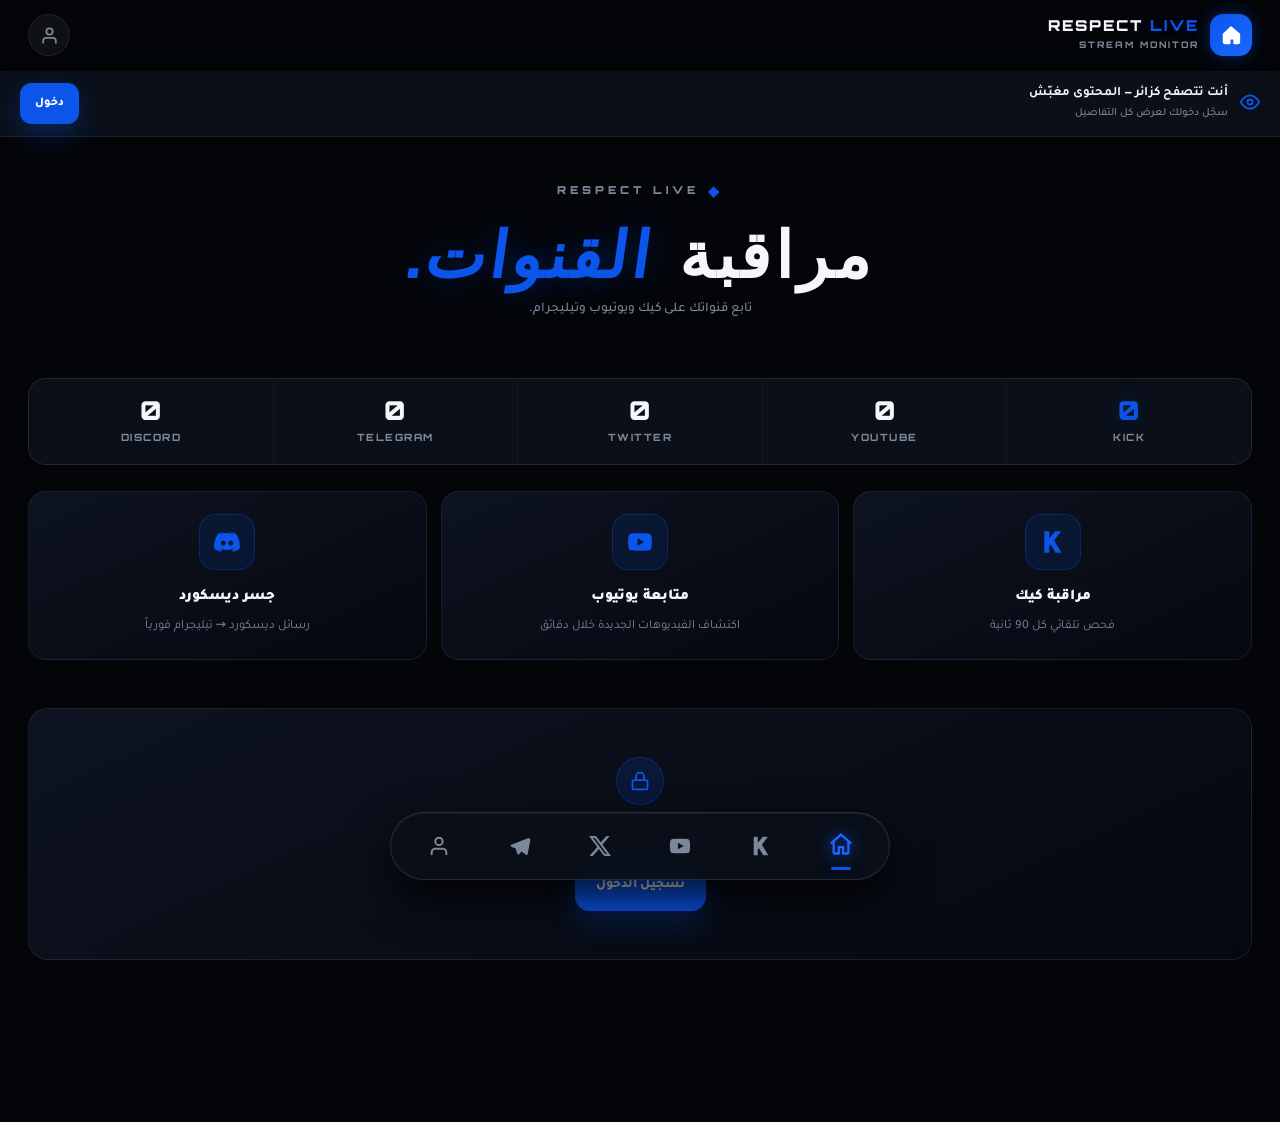
==== index.html @ 3e2d0585 "Update index.html" ====
<!DOCTYPE html>
<html lang="ar" dir="rtl">
<head>
<meta charset="UTF-8">
<meta name="viewport" content="width=device-width, initial-scale=1, maximum-scale=1, user-scalable=no, viewport-fit=cover">
<meta name="theme-color" content="#030508">
<title>Respect Live</title>
<link rel="manifest" href="/manifest.json">
<link rel="icon" href="/favicon.ico">
<link href="https://fonts.googleapis.com/css2?family=Orbitron:wght@500;700;900&family=Tajawal:wght@400;500;700;800;900&display=swap" rel="stylesheet">
<style>
:root{
  --blue:#0b55ea;--blue2:#1b67ff;--blue-rgb:11,85,234;
  --bg:#030508;--bg-2:#05070d;--panel:#0a0f18;
  --card:linear-gradient(155deg,#0d1320 0%,#050810 100%);
  --text:#f4f6fa;--text-2:#c8cfdd;--muted:#7c8799;--muted-2:#5a6473;
  --line:rgba(255,255,255,.07);--line-2:rgba(255,255,255,.12);
  --blue-line:rgba(var(--blue-rgb),.28);--blue-line-2:rgba(var(--blue-rgb),.45);
  --green:#10b981;--red:#ef4444;--gold:#f5b400;--orange:#f59e0b;--purple:#8b5cf6;
  --glow-sm:0 0 20px rgba(var(--blue-rgb),.25);
  --glow:0 0 30px rgba(var(--blue-rgb),.35);
  --shadow-sm:0 4px 16px rgba(0,0,0,.35);
  --shadow:0 12px 34px rgba(0,0,0,.4);
  --shadow-lg:0 24px 60px rgba(0,0,0,.5);
  --font-ar:'Tajawal',system-ui,sans-serif;
  --font-en:'Orbitron',sans-serif;
  --ease:cubic-bezier(.16,1,.3,1);
  --ease-soft:cubic-bezier(.22,.61,.36,1);
  --r:20px;--r-sm:14px;--r-xs:10px;
  --pad:clamp(16px,5vw,28px);
}
*{margin:0;padding:0;box-sizing:border-box;-webkit-tap-highlight-color:transparent;outline:none;touch-action:manipulation;}
html{scroll-behavior:smooth;background:var(--bg);-webkit-text-size-adjust:100%;}
/* إصلاح: زيادة المساحة السفلية لمنع تغطية الشريط للمحتوى */
body{background:var(--bg);color:var(--text);font-family:var(--font-ar);font-size:15px;line-height:1.7;min-height:100vh;overflow-x:hidden;padding-bottom:calc(140px + env(safe-area-inset-bottom));-webkit-font-smoothing:antialiased;position:relative;overscroll-behavior-y:none;}
body::before{content:"";position:fixed;inset:0;z-index:-3;pointer-events:none;background-image:linear-gradient(rgba(var(--blue-rgb),.035) 1px,transparent 1px),linear-gradient(90deg,rgba(var(--blue-rgb),.035) 1px,transparent 1px);background-size:64px 64px;-webkit-mask-image:radial-gradient(ellipse 95% 85% at 50% 35%,#000 35%,transparent 92%);mask-image:radial-gradient(ellipse 95% 85% at 50% 35%,#000 35%,transparent 92%)}
body::after{content:"";position:fixed;inset:0;z-index:-2;pointer-events:none;background:radial-gradient(circle at 10% 15%,rgba(var(--blue-rgb),.10),transparent 40%),radial-gradient(circle at 92% 68%,rgba(var(--blue-rgb),.08),transparent 42%),radial-gradient(circle at 50% 110%,rgba(var(--blue-rgb),.06),transparent 55%)}
a{color:inherit;text-decoration:none}
button{font:inherit;cursor:pointer;border:none;background:none;color:inherit}
input,textarea,select{font:inherit;color:inherit;font-size:16px!important;}
img{display:block;max-width:100%}
svg{width:20px;height:20px;flex-shrink:0;display:inline-block;vertical-align:middle}
::selection{background:rgba(var(--blue-rgb),.35);color:#fff}
#splash{position:fixed;inset:0;z-index:9000;display:grid;place-items:center;text-align:center;background:radial-gradient(circle at 50% 40%,rgba(var(--blue-rgb),.20),transparent 62%),var(--bg);transition:opacity .75s var(--ease),transform .75s var(--ease)}
#splash.out{opacity:0;transform:scale(1.06);pointer-events:none}
.sp-wrap{display:flex;flex-direction:column;align-items:center;gap:26px}
.sp-logo{width:104px;height:104px;border-radius:28px;background:linear-gradient(135deg,var(--blue),var(--blue2));display:grid;place-items:center;color:#fff;box-shadow:0 0 0 0 rgba(var(--blue-rgb),.6),0 20px 60px rgba(var(--blue-rgb),.5);animation:spGlow 2.4s ease-in-out infinite;overflow:hidden}
.sp-logo img{width:100%;height:100%;object-fit:cover}
.sp-logo svg{width:52px;height:52px}
@keyframes spGlow{0%,100%{box-shadow:0 0 0 0 rgba(var(--blue-rgb),.6),0 20px 60px rgba(var(--blue-rgb),.45)}50%{box-shadow:0 0 0 26px rgba(var(--blue-rgb),0),0 20px 60px rgba(var(--blue-rgb),.6)}}
.sp-dots{display:flex;gap:9px}
.sp-dots i{width:10px;height:10px;border-radius:50%;background:var(--blue);animation:spBounce 1.5s ease-in-out infinite;box-shadow:0 0 12px rgba(var(--blue-rgb),.6)}
.sp-dots i:nth-child(2){animation-delay:.18s}
.sp-dots i:nth-child(3){animation-delay:.36s}
@keyframes spBounce{0%,80%,100%{transform:scale(.35);opacity:.35}40%{transform:scale(1);opacity:1}}
.sp-foot{font-family:var(--font-en);font-size:11px;letter-spacing:4px;font-weight:800;color:var(--muted);opacity:0;animation:fadeIn .8s .9s forwards}
@keyframes fadeIn{to{opacity:1}}
.page{display:none}
.page.on{display:block;animation:pageIn .45s var(--ease) both}
@keyframes pageIn{from{opacity:0;transform:translateY(14px)}to{opacity:1;transform:translateY(0)}}
.top{position:sticky;top:0;z-index:50;padding:calc(14px + env(safe-area-inset-top)) var(--pad) 14px;display:flex;align-items:center;gap:12px;background:linear-gradient(rgba(3,5,8,.94) 60%,rgba(3,5,8,0));backdrop-filter:blur(18px);-webkit-backdrop-filter:blur(18px);border-bottom:1px solid transparent;transition:border-color .3s ease,background .3s ease}
.top.scrolled{border-bottom-color:var(--line);background:linear-gradient(rgba(3,5,8,.97) 90%,rgba(3,5,8,.85))}
.brand{display:flex;align-items:center;gap:11px;flex:1;min-width:0}
.brand-logo{width:42px;height:42px;border-radius:13px;background:linear-gradient(135deg,var(--blue),var(--blue2));display:grid;place-items:center;flex-shrink:0;box-shadow:0 0 16px rgba(var(--blue-rgb),.42);overflow:hidden}
.brand-logo img{width:100%;height:100%;object-fit:cover}
.brand-logo svg{width:22px;height:22px;color:#fff}
.brand-txt{min-width:0}
.brand-name{font-family:var(--font-en);font-size:15px;font-weight:900;letter-spacing:2px;line-height:1.1;white-space:nowrap;overflow:hidden;text-overflow:ellipsis}
.brand-name span{color:var(--blue);text-shadow:var(--glow-sm)}
.brand-sub{font-family:var(--font-en);font-size:9px;font-weight:800;letter-spacing:2px;color:var(--muted);margin-top:2px}
.hdr-acts{display:flex;align-items:center;gap:8px}
.hdr-btn{position:relative;width:42px;height:42px;border-radius:13px;display:grid;place-items:center;background:rgba(255,255,255,.03);border:1px solid var(--line);color:var(--text);transition:.22s var(--ease-soft)}
.hdr-btn:hover{border-color:var(--blue);transform:translateY(-1px)}
.hdr-btn:active{transform:scale(.95)}
.hdr-btn svg{width:19px;height:19px}
.hdr-btn .badge{position:absolute;top:-5px;right:-5px;min-width:18px;height:18px;padding:0 5px;border-radius:9px;background:var(--red);color:#fff;font-size:10px;font-weight:900;display:grid;place-items:center;border:2px solid var(--bg);font-family:var(--font-en);line-height:1}
.avatar-btn{width:42px;height:42px;border-radius:50%;background:linear-gradient(135deg,var(--blue),var(--blue2));display:grid;place-items:center;color:#fff;font-family:var(--font-en);font-weight:900;font-size:15px;cursor:pointer;position:relative;flex-shrink:0;box-shadow:0 0 16px rgba(var(--blue-rgb),.42);transition:.22s var(--ease-soft);overflow:hidden}
.avatar-btn img{width:100%;height:100%;object-fit:cover}
.avatar-btn:hover{transform:scale(1.06)}
.avatar-btn:active{transform:scale(.95)}
.avatar-btn .st{position:absolute;bottom:0;right:0;width:11px;height:11px;border-radius:50%;background:var(--green);border:2px solid var(--bg)}
.avatar-btn.guest{background:rgba(255,255,255,.05);border:1px solid var(--line);color:var(--muted);box-shadow:none}
.avatar-btn.guest svg{width:19px;height:19px}

/* إصلاح: الشريط السفلي */
.tabbar{position:fixed;bottom:calc(20px + env(safe-area-inset-bottom));left:50%;transform:translateX(-50%);width:min(94%,500px);height:68px;background:rgba(10,15,24,.98);backdrop-filter:blur(24px);-webkit-backdrop-filter:blur(24px);border:1px solid var(--line-2);border-radius:36px;display:flex;justify-content:space-around;align-items:center;z-index:999;padding:0 8px;box-shadow:0 20px 44px rgba(0,0,0,.8),inset 0 1px 0 rgba(255,255,255,.05)}
.tabbar button{width:48px;height:48px;border-radius:50%;display:grid;place-items:center;color:var(--muted);position:relative;transition:.28s var(--ease-soft)}
.tabbar button svg{width:22px;height:22px;color:currentColor;transition:.28s var(--ease-soft)}
.tabbar button:hover{color:var(--text);background:rgba(255,255,255,.06)}
.tabbar button:active{transform:scale(.92)}
.tabbar button.on{color:var(--blue2)}
.tabbar button.on svg{transform:translateY(-2px) scale(1.15);filter:drop-shadow(0 0 8px var(--blue))}
.tabbar button.on::after{content:"";position:absolute;bottom:0px;left:50%;transform:translateX(-50%);width:20px;height:3px;background:var(--blue);border-radius:3px;box-shadow:var(--glow-sm)}

.mnt-banner{position:fixed;top:0;left:0;right:0;z-index:2000;padding:12px 16px;background:linear-gradient(90deg,rgba(239,68,68,.96),rgba(220,38,38,.96));color:#fff;font-size:13px;font-weight:800;display:flex;align-items:center;gap:10px;box-shadow:0 8px 24px rgba(239,68,68,.4);animation:mntSlideDown .4s var(--ease)}
@keyframes mntSlideDown{from{transform:translateY(-100%)}to{transform:translateY(0)}}
.mnt-banner svg{width:18px;height:18px;flex-shrink:0}
.mnt-banner b{font-family:var(--font-en);letter-spacing:1px}
.mnt-banner small{opacity:.9;font-weight:600;font-size:11.5px}
.login-page{min-height:100vh;min-height:100dvh;display:flex;align-items:center;justify-content:center;padding:24px 20px;position:relative;animation:pageIn .6s var(--ease) both}
.login-card{position:relative;width:min(430px,100%);padding:38px 30px 32px;background:var(--card);border:1px solid var(--line-2);border-radius:26px;box-shadow:var(--shadow-lg),0 0 80px rgba(var(--blue-rgb),.10)}
.login-card::before{content:"";position:absolute;top:0;left:22%;right:22%;height:2px;background:linear-gradient(90deg,transparent,var(--blue),transparent);box-shadow:var(--glow);border-radius:2px}
.login-logo{width:92px;height:92px;border-radius:26px;margin:0 auto 20px;background:linear-gradient(135deg,var(--blue),var(--blue2));display:grid;place-items:center;color:#fff;box-shadow:0 0 0 0 rgba(var(--blue-rgb),.6),0 20px 60px rgba(var(--blue-rgb),.45);animation:spGlow 2.6s infinite;overflow:hidden}
.login-logo img{width:100%;height:100%;object-fit:cover}
.login-logo svg{width:46px;height:46px}
.login-head{text-align:center;margin-bottom:20px}
.login-head h1{font-family:var(--font-en);font-size:22px;letter-spacing:3px;font-weight:900;margin-bottom:8px}
.login-head h1 span{color:var(--blue);text-shadow:var(--glow-sm)}
.login-head p{color:var(--muted);font-size:12.5px;letter-spacing:.3px}
.auth-tabs{display:flex;gap:6px;margin-bottom:20px;padding:5px;background:rgba(255,255,255,.03);border:1px solid var(--line);border-radius:14px}
.auth-tabs button{flex:1;padding:11px;border-radius:10px;font-size:13px;font-weight:900;color:var(--muted);transition:.22s var(--ease-soft)}
.auth-tabs button.on{background:var(--blue);color:#fff;box-shadow:0 4px 14px rgba(var(--blue-rgb),.35)}
.fld{display:block;margin:14px 0}
.fld>span{display:block;font-size:12.5px;color:var(--muted);margin-bottom:9px;font-weight:800;letter-spacing:.3px}
input[type="text"],input[type="password"],input[type="number"],input[type="email"],input[type="search"],input[type="url"],textarea,select{-webkit-appearance:none;appearance:none;display:block;width:100%;font-family:inherit;font-weight:600;color:var(--text);background:rgba(5,8,16,.85);border:1.5px solid var(--line-2);border-radius:14px;padding:14px 16px;min-height:52px;line-height:1.4;transition:border-color .22s var(--ease-soft),box-shadow .22s var(--ease-soft),background .22s var(--ease-soft);outline:none}
input::placeholder,textarea::placeholder{color:var(--muted-2);font-weight:500}
input:hover,textarea:hover,select:hover{border-color:var(--line-2)}
input:focus,textarea:focus,select:focus{border-color:var(--blue);background:rgba(8,12,22,.9);box-shadow:0 0 0 4px rgba(var(--blue-rgb),.14),0 0 20px rgba(var(--blue-rgb),.20)}
textarea{resize:vertical;min-height:110px;line-height:1.7;font-family:inherit}
textarea.mono{font-family:monospace;direction:ltr;text-align:left}
select{cursor:pointer;background-image:none}
select option{background:var(--panel);color:var(--text)}
input[type="checkbox"]{-webkit-appearance:checkbox;appearance:checkbox;width:20px;height:20px;min-height:auto;padding:0;accent-color:var(--blue);cursor:pointer;display:inline-block;vertical-align:middle}
.err{color:#f87171;font-size:12.5px;text-align:center;min-height:20px;margin-top:12px;font-weight:700}
.btn{display:inline-flex;align-items:center;justify-content:center;gap:8px;padding:13px 20px;border-radius:14px;background:rgba(255,255,255,.04);border:1.5px solid var(--line-2);color:var(--text);font-size:13.5px;font-weight:800;font-family:inherit;cursor:pointer;white-space:nowrap;transition:.22s var(--ease-soft);position:relative;overflow:hidden;min-height:48px}
.btn:hover{transform:translateY(-1px);border-color:var(--blue)}
.btn:active{transform:scale(.97)}
.btn:disabled{opacity:.45;cursor:not-allowed;transform:none!important}
.btn.pri{background:var(--blue);border-color:var(--blue);color:#fff;box-shadow:0 10px 28px rgba(var(--blue-rgb),.30)}
.btn.pri:hover{background:var(--blue2);box-shadow:0 14px 38px rgba(var(--blue-rgb),.45)}
.btn.danger{background:var(--red);border-color:var(--red);color:#fff}
.btn.danger:hover{background:#dc2626}
.btn.ghost{background:transparent}
.btn.ai{background:linear-gradient(135deg,#8b5cf6,#6366f1);border-color:#8b5cf6;color:#fff}
.btn.ai:hover{box-shadow:0 14px 38px rgba(139,92,246,.5)}
.btn.sm{padding:9px 14px;font-size:12px;border-radius:11px;min-height:auto}
.btn.wide{width:100%;padding:15px}
.btn svg{width:15px;height:15px;flex-shrink:0}
.hero{padding:42px var(--pad) 32px;text-align:center;position:relative;animation:pageIn .55s var(--ease) both}
.hero-lbl{font-family:var(--font-en);font-size:11px;font-weight:900;letter-spacing:4px;color:var(--muted);display:flex;align-items:center;justify-content:center;gap:9px}
.hero-lbl span{color:var(--blue);font-size:14px;text-shadow:var(--glow-sm)}
.hero h1{font-family:var(--font-en);font-size:clamp(36px,9vw,64px);line-height:.92;letter-spacing:4px;font-weight:900;margin:22px 0 14px}
.hero h1 span{color:var(--blue);display:inline-block;transform:skewX(-8deg);text-shadow:var(--glow)}
.hero p{color:var(--muted);font-size:13.5px;max-width:560px;margin:0 auto;line-height:1.85;font-weight:500}
.features{display:grid;grid-template-columns:repeat(3,1fr);gap:14px;margin:26px var(--pad);animation:pageIn .6s var(--ease) .1s both}
@media(max-width:640px){.features{grid-template-columns:1fr}}
.feat{background:var(--card);border:1px solid var(--line);border-radius:18px;padding:22px 18px;text-align:center;transition:.28s var(--ease-soft);position:relative;overflow:hidden}
.feat:hover{transform:translateY(-3px);border-color:var(--blue-line);box-shadow:0 12px 34px rgba(var(--blue-rgb),.14)}
.feat-ico{width:56px;height:56px;border-radius:16px;background:rgba(var(--blue-rgb),.12);border:1px solid var(--blue-line);display:grid;place-items:center;color:var(--blue);margin:0 auto 14px}
.feat-ico svg{width:26px;height:26px}
.feat b{display:block;font-size:15px;font-weight:900;margin-bottom:6px}
.feat p{color:var(--muted);font-size:12.5px;line-height:1.7}
.stats{display:grid;grid-template-columns:repeat(5,1fr);gap:1px;background:var(--line);border:1px solid var(--line);border-radius:18px;overflow:hidden;margin:24px var(--pad);animation:pageIn .6s var(--ease) .15s both}
.stats .s{background:var(--panel);padding:18px 8px;text-align:center;transition:.24s var(--ease-soft)}
.stats .s:hover{background:rgba(var(--blue-rgb),.06)}
.stats .s b{display:block;font-family:var(--font-en);font-size:26px;font-weight:900;line-height:1;color:var(--text)}
.stats .s b.blue{color:var(--blue);text-shadow:var(--glow-sm)}
.stats .s small{display:block;font-family:var(--font-en);font-size:10px;font-weight:800;color:var(--muted);margin-top:6px;letter-spacing:1.5px}
@media(max-width:520px){.stats{grid-template-columns:repeat(3,1fr)}.stats .s:nth-child(4),.stats .s:nth-child(5){display:none}}
.live-strip{display:flex;gap:12px;overflow-x:auto;scroll-snap-type:x mandatory;scrollbar-width:none;margin:0 calc(-1 * var(--pad));padding:4px var(--pad) 10px}
.live-strip::-webkit-scrollbar{display:none}
.live-card{flex:0 0 260px;background:var(--card);border:1px solid var(--line);border-radius:16px;overflow:hidden;cursor:pointer;transition:.28s var(--ease-soft);position:relative}
.live-card:hover{border-color:var(--blue-line);transform:translateY(-2px)}
.live-card-cover{height:120px;background:linear-gradient(135deg,rgba(var(--blue-rgb),.3),rgba(0,0,0,.5));position:relative;overflow:hidden}
.live-card-cover img{width:100%;height:100%;object-fit:cover}
.live-card-cover::after{content:"";position:absolute;inset:0;background:linear-gradient(transparent 50%,rgba(3,5,8,.92))}
.live-card-body{padding:0 14px 14px;margin-top:-20px;position:relative;z-index:2}
.live-card-body b{display:block;font-size:14px;font-weight:900;margin-bottom:4px;white-space:nowrap;overflow:hidden;text-overflow:ellipsis}
.live-card-body small{display:block;color:var(--muted);font-size:11.5px;white-space:nowrap;overflow:hidden;text-overflow:ellipsis}
.live-card-body .v{color:#f87171;font-family:var(--font-en);font-weight:900;font-size:11px}
.sec{padding:22px var(--pad);animation:pageIn .45s var(--ease) both}
.sec-h{display:flex;justify-content:space-between;align-items:center;margin-bottom:18px;gap:12px;flex-wrap:wrap}
.sec-title{font-size:22px;font-weight:900;letter-spacing:.2px}
.sec-title span{color:var(--blue);transform:skewX(-8deg);display:inline-block}
.grid{display:grid;grid-template-columns:repeat(auto-fill,minmax(300px,1fr));gap:16px}
@media(max-width:640px){.grid{grid-template-columns:1fr}}
.ch{position:relative;overflow:hidden;background:var(--card);border:1px solid var(--line);border-radius:var(--r);transition:transform .32s var(--ease-soft),border-color .32s ease,box-shadow .32s ease;isolation:isolate}
.ch::after{content:"";position:absolute;inset:-40px;background-image:var(--ch-brand,none);background-size:cover;background-position:center;filter:blur(50px) saturate(1.8);opacity:.18;pointer-events:none;z-index:0;border-radius:var(--r)}
.ch:hover{transform:translateY(-3px);border-color:var(--blue-line);box-shadow:0 18px 44px rgba(var(--blue-rgb),.16)}
.ch>.ch-cover,.ch>.ch-head,.ch>.ch-acts{position:relative;z-index:1}
.ch-cover{height:118px;position:relative;overflow:hidden;background:linear-gradient(135deg,rgba(var(--blue-rgb),.28),rgba(0,0,0,.5))}
.ch-cover img{width:100%;height:100%;object-fit:cover;transition:transform .55s var(--ease-soft)}
.ch:hover .ch-cover img{transform:scale(1.05)}
.ch-cover::after{content:"";position:absolute;inset:0;background:linear-gradient(transparent 40%,rgba(3,5,8,.92))}
.ch-badge{position:absolute;top:12px;right:12px;z-index:3;font-size:10.5px;padding:5px 11px;border-radius:9px;font-weight:900;font-family:var(--font-en);letter-spacing:.5px;display:inline-flex;align-items:center;gap:5px}
.ch-badge.live{background:var(--red);color:#fff;animation:chPulse 1.9s infinite}
.ch-badge.live::before{content:"";width:6px;height:6px;border-radius:50%;background:#fff}
.ch-badge.off{background:rgba(255,255,255,.14);color:var(--text);backdrop-filter:blur(8px)}
.ch-badge.nosend{background:rgba(245,158,11,.9);color:#fff;backdrop-filter:blur(8px);top:auto;bottom:12px;right:12px}
.ch-badge.verified{background:rgba(16,185,129,.95);color:#fff;top:12px;left:12px;right:auto}
@keyframes chPulse{70%{box-shadow:0 0 0 12px rgba(239,68,68,0)}100%{box-shadow:0 0 0 0 rgba(239,68,68,0)}}
.ch-head{display:flex;align-items:flex-end;gap:12px;padding:0 18px;margin-top:-28px;position:relative;z-index:2}
.ch-head img{width:56px;height:56px;border-radius:15px;object-fit:cover;border:3px solid var(--bg);background:var(--panel);flex-shrink:0;box-shadow:0 0 16px rgba(var(--blue-rgb),.35)}
.ch-head .ph{width:56px;height:56px;border-radius:15px;background:linear-gradient(135deg,var(--blue),var(--blue2));display:grid;place-items:center;border:3px solid var(--bg);flex-shrink:0;color:#fff}
.ch-head .ph svg{width:26px;height:26px}
.ch-info{flex:1;min-width:0;padding-bottom:2px}
.ch-info b{display:block;font-size:15.5px;font-weight:900;white-space:nowrap;overflow:hidden;text-overflow:ellipsis;color:var(--text)}
.ch-info small{display:inline-block;font-size:10.5px;color:var(--muted);font-family:var(--font-en);letter-spacing:1px;border:1px solid var(--line);border-radius:20px;padding:3px 11px;margin-top:4px;max-width:100%;overflow:hidden;text-overflow:ellipsis;white-space:nowrap}
.ch-live{margin:12px 18px 0;padding:11px 15px;border-radius:12px;background:rgba(239,68,68,.11);border:1px solid rgba(239,68,68,.28);font-size:12.5px;display:flex;justify-content:space-between;gap:10px;font-weight:700;align-items:center;position:relative;z-index:1}
.ch-live div{flex:1;min-width:0;overflow:hidden;text-overflow:ellipsis;white-space:nowrap}
.ch-live span{color:#f87171;white-space:nowrap;font-family:var(--font-en);font-weight:900;font-size:11.5px}
.ch-acts{display:flex;gap:7px;flex-wrap:wrap;padding:14px 18px 18px}

/* إصلاح: شكل البطاقة للزوار (بدون بلور قبيح) */
.lock-cover { position: absolute; inset: 0; display: flex; flex-direction: column; align-items: center; justify-content: center; background: rgba(3,5,8,0.6); backdrop-filter: blur(2px); z-index: 10; text-align: center; padding: 20px; }
.lock-cover .lc-icon { width: 48px; height: 48px; border-radius: 50%; background: rgba(var(--blue-rgb),0.15); border: 1px solid var(--blue-line); display: grid; place-items: center; color: var(--blue); margin-bottom: 12px; }
.lock-cover h3 { font-size: 15px; font-weight: 900; color: #fff; margin-bottom: 4px; }

.empty{text-align:center;padding:60px 24px;animation:pageIn .55s var(--ease) both}
.empty .em-icon{width:100px;height:100px;margin:0 auto 20px;color:var(--blue);opacity:.32;animation:emptyFloat 4s ease-in-out infinite}
.empty .em-icon svg{width:100%;height:100%}
@keyframes emptyFloat{0%,100%{transform:translateY(0)}50%{transform:translateY(-8px)}}
.empty h3{font-size:17px;font-weight:900;color:var(--text);margin-bottom:8px}
.empty p{font-size:13px;color:var(--muted);margin-bottom:20px;max-width:320px;margin-left:auto;margin-right:auto}
.modal{position:fixed;inset:0;z-index:1200;background:rgba(3,5,8,.78);backdrop-filter:blur(14px);-webkit-backdrop-filter:blur(14px);display:flex;align-items:flex-end;justify-content:center;padding-top:46px;opacity:0;pointer-events:none;transition:opacity .30s ease}
.modal.on{opacity:1;pointer-events:auto}
.sheet{width:min(680px,100%);max-height:92vh;overflow-y:auto;background:var(--card);border:1px solid var(--line);border-bottom:0;border-radius:28px 28px 0 0;padding:18px 24px calc(28px + env(safe-area-inset-bottom));transform:translateY(70px);transition:transform .40s var(--ease-soft);position:relative;box-shadow:0 -20px 60px rgba(0,0,0,.55),0 0 60px rgba(var(--blue-rgb),.12)}
.modal.on .sheet{transform:translateY(0)}
.sheet::before{content:"";position:absolute;top:0;left:20%;right:20%;height:2px;background:linear-gradient(90deg,transparent,var(--blue),transparent);box-shadow:var(--glow);border-radius:2px}
.sheet.sm{width:min(460px,100%)}
.sheet.wide{width:min(820px,100%)}
.sheet.xwide{width:min(980px,100%)}
.grab{width:44px;height:4px;border-radius:9px;background:rgba(255,255,255,.22);margin:0 auto 20px}
@media(min-width:701px){.modal{align-items:center}.sheet{border-radius:24px;border-bottom:1px solid var(--line)}}
.sh-title{font-family:var(--font-en);font-size:16px;font-weight:900;letter-spacing:1px}
.sh-sub{color:var(--muted);font-size:12.5px;margin-bottom:18px;line-height:1.75}
.toasts{position:fixed;top:calc(14px + env(safe-area-inset-top));left:0;right:0;z-index:9000;display:flex;flex-direction:column;align-items:center;gap:8px;pointer-events:none;width:100%;padding:0 16px}
.toast{max-width:min(440px,100%);padding:14px 20px;border-radius:16px;font-size:13px;font-weight:800;background:var(--card);border:1px solid var(--line-2);backdrop-filter:blur(16px);box-shadow:0 16px 44px rgba(0,0,0,.5),0 0 30px rgba(var(--blue-rgb),.15);opacity:0;transform:translateY(-18px);transition:.32s var(--ease-soft);position:relative;overflow:hidden;text-align:center;color:var(--text);display:flex;align-items:center;gap:10px;justify-content:center}
.toast::before{content:"";position:absolute;top:0;bottom:0;right:0;width:4px;background:var(--blue)}
.toast.ok::before{background:var(--green)}
.toast.bad::before{background:var(--red)}
.toast.on{opacity:1;transform:translateY(0)}
.notif{display:flex;gap:14px;padding:16px;border-radius:18px;margin:12px 0;background:var(--panel);border:1px solid var(--line);transition:.22s var(--ease-soft);cursor:pointer}
.notif:hover{border-color:var(--blue)}
.notif.un{background:rgba(var(--blue-rgb),.08);border-color:var(--blue-line);box-shadow:0 0 22px rgba(var(--blue-rgb),.10)}
.notif img{width:54px;height:54px;border-radius:14px;object-fit:cover;flex-shrink:0;background:var(--panel);border:1px solid var(--line)}
.notif .nt-b{flex:1;min-width:0}
.notif b{display:block;font-size:14px;font-weight:900;margin-bottom:4px}
.notif p{font-size:12.5px;color:var(--muted);white-space:pre-wrap;line-height:1.7;margin-top:3px}
.notif .nt-t{font-size:11px;color:var(--muted-2);font-family:var(--font-en);letter-spacing:1px;margin-top:8px}
.admin-h{display:grid;grid-template-columns:repeat(auto-fill,minmax(100px,1fr));gap:10px;padding:16px var(--pad)}
.ad-tab{padding:14px 8px;border-radius:14px;background:rgba(255,255,255,.04);border:1px solid var(--line);color:var(--muted);font-size:12px;font-weight:800;transition:.22s var(--ease-soft);display:flex;flex-direction:column;align-items:center;justify-content:center;gap:8px;text-align:center;min-height:80px}
.ad-tab svg{width:22px;height:22px}
.ad-tab.on{background:var(--blue);color:#fff;border-color:var(--blue);box-shadow:0 6px 18px rgba(var(--blue-rgb),.35)}
.ad-user-card{padding:16px 18px;border-radius:16px;background:var(--panel);border:1px solid var(--line);margin-bottom:12px;display:flex;flex-direction:column;gap:12px;transition:.22s var(--ease-soft)}
.ad-user-card:hover{border-color:var(--blue-line)}
.ad-user-head{display:flex;align-items:center;gap:14px;flex-wrap:wrap}
.ad-user-head .av{width:44px;height:44px;border-radius:13px;flex-shrink:0;background:linear-gradient(135deg,var(--blue),var(--blue2));display:grid;place-items:center;color:#fff;font-family:var(--font-en);font-weight:900;font-size:16px;overflow:hidden}
.ad-user-head .av img{width:100%;height:100%;object-fit:cover}
.ad-user-head .if{flex:1;min-width:0}
.ad-user-head b{display:block;font-size:14.5px;font-weight:900;cursor:pointer;display:flex;align-items:center;gap:6px;flex-wrap:wrap}
.ad-user-head b svg{width:14px;height:14px}
.ad-user-head b:hover{color:var(--blue)}
.ad-user-head small{font-size:11.5px;color:var(--muted);font-family:var(--font-en);letter-spacing:.5px;display:block;margin-top:2px;overflow:hidden;text-overflow:ellipsis;white-space:nowrap}
.ad-user-acts{display:flex;gap:7px;flex-wrap:wrap}
.pill{display:inline-flex;align-items:center;gap:6px;padding:5px 12px;border-radius:16px;background:rgba(var(--blue-rgb),.12);border:1px solid var(--blue-line);color:var(--blue);font-family:var(--font-en);font-size:11px;font-weight:900;letter-spacing:.5px}
.pill svg{width:14px;height:14px}
.pill.ok{background:rgba(16,185,129,.12);border-color:rgba(16,185,129,.32);color:var(--green)}
.pill.bad{background:rgba(239,68,68,.12);border-color:rgba(239,68,68,.32);color:var(--red)}
.pill.warn{background:rgba(245,158,11,.12);border-color:rgba(245,158,11,.32);color:var(--orange)}
.pill.purple{background:rgba(139,92,246,.12);border-color:rgba(139,92,246,.32);color:var(--purple)}
.mu{color:var(--muted)}
.center{text-align:center}
.limit-bar{height:6px;border-radius:99px;background:rgba(255,255,255,.08);overflow:hidden;margin:6px 0}
.limit-bar b{display:block;height:100%;border-radius:inherit;background:linear-gradient(270deg,var(--blue),var(--blue2));transition:width .5s var(--ease-soft)}
.limit-bar.warn b{background:linear-gradient(270deg,var(--orange),var(--gold))}
.limit-bar.full b{background:linear-gradient(270deg,var(--red),#dc2626)}
.tg-pick-grid{max-height:240px;overflow-y:auto;display:grid;gap:6px;margin-top:8px;padding:8px;background:rgba(0,0,0,.25);border:1px solid var(--line);border-radius:12px}
.tg-pick-item{display:flex;align-items:center;gap:10px;padding:9px 12px;border-radius:10px;background:rgba(255,255,255,.03);cursor:pointer;transition:.15s}
.tg-pick-item:hover{background:rgba(var(--blue-rgb),.06)}
.tg-pick-item.on{background:rgba(var(--blue-rgb),.12);border:1px solid var(--blue-line)}
.tg-pick-item .av{width:30px;height:30px;border-radius:8px;background:rgba(var(--blue-rgb),.15);border:1px solid var(--blue-line);display:grid;place-items:center;color:var(--blue);flex-shrink:0;overflow:hidden;font-size:11px;font-weight:900;font-family:var(--font-en)}
.tg-pick-item .av img{width:100%;height:100%;object-fit:cover}
.tg-pick-item .if{flex:1;min-width:0}
.tg-pick-item b{display:block;font-size:12.5px;font-weight:800;white-space:nowrap;overflow:hidden;text-overflow:ellipsis}
.tg-pick-item small{display:block;font-size:10.5px;color:var(--muted);font-family:var(--font-en);margin-top:1px}
.tg-pick-item .ck{width:20px;height:20px;border-radius:6px;flex-shrink:0;border:2px solid var(--line-2);display:grid;place-items:center;color:transparent;transition:.2s}
.tg-pick-item.on .ck{background:var(--blue);border-color:var(--blue);color:#fff}
.tg-pick-item .ck svg{width:12px;height:12px}
.switch-row{display:flex;align-items:center;justify-content:space-between;gap:12px;padding:12px 14px;border:1px solid var(--line);border-radius:12px;background:rgba(255,255,255,.02);margin:10px 0}
.switch-row .sw-txt{flex:1;min-width:0}
.switch-row b{display:block;font-size:13.5px;font-weight:900;margin-bottom:3px}
.switch-row small{color:var(--muted);font-size:11.5px;line-height:1.5;display:block}
.sw{position:relative;width:48px;height:28px;flex-shrink:0}
.sw input{opacity:0;width:0;height:0;position:absolute}
.sw i{position:absolute;inset:0;border-radius:99px;background:rgba(255,255,255,.1);transition:.25s;cursor:pointer}
.sw i::after{content:"";position:absolute;top:3px;right:3px;width:22px;height:22px;border-radius:50%;background:#fff;transition:.28s cubic-bezier(.3,1.4,.5,1);box-shadow:0 2px 6px rgba(0,0,0,.3)}
.sw input:checked+i{background:var(--blue)}
.sw input:checked+i::after{transform:translateX(-20px)}
.news-card{padding:18px;border-radius:18px;background:var(--panel);border:1px solid var(--line);margin-bottom:12px;position:relative;transition:.22s var(--ease-soft)}
.news-card:hover{border-color:var(--blue-line)}
.news-card.unread{border-color:var(--blue-line);background:linear-gradient(155deg,rgba(var(--blue-rgb),.08),var(--panel))}
.news-card.kind-update{border-right:4px solid var(--blue)}
.news-card.kind-maintenance{border-right:4px solid var(--orange)}
.news-card.kind-warning{border-right:4px solid var(--red)}
.news-card.kind-news{border-right:4px solid var(--green)}
.news-card h4{font-size:16px;font-weight:900;margin-bottom:8px;display:flex;align-items:center;gap:10px;flex-wrap:wrap}
.news-card .nc-body{font-size:13.5px;line-height:1.8;color:var(--text-2);white-space:pre-wrap}
.news-card .nc-img{max-height:200px;border-radius:12px;margin:12px 0;object-fit:cover}
.news-card .nc-time{font-size:11px;color:var(--muted-2);font-family:var(--font-en);margin-top:10px;letter-spacing:1px}
.news-card .nc-kind{font-family:var(--font-en);font-size:10px;letter-spacing:1.2px;padding:3px 10px;border-radius:10px;font-weight:900}
.kind-update .nc-kind{background:rgba(var(--blue-rgb),.15);color:var(--blue)}
.kind-maintenance .nc-kind{background:rgba(245,158,11,.15);color:var(--orange)}
.kind-warning .nc-kind{background:rgba(239,68,68,.15);color:var(--red)}
.kind-news .nc-kind{background:rgba(16,185,129,.15);color:var(--green)}
.msg-log-item{padding:12px 14px;border:1px solid var(--line);border-radius:12px;background:rgba(255,255,255,.02);margin-bottom:8px}
.msg-log-item .ml-h{display:flex;justify-content:space-between;align-items:center;margin-bottom:6px;font-size:11px;color:var(--muted)}
.msg-log-item .ml-body{font-size:13px;line-height:1.6;white-space:pre-wrap;color:var(--text-2)}
::-webkit-scrollbar{width:10px;height:10px}
::-webkit-scrollbar-track{background:var(--bg-2)}
::-webkit-scrollbar-thumb{background:rgba(var(--blue-rgb),.28);border-radius:10px;border:2px solid var(--bg-2)}
::-webkit-scrollbar-thumb:hover{background:rgba(var(--blue-rgb),.48)}
@media(prefers-reduced-motion:reduce){*,*::before,*::after{animation:none!important;transition:none!important}}

.acc-page{padding:22px var(--pad);animation:pageIn .45s var(--ease) both}
.acc-card{background:var(--card);border:1px solid var(--line);border-radius:20px;padding:20px;margin-bottom:16px;display:flex;align-items:center;gap:16px;box-shadow:var(--shadow-sm)}
.acc-card .av{width:64px;height:64px;border-radius:50%;background:linear-gradient(135deg,var(--blue),var(--blue2));display:grid;place-items:center;color:#fff;font-family:var(--font-en);font-weight:900;font-size:24px;overflow:hidden;flex-shrink:0;position:relative;cursor:pointer}
.acc-card .av img{width:100%;height:100%;object-fit:cover}
.acc-card .av:hover::after{content:"تغيير";position:absolute;inset:0;background:rgba(0,0,0,.6);color:#fff;font-size:10px;display:grid;place-items:center}
.acc-card .if{flex:1;min-width:0}
.acc-card .if b{display:block;font-size:18px;font-weight:900}
.acc-card .if small{display:block;font-size:13px;color:var(--muted);font-family:var(--font-en)}
.acc-sec-title{font-size:16px;font-weight:900;margin:24px 0 12px;display:flex;align-items:center;gap:8px}
.acc-list{background:var(--card);border:1px solid var(--line);border-radius:20px;overflow:hidden}
.acc-row{display:flex;align-items:center;gap:14px;padding:16px 20px;border-bottom:1px solid var(--line);transition:.2s;cursor:pointer}
.acc-row:last-child{border-bottom:none}
.acc-row:hover{background:rgba(255,255,255,.02)}
.acc-row .ic{width:38px;height:38px;border-radius:12px;background:rgba(var(--blue-rgb),.1);color:var(--blue);display:grid;place-items:center;flex-shrink:0}
.acc-row .if{flex:1;min-width:0}
.acc-row b{display:block;font-size:14px;font-weight:800}
.acc-row small{display:block;font-size:12px;color:var(--muted);margin-top:2px}
.acc-row .st{font-size:11px;padding:4px 10px;border-radius:8px;font-weight:800}
.acc-row .st.ok{background:rgba(16,185,129,.15);color:var(--green)}
.acc-row .st.warn{background:rgba(245,158,11,.15);color:var(--orange)}
.acc-row .st.off{background:rgba(124,135,153,.15);color:var(--muted)}
.acc-row.danger{color:var(--red)}
.acc-row.danger .ic{background:rgba(239,68,68,.1);color:var(--red)}
.lim-grid{display:grid;grid-template-columns:1fr 1fr;gap:12px}
.lim-box{background:var(--card);border:1px solid var(--line);border-radius:16px;padding:16px;text-align:center}
.lim-box b{display:block;font-family:var(--font-en);font-size:20px;font-weight:900;color:var(--blue)}
.lim-box small{display:block;font-size:11px;color:var(--muted);margin-top:4px}
</style>
</head>
<body>

<div id="splash">
  <div class="sp-wrap">
    <div class="sp-logo" id="spLogo">
      <svg viewBox="0 0 24 24" width="52" height="52" fill="currentColor"><path d="M11.35 2.76a1 1 0 0 1 1.3 0l9 7.5a1 1 0 0 1 .35.74V20a2 2 0 0 1-2 2h-4.5a1 1 0 0 1-1-1v-4h-3v4a1 1 0 0 1-1 1H5a2 2 0 0 1-2-2v-8.99a1 1 0 0 1 .35-.75l8-7.5z"/></svg>
    </div>
    <div class="sp-dots"><i></i><i></i><i></i></div>
    <div class="sp-foot" id="spFoot">STREAM MONITOR</div>
  </div>
</div>

<div id="app"></div>
<div class="modal" id="modal"><div class="sheet" id="sheet"></div></div>
<div class="toasts" id="toasts"></div>

<script>
'use strict';

const IC = {
  home:'<svg viewBox="0 0 24 24" width="20" height="20" fill="none" stroke="currentColor" stroke-width="2.2" stroke-linecap="round" stroke-linejoin="round"><path d="M3 11l9-8 9 8"/><path d="M5 10v10a1 1 0 0 0 1 1h4v-6h4v6h4a1 1 0 0 0 1-1V10"/></svg>',
  kick:'<svg viewBox="0 0 24 24" width="20" height="20" fill="currentColor"><path d="M4 2h4.5v6.5L14 2h5.5L13 10.5l7 11.5h-5.6l-4.6-7.6-1.3 1.3V22H4z"/></svg>',
  yt:'<svg viewBox="0 0 24 24" width="20" height="20" fill="currentColor"><path d="M23 12s0-3.8-.5-5.6a2.9 2.9 0 0 0-2-2C18.7 4 12 4 12 4s-6.7 0-8.5.4a2.9 2.9 0 0 0-2 2C1 8.2 1 12 1 12s0 3.8.5 5.6c.3 1 1.1 1.8 2 2 1.8.4 8.5.4 8.5.4s6.7 0 8.5-.4c1-.3 1.8-1 2-2 .5-1.8.5-5.6.5-5.6zM9.75 15.5v-7l6.25 3.5-6.25 3.5z"/></svg>',
  tw:'<svg viewBox="0 0 24 24" width="20" height="20" fill="currentColor"><path d="M18.9 1.15h3.68l-8.04 9.19L24 22.85h-7.41l-5.8-7.58-6.64 7.58H.46l8.6-9.83L0 1.15h7.59l5.24 6.93 6.07-6.93zm-1.29 19.5h2.04L6.49 3.24H4.3l13.31 17.41z"/></svg>',
  tg:'<svg viewBox="0 0 24 24" width="20" height="20" fill="currentColor"><path d="M22.05 3.1 2.44 10.66c-1.03.4-1.02 1.83.01 2.21l4.76 1.76 1.83 5.85c.28.9 1.42 1.13 2.02.4l2.4-2.94 5.06 3.72c.66.48 1.6.1 1.76-.7l3.02-15.6c.18-.94-.75-1.7-1.25-1.06z"/></svg>',
  dc:'<svg viewBox="0 0 24 24" width="20" height="20" fill="currentColor"><path d="M20.3 4.4A19.7 19.7 0 0 0 15.4 3l-.2.4a18 18 0 0 1 4.3 2.2 17 17 0 0 0-15-.1A18 18 0 0 1 8.8 3.4L8.6 3a19.7 19.7 0 0 0-4.9 1.4C.6 9-.2 13.6.2 18a19.8 19.8 0 0 0 6 3l1.3-1.7a13 13 0 0 1-2-1l.5-.4a14 14 0 0 0 12 0l.5.4a13 13 0 0 1-2 1l1.3 1.7a19.8 19.8 0 0 0 6-3c.5-5.1-.8-9.7-3.5-13.6zM8.5 15.4c-1.2 0-2.2-1.1-2.2-2.4s1-2.4 2.2-2.4 2.2 1.1 2.2 2.4-1 2.4-2.2 2.4zm7 0c-1.2 0-2.2-1.1-2.2-2.4s1-2.4 2.2-2.4 2.2 1.1 2.2 2.4-1 2.4-2.2 2.4z"/></svg>',
  bell:'<svg viewBox="0 0 24 24" width="20" height="20" fill="none" stroke="currentColor" stroke-width="2.2" stroke-linecap="round" stroke-linejoin="round"><path d="M18 8a6 6 0 1 0-12 0c0 7-3 9-3 9h18s-3-2-3-9"/><path d="M13.7 21a2 2 0 0 1-3.4 0"/></svg>',
  user:'<svg viewBox="0 0 24 24" width="20" height="20" fill="none" stroke="currentColor" stroke-width="2.2" stroke-linecap="round" stroke-linejoin="round"><path d="M20 21v-2a4 4 0 0 0-4-4H8a4 4 0 0 0-4 4v2"/><circle cx="12" cy="7" r="4"/></svg>',
  logout:'<svg viewBox="0 0 24 24" width="20" height="20" fill="none" stroke="currentColor" stroke-width="2.2" stroke-linecap="round" stroke-linejoin="round"><path d="M9 21H5a2 2 0 0 1-2-2V5a2 2 0 0 1 2-2h4"/><path d="M16 17l5-5-5-5M21 12H9"/></svg>',
  plus:'<svg viewBox="0 0 24 24" width="20" height="20" fill="none" stroke="currentColor" stroke-width="2.4" stroke-linecap="round" stroke-linejoin="round"><path d="M12 5v14M5 12h14"/></svg>',
  check:'<svg viewBox="0 0 24 24" width="20" height="20" fill="none" stroke="currentColor" stroke-width="2.8" stroke-linecap="round" stroke-linejoin="round"><polyline points="20 6 9 17 4 12"/></svg>',
  trash:'<svg viewBox="0 0 24 24" width="20" height="20" fill="none" stroke="currentColor" stroke-width="2.2" stroke-linecap="round" stroke-linejoin="round"><path d="M3 6h18M8 6V4a2 2 0 0 1 2-2h4a2 2 0 0 1 2 2v2m3 0v14a2 2 0 0 1-2 2H7a2 2 0 0 1-2-2V6"/></svg>',
  eye:'<svg viewBox="0 0 24 24" width="20" height="20" fill="none" stroke="currentColor" stroke-width="2.2" stroke-linecap="round" stroke-linejoin="round"><path d="M1 12s4-8 11-8 11 8 11 8-4 8-11 8-11-8-11-8z"/><circle cx="12" cy="12" r="3"/></svg>',
  lock:'<svg viewBox="0 0 24 24" width="20" height="20" fill="none" stroke="currentColor" stroke-width="2.2" stroke-linecap="round" stroke-linejoin="round"><rect x="3" y="11" width="18" height="11" rx="2"/><path d="M7 11V7a5 5 0 0 1 10 0v4"/></svg>',
  play:'<svg viewBox="0 0 24 24" width="20" height="20" fill="currentColor"><path d="M8 5v14l11-7z"/></svg>',
  logo:'<svg viewBox="0 0 24 24" width="20" height="20" fill="currentColor"><path d="M11.35 2.76a1 1 0 0 1 1.3 0l9 7.5a1 1 0 0 1 .35.74V20a2 2 0 0 1-2 2h-4.5a1 1 0 0 1-1-1v-4h-3v4a1 1 0 0 1-1 1H5a2 2 0 0 1-2-2v-8.99a1 1 0 0 1 .35-.75l8-7.5z"/></svg>',
  x:'<svg viewBox="0 0 24 24" width="20" height="20" fill="none" stroke="currentColor" stroke-width="2.4" stroke-linecap="round"><path d="M18 6 6 18M6 6l12 12"/></svg>',
  edit:'<svg viewBox="0 0 24 24" width="20" height="20" fill="none" stroke="currentColor" stroke-width="2.2" stroke-linecap="round" stroke-linejoin="round"><path d="M3 17.25V21h3.75L17.8 9.94l-3.75-3.75L3 17.25z"/><path d="M20.7 7.04a1 1 0 0 0 0-1.41l-2.34-2.34a1 1 0 0 0-1.41 0l-1.83 1.83 3.75 3.75 1.83-1.83z"/></svg>',
  shield:'<svg viewBox="0 0 24 24" width="20" height="20" fill="none" stroke="currentColor" stroke-width="2.2" stroke-linecap="round" stroke-linejoin="round"><path d="M12 22s8-4 8-10V5l-8-3-8 3v7c0 6 8 10 8 10z"/></svg>',
  msg:'<svg viewBox="0 0 24 24" width="20" height="20" fill="none" stroke="currentColor" stroke-width="2.2" stroke-linecap="round" stroke-linejoin="round"><path d="M21 15a2 2 0 0 1-2 2H7l-4 4V5a2 2 0 0 1 2-2h14a2 2 0 0 1 2 2z"/></svg>',
  camera:'<svg viewBox="0 0 24 24" width="20" height="20" fill="none" stroke="currentColor" stroke-width="2.2" stroke-linecap="round" stroke-linejoin="round"><path d="M23 19a2 2 0 0 1-2 2H3a2 2 0 0 1-2-2V8a2 2 0 0 1 2-2h4l2-3h6l2 3h4a2 2 0 0 1 2 2z"/><circle cx="12" cy="13" r="4"/></svg>',
  refresh:'<svg viewBox="0 0 24 24" width="20" height="20" fill="none" stroke="currentColor" stroke-width="2.2" stroke-linecap="round" stroke-linejoin="round"><path d="M3 12a9 9 0 0 1 15-6.7L21 8"/><path d="M21 3v5h-5"/><path d="M21 12a9 9 0 0 1-15 6.7L3 16"/><path d="M3 21v-5h5"/></svg>',
  send:'<svg viewBox="0 0 24 24" width="20" height="20" fill="none" stroke="currentColor" stroke-width="2.2" stroke-linecap="round" stroke-linejoin="round"><line x1="22" y1="2" x2="11" y2="13"/><polygon points="22 2 15 22 11 13 2 9 22 2"/></svg>',
  palette:'<svg viewBox="0 0 24 24" width="20" height="20" fill="none" stroke="currentColor" stroke-width="2.2" stroke-linecap="round" stroke-linejoin="round"><circle cx="13.5" cy="6.5" r=".5"/><circle cx="17.5" cy="10.5" r=".5"/><circle cx="8.5" cy="7.5" r=".5"/><circle cx="6.5" cy="12.5" r=".5"/><path d="M12 2C6.5 2 2 6.5 2 12s4.5 10 10 10c.926 0 1.648-.746 1.648-1.688 0-.437-.18-.835-.437-1.125-.29-.289-.438-.652-.438-1.125a1.64 1.64 0 0 1 1.668-1.668h1.996c3.051 0 5.555-2.503 5.555-5.554C21.965 6.012 17.461 2 12 2z"/></svg>',
  upload:'<svg viewBox="0 0 24 24" width="20" height="20" fill="none" stroke="currentColor" stroke-width="2.2" stroke-linecap="round" stroke-linejoin="round"><path d="M21 15v4a2 2 0 0 1-2 2H5a2 2 0 0 1-2-2v-4"/><polyline points="17 8 12 3 7 8"/><line x1="12" y1="3" x2="12" y2="15"/></svg>',
  wrench:'<svg viewBox="0 0 24 24" width="20" height="20" fill="none" stroke="currentColor" stroke-width="2.2" stroke-linecap="round" stroke-linejoin="round"><path d="M14.7 6.3a1 1 0 0 0 0 1.4l1.6 1.6a1 1 0 0 0 1.4 0l3.77-3.77a6 6 0 0 1-7.94 7.94l-6.91 6.91a2.12 2.12 0 0 1-3-3l6.91-6.91a6 6 0 0 1 7.94-7.94l-3.76 3.76z"/></svg>',
  link:'<svg viewBox="0 0 24 24" width="20" height="20" fill="none" stroke="currentColor" stroke-width="2.2" stroke-linecap="round" stroke-linejoin="round"><path d="M10 13a5 5 0 0 0 7.54.54l3-3a5 5 0 0 0-7.07-7.07l-1.72 1.71"/><path d="M14 11a5 5 0 0 0-7.54-.54l-3 3a5 5 0 0 0 7.07 7.07l1.71-1.71"/></svg>',
  users:'<svg viewBox="0 0 24 24" width="20" height="20" fill="none" stroke="currentColor" stroke-width="2.2" stroke-linecap="round" stroke-linejoin="round"><path d="M17 21v-2a4 4 0 0 0-4-4H5a4 4 0 0 0-4 4v2"/><circle cx="9" cy="7" r="4"/><path d="M23 21v-2a4 4 0 0 0-3-3.87"/><path d="M16 3.13a4 4 0 0 1 0 7.75"/></svg>',
  bar:'<svg viewBox="0 0 24 24" width="20" height="20" fill="none" stroke="currentColor" stroke-width="2.2" stroke-linecap="round" stroke-linejoin="round"><line x1="12" y1="20" x2="12" y2="10"/><line x1="18" y1="20" x2="18" y2="4"/><line x1="6" y1="20" x2="6" y2="16"/></svg>',
  ai:'<svg viewBox="0 0 24 24" width="20" height="20" fill="none" stroke="currentColor" stroke-width="2.2" stroke-linecap="round" stroke-linejoin="round"><path d="M12 2v4M12 18v4M4.93 4.93l2.83 2.83M16.24 16.24l2.83 2.83M2 12h4M18 12h4M4.93 19.07l2.83-2.83M16.24 7.76l2.83-2.83"/><circle cx="12" cy="12" r="3"/></svg>',
  cog:'<svg viewBox="0 0 24 24" width="20" height="20" fill="none" stroke="currentColor" stroke-width="2.2" stroke-linecap="round" stroke-linejoin="round"><circle cx="12" cy="12" r="3"/><path d="M19.4 15a1.7 1.7 0 0 0 .3 1.8l.1.1a2 2 0 1 1-2.8 2.8l-.1-.1a1.7 1.7 0 0 0-1.8-.3 1.7 1.7 0 0 0-1 1.5V21a2 2 0 0 1-4 0v-.1A1.7 1.7 0 0 0 9 19.4a1.7 1.7 0 0 0-1.8.3l-.1.1a2 2 0 1 1-2.8-2.8l.1-.1a1.7 1.7 0 0 0 .3-1.8 1.7 1.7 0 0 0-1.5-1H3a2 2 0 0 1 0-4h.1A1.7 1.7 0 0 0 4.6 9a1.7 1.7 0 0 0-.3-1.8l-.1-.1a2 2 0 1 1 2.8-2.8l.1.1a1.7 1.7 0 0 0 1.8.3H9a1.7 1.7 0 0 0 1-1.5V3a2 2 0 0 1 4 0v.1A1.7 1.7 0 0 0 15 4.6a1.7 1.7 0 0 0 1.8-.3l.1-.1a2 2 0 1 1 2.8 2.8l-.1.1a1.7 1.7 0 0 0-.3 1.8V9a1.7 1.7 0 0 0 1.5 1H21a2 2 0 0 1 0 4h-.1a1.7 1.7 0 0 0-1.5 1z"/></svg>',
  sparkle:'<svg viewBox="0 0 24 24" width="20" height="20" fill="none" stroke="currentColor" stroke-width="2.2" stroke-linecap="round" stroke-linejoin="round"><path d="M12 3v3m0 12v3M3 12h3m12 0h3M5.6 5.6l2.1 2.1m8.6 8.6l2.1 2.1M5.6 18.4l2.1-2.1m8.6-8.6l2.1-2.1"/></svg>',
  warn:'<svg viewBox="0 0 24 24" width="20" height="20" fill="none" stroke="currentColor" stroke-width="2.4" stroke-linecap="round" stroke-linejoin="round"><path d="M10.29 3.86 1.82 18a2 2 0 0 0 1.71 3h16.94a2 2 0 0 0 1.71-3L13.71 3.86a2 2 0 0 0-3.42 0z"/><line x1="12" y1="9" x2="12" y2="13"/><line x1="12" y1="17" x2="12.01" y2="17"/></svg>',
  shieldCheck:'<svg viewBox="0 0 24 24" width="20" height="20" fill="none" stroke="currentColor" stroke-width="2.4" stroke-linecap="round" stroke-linejoin="round"><path d="M12 22s8-4 8-10V5l-8-3-8 3v7c0 6 8 10 8 10z"/><polyline points="9 12 11 14 15 10"/></svg>',
  mega:'<svg viewBox="0 0 24 24" width="20" height="20" fill="none" stroke="currentColor" stroke-width="2.2" stroke-linecap="round" stroke-linejoin="round"><path d="M3 11l18-8-4 18-5-6-9-4z"/></svg>',
  newsp:'<svg viewBox="0 0 24 24" width="20" height="20" fill="none" stroke="currentColor" stroke-width="2.2" stroke-linecap="round" stroke-linejoin="round"><path d="M14 2H6a2 2 0 0 0-2 2v16a2 2 0 0 0 2 2h12a2 2 0 0 0 2-2V8z"/><polyline points="14 2 14 8 20 8"/><line x1="16" y1="13" x2="8" y2="13"/><line x1="16" y1="17" x2="8" y2="17"/><polyline points="10 9 9 9 8 9"/></svg>',
  info:'<svg viewBox="0 0 24 24" width="20" height="20" fill="none" stroke="currentColor" stroke-width="2.4" stroke-linecap="round" stroke-linejoin="round"><circle cx="12" cy="12" r="10"/><path d="M12 16v-4M12 8h.01"/></svg>',
};

const $ = (s, r=document) => r.querySelector(s);
const $$ = (s, r=document) => Array.from(r.querySelectorAll(s));
const el = (tag, cls, txt) => { const e = document.createElement(tag); if (cls) e.className = cls; if (txt != null) e.textContent = txt; return e; };
const esc = s => String(s ?? '').replace(/[&<>"']/g, c => ({ '&':'&amp;','<':'&lt;','>':'&gt;','"':'&quot;',"'":'&#39;' }[c]));
const fmtTime = ts => {
  if (!ts) return '';
  const d = Math.floor(Date.now()/1000) - ts;
  if (d < 60) return 'الآن';
  if (d < 3600) return 'قبل ' + Math.floor(d/60) + ' دقيقة';
  if (d < 86400) return 'قبل ' + Math.floor(d/3600) + ' ساعة';
  if (d < 604800) return 'قبل ' + Math.floor(d/86400) + ' يوم';
  return new Date(ts*1000).toLocaleDateString('ar-EG');
};

async function api(path, opts={}) {
  const o = { credentials:'include', method: opts.method || 'GET', headers: {} };
  if (opts.body !== undefined) { o.headers['content-type'] = 'application/json'; o.body = JSON.stringify(opts.body); }
  if (opts.form) o.body = opts.form;
  try {
    const r = await fetch(path, o);
    const j = await r.json().catch(() => ({}));
    if (!r.ok) { const err = new Error(j.error || j.detail || 'خطأ في الاتصال'); err.status = r.status; throw err; }
    return j;
  } catch (e) { throw e; }
}

function toast(msg, kind) {
  const t = el('div', 'toast ' + (kind || ''));
  const icon = kind === 'ok' ? IC.check : kind === 'bad' ? IC.x : IC.info;
  t.innerHTML = icon + '<span>' + esc(msg) + '</span>';
  $('#toasts').appendChild(t);
  requestAnimationFrame(() => t.classList.add('on'));
  setTimeout(() => { t.classList.remove('on'); setTimeout(() => t.remove(), 400); }, 3600);
}

function modal(opts) {
  return new Promise(resolve => {
    const m = $('#modal'), sh = $('#sheet');
    sh.className = 'sheet' + (opts.small ? ' sm' : '') + (opts.wide ? ' wide' : '') + (opts.xwide ? ' xwide' : '');
    
    let html = '<div class="grab"></div>';
    html += `<div style="display:flex;justify-content:space-between;align-items:center;margin-bottom:18px;gap:12px">`;
    html += `<div>`;
    if (opts.title) html += '<div class="sh-title">' + esc(opts.title) + '</div>';
    if (opts.sub) html += '<div class="sh-sub" style="margin-bottom:0">' + esc(opts.sub) + '</div>';
    html += `</div>`;
    if (opts.cancel !== false) html += `<button class="btn sm ghost" id="__mc" type="button" style="flex-shrink:0">${esc(opts.cancelText || 'إلغاء')}</button>`;
    html += `</div>`;

    if (opts.html) html += opts.html;
    if (opts.input) html += '<label class="fld"><span>' + esc(opts.inputLabel||'') + '</span><input type="text" id="__mi" value="' + esc(opts.inputValue||'') + '" placeholder="' + esc(opts.placeholder||'') + '"></label>';
    html += '<div class="row" style="justify-content:flex-end;margin-top:20px">';
    html += '<button class="btn ' + (opts.danger ? 'danger' : opts.ai ? 'ai' : 'pri') + '" id="__mo" type="button" style="min-width:120px">' + esc(opts.okText || 'تأكيد') + '</button></div>';
    
    sh.innerHTML = html;
    m.classList.add('on');
    const close = v => { m.classList.remove('on'); setTimeout(() => resolve(v), 320); };
    const okBtn = $('#__mo'), cBtn = $('#__mc');
    if (okBtn) okBtn.onclick = () => close(opts.input ? ($('#__mi').value || '') : true);
    if (cBtn) cBtn.onclick = () => opts.input ? close(null) : close(false);
    m.onclick = e => { if (e.target === m) close(opts.input ? null : false); };
    if (opts.input) setTimeout(() => { const i = $('#__mi'); if (i) i.focus(); }, 200);
    if (opts.onReady) setTimeout(opts.onReady, 60);
  });
}
const dlgConfirm = (msg, title, danger) => modal({ title: title || 'تأكيد', sub: msg, danger, okText:'تأكيد' });

const S = {
  boot: {}, me: null, guest: false, view: 'home',
  channels: { kick: [], yt: [], tg: [], twitter: [] },
  limits: { kick: {used:0,limit:10,remaining:10}, yt: {used:0,limit:5,remaining:5}, tg: {used:0,limit:1,remaining:1}, twitter: {used:0,limit:1,remaining:1} },
  feeds: [], knownChannels: {}, knownGuilds: {}, watching: [], autoDiscovery: false,
  botReady: false, botInfo: {}, myTgs: [], knownBots: [], isOwnerView: false,
  notifs: [], unread: 0, settings: {},
  admin: { users: [], defaults: [], suggestions: [], stats: {}, sec: [], news: [], tab: 'stats' },
  preview: null, pushEnabled: false,
  homeStats: null, maintenance: false,
  aiStatus: { available: false, model: '', source: 'none' },
  news: [], newsUnread: 0, tgLink: null,
};

const isOwner = () => S.me && S.me.user && S.me.user.role === 'owner';
const isLogged = () => !!(S.me && S.me.user);
const canDiscord = () => isLogged() && (isOwner() || !!S.me.user.can_discord);
const canWrite = () => isOwner() || !S.maintenance;

// إصلاح: إجبار الموقع على استخدام اللون الأزرق الافتراضي وتجاهل أي ثيم قديم محفوظ
function applyTheme(theme) {
  const root = document.documentElement.style;
  // الألوان الافتراضية الصحيحة
  root.setProperty('--bg', '#030508');
  root.setProperty('--panel', '#0a0f18');
  root.setProperty('--blue', '#0b55ea');
  root.setProperty('--blue2', '#1b67ff');
  root.setProperty('--blue-rgb', '11,85,234');
  const meta = document.querySelector('meta[name="theme-color"]');
  if (meta) meta.setAttribute('content', '#030508');
}

async function boot() {
  try {
    const b = await api('/api/boot');
    S.boot = b;
    S.maintenance = !!b.maintenance;
    document.title = b.site_name || 'Respect Live';
    const sf = $('#spFoot'); if (sf) sf.textContent = (b.site_sub || 'STREAM MONITOR').toUpperCase();
    const sp = $('#spLogo');
    if (sp && b.site_logo) sp.innerHTML = '<img src="' + esc(b.site_logo) + '" alt="">';
    applyTheme(); // فرض الثيم الافتراضي
  } catch (e) {
    S.boot = { site_name:'Respect Live', site_sub:'STREAM MONITOR', guest_mode:true, guest_blur:14, has_telegram:false, has_push:false, has_groq:false, has_twitter:false };
  }
  try {
    const me = await api('/api/me');
    S.me = me;
    S.maintenance = !!me.maintenance;
    await loadAll();
    await checkPushStatus();
    renderApp();
    setTimeout(() => { if (S.newsUnread > 0) showNewsPopup(); }, 800);
  } catch (e) {
    S.guest = true;
    if (S.boot.guest_mode) { await loadPreview(); renderApp(); }
    else { renderAuth(); }
  }
  setTimeout(() => {
    const sp = $('#splash');
    if (sp) { sp.classList.add('out'); setTimeout(() => sp.remove(), 900); }
  }, 1300);
}

async function loadAll() {
  await Promise.all([loadChannels('kick'), loadChannels('yt'), loadChannels('tg'), loadChannels('twitter'), loadNotifs(), loadSettings(), loadHomeStats(), loadNews()]);
  if (canDiscord()) await loadFeeds();
  try { S.aiStatus = await api('/api/ai/status'); } catch (e) {}
}
async function loadPreview() {
  try { S.preview = await api('/api/guest-preview'); }
  catch (e) { S.preview = { counts:{ kick:0, yt:0, tg:0, tw:0 }, live:[] }; }
}
async function loadChannels(kind) {
  try {
    const r = await api('/api/channels/' + kind);
    S.channels[kind] = r.rows || [];
    if (r.limits) S.limits[kind] = r.limits;
  } catch (e) { S.channels[kind] = []; }
}
async function loadFeeds() {
  if (!canDiscord()) { S.feeds = []; return; }
  try {
    const r = await api('/api/discord/feeds');
    S.feeds = r.rows || [];
    S.knownChannels = r.known_channels || {};
    S.knownGuilds = r.guilds || {};
    S.watching = r.watching || [];
    S.autoDiscovery = !!r.auto_discovery;
    S.botReady = !!r.bot_ready;
    S.botInfo = r.bot_info || {};
    S.myTgs = r.my_tgs || [];
    S.isOwnerView = !!r.is_owner;
  } catch (e) { S.feeds = []; S.knownChannels = {}; S.knownGuilds = {}; S.isOwnerView = false; }
}
async function loadBots() {
  if (!canDiscord()) { S.knownBots = []; return; }
  try { const r = await api('/api/discord/bots'); S.knownBots = r.rows || []; }
  catch (e) { S.knownBots = []; }
}
async function loadNotifs() {
  try { const r = await api('/api/notifs'); S.notifs = r.rows || []; S.unread = r.unread || 0; updateBadge(); }
  catch (e) { S.notifs = []; S.unread = 0; }
}
async function loadSettings() {
  try { S.settings = await api('/api/settings'); } catch (e) { S.settings = {}; }
}
async function loadHomeStats() {
  try { S.homeStats = await api('/api/home-stats'); } catch (e) { S.homeStats = null; }
}
async function loadNews() {
  try { const r = await api('/api/news'); S.news = r.rows || []; S.newsUnread = r.unread_count || 0; }
  catch (e) { S.news = []; S.newsUnread = 0; }
}
function updateBadge() {
  const b = $('#notifBadge'); if (!b) return;
  if (S.unread > 0) { b.textContent = S.unread > 99 ? '99+' : S.unread; b.style.display = 'grid'; }
  else b.style.display = 'none';
}

function renderAuth(mode) {
  mode = mode || 'login';
  $('#app').style.display = '';
  const regEnabled = S.boot.registration_enabled !== false;
  const isReg = mode === 'register';
  $('#app').innerHTML = `
    <div class="login-page">
      <div class="login-card">
        <div class="login-logo">${S.boot.site_logo ? '<img src="'+esc(S.boot.site_logo)+'">' : IC.logo}</div>
        <div class="login-head">
          <h1>RESPECT <span>LIVE</span></h1>
          <p>${isReg ? 'أنشئ حساباً جديداً' : 'سجّل دخولك للوصول إلى لوحتك'}</p>
        </div>
        ${regEnabled ? `<div class="auth-tabs"><button type="button" class="${!isReg?'on':''}" data-m="login">دخول</button><button type="button" class="${isReg?'on':''}" data-m="register">حساب جديد</button></div>` : ''}
        <form id="authForm" autocomplete="on">
          <label class="fld"><span>اسم المستخدم</span>
            <input type="text" name="u" autocomplete="username" placeholder="أدخل اسم المستخدم" required></label>
          ${isReg ? `<label class="fld"><span>الاسم المعروض (اختياري)</span><input type="text" name="d" placeholder="كيف تريد أن يظهر اسمك"></label>` : ''}
          <label class="fld"><span>كلمة المرور</span>
            <input type="password" name="p" autocomplete="${isReg?'new-password':'current-password'}" placeholder="${isReg?'6 أحرف على الأقل':'أدخل كلمة المرور'}" required></label>
          <button class="btn pri wide" type="submit" id="authBtn" style="margin-top:8px">${isReg ? 'إنشاء الحساب' : 'دخول'}</button>
          <div class="err" id="authErr"></div>
        </form>
        ${isReg ? `<div style="margin-top:16px;padding:14px;border-radius:12px;background:rgba(var(--blue-rgb),.06);border:1px solid var(--blue-line);font-size:12px;line-height:1.75"><b style="color:var(--blue)">ملاحظة الصلاحيات:</b><br><span class="mu">الحساب الجديد يمنحك: كيك 10، يوتيوب 5، تليجرام 1، تويتر 1، وبدون ديسكورد. اربط تيليجرام وانضم للقناة الرسمية للحصول على صلاحيات مضاعفة.</span></div>` : ''}
        ${S.boot.guest_mode ? `<div style="margin-top:24px;padding-top:20px;border-top:1px solid var(--line);text-align:center"><button type="button" id="skipBtn" class="btn ghost wide">${IC.eye} تصفح كزائر</button></div>` : ''}
      </div>
    </div>`;
  $$('.auth-tabs button').forEach(b => { b.onclick = () => renderAuth(b.dataset.m); });
  const form = $('#authForm'), btn = $('#authBtn'), err = $('#authErr');
  form.onsubmit = async (e) => {
    e.preventDefault(); err.textContent = ''; btn.disabled = true;
    try {
      const fd = new FormData();
      fd.append('username', form.u.value.trim());
      fd.append('password', form.p.value);
      if (isReg && form.d) fd.append('display', form.d.value.trim());
      const endpoint = isReg ? '/api/register' : '/api/login';
      const body = isReg ? fd : new FormData();
      if (!isReg) { body.append('u', form.u.value.trim()); body.append('p', form.p.value); }
      const r = await fetch(endpoint, { method:'POST', body, credentials:'include' });
      const j = await r.json().catch(() => ({}));
      if (!r.ok) throw new Error(j.error || j.detail || (isReg ? 'فشل التسجيل' : 'فشل الدخول'));
      if (isReg && j.message) {
        try { sessionStorage.setItem('rl_welcome', j.message); } catch (e) {}
      }
      location.reload();
    } catch (e2) { err.textContent = e2.message; toast(e2.message, 'bad'); btn.disabled = false; }
  };
  const skip = $('#skipBtn');
  if (skip) skip.onclick = async () => { S.guest = true; await loadPreview(); renderApp(); };
}

function renderApp() {
  $('#app').style.display = '';
  const name = (S.boot.site_name || 'Respect Live').split(' ');
  const brandHTML = name.length >= 2 ? esc(name[0]).toUpperCase() + ' <span>' + esc(name.slice(1).join(' ')).toUpperCase() + '</span>' : '<span>' + esc(name[0]).toUpperCase() + '</span>';
  const logoHTML = S.boot.site_logo ? `<img src="${esc(S.boot.site_logo)}" alt="">` : IC.logo;
  const userAvatar = S.me && S.me.user && S.me.user.avatar;
  const avatarHTML = isLogged()
    ? '<div class="avatar-btn" id="accBtn" role="button">' + (userAvatar ? '<img src="'+esc(userAvatar)+'" alt="">' : esc(S.me.user.username.charAt(0).toUpperCase())) + '<div class="st"></div></div>'
    : '<div class="avatar-btn guest" id="accBtn" role="button">' + IC.user + '</div>';
  const showDcTab = canDiscord();
  const showMaintenanceBanner = S.maintenance && !isOwner();

  let welcomeMsg = '';
  try { welcomeMsg = sessionStorage.getItem('rl_welcome') || ''; sessionStorage.removeItem('rl_welcome'); } catch (e) {}
  if (welcomeMsg) setTimeout(() => toast(welcomeMsg, 'ok'), 500);

  $('#app').innerHTML = `
    ${showMaintenanceBanner ? `<div class="mnt-banner">${IC.warn}<div style="flex:1"><b>${esc(S.boot.maintenance_title || 'صيانة مؤقتة')}</b> <small>— ${esc(S.boot.maintenance_text || 'الموقع في صيانة، يمكنك التصفح لكن لا يمكن الإضافة/الإرسال')}</small></div></div>` : ''}
    <div class="top" id="top" style="${showMaintenanceBanner?'margin-top:52px':''}">
      <div class="brand">
        <div class="brand-logo">${logoHTML}</div>
        <div class="brand-txt">
          <div class="brand-name">${brandHTML}</div>
          <div class="brand-sub">${esc((S.boot.site_sub || 'STREAM MONITOR').toUpperCase())}</div>
        </div>
      </div>
      <div class="hdr-acts">
        ${isLogged() ? `<button class="hdr-btn" id="newsBtn" title="الأخبار">${IC.newsp}${S.newsUnread > 0 ? `<span class="badge">${S.newsUnread}</span>` : ''}</button>` : ''}
        ${isLogged() ? `<button class="hdr-btn" id="sendBtn" title="إرسال رسالة" ${!canWrite() ? 'disabled style="opacity:.4"' : ''}>${IC.send}</button>` : ''}
        ${isLogged() ? `<button class="hdr-btn" id="notifBtn">${IC.bell}<span class="badge" id="notifBadge" style="${S.unread > 0 ? '' : 'display:none'}">${S.unread > 99 ? '99+' : S.unread}</span></button>` : ''}
        ${avatarHTML}
      </div>
    </div>
    ${S.guest ? `<div class="guest-banner" style="background:var(--panel);border-bottom:1px solid var(--line);padding:12px 20px;display:flex;align-items:center;gap:12px"><div class="gb-ico" style="color:var(--blue)">${IC.eye}</div><div class="gb-txt" style="flex:1;font-size:13px;font-weight:700">أنت تتصفح كزائر — المحتوى مغبّش<small style="display:block;color:var(--muted);font-size:11px;font-weight:500">سجّل دخولك لعرض كل التفاصيل</small></div><button class="btn pri sm" id="loginNow">دخول</button></div>` : ''}
    ${isLogged() && !S.guest && S.me.user.is_member && S.limits.kick.limit > 10 ? `<div class="member-banner ok"><div class="mb-ico">${IC.shieldCheck}</div><div class="mb-txt">${IC.check} أنت عضو في القناة الرسمية — صلاحياتك مضاعفة!<small>كيك: ${S.limits.kick.limit} · يوتيوب: ${S.limits.yt.limit} · تيليجرام: ${S.limits.tg.limit} · تويتر: ${S.limits.twitter.limit}</small></div></div>` : ''}
    ${isLogged() && !S.guest && S.boot.required_channel_url && !S.me.user.is_member ? `<div class="member-banner warn"><div class="mb-ico">${IC.mega || IC.mega}</div><div class="mb-txt">${esc(S.boot.required_channel_msg || 'انضم إلى قناتنا الرسمية للحصول على صلاحيات مضاعفة.')}<small>اضغط الزر للانضمام ثم أعد التحقق من قائمة الحساب</small></div><a class="btn pri sm" href="${esc(S.boot.required_channel_url)}" target="_blank">${IC.link} انضم</a></div>` : ''}
    <div id="view"></div>
    <div class="tabbar">
      <button data-v="home" class="${S.view==='home'?'on':''}">${IC.home}</button>
      <button data-v="kick" class="${S.view==='kick'?'on':''}">${IC.kick}</button>
      <button data-v="yt" class="${S.view==='yt'?'on':''}">${IC.yt}</button>
      <button data-v="twitter" class="${S.view==='twitter'?'on':''}">${IC.tw}</button>
      <button data-v="tg" class="${S.view==='tg'?'on':''}">${IC.tg}</button>
      ${showDcTab ? `<button data-v="dc" class="${S.view==='dc'?'on':''}">${IC.dc}</button>` : ''}
      <button data-v="account" class="${S.view==='account'?'on':''}">${IC.user}</button>
    </div>`;
  $$('[data-v]').forEach(b => {
    b.onclick = () => {
      S.view = b.dataset.v; renderApp();
    };
  });
  const ab = $('#accBtn'); if (ab) ab.onclick = () => { S.view = 'account'; renderApp(); };
  const nb = $('#notifBtn'); if (nb) nb.onclick = () => { S.view = 'notifs'; renderApp(); };
  const sb = $('#sendBtn'); if (sb) sb.onclick = () => { if (!canWrite()) return toast('الموقع في صيانة — لا يمكن الإرسال الآن', 'bad'); openSendModal(); };
  const nws = $('#newsBtn'); if (nws) nws.onclick = () => { S.view = 'news'; renderApp(); };
  const ln = $('#loginNow'); if (ln) ln.onclick = () => { S.guest = false; renderAuth(); };
  window.addEventListener('scroll', () => { const t = $('#top'); if (t) t.classList.toggle('scrolled', window.scrollY > 8); }, { passive: true });
  renderView();
}

function renderView() {
  const v = $('#view'); if (!v) return;
  if (S.view === 'home') return viewHome(v);
  if (S.view === 'notifs') return viewNotifs(v);
  if (S.view === 'news') return viewNews(v);
  if (S.view === 'dc') { if (!canDiscord()) { S.view = 'home'; return renderView(); } return viewDiscord(v); }
  if (S.view === 'admin') return openAdmin();
  if (S.view === 'account') return viewAccount(v);
  return viewChannels(v, S.view);
}

function viewAccount(v) {
  if (!isLogged()) {
    v.innerHTML = `<div class="empty"><div class="em-icon">${IC.user}</div><h3>غير مسجل</h3><p>سجل دخولك للوصول إلى حسابك</p><button class="btn pri" id="goLogin">تسجيل الدخول</button></div>`;
    $('#goLogin').onclick = () => { S.guest = false; renderAuth(); };
    return;
  }
  const u = S.me.user;
  const lk = S.limits.kick, ly = S.limits.yt, lt = S.limits.tg, ltw = S.limits.twitter;
  const tgBadge = u.linked_tg_id ? (u.is_member ? '<span class="st ok">عضو ✓</span>' : '<span class="st warn">غير عضو</span>') : '<span class="st off">غير مربوط</span>';
  const avHTML = u.avatar ? `<img src="${esc(u.avatar)}" alt="">` : esc(u.username.charAt(0).toUpperCase());
  
  v.innerHTML = `
    <div class="acc-page">
      <div class="acc-card">
        <div class="av" id="btnAvatar">${avHTML}</div>
        <div class="if">
          <b id="btnEditName" style="cursor:pointer;display:flex;align-items:center;gap:6px">${esc(u.display || u.username)} <span style="color:var(--muted);font-size:12px">${IC.edit}</span></b>
          <small>@${esc(u.username)} · ${u.role==='owner'?'الإدارة':'مستخدم'}</small>
        </div>
      </div>

      <div class="acc-sec-title">${IC.bar} صلاحياتي</div>
      <div class="lim-grid">
        <div class="lim-box"><b>${lk.used}/${lk.limit}</b><small>كيك</small></div>
        <div class="lim-box"><b>${ly.used}/${ly.limit}</b><small>يوتيوب</small></div>
        <div class="lim-box"><b>${ltw.used}/${ltw.limit}</b><small>تويتر</small></div>
        <div class="lim-box"><b>${lt.used}/${lt.limit}</b><small>تيليجرام</small></div>
      </div>
      ${u.is_member ? `<div style="text-align:center;margin-top:10px;color:var(--green);font-weight:900;font-size:13px">${IC.shieldCheck} حسابك عضو في القناة الرسمية — الصلاحيات مضاعفة</div>` : ''}

      <div class="acc-sec-title">${IC.link} الإعدادات والربط</div>
      <div class="acc-list">
        <div class="acc-row" id="btnLinkTg">
          <div class="ic">${IC.tg}</div>
          <div class="if"><b>حساب تيليجرام</b><small>${u.linked_tg_username || 'اربط حسابك للحصول على صلاحيات'}</small></div>
          ${tgBadge}
        </div>
        <div class="acc-row" id="btnPush">
          <div class="ic">${IC.bell}</div>
          <div class="if"><b>إشعارات المتصفح</b><small>استلم التنبيهات فوراً</small></div>
          <span class="st ${S.pushEnabled?'ok':'off'}">${S.pushEnabled?'مفعّل':'معطل'}</span>
        </div>
        ${isOwner() ? `
        <div class="acc-row" id="btnAdmin">
          <div class="ic" style="background:rgba(139,92,246,.1);color:var(--purple)">${IC.shield}</div>
          <div class="if"><b>لوحة الإدارة</b><small>التحكم الكامل في الموقع</small></div>
        </div>` : ''}
      </div>

      <div class="acc-sec-title">${IC.msg} المساعدة</div>
      <div class="acc-list">
        <div class="acc-row" id="btnSuggest">
          <div class="ic">${IC.send}</div>
          <div class="if"><b>إرسال اقتراح للإدارة</b><small>رأيك يهمنا للتطوير</small></div>
        </div>
        <div class="acc-row danger" id="btnLogout">
          <div class="ic">${IC.logout}</div>
          <div class="if"><b>تسجيل الخروج</b></div>
        </div>
      </div>
    </div>
  `;

  $('#btnAvatar').onclick = changeProfileAvatar;
  $('#btnEditName').onclick = changeProfileDisplay;
  $('#btnLinkTg').onclick = openLinkTgModal;
  $('#btnPush').onclick = () => { S.pushEnabled ? disablePush() : enablePush(); };
  const ad = $('#btnAdmin'); if (ad) ad.onclick = () => { S.view = 'admin'; renderApp(); };
  $('#btnSuggest').onclick = openSuggestion;
  $('#btnLogout').onclick = doLogout;
}

async function changeProfileAvatar() {
  const inp = document.createElement('input');
  inp.type = 'file'; inp.accept = 'image/*';
  inp.onchange = async () => {
    const f = inp.files[0]; if (!f) return;
    if (f.size > 2 * 1024 * 1024) return toast('أكبر من 2MB', 'bad');
    const fd = new FormData(); fd.append('file', f);
    try {
      const res = await fetch('/api/upload', { method:'POST', body: fd, credentials:'include' });
      const j = await res.json();
      if (!res.ok) throw new Error(j.error || 'فشل');
      await api('/api/me/profile', { method:'PATCH', body: { avatar: j.url } });
      S.me.user.avatar = j.url; toast('تم تحديث الصورة', 'ok'); renderApp();
    } catch (e) { toast(e.message, 'bad'); }
  };
  inp.click();
}

async function changeProfileDisplay() {
  const cur = S.me.user.display || S.me.user.username;
  const nv = await modal({ title: 'تعديل الاسم', input: true, inputLabel: 'الاسم', inputValue: cur, okText: 'حفظ' });
  if (nv === null || !nv.trim()) return;
  try {
    await api('/api/me/profile', { method:'PATCH', body: { display: nv.trim() } });
    S.me.user.display = nv.trim(); toast('تم', 'ok'); renderApp();
  } catch (e) { toast(e.message, 'bad'); }
}

async function doLogout() {
  const ok = await dlgConfirm('تسجيل الخروج؟', 'تأكيد', true); if (!ok) return;
  try { await api('/api/logout', { method:'POST' }); } catch (e) {}
  location.reload();
}

async function openSuggestion() {
  const r = await modal({ title:'إرسال اقتراح', html:'<label class="fld"><span>نص الاقتراح</span><textarea id="__sg" rows="6" maxlength="1000"></textarea></label>', okText:'إرسال' });
  if (!r) return;
  const text = ($('#__sg')?.value || '').trim();
  if (!text) return toast('اكتب نص', 'bad');
  try { await api('/api/suggestions', { method:'POST', body: { text } }); toast('تم الإرسال', 'ok'); }
  catch (e) { toast(e.message, 'bad'); }
}

async function openLinkTgModal() {
  if (!isLogged()) return;
  if (!S.boot.has_telegram) return toast('تيليجرام غير مضبوط في السيرفر', 'bad');
  const u = S.me.user;
  if (u.linked_tg_id) {
    const html = `
      <div class="tgv-chat">
        <div class="av">${IC.tg}</div>
        <div class="if"><b>${esc(u.linked_tg_username || u.linked_tg_name || 'حساب تيليجرام')}</b><small>${u.is_member ? 'عضو في القناة الرسمية ✓' : 'غير عضو في القناة المطلوبة'}</small></div>
        <span class="pill ${u.is_member ? 'ok' : 'warn'}">${u.is_member ? 'عضو ✓' : 'غير عضو'}</span>
      </div>
      ${!u.is_member && S.boot.required_channel_url ? `
        <div style="padding:14px;background:rgba(245,158,11,.08);border:1px solid rgba(245,158,11,.3);border-radius:12px;margin:14px 0;font-size:13px;line-height:1.8">
          <b style="color:var(--orange)">${IC.warn} أنت لست عضواً في القناة</b><br>
          <span class="mu">${esc(S.boot.required_channel_msg || 'انضم للقناة ثم اضغط تحقق')}</span>
          <div style="margin-top:10px"><a class="btn pri sm" href="${esc(S.boot.required_channel_url)}" target="_blank">${IC.link} انضم للقناة</a></div>
        </div>` : ''}
      <div style="display:flex;gap:8px;flex-wrap:wrap;margin-top:14px">
        <button type="button" class="btn" id="__tglCheck">${IC.refresh} إعادة فحص العضوية</button>
        <button type="button" class="btn ghost danger" id="__tglUnlink">${IC.x} إلغاء الربط</button>
      </div>`;
    const r = await modal({ title:'حساب تيليجرام مربوط', html, okText:'تم', cancel:false,
      onReady: () => {
        $('#__tglCheck').onclick = async () => {
          try {
            const res = await api('/api/link-tg/refresh-membership', { method:'POST' });
            toast(res.is_member ? '🎉 أنت عضو — صلاحياتك مضاعفة!' : 'لا تزال غير عضو', res.is_member ? 'ok' : 'bad');
            await loadMe();
            const m = $('#modal'); if (m) m.classList.remove('on');
            renderApp();
          } catch (e) { toast(e.message, 'bad'); }
        };
        $('#__tglUnlink').onclick = async () => {
          const ok = await dlgConfirm('إلغاء ربط حساب تيليجرام؟', 'تأكيد', true); if (!ok) return;
          try { await api('/api/link-tg/unlink', { method:'POST' }); toast('تم الإلغاء', 'ok'); await loadMe(); const m = $('#modal'); if (m) m.classList.remove('on'); renderApp(); }
          catch (e) { toast(e.message, 'bad'); }
        };
      }
    });
    return;
  }
  
  const html = `
    <div style="padding:16px;background:rgba(var(--blue-rgb),.06);border:1px solid var(--blue-line);border-radius:14px;margin-bottom:20px;font-size:13px;line-height:1.8;text-align:center;">
      <b style="color:var(--blue);display:block;margin-bottom:8px;font-size:15px">${IC.link} ربط سريع وآمن</b>
      <span class="mu">سنقوم بتوجيهك إلى البوت في تيليجرام. بمجرد ضغط "Start"، سيتم ربط حسابك تلقائياً في الموقع!</span>
    </div>
    <button type="button" class="btn pri wide" id="__tgGo" style="padding:16px;font-size:15px">${IC.tg} فتح البوت وربط الحساب</button>
    <div id="__tgStatus" style="text-align:center;margin-top:16px;font-size:13px;font-weight:800;color:var(--muted);display:none">
      <div class="tgv-spinner" style="margin:0 auto 8px"></div>
      بانتظار الربط...
    </div>
  `;
  
  await modal({ 
    title:'ربط حساب تيليجرام', 
    sub:'للحصول على صلاحيات مضاعفة', 
    html, 
    okText:'إغلاق', 
    cancelText:'إلغاء',
    wide: true,
    onReady: () => {
      let pollInterval = null;
      $('#__tgGo').onclick = async () => {
        try {
          const res = await api('/api/link-tg/deeplink', { method:'POST' });
          window.open(res.url, '_blank');
          
          $('#__tgGo').style.display = 'none';
          $('#__tgStatus').style.display = 'block';
          
          pollInterval = setInterval(async () => {
            try {
              const check = await api('/api/link-tg/check/' + res.token);
              if (check.status === 'used') {
                clearInterval(pollInterval);
                await loadMe();
                renderApp();
                const m = $('#modal'); if (m) m.classList.remove('on');
                if (check.is_member) {
                  toast('🎉 تم الربط والعضوية مؤكدة — صلاحياتك مضاعفة!', 'ok');
                } else {
                  toast('✅ تم الربط بنجاح. انضم للقناة الرسمية للحصول على المضاعفة.', 'ok');
                }
              }
            } catch (err) {}
          }, 3000);
          
        } catch (e) { toast(e.message, 'bad'); }
      };
      
      const observer = new MutationObserver((mutations) => {
        if (!$('#modal').classList.contains('on')) {
          if (pollInterval) clearInterval(pollInterval);
          observer.disconnect();
        }
      });
      observer.observe($('#modal'), { attributes: true, attributeFilter: ['class'] });
    }
  });
}

async function loadMe() {
  try {
    const me = await api('/api/me');
    S.me = me;
    S.maintenance = !!me.maintenance;
    await Promise.all([loadChannels('kick'), loadChannels('yt'), loadChannels('tg'), loadChannels('twitter')]);
  } catch (e) {}
}

async function openSendModal() {
  if (!isLogged()) return;
  if (!canWrite()) return toast('الموقع في صيانة — لا يمكن الإرسال', 'bad');
  let pre = { tgs: [], users: [], is_owner: isOwner() };
  try { pre = await api('/api/send/prefill'); } catch (e) { return toast(e.message, 'bad'); }
  const tgHTML = pre.tgs.length ? pre.tgs.map(t => `
    <label class="tg-pick-item">
      <div class="av">${t.avatar ? `<img src="${esc(t.avatar)}" onerror="this.remove()">` : esc((t.name||'?').charAt(0).toUpperCase())}</div>
      <div class="if"><b>${esc(t.name || t.username || t.id)}</b><small>${esc(t.username || '')}</small></div>
      <input type="checkbox" data-tg="${t.id}" style="width:20px;height:20px">
    </label>`).join('') : '<div class="mu center" style="padding:14px;font-size:12.5px">لا توجد قنوات TG</div>';
  const usersHTML = pre.is_owner && pre.users.length ? pre.users.map(u => `
    <label class="tg-pick-item">
      <div class="av">${esc((u.display||u.username).charAt(0).toUpperCase())}</div>
      <div class="if"><b>${esc(u.display || u.username)}</b><small>@${esc(u.username)}</small></div>
      <input type="checkbox" data-user="${u.id}" style="width:20px;height:20px">
    </label>`).join('') : '';
  const html = `
    <label class="fld"><span>نص الرسالة</span><textarea id="__txt" rows="5" placeholder="اكتب رسالتك..."></textarea></label>
    <label class="fld"><span>صورة (رابط)</span><input type="text" id="__img" placeholder="https://..."></label>
    <div style="display:flex;gap:8px;margin-top:-8px;margin-bottom:12px"><button type="button" class="btn sm" id="__imgUp">${IC.camera} رفع</button><input type="file" id="__imgFile" accept="image/*" style="display:none"></div>
    <label class="fld"><span>نص الزر</span><input type="text" id="__btnT" placeholder="اختياري"></label>
    <label class="fld"><span>رابط الزر</span><input type="text" id="__btnU" placeholder="https://..."></label>
    <label class="fld"><span>قنوات TG</span></label>
    <div style="display:flex;gap:8px;flex-wrap:wrap">
      <label class="pill" style="cursor:pointer"><input type="radio" name="tgm" value="none" checked style="margin-left:6px">بدون</label>
      <label class="pill" style="cursor:pointer"><input type="radio" name="tgm" value="all" style="margin-left:6px">الكل</label>
      <label class="pill" style="cursor:pointer"><input type="radio" name="tgm" value="pick" style="margin-left:6px">تحديد</label>
    </div>
    <div class="tg-pick-grid" id="__tgList">${tgHTML}</div>
    ${pre.is_owner && pre.users.length ? `<label class="fld" style="margin-top:14px"><span>المستخدمون</span></label>
      <div style="display:flex;gap:8px;flex-wrap:wrap">
        <label class="pill" style="cursor:pointer"><input type="radio" name="usm" value="none" checked style="margin-left:6px">بدون</label>
        <label class="pill" style="cursor:pointer"><input type="radio" name="usm" value="all" style="margin-left:6px">الكل</label>
        <label class="pill" style="cursor:pointer"><input type="radio" name="usm" value="pick" style="margin-left:6px">تحديد</label>
      </div>
      <div class="tg-pick-grid" id="__usList">${usersHTML}</div>` : ''}`;
  const result = await modal({
    title: 'إرسال رسالة', sub: 'أرسل لقنوات TG أو المستخدمين',
    html, okText: 'إرسال', wide: true,
    onReady: () => {
      $('#__imgUp').onclick = () => $('#__imgFile').click();
      $('#__imgFile').onchange = async (e) => {
        const f = e.target.files[0]; if (!f) return;
        if (f.size > 2 * 1024 * 1024) return toast('أكبر من 2MB', 'bad');
        const fd = new FormData(); fd.append('file', f);
        try {
          const res = await fetch('/api/upload', { method:'POST', body: fd, credentials:'include' });
          const j = await res.json();
          if (!res.ok) throw new Error(j.error || 'فشل');
          $('#__img').value = j.url; toast('تم الرفع', 'ok');
        } catch (err) { toast(err.message, 'bad'); }
      };
      $$('#__tgList .tg-pick-item,#__usList .tg-pick-item').forEach(item => {
        item.onclick = (e) => {
          if (e.target.tagName === 'INPUT') return;
          const cb = item.querySelector('input[type="checkbox"]');
          cb.checked = !cb.checked;
          item.classList.toggle('on', cb.checked);
        };
      });
    }
  });
  if (!result) return;
  const text = ($('#__txt')?.value || '').trim();
  const image = ($('#__img')?.value || '').trim();
  const btnT = ($('#__btnT')?.value || '').trim();
  const btnU = ($('#__btnU')?.value || '').trim();
  if (!text && !image) return toast('اكتب نص أو ارفع صورة', 'bad');
  const body = {
    text, image, btn_text: btnT, btn_url: btnU,
    tg: { mode: (document.querySelector('input[name=tgm]:checked') || {}).value || 'none', ids: $$('#__tgList input[data-tg]:checked').map(x => +x.dataset.tg) },
    users: { mode: (document.querySelector('input[name=usm]:checked') || {}).value || 'none', ids: $$('#__usList input[data-user]:checked').map(x => +x.dataset.user) },
  };
  try {
    const res = await api('/api/send', { method:'POST', body });
    const r = res.result || {};
    let msg = [];
    if (r.tg_sent || r.tg_failed) msg.push('TG: ' + r.tg_sent + ' ✓ / ' + r.tg_failed + ' ✗');
    if (r.users) msg.push('المستخدمون: ' + r.users);
    toast(msg.join(' · ') || 'تم', 'ok');
  } catch (e) { toast(e.message, 'bad'); }
}

function viewDiscord(v) {
  const chsCount = Object.keys(S.knownChannels).length;
  const guildsCount = Object.keys(S.knownGuilds).length;
  const botBadge = S.botReady ? '<span class="pill ok">'+IC.check+' البوت متصل</span>' : '<span class="pill bad">غير متصل</span>';
  const autoBadge = S.autoDiscovery ? '<span class="pill ok">اكتشاف تلقائي</span>' : '<span class="pill warn">يدوي</span>';
  const ownerBadge = S.isOwnerView ? '<span class="pill purple">'+IC.shield+' أنت المالك</span>' : '<span class="pill">مستخدم</span>';
  const botName = S.botInfo.name || S.boot.bot_name_custom || 'Respect Live';
  
  const botInfoHTML = S.isOwnerView ? `
    <div class="ad-user-card" style="margin-bottom:14px">
      <div class="ad-user-head">
        <div class="av" style="background:linear-gradient(135deg,#5865f2,#4752c4)">${S.botInfo.avatar ? `<img src="${esc(S.botInfo.avatar)}" onerror="this.remove()">` : IC.dc}</div>
        <div class="if"><b>${esc(botName)}</b><small>${S.botReady ? 'متصل · '+chsCount+' روم · '+guildsCount+' سيرفر' : 'غير متصل'}</small></div>
        ${S.boot.bot_invite_url ? `<a class="btn sm pri" href="${esc(S.boot.bot_invite_url)}" target="_blank">${IC.link} إضافة</a>` : ''}
      </div>
    </div>
  ` : '';

  v.innerHTML = `
    <div class="sec" style="padding-top:0">
      <div class="sec-h">
        <div class="sec-title">ديسكورد <span>.</span></div>
        <div style="display:flex;gap:6px;flex-wrap:wrap">
          <button class="btn sm" id="refreshChBtn">${IC.refresh} تحديث</button>
          ${S.isOwnerView ? `<button class="btn pri sm" id="addFeedBtn">${IC.plus} ربط روم</button>` : ''}
        </div>
      </div>
      ${botInfoHTML}
      <div style="display:flex;gap:8px;margin-bottom:14px;flex-wrap:wrap">
        ${botBadge} ${autoBadge} ${ownerBadge}
        <span class="pill">${IC.dc} ${chsCount} روم</span>
        <span class="pill">${S.feeds.length} ربط</span>
      </div>
      ${!S.botReady ? `<div style="padding:14px 16px;background:rgba(239,68,68,.10);border:1px solid rgba(239,68,68,.3);border-radius:14px;margin-bottom:16px;font-size:13px;line-height:1.8"><b style="color:var(--red)">⚠️ البوت غير متصل</b><br>تأكد من DISCORD_BOT_TOKEN</div>` : ''}
      ${!S.isOwnerView ? `<div style="padding:14px 16px;background:rgba(var(--blue-rgb),.06);border:1px solid var(--blue-line);border-radius:14px;margin-bottom:16px;font-size:13px;line-height:1.8">
        <b style="color:var(--blue);display:inline-flex;align-items:center;gap:6px">${IC.link} كيف يعمل هذا القسم؟</b>
        <div class="mu" style="margin-top:8px">الإدارة تضيف روابط ديسكورد → تختار أنت القنوات التي تريد استقبال الرسائل فيها.<br>اضغط <b>"متابعة"</b> في أي رابط لاختيار قنواتك.</div>
      </div>` : ''}
      ${chsCount > 0 ? `<details style="margin-bottom:16px;padding:12px 14px;background:rgba(var(--blue-rgb),.04);border:1px solid var(--blue-line);border-radius:14px"><summary style="cursor:pointer;font-weight:900;font-size:13px;color:var(--blue)">الرومات المتاحة (${chsCount})</summary><div style="margin-top:12px;max-height:280px;overflow-y:auto">${Object.entries(S.knownChannels).map(([id, info]) => `<div class="discord-ch-item"><div class="ic">${IC.dc}</div><div class="if"><b>#${esc(info.name)}</b><small>${esc(info.guild||'')} · ${esc(id)}</small></div></div>`).join('')}</div></details>` : ''}
      ${S.feeds.length ? `<div id="feedsList"></div>` : `<div class="empty"><div class="em-icon">${IC.dc}</div><h3>لا توجد رومات مربوطة</h3><p>${S.isOwnerView?'اربط روم ديسكورد':'لا توجد روابط حالياً — تواصل مع الإدارة'}</p>${S.isOwnerView && chsCount ? `<button class="btn pri" id="emptyAddFeed">${IC.plus} ربط</button>` : ''}</div>`}
    </div>`;
  const emptyBtn = $('#emptyAddFeed'); if (emptyBtn) emptyBtn.onclick = openAddFeed;
  const addBtn = $('#addFeedBtn'); if (addBtn) addBtn.onclick = openAddFeed;
  const rBtn = $('#refreshChBtn');
  if (rBtn) rBtn.onclick = async () => {
    rBtn.disabled = true;
    try { const r = await api('/api/discord/refresh', { method:'POST' }); toast('تم التحديث — ' + (r.channels || 0) + ' روم', 'ok'); await loadFeeds(); renderApp(); }
    catch (e) { toast(e.message, 'bad'); }
    rBtn.disabled = false;
  };
  const list = $('#feedsList');
  if (list) {
    S.feeds.forEach(f => {
      const card = el('div', 'ch');
      const name = (S.knownChannels[f.channel_id]?.name) || f.channel_name || f.channel_id;
      const src = f.source_type === 'twitter' ? 'تويتر' : f.source_type === 'youtube' ? 'يوتيوب' : 'عام';
      const useOrig = f.use_original !== 0;
      let kwCount = 0;
      try { const kws = JSON.parse(f.keyword_rules || '[]'); kwCount = Array.isArray(kws) ? kws.length : 0; } catch (e) {}
      let ibCount = 0;
      try { const ibs = JSON.parse(f.ignore_bots || '[]'); ibCount = Array.isArray(ibs) ? ibs.length : 0; } catch (e) {}
      const mySubs = f.my_subs || [];
      card.innerHTML = `
        <div style="padding:18px">
          <div style="display:flex;align-items:center;gap:12px;flex-wrap:wrap;margin-bottom:12px">
            <div style="width:46px;height:46px;border-radius:13px;background:rgba(var(--blue-rgb),.15);border:1px solid var(--blue-line);display:grid;place-items:center;color:var(--blue);flex-shrink:0">${IC.dc}</div>
            <div style="flex:1;min-width:0"><div style="font-weight:900;font-size:15.5px">#${esc(name)}</div><div style="font-family:var(--font-en);font-size:10.5px;color:var(--muted);margin-top:3px">ID: ${esc(f.channel_id)}</div></div>
            <span class="pill">${esc(src)}</span>
          </div>
          <div style="display:flex;gap:5px;flex-wrap:wrap;margin-bottom:12px">
            ${useOrig ? '<span class="pill ok">نسخ الأصل</span>' : '<span class="pill">قالب</span>'}
            ${mySubs.length ? `<span class="pill ok">${mySubs.length} قناة مشتركة</span>` : '<span class="pill warn">لا اشتراكات</span>'}
            ${kwCount ? `<span class="pill purple">${kwCount} قاعدة صورة</span>` : ''}
            ${ibCount ? `<span class="pill warn">${ibCount} بوت مستثنى</span>` : ''}
            ${f.use_ai ? '<span class="pill purple">AI</span>' : ''}
          </div>
          <div style="display:flex;gap:7px;flex-wrap:wrap">
            <button class="btn sm pri" data-fa="sub">${IC.link} ${S.isOwnerView ? 'الاشتراكات' : 'متابعة'}</button>
            ${S.isOwnerView ? `
              <button class="btn sm ghost" data-fa="edit">${IC.edit} تخصيص</button>
              <button class="btn sm ghost" data-fa="toggle">${f.enabled ? 'إيقاف' : 'تفعيل'}</button>
              <button class="btn sm danger" data-fa="del">${IC.trash}</button>
            ` : ''}
          </div>
        </div>`;
      card.querySelectorAll('[data-fa]').forEach(b => {
        b.onclick = async () => {
          const act = b.dataset.fa;
          if (act === 'del') {
            const ok = await dlgConfirm('حذف الربط؟', 'تأكيد', true); if (!ok) return;
            try { await api('/api/discord/feeds/' + f.id, { method:'DELETE' }); toast('تم', 'ok'); await loadFeeds(); renderApp(); }
            catch (e) { toast(e.message, 'bad'); }
          } else if (act === 'toggle') {
            try { await api('/api/discord/feeds/' + f.id, { method:'PATCH', body: { enabled: !f.enabled } }); toast(f.enabled ? 'تم الإيقاف' : 'تم التفعيل', 'ok'); await loadFeeds(); renderApp(); }
            catch (e) { toast(e.message, 'bad'); }
          } else if (act === 'edit') { await editFeed(f); }
          else if (act === 'sub') { await manageFeedSub(f); }
        };
      });
      list.appendChild(card);
    });
  }
}

async function manageFeedSub(f) {
  const myTgs = S.myTgs || [];
  if (!myTgs.length) {
    return modal({ title:'لا توجد قنوات', sub:'أضف قناة تيليجرام أولاً لتستقبل الرسائل فيها', okText:'حسناً', cancel:false });
  }
  const mySubs = f.my_subs || [];
  const tgHTML = myTgs.map(t => `
    <label class="tg-pick-item ${mySubs.indexOf(t.id) >= 0 ? 'on' : ''}">
      <div class="av">${t.avatar ? `<img src="${esc(t.avatar)}" onerror="this.remove()">` : esc((t.name||'?').charAt(0).toUpperCase())}</div>
      <div class="if"><b>${esc(t.name)}</b><small>${esc(t.username || '')}</small></div>
      <input type="checkbox" data-tgid="${t.id}" ${mySubs.indexOf(t.id) >= 0 ? 'checked' : ''} style="width:20px;height:20px">
    </label>`).join('');
  const name = (S.knownChannels[f.channel_id]?.name) || f.channel_name || f.channel_id;
  const html = `
    <div style="padding:14px;background:rgba(var(--blue-rgb),.06);border:1px solid var(--blue-line);border-radius:14px;margin-bottom:14px;font-size:12.5px;line-height:1.7">
      اختر القنوات التي تريد أن تصلك رسائل <b>#${esc(name)}</b> فيها.
    </div>
    <label class="fld"><span>قنواتك في تيليجرام</span></label>
    <div class="tg-pick-grid" id="__subList">${tgHTML}</div>`;
  const r = await modal({
    title:'متابعة الرابط', sub:'اختر قنواتك', html, okText:'حفظ', wide: true,
    onReady: () => {
      $$('#__subList .tg-pick-item').forEach(item => {
        item.onclick = (e) => {
          if (e.target.tagName === 'INPUT') return;
          const cb = item.querySelector('input[type="checkbox"]');
          cb.checked = !cb.checked;
          item.classList.toggle('on', cb.checked);
        };
      });
    }
  });
  if (!r) return;
  const ids = $$('#__subList input[data-tgid]:checked').map(x => +x.dataset.tgid);
  try {
    await api('/api/discord/feeds/' + f.id + '/subscribe', { method:'POST', body: { tg_channel_ids: ids } });
    toast('تم الحفظ', 'ok');
    await loadFeeds(); renderApp();
  } catch (e) { toast(e.message, 'bad'); }
}

async function editFeed(f) {
  await loadBots();
  let ignoreBots = [];
  try { ignoreBots = JSON.parse(f.ignore_bots || '[]'); } catch (e) {}
  let keywordRules = [];
  try { keywordRules = JSON.parse(f.keyword_rules || '[]'); } catch (e) {}
  if (!Array.isArray(keywordRules)) keywordRules = [];
  const botList = S.knownBots || [];
  const botListHTML = botList.length ? botList.map(b => `
    <label class="bot-item ${ignoreBots.indexOf(b.id) >= 0 ? 'on' : ''}">
      <div class="av">${b.avatar ? `<img src="${esc(b.avatar)}" onerror="this.remove()">` : esc((b.name||'?').charAt(0).toUpperCase())}</div>
      <div class="if"><b>${esc(b.name||b.id)}</b><small>ID: ${esc(b.id)} · ${b.seen_count || 0} رسالة</small></div>
      <span class="st">${ignoreBots.indexOf(b.id) >= 0 ? 'مستثنى' : 'مقبول'}</span>
      <input type="checkbox" data-botid="${b.id}" ${ignoreBots.indexOf(b.id) >= 0 ? 'checked' : ''} style="display:none">
    </label>`).join('') : '<div class="mu center" style="padding:14px;font-size:12.5px">لم يتم رصد بوتات بعد</div>';
  const kwHTML = `
    <div id="__kwList">${keywordRules.map((rule, idx) => renderKwRule(rule, idx)).join('')}</div>
    <button type="button" class="btn sm" id="__addKw" style="margin-top:10px">${IC.plus} إضافة قاعدة صورة</button>`;
  const html = `
    <div class="switch-row">
      <div class="sw-txt"><b>نسخ الأصل (بدون قالب)</b><small>يستخدم نص الرسالة الأصلي مباشرة</small></div>
      <label class="sw"><input type="checkbox" id="__useOrig" ${f.use_original !== 0 ? 'checked' : ''}><i></i></label>
    </div>
    <label class="fld"><span>القالب (يُستخدم إذا لم يفعل "نسخ الأصل")</span>
      <textarea id="__tp" rows="5" class="mono">${esc(f.template || '')}</textarea></label>
    <div style="display:flex;gap:6px;flex-wrap:wrap;margin-top:-6px;margin-bottom:10px">
      <span class="mu" style="font-size:11.5px">المتغيرات:</span>
      <span class="pill">{author_no_at}</span><span class="pill">{content}</span>
      <span class="pill">{title}</span><span class="pill">{description}</span>
      <span class="pill">{channel}</span><span class="pill">{url}</span>
    </div>
    <label class="fld"><span>نص الزر</span><input type="text" id="__bt" value="${esc(f.btn_text || 'عرض الروم')}"></label>
    <label class="fld"><span>رابط الزر المخصص (اختياري)</span>
      <input type="text" id="__ru" value="${esc(f.room_url || '')}" placeholder="https://discord.com/channels/..."></label>
    <label class="fld"><span>صورة ثابتة (اختياري)</span>
      <input type="text" id="__fi" value="${esc(f.fixed_image || '')}" placeholder="https://..."></label>
    <label class="fld" style="margin-top:20px"><span>قواعد الصور بالكلمات المفتاحية</span></label>
    <div class="mu" style="font-size:11.5px;margin-bottom:8px">لو الرسالة تحتوي الكلمة → يستبدل الصورة المرفقة بالصورة المحددة</div>
    ${kwHTML}
    <label class="fld" style="margin-top:20px"><span>البوتات المستثناة (لن يقرأ رسائلها)</span></label>
    <div class="bot-list" id="__botList">${botListHTML}</div>
    <div class="switch-row" style="margin-top:20px">
      <div class="sw-txt"><b>AI Rewrite (Groq)</b><small>يعيد صياغة الرسالة قبل الإرسال</small></div>
      <label class="sw"><input type="checkbox" id="__useAi" ${f.use_ai ? 'checked' : ''} ${!S.aiStatus.available ? 'disabled' : ''}><i></i></label>
    </div>
    <label class="fld"><span>AI Prompt (اختياري)</span>
      <textarea id="__aiPrompt" rows="3" placeholder="أعد صياغة الرسالة بأسلوب إخباري موجز...">${esc(f.ai_prompt || '')}</textarea></label>
    ${!S.aiStatus.available ? '<div class="ai-status warn">⚠️ Groq غير مضبوط — أضف API key من لوحة التحكم</div>' : ''}
    <div class="tpl-preview" id="__tplPrev"></div>`;
  const r = await modal({
    title: 'تخصيص الربط', sub: 'كل الإعدادات المخصصة لهذا الروم',
    html, okText: 'حفظ', xwide: true,
    onReady: () => {
      const ta = $('#__tp'), prev = $('#__tplPrev');
      const update = () => {
        const tpl = ta.value.trim() || '<b>{author_no_at}</b>\n\n<b>{content}</b>';
        const sample = tpl
          .replace(/\{name\}/g, 'DRB7H').replace(/\{author\}/g, 'DRB7H').replace(/\{author_no_at\}/g, 'DRB7H')
          .replace(/\{content\}/g, '🔥🔥 محتوى')
          .replace(/\{title\}/g, 'اسم المقطع').replace(/\{description\}/g, 'الوصف')
          .replace(/\{channel\}/g, 'twitter').replace(/\{url\}/g, 'https://...');
        prev.innerHTML = '<div style="font-size:10.5px;color:var(--muted);margin-bottom:6px;font-family:var(--font-en)">PREVIEW</div>' + sample.replace(/\n/g, '<br>');
      };
      ta.oninput = update; update();
      $$('#__botList .bot-item').forEach(item => {
        item.onclick = () => {
          const cb = item.querySelector('input[type="checkbox"]');
          cb.checked = !cb.checked;
          item.classList.toggle('on', cb.checked);
          item.querySelector('.st').textContent = cb.checked ? 'مستثنى' : 'مقبول';
        };
      });
      bindKwRules();
      $('#__addKw').onclick = () => {
        keywordRules.push({ keywords: [], image: '', caption: '' });
        $('#__kwList').innerHTML = keywordRules.map((rr, i) => renderKwRule(rr, i)).join('');
        bindKwRules();
      };
      function bindKwRules() {
        $$('#__kwList .kw-rule').forEach((elr, idx) => {
          const rule = keywordRules[idx];
          elr.querySelector('[data-kwdel]').onclick = () => {
            keywordRules.splice(idx, 1);
            $('#__kwList').innerHTML = keywordRules.map((rr, i) => renderKwRule(rr, i)).join('');
            bindKwRules();
          };
          const kwInput = elr.querySelector('input[data-kwin]');
          const kwBtn = elr.querySelector('[data-kwadd]');
          const addKw = () => {
            const vv = (kwInput.value || '').trim();
            if (!vv) return;
            if (!Array.isArray(rule.keywords)) rule.keywords = [];
            rule.keywords.push(vv);
            kwInput.value = '';
            elr.querySelector('.kw-tags').innerHTML = renderKwTags(rule.keywords, idx);
            bindKwTags();
          };
          kwBtn.onclick = addKw;
          kwInput.onkeydown = (e) => { if (e.key === 'Enter') { e.preventDefault(); addKw(); } };
          const imgInput = elr.querySelector('input[data-kwimg]');
          imgInput.oninput = () => {
            rule.image = imgInput.value.trim();
            const prev = elr.querySelector('.kw-img-prev');
            if (rule.image) prev.innerHTML = `<img src="${esc(rule.image)}" onerror="this.style.display='none'">`;
            else prev.textContent = 'لا صورة';
          };
          const capInput = elr.querySelector('textarea[data-kwcap]');
          if (capInput) capInput.oninput = () => { rule.caption = capInput.value.trim(); };
          
          const upBtn = elr.querySelector('[data-kwimgup]');
          if (upBtn) upBtn.onclick = () => {
            const inp = document.createElement('input');
            inp.type = 'file'; inp.accept = 'image/*';
            inp.onchange = async () => {
              const file = inp.files[0]; if (!file) return;
              if (file.size > 2 * 1024 * 1024) return toast('أكبر من 2MB', 'bad');
              const fd = new FormData(); fd.append('file', file);
              try {
                const res = await fetch('/api/upload', { method: 'POST', body: fd, credentials: 'include' });
                const j = await res.json();
                if (!res.ok) throw new Error(j.error || 'فشل');
                rule.image = j.url;
                imgInput.value = j.url;
                elr.querySelector('.kw-img-prev').innerHTML = `<img src="${esc(j.url)}">`;
                toast('تم الرفع', 'ok');
              } catch (err) { toast(err.message, 'bad'); }
            };
            inp.click();
          };
          function bindKwTags() {
            elr.querySelectorAll('.kw-tag button').forEach(bb => {
              bb.onclick = () => {
                const k = +bb.dataset.kwi;
                rule.keywords.splice(k, 1);
                elr.querySelector('.kw-tags').innerHTML = renderKwTags(rule.keywords, idx);
                bindKwTags();
              };
            });
          }
          bindKwTags();
        });
      }
    }
  });
  if (r === null || r === false) return;
  const tpl = ($('#__tp')?.value || '').trim();
  const btnText = ($('#__bt')?.value || 'عرض الروم').trim();
  const newIgBots = $$('#__botList input[data-botid]:checked').map(x => x.dataset.botid);
  const fixedImage = ($('#__fi')?.value || '').trim();
  const roomUrl = ($('#__ru')?.value || '').trim();
  const useOrig = $('#__useOrig')?.checked ? 1 : 0;
  const useAi = $('#__useAi')?.checked ? 1 : 0;
  const aiPrompt = ($('#__aiPrompt')?.value || '').trim();
  const finalRules = keywordRules.filter(rule => rule.keywords && rule.keywords.length > 0);
  try {
    await api('/api/discord/feeds/' + f.id, { method:'PATCH', body: {
      template: tpl, btn_text: btnText, ignore_bots: newIgBots,
      keyword_rules: finalRules, fixed_image: fixedImage, room_url: roomUrl,
      use_original: useOrig, use_ai: useAi, ai_prompt: aiPrompt,
    }});
    toast('تم الحفظ', 'ok');
    await loadFeeds(); renderApp();
  } catch (e) { toast(e.message, 'bad'); }
}

function renderKwTags(keywords, ruleIdx) {
  if (!Array.isArray(keywords) || !keywords.length) return '<span class="mu" style="font-size:11.5px">لا كلمات بعد</span>';
  return keywords.map((k, i) => `<span class="kw-tag">${esc(k)} <button type="button" data-kwi="${i}">×</button></span>`).join('');
}

function renderKwRule(rule, idx) {
  return `
    <div class="kw-rule" data-kwidx="${idx}">
      <div class="kw-rule-head">
        <b>قاعدة #${idx + 1}</b>
        <button type="button" data-kwdel style="background:transparent;border:1px solid rgba(239,68,68,.4);color:var(--red);padding:5px 10px;border-radius:8px;cursor:pointer;font-size:11px">${IC.trash}</button>
      </div>
      <div class="kw-rule-body">
        <div>
          <div style="font-size:11.5px;color:var(--muted);font-weight:700;margin-bottom:6px">الكلمات المفتاحية (Enter للإضافة)</div>
          <div class="kw-tags">${renderKwTags(rule.keywords || [], idx)}</div>
          <div class="kw-tag-input">
            <input type="text" data-kwin placeholder="مثال: مافيه">
            <button type="button" class="btn sm pri" data-kwadd style="min-width:auto;padding:8px 12px">${IC.plus}</button>
          </div>
        </div>
        <div>
          <div style="font-size:11.5px;color:var(--muted);font-weight:700;margin-bottom:6px">الصورة المرسلة عند المطابقة</div>
          <div class="kw-img-row">
            <div class="kw-img-prev">${rule.image ? `<img src="${esc(rule.image)}" onerror="this.style.display='none'">` : 'لا صورة'}</div>
            <input type="text" data-kwimg value="${esc(rule.image || '')}" placeholder="https://...">
            <button type="button" class="btn sm" data-kwimgup style="min-width:auto;padding:8px 12px">${IC.upload}</button>
          </div>
        </div>
        <div>
          <div style="font-size:11.5px;color:var(--muted);font-weight:700;margin-bottom:6px">رسالة ثابتة (تستبدل النص الأصلي)</div>
          <textarea data-kwcap class="mono" rows="2" style="width:100%;background:rgba(0,0,0,.25);border:1px solid var(--line);border-radius:10px;padding:8px 12px;color:var(--text);font-size:12.5px;resize:vertical" placeholder="اتركه فارغاً للاحتفاظ بالنص الأصلي">${esc(rule.caption || '')}</textarea>
        </div>
      </div>
    </div>`;
}

async function openAddFeed() {
  if (!canDiscord() || !isOwner()) return toast('خاص بالمالك فقط', 'bad');
  await loadBots();
  const known = S.knownChannels || {};
  const chs = Object.entries(known);
  if (!chs.length) return modal({ title:'لا رومات', sub:'البوت لم يكتشف رومات. تأكد من DISCORD_GUILD_ID ثم اضغط تحديث', okText:'حسناً', cancel:false });
  const linked = new Set(S.feeds.map(f => f.channel_id));
  const available = chs.filter(([id]) => !linked.has(id));
  if (!available.length) return modal({ title:'كل الرومات مربوطة', okText:'حسناً', cancel:false });
  const botList = S.knownBots || [];
  const botListHTML = botList.length ? botList.map(b => `
    <label class="bot-item">
      <div class="av">${b.avatar ? `<img src="${esc(b.avatar)}" onerror="this.remove()">` : esc((b.name||'?').charAt(0).toUpperCase())}</div>
      <div class="if"><b>${esc(b.name||b.id)}</b><small>ID: ${esc(b.id)} · ${b.seen_count || 0}</small></div>
      <span class="st">مقبول</span>
      <input type="checkbox" data-botid="${b.id}" style="display:none">
    </label>`).join('') : '<div class="mu center" style="padding:14px;font-size:12.5px">لم يتم رصد بوتات بعد</div>';
  const html = `
    <label class="fld"><span>اختر الروم</span><select id="__chList">${available.map(([id, info]) => `<option value="${esc(id)}">#${esc(info.name)} — ${esc(info.guild||'')}</option>`).join('')}</select></label>
    <label class="fld"><span>نوع المصدر</span><select id="__src"><option value="generic">عام</option><option value="twitter">تويتر</option><option value="youtube">يوتيوب</option></select></label>
    <div class="switch-row"><div class="sw-txt"><b>نسخ الأصل</b><small>بدون قالب</small></div><label class="sw"><input type="checkbox" id="__useOrig" checked><i></i></label></div>
    <label class="fld"><span>القالب (اختياري)</span><textarea id="__tpl" rows="4" class="mono" placeholder="<b>{author_no_at}</b>&#10;&#10;<b>{content}</b>"></textarea></label>
    <label class="fld"><span>نص الزر</span><input type="text" id="__bt" value="عرض الروم"></label>
    <label class="fld" style="margin-top:20px"><span>البوتات المستثناة</span></label>
    <div class="bot-list" id="__botList">${botListHTML}</div>`;
  const r = await modal({ title:'ربط روم', sub:'سيتم إنشاء الاشتراكات لاحقاً من قبل المستخدمين', html, okText:'ربط', xwide: true,
    onReady: () => {
      $$('#__botList .bot-item').forEach(item => {
        item.onclick = () => {
          const cb = item.querySelector('input[type="checkbox"]');
          cb.checked = !cb.checked;
          item.classList.toggle('on', cb.checked);
          item.querySelector('.st').textContent = cb.checked ? 'مستثنى' : 'مقبول';
        };
      });
    }
  });
  if (!r) return;
  const cid = $('#__chList').value;
  if (!cid) return toast('اختر الروم', 'bad');
  const tpl = ($('#__tpl')?.value || '').trim();
  const btn = ($('#__bt')?.value || 'عرض الروم').trim();
  const igBots = $$('#__botList input[data-botid]:checked').map(x => x.dataset.botid);
  try {
    await api('/api/discord/feeds', { method:'POST', body: {
      channel_id: cid, channel_name: known[cid]?.name || '',
      template: tpl, btn_text: btn, source_type: $('#__src').value,
      ignore_bots: igBots,
      use_original: $('#__useOrig')?.checked ? 1 : 0,
    }});
    toast('تم الربط', 'ok');
    await loadFeeds(); renderApp();
  } catch (e) { toast(e.message, 'bad'); }
}

function viewNotifs(v) {
  v.innerHTML = `<div class="sec" style="padding-top:0"><div class="sec-h"><div class="sec-title">الإشعارات <span>.</span></div>${S.notifs.length ? `<div style="display:flex;gap:7px"><button class="btn sm ghost" id="readAll">قرأت الكل</button><button class="btn sm danger" id="clearAll">مسح</button></div>` : ''}</div><div id="ntList"></div></div>`;
  const l = $('#ntList');
  if (!S.notifs.length) { l.innerHTML = `<div class="empty"><div class="em-icon">${IC.bell}</div><h3>لا إشعارات</h3></div>`; return; }
  S.notifs.forEach(n => {
    const c = el('div', 'notif' + (n.is_read ? '' : ' un'));
    c.innerHTML = `${n.image ? `<img src="${esc(n.image)}" onerror="this.remove()">` : ''}<div class="nt-b"><b>${esc(n.title||'')}</b>${n.body ? `<p>${esc(n.body)}</p>` : ''}${n.btn_text && n.btn_url ? `<a class="btn sm pri" href="${esc(n.btn_url)}" target="_blank" style="margin-top:10px">${esc(n.btn_text)}</a>` : ''}<div class="nt-t">${fmtTime(n.ts)}</div></div>`;
    if (!n.is_read) c.onclick = async () => { try { await api('/api/notifs/read-all', { method:'POST' }); await loadNotifs(); renderApp(); } catch (e) {} };
    l.appendChild(c);
  });
  const ra = $('#readAll'); if (ra) ra.onclick = async () => { try { await api('/api/notifs/read-all', { method:'POST' }); await loadNotifs(); renderApp(); } catch (e) {} };
  const ca = $('#clearAll'); if (ca) ca.onclick = async () => { const ok = await dlgConfirm('مسح كل الإشعارات؟', 'تأكيد', true); if (!ok) return; try { await api('/api/notifs/clear', { method:'POST' }); await loadNotifs(); renderApp(); } catch (e) {} };
}

function viewNews(v) {
  const kindLabel = k => k === 'update' ? 'تحديث' : k === 'maintenance' ? 'صيانة' : k === 'warning' ? 'تحذير' : 'خبر';
  v.innerHTML = `<div class="sec" style="padding-top:0"><div class="sec-h"><div class="sec-title">الأخبار والإعلانات <span>.</span></div></div>${S.news.length ? '<div id="newsList"></div>' : `<div class="empty"><div class="em-icon">${IC.newsp}</div><h3>لا أخبار</h3></div>`}</div>`;
  const list = $('#newsList'); if (!list) return;
  S.news.forEach(n => {
    const card = el('div', 'news-card kind-' + (n.kind || 'news') + (n.is_read ? '' : ' unread'));
    card.innerHTML = `
      <h4>${esc(n.title)} <span class="nc-kind">${kindLabel(n.kind)}</span>${!n.is_read ? '<span class="pill warn">جديد</span>' : ''}</h4>
      ${n.image ? `<img class="nc-img" src="${esc(n.image)}" onerror="this.remove()">` : ''}
      ${n.body ? `<div class="nc-body">${esc(n.body)}</div>` : ''}
      <div class="nc-time">${fmtTime(n.created)}</div>`;
    card.onclick = async () => {
      if (!n.is_read) {
        try { await api('/api/news/' + n.id + '/read', { method:'POST' }); } catch (e) {}
        n.is_read = true; S.newsUnread = Math.max(0, S.newsUnread - 1);
        card.classList.remove('unread');
      }
    };
    list.appendChild(card);
  });
}

async function showNewsPopup() {
  const unread = S.news.filter(n => !n.is_read);
  if (!unread.length) return;
  const kindLabel = k => k === 'update' ? 'تحديث' : k === 'maintenance' ? 'صيانة' : k === 'warning' ? 'تحذير' : 'خبر';
  const itemsHTML = unread.slice(0, 5).map(n => `
    <div class="news-card kind-${n.kind || 'news'}" data-nid="${n.id}">
      <h4>${esc(n.title)} <span class="nc-kind">${kindLabel(n.kind)}</span></h4>
      ${n.image ? `<img class="nc-img" src="${esc(n.image)}" onerror="this.remove()">` : ''}
      ${n.body ? `<div class="nc-body">${esc(n.body)}</div>` : ''}
      <div class="nc-time">${fmtTime(n.created)}</div>
    </div>`).join('');
  const r = await modal({
    title: '📢 إعلانات جديدة',
    sub: `لديك ${unread.length} إعلان غير مقروء`,
    html: itemsHTML,
    okText: 'قرأت الكل',
    wide: true
  });
  if (r) {
    try {
      for (const n of unread) { await api('/api/news/' + n.id + '/read', { method:'POST' }); n.is_read = true; }
      S.newsUnread = 0;
      if (S.view === 'news' || S.view === 'home') renderApp();
    } catch (e) {}
  }
}

function viewHome(v) {
  const counts = isLogged()
    ? { kick:S.channels.kick.length, yt:S.channels.yt.length, tg:S.channels.tg.length, tw:S.channels.twitter.length, dc:S.feeds.length }
    : { kick:S.preview?.counts.kick||0, yt:S.preview?.counts.yt||0, tg:S.preview?.counts.tg||0, tw:S.preview?.counts.tw||0, dc:0 };
  const hs = S.homeStats;
  const my = hs?.my || { kick:0, yt:0, tg:0, tw:0, feeds:0, live:0, videos:0 };
  const g = hs?.global || { users:0, total_live:0, discord_channels:0, bot_ready:false };
  const live = hs?.live_now || [];
  const videos = hs?.videos || [];

  v.innerHTML = `
    <div class="hero">
      <div class="hero-lbl"><span>◆</span> RESPECT LIVE</div>
      <h1>${esc((S.boot.hero_title||'مراقبة').toUpperCase())} <span>${esc(S.boot.hero_accent||'القنوات.')}</span></h1>
      <p>${esc(S.boot.hero_text||'تابع قنواتك على كيك ويوتيوب وتيليجرام.')}</p>
    </div>
    <div class="stats">
      <div class="s"><b class="blue">${counts.kick}</b><small>KICK</small></div>
      <div class="s"><b>${counts.yt}</b><small>YOUTUBE</small></div>
      <div class="s"><b>${counts.tw}</b><small>TWITTER</small></div>
      <div class="s"><b>${counts.tg}</b><small>TELEGRAM</small></div>
      <div class="s"><b>${isLogged()?counts.dc:(S.boot.discord_watching||0)}</b><small>DISCORD</small></div>
    </div>
    ${isLogged() && hs ? `
      <div class="sec" style="padding-top:0">
        <div class="sec-h"><div class="sec-title">إحصائياتي <span>.</span></div></div>
        <div class="stats" style="margin:0">
          <div class="s"><b class="blue">${my.live}</b><small>بث مباشر</small></div>
          <div class="s"><b>${my.videos}</b><small>فيديو</small></div>
          <div class="s"><b>${my.feeds}</b><small>اشتراكات DC</small></div>
          <div class="s"><b style="color:${g.bot_ready?'var(--green)':'var(--red)'}">${g.bot_ready?'✓':'✗'}</b><small>البوت</small></div>
        </div>
      </div>
    ` : ''}
    ${live.length ? `
      <div class="sec" style="padding-top:0">
        <div class="sec-h"><div class="sec-title">يبثون <span>الآن.</span></div></div>
        <div class="live-strip">
          ${live.map(r => `
            <div class="live-card" onclick="window.open('https://kick.com/${esc(r.slug)}','_blank')">
              <div class="live-card-cover"><img src="${esc(r.banner || r.thumb || r.avatar || '/favicon.ico')}" onerror="this.style.display='none'"></div>
              <div class="live-card-body"><b>${esc(r.name)}</b><small>${esc((r.title||'').slice(0,40))}</small><div class="v">👁 ${r.viewers || 0}</div></div>
            </div>`).join('')}
        </div>
      </div>
    ` : ''}
    ${videos.length ? `
      <div class="sec" style="padding-top:0">
        <div class="sec-h"><div class="sec-title">فيديوهات <span>جديدة.</span></div></div>
        <div class="grid">
          ${videos.map(x => `
            <div class="ch" style="cursor:pointer" onclick="window.open('${esc(x.url)}','_blank')">
              <div class="ch-cover"><img src="${esc(x.thumb)}" onerror="this.remove()"></div>
              <div style="padding:14px 18px 18px"><b style="display:block;font-size:14px;font-weight:900;line-height:1.5;margin-bottom:6px">${esc(x.title)}</b><small style="color:var(--muted);font-size:11.5px">${esc(x.ch_name)}</small></div>
            </div>`).join('')}
        </div>
      </div>
    ` : ''}
    <div class="features">
      <div class="feat"><div class="feat-ico">${IC.kick}</div><b>مراقبة كيك</b><p>فحص تلقائي كل 90 ثانية</p></div>
      <div class="feat"><div class="feat-ico">${IC.yt}</div><b>متابعة يوتيوب</b><p>اكتشاف الفيديوهات الجديدة خلال دقائق</p></div>
      <div class="feat"><div class="feat-ico">${IC.dc}</div><b>جسر ديسكورد</b><p>رسائل ديسكورد → تيليجرام فورياً</p></div>
    </div>
    ${!isLogged() ? `<div class="sec"><div class="lock-cover" style="position:relative;background:var(--card);border:1px solid var(--line);padding:48px 24px;border-radius:var(--r);text-align:center"><div class="lc-icon" style="margin:0 auto 16px">${IC.lock}</div><h3 style="font-size:18px;font-weight:900;margin-bottom:8px">سجّل دخولك للبدء</h3><button class="btn pri" id="ctaLogin">تسجيل الدخول</button></div></div>` : ''}
  `;
  const btn = $('#ctaLogin');
  if (btn) btn.onclick = () => { S.guest = false; renderAuth(); };
}

function limitBarHTML(kind) {
  const l = S.limits[kind] || { used:0, limit:10, remaining:10 };
  const pct = l.limit > 0 ? Math.min(100, (l.used / l.limit) * 100) : 0;
  let cls = 'limit-bar';
  if (pct >= 100) cls += ' full';
  else if (pct >= 80) cls += ' warn';
  return { html: `<div class="${cls}"><b style="width:${pct}%"></b></div>`, text: `${l.used} / ${l.limit}`, isFull: l.remaining <= 0 };
}

function viewChannels(v, kind) {
  const rows = isLogged() ? (S.channels[kind] || []) : (S.preview?.live || []);
  const titleMap = { kick:'قنوات كيك', yt:'قنوات يوتيوب', tg:'قنوات تيليجرام', twitter:'حسابات تويتر' };
  const lim = isLogged() ? limitBarHTML(kind) : null;
  const isTg = kind === 'tg';
  const memberBonus = S.limits[kind]?.is_member;
  const canAdd = canWrite();

  v.innerHTML = `
    <div class="sec" style="padding-top:0">
      <div class="sec-h">
        <div class="sec-title">${titleMap[kind]} <span>.</span></div>
        ${isLogged() ? `<button class="btn pri sm" id="addBtn" ${lim.isFull || !canAdd ? 'disabled' : ''}>${IC.plus} ${isTg ? 'توثيق قناة' : 'إضافة'}</button>` : ''}
      </div>
      ${isLogged() ? `<div style="margin-bottom:18px;padding:14px 16px;background:rgba(var(--blue-rgb),.04);border:1px solid var(--blue-line);border-radius:14px"><div style="display:flex;justify-content:space-between;align-items:center;margin-bottom:6px;font-size:12.5px;font-weight:800"><span>الحدود ${memberBonus ? '<span class="pill ok" style="margin-right:6px;padding:2px 8px">+Bonus</span>' : ''}</span><span style="color:${lim.isFull?'var(--red)':'var(--blue)'};font-family:var(--font-en)">${lim.text}</span></div>${lim.html}</div>` : ''}
      ${isTg && isLogged() ? `<div style="margin-bottom:18px;padding:14px 16px;background:rgba(16,185,129,.06);border:1px solid rgba(16,185,129,.28);border-radius:14px;font-size:12.5px;line-height:1.7"><b style="color:var(--green);display:inline-flex;align-items:center;gap:6px">${IC.shieldCheck} توثيق القناة إجباري</b><br><span class="mu">عند إضافة قناة تيليجرام، سيُرسل رمز لمشرف القناة على تيليجرام للتأكد من ملكيتها.</span></div>` : ''}
      <div id="cList"></div>
    </div>`;
  const list = $('#cList');
  if (!rows.length) {
    list.innerHTML = `<div class="empty"><div class="em-icon">${IC[kind]||IC.home}</div><h3>لا توجد قنوات بعد</h3><p>${isLogged()?(isTg?'ابدأ بتوثيق أول قناة':'ابدأ بإضافة أول قناة'):'سجّل دخولك'}</p>${isLogged() && !lim.isFull && canAdd ? `<button class="btn pri" id="emptyAdd">${IC.plus} ${isTg?'توثيق قناة':'إضافة'}</button>` : ''}${!isLogged() ? `<button class="btn pri" id="emptyLogin">تسجيل الدخول</button>` : ''}</div>`;
    const eb = $('#emptyAdd'); if (eb) eb.onclick = () => isTg ? openTgVerify() : openAddChannel(kind);
    const elb = $('#emptyLogin'); if (elb) elb.onclick = () => { S.guest = false; renderAuth(); };
  } else {
    const grid = el('div', 'grid');
    rows.forEach(r => grid.appendChild(chCard(kind, r)));
    list.appendChild(grid);
  }
  const ab = $('#addBtn'); if (ab && !lim.isFull && canAdd) ab.onclick = () => isTg ? openTgVerify() : openAddChannel(kind);
}

function chCard(kind, r) {
  const card = el('div', 'ch');
  const brandImg = r.banner || r.avatar || '';
  if (brandImg) card.style.setProperty('--ch-brand', 'url("' + brandImg.replace(/"/g, '%22') + '")');

  if (!isLogged()) {
    // إصلاح: شكل البطاقة للزوار بدون بلور قبيح
    card.innerHTML = `<div style="padding:14px;position:relative"><div style="display:flex;gap:12px;align-items:center;margin-bottom:12px"><div style="width:54px;height:54px;border-radius:14px;background:linear-gradient(135deg,var(--blue),var(--blue2))"></div><div style="flex:1"><div style="height:16px;background:rgba(255,255,255,.15);border-radius:6px;margin-bottom:6px;width:70%"></div><div style="height:12px;background:rgba(255,255,255,.08);border-radius:6px;width:50%"></div></div></div><div style="height:140px;background:rgba(255,255,255,.05);border-radius:12px"></div><div class="lock-cover"><div class="lc-icon">${IC.lock}</div><h3>سجّل دخولك</h3></div></div>`;
    return card;
  }
  let slug = '', title = '';
  if (kind === 'kick') { slug = '@' + (r.slug||''); title = r.name || r.slug || ''; }
  else if (kind === 'yt') { slug = r.channel_id||''; title = r.name || r.channel_id || ''; }
  else if (kind === 'twitter') { slug = '@' + (r.username||''); title = r.name || r.username || ''; }
  else { slug = r.username || r.chat_id || ''; title = r.name || r.chat_id || ''; }
  const liveBadge = kind === 'kick' && r.live && r.enabled ? '<span class="ch-badge live">مباشر</span>' : '';
  const offBadge = !r.enabled ? '<span class="ch-badge off">موقوف</span>' : '';
  const noSend = (kind !== 'tg' && r.auto_send === 0) ? '<span class="ch-badge nosend">🔕</span>' : '';
  const verifiedBadge = (kind === 'tg' && r.verified) ? '<span class="ch-badge verified">✓ موثقة</span>' : '';
  const cover = r.banner || r.avatar || '';
  const avatarHTML = r.avatar ? `<img src="${esc(r.avatar)}" alt="" onerror="this.style.display='none'">` : `<div class="ph">${IC[kind]}</div>`;

  card.innerHTML = `
    <div class="ch-cover">${cover ? `<img src="${esc(cover)}" alt="" onerror="this.remove()">` : ''}${liveBadge}${offBadge}${noSend}${verifiedBadge}</div>
    <div class="ch-head">${avatarHTML}<div class="ch-info"><b>${esc(title)}</b><small>${esc(slug)}</small></div></div>
    ${kind === 'kick' && r.live && r.title ? `<div class="ch-live"><div>${esc(r.title)}</div><span>${r.viewers||0} 👁</span></div>` : ''}
    <div class="ch-acts">
      ${kind === 'kick' ? `<a class="btn sm" href="https://kick.com/${esc(r.slug)}" target="_blank">${IC.play} مشاهدة</a>` : ''}
      ${kind === 'yt' ? `<a class="btn sm" href="https://youtube.com/channel/${esc(r.channel_id)}" target="_blank">${IC.play} زيارة</a>` : ''}
      ${kind === 'twitter' ? `<a class="btn sm" href="https://twitter.com/${esc(r.username)}" target="_blank">${IC.tw} زيارة</a>` : ''}
      ${kind === 'tg' && r.username ? `<a class="btn sm" href="https://t.me/${esc(r.username.replace('@',''))}" target="_blank">${IC.tg} زيارة</a>` : ''}
      ${kind === 'tg' ? `<button class="btn sm" data-act="info" style="color:var(--orange)">${IC.info} معلومات</button>` : ''}
      ${kind !== 'tg' ? `<button class="btn sm ghost" data-act="edit">${IC.edit} تخصيص</button>` : ''}
      ${kind === 'tg' || kind === 'yt' || kind === 'twitter' ? `<button class="btn sm ghost" data-act="refresh">${IC.refresh}</button>` : ''}
      ${kind !== 'tg' ? `<button class="btn sm ghost" data-act="autosend">${r.auto_send===0?'🔕':'🔔'}</button>` : ''}
      <button class="btn sm ghost" data-act="toggle">${r.enabled?'إيقاف':'تفعيل'}</button>
      <button class="btn sm danger" data-act="del">${IC.trash}</button>
    </div>`;
  card.querySelectorAll('[data-act]').forEach(b => {
    b.onclick = async (e) => {
      e.stopPropagation();
      const act = b.dataset.act;
      if (act === 'del') {
        const ok = await dlgConfirm('حذف القناة نهائياً؟', 'تأكيد', true); if (!ok) return;
        try { await api('/api/channels/' + kind + '/' + r.id, { method:'DELETE' }); toast('تم الحذف', 'ok'); await loadChannels(kind); renderApp(); }
        catch (e2) { toast(e2.message, 'bad'); }
      } else if (act === 'toggle') {
        try { await api('/api/channels/' + kind + '/' + r.id, { method:'PATCH', body: { enabled: !r.enabled } }); toast(r.enabled ? 'تم الإيقاف' : 'تم التفعيل', 'ok'); await loadChannels(kind); renderApp(); }
        catch (e2) { toast(e2.message, 'bad'); }
      } else if (act === 'autosend') {
        const nv = r.auto_send === 0 ? 1 : 0;
        try { await api('/api/channels/' + kind + '/' + r.id, { method:'PATCH', body: { auto_send: nv } }); toast(nv ? 'الإرسال مفعّل' : 'الإرسال موقوف', 'ok'); await loadChannels(kind); renderApp(); }
        catch (e2) { toast(e2.message, 'bad'); }
      } else if (act === 'edit') { await editChannelMsg(kind, r); }
      else if (act === 'info') { await showTgInfo(r.id, title); }
      else if (act === 'refresh') {
        try {
          await api('/api/channels/' + kind + '/' + r.id + '/refresh', { method:'POST' });
          toast('تم التحديث', 'ok');
          await loadChannels(kind); renderApp();
        } catch (e2) { toast(e2.message, 'bad'); }
      }
    };
  });
  return card;
}

async function showTgInfo(cid, title) {
  let msgs = [];
  try {
    const r = await api('/api/tg/' + cid + '/messages');
    msgs = r.rows || [];
  } catch (e) { return toast(e.message, 'bad'); }

  const html = `
    <div style="padding:14px;background:rgba(var(--blue-rgb),.06);border:1px solid var(--blue-line);border-radius:14px;margin-bottom:14px;font-size:13px;line-height:1.8">
      <b style="color:var(--blue)">${IC.info} سجل الرسائل</b><br>
      <span class="mu">آخر 30 رسالة أُرسلت إلى قناة <b>${esc(title)}</b>.</span>
    </div>
    <div style="max-height:400px;overflow-y:auto">
      ${msgs.length ? msgs.map(m => `
        <div class="msg-log-item">
          <div class="ml-h">
            <span class="pill" style="padding:2px 8px;font-size:10px">${esc(m.source.toUpperCase())}</span>
            <span>${fmtTime(m.ts)}</span>
          </div>
          <div class="ml-body">${esc(m.body || m.title || '...')}</div>
        </div>
      `).join('') : '<div class="mu center" style="padding:20px">لا توجد رسائل سابقة</div>'}
    </div>
  `;

  await modal({
    title: 'معلومات القناة',
    sub: 'آخر الرسائل الواردة',
    html: html,
    okText: 'إغلاق',
    wide: true
  });
}

async function editChannelMsg(kind, r) {
  const curImg = r.msg && r.msg.match(/\{img:([^}]+)\}/);
  const curMsg = r.msg ? r.msg.replace(/\{img:[^}]+\}/g, '').trim() : '';
  let uploadedImage = curImg ? curImg[1] : '';
  const defaultTpl = kind === 'kick' ? (S.me.tpl_kick || '') : (kind === 'yt' ? (S.me.tpl_yt || '') : (S.me.tpl_twitter || ''));
  const defaultBtn = kind === 'kick' ? (S.me.btn_kick || 'شاهد البث') : (kind === 'yt' ? (S.me.btn_yt || 'شاهد الفيديو') : (S.me.btn_tw || 'عرض التغريدة'));

  const html = `
    <label class="fld"><span>نص الرسالة</span>
      <textarea id="__msg" rows="6" placeholder="اتركه فارغاً للقالب العام">${esc(curMsg)}</textarea></label>
    <div style="display:flex;gap:6px;flex-wrap:wrap;margin-top:-6px;margin-bottom:12px">
      <span class="mu" style="font-size:11.5px">المتغيرات:</span>
      <span class="pill">{name}</span><span class="pill">{title}</span><span class="pill">{content}</span><span class="pill">{url}</span>
    </div>
    <label class="fld"><span>نص زر المشاهدة</span>
      <input type="text" id="__btn" value="${esc(r.btn_text || '')}" placeholder="${esc(defaultBtn)}"></label>
    ${kind === 'twitter' ? `
      <label class="fld"><span>فلترة الكلمات (تجاهل التغريدة إذا احتوت)</span>
        <input type="text" id="__filter" value="${esc(r.filter_kw || '')}" placeholder="مثال: youtube.com, يوتيوب"></label>
      <div class="mu" style="font-size:11.5px;margin-top:-6px;margin-bottom:12px">افصل بين الكلمات بفاصلة ( , ).</div>
    ` : ''}
    <label class="fld" style="margin-top:6px"><span>صورة مرفقة (اختياري)</span></label>
    <div class="img-preview-box ${uploadedImage ? '' : 'empty'}" id="__imgBox">
      ${uploadedImage ? `<img src="${esc(uploadedImage)}" alt="">` : '<div>لا توجد صورة</div>'}
    </div>
    <div style="display:flex;gap:8px;margin-top:10px;flex-wrap:wrap">
      <button type="button" class="btn sm" id="__upBtn">${IC.camera} رفع</button>
      <button type="button" class="btn sm ghost" id="__clrBtn">${IC.x} مسح</button>
      <input type="file" id="__upFile" accept="image/*" style="display:none">
    </div>
    <div class="tpl-preview" id="__tplPrev"></div>`;

  const r2 = await modal({
    title:'تخصيص رسالة الإشعار',
    sub:'اتركه فارغاً للقالب العام',
    html, okText:'حفظ', wide: true,
    onReady: () => {
      const ta = $('#__msg'), prev = $('#__tplPrev');
      const update = () => {
        const tpl = ta.value.trim() || defaultTpl;
        const sample = tpl
          .replace(/\{name\}/g, r.name || 'اسم القناة')
          .replace(/\{title\}/g, kind === 'kick' ? 'عنوان البث' : 'عنوان الفيديو')
          .replace(/\{content\}/g, 'نص التغريدة هنا...')
          .replace(/\{url\}/g, kind === 'kick' ? 'https://kick.com/' + (r.slug||'') : (kind === 'twitter' ? 'https://twitter.com/...' : 'https://youtube.com/watch?v=...'));
        prev.innerHTML = '<div style="font-size:10.5px;color:var(--muted);margin-bottom:6px;font-family:var(--font-en)">PREVIEW</div>' + sample.replace(/\n/g, '<br>');
      };
      ta.oninput = update; update();
      $('#__upBtn').onclick = () => $('#__upFile').click();
      $('#__upFile').onchange = async (e) => {
        const f = e.target.files[0]; if (!f) return;
        if (f.size > 2 * 1024 * 1024) return toast('أكبر من 2MB', 'bad');
        const fd = new FormData(); fd.append('file', f);
        try {
          const res = await fetch('/api/upload', { method:'POST', body: fd, credentials:'include' });
          const j = await res.json();
          if (!res.ok) throw new Error(j.error || 'فشل');
          uploadedImage = j.url;
          const box = $('#__imgBox'); box.classList.remove('empty');
          box.innerHTML = `<img src="${esc(uploadedImage)}" alt="">`;
          toast('تم الرفع', 'ok');
        } catch (err) { toast(err.message, 'bad'); }
      };
      $('#__clrBtn').onclick = () => {
        uploadedImage = '';
        const box = $('#__imgBox'); box.classList.add('empty');
        box.innerHTML = '<div>لا توجد صورة</div>';
      };
    }
  });
  if (r2 === null || r2 === false) return;
  let finalMsg = ($('#__msg')?.value || '').trim();
  if (uploadedImage) finalMsg = (finalMsg ? finalMsg + '\n' : '') + `{img:${uploadedImage}}`;
  const btnText = ($('#__btn')?.value || '').trim();
  const filterKw = kind === 'twitter' ? ($('#__filter')?.value || '').trim() : undefined;
  
  try {
    const body = { msg: finalMsg, btn_text: btnText };
    if (filterKw !== undefined) body.filter_kw = filterKw;
    await api('/api/channels/' + kind + '/' + r.id, { method:'PATCH', body });
    toast('تم الحفظ', 'ok');
    await loadChannels(kind); renderApp();
  } catch (e) { toast(e.message, 'bad'); }
}

async function openAddChannel(kind) {
  if (!isLogged()) return;
  if (!canWrite()) return toast('الموقع في صيانة — لا يمكن الإضافة', 'bad');
  if (kind === 'tg') return openTgVerify();
  let suggestions = [];
  try { const r = await api('/api/channels/' + kind + '/suggestions'); suggestions = r.rows || []; } catch (e) {}
  const lim = S.limits[kind] || { used:0, limit:10, remaining:10 };
  const labels = {
    kick: { title:'إضافة قناة كيك', label:'slug', ph:'xqc' },
    yt:   { title:'إضافة قناة يوتيوب', label:'@handle أو UC...', ph:'@MrBeast' },
    twitter: { title:'إضافة حساب تويتر', label:'@username', ph:'@elonmusk' },
  }[kind];
  const noTg = !S.boot.has_telegram;
  const botWarn = noTg
    ? `<div style="padding:12px 14px;background:rgba(245,158,11,.10);border:1px solid rgba(245,158,11,.3);border-radius:12px;margin-bottom:12px;font-size:12.5px;line-height:1.7">⚠️ <b>توكن تيليجرام غير مضبوط</b> — لن تُرسل أي إشعارات تلقائية.</div>`
    : '';
  const sugHTML = suggestions.length ? `
    <div style="margin-top:22px;padding-top:20px;border-top:1px solid var(--line)">
      <div class="sh-sub" style="margin-bottom:6px">${IC.plus} مُقترحات الإدارة</div>
      <div class="sug-grid" id="sugGrid">${suggestions.map(s => `
        <div class="sug-item" data-id="${s.id}">
          <div class="av">${s.avatar ? `<img src="${esc(s.avatar)}" onerror="this.remove()">` : esc((s.name||'?').charAt(0).toUpperCase())}</div>
          <div class="if"><b>${esc(s.name || s.identifier)}</b><small>${esc(s.identifier)}</small></div>
          <div class="ck">${IC.check}</div>
        </div>`).join('')}</div>
      <div class="sug-toolbar"><span id="sugCount">0</span><button type="button" id="sugToggleAll">تحديد الكل</button></div>
    </div>` : '';
  const html = `
    <div style="padding:12px 14px;background:rgba(var(--blue-rgb),.06);border:1px solid var(--blue-line);border-radius:12px;margin-bottom:12px;font-size:12.5px;font-weight:800">
      <div style="display:flex;justify-content:space-between;margin-bottom:6px"><span>الحدود</span><span style="color:var(--blue);font-family:var(--font-en)">${lim.used} / ${lim.limit}</span></div>
      <div class="limit-bar"><b style="width:${lim.limit > 0 ? Math.min(100, (lim.used/lim.limit)*100) : 0}%"></b></div>
    </div>
    ${botWarn}
    <label class="fld"><span>${esc(labels.label)}</span><input type="text" id="__ci" placeholder="${esc(labels.ph)}"></label>
    <label class="fld"><span>الاسم (اختياري)</span><input type="text" id="__cn"></label>
    <label class="fld"><span>نص الزر (اختياري)</span><input type="text" id="__bt" placeholder="${kind==='kick'?'شاهد البث':(kind==='twitter'?'عرض التغريدة':'شاهد الفيديو')}"></label>
    ${sugHTML}`;
  const result = await modal({ title: labels.title, html, okText: 'إضافة', wide: suggestions.length > 0 });
  if (result === false || result === null) return;
  const val = ($('#__ci')?.value || '').trim();
  const customName = ($('#__cn')?.value || '').trim();
  const btnText = ($('#__bt')?.value || '').trim();
  if (suggestions.length) {
    const ids = $$('#sugGrid .sug-item.on').map(x => +x.dataset.id);
    if (ids.length > 0) {
      try {
        const r = await api('/api/channels/' + kind + '/bulk-add', { method:'POST', body: { ids } });
        toast('تمت إضافة ' + (r.added || 0) + (r.failed ? ' — فشل ' + r.failed : ''), 'ok');
        if (r.errors?.length) setTimeout(() => toast(r.errors[0], ''), 500);
        await loadChannels(kind); renderApp(); return;
      } catch (e) { toast(e.message, 'bad'); return; }
    }
  }
  if (!val) return toast('اكتب القيمة', 'bad');
  try {
    const body = kind === 'kick' ? { slug: val, msg: '', btn_text: btnText } : 
                 kind === 'twitter' ? { username: val, msg: '', btn_text: btnText } :
                 { channel_id: val, name: customName, msg: '', btn_text: btnText };
    const res = await api('/api/channels/' + kind, { method:'POST', body });
    toast('تمت الإضافة', 'ok');
    if (res.warn) setTimeout(() => toast(res.warn, ''), 600);
    await loadChannels(kind); renderApp();
  } catch (e) { toast(e.message, 'bad'); }
}

async function openTgVerify() {
  if (!isLogged()) return;
  if (!canWrite()) return toast('الموقع في صيانة — لا يمكن التوثيق', 'bad');
  if (!S.boot.has_telegram) {
    return modal({ title:'تيليجرام غير مضبوط', sub:'توكن تيليجرام غير موجود في السيرفر — تواصل مع الإدارة', okText:'حسناً', cancel:false });
  }
  const lim = S.limits.tg || { used:0, limit:1, remaining:1 };
  if (lim.remaining <= 0) {
    return modal({ title:'وصلت الحد', sub:`الحد الأقصى ${lim.limit} قناة تيليجرام.${S.me.user.is_member ? '' : ' اربط حسابك وانضم للقناة الرسمية للحصول على صلاحيات مضاعفة.'}`, okText:'حسناً', cancel:false });
  }
  const html = `
    <div class="tgv-box">
      <b style="color:var(--blue);display:inline-flex;align-items:center;gap:6px;margin-bottom:8px">${IC.shieldCheck} خطوات التوثيق</b>
      <div class="tgv-step active" data-step="1"><b>1</b> أدخل يوزر القناة</div>
      <div class="tgv-step" data-step="2"><b>2</b> البوت يكتشف المالك/المشرف الأقوى</div>
      <div class="tgv-step" data-step="3"><b>3</b> المشرف يؤكد ويحصل على رمز 6 أرقام</div>
    </div>
    <div style="padding:12px 14px;background:rgba(245,158,11,.08);border:1px solid rgba(245,158,11,.28);border-radius:12px;margin-bottom:14px;font-size:12px;line-height:1.7">
      ⚠️ <b>قبل البدء:</b><br>
      • البوت يجب أن يكون مشرفاً في القناة<br>
      • المشرف المستلم يجب أن يفتح البوت ويضغط <code>/start</code> أول مرة
    </div>
    <label class="fld"><span>قناة تيليجرام</span>
      <input type="text" id="__tgc" placeholder="@mychannel أو رابط t.me">
      <small class="mu" style="display:block;margin-top:6px;font-size:11.5px">أدخل يوزر القناة أو رابطها</small>
    </label>
    <div style="display:flex;justify-content:space-between;padding:10px 0;font-size:12.5px;color:var(--muted)">
      <span>الحدود</span><span style="font-family:var(--font-en);color:var(--blue);font-weight:900">${lim.used} / ${lim.limit}</span>
    </div>`;
  const r = await modal({ title:'توثيق قناة تيليجرام', sub:'البوت سيتحقق من مالك القناة تلقائياً', html, okText:'متابعة', wide: true });
  if (!r) return;
  const chatInput = ($('#__tgc')?.value || '').trim();
  if (!chatInput) return toast('أدخل قناة تيليجرام', 'bad');

  let result;
  try {
    result = await api('/api/tg/verify/start', { method:'POST', body: { chat_id: chatInput } });
  } catch (e) {
    return toast(e.message, 'bad');
  }

  const verifyId = result.verify_id;
  const chatName = result.chat_name;
  const chatAvatar = result.chat_avatar;
  const admins = result.admins || [];
  const autoId = result.auto_admin_id;

  if (admins.length === 1) {
    await tgVerifySendAndWait(verifyId, autoId, chatName, chatAvatar, admins[0].name);
  } else {
    await tgVerifyPickAdmin(verifyId, admins, chatName, chatAvatar);
  }
}

async function tgVerifyPickAdmin(verifyId, admins, chatName, chatAvatar) {
  const adminHTML = admins.map(a => `
    <label class="tg-pick-item" data-admin-id="${esc(a.id)}">
      <div class="av">${esc((a.name||'?').charAt(0).toUpperCase())}</div>
      <div class="if">
        <b>${esc(a.name)}${a.is_owner ? ' 👑' : ''}</b>
        <small>${esc(a.username || '')} ${a.is_owner ? '· المالك' : '· مشرف كامل'}</small>
      </div>
      <div class="ck">${IC.check}</div>
    </label>`).join('');
  const html = `
    <div class="tgv-step done"><b>${IC.check}</b> تم إرسال الطلب</div>
    <div class="tgv-chat">
      <div class="av">${chatAvatar ? `<img src="${esc(chatAvatar)}" onerror="this.remove()">` : esc((chatName||'?').charAt(0).toUpperCase())}</div>
      <div class="if"><b>${esc(chatName)}</b><small>${admins.length} مشرف بصلاحيات كاملة</small></div>
    </div>
    <div style="padding:12px 14px;background:rgba(var(--blue-rgb),.06);border:1px solid var(--blue-line);border-radius:12px;margin-bottom:14px;font-size:12.5px;line-height:1.7">
      اختر المشرف الذي تريد أن يستلم رمز التوثيق<br>
      <span class="mu" style="font-size:11.5px">يجب أن يكون قد فتح البوت وضغط /start</span>
    </div>
    <label class="fld"><span>المشرفون</span></label>
    <div class="tg-pick-grid" id="__adminList">${adminHTML}</div>`;
  const r = await modal({ title:'اختر المشرف', sub:'سيستلم رسالة التأكيد', html, okText:'إرسال الرمز', wide: true,
    onReady: () => {
      $$('#__adminList .tg-pick-item').forEach(item => {
        item.onclick = () => {
          $$('#__adminList .tg-pick-item').forEach(x => x.classList.remove('on'));
          item.classList.add('on');
        };
      });
      const ownerItem = admins.find(a => a.is_owner);
      const targetId = ownerItem ? ownerItem.id : admins[0].id;
      const targetEl = document.querySelector('[data-admin-id="' + targetId + '"]');
      if (targetEl) targetEl.classList.add('on');
    }
  });
  if (!r) return;
  const selected = document.querySelector('#__adminList .tg-pick-item.on');
  if (!selected) return toast('اختر مشرفاً', 'bad');
  const adminId = selected.dataset.adminId;
  const adminName = (admins.find(a => a.id === adminId) || {}).name || '';
  await tgVerifySendAndWait(verifyId, adminId, chatName, chatAvatar, adminName);
}

async function tgVerifySendAndWait(verifyId, adminId, chatName, chatAvatar, adminName) {
  try {
    await api('/api/tg/verify/' + verifyId + '/send', { method:'POST', body: { admin_id: adminId } });
    toast('تم إرسال الرسالة — بانتظار تأكيد المشرف', 'ok');
  } catch (e) {
    return toast(e.message, 'bad');
  }
  await tgVerifyWait(verifyId, chatName, chatAvatar, adminName);
}

async function tgVerifyWait(verifyId, chatName, chatAvatar, adminName) {
  const html = `
    <div class="tgv-step done"><b>${IC.check}</b> تم إرسال الطلب</div>
    <div class="tgv-chat">
      <div class="av">${chatAvatar ? `<img src="${esc(chatAvatar)}" onerror="this.remove()">` : esc((chatName||'?').charAt(0).toUpperCase())}</div>
      <div class="if"><b>${esc(chatName || 'قناة تيليجرام')}</b><small>بانتظار تأكيد ${esc(adminName || 'المشرف')}...</small></div>
    </div>
    <div style="text-align:center;padding:16px 0">
      <div class="tgv-spinner"></div>
      <div class="mu" style="margin-top:12px;font-size:13px;line-height:1.8">
        أرسلنا رسالة إلى <b style="color:var(--text)">${esc(adminName || 'المشرف')}</b> في تيليجرام<br>
        عندما يضغط <b style="color:var(--green)">✅ نعم</b> سيحصل على رمز 6 أرقام<br>
        <span style="font-size:12px;color:var(--muted-2)">اطلب منه الرمز والصقه في الخطوة التالية</span>
      </div>
    </div>
    <div class="tgv-timer" id="__vtimer">⏱ <span id="__vtsec">600</span> ثانية متبقية</div>
    <div style="text-align:center;margin-top:14px">
      <button class="btn sm ghost" id="__vcancel">إلغاء الطلب</button>
    </div>`;
  modal({ title:'بانتظار التأكيد', sub:'تحقق من تيليجرام', html, okText:'لدي الرمز بالفعل', cancel:false, wide: true });
  let left = 600;
  const timer = setInterval(() => {
    left--;
    const s = document.getElementById('__vtsec'); if (s) s.textContent = left;
    if (left <= 0) { clearInterval(timer); toast('انتهت مدة التوثيق', 'bad'); }
  }, 1000);
  setTimeout(() => {
    const c = document.getElementById('__vcancel');
    if (c) c.onclick = async () => {
      clearInterval(timer);
      try { await api('/api/tg/verify/' + verifyId + '/cancel', { method:'POST' }); } catch (e) {}
      const m = $('#modal'); if (m) m.classList.remove('on');
      toast('تم إلغاء الطلب', 'ok');
    };
  }, 100);
  let polls = 0;
  const pollInterval = setInterval(async () => {
    polls++;
    if (polls > 200) { clearInterval(pollInterval); clearInterval(timer); return; }
    try {
      const r = await api('/api/tg/verify/' + verifyId);
      if (r.status === 'confirmed') {
        clearInterval(pollInterval); clearInterval(timer);
        await tgVerifyCode(verifyId, chatName, chatAvatar);
      } else if (r.status === 'cancelled' || r.status === 'expired' || r.status === 'failed') {
        clearInterval(pollInterval); clearInterval(timer);
        toast(r.status === 'cancelled' ? 'تم إلغاء التوثيق من المشرف' : 'انتهت مدة التوثيق', 'bad');
      }
    } catch (e) {}
  }, 3000);
}

async function tgVerifyCode(verifyId, chatName, chatAvatar) {
  const html = `
    <div class="tgv-step done"><b>${IC.check}</b> تم إرسال الطلب</div>
    <div class="tgv-step done"><b>${IC.check}</b> تم التأكيد من تيليجرام</div>
    <div class="tgv-chat">
      <div class="av">${chatAvatar ? `<img src="${esc(chatAvatar)}" onerror="this.remove()">` : esc((chatName||'?').charAt(0).toUpperCase())}</div>
      <div class="if"><b>${esc(chatName || 'قناة تيليجرام')}</b><small>أدخل الرمز لإكمال التوثيق</small></div>
    </div>
    <div style="text-align:center;padding:12px 0;font-size:13px;line-height:1.8" class="mu">
      افتح رسالة البوت في تيليجرام<br>
      انسخ الرمز المكوّن من <b style="color:var(--blue)">6 أرقام</b>
    </div>
    <div class="tgv-code">
      <input type="text" id="__vcode" inputmode="numeric" pattern="[0-9]*" maxlength="6" placeholder="000000" autocomplete="off">
    </div>`;
  const r = await modal({ title:'إدخال الرمز', sub:'الرمز صالح لمدة 5 دقائق', html, okText:'تأكيد وإضافة', wide: true,
    onReady: () => {
      setTimeout(() => {
        const inp = document.getElementById('__vcode');
        if (inp) {
          inp.focus();
          inp.oninput = () => { inp.value = inp.value.replace(/\D/g,'').slice(0,6); };
        }
      }, 100);
    }
  });
  if (!r) return;
  const code = ($('#__vcode')?.value || '').trim();
  if (!/^\d{6}$/.test(code)) return toast('الرمز يجب أن يكون 6 أرقام', 'bad');
  try {
    await api('/api/tg/verify/' + verifyId + '/code', { method:'POST', body: { code } });
    toast('✅ تم توثيق القناة بنجاح', 'ok');
    await loadChannels('tg');
    S.view = 'tg';
    renderApp();
  } catch (e) { toast(e.message, 'bad'); }
}

async function openAdmin() {
  if (!isOwner()) { S.view = 'home'; return renderApp(); }
  await loadAdminData();
  renderAdmin();
}
async function loadAdminData() {
  try {
    const [users, defaults, stats, suggestions, sec, newsRes] = await Promise.all([
      api('/api/admin/users'), api('/api/admin/default-channels'), api('/api/admin/stats'),
      api('/api/admin/suggestions'), api('/api/admin/security'), api('/api/admin/news')
    ]);
    S.admin.users = users.rows || []; S.admin.defaults = defaults.rows || [];
    S.admin.stats = stats || {}; S.admin.suggestions = suggestions.rows || []; S.admin.sec = sec.rows || [];
    S.admin.news = newsRes.rows || [];
  } catch (e) { toast(e.message, 'bad'); }
  try { S.aiStatus = await api('/api/ai/status'); } catch (e) {}
}
function renderAdmin() {
  $('#app').innerHTML = `
    <div class="top">
      <div class="brand">
        <div class="brand-logo" style="background:linear-gradient(135deg,#8b5cf6,#6366f1)">${IC.shield}</div>
        <div class="brand-txt"><div class="brand-name">لوحة <span>الإدارة</span></div><div class="brand-sub">ADMIN PANEL</div></div>
      </div>
      <button class="hdr-btn" id="adBack">${IC.x}</button>
    </div>
    <div class="admin-h" id="adTabs">
      <button class="ad-tab ${S.admin.tab==='stats'?'on':''}" data-t="stats">${IC.bar} الإحصائيات</button>
      <button class="ad-tab ${S.admin.tab==='users'?'on':''}" data-t="users">${IC.users} المستخدمون</button>
      <button class="ad-tab ${S.admin.tab==='news'?'on':''}" data-t="news">${IC.newsp} الأخبار</button>
      <button class="ad-tab ${S.admin.tab==='defaults'?'on':''}" data-t="defaults">${IC.plus} الافتراضية</button>
      <button class="ad-tab ${S.admin.tab==='suggestions'?'on':''}" data-t="suggestions">${IC.msg} الاقتراحات</button>
      <button class="ad-tab ${S.admin.tab==='sec'?'on':''}" data-t="sec">${IC.lock} الأمان</button>
      <button class="ad-tab ${S.admin.tab==='appearance'?'on':''}" data-t="appearance">${IC.palette} المظهر</button>
      <button class="ad-tab ${S.admin.tab==='ai'?'on':''}" data-t="ai">${IC.ai} Groq AI</button>
      <button class="ad-tab ${S.admin.tab==='settings'?'on':''}" data-t="settings">${IC.cog} الإعدادات</button>
      <button class="ad-tab ${S.admin.tab==='system'?'on':''}" data-t="system">${IC.wrench} النظام</button>
    </div>
    <div id="adContent" class="sec" style="padding-top:16px"></div>
    <div class="tabbar" style="justify-content:center"><button id="adBack2">${IC.home}</button></div>`;
  $('#adBack').onclick = backHome; $('#adBack2').onclick = backHome;
  $$('#adTabs .ad-tab').forEach(b => { b.onclick = () => { S.admin.tab = b.dataset.t; renderAdmin(); }; });
  renderAdminContent();
}
function backHome() { S.view = 'home'; renderApp(); }
function renderAdminContent() {
  const c = $('#adContent'); if (!c) return;
  if (S.admin.tab === 'stats') return renderAdminStats(c);
  if (S.admin.tab === 'users') return renderAdminUsers(c);
  if (S.admin.tab === 'news') return renderAdminNews(c);
  if (S.admin.tab === 'defaults') return renderAdminDefaults(c);
  if (S.admin.tab === 'suggestions') return renderAdminSuggestions(c);
  if (S.admin.tab === 'sec') return renderAdminSec(c);
  if (S.admin.tab === 'appearance') return renderAdminAppearance(c);
  if (S.admin.tab === 'ai') return renderAdminAI(c);
  if (S.admin.tab === 'settings') return renderAdminSettings(c);
  if (S.admin.tab === 'system') return renderAdminSystem(c);
}

function renderAdminStats(c) {
  const s = S.admin.stats;
  c.innerHTML = `
    <div class="sec-h"><div class="sec-title">الإحصائيات <span>.</span></div></div>
    <div class="stats" style="margin:0 0 20px;grid-template-columns:repeat(5,1fr)">
      <div class="s"><b class="blue">${s.users_total||0}</b><small>مستخدم</small></div>
      <div class="s"><b>${s.kick_total||0}</b><small>كيك</small></div>
      <div class="s"><b>${s.yt_total||0}</b><small>يوتيوب</small></div>
      <div class="s"><b>${s.tw_total||0}</b><small>تويتر</small></div>
      <div class="s"><b>${s.tg_total||0}</b><small>تيليجرام</small></div>
    </div>
    <div class="ad-user-card">
      <div style="font-weight:900;font-size:15px;margin-bottom:10px">الخدمات</div>
      <div style="display:flex;flex-wrap:wrap;gap:8px">
        <span class="pill ${s.has_discord?'ok':'bad'}">Discord: ${s.discord_ready?'متصل':'✗'}</span>
        <span class="pill ${s.has_telegram?'ok':'warn'}">Telegram: ${s.has_telegram?'جاهز':'✗'}</span>
        <span class="pill ${s.has_twitter?'ok':'warn'}">Twitter: ${s.has_twitter?'جاهز':'✗'}</span>
        <span class="pill ${s.has_push?'ok':'warn'}">Push: ${s.has_push?'✓':'✗'}</span>
        <span class="pill ${s.has_groq?'purple':'warn'}">Groq AI: ${s.has_groq?'جاهز':'✗'}</span>
        <span class="pill ${s.auto_discovery?'ok':'warn'}">${s.auto_discovery?'اكتشاف تلقائي':'يدوي'}</span>
        <span class="pill ${s.self_bot_mode?'purple':'warn'}">${s.self_bot_mode?'Self-bot':'Bot'}</span>
      </div>
    </div>
    <div class="ad-user-card">
      <div style="font-weight:900;font-size:15px;margin-bottom:10px">التفاصيل</div>
      <div style="font-size:13.5px;color:var(--muted);line-height:2">
        النشطون: <b style="color:var(--green)">${s.users_active||0}</b><br>
        المحظورون: <b style="color:var(--red)">${s.users_banned||0}</b><br>
        مربوطو تيليجرام: <b style="color:var(--blue)">${s.users_linked_tg||0}</b><br>
        أعضاء القناة: <b style="color:var(--green)">${s.users_members||0}</b><br>
        قنوات TG موثّقة: <b style="color:var(--green)">${s.tg_verified||0}</b><br>
        روابط DC: <b>${s.feeds_total||0}</b> · اشتراكات: <b>${s.feed_subs_total||0}</b><br>
        اشتراكات Push: <b>${s.push_subs||0}</b><br>
        اقتراحات: <b style="color:var(--orange)">${s.suggestions_unread||0}</b><br>
        الأخبار: <b style="color:var(--purple)">${s.news_total||0}</b><br>
        Webhook TG: <b style="color:${s.webhook_set?'var(--green)':'var(--red)'}">${s.webhook_set?'مفعّل':'غير مفعّل'}</b><br>
        ${s.bot_info?.name ? 'اسم البوت: <b>'+esc(s.bot_info.name)+'</b><br>' : ''}
      </div>
    </div>`;
}

function renderAdminUsers(c) {
  c.innerHTML = `<div class="sec-h"><div class="sec-title">المستخدمون <span>(${S.admin.users.length})</span></div><button class="btn pri sm" id="adAddUser">${IC.plus} مستخدم</button></div><div id="adUsers"></div>`;
  const wrap = $('#adUsers');
  S.admin.users.forEach(u => {
    const card = el('div', 'ad-user-card');
    const lk = u.lim_kick != null ? u.lim_kick : '—';
    const ly = u.lim_yt != null ? u.lim_yt : '—';
    const ltw = u.lim_tw != null ? u.lim_tw : '—';
    const lt = u.lim_tg != null ? u.lim_tg : '—';
    const avHTML = u.avatar ? `<img src="${esc(u.avatar)}" alt="">` : esc((u.display||u.username||'?').charAt(0).toUpperCase());
    const tgBadge = u.linked_tg_id ? (u.is_member ? ' <span class="pill ok">عضو ✓</span>' : ' <span class="pill warn">TG مربوط</span>') : '';
    card.innerHTML = `
      <div class="ad-user-head">
        <div class="av">${avHTML}</div>
        <div class="if">
          <b data-uid="${u.id}">${esc(u.display||u.username)} <span style="color:var(--muted);font-size:11px">${IC.eye} عرض</span>${u.banned ? ' <span class="pill bad">محظور</span>' : ''}${u.role==='owner' ? ' <span class="pill">إدارة</span>' : ''}${u.can_discord ? ' <span class="pill ok">DC</span>' : ''}${tgBadge}</b>
          <small>@${esc(u.username)} · K:${lk} Y:${ly} TW:${ltw} T:${lt}</small>
        </div>
      </div>
      <div class="ad-user-acts">
        <button class="btn sm ghost" data-ua="details">${IC.eye} تفاصيل</button>
        <button class="btn sm ghost" data-ua="edit">${IC.edit}</button>
        ${u.role!=='owner' ? `<button class="btn sm ${u.banned?'ghost':'danger'}" data-ua="ban">${u.banned?'إلغاء':'حظر'}</button>` : ''}
        ${u.role!=='owner' ? `<button class="btn sm danger" data-ua="del">${IC.trash}</button>` : ''}
      </div>`;
    card.querySelectorAll('[data-ua]').forEach(b => { b.onclick = () => adminUserAction(u, b.dataset.ua); });
    const clickName = card.querySelector('[data-uid]');
    if (clickName) clickName.onclick = () => showUserDetails(u.id);
    wrap.appendChild(card);
  });
  $('#adAddUser').onclick = adminAddUser;
}

async function showUserDetails(uid) {
  let d;
  try { d = await api('/api/admin/users/' + uid + '/details'); }
  catch (e) { return toast(e.message, 'bad'); }
  const u = d.user;
  const kickHTML = d.kick.length ? d.kick.map(k => `
    <div class="user-detail-item">
      <div class="ic kick">${IC.kick}</div>
      <div class="if"><b>${esc(k.name || k.slug)}</b><small>@${esc(k.slug)} ${k.viewers ? '· ' + k.viewers + ' 👁' : ''}</small></div>
      <span class="st ${k.live ? 'live' : (k.enabled ? 'on' : 'off')}">${k.live ? 'مباشر' : (k.enabled ? 'نشط' : 'موقوف')}</span>
    </div>`).join('') : '<div class="mu center" style="padding:10px;font-size:12px">لا قنوات كيك</div>';
  const ytHTML = d.yt.length ? d.yt.map(y => `
    <div class="user-detail-item">
      <div class="ic yt">${IC.yt}</div>
      <div class="if"><b>${esc(y.name || y.channel_id)}</b><small>${esc(y.channel_id)}</small></div>
      <span class="st ${y.enabled ? 'on' : 'off'}">${y.enabled ? 'نشط' : 'موقوف'}</span>
    </div>`).join('') : '<div class="mu center" style="padding:10px;font-size:12px">لا قنوات يوتيوب</div>';
  const twHTML = d.tw && d.tw.length ? d.tw.map(t => `
    <div class="user-detail-item">
      <div class="ic" style="background:rgba(29,161,242,.15);color:#1DA1F2">${IC.tw}</div>
      <div class="if"><b>${esc(t.name || t.username)}</b><small>@${esc(t.username)}</small></div>
      <span class="st ${t.enabled ? 'on' : 'off'}">${t.enabled ? 'نشط' : 'موقوف'}</span>
    </div>`).join('') : '<div class="mu center" style="padding:10px;font-size:12px">لا حسابات تويتر</div>';
  const tgHTML = d.tg.length ? d.tg.map(t => `
    <div class="user-detail-item">
      <div class="ic tg">${IC.tg}</div>
      <div class="if"><b>${esc(t.name || t.username || t.chat_id)}</b><small>${esc(t.username || t.chat_id)}</small></div>
      <span class="st ${t.verified ? 'on' : 'off'}">${t.verified ? 'موثقة' : 'غير موثقة'}</span>
    </div>`).join('') : '<div class="mu center" style="padding:10px;font-size:12px">لا قنوات تيليجرام</div>';
  const feedsHTML = d.discord_feeds.length ? d.discord_feeds.map(f => `
    <div class="user-detail-item">
      <div class="ic dc">${IC.dc}</div>
      <div class="if"><b>#${esc(f.channel_name || f.channel_id)}</b><small>${esc(f.channel_id)}</small></div>
      <span class="st ${f.enabled ? 'on' : 'off'}">${f.enabled ? 'نشط' : 'موقوف'}</span>
    </div>`).join('') : '<div class="mu center" style="padding:10px;font-size:12px">لا روابط DC</div>';
  const subsHTML = d.feed_subs.length ? d.feed_subs.map(s => `
    <div class="user-detail-item">
      <div class="ic dc">${IC.link}</div>
      <div class="if"><b>${esc(s.tg_name || s.tg_channel_id)}</b><small>متابع: #${esc(s.channel_name || s.feed_id)}</small></div>
    </div>`).join('') : '<div class="mu center" style="padding:10px;font-size:12px">لا اشتراكات DC</div>';
  const avatar = u.avatar ? `<img src="${esc(u.avatar)}" style="width:100%;height:100%;object-fit:cover">` : esc((u.display || u.username).charAt(0).toUpperCase());
  const html = `
    <div class="ad-user-card" style="margin-bottom:14px">
      <div class="ad-user-head">
        <div class="av" style="width:56px;height:56px;font-size:20px">${avatar}</div>
        <div class="if">
          <b style="font-size:16px">${esc(u.display || u.username)}</b>
          <small>@${esc(u.username)} · ${u.role === 'owner' ? 'مالك' : 'مستخدم'}</small>
        </div>
      </div>
      <div style="display:flex;gap:6px;flex-wrap:wrap;margin-top:8px">
        ${u.banned ? '<span class="pill bad">محظور</span>' : '<span class="pill ok">نشط</span>'}
        ${u.can_discord ? '<span class="pill ok">Discord ✓</span>' : '<span class="pill off">بدون Discord</span>'}
        ${u.linked_tg_id ? `<span class="pill">${IC.tg} ${esc(u.linked_tg_username || u.linked_tg_id)}</span>` : '<span class="pill warn">تيليجرام غير مربوط</span>'}
        ${u.is_member ? '<span class="pill ok">عضو القناة ✓</span>' : '<span class="pill warn">غير عضو</span>'}
      </div>
      <div style="font-size:12px;color:var(--muted);margin-top:10px;line-height:1.8">
        حد كيك: <b>${u.lim_kick ?? 'افتراضي'}</b> · حد يوتيوب: <b>${u.lim_yt ?? 'افتراضي'}</b> · حد تويتر: <b>${u.lim_tw ?? 'افتراضي'}</b> · حد تيليجرام: <b>${u.lim_tg ?? 'افتراضي'}</b><br>
        أُنشئ: ${fmtTime(u.created)} · آخر دخول: ${u.last_login ? fmtTime(u.last_login) : 'لم يدخل'}<br>
        إشعارات: <b>${d.notifs_count}</b>
      </div>
    </div>
    <div style="margin-bottom:20px">
      <div style="font-weight:900;font-size:14px;margin-bottom:8px">${IC.kick} قنوات كيك (${d.kick.length})</div>
      <div class="user-detail-grid">${kickHTML}</div>
    </div>
    <div style="margin-bottom:20px">
      <div style="font-weight:900;font-size:14px;margin-bottom:8px">${IC.yt} قنوات يوتيوب (${d.yt.length})</div>
      <div class="user-detail-grid">${ytHTML}</div>
    </div>
    <div style="margin-bottom:20px">
      <div style="font-weight:900;font-size:14px;margin-bottom:8px">${IC.tw} حسابات تويتر (${d.tw ? d.tw.length : 0})</div>
      <div class="user-detail-grid">${twHTML}</div>
    </div>
    <div style="margin-bottom:20px">
      <div style="font-weight:900;font-size:14px;margin-bottom:8px">${IC.tg} قنوات تيليجرام (${d.tg.length})</div>
      <div class="user-detail-grid">${tgHTML}</div>
    </div>
    ${d.discord_feeds.length || d.feed_subs.length ? `
      <div style="margin-bottom:20px">
        <div style="font-weight:900;font-size:14px;margin-bottom:8px">${IC.dc} ديسكورد</div>
        <div class="user-detail-grid">${feedsHTML}${subsHTML}</div>
      </div>` : ''}`;
  await modal({ title:'تفاصيل المستخدم', sub: '@' + u.username, html, okText:'حسناً', cancel:false, wide: true });
}

async function adminAddUser() {
  const ok = await modal({
    title:'إنشاء مستخدم',
    html:`<label class="fld"><span>اسم المستخدم</span><input type="text" id="__un"></label><label class="fld"><span>الاسم المعروض</span><input type="text" id="__dn"></label><label class="fld"><span>كلمة المرور</span><input type="password" id="__pw"></label><div style="display:grid;grid-template-columns:1fr 1fr;gap:10px"><label class="fld"><span>حد كيك</span><input type="number" id="__lk" placeholder="10"></label><label class="fld"><span>حد يوتيوب</span><input type="number" id="__ly" placeholder="5"></label><label class="fld"><span>حد تويتر</span><input type="number" id="__ltw" placeholder="1"></label><label class="fld"><span>حد تيليجرام</span><input type="number" id="__lt" placeholder="1"></label></div><label style="display:flex;align-items:center;gap:10px;margin-top:14px;font-weight:800;cursor:pointer"><input type="checkbox" id="__cd"> صلاحية Discord</label>`,
    okText:'إنشاء'
  });
  if (!ok) return;
  try {
    await api('/api/admin/users', { method:'POST', body: { username: $('#__un').value.trim(), display: $('#__dn').value.trim(), password: $('#__pw').value, lim_kick: $('#__lk').value, lim_yt: $('#__ly').value, lim_tw: $('#__ltw').value, lim_tg: $('#__lt').value, can_discord: $('#__cd').checked } });
    toast('تم', 'ok'); await loadAdminData(); renderAdminContent();
  } catch (e) { toast(e.message, 'bad'); }
}

async function adminUserAction(u, act) {
  if (act === 'details') { return showUserDetails(u.id); }
  if (act === 'edit') {
    const ok = await modal({
      title:'تعديل ' + u.username,
      html:`<label class="fld"><span>الاسم المعروض</span><input type="text" id="__dn" value="${esc(u.display||'')}"></label><label class="fld"><span>كلمة مرور جديدة</span><input type="password" id="__pw"></label><div style="display:grid;grid-template-columns:1fr 1fr;gap:10px"><label class="fld"><span>حد كيك</span><input type="number" id="__lk" value="${u.lim_kick ?? ''}"></label><label class="fld"><span>حد يوتيوب</span><input type="number" id="__ly" value="${u.lim_yt ?? ''}"></label><label class="fld"><span>حد تويتر</span><input type="number" id="__ltw" value="${u.lim_tw ?? ''}"></label><label class="fld"><span>حد تيليجرام</span><input type="number" id="__lt" value="${u.lim_tg ?? ''}"></label></div><label style="display:flex;align-items:center;gap:10px;margin-top:14px;font-weight:800;cursor:pointer"><input type="checkbox" id="__cd" ${u.can_discord?'checked':''}> صلاحية Discord</label>`,
      okText:'حفظ'
    });
    if (!ok) return;
    try {
      await api('/api/admin/users/' + u.id, { method:'PATCH', body: { display: $('#__dn').value, password: $('#__pw').value, lim_kick: $('#__lk').value, lim_yt: $('#__ly').value, lim_tw: $('#__ltw').value, lim_tg: $('#__lt').value, can_discord: $('#__cd').checked } });
      toast('تم', 'ok'); await loadAdminData(); renderAdminContent();
    } catch (e) { toast(e.message, 'bad'); }
  } else if (act === 'ban') {
    try { await api('/api/admin/users/' + u.id, { method:'PATCH', body: { banned: !u.banned } }); toast('تم', 'ok'); await loadAdminData(); renderAdminContent(); } catch (e) { toast(e.message, 'bad'); }
  } else if (act === 'del') {
    const ok = await dlgConfirm('حذف المستخدم؟', 'تأكيد', true); if (!ok) return;
    try { await api('/api/admin/users/' + u.id, { method:'DELETE' }); toast('تم', 'ok'); await loadAdminData(); renderAdminContent(); } catch (e) { toast(e.message, 'bad'); }
  }
}

function renderAdminNews(c) {
  const rows = S.admin.news || [];
  c.innerHTML = `<div class="sec-h"><div class="sec-title">الأخبار <span>(${rows.length})</span></div><button class="btn pri sm" id="adAddNews">${IC.plus} خبر جديد</button></div><div id="adNewsList"></div>`;
  const list = $('#adNewsList');
  if (!rows.length) { list.innerHTML = `<div class="empty"><div class="em-icon">${IC.newsp}</div><h3>لا أخبار</h3><p>أضف أول خبر ليظهر للمستخدمين</p></div>`; }
  else {
    rows.forEach(n => {
      const card = el('div', 'news-card kind-' + (n.kind || 'news'));
      const kindLabel = k => k === 'update' ? 'تحديث' : k === 'maintenance' ? 'صيانة' : k === 'warning' ? 'تحذير' : 'خبر';
      card.innerHTML = `
        <h4>${esc(n.title)} <span class="nc-kind">${kindLabel(n.kind)}</span>${!n.enabled ? ' <span class="pill bad">موقوف</span>' : ''}</h4>
        ${n.image ? `<img class="nc-img" src="${esc(n.image)}" onerror="this.remove()">` : ''}
        ${n.body ? `<div class="nc-body">${esc(n.body)}</div>` : ''}
        <div class="nc-time">${fmtTime(n.created)}</div>
        <div class="ad-user-acts" style="margin-top:12px">
          <button class="btn sm ghost" data-na="edit">${IC.edit} تعديل</button>
          <button class="btn sm ghost" data-na="toggle">${n.enabled ? 'إيقاف' : 'تفعيل'}</button>
          <button class="btn sm danger" data-na="del">${IC.trash} حذف</button>
        </div>`;
      card.querySelectorAll('[data-na]').forEach(b => {
        b.onclick = async () => {
          const act = b.dataset.na;
          if (act === 'del') {
            const ok = await dlgConfirm('حذف الخبر؟', 'تأكيد', true); if (!ok) return;
            try { await api('/api/admin/news/' + n.id, { method:'DELETE' }); toast('تم', 'ok'); await loadAdminData(); renderAdminContent(); } catch (e) { toast(e.message, 'bad'); }
          } else if (act === 'toggle') {
            try { await api('/api/admin/news/' + n.id, { method:'PATCH', body: { enabled: !n.enabled } }); await loadAdminData(); renderAdminContent(); } catch (e) { toast(e.message, 'bad'); }
          } else if (act === 'edit') {
            await editNews(n);
          }
        };
      });
      list.appendChild(card);
    });
  }
  $('#adAddNews').onclick = () => editNews(null);
}

async function editNews(n) {
  const isNew = !n;
  const html = `
    <label class="fld"><span>العنوان</span><input type="text" id="__nt" value="${esc(n?.title || '')}" placeholder="مثال: تحديث جديد"></label>
    <label class="fld"><span>النوع</span>
      <select id="__nk">
        <option value="news" ${n?.kind==='news'?'selected':''}>📰 خبر عام</option>
        <option value="update" ${n?.kind==='update'?'selected':''}>🆕 تحديث</option>
        <option value="maintenance" ${n?.kind==='maintenance'?'selected':''}>🔧 صيانة</option>
        <option value="warning" ${n?.kind==='warning'?'selected':''}>⚠️ تحذير</option>
      </select>
    </label>
    <label class="fld"><span>المحتوى</span><textarea id="__nb" rows="6" placeholder="نص الخبر...">${esc(n?.body || '')}</textarea></label>
    <label class="fld"><span>صورة (رابط اختياري)</span><input type="text" id="__ni" value="${esc(n?.image || '')}" placeholder="https://..."></label>
    <div style="display:flex;gap:8px;margin-top:-8px;margin-bottom:8px"><button type="button" class="btn sm" id="__nimgUp">${IC.camera} رفع صورة</button><input type="file" id="__nimgFile" accept="image/*" style="display:none"></div>
    <div class="img-preview-box ${n?.image ? '' : 'empty'}" id="__nimgBox">${n?.image ? `<img src="${esc(n.image)}">` : '<div>لا صورة</div>'}</div>`;
  const r = await modal({ title: isNew ? 'خبر جديد' : 'تعديل الخبر', html, okText: isNew ? 'إضافة' : 'حفظ', wide: true,
    onReady: () => {
      $('#__nimgUp').onclick = () => $('#__nimgFile').click();
      $('#__nimgFile').onchange = async (e) => {
        const f = e.target.files[0]; if (!f) return;
        if (f.size > 2 * 1024 * 1024) return toast('أكبر من 2MB', 'bad');
        const fd = new FormData(); fd.append('file', f);
        try {
          const res = await fetch('/api/upload', { method:'POST', body: fd, credentials:'include' });
          const j = await res.json();
          if (!res.ok) throw new Error(j.error || 'فشل');
          $('#__ni').value = j.url;
          const box = $('#__nimgBox'); box.classList.remove('empty');
          box.innerHTML = `<img src="${esc(j.url)}">`;
          toast('تم الرفع', 'ok');
        } catch (err) { toast(err.message, 'bad'); }
      };
    }
  });
  if (!r) return;
  const body = {
    title: ($('#__nt')?.value || '').trim(),
    body: ($('#__nb')?.value || '').trim(),
    image: ($('#__ni')?.value || '').trim(),
    kind: $('#__nk')?.value || 'news',
  };
  if (!body.title) return toast('العنوان مطلوب', 'bad');
  try {
    if (isNew) await api('/api/admin/news', { method:'POST', body });
    else await api('/api/admin/news/' + n.id, { method:'PATCH', body });
    toast('تم الحفظ', 'ok');
    await loadAdminData();
    await loadNews();
    renderAdminContent();
  } catch (e) { toast(e.message, 'bad'); }
}

function renderAdminDefaults(c) {
  const groups = { kick: [], yt: [], tg: [], twitter: [] };
  S.admin.defaults.forEach(d => { if (groups[d.kind]) groups[d.kind].push(d); });
  const kindLabel = k => k === 'kick' ? 'كيك' : k === 'yt' ? 'يوتيوب' : k === 'twitter' ? 'تويتر' : 'تيليجرام';
  c.innerHTML = `
    <div class="sec-h"><div class="sec-title">القنوات الافتراضية <span>(${S.admin.defaults.length})</span></div><div style="display:flex;gap:6px;flex-wrap:wrap"><button class="btn pri sm" id="adBulkAdd">${IC.plus} جماعية</button><button class="btn sm" id="adAddDef">${IC.plus} واحدة</button></div></div>
    ${['kick','yt','twitter','tg'].map(kind => { const list = groups[kind]; return `<div class="ad-user-card"><div style="font-weight:900;font-size:14.5px;margin-bottom:12px;display:flex;justify-content:space-between;align-items:center"><span>${kindLabel(kind)}</span><span class="pill">${list.length}</span></div>${list.length ? `<div id="adDef_${kind}"></div>` : '<div class="mu center" style="padding:12px;font-size:12.5px">لا قنوات</div>'}</div>`; }).join('')}`;
  ['kick','yt','twitter','tg'].forEach(kind => {
    const box = $('#adDef_' + kind); if (!box) return;
    groups[kind].forEach(d => {
      const row = el('div');
      row.style.cssText = 'padding:12px 14px;border:1px solid var(--line);border-radius:12px;background:rgba(255,255,255,.02);margin-bottom:8px;display:flex;align-items:center;gap:12px;flex-wrap:wrap';
      row.innerHTML = `
        <div style="width:38px;height:38px;border-radius:10px;background:linear-gradient(135deg,var(--blue),var(--blue2));display:grid;place-items:center;color:#fff;font-family:var(--font-en);font-weight:900;font-size:14px;flex-shrink:0;overflow:hidden">${d.avatar ? `<img src="${esc(d.avatar)}" style="width:100%;height:100%;object-fit:cover" onerror="this.remove()">` : esc((d.name||'?').charAt(0).toUpperCase())}</div>
        <div style="flex:1;min-width:0"><div style="font-weight:900;font-size:13.5px;white-space:nowrap;overflow:hidden;text-overflow:ellipsis">${esc(d.name||d.identifier)}</div><div style="font-family:var(--font-en);font-size:10.5px;color:var(--muted);margin-top:2px">${esc(d.identifier)}</div></div>
        <span class="pill ${d.enabled?'ok':'bad'}">${d.enabled?'مفعّل':'موقوف'}</span>
        <div style="display:flex;gap:5px"><button class="btn sm ghost" data-da="edit">${IC.edit}</button><button class="btn sm ghost" data-da="toggle">${d.enabled?'إيقاف':'تفعيل'}</button><button class="btn sm danger" data-da="del">${IC.trash}</button></div>`;
      row.querySelectorAll('[data-da]').forEach(b => {
        b.onclick = async () => {
          const act = b.dataset.da;
          if (act === 'del') {
            const ok = await dlgConfirm('حذف القناة؟', 'تأكيد', true); if (!ok) return;
            try { await api('/api/admin/default-channels/' + d.id, { method:'DELETE' }); toast('تم', 'ok'); await loadAdminData(); renderAdminContent(); } catch (e) { toast(e.message, 'bad'); }
          } else if (act === 'toggle') {
            try { await api('/api/admin/default-channels/' + d.id, { method:'PATCH', body: { enabled: !d.enabled } }); await loadAdminData(); renderAdminContent(); } catch (e) { toast(e.message, 'bad'); }
          } else if (act === 'edit') {
            const nv = await modal({ title:'تعديل الاسم', input: true, inputLabel: 'الاسم', inputValue: d.name || '', okText:'حفظ' });
            if (nv === null || nv === '') return;
            try { await api('/api/admin/default-channels/' + d.id, { method:'PATCH', body: { name: nv } }); toast('تم', 'ok'); await loadAdminData(); renderAdminContent(); } catch (e) { toast(e.message, 'bad'); }
          }
        };
      });
      box.appendChild(row);
    });
  });
  $('#adBulkAdd').onclick = async () => {
    const html = `<label class="fld"><span>النوع</span><select id="__bkind"><option value="kick">كيك</option><option value="yt">يوتيوب</option><option value="twitter">تويتر</option><option value="tg">تيليجرام</option></select></label><label class="fld"><span>القنوات (سطر لكل قناة)</span><textarea id="__btext" rows="10" class="mono" placeholder="xqc&#10;trainwreckstv | اسم مخصص"></textarea></label><div class="mu" style="font-size:11.5px;margin-top:-6px;line-height:1.8">• كيك: slug<br>• يوتيوب: @handle أو UC...<br>• تويتر: @username<br>• تيليجرام: @username<br>• (اختياري): identifier | اسم مخصص</div>`;
    const r = await modal({ title:'إضافة جماعية', html, okText:'إضافة' });
    if (!r) return;
    const kind = $('#__bkind').value, text = $('#__btext').value;
    if (!text.trim()) return toast('اكتب قنوات', 'bad');
    try {
      const res = await api('/api/admin/default-channels/bulk', { method:'POST', body: { kind, text } });
      toast('تمت إضافة ' + (res.added || 0) + (res.failed ? ' — فشل ' + res.failed : ''), 'ok');
      if (res.errors?.length) setTimeout(() => toast(res.errors[0], ''), 500);
      await loadAdminData(); renderAdminContent();
    } catch (e) { toast(e.message, 'bad'); }
  };
  $('#adAddDef').onclick = async () => {
    const ok = await modal({ title:'إضافة قناة', html:`<label class="fld"><span>النوع</span><select id="__kd"><option value="kick">كيك</option><option value="yt">يوتيوب</option><option value="twitter">تويتر</option><option value="tg">تيليجرام</option></select></label><label class="fld"><span>المعرّف</span><input type="text" id="__id"></label><label class="fld"><span>الاسم (اختياري)</span><input type="text" id="__nm"></label>`, okText:'إضافة' });
    if (!ok) return;
    try { await api('/api/admin/default-channels', { method:'POST', body: { kind: $('#__kd').value, identifier: $('#__id').value.trim(), name: $('#__nm').value.trim() } }); toast('تمت الإضافة', 'ok'); await loadAdminData(); renderAdminContent(); } catch (e) { toast(e.message, 'bad'); }
  };
}

function renderAdminSuggestions(c) {
  const rows = S.admin.suggestions || [];
  c.innerHTML = `<div class="sec-h"><div class="sec-title">الاقتراحات <span>(${rows.length})</span></div></div>${rows.length ? '<div id="sugList"></div>' : `<div class="empty"><div class="em-icon">${IC.msg}</div><h3>لا اقتراحات</h3></div>`}`;
  const list = $('#sugList'); if (!list) return;
  rows.forEach(s => {
    const card = el('div', 'ad-user-card');
    card.innerHTML = `<div style="display:flex;justify-content:space-between;gap:10px;align-items:center;margin-bottom:8px;flex-wrap:wrap"><div style="display:flex;align-items:center;gap:10px"><div class="av" style="width:36px;height:36px;font-size:14px">${esc((s.username||'؟').charAt(0).toUpperCase())}</div><div><b style="font-size:13.5px">${esc(s.username||'زائر')}</b><div style="font-size:10.5px;color:var(--muted);font-family:var(--font-en);margin-top:2px">${fmtTime(s.ts)}</div></div></div>${!s.is_read ? '<span class="pill warn">جديد</span>' : ''}</div><div style="font-size:13.5px;line-height:1.8;color:var(--text-2);white-space:pre-wrap">${esc(s.text)}</div><div class="ad-user-acts" style="margin-top:10px"><button class="btn sm ghost" data-sa="toggle">${s.is_read?'غير مقروء':'تم'}</button><button class="btn sm danger" data-sa="del">${IC.trash}</button></div>`;
    card.querySelectorAll('[data-sa]').forEach(b => {
      b.onclick = async () => {
        const act = b.dataset.sa;
        if (act === 'del') {
          const ok = await dlgConfirm('حذف؟', 'تأكيد', true); if (!ok) return;
          try { await api('/api/admin/suggestions/' + s.id, { method:'DELETE' }); toast('تم', 'ok'); await loadAdminData(); renderAdminContent(); } catch (e) { toast(e.message, 'bad'); }
        } else if (act === 'toggle') {
          try { await api('/api/admin/suggestions/' + s.id, { method:'PATCH', body: { is_read: !s.is_read } }); await loadAdminData(); renderAdminContent(); } catch (e) { toast(e.message, 'bad'); }
        }
      };
    });
    list.appendChild(card);
  });
}

function renderAdminSec(c) {
  const rows = S.admin.sec || [];
  c.innerHTML = `<div class="sec-h"><div class="sec-title">السجل الأمني <span>.</span></div></div><div class="ad-user-card" style="margin-bottom:16px"><div style="font-weight:900;font-size:14.5px;margin-bottom:12px">الحمايات النشطة</div><div style="display:flex;flex-direction:column;gap:8px"><div style="display:flex;gap:10px;align-items:center;font-size:13px"><span class="pill ok">نشط</span> PBKDF2 (100k)</div><div style="display:flex;gap:10px;align-items:center;font-size:13px"><span class="pill ok">نشط</span> منع تكرار قنوات TG</div><div style="display:flex;gap:10px;align-items:center;font-size:13px"><span class="pill ok">نشط</span> توثيق TG للأرقام</div><div style="display:flex;gap:10px;align-items:center;font-size:13px"><span class="pill ok">نشط</span> Rate Limiting</div></div></div><div id="secList"></div>`;
  const list = $('#secList');
  if (!rows.length) { list.innerHTML = '<div class="empty"><h3>لا سجل</h3></div>'; return; }
  rows.forEach(r => {
    const card = el('div', 'ad-user-card');
    const cls = (r.action === 'login_ok' || r.action === 'tg_verify_ok') ? 'ok' : (r.action.indexOf('fail') !== -1 || r.action.indexOf('banned') !== -1) ? 'bad' : 'warn';
    card.innerHTML = `<div style="display:flex;justify-content:space-between;align-items:center;gap:10px;flex-wrap:wrap"><div><div style="font-weight:900;font-size:13px">${esc(r.action)}</div><div style="font-size:11px;color:var(--muted);margin-top:3px">@${esc(r.username||'-')} · ${esc(r.ip||'-')}</div></div><span class="pill ${cls}">${fmtTime(r.ts)}</span></div>${r.detail ? `<div style="font-size:12px;color:var(--muted);margin-top:8px">${esc(r.detail)}</div>` : ''}`;
    list.appendChild(card);
  });
}

async function renderAdminAppearance(c) {
  await loadSettings();
  const s = S.settings;
  const cur = s.site_theme || 'default';
  const themeDefs = [
    { id:'default', n:'الافتراضي', c1:'#030508', c2:'#0a0f18', ac:'#0b55ea' },
    { id:'saudi', n:'اليوم الوطني', c1:'#033a20', c2:'#0b7a3e', ac:'#ffffff' },
    { id:'founding', n:'يوم التأسيس', c1:'#3a290b', c2:'#0b5c3a', ac:'#e6b85c' },
    { id:'ramadan', n:'رمضان', c1:'#0a1733', c2:'#1d3a6e', ac:'#f5c04a' },
    { id:'fitr', n:'عيد الفطر', c1:'#0d3434', c2:'#1d6b57', ac:'#ffd166' },
    { id:'adha', n:'عيد الأضحى', c1:'#2a1a0a', c2:'#6a4720', ac:'#f0b84d' },
  ];
  c.innerHTML = `
    <div class="sec-h"><div class="sec-title">المظهر <span>.</span></div></div>
    <div class="ad-user-card">
      <div style="font-weight:900;font-size:14.5px;margin-bottom:14px">شعار الموقع</div>
      <div class="img-preview-box ${s.site_logo ? '' : 'empty'}" id="__logoBox" style="max-width:200px;margin:0 auto 14px">${s.site_logo ? `<img src="${esc(s.site_logo)}" alt="">` : '<div>لا شعار</div>'}</div>
      <div style="display:flex;gap:8px;justify-content:center;flex-wrap:wrap"><button class="btn sm" id="__logoUp">${IC.upload} رفع</button><button class="btn sm ghost" id="__logoDel">${IC.x} حذف</button><input type="file" id="__logoFile" accept="image/*" style="display:none"></div>
    </div>
    <div class="ad-user-card">
      <div style="font-weight:900;font-size:14.5px;margin-bottom:14px">الثيمات</div>
      <div class="theme-grid" id="__themes">${themeDefs.map(t => `<div class="theme-item ${cur === t.id ? 'on' : ''}" data-tid="${t.id}" style="background:linear-gradient(135deg,${t.c1},${t.c2})"><i style="background:${t.ac}"></i><div>${esc(t.n)}</div></div>`).join('')}<div class="theme-item ${cur === 'custom' ? 'on' : ''}" data-tid="custom" style="background:linear-gradient(135deg,#1a2030,#0a0d16)"><i style="background:#f4f6fa"></i><div>مخصص</div></div></div>
    </div>
    <div class="ad-user-card" id="__customBox" style="display:${cur === 'custom' ? 'block' : 'none'}">
      <div style="font-weight:900;font-size:14.5px;margin-bottom:14px">ألوان مخصصة</div>
      <div style="display:grid;grid-template-columns:repeat(3,1fr);gap:10px">
        <label class="fld"><span>الخلفية</span><input type="color" id="__c1" value="${esc(s.site_c1 || '#030508')}"></label>
        <label class="fld"><span>البطاقات</span><input type="color" id="__c2" value="${esc(s.site_c2 || '#0a0f18')}"></label>
        <label class="fld"><span>المميز</span><input type="color" id="__ac" value="${esc(s.site_ac || '#0b55ea')}"></label>
      </div>
      <button class="btn pri wide" id="__saveCustom" style="margin-top:14px">${IC.check} حفظ</button>
    </div>`;
  $('#__logoUp').onclick = () => $('#__logoFile').click();
  $('#__logoFile').onchange = async (e) => {
    const f = e.target.files[0]; if (!f) return;
    if (f.size > 500 * 1024) return toast('أكبر من 500KB', 'bad');
    const fd = new FormData(); fd.append('file', f);
    try {
      const res = await fetch('/api/admin/site-logo', { method:'POST', body: fd, credentials:'include' });
      const j = await res.json();
      if (!res.ok) throw new Error(j.error || 'فشل');
      S.boot.site_logo = j.url; toast('تم الرفع', 'ok'); renderAdminAppearance(c);
    } catch (err) { toast(err.message, 'bad'); }
  };
  $('#__logoDel').onclick = async () => {
    const ok = await dlgConfirm('حذف الشعار؟', 'تأكيد', true); if (!ok) return;
    try { await api('/api/admin/site-logo', { method:'DELETE' }); S.boot.site_logo = ''; toast('تم', 'ok'); renderAdminAppearance(c); } catch (e) { toast(e.message, 'bad'); }
  };
  $$('#__themes .theme-item').forEach(item => {
    item.onclick = async () => {
      const tid = item.dataset.tid;
      try {
        await api('/api/settings', { method:'POST', body: { site_theme: tid } });
        S.settings.site_theme = tid; S.boot.theme = { id: tid };
        if (tid === 'custom') applyTheme({ c1: s.site_c1 || '#030508', c2: s.site_c2 || '#0a0f18', ac: s.site_ac || '#0b55ea' });
        else { const t = themeDefs.find(x => x.id === tid); if (t) applyTheme(t); }
        toast('تم التطبيق', 'ok'); renderAdminAppearance(c);
      } catch (e) { toast(e.message, 'bad'); }
    };
  });
  const sc = $('#__saveCustom');
  if (sc) sc.onclick = async () => {
    try {
      await api('/api/settings', { method:'POST', body: { site_c1: $('#__c1').value, site_c2: $('#__c2').value, site_ac: $('#__ac').value, site_theme: 'custom' } });
      applyTheme({ c1: $('#__c1').value, c2: $('#__c2').value, ac: $('#__ac').value });
      toast('تم', 'ok');
    } catch (e) { toast(e.message, 'bad'); }
  };
}

async function renderAdminAI(c) {
  await loadSettings();
  try { S.aiStatus = await api('/api/ai/status'); } catch (e) {}
  const s = S.settings;
  const st = S.aiStatus;
  const statusCls = st.available ? 'ok' : 'bad';
  const statusText = st.available
    ? 'Groq مفعّل — ' + st.model + (st.source === 'env' ? ' (من متغيرات البيئة)' : ' (من قاعدة البيانات)')
    : 'Groq غير مضبوط';
  c.innerHTML = `
    <div class="sec-h"><div class="sec-title">Groq AI <span>.</span></div></div>
    <div class="ai-status ${statusCls}">${st.available ? IC.check : IC.warn} ${esc(statusText)}</div>
    <div class="ad-user-card">
      <div style="font-weight:900;font-size:14.5px;margin-bottom:14px">إعدادات Groq</div>
      <label class="fld"><span>API Key ${st.source === 'env' ? '(محجوز - من متغيرات البيئة)' : ''}</span>
        <input type="password" id="__gkey" placeholder="gsk_..." ${st.source === 'env' ? 'disabled' : ''}>
      </label>
      <div class="mu" style="font-size:11.5px;margin-top:-6px;margin-bottom:12px">
        احصل على مفتاح من <a href="https://console.groq.com/keys" target="_blank" style="color:var(--blue)">console.groq.com</a>
      </div>
      <label class="fld"><span>الموديل</span>
        <select id="__gmodel">
          <option value="llama-3.3-70b-versatile" ${s.groq_model === 'llama-3.3-70b-versatile' ? 'selected' : ''}>Llama 3.3 70B (الأفضل)</option>
          <option value="llama-3.1-8b-instant" ${s.groq_model === 'llama-3.1-8b-instant' ? 'selected' : ''}>Llama 3.1 8B (أسرع)</option>
          <option value="mixtral-8x7b-32768" ${s.groq_model === 'mixtral-8x7b-32768' ? 'selected' : ''}>Mixtral 8x7B</option>
          <option value="gemma2-9b-it" ${s.groq_model === 'gemma2-9b-it' ? 'selected' : ''}>Gemma2 9B</option>
        </select>
      </label>
      <div style="display:flex;gap:8px;flex-wrap:wrap;margin-top:14px">
        <button class="btn pri" id="__gsave">${IC.check} حفظ</button>
        <button class="btn" id="__gtest">${IC.sparkle} اختبار</button>
        ${st.source === 'db' ? `<button class="btn danger" id="__gclear">${IC.trash} حذف المفتاح</button>` : ''}
      </div>
    </div>
    <div class="ad-user-card">
      <div style="font-weight:900;font-size:14.5px;margin-bottom:14px">اختبار سريع</div>
      <label class="fld"><span>نص للتجربة</span>
        <textarea id="__gtestText" rows="3">🔴 الآن بث مباشر على قناة كيك، انضم للمشاهدة!</textarea>
      </label>
      <button class="btn ai wide" id="__gtestRun">${IC.ai} إعادة صياغة بـ Groq</button>
      <div class="tpl-preview" id="__gtestOut" style="display:none"></div>
    </div>`;
  $('#__gsave').onclick = async () => {
    const body = { model: $('#__gmodel').value };
    const key = $('#__gkey')?.value.trim();
    if (key && st.source !== 'env') body.api_key = key;
    try {
      await api('/api/admin/groq', { method:'POST', body });
      toast('تم الحفظ', 'ok'); await loadSettings(); renderAdminAI(c);
    } catch (e) { toast(e.message, 'bad'); }
  };
  $('#__gtest').onclick = async () => {
    try {
      const r = await api('/api/admin/groq', { method:'POST', body: { test: true } });
      if (r.test && r.test !== 'فشل الاختبار') { toast('✓ Groq يعمل', 'ok'); }
      else { toast('فشل الاختبار', 'bad'); }
      renderAdminAI(c);
    } catch (e) { toast(e.message, 'bad'); }
  };
  const gc = $('#__gclear');
  if (gc) gc.onclick = async () => {
    const ok = await dlgConfirm('حذف مفتاح Groq؟', 'تأكيد', true); if (!ok) return;
    try { await api('/api/admin/groq', { method:'POST', body: { api_key: '' } }); toast('تم', 'ok'); renderAdminAI(c); } catch (e) { toast(e.message, 'bad'); }
  };
  const gr = $('#__gtestRun');
  if (gr) gr.onclick = async () => {
    const text = ($('#__gtestText')?.value || '').trim();
    if (!text) return toast('اكتب نص', 'bad');
    if (!st.available) return toast('Groq غير مضبوط', 'bad');
    gr.disabled = true; gr.textContent = 'جاري...';
    try {
      const r = await api('/api/ai/rewrite', { method:'POST', body: { text, prompt: '' } });
      const out = $('#__gtestOut');
      out.style.display = 'block';
      out.innerHTML = '<div style="font-size:10.5px;color:var(--muted);margin-bottom:6px;font-family:var(--font-en)">AI OUTPUT</div>' + esc(r.text).replace(/\n/g, '<br>');
    } catch (e) { toast(e.message, 'bad'); }
    gr.disabled = false; gr.innerHTML = IC.ai + ' إعادة صياغة';
  };
}

async function renderAdminSettings(c) {
  await loadSettings();
  const s = S.settings || {};
  const twConfigured = s.twitter_configured;
  c.innerHTML = `
    <div class="sec-h"><div class="sec-title">الإعدادات <span>.</span></div></div>
    
    <div class="ad-user-card">
      <div style="font-weight:900;font-size:14.5px;margin-bottom:14px">🐦 إعدادات تويتر (X)</div>
      <label class="fld"><span>Bearer Token ${s.twitter_source === 'env' ? '(محجوز - من متغيرات البيئة)' : ''}</span>
        <input type="password" id="__twkey" placeholder="AAAAAAAA..." ${s.twitter_source === 'env' ? 'disabled' : ''}>
      </label>
      <div class="mu" style="font-size:11.5px;margin-top:-6px;margin-bottom:12px;line-height:1.7">
        ⚠️ <b>ملاحظة:</b> تويتر يفرض قيوداً على الخطة المجانية (1500 تغريدة/شهر).<br>
        للحصول على المفتاح: اذهب إلى <a href="https://developer.twitter.com/en/portal/dashboard" target="_blank" style="color:var(--blue)">Twitter Developer Portal</a> > قم بإنشاء تطبيق > انسخ <b>Bearer Token</b>.
      </div>
      <button class="btn pri sm" id="__twsave">${IC.check} حفظ المفتاح</button>
      <span class="pill ${twConfigured ? 'ok' : 'bad'}" style="margin-right:8px">${twConfigured ? 'مفعّل' : 'غير مفعّل'}</span>
    </div>

    <div class="ad-user-card">
      <div style="font-weight:900;font-size:14.5px;margin-bottom:14px">🔐 التسجيل والصلاحيات</div>
      <div class="switch-row">
        <div class="sw-txt"><b>تفعيل التسجيل</b><small>السماح للزوار بإنشاء حسابات</small></div>
        <label class="sw"><input type="checkbox" id="__regen" ${s.registration_enabled==='1'?'checked':''}><i></i></label>
      </div>
      <div style="font-weight:900;font-size:13px;margin:14px 0 8px;color:var(--muted)">الحدود الافتراضية (عند التسجيل)</div>
      <div style="display:grid;grid-template-columns:1fr 1fr;gap:10px">
        <label class="fld"><span>حد كيك</span><input type="number" id="__dlk" value="${esc(s.default_lim_kick||'10')}"></label>
        <label class="fld"><span>حد يوتيوب</span><input type="number" id="__dly" value="${esc(s.default_lim_yt||'5')}"></label>
        <label class="fld"><span>حد تويتر</span><input type="number" id="__dltw" value="${esc(s.default_lim_tw||'1')}"></label>
        <label class="fld"><span>حد تيليجرام</span><input type="number" id="__dlt" value="${esc(s.default_lim_tg||'1')}"></label>
      </div>
      <div style="font-weight:900;font-size:13px;margin:14px 0 8px;color:var(--green)">🎁 حدود الأعضاء المضاعفة (لمن انضم للقناة الرسمية)</div>
      <div style="display:grid;grid-template-columns:1fr 1fr;gap:10px">
        <label class="fld"><span>حد كيك</span><input type="number" id="__blk" value="${esc(s.bonus_lim_kick||'50')}"></label>
        <label class="fld"><span>حد يوتيوب</span><input type="number" id="__bly" value="${esc(s.bonus_lim_yt||'25')}"></label>
        <label class="fld"><span>حد تويتر</span><input type="number" id="__bltw" value="${esc(s.bonus_lim_tw||'5')}"></label>
        <label class="fld"><span>حد تيليجرام</span><input type="number" id="__blt" value="${esc(s.bonus_lim_tg||'5')}"></label>
      </div>
    </div>
    <div class="ad-user-card">
      <div style="font-weight:900;font-size:14.5px;margin-bottom:14px">📢 القناة الرسمية (للعضوية)</div>
      <label class="fld"><span>معرّف القناة (chat_id أو @username)</span>
        <input type="text" id="__rchid" value="${esc(s.required_channel_id||'')}" placeholder="-1001234567890 أو @mychannel">
      </label>
      <div class="mu" style="font-size:11.5px;margin-top:-6px;margin-bottom:10px">البوت يجب أن يكون مشرفاً في القناة. بعد الحفظ، فعّل webhook أو انتظر polling.</div>
      <label class="fld"><span>اسم القناة (يظهر للمستخدمين)</span>
        <input type="text" id="__rchnm" value="${esc(s.required_channel_name||'')}" placeholder="قناتنا الرسمية">
      </label>
      <label class="fld"><span>رابط القناة (لزر الانضمام)</span>
        <input type="text" id="__rchurl" value="${esc(s.required_channel_url||'')}" placeholder="https://t.me/mychannel">
      </label>
      <label class="fld"><span>رسالة تشجيعية للانضمام</span>
        <textarea id="__rchmsg" rows="3">${esc(s.required_channel_msg||'')}</textarea>
      </label>
    </div>
    <div class="ad-user-card">
      <div style="font-weight:900;font-size:14.5px;margin-bottom:14px">📄 نصوص الترحيب بعد التسجيل</div>
      <label class="fld"><span>العنوان</span><input type="text" id="__swt" value="${esc(s.signup_welcome_title||'')}"></label>
      <label class="fld"><span>النص</span><textarea id="__swx" rows="3">${esc(s.signup_welcome_text||'')}</textarea></label>
    </div>
    <div class="ad-user-card">
      <div style="font-weight:900;font-size:14.5px;margin-bottom:14px">معلومات الموقع</div>
      <label class="fld"><span>اسم الموقع</span><input type="text" id="__sn" value="${esc(s.site_name||'')}"></label>
      <label class="fld"><span>العنوان الفرعي</span><input type="text" id="__ss" value="${esc(s.site_sub||'')}"></label>
      <label class="fld"><span>عنوان الهيرو</span><input type="text" id="__ht" value="${esc(s.hero_title||'')}"></label>
      <label class="fld"><span>الجزء المميز</span><input type="text" id="__ha" value="${esc(s.hero_accent||'')}"></label>
      <label class="fld"><span>نص الهيرو</span><textarea id="__hx" rows="2">${esc(s.hero_text||'')}</textarea></label>
    </div>
    <div class="ad-user-card">
      <div style="font-weight:900;font-size:14.5px;margin-bottom:14px">نصوص الأزرار</div>
      <div style="display:grid;grid-template-columns:1fr 1fr;gap:10px">
        <label class="fld"><span>كيك</span><input type="text" id="__bk" value="${esc(s.btn_kick||'')}"></label>
        <label class="fld"><span>يوتيوب</span><input type="text" id="__by" value="${esc(s.btn_yt||'')}"></label>
        <label class="fld"><span>تويتر</span><input type="text" id="__btw" value="${esc(s.btn_tw||'')}"></label>
        <label class="fld"><span>تيليجرام</span><input type="text" id="__btg" value="${esc(s.btn_tg||'')}"></label>
      </div>
    </div>
    <div class="ad-user-card">
      <div style="font-weight:900;font-size:14.5px;margin-bottom:14px">قوالب الإشعارات</div>
      <label class="fld"><span>قالب كيك</span><textarea id="__tk" rows="3" class="mono">${esc(s.tpl_kick||'')}</textarea></label>
      <label class="fld"><span>قالب يوتيوب</span><textarea id="__ty" rows="3" class="mono">${esc(s.tpl_yt||'')}</textarea></label>
      <label class="fld"><span>قالب تويتر</span><textarea id="__ttw" rows="3" class="mono">${esc(s.tpl_twitter||'')}</textarea></label>
      <label class="fld"><span>قالب ديسكورد</span><textarea id="__td" rows="3" class="mono">${esc(s.tpl_discord||'')}</textarea></label>
      <div class="mu" style="font-size:11.5px;margin-top:-4px">المتغيرات: {name} {title} {content} {author} {author_no_at} {url} {channel}</div>
    </div>
    <div class="ad-user-card">
      <div style="font-weight:900;font-size:14.5px;margin-bottom:14px">البوت</div>
      <label class="fld"><span>اسم البوت المخصص</span><input type="text" id="__bn" value="${esc(s.bot_name_custom||'')}"></label>
      <label class="fld"><span>رابط دعوة البوت</span><input type="text" id="__bi" value="${esc(s.bot_invite_url||'')}"></label>
    </div>
    <div class="ad-user-card">
      <div style="font-weight:900;font-size:14.5px;margin-bottom:14px">✉️ رسائل تيليجرام</div>
      <label class="fld"><span>رسالة التحقق (لتوثيق القناة)</span>
        <textarea id="__ttv" rows="4" class="mono">${esc(s.tpl_tg_verify||'')}</textarea>
      </label>
      <div class="mu" style="font-size:11.5px;margin-top:-6px">المتغيرات: <code>{site_user}</code> <code>{chat_name}</code></div>
      <label class="fld"><span>رسالة النجاح (بعد توثيق القناة)</span>
        <textarea id="__tts" rows="4" class="mono">${esc(s.tpl_tg_success||'')}</textarea>
      </label>
      <label class="fld"><span>رسالة ربط الحساب (تحتوي رمز)</span>
        <textarea id="__ttl" rows="4" class="mono">${esc(s.tpl_tg_link||'')}</textarea>
      </label>
      <div class="mu" style="font-size:11.5px;margin-top:-6px">المتغير: <code>{code}</code></div>
    </div>
    <button class="btn pri wide" id="adSaveSettings" style="margin-bottom:20px">${IC.check} حفظ الإعدادات</button>`;
    
  $('#__twsave').onclick = async () => {
    const token = $('#__twkey').value.trim();
    try {
      await api('/api/admin/twitter', { method:'POST', body: { bearer_token: token } });
      toast('تم الحفظ', 'ok'); await loadSettings(); renderAdminSettings(c);
    } catch (e) { toast(e.message, 'bad'); }
  };

  $('#adSaveSettings').onclick = async () => {
    try {
      await api('/api/settings', { method:'POST', body: {
        registration_enabled: $('#__regen').checked ? '1' : '0',
        default_lim_kick: $('#__dlk').value, default_lim_yt: $('#__dly').value, default_lim_tw: $('#__dltw').value, default_lim_tg: $('#__dlt').value,
        bonus_lim_kick: $('#__blk').value, bonus_lim_yt: $('#__bly').value, bonus_lim_tw: $('#__bltw').value, bonus_lim_tg: $('#__blt').value,
        required_channel_id: $('#__rchid').value.trim(), required_channel_name: $('#__rchnm').value.trim(),
        required_channel_url: $('#__rchurl').value.trim(), required_channel_msg: $('#__rchmsg').value.trim(),
        signup_welcome_title: $('#__swt').value.trim(), signup_welcome_text: $('#__swx').value.trim(),
        site_name: $('#__sn').value, site_sub: $('#__ss').value, hero_title: $('#__ht').value, hero_accent: $('#__ha').value, hero_text: $('#__hx').value,
        btn_kick: $('#__bk').value, btn_yt: $('#__by').value, btn_tw: $('#__btw').value, btn_tg: $('#__btg').value, btn_discord: $('#__bdc')?.value || 'عرض الروم',
        tpl_kick: $('#__tk').value, tpl_yt: $('#__ty').value, tpl_twitter: $('#__ttw').value, tpl_discord: $('#__td').value,
        tpl_tg_verify: $('#__ttv').value, tpl_tg_success: $('#__tts').value, tpl_tg_link: $('#__ttl').value,
        bot_name_custom: $('#__bn').value, bot_invite_url: $('#__bi').value,
        lim_kick: $('#__lk')?.value || '10', lim_yt: $('#__ly')?.value || '5', lim_tw: $('#__ltw')?.value || '3', lim_tg: $('#__lt')?.value || '3',
        guest_mode: '1',
      }});
      toast('تم الحفظ', 'ok'); await loadSettings();
    } catch (e) { toast(e.message, 'bad'); }
  };
}

async function renderAdminSystem(c) {
  await loadSettings();
  const s = S.settings || {};
  const isMnt = s.maintenance === '1';
  const stats = S.admin.stats || {};
  c.innerHTML = `
    <div class="sec-h"><div class="sec-title">النظام <span>.</span></div></div>
    <div class="ad-user-card" style="${isMnt ? 'border-color:rgba(239,68,68,.4);background:rgba(239,68,68,.05)' : ''}">
      <div style="font-weight:900;font-size:14.5px;margin-bottom:8px;display:flex;align-items:center;gap:10px">${IC.wrench} وضع الصيانة ${isMnt ? '<span class="pill bad">مفعّل</span>' : '<span class="pill ok">معطّل</span>'}</div>
      <div class="mu" style="font-size:12.5px;line-height:1.7;margin-bottom:12px">
        ✅ <b>لم يعد يقفل الموقع</b> — يظهر شريط تنبيه أحمر أعلى الصفحة للمستخدمين، وتُقيَّد عمليات الإضافة/الإرسال. المالك يمكنه العمل بحرية.
      </div>
      <label class="fld"><span>عنوان النافذة</span><input type="text" id="__mttl" value="${esc(s.maintenance_title||'🔧 صيانة مؤقتة')}"></label>
      <label class="fld"><span>نص الصيانة</span><textarea id="__mtxt" rows="3">${esc(s.maintenance_text||'الموقع في صيانة مؤقتة — نرجع قريباً')}</textarea></label>
      <button class="btn ${isMnt?'ghost':'pri'} wide" id="__mtoggle" style="margin-bottom:8px">${isMnt ? IC.x + ' إيقاف' : IC.check + ' تفعيل'}</button>
    </div>
    <div class="ad-user-card">
      <div style="font-weight:900;font-size:14.5px;margin-bottom:8px">${IC.refresh} أدوات</div>
      <button class="btn ghost wide" id="__refreshDC" style="margin-bottom:8px">${IC.refresh} تحديث كاش ديسكورد</button>
      <button class="btn ghost wide" id="__setupWH">${IC.link} إعادة ضبط Webhook تيليجرام</button>
    </div>
    <div class="ad-user-card">
      <div style="font-weight:900;font-size:14.5px;margin-bottom:10px">معلومات تيليجرام</div>
      <div style="font-size:12.5px;color:var(--muted);line-height:1.9">
        Public URL: <b style="font-family:var(--font-en);color:var(--text)">${esc(stats.public_url || 'غير مضبوط')}</b><br>
        Webhook: <b style="color:${stats.webhook_set?'var(--green)':'var(--red)'}">${stats.webhook_set?'مفعّل':'غير مفعّل (يعمل polling)'}</b><br>
        قنوات معروفة للبوت: <b style="color:var(--purple)">${stats.tg_known||0}</b><br>
        <span class="mu" style="font-size:11.5px">لتفعيل Webhook أضف متغير <code>PUBLIC_URL</code> في Railway</span>
      </div>
    </div>`;
  $('#__mtoggle').onclick = async () => {
    try {
      const nv = !isMnt;
      await api('/api/admin/maintenance', { method:'POST', body: { enabled: nv, text: $('#__mtxt').value, title: $('#__mttl').value } });
      toast(nv ? 'تم تفعيل الصيانة' : 'تم إيقاف', 'ok');
      await loadSettings();
      S.maintenance = nv;
      renderAdminSystem(c);
    } catch (e) { toast(e.message, 'bad'); }
  };
  $('#__refreshDC').onclick = async () => {
    try { const r = await api('/api/discord/refresh', { method:'POST' }); toast('تم — ' + (r.channels||0) + ' روم', 'ok'); await loadFeeds(); } catch (e) { toast(e.message, 'bad'); }
  };
  $('#__setupWH').onclick = async () => {
    try { const r = await api('/api/telegram/setup-webhook', { method:'POST' }); toast(r.ok ? 'تم ضبط Webhook ✅' : 'فشل: ' + (r.description || ''), r.ok ? 'ok' : 'bad'); } catch (e) { toast(e.message, 'bad'); }
  };
}

document.addEventListener('click', e => {
  const item = e.target.closest('.sug-item');
  if (item) {
    item.classList.toggle('on');
    const grid = item.closest('.sug-grid');
    if (grid) {
      const sel = grid.querySelectorAll('.sug-item.on').length;
      const counter = document.getElementById('sugCount');
      if (counter) counter.textContent = sel + ' محددة';
    }
    return;
  }
  const toggleAll = e.target.closest('#sugToggleAll');
  if (toggleAll) {
    const grid = document.getElementById('sugGrid');
    if (grid) {
      const items = grid.querySelectorAll('.sug-item');
      const allOn = Array.from(items).every(x => x.classList.contains('on'));
      items.forEach(x => x.classList.toggle('on', !allOn));
      const counter = document.getElementById('sugCount');
      if (counter) counter.textContent = (allOn ? 0 : items.length) + ' محددة';
    }
  }
});

window.addEventListener('keydown', e => {
  if (e.target.tagName === 'INPUT' || e.target.tagName === 'TEXTAREA') return;
  if (e.key === 'Escape') { const m = $('#modal'); if (m && m.classList.contains('on')) m.classList.remove('on'); }
});

boot().catch(e => { console.error('[RL] boot error:', e); });
</script>
</body>
</html>
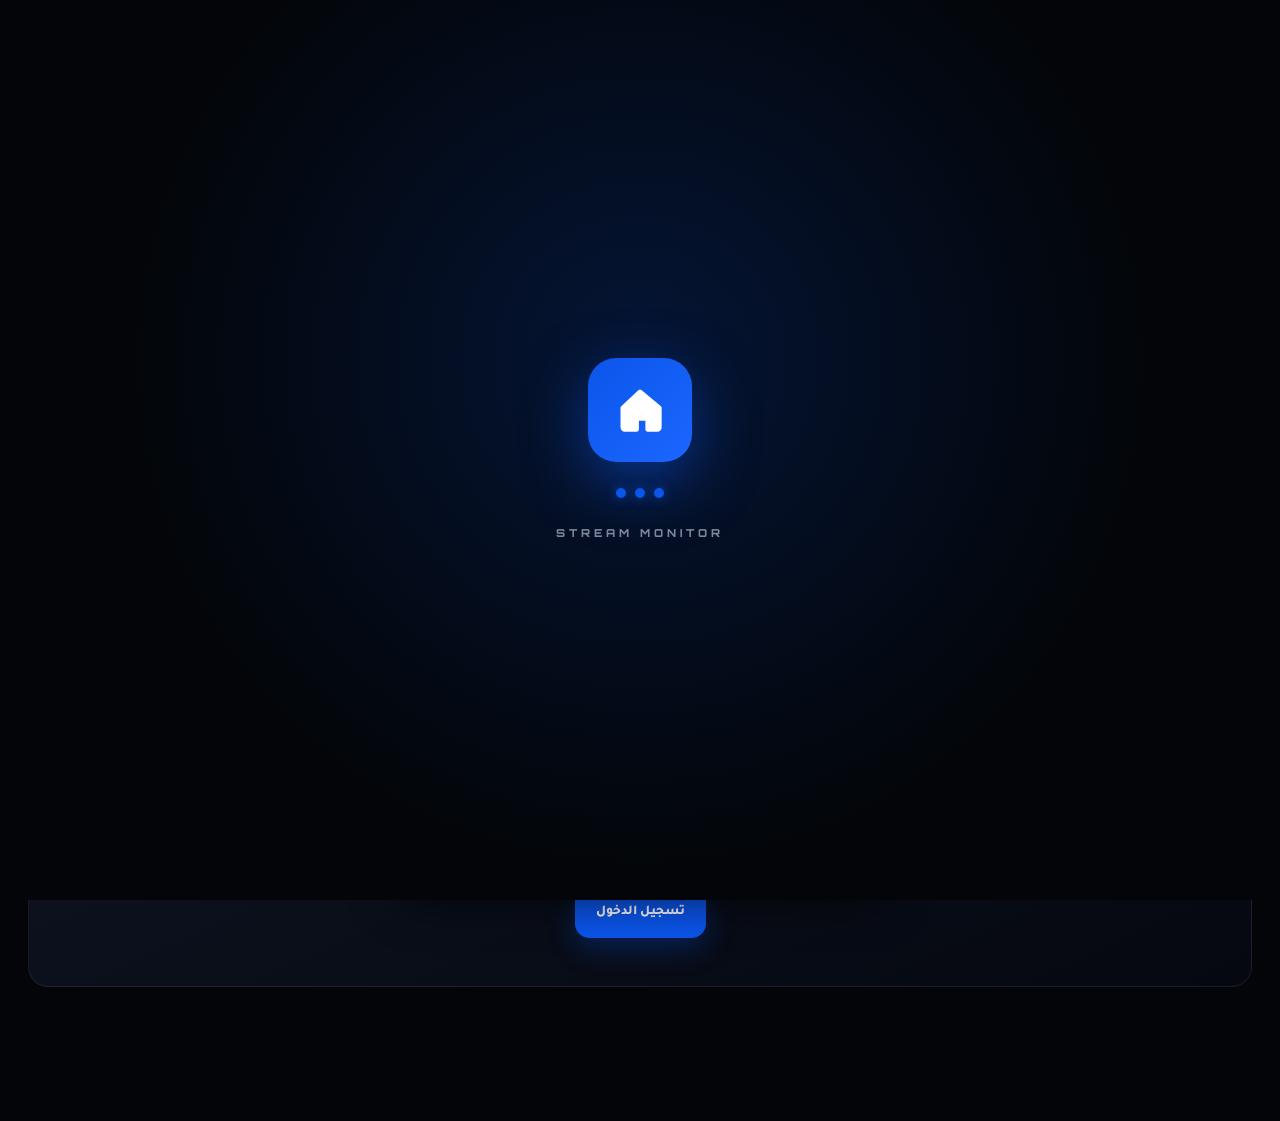
==== commit 29db0b0e: "Rename index (1).html to index.html" ====
--- a/index.html
+++ b/index.html
@@ -2,7 +2,7 @@
 <html lang="ar" dir="rtl">
 <head>
 <meta charset="UTF-8">
-<meta name="viewport" content="width=device-width, initial-scale=1, maximum-scale=1, user-scalable=no, viewport-fit=cover">
+<meta name="viewport" content="width=device-width,initial-scale=1,viewport-fit=cover">
 <meta name="theme-color" content="#030508">
 <title>Respect Live</title>
 <link rel="manifest" href="/manifest.json">
@@ -29,15 +29,14 @@
   --r:20px;--r-sm:14px;--r-xs:10px;
   --pad:clamp(16px,5vw,28px);
 }
-*{margin:0;padding:0;box-sizing:border-box;-webkit-tap-highlight-color:transparent;outline:none;touch-action:manipulation;}
-html{scroll-behavior:smooth;background:var(--bg);-webkit-text-size-adjust:100%;}
-/* إصلاح: زيادة المساحة السفلية لمنع تغطية الشريط للمحتوى */
-body{background:var(--bg);color:var(--text);font-family:var(--font-ar);font-size:15px;line-height:1.7;min-height:100vh;overflow-x:hidden;padding-bottom:calc(140px + env(safe-area-inset-bottom));-webkit-font-smoothing:antialiased;position:relative;overscroll-behavior-y:none;}
+*{margin:0;padding:0;box-sizing:border-box;-webkit-tap-highlight-color:transparent;outline:none}
+html{scroll-behavior:smooth;background:var(--bg);-webkit-text-size-adjust:100%}
+body{background:var(--bg);color:var(--text);font-family:var(--font-ar);font-size:15px;line-height:1.7;min-height:100vh;overflow-x:hidden;padding-bottom:calc(112px + env(safe-area-inset-bottom));-webkit-font-smoothing:antialiased;position:relative}
 body::before{content:"";position:fixed;inset:0;z-index:-3;pointer-events:none;background-image:linear-gradient(rgba(var(--blue-rgb),.035) 1px,transparent 1px),linear-gradient(90deg,rgba(var(--blue-rgb),.035) 1px,transparent 1px);background-size:64px 64px;-webkit-mask-image:radial-gradient(ellipse 95% 85% at 50% 35%,#000 35%,transparent 92%);mask-image:radial-gradient(ellipse 95% 85% at 50% 35%,#000 35%,transparent 92%)}
 body::after{content:"";position:fixed;inset:0;z-index:-2;pointer-events:none;background:radial-gradient(circle at 10% 15%,rgba(var(--blue-rgb),.10),transparent 40%),radial-gradient(circle at 92% 68%,rgba(var(--blue-rgb),.08),transparent 42%),radial-gradient(circle at 50% 110%,rgba(var(--blue-rgb),.06),transparent 55%)}
 a{color:inherit;text-decoration:none}
 button{font:inherit;cursor:pointer;border:none;background:none;color:inherit}
-input,textarea,select{font:inherit;color:inherit;font-size:16px!important;}
+input,textarea,select{font:inherit;color:inherit}
 img{display:block;max-width:100%}
 svg{width:20px;height:20px;flex-shrink:0;display:inline-block;vertical-align:middle}
 ::selection{background:rgba(var(--blue-rgb),.35);color:#fff}
@@ -81,17 +80,14 @@
 .avatar-btn .st{position:absolute;bottom:0;right:0;width:11px;height:11px;border-radius:50%;background:var(--green);border:2px solid var(--bg)}
 .avatar-btn.guest{background:rgba(255,255,255,.05);border:1px solid var(--line);color:var(--muted);box-shadow:none}
 .avatar-btn.guest svg{width:19px;height:19px}
-
-/* إصلاح: الشريط السفلي */
-.tabbar{position:fixed;bottom:calc(20px + env(safe-area-inset-bottom));left:50%;transform:translateX(-50%);width:min(94%,500px);height:68px;background:rgba(10,15,24,.98);backdrop-filter:blur(24px);-webkit-backdrop-filter:blur(24px);border:1px solid var(--line-2);border-radius:36px;display:flex;justify-content:space-around;align-items:center;z-index:999;padding:0 8px;box-shadow:0 20px 44px rgba(0,0,0,.8),inset 0 1px 0 rgba(255,255,255,.05)}
+.tabbar{position:fixed;bottom:calc(18px + env(safe-area-inset-bottom));left:50%;transform:translateX(-50%);width:min(94%,500px);height:66px;background:rgba(10,15,24,.94);backdrop-filter:blur(24px);-webkit-backdrop-filter:blur(24px);border:1px solid var(--line);border-radius:36px;display:flex;justify-content:space-around;align-items:center;z-index:100;padding:0 6px;box-shadow:0 20px 44px rgba(0,0,0,.6),inset 0 1px 0 rgba(255,255,255,.05)}
 .tabbar button{width:48px;height:48px;border-radius:50%;display:grid;place-items:center;color:var(--muted);position:relative;transition:.28s var(--ease-soft)}
-.tabbar button svg{width:22px;height:22px;color:currentColor;transition:.28s var(--ease-soft)}
-.tabbar button:hover{color:var(--text);background:rgba(255,255,255,.06)}
+.tabbar button svg{width:21px;height:21px;color:currentColor;transition:.28s var(--ease-soft)}
+.tabbar button:hover{color:var(--text);background:rgba(255,255,255,.04)}
 .tabbar button:active{transform:scale(.92)}
 .tabbar button.on{color:var(--blue2)}
 .tabbar button.on svg{transform:translateY(-2px) scale(1.15);filter:drop-shadow(0 0 8px var(--blue))}
-.tabbar button.on::after{content:"";position:absolute;bottom:0px;left:50%;transform:translateX(-50%);width:20px;height:3px;background:var(--blue);border-radius:3px;box-shadow:var(--glow-sm)}
-
+.tabbar button.on::after{content:"";position:absolute;bottom:-2px;left:50%;transform:translateX(-50%);width:20px;height:3px;background:var(--blue);border-radius:3px;box-shadow:var(--glow-sm)}
 .mnt-banner{position:fixed;top:0;left:0;right:0;z-index:2000;padding:12px 16px;background:linear-gradient(90deg,rgba(239,68,68,.96),rgba(220,38,38,.96));color:#fff;font-size:13px;font-weight:800;display:flex;align-items:center;gap:10px;box-shadow:0 8px 24px rgba(239,68,68,.4);animation:mntSlideDown .4s var(--ease)}
 @keyframes mntSlideDown{from{transform:translateY(-100%)}to{transform:translateY(0)}}
 .mnt-banner svg{width:18px;height:18px;flex-shrink:0}
@@ -112,12 +108,12 @@
 .auth-tabs button.on{background:var(--blue);color:#fff;box-shadow:0 4px 14px rgba(var(--blue-rgb),.35)}
 .fld{display:block;margin:14px 0}
 .fld>span{display:block;font-size:12.5px;color:var(--muted);margin-bottom:9px;font-weight:800;letter-spacing:.3px}
-input[type="text"],input[type="password"],input[type="number"],input[type="email"],input[type="search"],input[type="url"],textarea,select{-webkit-appearance:none;appearance:none;display:block;width:100%;font-family:inherit;font-weight:600;color:var(--text);background:rgba(5,8,16,.85);border:1.5px solid var(--line-2);border-radius:14px;padding:14px 16px;min-height:52px;line-height:1.4;transition:border-color .22s var(--ease-soft),box-shadow .22s var(--ease-soft),background .22s var(--ease-soft);outline:none}
+input[type="text"],input[type="password"],input[type="number"],input[type="email"],input[type="search"],input[type="url"],textarea,select{-webkit-appearance:none;appearance:none;display:block;width:100%;font-family:inherit;font-size:15px;font-weight:600;color:var(--text);background:rgba(5,8,16,.85);border:1.5px solid var(--line-2);border-radius:14px;padding:14px 16px;min-height:52px;line-height:1.4;transition:border-color .22s var(--ease-soft),box-shadow .22s var(--ease-soft),background .22s var(--ease-soft);outline:none}
 input::placeholder,textarea::placeholder{color:var(--muted-2);font-weight:500}
 input:hover,textarea:hover,select:hover{border-color:var(--line-2)}
 input:focus,textarea:focus,select:focus{border-color:var(--blue);background:rgba(8,12,22,.9);box-shadow:0 0 0 4px rgba(var(--blue-rgb),.14),0 0 20px rgba(var(--blue-rgb),.20)}
 textarea{resize:vertical;min-height:110px;line-height:1.7;font-family:inherit}
-textarea.mono{font-family:monospace;direction:ltr;text-align:left}
+textarea.mono{font-family:monospace;font-size:13px;direction:ltr;text-align:left}
 select{cursor:pointer;background-image:none}
 select option{background:var(--panel);color:var(--text)}
 input[type="checkbox"]{-webkit-appearance:checkbox;appearance:checkbox;width:20px;height:20px;min-height:auto;padding:0;accent-color:var(--blue);cursor:pointer;display:inline-block;vertical-align:middle}
@@ -150,13 +146,13 @@
 .feat-ico svg{width:26px;height:26px}
 .feat b{display:block;font-size:15px;font-weight:900;margin-bottom:6px}
 .feat p{color:var(--muted);font-size:12.5px;line-height:1.7}
-.stats{display:grid;grid-template-columns:repeat(5,1fr);gap:1px;background:var(--line);border:1px solid var(--line);border-radius:18px;overflow:hidden;margin:24px var(--pad);animation:pageIn .6s var(--ease) .15s both}
+.stats{display:grid;grid-template-columns:repeat(4,1fr);gap:1px;background:var(--line);border:1px solid var(--line);border-radius:18px;overflow:hidden;margin:24px var(--pad);animation:pageIn .6s var(--ease) .15s both}
 .stats .s{background:var(--panel);padding:18px 8px;text-align:center;transition:.24s var(--ease-soft)}
 .stats .s:hover{background:rgba(var(--blue-rgb),.06)}
 .stats .s b{display:block;font-family:var(--font-en);font-size:26px;font-weight:900;line-height:1;color:var(--text)}
 .stats .s b.blue{color:var(--blue);text-shadow:var(--glow-sm)}
 .stats .s small{display:block;font-family:var(--font-en);font-size:10px;font-weight:800;color:var(--muted);margin-top:6px;letter-spacing:1.5px}
-@media(max-width:520px){.stats{grid-template-columns:repeat(3,1fr)}.stats .s:nth-child(4),.stats .s:nth-child(5){display:none}}
+@media(max-width:520px){.stats{grid-template-columns:repeat(2,1fr)}}
 .live-strip{display:flex;gap:12px;overflow-x:auto;scroll-snap-type:x mandatory;scrollbar-width:none;margin:0 calc(-1 * var(--pad));padding:4px var(--pad) 10px}
 .live-strip::-webkit-scrollbar{display:none}
 .live-card{flex:0 0 260px;background:var(--card);border:1px solid var(--line);border-radius:16px;overflow:hidden;cursor:pointer;transition:.28s var(--ease-soft);position:relative}
@@ -200,18 +196,25 @@
 .ch-live div{flex:1;min-width:0;overflow:hidden;text-overflow:ellipsis;white-space:nowrap}
 .ch-live span{color:#f87171;white-space:nowrap;font-family:var(--font-en);font-weight:900;font-size:11.5px}
 .ch-acts{display:flex;gap:7px;flex-wrap:wrap;padding:14px 18px 18px}
-
-/* إصلاح: شكل البطاقة للزوار (بدون بلور قبيح) */
-.lock-cover { position: absolute; inset: 0; display: flex; flex-direction: column; align-items: center; justify-content: center; background: rgba(3,5,8,0.6); backdrop-filter: blur(2px); z-index: 10; text-align: center; padding: 20px; }
-.lock-cover .lc-icon { width: 48px; height: 48px; border-radius: 50%; background: rgba(var(--blue-rgb),0.15); border: 1px solid var(--blue-line); display: grid; place-items: center; color: var(--blue); margin-bottom: 12px; }
-.lock-cover h3 { font-size: 15px; font-weight: 900; color: #fff; margin-bottom: 4px; }
-
 .empty{text-align:center;padding:60px 24px;animation:pageIn .55s var(--ease) both}
 .empty .em-icon{width:100px;height:100px;margin:0 auto 20px;color:var(--blue);opacity:.32;animation:emptyFloat 4s ease-in-out infinite}
 .empty .em-icon svg{width:100%;height:100%}
 @keyframes emptyFloat{0%,100%{transform:translateY(0)}50%{transform:translateY(-8px)}}
 .empty h3{font-size:17px;font-weight:900;color:var(--text);margin-bottom:8px}
 .empty p{font-size:13px;color:var(--muted);margin-bottom:20px;max-width:320px;margin-left:auto;margin-right:auto}
+.guest-banner{margin:18px var(--pad);padding:16px 20px;border-radius:18px;background:linear-gradient(135deg,rgba(var(--blue-rgb),.12),rgba(var(--blue-rgb),.02));border:1px solid var(--blue-line);display:flex;align-items:center;gap:14px;flex-wrap:wrap;animation:pageIn .5s var(--ease) both}
+.guest-banner .gb-ico{width:46px;height:46px;border-radius:14px;background:rgba(var(--blue-rgb),.15);border:1px solid var(--blue-line-2);display:grid;place-items:center;color:var(--blue);flex-shrink:0}
+.guest-banner .gb-ico svg{width:22px;height:22px}
+.guest-banner .gb-txt{flex:1;min-width:160px;font-size:13.5px;font-weight:700;color:var(--text);line-height:1.6}
+.guest-banner .gb-txt small{display:block;font-weight:500;color:var(--muted);font-size:12px;margin-top:3px}
+.member-banner{margin:18px var(--pad) 0;padding:16px 20px;border-radius:18px;display:flex;align-items:center;gap:14px;flex-wrap:wrap;animation:pageIn .5s var(--ease) both}
+.member-banner.ok{background:linear-gradient(135deg,rgba(16,185,129,.12),rgba(16,185,129,.02));border:1px solid rgba(16,185,129,.4)}
+.member-banner.warn{background:linear-gradient(135deg,rgba(245,158,11,.12),rgba(245,158,11,.02));border:1px solid rgba(245,158,11,.4)}
+.member-banner .mb-ico{width:46px;height:46px;border-radius:14px;display:grid;place-items:center;flex-shrink:0}
+.member-banner.ok .mb-ico{background:rgba(16,185,129,.15);color:var(--green)}
+.member-banner.warn .mb-ico{background:rgba(245,158,11,.15);color:var(--orange)}
+.member-banner .mb-txt{flex:1;min-width:200px;font-size:13.5px;font-weight:700;line-height:1.65}
+.member-banner .mb-txt small{display:block;font-weight:500;color:var(--muted);font-size:12px;margin-top:4px}
 .modal{position:fixed;inset:0;z-index:1200;background:rgba(3,5,8,.78);backdrop-filter:blur(14px);-webkit-backdrop-filter:blur(14px);display:flex;align-items:flex-end;justify-content:center;padding-top:46px;opacity:0;pointer-events:none;transition:opacity .30s ease}
 .modal.on{opacity:1;pointer-events:auto}
 .sheet{width:min(680px,100%);max-height:92vh;overflow-y:auto;background:var(--card);border:1px solid var(--line);border-bottom:0;border-radius:28px 28px 0 0;padding:18px 24px calc(28px + env(safe-area-inset-bottom));transform:translateY(70px);transition:transform .40s var(--ease-soft);position:relative;box-shadow:0 -20px 60px rgba(0,0,0,.55),0 0 60px rgba(var(--blue-rgb),.12)}
@@ -222,8 +225,10 @@
 .sheet.xwide{width:min(980px,100%)}
 .grab{width:44px;height:4px;border-radius:9px;background:rgba(255,255,255,.22);margin:0 auto 20px}
 @media(min-width:701px){.modal{align-items:center}.sheet{border-radius:24px;border-bottom:1px solid var(--line)}}
-.sh-title{font-family:var(--font-en);font-size:16px;font-weight:900;letter-spacing:1px}
+.sh-title{font-family:var(--font-en);font-size:16px;font-weight:900;letter-spacing:1px;margin-bottom:8px}
 .sh-sub{color:var(--muted);font-size:12.5px;margin-bottom:18px;line-height:1.75}
+.row{display:flex;gap:10px;margin-top:20px}
+.row>.btn{flex:1}
 .toasts{position:fixed;top:calc(14px + env(safe-area-inset-top));left:0;right:0;z-index:9000;display:flex;flex-direction:column;align-items:center;gap:8px;pointer-events:none;width:100%;padding:0 16px}
 .toast{max-width:min(440px,100%);padding:14px 20px;border-radius:16px;font-size:13px;font-weight:800;background:var(--card);border:1px solid var(--line-2);backdrop-filter:blur(16px);box-shadow:0 16px 44px rgba(0,0,0,.5),0 0 30px rgba(var(--blue-rgb),.15);opacity:0;transform:translateY(-18px);transition:.32s var(--ease-soft);position:relative;overflow:hidden;text-align:center;color:var(--text);display:flex;align-items:center;gap:10px;justify-content:center}
 .toast::before{content:"";position:absolute;top:0;bottom:0;right:0;width:4px;background:var(--blue)}
@@ -238,9 +243,33 @@
 .notif b{display:block;font-size:14px;font-weight:900;margin-bottom:4px}
 .notif p{font-size:12.5px;color:var(--muted);white-space:pre-wrap;line-height:1.7;margin-top:3px}
 .notif .nt-t{font-size:11px;color:var(--muted-2);font-family:var(--font-en);letter-spacing:1px;margin-top:8px}
-.admin-h{display:grid;grid-template-columns:repeat(auto-fill,minmax(100px,1fr));gap:10px;padding:16px var(--pad)}
-.ad-tab{padding:14px 8px;border-radius:14px;background:rgba(255,255,255,.04);border:1px solid var(--line);color:var(--muted);font-size:12px;font-weight:800;transition:.22s var(--ease-soft);display:flex;flex-direction:column;align-items:center;justify-content:center;gap:8px;text-align:center;min-height:80px}
-.ad-tab svg{width:22px;height:22px}
+.acc-menu{position:fixed;top:calc(72px + env(safe-area-inset-top));left:var(--pad);min-width:300px;max-width:calc(100vw - 2 * var(--pad));background:var(--card);border:1px solid var(--blue-line);border-radius:20px;box-shadow:0 32px 64px rgba(0,0,0,.6),0 0 60px rgba(var(--blue-rgb),.15);padding:8px;z-index:1500;opacity:0;transform:translateY(-12px) scale(.96);transition:.26s var(--ease-soft);pointer-events:none;max-height:calc(100vh - 100px);overflow-y:auto}
+.acc-menu.on{opacity:1;transform:translateY(0) scale(1);pointer-events:auto}
+.acc-head{padding:16px 16px 14px;border-bottom:1px solid var(--line);margin-bottom:6px;display:flex;gap:12px;align-items:center}
+.acc-head .av-btn{width:48px;height:48px;border-radius:50%;background:linear-gradient(135deg,var(--blue),var(--blue2));display:grid;place-items:center;color:#fff;font-family:var(--font-en);font-weight:900;font-size:18px;flex-shrink:0;overflow:hidden;cursor:pointer;position:relative}
+.acc-head .av-btn img{width:100%;height:100%;object-fit:cover}
+.acc-head .av-btn:hover::after{content:"تغيير";position:absolute;inset:0;background:rgba(0,0,0,.6);color:#fff;font-size:10px;font-weight:900;display:grid;place-items:center;border-radius:50%}
+.acc-head .if{flex:1;min-width:0}
+.acc-head .nm{font-size:15px;font-weight:900;margin-bottom:3px;cursor:pointer;display:flex;align-items:center;gap:6px}
+.acc-head .nm:hover{color:var(--blue)}
+.acc-head .mt{font-size:11.5px;color:var(--muted);font-family:var(--font-en);letter-spacing:1px}
+.acc-head .stats-mini{display:flex;gap:14px;margin-top:10px;flex-wrap:wrap}
+.acc-head .stats-mini span{font-size:11px;color:var(--muted);font-weight:700;display:flex;align-items:center;gap:6px}
+.acc-head .stats-mini b{color:var(--blue);font-family:var(--font-en);font-weight:900;font-size:13px}
+.acc-item{display:flex;align-items:center;gap:12px;padding:12px 16px;border-radius:12px;font-size:13.5px;font-weight:800;color:var(--text);transition:.2s var(--ease-soft);cursor:pointer;width:100%;text-align:right;background:transparent;position:relative}
+.acc-item:hover{background:rgba(var(--blue-rgb),.08);color:var(--blue)}
+.acc-item.danger{color:var(--red)}
+.acc-item.danger:hover{background:rgba(239,68,68,.10)}
+.acc-item svg{width:18px;height:18px;flex-shrink:0}
+.acc-item .badge-mini{margin-right:auto;font-size:10.5px;padding:2px 8px;border-radius:10px;font-family:var(--font-en);font-weight:900}
+.acc-item .badge-mini.ok{background:rgba(16,185,129,.15);color:var(--green)}
+.acc-item .badge-mini.off{background:rgba(124,135,153,.15);color:var(--muted)}
+.acc-item .badge-mini.warn{background:rgba(245,158,11,.15);color:var(--orange)}
+.acc-sep{height:1px;background:var(--line);margin:6px 6px}
+.admin-h{display:flex;gap:8px;padding:10px var(--pad) 0;overflow-x:auto;scrollbar-width:none}
+.admin-h::-webkit-scrollbar{display:none}
+.ad-tab{flex-shrink:0;padding:9px 16px;border-radius:22px;background:rgba(255,255,255,.04);border:1px solid var(--line);color:var(--muted);font-size:12.5px;font-weight:800;transition:.22s var(--ease-soft);display:inline-flex;align-items:center;gap:6px}
+.ad-tab svg{width:16px;height:16px}
 .ad-tab.on{background:var(--blue);color:#fff;border-color:var(--blue);box-shadow:0 6px 18px rgba(var(--blue-rgb),.35)}
 .ad-user-card{padding:16px 18px;border-radius:16px;background:var(--panel);border:1px solid var(--line);margin-bottom:12px;display:flex;flex-direction:column;gap:12px;transition:.22s var(--ease-soft)}
 .ad-user-card:hover{border-color:var(--blue-line)}
@@ -265,6 +294,22 @@
 .limit-bar b{display:block;height:100%;border-radius:inherit;background:linear-gradient(270deg,var(--blue),var(--blue2));transition:width .5s var(--ease-soft)}
 .limit-bar.warn b{background:linear-gradient(270deg,var(--orange),var(--gold))}
 .limit-bar.full b{background:linear-gradient(270deg,var(--red),#dc2626)}
+.img-preview-box{border:1.5px dashed var(--line-2);border-radius:12px;padding:14px;text-align:center;margin-top:8px;transition:.22s var(--ease-soft)}
+.img-preview-box img{max-height:160px;margin:0 auto 10px;border-radius:10px;border:1px solid var(--line);object-fit:contain}
+.img-preview-box.empty{padding:26px 14px;color:var(--muted-2);font-size:12.5px}
+.tpl-preview{margin-top:10px;padding:14px;border-radius:12px;background:rgba(0,0,0,.28);border:1px solid var(--line);font-size:13px;line-height:1.7;white-space:pre-wrap;color:var(--text-2);min-height:60px;max-height:280px;overflow-y:auto}
+.tpl-preview b,.tpl-preview strong{color:var(--text);font-weight:900}
+.theme-grid{display:grid;grid-template-columns:repeat(auto-fill,minmax(120px,1fr));gap:10px;margin-top:12px}
+.theme-item{border:2px solid var(--line);border-radius:14px;padding:14px 8px;text-align:center;cursor:pointer;transition:.22s var(--ease-soft);font-weight:900;font-size:12px;color:#fff;min-height:80px;display:flex;flex-direction:column;justify-content:flex-end;gap:8px}
+.theme-item:hover{transform:translateY(-2px)}
+.theme-item.on{border-color:var(--blue);box-shadow:0 0 0 3px rgba(var(--blue-rgb),.25),0 8px 22px rgba(var(--blue-rgb),.30)}
+.theme-item i{display:block;width:26px;height:6px;border-radius:9px;margin:0 auto}
+.discord-ch-item{display:flex;align-items:center;gap:10px;padding:10px 12px;border:1px solid var(--line);border-radius:12px;background:rgba(255,255,255,.03);margin-bottom:6px}
+.discord-ch-item .ic{width:34px;height:34px;border-radius:10px;background:rgba(var(--blue-rgb),.12);border:1px solid var(--blue-line);display:grid;place-items:center;color:var(--blue);flex-shrink:0}
+.discord-ch-item .ic svg{width:18px;height:18px}
+.discord-ch-item .if{flex:1;min-width:0}
+.discord-ch-item b{display:block;font-size:13.5px;font-weight:800;white-space:nowrap;overflow:hidden;text-overflow:ellipsis}
+.discord-ch-item small{display:block;font-size:11px;color:var(--muted);margin-top:2px;font-family:var(--font-en)}
 .tg-pick-grid{max-height:240px;overflow-y:auto;display:grid;gap:6px;margin-top:8px;padding:8px;background:rgba(0,0,0,.25);border:1px solid var(--line);border-radius:12px}
 .tg-pick-item{display:flex;align-items:center;gap:10px;padding:9px 12px;border-radius:10px;background:rgba(255,255,255,.03);cursor:pointer;transition:.15s}
 .tg-pick-item:hover{background:rgba(var(--blue-rgb),.06)}
@@ -287,6 +332,54 @@
 .sw i::after{content:"";position:absolute;top:3px;right:3px;width:22px;height:22px;border-radius:50%;background:#fff;transition:.28s cubic-bezier(.3,1.4,.5,1);box-shadow:0 2px 6px rgba(0,0,0,.3)}
 .sw input:checked+i{background:var(--blue)}
 .sw input:checked+i::after{transform:translateX(-20px)}
+.kw-rule{padding:14px;border:1px solid var(--line);border-radius:14px;background:rgba(255,255,255,.02);margin-bottom:10px}
+.kw-rule-head{display:flex;justify-content:space-between;align-items:center;margin-bottom:10px}
+.kw-rule-head b{font-size:13px;font-weight:900}
+.kw-rule-body{display:grid;gap:10px}
+.kw-tags{display:flex;gap:6px;flex-wrap:wrap;padding:10px;background:rgba(0,0,0,.25);border:1px solid var(--line);border-radius:10px;min-height:44px;align-items:center}
+.kw-tag{display:inline-flex;align-items:center;gap:6px;padding:4px 10px;border-radius:20px;background:rgba(var(--blue-rgb),.15);border:1px solid var(--blue-line);color:var(--blue);font-size:11.5px;font-weight:800}
+.kw-tag button{background:transparent;border:none;color:var(--blue);cursor:pointer;padding:0 2px;font-weight:900;line-height:1}
+.kw-tag-input{display:flex;gap:6px;margin-top:6px}
+.kw-tag-input input{flex:1;background:rgba(0,0,0,.25);border:1px solid var(--line);border-radius:10px;padding:8px 12px;color:var(--text);font-size:12.5px}
+.kw-img-row{display:flex;gap:8px;align-items:center}
+.kw-img-prev{width:60px;height:60px;border-radius:10px;border:1px solid var(--line);background:rgba(0,0,0,.3);overflow:hidden;flex-shrink:0;display:grid;place-items:center;color:var(--muted-2);font-size:10px}
+.kw-img-prev img{width:100%;height:100%;object-fit:cover}
+.kw-img-row input[type=text]{flex:1}
+.bot-list{max-height:240px;overflow-y:auto;display:grid;gap:6px;padding:8px;background:rgba(0,0,0,.25);border:1px solid var(--line);border-radius:12px;margin-top:8px}
+.bot-item{display:flex;align-items:center;gap:10px;padding:9px 12px;border-radius:10px;background:rgba(255,255,255,.03);cursor:pointer;transition:.15s}
+.bot-item:hover{background:rgba(var(--blue-rgb),.06)}
+.bot-item.on{background:rgba(239,68,68,.10);border:1px solid rgba(239,68,68,.3)}
+.bot-item .av{width:32px;height:32px;border-radius:9px;background:linear-gradient(135deg,#5865f2,#4752c4);display:grid;place-items:center;color:#fff;flex-shrink:0;overflow:hidden;font-size:13px;font-weight:900}
+.bot-item .av img{width:100%;height:100%;object-fit:cover}
+.bot-item .if{flex:1;min-width:0}
+.bot-item b{display:block;font-size:12.5px;font-weight:800;white-space:nowrap;overflow:hidden;text-overflow:ellipsis}
+.bot-item small{display:block;font-size:10.5px;color:var(--muted);font-family:var(--font-en);margin-top:1px}
+.bot-item .st{font-size:10.5px;padding:3px 9px;border-radius:10px;font-weight:900;flex-shrink:0}
+.bot-item.on .st{background:rgba(239,68,68,.2);color:var(--red)}
+.bot-item:not(.on) .st{background:rgba(255,255,255,.05);color:var(--muted)}
+.ai-status{display:flex;align-items:center;gap:8px;padding:10px 14px;border-radius:12px;font-size:12.5px;font-weight:800;margin-bottom:12px}
+.ai-status svg{width:18px;height:18px;flex-shrink:0}
+.ai-status.ok{background:rgba(16,185,129,.08);border:1px solid rgba(16,185,129,.28);color:var(--green)}
+.ai-status.bad{background:rgba(239,68,68,.08);border:1px solid rgba(239,68,68,.28);color:var(--red)}
+.ai-status.warn{background:rgba(245,158,11,.08);border:1px solid rgba(245,158,11,.28);color:var(--orange)}
+.tgv-box{padding:18px;border:1.5px dashed var(--blue-line);border-radius:16px;background:rgba(var(--blue-rgb),.04);margin:14px 0}
+.tgv-step{display:flex;align-items:center;gap:10px;padding:10px 0;font-size:13px;color:var(--text-2)}
+.tgv-step b{display:inline-flex;align-items:center;justify-content:center;width:24px;height:24px;min-width:24px;border-radius:50%;background:rgba(var(--blue-rgb),.15);border:1px solid var(--blue-line);color:var(--blue);font-family:var(--font-en);font-weight:900;font-size:12px;flex-shrink:0}
+.tgv-step b svg{width:14px;height:14px;max-width:14px;max-height:14px}
+.tgv-step.done b{background:var(--green);border-color:var(--green);color:#fff}
+.tgv-step.active b{background:var(--blue);border-color:var(--blue);color:#fff;animation:chPulse 1.9s infinite}
+.tgv-chat{display:flex;align-items:center;gap:12px;padding:14px;border-radius:14px;background:rgba(0,0,0,.25);border:1px solid var(--line);margin:14px 0}
+.tgv-chat .av{width:52px;height:52px;border-radius:14px;background:linear-gradient(135deg,var(--blue),var(--blue2));display:grid;place-items:center;color:#fff;flex-shrink:0;overflow:hidden;font-family:var(--font-en);font-weight:900;font-size:18px}
+.tgv-chat .av img{width:100%;height:100%;object-fit:cover}
+.tgv-chat .if{flex:1;min-width:0}
+.tgv-chat b{display:block;font-size:15px;font-weight:900}
+.tgv-chat small{display:block;font-size:11.5px;color:var(--muted);margin-top:3px;font-family:var(--font-en)}
+.tgv-code{display:flex;gap:8px;margin:14px 0;direction:ltr}
+.tgv-code input{font-family:var(--font-en);font-size:24px;font-weight:900;letter-spacing:8px;text-align:center;padding:16px;background:rgba(5,8,16,.85);border:2px solid var(--blue-line);border-radius:14px;color:var(--text)}
+.tgv-code input:focus{border-color:var(--blue);box-shadow:0 0 0 4px rgba(var(--blue-rgb),.15)}
+.tgv-timer{display:flex;align-items:center;justify-content:center;gap:8px;font-family:var(--font-en);font-weight:900;color:var(--blue);font-size:13px;margin:10px 0}
+.tgv-spinner{width:20px;height:20px;border:2.5px solid rgba(var(--blue-rgb),.2);border-top-color:var(--blue);border-radius:50%;animation:spin 1s linear infinite;display:inline-block}
+@keyframes spin{to{transform:rotate(360deg)}}
 .news-card{padding:18px;border-radius:18px;background:var(--panel);border:1px solid var(--line);margin-bottom:12px;position:relative;transition:.22s var(--ease-soft)}
 .news-card:hover{border-color:var(--blue-line)}
 .news-card.unread{border-color:var(--blue-line);background:linear-gradient(155deg,rgba(var(--blue-rgb),.08),var(--panel))}
@@ -303,42 +396,26 @@
 .kind-maintenance .nc-kind{background:rgba(245,158,11,.15);color:var(--orange)}
 .kind-warning .nc-kind{background:rgba(239,68,68,.15);color:var(--red)}
 .kind-news .nc-kind{background:rgba(16,185,129,.15);color:var(--green)}
-.msg-log-item{padding:12px 14px;border:1px solid var(--line);border-radius:12px;background:rgba(255,255,255,.02);margin-bottom:8px}
-.msg-log-item .ml-h{display:flex;justify-content:space-between;align-items:center;margin-bottom:6px;font-size:11px;color:var(--muted)}
-.msg-log-item .ml-body{font-size:13px;line-height:1.6;white-space:pre-wrap;color:var(--text-2)}
+.user-detail-grid{display:grid;gap:10px;margin-top:12px}
+.user-detail-item{padding:12px 14px;border-radius:12px;background:rgba(255,255,255,.03);border:1px solid var(--line);display:flex;align-items:center;gap:12px;flex-wrap:wrap}
+.user-detail-item .ic{width:36px;height:36px;border-radius:10px;display:grid;place-items:center;flex-shrink:0}
+.user-detail-item .ic svg{width:18px;height:18px}
+.user-detail-item .ic.kick{background:rgba(83,252,24,.12);color:#53fc18}
+.user-detail-item .ic.yt{background:rgba(255,0,0,.12);color:#ff0000}
+.user-detail-item .ic.tg{background:rgba(0,136,204,.12);color:#0088cc}
+.user-detail-item .ic.dc{background:rgba(88,101,242,.12);color:#5865f2}
+.user-detail-item .if{flex:1;min-width:120px}
+.user-detail-item b{display:block;font-size:13.5px;font-weight:900;white-space:nowrap;overflow:hidden;text-overflow:ellipsis}
+.user-detail-item small{display:block;font-size:11px;color:var(--muted);font-family:var(--font-en);margin-top:2px}
+.user-detail-item .st{font-size:10.5px;padding:3px 9px;border-radius:10px;font-weight:900;font-family:var(--font-en)}
+.user-detail-item .st.on{background:rgba(16,185,129,.15);color:var(--green)}
+.user-detail-item .st.off{background:rgba(124,135,153,.15);color:var(--muted)}
+.user-detail-item .st.live{background:rgba(239,68,68,.15);color:var(--red)}
 ::-webkit-scrollbar{width:10px;height:10px}
 ::-webkit-scrollbar-track{background:var(--bg-2)}
 ::-webkit-scrollbar-thumb{background:rgba(var(--blue-rgb),.28);border-radius:10px;border:2px solid var(--bg-2)}
 ::-webkit-scrollbar-thumb:hover{background:rgba(var(--blue-rgb),.48)}
 @media(prefers-reduced-motion:reduce){*,*::before,*::after{animation:none!important;transition:none!important}}
-
-.acc-page{padding:22px var(--pad);animation:pageIn .45s var(--ease) both}
-.acc-card{background:var(--card);border:1px solid var(--line);border-radius:20px;padding:20px;margin-bottom:16px;display:flex;align-items:center;gap:16px;box-shadow:var(--shadow-sm)}
-.acc-card .av{width:64px;height:64px;border-radius:50%;background:linear-gradient(135deg,var(--blue),var(--blue2));display:grid;place-items:center;color:#fff;font-family:var(--font-en);font-weight:900;font-size:24px;overflow:hidden;flex-shrink:0;position:relative;cursor:pointer}
-.acc-card .av img{width:100%;height:100%;object-fit:cover}
-.acc-card .av:hover::after{content:"تغيير";position:absolute;inset:0;background:rgba(0,0,0,.6);color:#fff;font-size:10px;display:grid;place-items:center}
-.acc-card .if{flex:1;min-width:0}
-.acc-card .if b{display:block;font-size:18px;font-weight:900}
-.acc-card .if small{display:block;font-size:13px;color:var(--muted);font-family:var(--font-en)}
-.acc-sec-title{font-size:16px;font-weight:900;margin:24px 0 12px;display:flex;align-items:center;gap:8px}
-.acc-list{background:var(--card);border:1px solid var(--line);border-radius:20px;overflow:hidden}
-.acc-row{display:flex;align-items:center;gap:14px;padding:16px 20px;border-bottom:1px solid var(--line);transition:.2s;cursor:pointer}
-.acc-row:last-child{border-bottom:none}
-.acc-row:hover{background:rgba(255,255,255,.02)}
-.acc-row .ic{width:38px;height:38px;border-radius:12px;background:rgba(var(--blue-rgb),.1);color:var(--blue);display:grid;place-items:center;flex-shrink:0}
-.acc-row .if{flex:1;min-width:0}
-.acc-row b{display:block;font-size:14px;font-weight:800}
-.acc-row small{display:block;font-size:12px;color:var(--muted);margin-top:2px}
-.acc-row .st{font-size:11px;padding:4px 10px;border-radius:8px;font-weight:800}
-.acc-row .st.ok{background:rgba(16,185,129,.15);color:var(--green)}
-.acc-row .st.warn{background:rgba(245,158,11,.15);color:var(--orange)}
-.acc-row .st.off{background:rgba(124,135,153,.15);color:var(--muted)}
-.acc-row.danger{color:var(--red)}
-.acc-row.danger .ic{background:rgba(239,68,68,.1);color:var(--red)}
-.lim-grid{display:grid;grid-template-columns:1fr 1fr;gap:12px}
-.lim-box{background:var(--card);border:1px solid var(--line);border-radius:16px;padding:16px;text-align:center}
-.lim-box b{display:block;font-family:var(--font-en);font-size:20px;font-weight:900;color:var(--blue)}
-.lim-box small{display:block;font-size:11px;color:var(--muted);margin-top:4px}
 </style>
 </head>
 <body>
@@ -359,12 +436,13 @@
 
 <script>
 'use strict';
-
+console.log('[RL] script start');
+
+/* ═══ ICONS ═══ */
 const IC = {
   home:'<svg viewBox="0 0 24 24" width="20" height="20" fill="none" stroke="currentColor" stroke-width="2.2" stroke-linecap="round" stroke-linejoin="round"><path d="M3 11l9-8 9 8"/><path d="M5 10v10a1 1 0 0 0 1 1h4v-6h4v6h4a1 1 0 0 0 1-1V10"/></svg>',
   kick:'<svg viewBox="0 0 24 24" width="20" height="20" fill="currentColor"><path d="M4 2h4.5v6.5L14 2h5.5L13 10.5l7 11.5h-5.6l-4.6-7.6-1.3 1.3V22H4z"/></svg>',
   yt:'<svg viewBox="0 0 24 24" width="20" height="20" fill="currentColor"><path d="M23 12s0-3.8-.5-5.6a2.9 2.9 0 0 0-2-2C18.7 4 12 4 12 4s-6.7 0-8.5.4a2.9 2.9 0 0 0-2 2C1 8.2 1 12 1 12s0 3.8.5 5.6c.3 1 1.1 1.8 2 2 1.8.4 8.5.4 8.5.4s6.7 0 8.5-.4c1-.3 1.8-1 2-2 .5-1.8.5-5.6.5-5.6zM9.75 15.5v-7l6.25 3.5-6.25 3.5z"/></svg>',
-  tw:'<svg viewBox="0 0 24 24" width="20" height="20" fill="currentColor"><path d="M18.9 1.15h3.68l-8.04 9.19L24 22.85h-7.41l-5.8-7.58-6.64 7.58H.46l8.6-9.83L0 1.15h7.59l5.24 6.93 6.07-6.93zm-1.29 19.5h2.04L6.49 3.24H4.3l13.31 17.41z"/></svg>',
   tg:'<svg viewBox="0 0 24 24" width="20" height="20" fill="currentColor"><path d="M22.05 3.1 2.44 10.66c-1.03.4-1.02 1.83.01 2.21l4.76 1.76 1.83 5.85c.28.9 1.42 1.13 2.02.4l2.4-2.94 5.06 3.72c.66.48 1.6.1 1.76-.7l3.02-15.6c.18-.94-.75-1.7-1.25-1.06z"/></svg>',
   dc:'<svg viewBox="0 0 24 24" width="20" height="20" fill="currentColor"><path d="M20.3 4.4A19.7 19.7 0 0 0 15.4 3l-.2.4a18 18 0 0 1 4.3 2.2 17 17 0 0 0-15-.1A18 18 0 0 1 8.8 3.4L8.6 3a19.7 19.7 0 0 0-4.9 1.4C.6 9-.2 13.6.2 18a19.8 19.8 0 0 0 6 3l1.3-1.7a13 13 0 0 1-2-1l.5-.4a14 14 0 0 0 12 0l.5.4a13 13 0 0 1-2 1l1.3 1.7a19.8 19.8 0 0 0 6-3c.5-5.1-.8-9.7-3.5-13.6zM8.5 15.4c-1.2 0-2.2-1.1-2.2-2.4s1-2.4 2.2-2.4 2.2 1.1 2.2 2.4-1 2.4-2.2 2.4zm7 0c-1.2 0-2.2-1.1-2.2-2.4s1-2.4 2.2-2.4 2.2 1.1 2.2 2.4-1 2.4-2.2 2.4z"/></svg>',
   bell:'<svg viewBox="0 0 24 24" width="20" height="20" fill="none" stroke="currentColor" stroke-width="2.2" stroke-linecap="round" stroke-linejoin="round"><path d="M18 8a6 6 0 1 0-12 0c0 7-3 9-3 9h18s-3-2-3-9"/><path d="M13.7 21a2 2 0 0 1-3.4 0"/></svg>',
@@ -400,6 +478,7 @@
   info:'<svg viewBox="0 0 24 24" width="20" height="20" fill="none" stroke="currentColor" stroke-width="2.4" stroke-linecap="round" stroke-linejoin="round"><circle cx="12" cy="12" r="10"/><path d="M12 16v-4M12 8h.01"/></svg>',
 };
 
+/* ═══ UTILS ═══ */
 const $ = (s, r=document) => r.querySelector(s);
 const $$ = (s, r=document) => Array.from(r.querySelectorAll(s));
 const el = (tag, cls, txt) => { const e = document.createElement(tag); if (cls) e.className = cls; if (txt != null) e.textContent = txt; return e; };
@@ -428,7 +507,11 @@
 
 function toast(msg, kind) {
   const t = el('div', 'toast ' + (kind || ''));
-  const icon = kind === 'ok' ? IC.check : kind === 'bad' ? IC.x : IC.info;
+  const icon = kind === 'ok'
+    ? '<svg viewBox="0 0 24 24" width="14" height="14" fill="none" stroke="currentColor" stroke-width="2.6" stroke-linecap="round"><polyline points="20 6 9 17 4 12"/></svg>'
+    : kind === 'bad'
+    ? '<svg viewBox="0 0 24 24" width="14" height="14" fill="none" stroke="currentColor" stroke-width="2.4" stroke-linecap="round"><circle cx="12" cy="12" r="10"/><path d="M15 9l-6 6M9 9l6 6"/></svg>'
+    : '<svg viewBox="0 0 24 24" width="14" height="14" fill="none" stroke="currentColor" stroke-width="2.4" stroke-linecap="round"><circle cx="12" cy="12" r="10"/><path d="M12 16v-4M12 8h.01"/></svg>';
   t.innerHTML = icon + '<span>' + esc(msg) + '</span>';
   $('#toasts').appendChild(t);
   requestAnimationFrame(() => t.classList.add('on'));
@@ -439,21 +522,14 @@
   return new Promise(resolve => {
     const m = $('#modal'), sh = $('#sheet');
     sh.className = 'sheet' + (opts.small ? ' sm' : '') + (opts.wide ? ' wide' : '') + (opts.xwide ? ' xwide' : '');
-    
     let html = '<div class="grab"></div>';
-    html += `<div style="display:flex;justify-content:space-between;align-items:center;margin-bottom:18px;gap:12px">`;
-    html += `<div>`;
     if (opts.title) html += '<div class="sh-title">' + esc(opts.title) + '</div>';
-    if (opts.sub) html += '<div class="sh-sub" style="margin-bottom:0">' + esc(opts.sub) + '</div>';
-    html += `</div>`;
-    if (opts.cancel !== false) html += `<button class="btn sm ghost" id="__mc" type="button" style="flex-shrink:0">${esc(opts.cancelText || 'إلغاء')}</button>`;
-    html += `</div>`;
-
+    if (opts.sub) html += '<div class="sh-sub">' + esc(opts.sub) + '</div>';
     if (opts.html) html += opts.html;
     if (opts.input) html += '<label class="fld"><span>' + esc(opts.inputLabel||'') + '</span><input type="text" id="__mi" value="' + esc(opts.inputValue||'') + '" placeholder="' + esc(opts.placeholder||'') + '"></label>';
-    html += '<div class="row" style="justify-content:flex-end;margin-top:20px">';
-    html += '<button class="btn ' + (opts.danger ? 'danger' : opts.ai ? 'ai' : 'pri') + '" id="__mo" type="button" style="min-width:120px">' + esc(opts.okText || 'تأكيد') + '</button></div>';
-    
+    html += '<div class="row">';
+    if (opts.cancel !== false) html += '<button class="btn ghost" id="__mc" type="button">' + esc(opts.cancelText || 'إلغاء') + '</button>';
+    html += '<button class="btn ' + (opts.danger ? 'danger' : opts.ai ? 'ai' : 'pri') + '" id="__mo" type="button">' + esc(opts.okText || 'تأكيد') + '</button></div>';
     sh.innerHTML = html;
     m.classList.add('on');
     const close = v => { m.classList.remove('on'); setTimeout(() => resolve(v), 320); };
@@ -467,10 +543,11 @@
 }
 const dlgConfirm = (msg, title, danger) => modal({ title: title || 'تأكيد', sub: msg, danger, okText:'تأكيد' });
 
+/* ═══ STATE ═══ */
 const S = {
   boot: {}, me: null, guest: false, view: 'home',
-  channels: { kick: [], yt: [], tg: [], twitter: [] },
-  limits: { kick: {used:0,limit:10,remaining:10}, yt: {used:0,limit:5,remaining:5}, tg: {used:0,limit:1,remaining:1}, twitter: {used:0,limit:1,remaining:1} },
+  channels: { kick: [], yt: [], tg: [] },
+  limits: { kick: {used:0,limit:10,remaining:10}, yt: {used:0,limit:5,remaining:5}, tg: {used:0,limit:1,remaining:1} },
   feeds: [], knownChannels: {}, knownGuilds: {}, watching: [], autoDiscovery: false,
   botReady: false, botInfo: {}, myTgs: [], knownBots: [], isOwnerView: false,
   notifs: [], unread: 0, settings: {},
@@ -486,20 +563,72 @@
 const canDiscord = () => isLogged() && (isOwner() || !!S.me.user.can_discord);
 const canWrite = () => isOwner() || !S.maintenance;
 
-// إصلاح: إجبار الموقع على استخدام اللون الأزرق الافتراضي وتجاهل أي ثيم قديم محفوظ
 function applyTheme(theme) {
+  if (!theme) return;
   const root = document.documentElement.style;
-  // الألوان الافتراضية الصحيحة
-  root.setProperty('--bg', '#030508');
-  root.setProperty('--panel', '#0a0f18');
-  root.setProperty('--blue', '#0b55ea');
-  root.setProperty('--blue2', '#1b67ff');
-  root.setProperty('--blue-rgb', '11,85,234');
+  if (theme.c1) root.setProperty('--bg', theme.c1);
+  if (theme.c2) root.setProperty('--panel', theme.c2);
+  if (theme.ac) {
+    root.setProperty('--blue', theme.ac);
+    root.setProperty('--blue2', theme.ac);
+    const hex = theme.ac.replace('#','');
+    const r = parseInt(hex.slice(0,2),16), g = parseInt(hex.slice(2,4),16), b = parseInt(hex.slice(4,6),16);
+    root.setProperty('--blue-rgb', r + ',' + g + ',' + b);
+  }
   const meta = document.querySelector('meta[name="theme-color"]');
-  if (meta) meta.setAttribute('content', '#030508');
-}
-
+  if (meta && theme.c1) meta.setAttribute('content', theme.c1);
+}
+
+/* ═══ PUSH ═══ */
+if ('serviceWorker' in navigator) {
+  navigator.serviceWorker.register('/sw.js').catch(() => {});
+  navigator.serviceWorker.addEventListener('message', e => {
+    if (e.data && e.data.t === 'push') { loadNotifs().then(() => { if (S.view === 'notifs') renderView(); updateBadge(); }); }
+  });
+}
+async function checkPushStatus() {
+  if (!('serviceWorker' in navigator) || !('PushManager' in window)) { S.pushEnabled = false; return; }
+  try { const reg = await navigator.serviceWorker.ready; const sub = await reg.pushManager.getSubscription(); S.pushEnabled = !!sub; }
+  catch (e) { S.pushEnabled = false; }
+}
+function urlB64ToU8(s) {
+  s = s.replace(/-/g, '+').replace(/_/g, '/');
+  s += '='.repeat((4 - s.length % 4) % 4);
+  const raw = atob(s); const out = new Uint8Array(raw.length);
+  for (let i = 0; i < raw.length; i++) out[i] = raw.charCodeAt(i);
+  return out;
+}
+async function enablePush() {
+  if (!('serviceWorker' in navigator) || !('PushManager' in window)) return toast('المتصفح لا يدعم الإشعارات', 'bad');
+  try {
+    const perm = await Notification.requestPermission();
+    if (perm !== 'granted') return toast('تم رفض الإذن', 'bad');
+    const reg = await navigator.serviceWorker.ready;
+    const keyRes = await api('/api/push/key');
+    if (!keyRes.key) return toast('Push غير مفعّل من السيرفر', 'bad');
+    const sub = await reg.pushManager.subscribe({ userVisibleOnly: true, applicationServerKey: urlB64ToU8(keyRes.key) });
+    await api('/api/push/subscribe', { method:'POST', body: sub.toJSON() });
+    S.pushEnabled = true; toast('تم تفعيل الإشعارات', 'ok');
+    const old = $('#accMenu'); if (old) old.remove(); renderApp();
+  } catch (e) { toast(e.message || 'فشل تفعيل الإشعارات', 'bad'); }
+}
+async function disablePush() {
+  try {
+    const reg = await navigator.serviceWorker.ready;
+    const sub = await reg.pushManager.getSubscription();
+    if (sub) { await api('/api/push/unsubscribe', { method:'POST', body: { endpoint: sub.endpoint } }); await sub.unsubscribe(); }
+    S.pushEnabled = false; toast('تم إيقاف الإشعارات', 'ok');
+    const old = $('#accMenu'); if (old) old.remove(); renderApp();
+  } catch (e) { toast(e.message || 'فشل الإيقاف', 'bad'); }
+}
+async function testPush() {
+  try { const r = await api('/api/push/test', { method:'POST' }); toast('أُرسل ' + (r.sent || 0) + ' إشعار', 'ok'); }
+  catch (e) { toast(e.message, 'bad'); }
+}
+
+/* ═══ BOOT & DATA ═══ */
 async function boot() {
+  console.log('[RL] boot starting...');
   try {
     const b = await api('/api/boot');
     S.boot = b;
@@ -508,19 +637,24 @@
     const sf = $('#spFoot'); if (sf) sf.textContent = (b.site_sub || 'STREAM MONITOR').toUpperCase();
     const sp = $('#spLogo');
     if (sp && b.site_logo) sp.innerHTML = '<img src="' + esc(b.site_logo) + '" alt="">';
-    applyTheme(); // فرض الثيم الافتراضي
+    if (b.theme) applyTheme(b.theme);
+    console.log('[RL] boot loaded, maintenance=', S.maintenance);
   } catch (e) {
-    S.boot = { site_name:'Respect Live', site_sub:'STREAM MONITOR', guest_mode:true, guest_blur:14, has_telegram:false, has_push:false, has_groq:false, has_twitter:false };
+    console.log('[RL] boot failed:', e.message);
+    S.boot = { site_name:'Respect Live', site_sub:'STREAM MONITOR', guest_mode:true, guest_blur:14, has_telegram:false, has_push:false, has_groq:false };
   }
   try {
     const me = await api('/api/me');
     S.me = me;
     S.maintenance = !!me.maintenance;
+    console.log('[RL] logged in as', me.user.username, 'is_member=', me.user.is_member);
     await loadAll();
     await checkPushStatus();
     renderApp();
+    console.log('[RL] app rendered');
     setTimeout(() => { if (S.newsUnread > 0) showNewsPopup(); }, 800);
   } catch (e) {
+    console.log('[RL] not logged in:', e.message);
     S.guest = true;
     if (S.boot.guest_mode) { await loadPreview(); renderApp(); }
     else { renderAuth(); }
@@ -532,13 +666,13 @@
 }
 
 async function loadAll() {
-  await Promise.all([loadChannels('kick'), loadChannels('yt'), loadChannels('tg'), loadChannels('twitter'), loadNotifs(), loadSettings(), loadHomeStats(), loadNews()]);
+  await Promise.all([loadChannels('kick'), loadChannels('yt'), loadChannels('tg'), loadNotifs(), loadSettings(), loadHomeStats(), loadNews()]);
   if (canDiscord()) await loadFeeds();
   try { S.aiStatus = await api('/api/ai/status'); } catch (e) {}
 }
 async function loadPreview() {
   try { S.preview = await api('/api/guest-preview'); }
-  catch (e) { S.preview = { counts:{ kick:0, yt:0, tg:0, tw:0 }, live:[] }; }
+  catch (e) { S.preview = { counts:{ kick:0, yt:0, tg:0 }, live:[] }; }
 }
 async function loadChannels(kind) {
   try {
@@ -587,6 +721,7 @@
   else b.style.display = 'none';
 }
 
+/* ═══ AUTH ═══ */
 function renderAuth(mode) {
   mode = mode || 'login';
   $('#app').style.display = '';
@@ -610,7 +745,7 @@
           <button class="btn pri wide" type="submit" id="authBtn" style="margin-top:8px">${isReg ? 'إنشاء الحساب' : 'دخول'}</button>
           <div class="err" id="authErr"></div>
         </form>
-        ${isReg ? `<div style="margin-top:16px;padding:14px;border-radius:12px;background:rgba(var(--blue-rgb),.06);border:1px solid var(--blue-line);font-size:12px;line-height:1.75"><b style="color:var(--blue)">ملاحظة الصلاحيات:</b><br><span class="mu">الحساب الجديد يمنحك: كيك 10، يوتيوب 5، تليجرام 1، تويتر 1، وبدون ديسكورد. اربط تيليجرام وانضم للقناة الرسمية للحصول على صلاحيات مضاعفة.</span></div>` : ''}
+        ${isReg ? `<div style="margin-top:16px;padding:14px;border-radius:12px;background:rgba(var(--blue-rgb),.06);border:1px solid var(--blue-line);font-size:12px;line-height:1.75"><b style="color:var(--blue)">ملاحظة الصلاحيات:</b><br><span class="mu">الحساب الجديد يمنحك: كيك 10، يوتيوب 5، تليجرام 1، وبدون ديسكورد. اربط تيليجرام وانضم للقناة الرسمية للحصول على صلاحيات مضاعفة.</span></div>` : ''}
         ${S.boot.guest_mode ? `<div style="margin-top:24px;padding-top:20px;border-top:1px solid var(--line);text-align:center"><button type="button" id="skipBtn" class="btn ghost wide">${IC.eye} تصفح كزائر</button></div>` : ''}
       </div>
     </div>`;
@@ -639,6 +774,7 @@
   if (skip) skip.onclick = async () => { S.guest = true; await loadPreview(); renderApp(); };
 }
 
+/* ═══ MAIN APP ═══ */
 function renderApp() {
   $('#app').style.display = '';
   const name = (S.boot.site_name || 'Respect Live').split(' ');
@@ -672,25 +808,26 @@
         ${avatarHTML}
       </div>
     </div>
-    ${S.guest ? `<div class="guest-banner" style="background:var(--panel);border-bottom:1px solid var(--line);padding:12px 20px;display:flex;align-items:center;gap:12px"><div class="gb-ico" style="color:var(--blue)">${IC.eye}</div><div class="gb-txt" style="flex:1;font-size:13px;font-weight:700">أنت تتصفح كزائر — المحتوى مغبّش<small style="display:block;color:var(--muted);font-size:11px;font-weight:500">سجّل دخولك لعرض كل التفاصيل</small></div><button class="btn pri sm" id="loginNow">دخول</button></div>` : ''}
-    ${isLogged() && !S.guest && S.me.user.is_member && S.limits.kick.limit > 10 ? `<div class="member-banner ok"><div class="mb-ico">${IC.shieldCheck}</div><div class="mb-txt">${IC.check} أنت عضو في القناة الرسمية — صلاحياتك مضاعفة!<small>كيك: ${S.limits.kick.limit} · يوتيوب: ${S.limits.yt.limit} · تيليجرام: ${S.limits.tg.limit} · تويتر: ${S.limits.twitter.limit}</small></div></div>` : ''}
+    ${S.guest ? `<div class="guest-banner"><div class="gb-ico">${IC.eye}</div><div class="gb-txt">أنت تتصفح كزائر — المحتوى مغبّش<small>سجّل دخولك لعرض كل التفاصيل</small></div><button class="btn pri sm" id="loginNow">دخول</button></div>` : ''}
+    ${isLogged() && !S.guest && S.me.user.is_member && S.limits.kick.limit > 10 ? `<div class="member-banner ok"><div class="mb-ico">${IC.shieldCheck}</div><div class="mb-txt">${IC.check} أنت عضو في القناة الرسمية — صلاحياتك مضاعفة!<small>كيك: ${S.limits.kick.limit} · يوتيوب: ${S.limits.yt.limit} · تيليجرام: ${S.limits.tg.limit}</small></div></div>` : ''}
     ${isLogged() && !S.guest && S.boot.required_channel_url && !S.me.user.is_member ? `<div class="member-banner warn"><div class="mb-ico">${IC.mega || IC.mega}</div><div class="mb-txt">${esc(S.boot.required_channel_msg || 'انضم إلى قناتنا الرسمية للحصول على صلاحيات مضاعفة.')}<small>اضغط الزر للانضمام ثم أعد التحقق من قائمة الحساب</small></div><a class="btn pri sm" href="${esc(S.boot.required_channel_url)}" target="_blank">${IC.link} انضم</a></div>` : ''}
     <div id="view"></div>
     <div class="tabbar">
       <button data-v="home" class="${S.view==='home'?'on':''}">${IC.home}</button>
       <button data-v="kick" class="${S.view==='kick'?'on':''}">${IC.kick}</button>
       <button data-v="yt" class="${S.view==='yt'?'on':''}">${IC.yt}</button>
-      <button data-v="twitter" class="${S.view==='twitter'?'on':''}">${IC.tw}</button>
       <button data-v="tg" class="${S.view==='tg'?'on':''}">${IC.tg}</button>
       ${showDcTab ? `<button data-v="dc" class="${S.view==='dc'?'on':''}">${IC.dc}</button>` : ''}
-      <button data-v="account" class="${S.view==='account'?'on':''}">${IC.user}</button>
+      <button data-v="acc">${IC.user}</button>
     </div>`;
   $$('[data-v]').forEach(b => {
     b.onclick = () => {
-      S.view = b.dataset.v; renderApp();
+      const v = b.dataset.v;
+      if (v === 'acc') { openAccountMenu(); return; }
+      S.view = v; renderApp();
     };
   });
-  const ab = $('#accBtn'); if (ab) ab.onclick = () => { S.view = 'account'; renderApp(); };
+  const ab = $('#accBtn'); if (ab) ab.onclick = openAccountMenu;
   const nb = $('#notifBtn'); if (nb) nb.onclick = () => { S.view = 'notifs'; renderApp(); };
   const sb = $('#sendBtn'); if (sb) sb.onclick = () => { if (!canWrite()) return toast('الموقع في صيانة — لا يمكن الإرسال الآن', 'bad'); openSendModal(); };
   const nws = $('#newsBtn'); if (nws) nws.onclick = () => { S.view = 'news'; renderApp(); };
@@ -706,125 +843,569 @@
   if (S.view === 'news') return viewNews(v);
   if (S.view === 'dc') { if (!canDiscord()) { S.view = 'home'; return renderView(); } return viewDiscord(v); }
   if (S.view === 'admin') return openAdmin();
-  if (S.view === 'account') return viewAccount(v);
   return viewChannels(v, S.view);
 }
 
-function viewAccount(v) {
+/* ═══ NEWS PAGE ═══ */
+function viewNews(v) {
+  const kindLabel = k => k === 'update' ? 'تحديث' : k === 'maintenance' ? 'صيانة' : k === 'warning' ? 'تحذير' : 'خبر';
+  v.innerHTML = `<div class="sec" style="padding-top:0"><div class="sec-h"><div class="sec-title">الأخبار والإعلانات <span>.</span></div></div>${S.news.length ? '<div id="newsList"></div>' : `<div class="empty"><div class="em-icon">${IC.newsp}</div><h3>لا أخبار</h3></div>`}</div>`;
+  const list = $('#newsList'); if (!list) return;
+  S.news.forEach(n => {
+    const card = el('div', 'news-card kind-' + (n.kind || 'news') + (n.is_read ? '' : ' unread'));
+    card.innerHTML = `
+      <h4>${esc(n.title)} <span class="nc-kind">${kindLabel(n.kind)}</span>${!n.is_read ? '<span class="pill warn">جديد</span>' : ''}</h4>
+      ${n.image ? `<img class="nc-img" src="${esc(n.image)}" onerror="this.remove()">` : ''}
+      ${n.body ? `<div class="nc-body">${esc(n.body)}</div>` : ''}
+      <div class="nc-time">${fmtTime(n.created)}</div>`;
+    card.onclick = async () => {
+      if (!n.is_read) {
+        try { await api('/api/news/' + n.id + '/read', { method:'POST' }); } catch (e) {}
+        n.is_read = true; S.newsUnread = Math.max(0, S.newsUnread - 1);
+        card.classList.remove('unread');
+      }
+    };
+    list.appendChild(card);
+  });
+}
+
+async function showNewsPopup() {
+  const unread = S.news.filter(n => !n.is_read);
+  if (!unread.length) return;
+  const kindLabel = k => k === 'update' ? 'تحديث' : k === 'maintenance' ? 'صيانة' : k === 'warning' ? 'تحذير' : 'خبر';
+  const itemsHTML = unread.slice(0, 5).map(n => `
+    <div class="news-card kind-${n.kind || 'news'}" data-nid="${n.id}">
+      <h4>${esc(n.title)} <span class="nc-kind">${kindLabel(n.kind)}</span></h4>
+      ${n.image ? `<img class="nc-img" src="${esc(n.image)}" onerror="this.remove()">` : ''}
+      ${n.body ? `<div class="nc-body">${esc(n.body)}</div>` : ''}
+      <div class="nc-time">${fmtTime(n.created)}</div>
+    </div>`).join('');
+  const r = await modal({
+    title: '📢 إعلانات جديدة',
+    sub: `لديك ${unread.length} إعلان غير مقروء`,
+    html: itemsHTML,
+    okText: 'قرأت الكل',
+    cancelText: 'لاحقاً',
+    wide: true
+  });
+  if (r) {
+    try {
+      for (const n of unread) { await api('/api/news/' + n.id + '/read', { method:'POST' }); n.is_read = true; }
+      S.newsUnread = 0;
+      if (S.view === 'news' || S.view === 'home') renderApp();
+    } catch (e) {}
+  }
+}
+
+/* ═══ HOME ═══ */
+function viewHome(v) {
+  const counts = isLogged()
+    ? { kick:S.channels.kick.length, yt:S.channels.yt.length, tg:S.channels.tg.length, dc:S.feeds.length }
+    : { kick:S.preview?.counts.kick||0, yt:S.preview?.counts.yt||0, tg:S.preview?.counts.tg||0, dc:0 };
+  const hs = S.homeStats;
+  const my = hs?.my || { kick:0, yt:0, tg:0, feeds:0, live:0, videos:0 };
+  const g = hs?.global || { users:0, total_live:0, discord_channels:0, bot_ready:false };
+  const live = hs?.live_now || [];
+  const videos = hs?.videos || [];
+
+  v.innerHTML = `
+    <div class="hero">
+      <div class="hero-lbl"><span>◆</span> RESPECT LIVE</div>
+      <h1>${esc((S.boot.hero_title||'مراقبة').toUpperCase())} <span>${esc(S.boot.hero_accent||'القنوات.')}</span></h1>
+      <p>${esc(S.boot.hero_text||'تابع قنواتك على كيك ويوتيوب وتيليجرام.')}</p>
+    </div>
+    <div class="stats">
+      <div class="s"><b class="blue">${counts.kick}</b><small>KICK</small></div>
+      <div class="s"><b>${counts.yt}</b><small>YOUTUBE</small></div>
+      <div class="s"><b>${counts.tg}</b><small>TELEGRAM</small></div>
+      <div class="s"><b>${isLogged()?counts.dc:(S.boot.discord_watching||0)}</b><small>DISCORD</small></div>
+    </div>
+    ${isLogged() && hs ? `
+      <div class="sec" style="padding-top:0">
+        <div class="sec-h"><div class="sec-title">إحصائياتي <span>.</span></div></div>
+        <div class="stats" style="margin:0">
+          <div class="s"><b class="blue">${my.live}</b><small>بث مباشر</small></div>
+          <div class="s"><b>${my.videos}</b><small>فيديو</small></div>
+          <div class="s"><b>${my.feeds}</b><small>اشتراكات DC</small></div>
+          <div class="s"><b style="color:${g.bot_ready?'var(--green)':'var(--red)'}">${g.bot_ready?'✓':'✗'}</b><small>البوت</small></div>
+        </div>
+      </div>
+    ` : ''}
+    ${live.length ? `
+      <div class="sec" style="padding-top:0">
+        <div class="sec-h"><div class="sec-title">يبثون <span>الآن.</span></div></div>
+        <div class="live-strip">
+          ${live.map(r => `
+            <div class="live-card" onclick="window.open('https://kick.com/${esc(r.slug)}','_blank')">
+              <div class="live-card-cover"><img src="${esc(r.banner || r.thumb || r.avatar || '/favicon.ico')}" onerror="this.style.display='none'"></div>
+              <div class="live-card-body"><b>${esc(r.name)}</b><small>${esc((r.title||'').slice(0,40))}</small><div class="v">👁 ${r.viewers || 0}</div></div>
+            </div>`).join('')}
+        </div>
+      </div>
+    ` : ''}
+    ${videos.length ? `
+      <div class="sec" style="padding-top:0">
+        <div class="sec-h"><div class="sec-title">فيديوهات <span>جديدة.</span></div></div>
+        <div class="grid">
+          ${videos.map(x => `
+            <div class="ch" style="cursor:pointer" onclick="window.open('${esc(x.url)}','_blank')">
+              <div class="ch-cover"><img src="${esc(x.thumb)}" onerror="this.remove()"></div>
+              <div style="padding:14px 18px 18px"><b style="display:block;font-size:14px;font-weight:900;line-height:1.5;margin-bottom:6px">${esc(x.title)}</b><small style="color:var(--muted);font-size:11.5px">${esc(x.ch_name)}</small></div>
+            </div>`).join('')}
+        </div>
+      </div>
+    ` : ''}
+    <div class="features">
+      <div class="feat"><div class="feat-ico">${IC.kick}</div><b>مراقبة كيك</b><p>فحص تلقائي كل 90 ثانية</p></div>
+      <div class="feat"><div class="feat-ico">${IC.yt}</div><b>متابعة يوتيوب</b><p>اكتشاف الفيديوهات الجديدة خلال دقائق</p></div>
+      <div class="feat"><div class="feat-ico">${IC.dc}</div><b>جسر ديسكورد</b><p>رسائل ديسكورد → تيليجرام فورياً</p></div>
+    </div>
+    ${!isLogged() ? `<div class="sec"><div class="lock-cover" style="position:relative;background:var(--card);border:1px solid var(--line);padding:48px 24px;border-radius:var(--r);text-align:center"><div class="lc-icon" style="margin:0 auto 16px">${IC.lock}</div><h3 style="font-size:18px;font-weight:900;margin-bottom:8px">سجّل دخولك للبدء</h3><button class="btn pri" id="ctaLogin">تسجيل الدخول</button></div></div>` : ''}
+  `;
+  const btn = $('#ctaLogin');
+  if (btn) btn.onclick = () => { S.guest = false; renderAuth(); };
+}
+
+/* ═══ CHANNELS ═══ */
+function limitBarHTML(kind) {
+  const l = S.limits[kind] || { used:0, limit:10, remaining:10 };
+  const pct = l.limit > 0 ? Math.min(100, (l.used / l.limit) * 100) : 0;
+  let cls = 'limit-bar';
+  if (pct >= 100) cls += ' full';
+  else if (pct >= 80) cls += ' warn';
+  return { html: `<div class="${cls}"><b style="width:${pct}%"></b></div>`, text: `${l.used} / ${l.limit}`, isFull: l.remaining <= 0 };
+}
+
+function viewChannels(v, kind) {
+  const rows = isLogged() ? (S.channels[kind] || []) : (S.preview?.live || []);
+  const titleMap = { kick:'قنوات كيك', yt:'قنوات يوتيوب', tg:'قنوات تيليجرام' };
+  const lim = isLogged() ? limitBarHTML(kind) : null;
+  const isTg = kind === 'tg';
+  const memberBonus = S.limits[kind]?.is_member;
+  const canAdd = canWrite();
+
+  v.innerHTML = `
+    <div class="sec" style="padding-top:0">
+      <div class="sec-h">
+        <div class="sec-title">${titleMap[kind]} <span>.</span></div>
+        ${isLogged() ? `<button class="btn pri sm" id="addBtn" ${lim.isFull || !canAdd ? 'disabled' : ''}>${IC.plus} ${isTg ? 'توثيق قناة' : 'إضافة'}</button>` : ''}
+      </div>
+      ${isLogged() ? `<div style="margin-bottom:18px;padding:14px 16px;background:rgba(var(--blue-rgb),.04);border:1px solid var(--blue-line);border-radius:14px"><div style="display:flex;justify-content:space-between;align-items:center;margin-bottom:6px;font-size:12.5px;font-weight:800"><span>الحدود ${memberBonus ? '<span class="pill ok" style="margin-right:6px;padding:2px 8px">+Bonus</span>' : ''}</span><span style="color:${lim.isFull?'var(--red)':'var(--blue)'};font-family:var(--font-en)">${lim.text}</span></div>${lim.html}</div>` : ''}
+      ${isTg && isLogged() ? `<div style="margin-bottom:18px;padding:14px 16px;background:rgba(16,185,129,.06);border:1px solid rgba(16,185,129,.28);border-radius:14px;font-size:12.5px;line-height:1.7"><b style="color:var(--green);display:inline-flex;align-items:center;gap:6px">${IC.shieldCheck} توثيق القناة إجباري</b><br><span class="mu">عند إضافة قناة تيليجرام، سيُرسل رمز لمشرف القناة على تيليجرام للتأكد من ملكيتها.</span></div>` : ''}
+      <div id="cList"></div>
+    </div>`;
+  const list = $('#cList');
+  if (!rows.length) {
+    list.innerHTML = `<div class="empty"><div class="em-icon">${IC[kind]||IC.home}</div><h3>لا توجد قنوات بعد</h3><p>${isLogged()?(isTg?'ابدأ بتوثيق أول قناة':'ابدأ بإضافة أول قناة'):'سجّل دخولك'}</p>${isLogged() && !lim.isFull && canAdd ? `<button class="btn pri" id="emptyAdd">${IC.plus} ${isTg?'توثيق قناة':'إضافة'}</button>` : ''}${!isLogged() ? `<button class="btn pri" id="emptyLogin">تسجيل الدخول</button>` : ''}</div>`;
+    const eb = $('#emptyAdd'); if (eb) eb.onclick = () => isTg ? openTgVerify() : openAddChannel(kind);
+    const elb = $('#emptyLogin'); if (elb) elb.onclick = () => { S.guest = false; renderAuth(); };
+  } else {
+    const grid = el('div', 'grid');
+    rows.forEach(r => grid.appendChild(chCard(kind, r)));
+    list.appendChild(grid);
+  }
+  const ab = $('#addBtn'); if (ab && !lim.isFull && canAdd) ab.onclick = () => isTg ? openTgVerify() : openAddChannel(kind);
+}
+
+function chCard(kind, r) {
+  const card = el('div', 'ch');
+  const brandImg = r.banner || r.avatar || '';
+  if (brandImg) card.style.setProperty('--ch-brand', 'url("' + brandImg.replace(/"/g, '%22') + '")');
+
   if (!isLogged()) {
-    v.innerHTML = `<div class="empty"><div class="em-icon">${IC.user}</div><h3>غير مسجل</h3><p>سجل دخولك للوصول إلى حسابك</p><button class="btn pri" id="goLogin">تسجيل الدخول</button></div>`;
-    $('#goLogin').onclick = () => { S.guest = false; renderAuth(); };
-    return;
+    card.innerHTML = `<div style="padding:14px;filter:blur(14px) saturate(.7);pointer-events:none"><div style="display:flex;gap:12px;align-items:center;margin-bottom:12px"><div style="width:54px;height:54px;border-radius:14px;background:linear-gradient(135deg,var(--blue),var(--blue2))"></div><div style="flex:1"><div style="height:16px;background:rgba(255,255,255,.15);border-radius:6px;margin-bottom:6px;width:70%"></div><div style="height:12px;background:rgba(255,255,255,.08);border-radius:6px;width:50%"></div></div></div><div style="height:140px;background:rgba(255,255,255,.05);border-radius:12px"></div></div><div class="lock-cover"><div class="lc-icon" style="width:52px;height:52px">${IC.lock}</div><h3>سجّل دخولك</h3></div>`;
+    return card;
   }
-  const u = S.me.user;
-  const lk = S.limits.kick, ly = S.limits.yt, lt = S.limits.tg, ltw = S.limits.twitter;
-  const tgBadge = u.linked_tg_id ? (u.is_member ? '<span class="st ok">عضو ✓</span>' : '<span class="st warn">غير عضو</span>') : '<span class="st off">غير مربوط</span>';
-  const avHTML = u.avatar ? `<img src="${esc(u.avatar)}" alt="">` : esc(u.username.charAt(0).toUpperCase());
-  
-  v.innerHTML = `
-    <div class="acc-page">
-      <div class="acc-card">
-        <div class="av" id="btnAvatar">${avHTML}</div>
-        <div class="if">
-          <b id="btnEditName" style="cursor:pointer;display:flex;align-items:center;gap:6px">${esc(u.display || u.username)} <span style="color:var(--muted);font-size:12px">${IC.edit}</span></b>
-          <small>@${esc(u.username)} · ${u.role==='owner'?'الإدارة':'مستخدم'}</small>
-        </div>
-      </div>
-
-      <div class="acc-sec-title">${IC.bar} صلاحياتي</div>
-      <div class="lim-grid">
-        <div class="lim-box"><b>${lk.used}/${lk.limit}</b><small>كيك</small></div>
-        <div class="lim-box"><b>${ly.used}/${ly.limit}</b><small>يوتيوب</small></div>
-        <div class="lim-box"><b>${ltw.used}/${ltw.limit}</b><small>تويتر</small></div>
-        <div class="lim-box"><b>${lt.used}/${lt.limit}</b><small>تيليجرام</small></div>
-      </div>
-      ${u.is_member ? `<div style="text-align:center;margin-top:10px;color:var(--green);font-weight:900;font-size:13px">${IC.shieldCheck} حسابك عضو في القناة الرسمية — الصلاحيات مضاعفة</div>` : ''}
-
-      <div class="acc-sec-title">${IC.link} الإعدادات والربط</div>
-      <div class="acc-list">
-        <div class="acc-row" id="btnLinkTg">
-          <div class="ic">${IC.tg}</div>
-          <div class="if"><b>حساب تيليجرام</b><small>${u.linked_tg_username || 'اربط حسابك للحصول على صلاحيات'}</small></div>
-          ${tgBadge}
-        </div>
-        <div class="acc-row" id="btnPush">
-          <div class="ic">${IC.bell}</div>
-          <div class="if"><b>إشعارات المتصفح</b><small>استلم التنبيهات فوراً</small></div>
-          <span class="st ${S.pushEnabled?'ok':'off'}">${S.pushEnabled?'مفعّل':'معطل'}</span>
-        </div>
-        ${isOwner() ? `
-        <div class="acc-row" id="btnAdmin">
-          <div class="ic" style="background:rgba(139,92,246,.1);color:var(--purple)">${IC.shield}</div>
-          <div class="if"><b>لوحة الإدارة</b><small>التحكم الكامل في الموقع</small></div>
-        </div>` : ''}
-      </div>
-
-      <div class="acc-sec-title">${IC.msg} المساعدة</div>
-      <div class="acc-list">
-        <div class="acc-row" id="btnSuggest">
-          <div class="ic">${IC.send}</div>
-          <div class="if"><b>إرسال اقتراح للإدارة</b><small>رأيك يهمنا للتطوير</small></div>
-        </div>
-        <div class="acc-row danger" id="btnLogout">
-          <div class="ic">${IC.logout}</div>
-          <div class="if"><b>تسجيل الخروج</b></div>
-        </div>
-      </div>
-    </div>
-  `;
-
-  $('#btnAvatar').onclick = changeProfileAvatar;
-  $('#btnEditName').onclick = changeProfileDisplay;
-  $('#btnLinkTg').onclick = openLinkTgModal;
-  $('#btnPush').onclick = () => { S.pushEnabled ? disablePush() : enablePush(); };
-  const ad = $('#btnAdmin'); if (ad) ad.onclick = () => { S.view = 'admin'; renderApp(); };
-  $('#btnSuggest').onclick = openSuggestion;
-  $('#btnLogout').onclick = doLogout;
-}
-
-async function changeProfileAvatar() {
-  const inp = document.createElement('input');
-  inp.type = 'file'; inp.accept = 'image/*';
-  inp.onchange = async () => {
-    const f = inp.files[0]; if (!f) return;
-    if (f.size > 2 * 1024 * 1024) return toast('أكبر من 2MB', 'bad');
-    const fd = new FormData(); fd.append('file', f);
+  let slug = '', title = '';
+  if (kind === 'kick') { slug = '@' + (r.slug||''); title = r.name || r.slug || ''; }
+  else if (kind === 'yt') { slug = r.channel_id||''; title = r.name || r.channel_id || ''; }
+  else { slug = r.username || r.chat_id || ''; title = r.name || r.chat_id || ''; }
+  const liveBadge = kind === 'kick' && r.live && r.enabled ? '<span class="ch-badge live">مباشر</span>' : '';
+  const offBadge = !r.enabled ? '<span class="ch-badge off">موقوف</span>' : '';
+  const noSend = (kind !== 'tg' && r.auto_send === 0) ? '<span class="ch-badge nosend">🔕</span>' : '';
+  const verifiedBadge = (kind === 'tg' && r.verified) ? '<span class="ch-badge verified">✓ موثقة</span>' : '';
+  const cover = r.banner || r.avatar || '';
+  const avatarHTML = r.avatar ? `<img src="${esc(r.avatar)}" alt="" onerror="this.style.display='none'">` : `<div class="ph">${IC[kind]}</div>`;
+
+  card.innerHTML = `
+    <div class="ch-cover">${cover ? `<img src="${esc(cover)}" alt="" onerror="this.remove()">` : ''}${liveBadge}${offBadge}${noSend}${verifiedBadge}</div>
+    <div class="ch-head">${avatarHTML}<div class="ch-info"><b>${esc(title)}</b><small>${esc(slug)}</small></div></div>
+    ${kind === 'kick' && r.live && r.title ? `<div class="ch-live"><div>${esc(r.title)}</div><span>${r.viewers||0} 👁</span></div>` : ''}
+    <div class="ch-acts">
+      ${kind === 'kick' ? `<a class="btn sm" href="https://kick.com/${esc(r.slug)}" target="_blank">${IC.play} مشاهدة</a>` : ''}
+      ${kind === 'yt' ? `<a class="btn sm" href="https://youtube.com/channel/${esc(r.channel_id)}" target="_blank">${IC.play} زيارة</a>` : ''}
+      ${kind === 'tg' && r.username ? `<a class="btn sm" href="https://t.me/${esc(r.username.replace('@',''))}" target="_blank">${IC.tg} زيارة</a>` : ''}
+      ${kind !== 'tg' ? `<button class="btn sm ghost" data-act="edit">${IC.edit} تخصيص</button>` : ''}
+      ${kind === 'tg' || kind === 'yt' ? `<button class="btn sm ghost" data-act="refresh">${IC.refresh}</button>` : ''}
+      ${kind !== 'tg' ? `<button class="btn sm ghost" data-act="autosend">${r.auto_send===0?'🔕':'🔔'}</button>` : ''}
+      <button class="btn sm ghost" data-act="toggle">${r.enabled?'إيقاف':'تفعيل'}</button>
+      <button class="btn sm danger" data-act="del">${IC.trash}</button>
+    </div>`;
+  card.querySelectorAll('[data-act]').forEach(b => {
+    b.onclick = async (e) => {
+      e.stopPropagation();
+      const act = b.dataset.act;
+      if (act === 'del') {
+        const ok = await dlgConfirm('حذف القناة نهائياً؟', 'تأكيد', true); if (!ok) return;
+        try { await api('/api/channels/' + kind + '/' + r.id, { method:'DELETE' }); toast('تم الحذف', 'ok'); await loadChannels(kind); renderApp(); }
+        catch (e2) { toast(e2.message, 'bad'); }
+      } else if (act === 'toggle') {
+        try { await api('/api/channels/' + kind + '/' + r.id, { method:'PATCH', body: { enabled: !r.enabled } }); toast(r.enabled ? 'تم الإيقاف' : 'تم التفعيل', 'ok'); await loadChannels(kind); renderApp(); }
+        catch (e2) { toast(e2.message, 'bad'); }
+      } else if (act === 'autosend') {
+        const nv = r.auto_send === 0 ? 1 : 0;
+        try { await api('/api/channels/' + kind + '/' + r.id, { method:'PATCH', body: { auto_send: nv } }); toast(nv ? 'الإرسال مفعّل' : 'الإرسال موقوف', 'ok'); await loadChannels(kind); renderApp(); }
+        catch (e2) { toast(e2.message, 'bad'); }
+      } else if (act === 'edit') { await editChannelMsg(kind, r); }
+      else if (act === 'refresh') {
+        try {
+          await api('/api/channels/' + kind + '/' + r.id + '/refresh', { method:'POST' });
+          toast('تم التحديث', 'ok');
+          await loadChannels(kind); renderApp();
+        } catch (e2) { toast(e2.message, 'bad'); }
+      }
+    };
+  });
+  return card;
+}
+
+async function editChannelMsg(kind, r) {
+  const curImg = r.msg && r.msg.match(/\{img:([^}]+)\}/);
+  const curMsg = r.msg ? r.msg.replace(/\{img:[^}]+\}/g, '').trim() : '';
+  let uploadedImage = curImg ? curImg[1] : '';
+  const defaultTpl = kind === 'kick' ? (S.me.tpl_kick || '') : (S.me.tpl_yt || '');
+  const defaultBtn = kind === 'kick' ? (S.me.btn_kick || 'شاهد البث') : (S.me.btn_yt || 'شاهد الفيديو');
+
+  const html = `
+    <label class="fld"><span>نص الرسالة</span>
+      <textarea id="__msg" rows="6" placeholder="اتركه فارغاً للقالب العام">${esc(curMsg)}</textarea></label>
+    <div style="display:flex;gap:6px;flex-wrap:wrap;margin-top:-6px;margin-bottom:12px">
+      <span class="mu" style="font-size:11.5px">المتغيرات:</span>
+      <span class="pill">{name}</span><span class="pill">{title}</span><span class="pill">{url}</span>
+    </div>
+    <label class="fld"><span>نص زر المشاهدة</span>
+      <input type="text" id="__btn" value="${esc(r.btn_text || '')}" placeholder="${esc(defaultBtn)}"></label>
+    <label class="fld" style="margin-top:6px"><span>صورة مرفقة (اختياري)</span></label>
+    <div class="img-preview-box ${uploadedImage ? '' : 'empty'}" id="__imgBox">
+      ${uploadedImage ? `<img src="${esc(uploadedImage)}" alt="">` : '<div>لا توجد صورة</div>'}
+    </div>
+    <div style="display:flex;gap:8px;margin-top:10px;flex-wrap:wrap">
+      <button type="button" class="btn sm" id="__upBtn">${IC.camera} رفع</button>
+      <button type="button" class="btn sm ghost" id="__clrBtn">${IC.x} مسح</button>
+      <input type="file" id="__upFile" accept="image/*" style="display:none">
+    </div>
+    <div class="tpl-preview" id="__tplPrev"></div>`;
+
+  const r2 = await modal({
+    title:'تخصيص رسالة الإشعار',
+    sub:'اتركه فارغاً للقالب العام',
+    html, okText:'حفظ', wide: true,
+    onReady: () => {
+      const ta = $('#__msg'), prev = $('#__tplPrev');
+      const update = () => {
+        const tpl = ta.value.trim() || defaultTpl;
+        const sample = tpl
+          .replace(/\{name\}/g, r.name || 'اسم القناة')
+          .replace(/\{title\}/g, kind === 'kick' ? 'عنوان البث' : 'عنوان الفيديو')
+          .replace(/\{url\}/g, kind === 'kick' ? 'https://kick.com/' + (r.slug||'') : 'https://youtube.com/watch?v=...');
+        prev.innerHTML = '<div style="font-size:10.5px;color:var(--muted);margin-bottom:6px;font-family:var(--font-en)">PREVIEW</div>' + sample.replace(/\n/g, '<br>');
+      };
+      ta.oninput = update; update();
+      $('#__upBtn').onclick = () => $('#__upFile').click();
+      $('#__upFile').onchange = async (e) => {
+        const f = e.target.files[0]; if (!f) return;
+        if (f.size > 2 * 1024 * 1024) return toast('أكبر من 2MB', 'bad');
+        const fd = new FormData(); fd.append('file', f);
+        try {
+          const res = await fetch('/api/upload', { method:'POST', body: fd, credentials:'include' });
+          const j = await res.json();
+          if (!res.ok) throw new Error(j.error || 'فشل');
+          uploadedImage = j.url;
+          const box = $('#__imgBox'); box.classList.remove('empty');
+          box.innerHTML = `<img src="${esc(uploadedImage)}" alt="">`;
+          toast('تم الرفع', 'ok');
+        } catch (err) { toast(err.message, 'bad'); }
+      };
+      $('#__clrBtn').onclick = () => {
+        uploadedImage = '';
+        const box = $('#__imgBox'); box.classList.add('empty');
+        box.innerHTML = '<div>لا توجد صورة</div>';
+      };
+    }
+  });
+  if (r2 === null || r2 === false) return;
+  let finalMsg = ($('#__msg')?.value || '').trim();
+  if (uploadedImage) finalMsg = (finalMsg ? finalMsg + '\n' : '') + `{img:${uploadedImage}}`;
+  const btnText = ($('#__btn')?.value || '').trim();
+  try {
+    await api('/api/channels/' + kind + '/' + r.id, { method:'PATCH', body: { msg: finalMsg, btn_text: btnText } });
+    toast('تم الحفظ', 'ok');
+    await loadChannels(kind); renderApp();
+  } catch (e) { toast(e.message, 'bad'); }
+}
+
+async function openAddChannel(kind) {
+  if (!isLogged()) return;
+  if (!canWrite()) return toast('الموقع في صيانة — لا يمكن الإضافة', 'bad');
+  if (kind === 'tg') return openTgVerify();
+  let suggestions = [];
+  try { const r = await api('/api/channels/' + kind + '/suggestions'); suggestions = r.rows || []; } catch (e) {}
+  const lim = S.limits[kind] || { used:0, limit:10, remaining:10 };
+  const labels = {
+    kick: { title:'إضافة قناة كيك', label:'slug', ph:'xqc' },
+    yt:   { title:'إضافة قناة يوتيوب', label:'@handle أو UC...', ph:'@MrBeast' },
+  }[kind];
+  const noTg = !S.boot.has_telegram;
+  const botWarn = noTg
+    ? `<div style="padding:12px 14px;background:rgba(245,158,11,.10);border:1px solid rgba(245,158,11,.3);border-radius:12px;margin-bottom:12px;font-size:12.5px;line-height:1.7">⚠️ <b>توكن تيليجرام غير مضبوط</b> — لن تُرسل أي إشعارات تلقائية.</div>`
+    : '';
+  const sugHTML = suggestions.length ? `
+    <div style="margin-top:22px;padding-top:20px;border-top:1px solid var(--line)">
+      <div class="sh-sub" style="margin-bottom:6px">${IC.plus} مُقترحات الإدارة</div>
+      <div class="sug-grid" id="sugGrid">${suggestions.map(s => `
+        <div class="sug-item" data-id="${s.id}">
+          <div class="av">${s.avatar ? `<img src="${esc(s.avatar)}" onerror="this.remove()">` : esc((s.name||'?').charAt(0).toUpperCase())}</div>
+          <div class="if"><b>${esc(s.name || s.identifier)}</b><small>${esc(s.identifier)}</small></div>
+          <div class="ck">${IC.check}</div>
+        </div>`).join('')}</div>
+      <div class="sug-toolbar"><span id="sugCount">0</span><button type="button" id="sugToggleAll">تحديد الكل</button></div>
+    </div>` : '';
+  const html = `
+    <div style="padding:12px 14px;background:rgba(var(--blue-rgb),.06);border:1px solid var(--blue-line);border-radius:12px;margin-bottom:12px;font-size:12.5px;font-weight:800">
+      <div style="display:flex;justify-content:space-between;margin-bottom:6px"><span>الحدود</span><span style="color:var(--blue);font-family:var(--font-en)">${lim.used} / ${lim.limit}</span></div>
+      <div class="limit-bar"><b style="width:${lim.limit > 0 ? Math.min(100, (lim.used/lim.limit)*100) : 0}%"></b></div>
+    </div>
+    ${botWarn}
+    <label class="fld"><span>${esc(labels.label)}</span><input type="text" id="__ci" placeholder="${esc(labels.ph)}"></label>
+    <label class="fld"><span>الاسم (اختياري)</span><input type="text" id="__cn"></label>
+    <label class="fld"><span>نص الزر (اختياري)</span><input type="text" id="__bt" placeholder="${kind==='kick'?'شاهد البث':'شاهد الفيديو'}"></label>
+    ${sugHTML}`;
+  const result = await modal({ title: labels.title, html, okText: 'إضافة', wide: suggestions.length > 0 });
+  if (result === false || result === null) return;
+  const val = ($('#__ci')?.value || '').trim();
+  const customName = ($('#__cn')?.value || '').trim();
+  const btnText = ($('#__bt')?.value || '').trim();
+  if (suggestions.length) {
+    const ids = $$('#sugGrid .sug-item.on').map(x => +x.dataset.id);
+    if (ids.length > 0) {
+      try {
+        const r = await api('/api/channels/' + kind + '/bulk-add', { method:'POST', body: { ids } });
+        toast('تمت إضافة ' + (r.added || 0) + (r.failed ? ' — فشل ' + r.failed : ''), 'ok');
+        if (r.errors?.length) setTimeout(() => toast(r.errors[0], ''), 500);
+        await loadChannels(kind); renderApp(); return;
+      } catch (e) { toast(e.message, 'bad'); return; }
+    }
+  }
+  if (!val) return toast('اكتب القيمة', 'bad');
+  try {
+    const body = kind === 'kick' ? { slug: val, msg: '', btn_text: btnText } : { channel_id: val, name: customName, msg: '', btn_text: btnText };
+    const res = await api('/api/channels/' + kind, { method:'POST', body });
+    toast('تمت الإضافة', 'ok');
+    if (res.warn) setTimeout(() => toast(res.warn, ''), 600);
+    await loadChannels(kind); renderApp();
+  } catch (e) { toast(e.message, 'bad'); }
+}
+
+/* ═══ TG VERIFY ═══ */
+async function openTgVerify() {
+  if (!isLogged()) return;
+  if (!canWrite()) return toast('الموقع في صيانة — لا يمكن التوثيق', 'bad');
+  if (!S.boot.has_telegram) {
+    return modal({ title:'تيليجرام غير مضبوط', sub:'توكن تيليجرام غير موجود في السيرفر — تواصل مع الإدارة', okText:'حسناً', cancel:false });
+  }
+  const lim = S.limits.tg || { used:0, limit:1, remaining:1 };
+  if (lim.remaining <= 0) {
+    return modal({ title:'وصلت الحد', sub:`الحد الأقصى ${lim.limit} قناة تيليجرام.${S.me.user.is_member ? '' : ' اربط حسابك وانضم للقناة الرسمية للحصول على صلاحيات مضاعفة.'}`, okText:'حسناً', cancel:false });
+  }
+  const html = `
+    <div class="tgv-box">
+      <b style="color:var(--blue);display:inline-flex;align-items:center;gap:6px;margin-bottom:8px">${IC.shieldCheck} خطوات التوثيق</b>
+      <div class="tgv-step active" data-step="1"><b>1</b> أدخل يوزر القناة</div>
+      <div class="tgv-step" data-step="2"><b>2</b> البوت يكتشف المالك/المشرف الأقوى</div>
+      <div class="tgv-step" data-step="3"><b>3</b> المشرف يؤكد ويحصل على رمز 6 أرقام</div>
+    </div>
+    <div style="padding:12px 14px;background:rgba(245,158,11,.08);border:1px solid rgba(245,158,11,.28);border-radius:12px;margin-bottom:14px;font-size:12px;line-height:1.7">
+      ⚠️ <b>قبل البدء:</b><br>
+      • البوت يجب أن يكون مشرفاً في القناة<br>
+      • المشرف المستلم يجب أن يفتح البوت ويضغط <code>/start</code> أول مرة
+    </div>
+    <label class="fld"><span>قناة تيليجرام</span>
+      <input type="text" id="__tgc" placeholder="@mychannel أو رابط t.me">
+      <small class="mu" style="display:block;margin-top:6px;font-size:11.5px">أدخل يوزر القناة أو رابطها</small>
+    </label>
+    <div style="display:flex;justify-content:space-between;padding:10px 0;font-size:12.5px;color:var(--muted)">
+      <span>الحدود</span><span style="font-family:var(--font-en);color:var(--blue);font-weight:900">${lim.used} / ${lim.limit}</span>
+    </div>`;
+  const r = await modal({ title:'توثيق قناة تيليجرام', sub:'البوت سيتحقق من مالك القناة تلقائياً', html, okText:'متابعة', wide: true });
+  if (!r) return;
+  const chatInput = ($('#__tgc')?.value || '').trim();
+  if (!chatInput) return toast('أدخل قناة تيليجرام', 'bad');
+
+  let result;
+  try {
+    result = await api('/api/tg/verify/start', { method:'POST', body: { chat_id: chatInput } });
+  } catch (e) {
+    return toast(e.message, 'bad');
+  }
+
+  const verifyId = result.verify_id;
+  const chatName = result.chat_name;
+  const chatAvatar = result.chat_avatar;
+  const admins = result.admins || [];
+  const autoId = result.auto_admin_id;
+
+  if (admins.length === 1) {
+    await tgVerifySendAndWait(verifyId, autoId, chatName, chatAvatar, admins[0].name);
+  } else {
+    await tgVerifyPickAdmin(verifyId, admins, chatName, chatAvatar);
+  }
+}
+
+async function tgVerifyPickAdmin(verifyId, admins, chatName, chatAvatar) {
+  const adminHTML = admins.map(a => `
+    <label class="tg-pick-item" data-admin-id="${esc(a.id)}">
+      <div class="av">${esc((a.name||'?').charAt(0).toUpperCase())}</div>
+      <div class="if">
+        <b>${esc(a.name)}${a.is_owner ? ' 👑' : ''}</b>
+        <small>${esc(a.username || '')} ${a.is_owner ? '· المالك' : '· مشرف كامل'}</small>
+      </div>
+      <div class="ck">${IC.check}</div>
+    </label>`).join('');
+  const html = `
+    <div class="tgv-step done"><b>${IC.check}</b> تم إرسال الطلب</div>
+    <div class="tgv-chat">
+      <div class="av">${chatAvatar ? `<img src="${esc(chatAvatar)}" onerror="this.remove()">` : esc((chatName||'?').charAt(0).toUpperCase())}</div>
+      <div class="if"><b>${esc(chatName)}</b><small>${admins.length} مشرف بصلاحيات كاملة</small></div>
+    </div>
+    <div style="padding:12px 14px;background:rgba(var(--blue-rgb),.06);border:1px solid var(--blue-line);border-radius:12px;margin-bottom:14px;font-size:12.5px;line-height:1.7">
+      اختر المشرف الذي تريد أن يستلم رمز التوثيق<br>
+      <span class="mu" style="font-size:11.5px">يجب أن يكون قد فتح البوت وضغط /start</span>
+    </div>
+    <label class="fld"><span>المشرفون</span></label>
+    <div class="tg-pick-grid" id="__adminList">${adminHTML}</div>`;
+  const r = await modal({ title:'اختر المشرف', sub:'سيستلم رسالة التأكيد', html, okText:'إرسال الرمز', wide: true,
+    onReady: () => {
+      $$('#__adminList .tg-pick-item').forEach(item => {
+        item.onclick = () => {
+          $$('#__adminList .tg-pick-item').forEach(x => x.classList.remove('on'));
+          item.classList.add('on');
+        };
+      });
+      const ownerItem = admins.find(a => a.is_owner);
+      const targetId = ownerItem ? ownerItem.id : admins[0].id;
+      const targetEl = document.querySelector('[data-admin-id="' + targetId + '"]');
+      if (targetEl) targetEl.classList.add('on');
+    }
+  });
+  if (!r) return;
+  const selected = document.querySelector('#__adminList .tg-pick-item.on');
+  if (!selected) return toast('اختر مشرفاً', 'bad');
+  const adminId = selected.dataset.adminId;
+  const adminName = (admins.find(a => a.id === adminId) || {}).name || '';
+  await tgVerifySendAndWait(verifyId, adminId, chatName, chatAvatar, adminName);
+}
+
+async function tgVerifySendAndWait(verifyId, adminId, chatName, chatAvatar, adminName) {
+  try {
+    await api('/api/tg/verify/' + verifyId + '/send', { method:'POST', body: { admin_id: adminId } });
+    toast('تم إرسال الرسالة — بانتظار تأكيد المشرف', 'ok');
+  } catch (e) {
+    return toast(e.message, 'bad');
+  }
+  await tgVerifyWait(verifyId, chatName, chatAvatar, adminName);
+}
+
+async function tgVerifyWait(verifyId, chatName, chatAvatar, adminName) {
+  const html = `
+    <div class="tgv-step done"><b>${IC.check}</b> تم إرسال الطلب</div>
+    <div class="tgv-chat">
+      <div class="av">${chatAvatar ? `<img src="${esc(chatAvatar)}" onerror="this.remove()">` : esc((chatName||'?').charAt(0).toUpperCase())}</div>
+      <div class="if"><b>${esc(chatName || 'قناة تيليجرام')}</b><small>بانتظار تأكيد ${esc(adminName || 'المشرف')}...</small></div>
+    </div>
+    <div style="text-align:center;padding:16px 0">
+      <div class="tgv-spinner"></div>
+      <div class="mu" style="margin-top:12px;font-size:13px;line-height:1.8">
+        أرسلنا رسالة إلى <b style="color:var(--text)">${esc(adminName || 'المشرف')}</b> في تيليجرام<br>
+        عندما يضغط <b style="color:var(--green)">✅ نعم</b> سيحصل على رمز 6 أرقام<br>
+        <span style="font-size:12px;color:var(--muted-2)">اطلب منه الرمز والصقه في الخطوة التالية</span>
+      </div>
+    </div>
+    <div class="tgv-timer" id="__vtimer">⏱ <span id="__vtsec">600</span> ثانية متبقية</div>
+    <div style="text-align:center;margin-top:14px">
+      <button class="btn sm ghost" id="__vcancel">إلغاء الطلب</button>
+    </div>`;
+  modal({ title:'بانتظار التأكيد', sub:'تحقق من تيليجرام', html, okText:'لدي الرمز بالفعل', cancel:false, wide: true });
+  let left = 600;
+  const timer = setInterval(() => {
+    left--;
+    const s = document.getElementById('__vtsec'); if (s) s.textContent = left;
+    if (left <= 0) { clearInterval(timer); toast('انتهت مدة التوثيق', 'bad'); }
+  }, 1000);
+  setTimeout(() => {
+    const c = document.getElementById('__vcancel');
+    if (c) c.onclick = async () => {
+      clearInterval(timer);
+      try { await api('/api/tg/verify/' + verifyId + '/cancel', { method:'POST' }); } catch (e) {}
+      const m = $('#modal'); if (m) m.classList.remove('on');
+      toast('تم إلغاء الطلب', 'ok');
+    };
+  }, 100);
+  let polls = 0;
+  const pollInterval = setInterval(async () => {
+    polls++;
+    if (polls > 200) { clearInterval(pollInterval); clearInterval(timer); return; }
     try {
-      const res = await fetch('/api/upload', { method:'POST', body: fd, credentials:'include' });
-      const j = await res.json();
-      if (!res.ok) throw new Error(j.error || 'فشل');
-      await api('/api/me/profile', { method:'PATCH', body: { avatar: j.url } });
-      S.me.user.avatar = j.url; toast('تم تحديث الصورة', 'ok'); renderApp();
-    } catch (e) { toast(e.message, 'bad'); }
-  };
-  inp.click();
-}
-
-async function changeProfileDisplay() {
-  const cur = S.me.user.display || S.me.user.username;
-  const nv = await modal({ title: 'تعديل الاسم', input: true, inputLabel: 'الاسم', inputValue: cur, okText: 'حفظ' });
-  if (nv === null || !nv.trim()) return;
+      const r = await api('/api/tg/verify/' + verifyId);
+      if (r.status === 'confirmed') {
+        clearInterval(pollInterval); clearInterval(timer);
+        await tgVerifyCode(verifyId, chatName, chatAvatar);
+      } else if (r.status === 'cancelled' || r.status === 'expired' || r.status === 'failed') {
+        clearInterval(pollInterval); clearInterval(timer);
+        toast(r.status === 'cancelled' ? 'تم إلغاء التوثيق من المشرف' : 'انتهت مدة التوثيق', 'bad');
+      }
+    } catch (e) {}
+  }, 3000);
+}
+
+async function tgVerifyCode(verifyId, chatName, chatAvatar) {
+  const html = `
+    <div class="tgv-step done"><b>${IC.check}</b> تم إرسال الطلب</div>
+    <div class="tgv-step done"><b>${IC.check}</b> تم التأكيد من تيليجرام</div>
+    <div class="tgv-chat">
+      <div class="av">${chatAvatar ? `<img src="${esc(chatAvatar)}" onerror="this.remove()">` : esc((chatName||'?').charAt(0).toUpperCase())}</div>
+      <div class="if"><b>${esc(chatName || 'قناة تيليجرام')}</b><small>أدخل الرمز لإكمال التوثيق</small></div>
+    </div>
+    <div style="text-align:center;padding:12px 0;font-size:13px;line-height:1.8" class="mu">
+      افتح رسالة البوت في تيليجرام<br>
+      انسخ الرمز المكوّن من <b style="color:var(--blue)">6 أرقام</b>
+    </div>
+    <div class="tgv-code">
+      <input type="text" id="__vcode" inputmode="numeric" pattern="[0-9]*" maxlength="6" placeholder="000000" autocomplete="off">
+    </div>`;
+  const r = await modal({ title:'إدخال الرمز', sub:'الرمز صالح لمدة 5 دقائق', html, okText:'تأكيد وإضافة', wide: true,
+    onReady: () => {
+      setTimeout(() => {
+        const inp = document.getElementById('__vcode');
+        if (inp) {
+          inp.focus();
+          inp.oninput = () => { inp.value = inp.value.replace(/\D/g,'').slice(0,6); };
+        }
+      }, 100);
+    }
+  });
+  if (!r) return;
+  const code = ($('#__vcode')?.value || '').trim();
+  if (!/^\d{6}$/.test(code)) return toast('الرمز يجب أن يكون 6 أرقام', 'bad');
   try {
-    await api('/api/me/profile', { method:'PATCH', body: { display: nv.trim() } });
-    S.me.user.display = nv.trim(); toast('تم', 'ok'); renderApp();
+    await api('/api/tg/verify/' + verifyId + '/code', { method:'POST', body: { code } });
+    toast('✅ تم توثيق القناة بنجاح', 'ok');
+    await loadChannels('tg');
+    S.view = 'tg';
+    renderApp();
   } catch (e) { toast(e.message, 'bad'); }
 }
 
-async function doLogout() {
-  const ok = await dlgConfirm('تسجيل الخروج؟', 'تأكيد', true); if (!ok) return;
-  try { await api('/api/logout', { method:'POST' }); } catch (e) {}
-  location.reload();
-}
-
-async function openSuggestion() {
-  const r = await modal({ title:'إرسال اقتراح', html:'<label class="fld"><span>نص الاقتراح</span><textarea id="__sg" rows="6" maxlength="1000"></textarea></label>', okText:'إرسال' });
-  if (!r) return;
-  const text = ($('#__sg')?.value || '').trim();
-  if (!text) return toast('اكتب نص', 'bad');
-  try { await api('/api/suggestions', { method:'POST', body: { text } }); toast('تم الإرسال', 'ok'); }
-  catch (e) { toast(e.message, 'bad'); }
-}
-
+/* ═══ TG ACCOUNT LINK ═══ */
 async function openLinkTgModal() {
   if (!isLogged()) return;
   if (!S.boot.has_telegram) return toast('تيليجرام غير مضبوط في السيرفر', 'bad');
@@ -866,65 +1447,58 @@
     });
     return;
   }
-  
   const html = `
-    <div style="padding:16px;background:rgba(var(--blue-rgb),.06);border:1px solid var(--blue-line);border-radius:14px;margin-bottom:20px;font-size:13px;line-height:1.8;text-align:center;">
-      <b style="color:var(--blue);display:block;margin-bottom:8px;font-size:15px">${IC.link} ربط سريع وآمن</b>
-      <span class="mu">سنقوم بتوجيهك إلى البوت في تيليجرام. بمجرد ضغط "Start"، سيتم ربط حسابك تلقائياً في الموقع!</span>
-    </div>
-    <button type="button" class="btn pri wide" id="__tgGo" style="padding:16px;font-size:15px">${IC.tg} فتح البوت وربط الحساب</button>
-    <div id="__tgStatus" style="text-align:center;margin-top:16px;font-size:13px;font-weight:800;color:var(--muted);display:none">
-      <div class="tgv-spinner" style="margin:0 auto 8px"></div>
-      بانتظار الربط...
-    </div>
-  `;
-  
-  await modal({ 
-    title:'ربط حساب تيليجرام', 
-    sub:'للحصول على صلاحيات مضاعفة', 
-    html, 
-    okText:'إغلاق', 
-    cancelText:'إلغاء',
-    wide: true,
+    <div style="padding:14px;background:rgba(var(--blue-rgb),.06);border:1px solid var(--blue-line);border-radius:14px;margin-bottom:16px;font-size:13px;line-height:1.8">
+      <b style="color:var(--blue);display:inline-flex;align-items:center;gap:6px">${IC.link} كيف يعمل؟</b><br>
+      <span class="mu">1. اكتب يوزر حسابك في تيليجرام<br>2. البوت يرسل لك رمز تحقق<br>3. أدخل الرمز هنا<br>4. البوت يفحص عضويتك في القناة الرسمية</span>
+    </div>
+    <label class="fld"><span>يوزر تيليجرام</span>
+      <input type="text" id="__tgu" placeholder="username بدون @">
+      <small class="mu" style="display:block;margin-top:6px;font-size:11.5px">⚠️ يجب أن تكون قد فتحت البوت @${esc(S.boot.bot_name_custom || 'Respect Live')} وضغطت /start أولاً</small>
+    </label>`;
+  const r = await modal({ title:'ربط حساب تيليجرام', sub:'للحصول على صلاحيات مضاعفة', html, okText:'إرسال الرمز', wide: true });
+  if (!r) return;
+  const tgUsername = ($('#__tgu')?.value || '').trim().replace(/^@/, '');
+  if (!/^[A-Za-z][A-Za-z0-9_]{3,31}$/.test(tgUsername)) return toast('يوزر تيليجرام غير صالح', 'bad');
+  let res;
+  try {
+    res = await api('/api/link-tg/start', { method:'POST', body: { tg_username: tgUsername } });
+  } catch (e) { return toast(e.message, 'bad'); }
+  const linkId = res.link_id;
+  const tgName = res.tg_name || tgUsername;
+  const html2 = `
+    <div class="tgv-chat">
+      <div class="av">${IC.tg}</div>
+      <div class="if"><b>@${esc(tgUsername)}</b><small>${esc(tgName)}</small></div>
+    </div>
+    <div style="text-align:center;padding:12px 0;font-size:13px;line-height:1.8" class="mu">
+      أرسلنا رمز تحقق إلى حسابك في تيليجرام<br>
+      <b style="color:var(--blue)">افتح البوت وانسخ الرمز ثم الصقه هنا</b>
+    </div>
+    <div class="tgv-code">
+      <input type="text" id="__tlcode" inputmode="numeric" pattern="[0-9]*" maxlength="6" placeholder="000000" autocomplete="off">
+    </div>`;
+  const r2 = await modal({ title:'أدخل رمز التحقق', sub:'صالح لمدة 10 دقائق', html: html2, okText:'تأكيد الربط', wide: true,
     onReady: () => {
-      let pollInterval = null;
-      $('#__tgGo').onclick = async () => {
-        try {
-          const res = await api('/api/link-tg/deeplink', { method:'POST' });
-          window.open(res.url, '_blank');
-          
-          $('#__tgGo').style.display = 'none';
-          $('#__tgStatus').style.display = 'block';
-          
-          pollInterval = setInterval(async () => {
-            try {
-              const check = await api('/api/link-tg/check/' + res.token);
-              if (check.status === 'used') {
-                clearInterval(pollInterval);
-                await loadMe();
-                renderApp();
-                const m = $('#modal'); if (m) m.classList.remove('on');
-                if (check.is_member) {
-                  toast('🎉 تم الربط والعضوية مؤكدة — صلاحياتك مضاعفة!', 'ok');
-                } else {
-                  toast('✅ تم الربط بنجاح. انضم للقناة الرسمية للحصول على المضاعفة.', 'ok');
-                }
-              }
-            } catch (err) {}
-          }, 3000);
-          
-        } catch (e) { toast(e.message, 'bad'); }
-      };
-      
-      const observer = new MutationObserver((mutations) => {
-        if (!$('#modal').classList.contains('on')) {
-          if (pollInterval) clearInterval(pollInterval);
-          observer.disconnect();
-        }
-      });
-      observer.observe($('#modal'), { attributes: true, attributeFilter: ['class'] });
+      setTimeout(() => {
+        const inp = $('#__tlcode');
+        if (inp) { inp.focus(); inp.oninput = () => { inp.value = inp.value.replace(/\D/g,'').slice(0,6); }; }
+      }, 100);
     }
   });
+  if (!r2) return;
+  const code = ($('#__tlcode')?.value || '').trim();
+  if (!/^\d{6}$/.test(code)) return toast('الرمز 6 أرقام', 'bad');
+  try {
+    const verify = await api('/api/link-tg/' + linkId + '/verify', { method:'POST', body: { code } });
+    await loadMe();
+    renderApp();
+    if (verify.is_member) {
+      toast('🎉 تم الربط والعضوية مؤكدة — صلاحياتك مضاعفة!', 'ok');
+    } else {
+      toast('✅ تم الربط. ' + (verify.message || 'انضم للقناة الرسمية للحصول على مضاعفة'), 'ok');
+    }
+  } catch (e) { toast(e.message, 'bad'); }
 }
 
 async function loadMe() {
@@ -932,10 +1506,11 @@
     const me = await api('/api/me');
     S.me = me;
     S.maintenance = !!me.maintenance;
-    await Promise.all([loadChannels('kick'), loadChannels('yt'), loadChannels('tg'), loadChannels('twitter')]);
+    await Promise.all([loadChannels('kick'), loadChannels('yt'), loadChannels('tg')]);
   } catch (e) {}
 }
 
+/* ═══ SEND MODAL ═══ */
 async function openSendModal() {
   if (!isLogged()) return;
   if (!canWrite()) return toast('الموقع في صيانة — لا يمكن الإرسال', 'bad');
@@ -1020,6 +1595,7 @@
   } catch (e) { toast(e.message, 'bad'); }
 }
 
+/* ═══ DISCORD ═══ */
 function viewDiscord(v) {
   const chsCount = Object.keys(S.knownChannels).length;
   const guildsCount = Object.keys(S.knownGuilds).length;
@@ -1027,17 +1603,6 @@
   const autoBadge = S.autoDiscovery ? '<span class="pill ok">اكتشاف تلقائي</span>' : '<span class="pill warn">يدوي</span>';
   const ownerBadge = S.isOwnerView ? '<span class="pill purple">'+IC.shield+' أنت المالك</span>' : '<span class="pill">مستخدم</span>';
   const botName = S.botInfo.name || S.boot.bot_name_custom || 'Respect Live';
-  
-  const botInfoHTML = S.isOwnerView ? `
-    <div class="ad-user-card" style="margin-bottom:14px">
-      <div class="ad-user-head">
-        <div class="av" style="background:linear-gradient(135deg,#5865f2,#4752c4)">${S.botInfo.avatar ? `<img src="${esc(S.botInfo.avatar)}" onerror="this.remove()">` : IC.dc}</div>
-        <div class="if"><b>${esc(botName)}</b><small>${S.botReady ? 'متصل · '+chsCount+' روم · '+guildsCount+' سيرفر' : 'غير متصل'}</small></div>
-        ${S.boot.bot_invite_url ? `<a class="btn sm pri" href="${esc(S.boot.bot_invite_url)}" target="_blank">${IC.link} إضافة</a>` : ''}
-      </div>
-    </div>
-  ` : '';
-
   v.innerHTML = `
     <div class="sec" style="padding-top:0">
       <div class="sec-h">
@@ -1047,7 +1612,13 @@
           ${S.isOwnerView ? `<button class="btn pri sm" id="addFeedBtn">${IC.plus} ربط روم</button>` : ''}
         </div>
       </div>
-      ${botInfoHTML}
+      <div class="ad-user-card" style="margin-bottom:14px">
+        <div class="ad-user-head">
+          <div class="av" style="background:linear-gradient(135deg,#5865f2,#4752c4)">${S.botInfo.avatar ? `<img src="${esc(S.botInfo.avatar)}" onerror="this.remove()">` : IC.dc}</div>
+          <div class="if"><b>${esc(botName)}</b><small>${S.botReady ? 'متصل · '+chsCount+' روم · '+guildsCount+' سيرفر' : 'غير متصل'}</small></div>
+          ${S.boot.bot_invite_url ? `<a class="btn sm pri" href="${esc(S.boot.bot_invite_url)}" target="_blank">${IC.link} إضافة</a>` : ''}
+        </div>
+      </div>
       <div style="display:flex;gap:8px;margin-bottom:14px;flex-wrap:wrap">
         ${botBadge} ${autoBadge} ${ownerBadge}
         <span class="pill">${IC.dc} ${chsCount} روم</span>
@@ -1422,6 +1993,7 @@
   } catch (e) { toast(e.message, 'bad'); }
 }
 
+/* ═══ NOTIFICATIONS ═══ */
 function viewNotifs(v) {
   v.innerHTML = `<div class="sec" style="padding-top:0"><div class="sec-h"><div class="sec-title">الإشعارات <span>.</span></div>${S.notifs.length ? `<div style="display:flex;gap:7px"><button class="btn sm ghost" id="readAll">قرأت الكل</button><button class="btn sm danger" id="clearAll">مسح</button></div>` : ''}</div><div id="ntList"></div></div>`;
   const l = $('#ntList');
@@ -1436,613 +2008,110 @@
   const ca = $('#clearAll'); if (ca) ca.onclick = async () => { const ok = await dlgConfirm('مسح كل الإشعارات؟', 'تأكيد', true); if (!ok) return; try { await api('/api/notifs/clear', { method:'POST' }); await loadNotifs(); renderApp(); } catch (e) {} };
 }
 
-function viewNews(v) {
-  const kindLabel = k => k === 'update' ? 'تحديث' : k === 'maintenance' ? 'صيانة' : k === 'warning' ? 'تحذير' : 'خبر';
-  v.innerHTML = `<div class="sec" style="padding-top:0"><div class="sec-h"><div class="sec-title">الأخبار والإعلانات <span>.</span></div></div>${S.news.length ? '<div id="newsList"></div>' : `<div class="empty"><div class="em-icon">${IC.newsp}</div><h3>لا أخبار</h3></div>`}</div>`;
-  const list = $('#newsList'); if (!list) return;
-  S.news.forEach(n => {
-    const card = el('div', 'news-card kind-' + (n.kind || 'news') + (n.is_read ? '' : ' unread'));
-    card.innerHTML = `
-      <h4>${esc(n.title)} <span class="nc-kind">${kindLabel(n.kind)}</span>${!n.is_read ? '<span class="pill warn">جديد</span>' : ''}</h4>
-      ${n.image ? `<img class="nc-img" src="${esc(n.image)}" onerror="this.remove()">` : ''}
-      ${n.body ? `<div class="nc-body">${esc(n.body)}</div>` : ''}
-      <div class="nc-time">${fmtTime(n.created)}</div>`;
-    card.onclick = async () => {
-      if (!n.is_read) {
-        try { await api('/api/news/' + n.id + '/read', { method:'POST' }); } catch (e) {}
-        n.is_read = true; S.newsUnread = Math.max(0, S.newsUnread - 1);
-        card.classList.remove('unread');
-      }
-    };
-    list.appendChild(card);
-  });
-}
-
-async function showNewsPopup() {
-  const unread = S.news.filter(n => !n.is_read);
-  if (!unread.length) return;
-  const kindLabel = k => k === 'update' ? 'تحديث' : k === 'maintenance' ? 'صيانة' : k === 'warning' ? 'تحذير' : 'خبر';
-  const itemsHTML = unread.slice(0, 5).map(n => `
-    <div class="news-card kind-${n.kind || 'news'}" data-nid="${n.id}">
-      <h4>${esc(n.title)} <span class="nc-kind">${kindLabel(n.kind)}</span></h4>
-      ${n.image ? `<img class="nc-img" src="${esc(n.image)}" onerror="this.remove()">` : ''}
-      ${n.body ? `<div class="nc-body">${esc(n.body)}</div>` : ''}
-      <div class="nc-time">${fmtTime(n.created)}</div>
-    </div>`).join('');
-  const r = await modal({
-    title: '📢 إعلانات جديدة',
-    sub: `لديك ${unread.length} إعلان غير مقروء`,
-    html: itemsHTML,
-    okText: 'قرأت الكل',
-    wide: true
-  });
-  if (r) {
-    try {
-      for (const n of unread) { await api('/api/news/' + n.id + '/read', { method:'POST' }); n.is_read = true; }
-      S.newsUnread = 0;
-      if (S.view === 'news' || S.view === 'home') renderApp();
-    } catch (e) {}
-  }
-}
-
-function viewHome(v) {
-  const counts = isLogged()
-    ? { kick:S.channels.kick.length, yt:S.channels.yt.length, tg:S.channels.tg.length, tw:S.channels.twitter.length, dc:S.feeds.length }
-    : { kick:S.preview?.counts.kick||0, yt:S.preview?.counts.yt||0, tg:S.preview?.counts.tg||0, tw:S.preview?.counts.tw||0, dc:0 };
-  const hs = S.homeStats;
-  const my = hs?.my || { kick:0, yt:0, tg:0, tw:0, feeds:0, live:0, videos:0 };
-  const g = hs?.global || { users:0, total_live:0, discord_channels:0, bot_ready:false };
-  const live = hs?.live_now || [];
-  const videos = hs?.videos || [];
-
-  v.innerHTML = `
-    <div class="hero">
-      <div class="hero-lbl"><span>◆</span> RESPECT LIVE</div>
-      <h1>${esc((S.boot.hero_title||'مراقبة').toUpperCase())} <span>${esc(S.boot.hero_accent||'القنوات.')}</span></h1>
-      <p>${esc(S.boot.hero_text||'تابع قنواتك على كيك ويوتيوب وتيليجرام.')}</p>
-    </div>
-    <div class="stats">
-      <div class="s"><b class="blue">${counts.kick}</b><small>KICK</small></div>
-      <div class="s"><b>${counts.yt}</b><small>YOUTUBE</small></div>
-      <div class="s"><b>${counts.tw}</b><small>TWITTER</small></div>
-      <div class="s"><b>${counts.tg}</b><small>TELEGRAM</small></div>
-      <div class="s"><b>${isLogged()?counts.dc:(S.boot.discord_watching||0)}</b><small>DISCORD</small></div>
-    </div>
-    ${isLogged() && hs ? `
-      <div class="sec" style="padding-top:0">
-        <div class="sec-h"><div class="sec-title">إحصائياتي <span>.</span></div></div>
-        <div class="stats" style="margin:0">
-          <div class="s"><b class="blue">${my.live}</b><small>بث مباشر</small></div>
-          <div class="s"><b>${my.videos}</b><small>فيديو</small></div>
-          <div class="s"><b>${my.feeds}</b><small>اشتراكات DC</small></div>
-          <div class="s"><b style="color:${g.bot_ready?'var(--green)':'var(--red)'}">${g.bot_ready?'✓':'✗'}</b><small>البوت</small></div>
+/* ═══ ACCOUNT MENU ═══ */
+function openAccountMenu() {
+  if (!isLogged()) { if (S.guest) { S.guest = false; renderAuth(); } return; }
+  const old = $('#accMenu'); if (old) old.remove();
+  const m = el('div', 'acc-menu'); m.id = 'accMenu';
+  const u = S.me.user;
+  const lk = S.limits.kick, ly = S.limits.yt, lt = S.limits.tg;
+  const pushBadge = S.pushEnabled ? '<span class="badge-mini ok">مفعّل</span>' : '<span class="badge-mini off">معطل</span>';
+  const tgBadge = u.linked_tg_id ? (u.is_member ? '<span class="badge-mini ok">عضو ✓</span>' : '<span class="badge-mini warn">غير عضو</span>') : '<span class="badge-mini off">غير مربوط</span>';
+  const avHTML = u.avatar ? `<img src="${esc(u.avatar)}" alt="">` : esc(u.username.charAt(0).toUpperCase());
+  const memberBonus = u.is_member && u.linked_tg_id;
+  m.innerHTML = `
+    <div class="acc-head">
+      <div class="av-btn" id="accAvatar" title="تغيير الصورة">${avHTML}</div>
+      <div class="if">
+        <div class="nm" id="accDisplay" title="تعديل الاسم">${esc(u.display || u.username)} <span style="color:var(--muted);font-size:11px">${IC.edit}</span></div>
+        <div class="mt">@${esc(u.username)} · ${u.role==='owner'?'الإدارة':'مستخدم'}</div>
+        <div class="stats-mini">
+          <span>${IC.kick} <b>${lk.used}/${lk.limit}</b></span>
+          <span>${IC.yt} <b>${ly.used}/${ly.limit}</b></span>
+          <span>${IC.tg} <b>${lt.used}/${lt.limit}</b></span>
+          ${memberBonus ? '<span class="pill ok" style="padding:2px 8px;font-size:10px">🎁 مضاعف</span>' : ''}
         </div>
       </div>
-    ` : ''}
-    ${live.length ? `
-      <div class="sec" style="padding-top:0">
-        <div class="sec-h"><div class="sec-title">يبثون <span>الآن.</span></div></div>
-        <div class="live-strip">
-          ${live.map(r => `
-            <div class="live-card" onclick="window.open('https://kick.com/${esc(r.slug)}','_blank')">
-              <div class="live-card-cover"><img src="${esc(r.banner || r.thumb || r.avatar || '/favicon.ico')}" onerror="this.style.display='none'"></div>
-              <div class="live-card-body"><b>${esc(r.name)}</b><small>${esc((r.title||'').slice(0,40))}</small><div class="v">👁 ${r.viewers || 0}</div></div>
-            </div>`).join('')}
-        </div>
-      </div>
-    ` : ''}
-    ${videos.length ? `
-      <div class="sec" style="padding-top:0">
-        <div class="sec-h"><div class="sec-title">فيديوهات <span>جديدة.</span></div></div>
-        <div class="grid">
-          ${videos.map(x => `
-            <div class="ch" style="cursor:pointer" onclick="window.open('${esc(x.url)}','_blank')">
-              <div class="ch-cover"><img src="${esc(x.thumb)}" onerror="this.remove()"></div>
-              <div style="padding:14px 18px 18px"><b style="display:block;font-size:14px;font-weight:900;line-height:1.5;margin-bottom:6px">${esc(x.title)}</b><small style="color:var(--muted);font-size:11.5px">${esc(x.ch_name)}</small></div>
-            </div>`).join('')}
-        </div>
-      </div>
-    ` : ''}
-    <div class="features">
-      <div class="feat"><div class="feat-ico">${IC.kick}</div><b>مراقبة كيك</b><p>فحص تلقائي كل 90 ثانية</p></div>
-      <div class="feat"><div class="feat-ico">${IC.yt}</div><b>متابعة يوتيوب</b><p>اكتشاف الفيديوهات الجديدة خلال دقائق</p></div>
-      <div class="feat"><div class="feat-ico">${IC.dc}</div><b>جسر ديسكورد</b><p>رسائل ديسكورد → تيليجرام فورياً</p></div>
-    </div>
-    ${!isLogged() ? `<div class="sec"><div class="lock-cover" style="position:relative;background:var(--card);border:1px solid var(--line);padding:48px 24px;border-radius:var(--r);text-align:center"><div class="lc-icon" style="margin:0 auto 16px">${IC.lock}</div><h3 style="font-size:18px;font-weight:900;margin-bottom:8px">سجّل دخولك للبدء</h3><button class="btn pri" id="ctaLogin">تسجيل الدخول</button></div></div>` : ''}
-  `;
-  const btn = $('#ctaLogin');
-  if (btn) btn.onclick = () => { S.guest = false; renderAuth(); };
-}
-
-function limitBarHTML(kind) {
-  const l = S.limits[kind] || { used:0, limit:10, remaining:10 };
-  const pct = l.limit > 0 ? Math.min(100, (l.used / l.limit) * 100) : 0;
-  let cls = 'limit-bar';
-  if (pct >= 100) cls += ' full';
-  else if (pct >= 80) cls += ' warn';
-  return { html: `<div class="${cls}"><b style="width:${pct}%"></b></div>`, text: `${l.used} / ${l.limit}`, isFull: l.remaining <= 0 };
-}
-
-function viewChannels(v, kind) {
-  const rows = isLogged() ? (S.channels[kind] || []) : (S.preview?.live || []);
-  const titleMap = { kick:'قنوات كيك', yt:'قنوات يوتيوب', tg:'قنوات تيليجرام', twitter:'حسابات تويتر' };
-  const lim = isLogged() ? limitBarHTML(kind) : null;
-  const isTg = kind === 'tg';
-  const memberBonus = S.limits[kind]?.is_member;
-  const canAdd = canWrite();
-
-  v.innerHTML = `
-    <div class="sec" style="padding-top:0">
-      <div class="sec-h">
-        <div class="sec-title">${titleMap[kind]} <span>.</span></div>
-        ${isLogged() ? `<button class="btn pri sm" id="addBtn" ${lim.isFull || !canAdd ? 'disabled' : ''}>${IC.plus} ${isTg ? 'توثيق قناة' : 'إضافة'}</button>` : ''}
-      </div>
-      ${isLogged() ? `<div style="margin-bottom:18px;padding:14px 16px;background:rgba(var(--blue-rgb),.04);border:1px solid var(--blue-line);border-radius:14px"><div style="display:flex;justify-content:space-between;align-items:center;margin-bottom:6px;font-size:12.5px;font-weight:800"><span>الحدود ${memberBonus ? '<span class="pill ok" style="margin-right:6px;padding:2px 8px">+Bonus</span>' : ''}</span><span style="color:${lim.isFull?'var(--red)':'var(--blue)'};font-family:var(--font-en)">${lim.text}</span></div>${lim.html}</div>` : ''}
-      ${isTg && isLogged() ? `<div style="margin-bottom:18px;padding:14px 16px;background:rgba(16,185,129,.06);border:1px solid rgba(16,185,129,.28);border-radius:14px;font-size:12.5px;line-height:1.7"><b style="color:var(--green);display:inline-flex;align-items:center;gap:6px">${IC.shieldCheck} توثيق القناة إجباري</b><br><span class="mu">عند إضافة قناة تيليجرام، سيُرسل رمز لمشرف القناة على تيليجرام للتأكد من ملكيتها.</span></div>` : ''}
-      <div id="cList"></div>
-    </div>`;
-  const list = $('#cList');
-  if (!rows.length) {
-    list.innerHTML = `<div class="empty"><div class="em-icon">${IC[kind]||IC.home}</div><h3>لا توجد قنوات بعد</h3><p>${isLogged()?(isTg?'ابدأ بتوثيق أول قناة':'ابدأ بإضافة أول قناة'):'سجّل دخولك'}</p>${isLogged() && !lim.isFull && canAdd ? `<button class="btn pri" id="emptyAdd">${IC.plus} ${isTg?'توثيق قناة':'إضافة'}</button>` : ''}${!isLogged() ? `<button class="btn pri" id="emptyLogin">تسجيل الدخول</button>` : ''}</div>`;
-    const eb = $('#emptyAdd'); if (eb) eb.onclick = () => isTg ? openTgVerify() : openAddChannel(kind);
-    const elb = $('#emptyLogin'); if (elb) elb.onclick = () => { S.guest = false; renderAuth(); };
-  } else {
-    const grid = el('div', 'grid');
-    rows.forEach(r => grid.appendChild(chCard(kind, r)));
-    list.appendChild(grid);
-  }
-  const ab = $('#addBtn'); if (ab && !lim.isFull && canAdd) ab.onclick = () => isTg ? openTgVerify() : openAddChannel(kind);
-}
-
-function chCard(kind, r) {
-  const card = el('div', 'ch');
-  const brandImg = r.banner || r.avatar || '';
-  if (brandImg) card.style.setProperty('--ch-brand', 'url("' + brandImg.replace(/"/g, '%22') + '")');
-
-  if (!isLogged()) {
-    // إصلاح: شكل البطاقة للزوار بدون بلور قبيح
-    card.innerHTML = `<div style="padding:14px;position:relative"><div style="display:flex;gap:12px;align-items:center;margin-bottom:12px"><div style="width:54px;height:54px;border-radius:14px;background:linear-gradient(135deg,var(--blue),var(--blue2))"></div><div style="flex:1"><div style="height:16px;background:rgba(255,255,255,.15);border-radius:6px;margin-bottom:6px;width:70%"></div><div style="height:12px;background:rgba(255,255,255,.08);border-radius:6px;width:50%"></div></div></div><div style="height:140px;background:rgba(255,255,255,.05);border-radius:12px"></div><div class="lock-cover"><div class="lc-icon">${IC.lock}</div><h3>سجّل دخولك</h3></div></div>`;
-    return card;
-  }
-  let slug = '', title = '';
-  if (kind === 'kick') { slug = '@' + (r.slug||''); title = r.name || r.slug || ''; }
-  else if (kind === 'yt') { slug = r.channel_id||''; title = r.name || r.channel_id || ''; }
-  else if (kind === 'twitter') { slug = '@' + (r.username||''); title = r.name || r.username || ''; }
-  else { slug = r.username || r.chat_id || ''; title = r.name || r.chat_id || ''; }
-  const liveBadge = kind === 'kick' && r.live && r.enabled ? '<span class="ch-badge live">مباشر</span>' : '';
-  const offBadge = !r.enabled ? '<span class="ch-badge off">موقوف</span>' : '';
-  const noSend = (kind !== 'tg' && r.auto_send === 0) ? '<span class="ch-badge nosend">🔕</span>' : '';
-  const verifiedBadge = (kind === 'tg' && r.verified) ? '<span class="ch-badge verified">✓ موثقة</span>' : '';
-  const cover = r.banner || r.avatar || '';
-  const avatarHTML = r.avatar ? `<img src="${esc(r.avatar)}" alt="" onerror="this.style.display='none'">` : `<div class="ph">${IC[kind]}</div>`;
-
-  card.innerHTML = `
-    <div class="ch-cover">${cover ? `<img src="${esc(cover)}" alt="" onerror="this.remove()">` : ''}${liveBadge}${offBadge}${noSend}${verifiedBadge}</div>
-    <div class="ch-head">${avatarHTML}<div class="ch-info"><b>${esc(title)}</b><small>${esc(slug)}</small></div></div>
-    ${kind === 'kick' && r.live && r.title ? `<div class="ch-live"><div>${esc(r.title)}</div><span>${r.viewers||0} 👁</span></div>` : ''}
-    <div class="ch-acts">
-      ${kind === 'kick' ? `<a class="btn sm" href="https://kick.com/${esc(r.slug)}" target="_blank">${IC.play} مشاهدة</a>` : ''}
-      ${kind === 'yt' ? `<a class="btn sm" href="https://youtube.com/channel/${esc(r.channel_id)}" target="_blank">${IC.play} زيارة</a>` : ''}
-      ${kind === 'twitter' ? `<a class="btn sm" href="https://twitter.com/${esc(r.username)}" target="_blank">${IC.tw} زيارة</a>` : ''}
-      ${kind === 'tg' && r.username ? `<a class="btn sm" href="https://t.me/${esc(r.username.replace('@',''))}" target="_blank">${IC.tg} زيارة</a>` : ''}
-      ${kind === 'tg' ? `<button class="btn sm" data-act="info" style="color:var(--orange)">${IC.info} معلومات</button>` : ''}
-      ${kind !== 'tg' ? `<button class="btn sm ghost" data-act="edit">${IC.edit} تخصيص</button>` : ''}
-      ${kind === 'tg' || kind === 'yt' || kind === 'twitter' ? `<button class="btn sm ghost" data-act="refresh">${IC.refresh}</button>` : ''}
-      ${kind !== 'tg' ? `<button class="btn sm ghost" data-act="autosend">${r.auto_send===0?'🔕':'🔔'}</button>` : ''}
-      <button class="btn sm ghost" data-act="toggle">${r.enabled?'إيقاف':'تفعيل'}</button>
-      <button class="btn sm danger" data-act="del">${IC.trash}</button>
-    </div>`;
-  card.querySelectorAll('[data-act]').forEach(b => {
-    b.onclick = async (e) => {
-      e.stopPropagation();
-      const act = b.dataset.act;
-      if (act === 'del') {
-        const ok = await dlgConfirm('حذف القناة نهائياً؟', 'تأكيد', true); if (!ok) return;
-        try { await api('/api/channels/' + kind + '/' + r.id, { method:'DELETE' }); toast('تم الحذف', 'ok'); await loadChannels(kind); renderApp(); }
-        catch (e2) { toast(e2.message, 'bad'); }
-      } else if (act === 'toggle') {
-        try { await api('/api/channels/' + kind + '/' + r.id, { method:'PATCH', body: { enabled: !r.enabled } }); toast(r.enabled ? 'تم الإيقاف' : 'تم التفعيل', 'ok'); await loadChannels(kind); renderApp(); }
-        catch (e2) { toast(e2.message, 'bad'); }
-      } else if (act === 'autosend') {
-        const nv = r.auto_send === 0 ? 1 : 0;
-        try { await api('/api/channels/' + kind + '/' + r.id, { method:'PATCH', body: { auto_send: nv } }); toast(nv ? 'الإرسال مفعّل' : 'الإرسال موقوف', 'ok'); await loadChannels(kind); renderApp(); }
-        catch (e2) { toast(e2.message, 'bad'); }
-      } else if (act === 'edit') { await editChannelMsg(kind, r); }
-      else if (act === 'info') { await showTgInfo(r.id, title); }
-      else if (act === 'refresh') {
-        try {
-          await api('/api/channels/' + kind + '/' + r.id + '/refresh', { method:'POST' });
-          toast('تم التحديث', 'ok');
-          await loadChannels(kind); renderApp();
-        } catch (e2) { toast(e2.message, 'bad'); }
-      }
+    </div>
+    <button class="acc-item" data-a="linktg">${IC.link} ربط حساب تيليجرام ${tgBadge}</button>
+    ${u.linked_tg_id && !u.is_member && S.boot.required_channel_url ? `<button class="acc-item" data-a="joinch" style="color:var(--orange)">${IC.mega} انضم للقناة الرسمية</button>` : ''}
+    <button class="acc-item" data-a="push">${IC.bell} إشعارات المتصفح ${pushBadge}</button>
+    ${S.pushEnabled ? `<button class="acc-item" data-a="pushtest">${IC.send} اختبار الإشعارات</button>` : ''}
+    <button class="acc-item" data-a="send">${IC.send} إرسال رسالة</button>
+    <button class="acc-item" data-a="suggest">${IC.msg} إرسال اقتراح</button>
+    ${isOwner() ? `<button class="acc-item" data-a="admin" style="color:var(--blue)">${IC.shield} <b>لوحة الإدارة</b></button>` : ''}
+    <div class="acc-sep"></div>
+    <button class="acc-item danger" data-a="logout">${IC.logout} تسجيل الخروج</button>`;
+  document.body.appendChild(m);
+  requestAnimationFrame(() => m.classList.add('on'));
+  $('#accAvatar').onclick = () => changeProfileAvatar();
+  $('#accDisplay').onclick = () => changeProfileDisplay();
+  m.querySelectorAll('[data-a]').forEach(b => {
+    b.onclick = async () => {
+      const a = b.dataset.a;
+      const closeM = () => { m.classList.remove('on'); setTimeout(() => m.remove(), 260); };
+      if (a === 'logout') { closeM(); doLogout(); }
+      else if (a === 'suggest') { closeM(); openSuggestion(); }
+      else if (a === 'send') { closeM(); if (!canWrite()) return toast('الموقع في صيانة — لا يمكن الإرسال', 'bad'); openSendModal(); }
+      else if (a === 'admin') { closeM(); S.view = 'admin'; renderApp(); }
+      else if (a === 'push') { closeM(); S.pushEnabled ? disablePush() : enablePush(); }
+      else if (a === 'pushtest') { closeM(); testPush(); }
+      else if (a === 'linktg') { closeM(); openLinkTgModal(); }
+      else if (a === 'joinch') { closeM(); window.open(S.boot.required_channel_url, '_blank'); }
     };
   });
-  return card;
-}
-
-async function showTgInfo(cid, title) {
-  let msgs = [];
+  setTimeout(() => {
+    const close = e => { if (!m.contains(e.target) && !e.target.closest('#accBtn')) { m.classList.remove('on'); setTimeout(() => m.remove(), 260); document.removeEventListener('click', close); } };
+    document.addEventListener('click', close);
+  }, 60);
+}
+
+async function changeProfileAvatar() {
+  const inp = document.createElement('input');
+  inp.type = 'file'; inp.accept = 'image/*';
+  inp.onchange = async () => {
+    const f = inp.files[0]; if (!f) return;
+    if (f.size > 2 * 1024 * 1024) return toast('أكبر من 2MB', 'bad');
+    const fd = new FormData(); fd.append('file', f);
+    try {
+      const res = await fetch('/api/upload', { method:'POST', body: fd, credentials:'include' });
+      const j = await res.json();
+      if (!res.ok) throw new Error(j.error || 'فشل');
+      await api('/api/me/profile', { method:'PATCH', body: { avatar: j.url } });
+      S.me.user.avatar = j.url; toast('تم تحديث الصورة', 'ok');
+      const old = $('#accMenu'); if (old) old.remove(); renderApp();
+    } catch (e) { toast(e.message, 'bad'); }
+  };
+  inp.click();
+}
+
+async function changeProfileDisplay() {
+  const cur = S.me.user.display || S.me.user.username;
+  const nv = await modal({ title: 'تعديل الاسم', input: true, inputLabel: 'الاسم', inputValue: cur, okText: 'حفظ' });
+  if (nv === null || !nv.trim()) return;
   try {
-    const r = await api('/api/tg/' + cid + '/messages');
-    msgs = r.rows || [];
-  } catch (e) { return toast(e.message, 'bad'); }
-
-  const html = `
-    <div style="padding:14px;background:rgba(var(--blue-rgb),.06);border:1px solid var(--blue-line);border-radius:14px;margin-bottom:14px;font-size:13px;line-height:1.8">
-      <b style="color:var(--blue)">${IC.info} سجل الرسائل</b><br>
-      <span class="mu">آخر 30 رسالة أُرسلت إلى قناة <b>${esc(title)}</b>.</span>
-    </div>
-    <div style="max-height:400px;overflow-y:auto">
-      ${msgs.length ? msgs.map(m => `
-        <div class="msg-log-item">
-          <div class="ml-h">
-            <span class="pill" style="padding:2px 8px;font-size:10px">${esc(m.source.toUpperCase())}</span>
-            <span>${fmtTime(m.ts)}</span>
-          </div>
-          <div class="ml-body">${esc(m.body || m.title || '...')}</div>
-        </div>
-      `).join('') : '<div class="mu center" style="padding:20px">لا توجد رسائل سابقة</div>'}
-    </div>
-  `;
-
-  await modal({
-    title: 'معلومات القناة',
-    sub: 'آخر الرسائل الواردة',
-    html: html,
-    okText: 'إغلاق',
-    wide: true
-  });
-}
-
-async function editChannelMsg(kind, r) {
-  const curImg = r.msg && r.msg.match(/\{img:([^}]+)\}/);
-  const curMsg = r.msg ? r.msg.replace(/\{img:[^}]+\}/g, '').trim() : '';
-  let uploadedImage = curImg ? curImg[1] : '';
-  const defaultTpl = kind === 'kick' ? (S.me.tpl_kick || '') : (kind === 'yt' ? (S.me.tpl_yt || '') : (S.me.tpl_twitter || ''));
-  const defaultBtn = kind === 'kick' ? (S.me.btn_kick || 'شاهد البث') : (kind === 'yt' ? (S.me.btn_yt || 'شاهد الفيديو') : (S.me.btn_tw || 'عرض التغريدة'));
-
-  const html = `
-    <label class="fld"><span>نص الرسالة</span>
-      <textarea id="__msg" rows="6" placeholder="اتركه فارغاً للقالب العام">${esc(curMsg)}</textarea></label>
-    <div style="display:flex;gap:6px;flex-wrap:wrap;margin-top:-6px;margin-bottom:12px">
-      <span class="mu" style="font-size:11.5px">المتغيرات:</span>
-      <span class="pill">{name}</span><span class="pill">{title}</span><span class="pill">{content}</span><span class="pill">{url}</span>
-    </div>
-    <label class="fld"><span>نص زر المشاهدة</span>
-      <input type="text" id="__btn" value="${esc(r.btn_text || '')}" placeholder="${esc(defaultBtn)}"></label>
-    ${kind === 'twitter' ? `
-      <label class="fld"><span>فلترة الكلمات (تجاهل التغريدة إذا احتوت)</span>
-        <input type="text" id="__filter" value="${esc(r.filter_kw || '')}" placeholder="مثال: youtube.com, يوتيوب"></label>
-      <div class="mu" style="font-size:11.5px;margin-top:-6px;margin-bottom:12px">افصل بين الكلمات بفاصلة ( , ).</div>
-    ` : ''}
-    <label class="fld" style="margin-top:6px"><span>صورة مرفقة (اختياري)</span></label>
-    <div class="img-preview-box ${uploadedImage ? '' : 'empty'}" id="__imgBox">
-      ${uploadedImage ? `<img src="${esc(uploadedImage)}" alt="">` : '<div>لا توجد صورة</div>'}
-    </div>
-    <div style="display:flex;gap:8px;margin-top:10px;flex-wrap:wrap">
-      <button type="button" class="btn sm" id="__upBtn">${IC.camera} رفع</button>
-      <button type="button" class="btn sm ghost" id="__clrBtn">${IC.x} مسح</button>
-      <input type="file" id="__upFile" accept="image/*" style="display:none">
-    </div>
-    <div class="tpl-preview" id="__tplPrev"></div>`;
-
-  const r2 = await modal({
-    title:'تخصيص رسالة الإشعار',
-    sub:'اتركه فارغاً للقالب العام',
-    html, okText:'حفظ', wide: true,
-    onReady: () => {
-      const ta = $('#__msg'), prev = $('#__tplPrev');
-      const update = () => {
-        const tpl = ta.value.trim() || defaultTpl;
-        const sample = tpl
-          .replace(/\{name\}/g, r.name || 'اسم القناة')
-          .replace(/\{title\}/g, kind === 'kick' ? 'عنوان البث' : 'عنوان الفيديو')
-          .replace(/\{content\}/g, 'نص التغريدة هنا...')
-          .replace(/\{url\}/g, kind === 'kick' ? 'https://kick.com/' + (r.slug||'') : (kind === 'twitter' ? 'https://twitter.com/...' : 'https://youtube.com/watch?v=...'));
-        prev.innerHTML = '<div style="font-size:10.5px;color:var(--muted);margin-bottom:6px;font-family:var(--font-en)">PREVIEW</div>' + sample.replace(/\n/g, '<br>');
-      };
-      ta.oninput = update; update();
-      $('#__upBtn').onclick = () => $('#__upFile').click();
-      $('#__upFile').onchange = async (e) => {
-        const f = e.target.files[0]; if (!f) return;
-        if (f.size > 2 * 1024 * 1024) return toast('أكبر من 2MB', 'bad');
-        const fd = new FormData(); fd.append('file', f);
-        try {
-          const res = await fetch('/api/upload', { method:'POST', body: fd, credentials:'include' });
-          const j = await res.json();
-          if (!res.ok) throw new Error(j.error || 'فشل');
-          uploadedImage = j.url;
-          const box = $('#__imgBox'); box.classList.remove('empty');
-          box.innerHTML = `<img src="${esc(uploadedImage)}" alt="">`;
-          toast('تم الرفع', 'ok');
-        } catch (err) { toast(err.message, 'bad'); }
-      };
-      $('#__clrBtn').onclick = () => {
-        uploadedImage = '';
-        const box = $('#__imgBox'); box.classList.add('empty');
-        box.innerHTML = '<div>لا توجد صورة</div>';
-      };
-    }
-  });
-  if (r2 === null || r2 === false) return;
-  let finalMsg = ($('#__msg')?.value || '').trim();
-  if (uploadedImage) finalMsg = (finalMsg ? finalMsg + '\n' : '') + `{img:${uploadedImage}}`;
-  const btnText = ($('#__btn')?.value || '').trim();
-  const filterKw = kind === 'twitter' ? ($('#__filter')?.value || '').trim() : undefined;
-  
-  try {
-    const body = { msg: finalMsg, btn_text: btnText };
-    if (filterKw !== undefined) body.filter_kw = filterKw;
-    await api('/api/channels/' + kind + '/' + r.id, { method:'PATCH', body });
-    toast('تم الحفظ', 'ok');
-    await loadChannels(kind); renderApp();
+    await api('/api/me/profile', { method:'PATCH', body: { display: nv.trim() } });
+    S.me.user.display = nv.trim(); toast('تم', 'ok');
+    const old = $('#accMenu'); if (old) old.remove(); renderApp();
   } catch (e) { toast(e.message, 'bad'); }
 }
 
-async function openAddChannel(kind) {
-  if (!isLogged()) return;
-  if (!canWrite()) return toast('الموقع في صيانة — لا يمكن الإضافة', 'bad');
-  if (kind === 'tg') return openTgVerify();
-  let suggestions = [];
-  try { const r = await api('/api/channels/' + kind + '/suggestions'); suggestions = r.rows || []; } catch (e) {}
-  const lim = S.limits[kind] || { used:0, limit:10, remaining:10 };
-  const labels = {
-    kick: { title:'إضافة قناة كيك', label:'slug', ph:'xqc' },
-    yt:   { title:'إضافة قناة يوتيوب', label:'@handle أو UC...', ph:'@MrBeast' },
-    twitter: { title:'إضافة حساب تويتر', label:'@username', ph:'@elonmusk' },
-  }[kind];
-  const noTg = !S.boot.has_telegram;
-  const botWarn = noTg
-    ? `<div style="padding:12px 14px;background:rgba(245,158,11,.10);border:1px solid rgba(245,158,11,.3);border-radius:12px;margin-bottom:12px;font-size:12.5px;line-height:1.7">⚠️ <b>توكن تيليجرام غير مضبوط</b> — لن تُرسل أي إشعارات تلقائية.</div>`
-    : '';
-  const sugHTML = suggestions.length ? `
-    <div style="margin-top:22px;padding-top:20px;border-top:1px solid var(--line)">
-      <div class="sh-sub" style="margin-bottom:6px">${IC.plus} مُقترحات الإدارة</div>
-      <div class="sug-grid" id="sugGrid">${suggestions.map(s => `
-        <div class="sug-item" data-id="${s.id}">
-          <div class="av">${s.avatar ? `<img src="${esc(s.avatar)}" onerror="this.remove()">` : esc((s.name||'?').charAt(0).toUpperCase())}</div>
-          <div class="if"><b>${esc(s.name || s.identifier)}</b><small>${esc(s.identifier)}</small></div>
-          <div class="ck">${IC.check}</div>
-        </div>`).join('')}</div>
-      <div class="sug-toolbar"><span id="sugCount">0</span><button type="button" id="sugToggleAll">تحديد الكل</button></div>
-    </div>` : '';
-  const html = `
-    <div style="padding:12px 14px;background:rgba(var(--blue-rgb),.06);border:1px solid var(--blue-line);border-radius:12px;margin-bottom:12px;font-size:12.5px;font-weight:800">
-      <div style="display:flex;justify-content:space-between;margin-bottom:6px"><span>الحدود</span><span style="color:var(--blue);font-family:var(--font-en)">${lim.used} / ${lim.limit}</span></div>
-      <div class="limit-bar"><b style="width:${lim.limit > 0 ? Math.min(100, (lim.used/lim.limit)*100) : 0}%"></b></div>
-    </div>
-    ${botWarn}
-    <label class="fld"><span>${esc(labels.label)}</span><input type="text" id="__ci" placeholder="${esc(labels.ph)}"></label>
-    <label class="fld"><span>الاسم (اختياري)</span><input type="text" id="__cn"></label>
-    <label class="fld"><span>نص الزر (اختياري)</span><input type="text" id="__bt" placeholder="${kind==='kick'?'شاهد البث':(kind==='twitter'?'عرض التغريدة':'شاهد الفيديو')}"></label>
-    ${sugHTML}`;
-  const result = await modal({ title: labels.title, html, okText: 'إضافة', wide: suggestions.length > 0 });
-  if (result === false || result === null) return;
-  const val = ($('#__ci')?.value || '').trim();
-  const customName = ($('#__cn')?.value || '').trim();
-  const btnText = ($('#__bt')?.value || '').trim();
-  if (suggestions.length) {
-    const ids = $$('#sugGrid .sug-item.on').map(x => +x.dataset.id);
-    if (ids.length > 0) {
-      try {
-        const r = await api('/api/channels/' + kind + '/bulk-add', { method:'POST', body: { ids } });
-        toast('تمت إضافة ' + (r.added || 0) + (r.failed ? ' — فشل ' + r.failed : ''), 'ok');
-        if (r.errors?.length) setTimeout(() => toast(r.errors[0], ''), 500);
-        await loadChannels(kind); renderApp(); return;
-      } catch (e) { toast(e.message, 'bad'); return; }
-    }
-  }
-  if (!val) return toast('اكتب القيمة', 'bad');
-  try {
-    const body = kind === 'kick' ? { slug: val, msg: '', btn_text: btnText } : 
-                 kind === 'twitter' ? { username: val, msg: '', btn_text: btnText } :
-                 { channel_id: val, name: customName, msg: '', btn_text: btnText };
-    const res = await api('/api/channels/' + kind, { method:'POST', body });
-    toast('تمت الإضافة', 'ok');
-    if (res.warn) setTimeout(() => toast(res.warn, ''), 600);
-    await loadChannels(kind); renderApp();
-  } catch (e) { toast(e.message, 'bad'); }
-}
-
-async function openTgVerify() {
-  if (!isLogged()) return;
-  if (!canWrite()) return toast('الموقع في صيانة — لا يمكن التوثيق', 'bad');
-  if (!S.boot.has_telegram) {
-    return modal({ title:'تيليجرام غير مضبوط', sub:'توكن تيليجرام غير موجود في السيرفر — تواصل مع الإدارة', okText:'حسناً', cancel:false });
-  }
-  const lim = S.limits.tg || { used:0, limit:1, remaining:1 };
-  if (lim.remaining <= 0) {
-    return modal({ title:'وصلت الحد', sub:`الحد الأقصى ${lim.limit} قناة تيليجرام.${S.me.user.is_member ? '' : ' اربط حسابك وانضم للقناة الرسمية للحصول على صلاحيات مضاعفة.'}`, okText:'حسناً', cancel:false });
-  }
-  const html = `
-    <div class="tgv-box">
-      <b style="color:var(--blue);display:inline-flex;align-items:center;gap:6px;margin-bottom:8px">${IC.shieldCheck} خطوات التوثيق</b>
-      <div class="tgv-step active" data-step="1"><b>1</b> أدخل يوزر القناة</div>
-      <div class="tgv-step" data-step="2"><b>2</b> البوت يكتشف المالك/المشرف الأقوى</div>
-      <div class="tgv-step" data-step="3"><b>3</b> المشرف يؤكد ويحصل على رمز 6 أرقام</div>
-    </div>
-    <div style="padding:12px 14px;background:rgba(245,158,11,.08);border:1px solid rgba(245,158,11,.28);border-radius:12px;margin-bottom:14px;font-size:12px;line-height:1.7">
-      ⚠️ <b>قبل البدء:</b><br>
-      • البوت يجب أن يكون مشرفاً في القناة<br>
-      • المشرف المستلم يجب أن يفتح البوت ويضغط <code>/start</code> أول مرة
-    </div>
-    <label class="fld"><span>قناة تيليجرام</span>
-      <input type="text" id="__tgc" placeholder="@mychannel أو رابط t.me">
-      <small class="mu" style="display:block;margin-top:6px;font-size:11.5px">أدخل يوزر القناة أو رابطها</small>
-    </label>
-    <div style="display:flex;justify-content:space-between;padding:10px 0;font-size:12.5px;color:var(--muted)">
-      <span>الحدود</span><span style="font-family:var(--font-en);color:var(--blue);font-weight:900">${lim.used} / ${lim.limit}</span>
-    </div>`;
-  const r = await modal({ title:'توثيق قناة تيليجرام', sub:'البوت سيتحقق من مالك القناة تلقائياً', html, okText:'متابعة', wide: true });
+async function doLogout() {
+  const ok = await dlgConfirm('تسجيل الخروج؟', 'تأكيد', true); if (!ok) return;
+  try { await api('/api/logout', { method:'POST' }); } catch (e) {}
+  location.reload();
+}
+
+async function openSuggestion() {
+  const r = await modal({ title:'إرسال اقتراح', html:'<label class="fld"><span>نص الاقتراح</span><textarea id="__sg" rows="6" maxlength="1000"></textarea></label>', okText:'إرسال' });
   if (!r) return;
-  const chatInput = ($('#__tgc')?.value || '').trim();
-  if (!chatInput) return toast('أدخل قناة تيليجرام', 'bad');
-
-  let result;
-  try {
-    result = await api('/api/tg/verify/start', { method:'POST', body: { chat_id: chatInput } });
-  } catch (e) {
-    return toast(e.message, 'bad');
-  }
-
-  const verifyId = result.verify_id;
-  const chatName = result.chat_name;
-  const chatAvatar = result.chat_avatar;
-  const admins = result.admins || [];
-  const autoId = result.auto_admin_id;
-
-  if (admins.length === 1) {
-    await tgVerifySendAndWait(verifyId, autoId, chatName, chatAvatar, admins[0].name);
-  } else {
-    await tgVerifyPickAdmin(verifyId, admins, chatName, chatAvatar);
-  }
-}
-
-async function tgVerifyPickAdmin(verifyId, admins, chatName, chatAvatar) {
-  const adminHTML = admins.map(a => `
-    <label class="tg-pick-item" data-admin-id="${esc(a.id)}">
-      <div class="av">${esc((a.name||'?').charAt(0).toUpperCase())}</div>
-      <div class="if">
-        <b>${esc(a.name)}${a.is_owner ? ' 👑' : ''}</b>
-        <small>${esc(a.username || '')} ${a.is_owner ? '· المالك' : '· مشرف كامل'}</small>
-      </div>
-      <div class="ck">${IC.check}</div>
-    </label>`).join('');
-  const html = `
-    <div class="tgv-step done"><b>${IC.check}</b> تم إرسال الطلب</div>
-    <div class="tgv-chat">
-      <div class="av">${chatAvatar ? `<img src="${esc(chatAvatar)}" onerror="this.remove()">` : esc((chatName||'?').charAt(0).toUpperCase())}</div>
-      <div class="if"><b>${esc(chatName)}</b><small>${admins.length} مشرف بصلاحيات كاملة</small></div>
-    </div>
-    <div style="padding:12px 14px;background:rgba(var(--blue-rgb),.06);border:1px solid var(--blue-line);border-radius:12px;margin-bottom:14px;font-size:12.5px;line-height:1.7">
-      اختر المشرف الذي تريد أن يستلم رمز التوثيق<br>
-      <span class="mu" style="font-size:11.5px">يجب أن يكون قد فتح البوت وضغط /start</span>
-    </div>
-    <label class="fld"><span>المشرفون</span></label>
-    <div class="tg-pick-grid" id="__adminList">${adminHTML}</div>`;
-  const r = await modal({ title:'اختر المشرف', sub:'سيستلم رسالة التأكيد', html, okText:'إرسال الرمز', wide: true,
-    onReady: () => {
-      $$('#__adminList .tg-pick-item').forEach(item => {
-        item.onclick = () => {
-          $$('#__adminList .tg-pick-item').forEach(x => x.classList.remove('on'));
-          item.classList.add('on');
-        };
-      });
-      const ownerItem = admins.find(a => a.is_owner);
-      const targetId = ownerItem ? ownerItem.id : admins[0].id;
-      const targetEl = document.querySelector('[data-admin-id="' + targetId + '"]');
-      if (targetEl) targetEl.classList.add('on');
-    }
-  });
-  if (!r) return;
-  const selected = document.querySelector('#__adminList .tg-pick-item.on');
-  if (!selected) return toast('اختر مشرفاً', 'bad');
-  const adminId = selected.dataset.adminId;
-  const adminName = (admins.find(a => a.id === adminId) || {}).name || '';
-  await tgVerifySendAndWait(verifyId, adminId, chatName, chatAvatar, adminName);
-}
-
-async function tgVerifySendAndWait(verifyId, adminId, chatName, chatAvatar, adminName) {
-  try {
-    await api('/api/tg/verify/' + verifyId + '/send', { method:'POST', body: { admin_id: adminId } });
-    toast('تم إرسال الرسالة — بانتظار تأكيد المشرف', 'ok');
-  } catch (e) {
-    return toast(e.message, 'bad');
-  }
-  await tgVerifyWait(verifyId, chatName, chatAvatar, adminName);
-}
-
-async function tgVerifyWait(verifyId, chatName, chatAvatar, adminName) {
-  const html = `
-    <div class="tgv-step done"><b>${IC.check}</b> تم إرسال الطلب</div>
-    <div class="tgv-chat">
-      <div class="av">${chatAvatar ? `<img src="${esc(chatAvatar)}" onerror="this.remove()">` : esc((chatName||'?').charAt(0).toUpperCase())}</div>
-      <div class="if"><b>${esc(chatName || 'قناة تيليجرام')}</b><small>بانتظار تأكيد ${esc(adminName || 'المشرف')}...</small></div>
-    </div>
-    <div style="text-align:center;padding:16px 0">
-      <div class="tgv-spinner"></div>
-      <div class="mu" style="margin-top:12px;font-size:13px;line-height:1.8">
-        أرسلنا رسالة إلى <b style="color:var(--text)">${esc(adminName || 'المشرف')}</b> في تيليجرام<br>
-        عندما يضغط <b style="color:var(--green)">✅ نعم</b> سيحصل على رمز 6 أرقام<br>
-        <span style="font-size:12px;color:var(--muted-2)">اطلب منه الرمز والصقه في الخطوة التالية</span>
-      </div>
-    </div>
-    <div class="tgv-timer" id="__vtimer">⏱ <span id="__vtsec">600</span> ثانية متبقية</div>
-    <div style="text-align:center;margin-top:14px">
-      <button class="btn sm ghost" id="__vcancel">إلغاء الطلب</button>
-    </div>`;
-  modal({ title:'بانتظار التأكيد', sub:'تحقق من تيليجرام', html, okText:'لدي الرمز بالفعل', cancel:false, wide: true });
-  let left = 600;
-  const timer = setInterval(() => {
-    left--;
-    const s = document.getElementById('__vtsec'); if (s) s.textContent = left;
-    if (left <= 0) { clearInterval(timer); toast('انتهت مدة التوثيق', 'bad'); }
-  }, 1000);
-  setTimeout(() => {
-    const c = document.getElementById('__vcancel');
-    if (c) c.onclick = async () => {
-      clearInterval(timer);
-      try { await api('/api/tg/verify/' + verifyId + '/cancel', { method:'POST' }); } catch (e) {}
-      const m = $('#modal'); if (m) m.classList.remove('on');
-      toast('تم إلغاء الطلب', 'ok');
-    };
-  }, 100);
-  let polls = 0;
-  const pollInterval = setInterval(async () => {
-    polls++;
-    if (polls > 200) { clearInterval(pollInterval); clearInterval(timer); return; }
-    try {
-      const r = await api('/api/tg/verify/' + verifyId);
-      if (r.status === 'confirmed') {
-        clearInterval(pollInterval); clearInterval(timer);
-        await tgVerifyCode(verifyId, chatName, chatAvatar);
-      } else if (r.status === 'cancelled' || r.status === 'expired' || r.status === 'failed') {
-        clearInterval(pollInterval); clearInterval(timer);
-        toast(r.status === 'cancelled' ? 'تم إلغاء التوثيق من المشرف' : 'انتهت مدة التوثيق', 'bad');
-      }
-    } catch (e) {}
-  }, 3000);
-}
-
-async function tgVerifyCode(verifyId, chatName, chatAvatar) {
-  const html = `
-    <div class="tgv-step done"><b>${IC.check}</b> تم إرسال الطلب</div>
-    <div class="tgv-step done"><b>${IC.check}</b> تم التأكيد من تيليجرام</div>
-    <div class="tgv-chat">
-      <div class="av">${chatAvatar ? `<img src="${esc(chatAvatar)}" onerror="this.remove()">` : esc((chatName||'?').charAt(0).toUpperCase())}</div>
-      <div class="if"><b>${esc(chatName || 'قناة تيليجرام')}</b><small>أدخل الرمز لإكمال التوثيق</small></div>
-    </div>
-    <div style="text-align:center;padding:12px 0;font-size:13px;line-height:1.8" class="mu">
-      افتح رسالة البوت في تيليجرام<br>
-      انسخ الرمز المكوّن من <b style="color:var(--blue)">6 أرقام</b>
-    </div>
-    <div class="tgv-code">
-      <input type="text" id="__vcode" inputmode="numeric" pattern="[0-9]*" maxlength="6" placeholder="000000" autocomplete="off">
-    </div>`;
-  const r = await modal({ title:'إدخال الرمز', sub:'الرمز صالح لمدة 5 دقائق', html, okText:'تأكيد وإضافة', wide: true,
-    onReady: () => {
-      setTimeout(() => {
-        const inp = document.getElementById('__vcode');
-        if (inp) {
-          inp.focus();
-          inp.oninput = () => { inp.value = inp.value.replace(/\D/g,'').slice(0,6); };
-        }
-      }, 100);
-    }
-  });
-  if (!r) return;
-  const code = ($('#__vcode')?.value || '').trim();
-  if (!/^\d{6}$/.test(code)) return toast('الرمز يجب أن يكون 6 أرقام', 'bad');
-  try {
-    await api('/api/tg/verify/' + verifyId + '/code', { method:'POST', body: { code } });
-    toast('✅ تم توثيق القناة بنجاح', 'ok');
-    await loadChannels('tg');
-    S.view = 'tg';
-    renderApp();
-  } catch (e) { toast(e.message, 'bad'); }
-}
-
+  const text = ($('#__sg')?.value || '').trim();
+  if (!text) return toast('اكتب نص', 'bad');
+  try { await api('/api/suggestions', { method:'POST', body: { text } }); toast('تم الإرسال', 'ok'); }
+  catch (e) { toast(e.message, 'bad'); }
+}
+
+/* ═══ ADMIN ═══ */
 async function openAdmin() {
   if (!isOwner()) { S.view = 'home'; return renderApp(); }
   await loadAdminData();
@@ -2106,11 +2175,10 @@
   const s = S.admin.stats;
   c.innerHTML = `
     <div class="sec-h"><div class="sec-title">الإحصائيات <span>.</span></div></div>
-    <div class="stats" style="margin:0 0 20px;grid-template-columns:repeat(5,1fr)">
+    <div class="stats" style="margin:0 0 20px">
       <div class="s"><b class="blue">${s.users_total||0}</b><small>مستخدم</small></div>
       <div class="s"><b>${s.kick_total||0}</b><small>كيك</small></div>
       <div class="s"><b>${s.yt_total||0}</b><small>يوتيوب</small></div>
-      <div class="s"><b>${s.tw_total||0}</b><small>تويتر</small></div>
       <div class="s"><b>${s.tg_total||0}</b><small>تيليجرام</small></div>
     </div>
     <div class="ad-user-card">
@@ -2118,7 +2186,6 @@
       <div style="display:flex;flex-wrap:wrap;gap:8px">
         <span class="pill ${s.has_discord?'ok':'bad'}">Discord: ${s.discord_ready?'متصل':'✗'}</span>
         <span class="pill ${s.has_telegram?'ok':'warn'}">Telegram: ${s.has_telegram?'جاهز':'✗'}</span>
-        <span class="pill ${s.has_twitter?'ok':'warn'}">Twitter: ${s.has_twitter?'جاهز':'✗'}</span>
         <span class="pill ${s.has_push?'ok':'warn'}">Push: ${s.has_push?'✓':'✗'}</span>
         <span class="pill ${s.has_groq?'purple':'warn'}">Groq AI: ${s.has_groq?'جاهز':'✗'}</span>
         <span class="pill ${s.auto_discovery?'ok':'warn'}">${s.auto_discovery?'اكتشاف تلقائي':'يدوي'}</span>
@@ -2150,7 +2217,6 @@
     const card = el('div', 'ad-user-card');
     const lk = u.lim_kick != null ? u.lim_kick : '—';
     const ly = u.lim_yt != null ? u.lim_yt : '—';
-    const ltw = u.lim_tw != null ? u.lim_tw : '—';
     const lt = u.lim_tg != null ? u.lim_tg : '—';
     const avHTML = u.avatar ? `<img src="${esc(u.avatar)}" alt="">` : esc((u.display||u.username||'?').charAt(0).toUpperCase());
     const tgBadge = u.linked_tg_id ? (u.is_member ? ' <span class="pill ok">عضو ✓</span>' : ' <span class="pill warn">TG مربوط</span>') : '';
@@ -2159,7 +2225,7 @@
         <div class="av">${avHTML}</div>
         <div class="if">
           <b data-uid="${u.id}">${esc(u.display||u.username)} <span style="color:var(--muted);font-size:11px">${IC.eye} عرض</span>${u.banned ? ' <span class="pill bad">محظور</span>' : ''}${u.role==='owner' ? ' <span class="pill">إدارة</span>' : ''}${u.can_discord ? ' <span class="pill ok">DC</span>' : ''}${tgBadge}</b>
-          <small>@${esc(u.username)} · K:${lk} Y:${ly} TW:${ltw} T:${lt}</small>
+          <small>@${esc(u.username)} · K:${lk} Y:${ly} T:${lt}</small>
         </div>
       </div>
       <div class="ad-user-acts">
@@ -2193,12 +2259,6 @@
       <div class="if"><b>${esc(y.name || y.channel_id)}</b><small>${esc(y.channel_id)}</small></div>
       <span class="st ${y.enabled ? 'on' : 'off'}">${y.enabled ? 'نشط' : 'موقوف'}</span>
     </div>`).join('') : '<div class="mu center" style="padding:10px;font-size:12px">لا قنوات يوتيوب</div>';
-  const twHTML = d.tw && d.tw.length ? d.tw.map(t => `
-    <div class="user-detail-item">
-      <div class="ic" style="background:rgba(29,161,242,.15);color:#1DA1F2">${IC.tw}</div>
-      <div class="if"><b>${esc(t.name || t.username)}</b><small>@${esc(t.username)}</small></div>
-      <span class="st ${t.enabled ? 'on' : 'off'}">${t.enabled ? 'نشط' : 'موقوف'}</span>
-    </div>`).join('') : '<div class="mu center" style="padding:10px;font-size:12px">لا حسابات تويتر</div>';
   const tgHTML = d.tg.length ? d.tg.map(t => `
     <div class="user-detail-item">
       <div class="ic tg">${IC.tg}</div>
@@ -2233,7 +2293,7 @@
         ${u.is_member ? '<span class="pill ok">عضو القناة ✓</span>' : '<span class="pill warn">غير عضو</span>'}
       </div>
       <div style="font-size:12px;color:var(--muted);margin-top:10px;line-height:1.8">
-        حد كيك: <b>${u.lim_kick ?? 'افتراضي'}</b> · حد يوتيوب: <b>${u.lim_yt ?? 'افتراضي'}</b> · حد تويتر: <b>${u.lim_tw ?? 'افتراضي'}</b> · حد تيليجرام: <b>${u.lim_tg ?? 'افتراضي'}</b><br>
+        حد كيك: <b>${u.lim_kick ?? 'افتراضي'}</b> · حد يوتيوب: <b>${u.lim_yt ?? 'افتراضي'}</b> · حد تيليجرام: <b>${u.lim_tg ?? 'افتراضي'}</b><br>
         أُنشئ: ${fmtTime(u.created)} · آخر دخول: ${u.last_login ? fmtTime(u.last_login) : 'لم يدخل'}<br>
         إشعارات: <b>${d.notifs_count}</b>
       </div>
@@ -2245,10 +2305,6 @@
     <div style="margin-bottom:20px">
       <div style="font-weight:900;font-size:14px;margin-bottom:8px">${IC.yt} قنوات يوتيوب (${d.yt.length})</div>
       <div class="user-detail-grid">${ytHTML}</div>
-    </div>
-    <div style="margin-bottom:20px">
-      <div style="font-weight:900;font-size:14px;margin-bottom:8px">${IC.tw} حسابات تويتر (${d.tw ? d.tw.length : 0})</div>
-      <div class="user-detail-grid">${twHTML}</div>
     </div>
     <div style="margin-bottom:20px">
       <div style="font-weight:900;font-size:14px;margin-bottom:8px">${IC.tg} قنوات تيليجرام (${d.tg.length})</div>
@@ -2265,12 +2321,12 @@
 async function adminAddUser() {
   const ok = await modal({
     title:'إنشاء مستخدم',
-    html:`<label class="fld"><span>اسم المستخدم</span><input type="text" id="__un"></label><label class="fld"><span>الاسم المعروض</span><input type="text" id="__dn"></label><label class="fld"><span>كلمة المرور</span><input type="password" id="__pw"></label><div style="display:grid;grid-template-columns:1fr 1fr;gap:10px"><label class="fld"><span>حد كيك</span><input type="number" id="__lk" placeholder="10"></label><label class="fld"><span>حد يوتيوب</span><input type="number" id="__ly" placeholder="5"></label><label class="fld"><span>حد تويتر</span><input type="number" id="__ltw" placeholder="1"></label><label class="fld"><span>حد تيليجرام</span><input type="number" id="__lt" placeholder="1"></label></div><label style="display:flex;align-items:center;gap:10px;margin-top:14px;font-weight:800;cursor:pointer"><input type="checkbox" id="__cd"> صلاحية Discord</label>`,
+    html:`<label class="fld"><span>اسم المستخدم</span><input type="text" id="__un"></label><label class="fld"><span>الاسم المعروض</span><input type="text" id="__dn"></label><label class="fld"><span>كلمة المرور</span><input type="password" id="__pw"></label><div style="display:grid;grid-template-columns:1fr 1fr 1fr;gap:10px"><label class="fld"><span>حد كيك</span><input type="number" id="__lk" placeholder="10"></label><label class="fld"><span>حد يوتيوب</span><input type="number" id="__ly" placeholder="5"></label><label class="fld"><span>حد تيليجرام</span><input type="number" id="__lt" placeholder="1"></label></div><label style="display:flex;align-items:center;gap:10px;margin-top:14px;font-weight:800;cursor:pointer"><input type="checkbox" id="__cd"> صلاحية Discord</label>`,
     okText:'إنشاء'
   });
   if (!ok) return;
   try {
-    await api('/api/admin/users', { method:'POST', body: { username: $('#__un').value.trim(), display: $('#__dn').value.trim(), password: $('#__pw').value, lim_kick: $('#__lk').value, lim_yt: $('#__ly').value, lim_tw: $('#__ltw').value, lim_tg: $('#__lt').value, can_discord: $('#__cd').checked } });
+    await api('/api/admin/users', { method:'POST', body: { username: $('#__un').value.trim(), display: $('#__dn').value.trim(), password: $('#__pw').value, lim_kick: $('#__lk').value, lim_yt: $('#__ly').value, lim_tg: $('#__lt').value, can_discord: $('#__cd').checked } });
     toast('تم', 'ok'); await loadAdminData(); renderAdminContent();
   } catch (e) { toast(e.message, 'bad'); }
 }
@@ -2280,12 +2336,12 @@
   if (act === 'edit') {
     const ok = await modal({
       title:'تعديل ' + u.username,
-      html:`<label class="fld"><span>الاسم المعروض</span><input type="text" id="__dn" value="${esc(u.display||'')}"></label><label class="fld"><span>كلمة مرور جديدة</span><input type="password" id="__pw"></label><div style="display:grid;grid-template-columns:1fr 1fr;gap:10px"><label class="fld"><span>حد كيك</span><input type="number" id="__lk" value="${u.lim_kick ?? ''}"></label><label class="fld"><span>حد يوتيوب</span><input type="number" id="__ly" value="${u.lim_yt ?? ''}"></label><label class="fld"><span>حد تويتر</span><input type="number" id="__ltw" value="${u.lim_tw ?? ''}"></label><label class="fld"><span>حد تيليجرام</span><input type="number" id="__lt" value="${u.lim_tg ?? ''}"></label></div><label style="display:flex;align-items:center;gap:10px;margin-top:14px;font-weight:800;cursor:pointer"><input type="checkbox" id="__cd" ${u.can_discord?'checked':''}> صلاحية Discord</label>`,
+      html:`<label class="fld"><span>الاسم المعروض</span><input type="text" id="__dn" value="${esc(u.display||'')}"></label><label class="fld"><span>كلمة مرور جديدة</span><input type="password" id="__pw"></label><div style="display:grid;grid-template-columns:1fr 1fr 1fr;gap:10px"><label class="fld"><span>حد كيك</span><input type="number" id="__lk" value="${u.lim_kick ?? ''}"></label><label class="fld"><span>حد يوتيوب</span><input type="number" id="__ly" value="${u.lim_yt ?? ''}"></label><label class="fld"><span>حد تيليجرام</span><input type="number" id="__lt" value="${u.lim_tg ?? ''}"></label></div><label style="display:flex;align-items:center;gap:10px;margin-top:14px;font-weight:800;cursor:pointer"><input type="checkbox" id="__cd" ${u.can_discord?'checked':''}> صلاحية Discord</label>`,
       okText:'حفظ'
     });
     if (!ok) return;
     try {
-      await api('/api/admin/users/' + u.id, { method:'PATCH', body: { display: $('#__dn').value, password: $('#__pw').value, lim_kick: $('#__lk').value, lim_yt: $('#__ly').value, lim_tw: $('#__ltw').value, lim_tg: $('#__lt').value, can_discord: $('#__cd').checked } });
+      await api('/api/admin/users/' + u.id, { method:'PATCH', body: { display: $('#__dn').value, password: $('#__pw').value, lim_kick: $('#__lk').value, lim_yt: $('#__ly').value, lim_tg: $('#__lt').value, can_discord: $('#__cd').checked } });
       toast('تم', 'ok'); await loadAdminData(); renderAdminContent();
     } catch (e) { toast(e.message, 'bad'); }
   } else if (act === 'ban') {
@@ -2296,6 +2352,7 @@
   }
 }
 
+/* ═══ ADMIN NEWS ═══ */
 function renderAdminNews(c) {
   const rows = S.admin.news || [];
   c.innerHTML = `<div class="sec-h"><div class="sec-title">الأخبار <span>(${rows.length})</span></div><button class="btn pri sm" id="adAddNews">${IC.plus} خبر جديد</button></div><div id="adNewsList"></div>`;
@@ -2388,13 +2445,13 @@
 }
 
 function renderAdminDefaults(c) {
-  const groups = { kick: [], yt: [], tg: [], twitter: [] };
+  const groups = { kick: [], yt: [], tg: [] };
   S.admin.defaults.forEach(d => { if (groups[d.kind]) groups[d.kind].push(d); });
-  const kindLabel = k => k === 'kick' ? 'كيك' : k === 'yt' ? 'يوتيوب' : k === 'twitter' ? 'تويتر' : 'تيليجرام';
+  const kindLabel = k => k === 'kick' ? 'كيك' : k === 'yt' ? 'يوتيوب' : 'تيليجرام';
   c.innerHTML = `
     <div class="sec-h"><div class="sec-title">القنوات الافتراضية <span>(${S.admin.defaults.length})</span></div><div style="display:flex;gap:6px;flex-wrap:wrap"><button class="btn pri sm" id="adBulkAdd">${IC.plus} جماعية</button><button class="btn sm" id="adAddDef">${IC.plus} واحدة</button></div></div>
-    ${['kick','yt','twitter','tg'].map(kind => { const list = groups[kind]; return `<div class="ad-user-card"><div style="font-weight:900;font-size:14.5px;margin-bottom:12px;display:flex;justify-content:space-between;align-items:center"><span>${kindLabel(kind)}</span><span class="pill">${list.length}</span></div>${list.length ? `<div id="adDef_${kind}"></div>` : '<div class="mu center" style="padding:12px;font-size:12.5px">لا قنوات</div>'}</div>`; }).join('')}`;
-  ['kick','yt','twitter','tg'].forEach(kind => {
+    ${['kick','yt','tg'].map(kind => { const list = groups[kind]; return `<div class="ad-user-card"><div style="font-weight:900;font-size:14.5px;margin-bottom:12px;display:flex;justify-content:space-between;align-items:center"><span>${kindLabel(kind)}</span><span class="pill">${list.length}</span></div>${list.length ? `<div id="adDef_${kind}"></div>` : '<div class="mu center" style="padding:12px;font-size:12.5px">لا قنوات</div>'}</div>`; }).join('')}`;
+  ['kick','yt','tg'].forEach(kind => {
     const box = $('#adDef_' + kind); if (!box) return;
     groups[kind].forEach(d => {
       const row = el('div');
@@ -2423,7 +2480,7 @@
     });
   });
   $('#adBulkAdd').onclick = async () => {
-    const html = `<label class="fld"><span>النوع</span><select id="__bkind"><option value="kick">كيك</option><option value="yt">يوتيوب</option><option value="twitter">تويتر</option><option value="tg">تيليجرام</option></select></label><label class="fld"><span>القنوات (سطر لكل قناة)</span><textarea id="__btext" rows="10" class="mono" placeholder="xqc&#10;trainwreckstv | اسم مخصص"></textarea></label><div class="mu" style="font-size:11.5px;margin-top:-6px;line-height:1.8">• كيك: slug<br>• يوتيوب: @handle أو UC...<br>• تويتر: @username<br>• تيليجرام: @username<br>• (اختياري): identifier | اسم مخصص</div>`;
+    const html = `<label class="fld"><span>النوع</span><select id="__bkind"><option value="kick">كيك</option><option value="yt">يوتيوب</option><option value="tg">تيليجرام</option></select></label><label class="fld"><span>القنوات (سطر لكل قناة)</span><textarea id="__btext" rows="10" class="mono" placeholder="xqc&#10;trainwreckstv | اسم مخصص"></textarea></label><div class="mu" style="font-size:11.5px;margin-top:-6px;line-height:1.8">• كيك: slug<br>• يوتيوب: @handle أو UC...<br>• تيليجرام: @username<br>• (اختياري): identifier | اسم مخصص</div>`;
     const r = await modal({ title:'إضافة جماعية', html, okText:'إضافة' });
     if (!r) return;
     const kind = $('#__bkind').value, text = $('#__btext').value;
@@ -2436,7 +2493,7 @@
     } catch (e) { toast(e.message, 'bad'); }
   };
   $('#adAddDef').onclick = async () => {
-    const ok = await modal({ title:'إضافة قناة', html:`<label class="fld"><span>النوع</span><select id="__kd"><option value="kick">كيك</option><option value="yt">يوتيوب</option><option value="twitter">تويتر</option><option value="tg">تيليجرام</option></select></label><label class="fld"><span>المعرّف</span><input type="text" id="__id"></label><label class="fld"><span>الاسم (اختياري)</span><input type="text" id="__nm"></label>`, okText:'إضافة' });
+    const ok = await modal({ title:'إضافة قناة', html:`<label class="fld"><span>النوع</span><select id="__kd"><option value="kick">كيك</option><option value="yt">يوتيوب</option><option value="tg">تيليجرام</option></select></label><label class="fld"><span>المعرّف</span><input type="text" id="__id"></label><label class="fld"><span>الاسم (اختياري)</span><input type="text" id="__nm"></label>`, okText:'إضافة' });
     if (!ok) return;
     try { await api('/api/admin/default-channels', { method:'POST', body: { kind: $('#__kd').value, identifier: $('#__id').value.trim(), name: $('#__nm').value.trim() } }); toast('تمت الإضافة', 'ok'); await loadAdminData(); renderAdminContent(); } catch (e) { toast(e.message, 'bad'); }
   };
@@ -2630,23 +2687,8 @@
 async function renderAdminSettings(c) {
   await loadSettings();
   const s = S.settings || {};
-  const twConfigured = s.twitter_configured;
   c.innerHTML = `
     <div class="sec-h"><div class="sec-title">الإعدادات <span>.</span></div></div>
-    
-    <div class="ad-user-card">
-      <div style="font-weight:900;font-size:14.5px;margin-bottom:14px">🐦 إعدادات تويتر (X)</div>
-      <label class="fld"><span>Bearer Token ${s.twitter_source === 'env' ? '(محجوز - من متغيرات البيئة)' : ''}</span>
-        <input type="password" id="__twkey" placeholder="AAAAAAAA..." ${s.twitter_source === 'env' ? 'disabled' : ''}>
-      </label>
-      <div class="mu" style="font-size:11.5px;margin-top:-6px;margin-bottom:12px;line-height:1.7">
-        ⚠️ <b>ملاحظة:</b> تويتر يفرض قيوداً على الخطة المجانية (1500 تغريدة/شهر).<br>
-        للحصول على المفتاح: اذهب إلى <a href="https://developer.twitter.com/en/portal/dashboard" target="_blank" style="color:var(--blue)">Twitter Developer Portal</a> > قم بإنشاء تطبيق > انسخ <b>Bearer Token</b>.
-      </div>
-      <button class="btn pri sm" id="__twsave">${IC.check} حفظ المفتاح</button>
-      <span class="pill ${twConfigured ? 'ok' : 'bad'}" style="margin-right:8px">${twConfigured ? 'مفعّل' : 'غير مفعّل'}</span>
-    </div>
-
     <div class="ad-user-card">
       <div style="font-weight:900;font-size:14.5px;margin-bottom:14px">🔐 التسجيل والصلاحيات</div>
       <div class="switch-row">
@@ -2654,17 +2696,15 @@
         <label class="sw"><input type="checkbox" id="__regen" ${s.registration_enabled==='1'?'checked':''}><i></i></label>
       </div>
       <div style="font-weight:900;font-size:13px;margin:14px 0 8px;color:var(--muted)">الحدود الافتراضية (عند التسجيل)</div>
-      <div style="display:grid;grid-template-columns:1fr 1fr;gap:10px">
+      <div style="display:grid;grid-template-columns:1fr 1fr 1fr;gap:10px">
         <label class="fld"><span>حد كيك</span><input type="number" id="__dlk" value="${esc(s.default_lim_kick||'10')}"></label>
         <label class="fld"><span>حد يوتيوب</span><input type="number" id="__dly" value="${esc(s.default_lim_yt||'5')}"></label>
-        <label class="fld"><span>حد تويتر</span><input type="number" id="__dltw" value="${esc(s.default_lim_tw||'1')}"></label>
         <label class="fld"><span>حد تيليجرام</span><input type="number" id="__dlt" value="${esc(s.default_lim_tg||'1')}"></label>
       </div>
       <div style="font-weight:900;font-size:13px;margin:14px 0 8px;color:var(--green)">🎁 حدود الأعضاء المضاعفة (لمن انضم للقناة الرسمية)</div>
-      <div style="display:grid;grid-template-columns:1fr 1fr;gap:10px">
+      <div style="display:grid;grid-template-columns:1fr 1fr 1fr;gap:10px">
         <label class="fld"><span>حد كيك</span><input type="number" id="__blk" value="${esc(s.bonus_lim_kick||'50')}"></label>
         <label class="fld"><span>حد يوتيوب</span><input type="number" id="__bly" value="${esc(s.bonus_lim_yt||'25')}"></label>
-        <label class="fld"><span>حد تويتر</span><input type="number" id="__bltw" value="${esc(s.bonus_lim_tw||'5')}"></label>
         <label class="fld"><span>حد تيليجرام</span><input type="number" id="__blt" value="${esc(s.bonus_lim_tg||'5')}"></label>
       </div>
     </div>
@@ -2702,15 +2742,14 @@
       <div style="display:grid;grid-template-columns:1fr 1fr;gap:10px">
         <label class="fld"><span>كيك</span><input type="text" id="__bk" value="${esc(s.btn_kick||'')}"></label>
         <label class="fld"><span>يوتيوب</span><input type="text" id="__by" value="${esc(s.btn_yt||'')}"></label>
-        <label class="fld"><span>تويتر</span><input type="text" id="__btw" value="${esc(s.btn_tw||'')}"></label>
         <label class="fld"><span>تيليجرام</span><input type="text" id="__btg" value="${esc(s.btn_tg||'')}"></label>
+        <label class="fld"><span>ديسكورد</span><input type="text" id="__bdc" value="${esc(s.btn_discord||'')}"></label>
       </div>
     </div>
     <div class="ad-user-card">
       <div style="font-weight:900;font-size:14.5px;margin-bottom:14px">قوالب الإشعارات</div>
       <label class="fld"><span>قالب كيك</span><textarea id="__tk" rows="3" class="mono">${esc(s.tpl_kick||'')}</textarea></label>
       <label class="fld"><span>قالب يوتيوب</span><textarea id="__ty" rows="3" class="mono">${esc(s.tpl_yt||'')}</textarea></label>
-      <label class="fld"><span>قالب تويتر</span><textarea id="__ttw" rows="3" class="mono">${esc(s.tpl_twitter||'')}</textarea></label>
       <label class="fld"><span>قالب ديسكورد</span><textarea id="__td" rows="3" class="mono">${esc(s.tpl_discord||'')}</textarea></label>
       <div class="mu" style="font-size:11.5px;margin-top:-4px">المتغيرات: {name} {title} {content} {author} {author_no_at} {url} {channel}</div>
     </div>
@@ -2733,32 +2772,32 @@
       </label>
       <div class="mu" style="font-size:11.5px;margin-top:-6px">المتغير: <code>{code}</code></div>
     </div>
+    <div class="ad-user-card">
+      <div style="font-weight:900;font-size:14.5px;margin-bottom:14px">الحدود العامة والزوار</div>
+      <div style="display:grid;grid-template-columns:1fr 1fr 1fr;gap:10px">
+        <label class="fld"><span>حد كيك (المالك)</span><input type="number" id="__lk" value="${esc(s.lim_kick||'10')}"></label>
+        <label class="fld"><span>حد يوتيوب (المالك)</span><input type="number" id="__ly" value="${esc(s.lim_yt||'5')}"></label>
+        <label class="fld"><span>حد تيليجرام (المالك)</span><input type="number" id="__lt" value="${esc(s.lim_tg||'3')}"></label>
+      </div>
+      <label style="display:flex;align-items:center;gap:10px;margin-top:14px;font-weight:800;cursor:pointer"><input type="checkbox" id="__gm" ${s.guest_mode==='1'?'checked':''}> السماح بالتصفح كزائر</label>
+    </div>
     <button class="btn pri wide" id="adSaveSettings" style="margin-bottom:20px">${IC.check} حفظ الإعدادات</button>`;
-    
-  $('#__twsave').onclick = async () => {
-    const token = $('#__twkey').value.trim();
-    try {
-      await api('/api/admin/twitter', { method:'POST', body: { bearer_token: token } });
-      toast('تم الحفظ', 'ok'); await loadSettings(); renderAdminSettings(c);
-    } catch (e) { toast(e.message, 'bad'); }
-  };
-
   $('#adSaveSettings').onclick = async () => {
     try {
       await api('/api/settings', { method:'POST', body: {
         registration_enabled: $('#__regen').checked ? '1' : '0',
-        default_lim_kick: $('#__dlk').value, default_lim_yt: $('#__dly').value, default_lim_tw: $('#__dltw').value, default_lim_tg: $('#__dlt').value,
-        bonus_lim_kick: $('#__blk').value, bonus_lim_yt: $('#__bly').value, bonus_lim_tw: $('#__bltw').value, bonus_lim_tg: $('#__blt').value,
+        default_lim_kick: $('#__dlk').value, default_lim_yt: $('#__dly').value, default_lim_tg: $('#__dlt').value,
+        bonus_lim_kick: $('#__blk').value, bonus_lim_yt: $('#__bly').value, bonus_lim_tg: $('#__blt').value,
         required_channel_id: $('#__rchid').value.trim(), required_channel_name: $('#__rchnm').value.trim(),
         required_channel_url: $('#__rchurl').value.trim(), required_channel_msg: $('#__rchmsg').value.trim(),
         signup_welcome_title: $('#__swt').value.trim(), signup_welcome_text: $('#__swx').value.trim(),
         site_name: $('#__sn').value, site_sub: $('#__ss').value, hero_title: $('#__ht').value, hero_accent: $('#__ha').value, hero_text: $('#__hx').value,
-        btn_kick: $('#__bk').value, btn_yt: $('#__by').value, btn_tw: $('#__btw').value, btn_tg: $('#__btg').value, btn_discord: $('#__bdc')?.value || 'عرض الروم',
-        tpl_kick: $('#__tk').value, tpl_yt: $('#__ty').value, tpl_twitter: $('#__ttw').value, tpl_discord: $('#__td').value,
+        btn_kick: $('#__bk').value, btn_yt: $('#__by').value, btn_tg: $('#__btg').value, btn_discord: $('#__bdc').value,
+        tpl_kick: $('#__tk').value, tpl_yt: $('#__ty').value, tpl_discord: $('#__td').value,
         tpl_tg_verify: $('#__ttv').value, tpl_tg_success: $('#__tts').value, tpl_tg_link: $('#__ttl').value,
         bot_name_custom: $('#__bn').value, bot_invite_url: $('#__bi').value,
-        lim_kick: $('#__lk')?.value || '10', lim_yt: $('#__ly')?.value || '5', lim_tw: $('#__ltw')?.value || '3', lim_tg: $('#__lt')?.value || '3',
-        guest_mode: '1',
+        lim_kick: $('#__lk').value, lim_yt: $('#__ly').value, lim_tg: $('#__lt').value,
+        guest_mode: $('#__gm').checked ? '1' : '0',
       }});
       toast('تم الحفظ', 'ok'); await loadSettings();
     } catch (e) { toast(e.message, 'bad'); }
@@ -2813,6 +2852,7 @@
   };
 }
 
+/* ═══ EVENT DELEGATION ═══ */
 document.addEventListener('click', e => {
   const item = e.target.closest('.sug-item');
   if (item) {
@@ -2843,7 +2883,9 @@
   if (e.key === 'Escape') { const m = $('#modal'); if (m && m.classList.contains('on')) m.classList.remove('on'); }
 });
 
+console.log('[RL] all functions loaded, calling boot()...');
 boot().catch(e => { console.error('[RL] boot error:', e); });
+console.log('[RL] script end');
 </script>
 </body>
 </html>
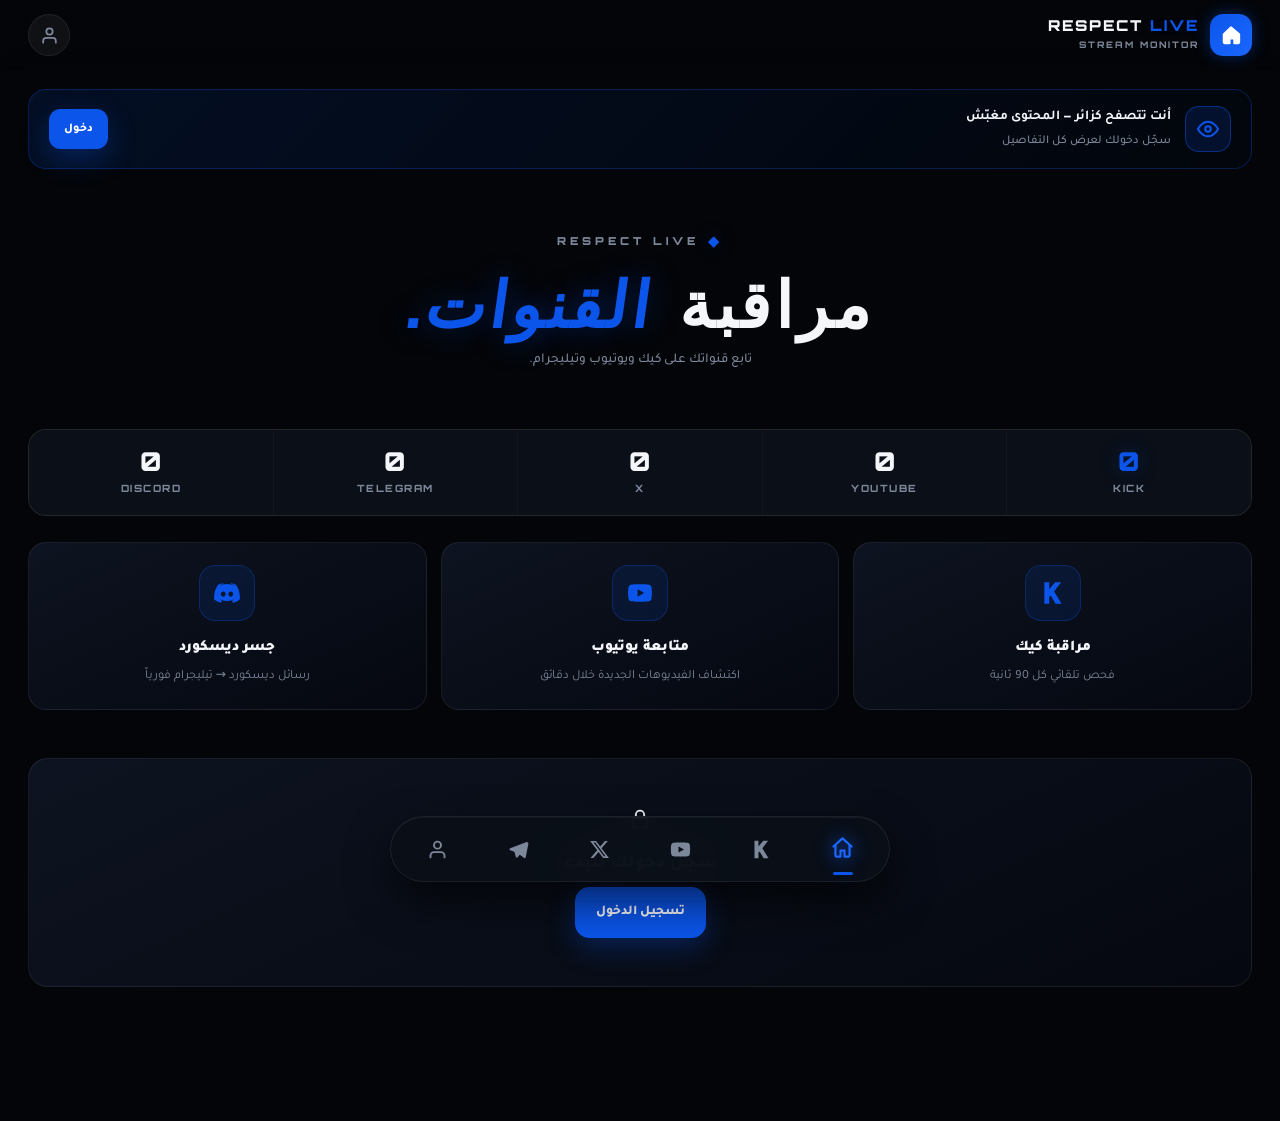
==== commit 9232f712: "Rename index (1).html to index.html" ====
--- a/index.html
+++ b/index.html
@@ -416,6 +416,52 @@
 ::-webkit-scrollbar-thumb{background:rgba(var(--blue-rgb),.28);border-radius:10px;border:2px solid var(--bg-2)}
 ::-webkit-scrollbar-thumb:hover{background:rgba(var(--blue-rgb),.48)}
 @media(prefers-reduced-motion:reduce){*,*::before,*::after{animation:none!important;transition:none!important}}
+
+/* ═══ v9 additions ═══ */
+.sh-top{position:sticky;top:-18px;z-index:6;display:flex;justify-content:flex-start;padding:4px 0 12px;margin:-4px 0 6px;background:linear-gradient(180deg,#0d1320 72%,rgba(13,19,32,0))}
+.sh-top .btn{min-width:92px}
+.stats.five{grid-template-columns:repeat(5,1fr)}
+@media(max-width:520px){.stats.five{grid-template-columns:repeat(6,1fr)}.stats.five .s:nth-child(-n+3){grid-column:span 2}.stats.five .s:nth-child(n+4){grid-column:span 3}}
+.adm-bar{position:sticky;top:0;z-index:60;display:flex;align-items:center;gap:10px;padding:calc(12px + env(safe-area-inset-top)) var(--pad) 12px;background:rgba(3,5,8,.94);backdrop-filter:blur(18px);-webkit-backdrop-filter:blur(18px);border-bottom:1px solid var(--line)}
+.adm-back,.adm-home{height:44px;border-radius:13px;display:inline-flex;align-items:center;gap:6px;padding:0 14px;background:rgba(255,255,255,.04);border:1px solid var(--line);color:var(--text);font-weight:800;font-size:13px}
+.adm-home{padding:0;width:44px;justify-content:center}
+.adm-back:active,.adm-home:active{transform:scale(.95)}
+.adm-ttl{flex:1;text-align:center;font-weight:900;font-size:16px}
+.adm-hub{padding:18px var(--pad) 60px}
+.adm-hi{margin-bottom:14px}.adm-hi b{display:block;font-size:19px;font-weight:900}.adm-hi small{color:var(--muted);font-size:12.5px}
+.adm-tiles{display:grid;grid-template-columns:repeat(4,1fr);gap:8px;margin-bottom:18px}
+.adm-tile{background:var(--panel);border:1px solid var(--line);border-radius:14px;padding:12px 6px;text-align:center}
+.adm-tile b{display:block;font-family:var(--font-en);font-size:20px;font-weight:900}
+.adm-tile small{display:block;color:var(--muted);font-size:10.5px;margin-top:4px;font-weight:800}
+.adm-grid{display:grid;grid-template-columns:repeat(2,1fr);gap:12px}
+@media(min-width:720px){.adm-grid{grid-template-columns:repeat(3,1fr)}}
+.adm-card{position:relative;display:flex;flex-direction:column;align-items:flex-start;gap:6px;text-align:right;min-height:112px;padding:16px;border-radius:18px;background:var(--card);border:1px solid var(--line);color:var(--text);transition:.22s var(--ease-soft)}
+.adm-card:active{transform:scale(.97);border-color:var(--blue)}
+.adm-card .ic{width:42px;height:42px;border-radius:12px;display:grid;place-items:center;background:rgba(var(--blue-rgb),.14);color:var(--blue);border:1px solid var(--blue-line)}
+.adm-card b{font-size:14.5px;font-weight:900}.adm-card small{color:var(--muted);font-size:11.5px;line-height:1.5}
+.adm-card .bd{position:absolute;top:12px;left:12px;min-width:22px;height:22px;padding:0 6px;border-radius:11px;background:var(--red);color:#fff;font-size:11px;font-weight:900;display:grid;place-items:center;font-family:var(--font-en)}
+.adm-open{width:100%;display:flex;align-items:center;gap:12px;padding:14px 16px;border-radius:16px;background:rgba(139,92,246,.10);border:1px solid rgba(139,92,246,.35);color:var(--text);font-weight:900;font-size:14px;text-align:right}
+.adm-open small{display:block;color:var(--muted);font-weight:600;font-size:11.5px;margin-top:2px}
+.adm-open .ic{width:40px;height:40px;border-radius:12px;display:grid;place-items:center;background:rgba(139,92,246,.2);color:var(--purple)}
+.tw-opt{display:flex;align-items:flex-start;gap:10px;padding:10px 12px;border:1px solid var(--line);border-radius:12px;margin-bottom:8px;cursor:pointer;background:rgba(255,255,255,.02)}
+.tw-opt input{width:20px;height:20px;margin-top:2px;flex-shrink:0}
+.tw-opt b{display:block;font-size:13px}.tw-opt small{display:block;color:var(--muted);font-size:11.5px;margin-top:2px}
+.msg-log{display:flex;flex-direction:column;gap:10px}
+.msg-it{display:flex;gap:12px;padding:12px;border:1px solid var(--line);border-radius:14px;background:rgba(255,255,255,.02)}
+.msg-it img{width:58px;height:58px;border-radius:10px;object-fit:cover;flex-shrink:0}
+.msg-it .mb{flex:1;min-width:0}
+.msg-it .mh{display:flex;align-items:center;gap:8px;flex-wrap:wrap;margin-bottom:6px;font-size:11.5px;color:var(--muted)}
+.msg-it p{font-size:13px;line-height:1.7;white-space:pre-wrap;word-break:break-word;margin:0}
+.msg-it a{color:var(--blue);font-size:12px;font-weight:800;display:inline-block;margin-top:6px}
+.src-pill{display:inline-flex;align-items:center;gap:5px;padding:3px 10px;border-radius:12px;font-size:11px;font-weight:900;background:rgba(var(--blue-rgb),.12);color:var(--blue)}
+.src-pill svg{width:13px;height:13px}
+.src-pill.kick{background:rgba(83,252,24,.12);color:#53fc18}.src-pill.yt{background:rgba(255,0,0,.12);color:#ff4d4d}
+.src-pill.tw{background:rgba(255,255,255,.1);color:#fff}.src-pill.dc{background:rgba(88,101,242,.16);color:#8b95ff}
+.qv-code{font-family:var(--font-en);font-size:32px;font-weight:900;letter-spacing:4px;text-align:center;padding:18px;border-radius:16px;background:rgba(var(--blue-rgb),.08);border:1px dashed var(--blue-line-2);margin:14px 0;direction:ltr;user-select:all}
+.qv-steps{margin:14px 0;padding:0 20px;font-size:13px;line-height:2;color:var(--text-2)}
+.tgm-opt{display:flex;gap:10px;align-items:flex-start;padding:12px;border:1px solid var(--line);border-radius:14px;margin-bottom:8px;cursor:pointer}
+.tgm-opt input{margin-top:3px;width:18px;height:18px}
+.tgm-opt b{display:block;font-size:13.5px}.tgm-opt small{color:var(--muted);font-size:11.5px;line-height:1.6;display:block;margin-top:3px}
 </style>
 </head>
 <body>
@@ -476,6 +522,8 @@
   mega:'<svg viewBox="0 0 24 24" width="20" height="20" fill="none" stroke="currentColor" stroke-width="2.2" stroke-linecap="round" stroke-linejoin="round"><path d="M3 11l18-8-4 18-5-6-9-4z"/></svg>',
   newsp:'<svg viewBox="0 0 24 24" width="20" height="20" fill="none" stroke="currentColor" stroke-width="2.2" stroke-linecap="round" stroke-linejoin="round"><path d="M14 2H6a2 2 0 0 0-2 2v16a2 2 0 0 0 2 2h12a2 2 0 0 0 2-2V8z"/><polyline points="14 2 14 8 20 8"/><line x1="16" y1="13" x2="8" y2="13"/><line x1="16" y1="17" x2="8" y2="17"/><polyline points="10 9 9 9 8 9"/></svg>',
   info:'<svg viewBox="0 0 24 24" width="20" height="20" fill="none" stroke="currentColor" stroke-width="2.4" stroke-linecap="round" stroke-linejoin="round"><circle cx="12" cy="12" r="10"/><path d="M12 16v-4M12 8h.01"/></svg>',
+  tw:'<svg viewBox="0 0 24 24" width="20" height="20" fill="currentColor"><path d="M18.244 2.25h3.308l-7.227 8.26 8.502 11.24H16.17l-5.214-6.817L4.99 21.75H1.68l7.73-8.835L1.254 2.25H8.08l4.713 6.231zm-1.161 17.52h1.833L7.084 4.126H5.117z"/></svg>',
+  back:'<svg viewBox="0 0 24 24" width="20" height="20" fill="none" stroke="currentColor" stroke-width="2.6" stroke-linecap="round" stroke-linejoin="round"><path d="M9 18l6-6-6-6"/></svg>',
 };
 
 /* ═══ UTILS ═══ */
@@ -523,20 +571,23 @@
     const m = $('#modal'), sh = $('#sheet');
     sh.className = 'sheet' + (opts.small ? ' sm' : '') + (opts.wide ? ' wide' : '') + (opts.xwide ? ' xwide' : '');
     let html = '<div class="grab"></div>';
+    // زر الإلغاء (أو الإغلاق) في الأعلى دائماً — لا حاجة للنزول لأسفل النافذة
+    if (opts.cancel !== false) html += '<div class="sh-top"><button class="btn ghost sm" id="__mc" type="button">' + IC.x + ' ' + esc(opts.cancelText || 'إلغاء') + '</button></div>';
+    else html += '<div class="sh-top"><button class="btn ghost sm" id="__mx" type="button">' + IC.x + ' إغلاق</button></div>';
     if (opts.title) html += '<div class="sh-title">' + esc(opts.title) + '</div>';
     if (opts.sub) html += '<div class="sh-sub">' + esc(opts.sub) + '</div>';
     if (opts.html) html += opts.html;
     if (opts.input) html += '<label class="fld"><span>' + esc(opts.inputLabel||'') + '</span><input type="text" id="__mi" value="' + esc(opts.inputValue||'') + '" placeholder="' + esc(opts.placeholder||'') + '"></label>';
-    html += '<div class="row">';
-    if (opts.cancel !== false) html += '<button class="btn ghost" id="__mc" type="button">' + esc(opts.cancelText || 'إلغاء') + '</button>';
-    html += '<button class="btn ' + (opts.danger ? 'danger' : opts.ai ? 'ai' : 'pri') + '" id="__mo" type="button">' + esc(opts.okText || 'تأكيد') + '</button></div>';
+    if (!opts.noOk) html += '<div class="row"><button class="btn ' + (opts.danger ? 'danger' : opts.ai ? 'ai' : 'pri') + '" id="__mo" type="button">' + esc(opts.okText || 'تأكيد') + '</button></div>';
     sh.innerHTML = html;
+    sh.scrollTop = 0;
     m.classList.add('on');
     const close = v => { m.classList.remove('on'); setTimeout(() => resolve(v), 320); };
-    const okBtn = $('#__mo'), cBtn = $('#__mc');
+    const okBtn = $('#__mo'), cBtn = $('#__mc'), xBtn = $('#__mx');
     if (okBtn) okBtn.onclick = () => close(opts.input ? ($('#__mi').value || '') : true);
     if (cBtn) cBtn.onclick = () => opts.input ? close(null) : close(false);
-    m.onclick = e => { if (e.target === m) close(opts.input ? null : false); };
+    if (xBtn) xBtn.onclick = () => close(opts.input ? null : true);
+    m.onclick = e => { if (e.target === m) close(opts.input ? null : (opts.cancel === false ? true : false)); };
     if (opts.input) setTimeout(() => { const i = $('#__mi'); if (i) i.focus(); }, 200);
     if (opts.onReady) setTimeout(opts.onReady, 60);
   });
@@ -546,18 +597,19 @@
 /* ═══ STATE ═══ */
 const S = {
   boot: {}, me: null, guest: false, view: 'home',
-  channels: { kick: [], yt: [], tg: [] },
-  limits: { kick: {used:0,limit:10,remaining:10}, yt: {used:0,limit:5,remaining:5}, tg: {used:0,limit:1,remaining:1} },
+  channels: { kick: [], yt: [], tg: [], tw: [] },
+  limits: { kick: {used:0,limit:10,remaining:10}, yt: {used:0,limit:5,remaining:5}, tg: {used:0,limit:1,remaining:1}, tw: {used:0,limit:3,remaining:3} },
   feeds: [], knownChannels: {}, knownGuilds: {}, watching: [], autoDiscovery: false,
   botReady: false, botInfo: {}, myTgs: [], knownBots: [], isOwnerView: false,
   notifs: [], unread: 0, settings: {},
-  admin: { users: [], defaults: [], suggestions: [], stats: {}, sec: [], news: [], tab: 'stats' },
+  admin: { users: [], defaults: [], suggestions: [], stats: {}, sec: [], news: [], tab: '' },
   preview: null, pushEnabled: false,
   homeStats: null, maintenance: false,
   aiStatus: { available: false, model: '', source: 'none' },
   news: [], newsUnread: 0, tgLink: null,
 };
 
+const isAdminPath = () => /^\/admin\/?$/.test(location.pathname);
 const isOwner = () => S.me && S.me.user && S.me.user.role === 'owner';
 const isLogged = () => !!(S.me && S.me.user);
 const canDiscord = () => isLogged() && (isOwner() || !!S.me.user.can_discord);
@@ -650,14 +702,21 @@
     console.log('[RL] logged in as', me.user.username, 'is_member=', me.user.is_member);
     await loadAll();
     await checkPushStatus();
+    if (isAdminPath()) {
+      if (isOwner()) { S.view = 'admin'; S.admin.tab = ''; }
+      else { try { history.replaceState(null, '', '/'); } catch (e2) {} }
+    }
     renderApp();
     console.log('[RL] app rendered');
     setTimeout(() => { if (S.newsUnread > 0) showNewsPopup(); }, 800);
   } catch (e) {
     console.log('[RL] not logged in:', e.message);
+    if (isAdminPath()) { S.guest = false; renderAuth(); }
+    else {
     S.guest = true;
     if (S.boot.guest_mode) { await loadPreview(); renderApp(); }
     else { renderAuth(); }
+    }
   }
   setTimeout(() => {
     const sp = $('#splash');
@@ -666,7 +725,7 @@
 }
 
 async function loadAll() {
-  await Promise.all([loadChannels('kick'), loadChannels('yt'), loadChannels('tg'), loadNotifs(), loadSettings(), loadHomeStats(), loadNews()]);
+  await Promise.all([loadChannels('kick'), loadChannels('yt'), loadChannels('tg'), loadChannels('tw'), loadNotifs(), loadSettings(), loadHomeStats(), loadNews()]);
   if (canDiscord()) await loadFeeds();
   try { S.aiStatus = await api('/api/ai/status'); } catch (e) {}
 }
@@ -725,7 +784,7 @@
 function renderAuth(mode) {
   mode = mode || 'login';
   $('#app').style.display = '';
-  const regEnabled = S.boot.registration_enabled !== false;
+  const regEnabled = S.boot.registration_enabled !== false && !isAdminPath();
   const isReg = mode === 'register';
   $('#app').innerHTML = `
     <div class="login-page">
@@ -733,7 +792,7 @@
         <div class="login-logo">${S.boot.site_logo ? '<img src="'+esc(S.boot.site_logo)+'">' : IC.logo}</div>
         <div class="login-head">
           <h1>RESPECT <span>LIVE</span></h1>
-          <p>${isReg ? 'أنشئ حساباً جديداً' : 'سجّل دخولك للوصول إلى لوحتك'}</p>
+          <p>${isAdminPath() ? 'دخول لوحة الإدارة' : isReg ? 'أنشئ حساباً جديداً' : 'سجّل دخولك للوصول إلى لوحتك'}</p>
         </div>
         ${regEnabled ? `<div class="auth-tabs"><button type="button" class="${!isReg?'on':''}" data-m="login">دخول</button><button type="button" class="${isReg?'on':''}" data-m="register">حساب جديد</button></div>` : ''}
         <form id="authForm" autocomplete="on">
@@ -746,7 +805,7 @@
           <div class="err" id="authErr"></div>
         </form>
         ${isReg ? `<div style="margin-top:16px;padding:14px;border-radius:12px;background:rgba(var(--blue-rgb),.06);border:1px solid var(--blue-line);font-size:12px;line-height:1.75"><b style="color:var(--blue)">ملاحظة الصلاحيات:</b><br><span class="mu">الحساب الجديد يمنحك: كيك 10، يوتيوب 5، تليجرام 1، وبدون ديسكورد. اربط تيليجرام وانضم للقناة الرسمية للحصول على صلاحيات مضاعفة.</span></div>` : ''}
-        ${S.boot.guest_mode ? `<div style="margin-top:24px;padding-top:20px;border-top:1px solid var(--line);text-align:center"><button type="button" id="skipBtn" class="btn ghost wide">${IC.eye} تصفح كزائر</button></div>` : ''}
+        ${S.boot.guest_mode && !isAdminPath() ? `<div style="margin-top:24px;padding-top:20px;border-top:1px solid var(--line);text-align:center"><button type="button" id="skipBtn" class="btn ghost wide">${IC.eye} تصفح كزائر</button></div>` : ''}
       </div>
     </div>`;
   $$('.auth-tabs button').forEach(b => { b.onclick = () => renderAuth(b.dataset.m); });
@@ -802,6 +861,7 @@
         </div>
       </div>
       <div class="hdr-acts">
+        ${isOwner() ? `<button class="hdr-btn" id="adminBtn" title="لوحة الإدارة" style="color:var(--purple)">${IC.shield}</button>` : ''}
         ${isLogged() ? `<button class="hdr-btn" id="newsBtn" title="الأخبار">${IC.newsp}${S.newsUnread > 0 ? `<span class="badge">${S.newsUnread}</span>` : ''}</button>` : ''}
         ${isLogged() ? `<button class="hdr-btn" id="sendBtn" title="إرسال رسالة" ${!canWrite() ? 'disabled style="opacity:.4"' : ''}>${IC.send}</button>` : ''}
         ${isLogged() ? `<button class="hdr-btn" id="notifBtn">${IC.bell}<span class="badge" id="notifBadge" style="${S.unread > 0 ? '' : 'display:none'}">${S.unread > 99 ? '99+' : S.unread}</span></button>` : ''}
@@ -816,6 +876,7 @@
       <button data-v="home" class="${S.view==='home'?'on':''}">${IC.home}</button>
       <button data-v="kick" class="${S.view==='kick'?'on':''}">${IC.kick}</button>
       <button data-v="yt" class="${S.view==='yt'?'on':''}">${IC.yt}</button>
+      <button data-v="tw" class="${S.view==='tw'?'on':''}">${IC.tw}</button>
       <button data-v="tg" class="${S.view==='tg'?'on':''}">${IC.tg}</button>
       ${showDcTab ? `<button data-v="dc" class="${S.view==='dc'?'on':''}">${IC.dc}</button>` : ''}
       <button data-v="acc">${IC.user}</button>
@@ -831,6 +892,7 @@
   const nb = $('#notifBtn'); if (nb) nb.onclick = () => { S.view = 'notifs'; renderApp(); };
   const sb = $('#sendBtn'); if (sb) sb.onclick = () => { if (!canWrite()) return toast('الموقع في صيانة — لا يمكن الإرسال الآن', 'bad'); openSendModal(); };
   const nws = $('#newsBtn'); if (nws) nws.onclick = () => { S.view = 'news'; renderApp(); };
+  const adb = $('#adminBtn'); if (adb) adb.onclick = () => { S.view = 'admin'; S.admin.tab = ''; renderApp(); };
   const ln = $('#loginNow'); if (ln) ln.onclick = () => { S.guest = false; renderAuth(); };
   window.addEventListener('scroll', () => { const t = $('#top'); if (t) t.classList.toggle('scrolled', window.scrollY > 8); }, { passive: true });
   renderView();
@@ -900,8 +962,8 @@
 /* ═══ HOME ═══ */
 function viewHome(v) {
   const counts = isLogged()
-    ? { kick:S.channels.kick.length, yt:S.channels.yt.length, tg:S.channels.tg.length, dc:S.feeds.length }
-    : { kick:S.preview?.counts.kick||0, yt:S.preview?.counts.yt||0, tg:S.preview?.counts.tg||0, dc:0 };
+    ? { kick:S.channels.kick.length, yt:S.channels.yt.length, tw:S.channels.tw.length, tg:S.channels.tg.length, dc:S.feeds.length }
+    : { kick:S.preview?.counts.kick||0, yt:S.preview?.counts.yt||0, tw:S.preview?.counts.tw||0, tg:S.preview?.counts.tg||0, dc:0 };
   const hs = S.homeStats;
   const my = hs?.my || { kick:0, yt:0, tg:0, feeds:0, live:0, videos:0 };
   const g = hs?.global || { users:0, total_live:0, discord_channels:0, bot_ready:false };
@@ -914,9 +976,11 @@
       <h1>${esc((S.boot.hero_title||'مراقبة').toUpperCase())} <span>${esc(S.boot.hero_accent||'القنوات.')}</span></h1>
       <p>${esc(S.boot.hero_text||'تابع قنواتك على كيك ويوتيوب وتيليجرام.')}</p>
     </div>
-    <div class="stats">
+    ${isOwner() ? `<div class="sec" style="padding-top:0"><button class="adm-open" id="homeAdmin"><span class="ic">${IC.shield}</span><span style="flex:1">لوحة الإدارة<small>المستخدمون · المقترحات · تويتر · الإعدادات</small></span>${IC.back}</button></div>` : ''}
+    <div class="stats five">
       <div class="s"><b class="blue">${counts.kick}</b><small>KICK</small></div>
       <div class="s"><b>${counts.yt}</b><small>YOUTUBE</small></div>
+      <div class="s"><b>${counts.tw}</b><small>X</small></div>
       <div class="s"><b>${counts.tg}</b><small>TELEGRAM</small></div>
       <div class="s"><b>${isLogged()?counts.dc:(S.boot.discord_watching||0)}</b><small>DISCORD</small></div>
     </div>
@@ -964,6 +1028,7 @@
   `;
   const btn = $('#ctaLogin');
   if (btn) btn.onclick = () => { S.guest = false; renderAuth(); };
+  const ha = $('#homeAdmin'); if (ha) ha.onclick = () => { S.view = 'admin'; S.admin.tab = ''; renderApp(); };
 }
 
 /* ═══ CHANNELS ═══ */
@@ -978,7 +1043,7 @@
 
 function viewChannels(v, kind) {
   const rows = isLogged() ? (S.channels[kind] || []) : (S.preview?.live || []);
-  const titleMap = { kick:'قنوات كيك', yt:'قنوات يوتيوب', tg:'قنوات تيليجرام' };
+  const titleMap = { kick:'قنوات كيك', yt:'قنوات يوتيوب', tw:'حسابات تويتر (X)', tg:'قنوات تيليجرام' };
   const lim = isLogged() ? limitBarHTML(kind) : null;
   const isTg = kind === 'tg';
   const memberBonus = S.limits[kind]?.is_member;
@@ -991,7 +1056,8 @@
         ${isLogged() ? `<button class="btn pri sm" id="addBtn" ${lim.isFull || !canAdd ? 'disabled' : ''}>${IC.plus} ${isTg ? 'توثيق قناة' : 'إضافة'}</button>` : ''}
       </div>
       ${isLogged() ? `<div style="margin-bottom:18px;padding:14px 16px;background:rgba(var(--blue-rgb),.04);border:1px solid var(--blue-line);border-radius:14px"><div style="display:flex;justify-content:space-between;align-items:center;margin-bottom:6px;font-size:12.5px;font-weight:800"><span>الحدود ${memberBonus ? '<span class="pill ok" style="margin-right:6px;padding:2px 8px">+Bonus</span>' : ''}</span><span style="color:${lim.isFull?'var(--red)':'var(--blue)'};font-family:var(--font-en)">${lim.text}</span></div>${lim.html}</div>` : ''}
-      ${isTg && isLogged() ? `<div style="margin-bottom:18px;padding:14px 16px;background:rgba(16,185,129,.06);border:1px solid rgba(16,185,129,.28);border-radius:14px;font-size:12.5px;line-height:1.7"><b style="color:var(--green);display:inline-flex;align-items:center;gap:6px">${IC.shieldCheck} توثيق القناة إجباري</b><br><span class="mu">عند إضافة قناة تيليجرام، سيُرسل رمز لمشرف القناة على تيليجرام للتأكد من ملكيتها.</span></div>` : ''}
+      ${isTg && isLogged() ? `<div style="margin-bottom:18px;padding:14px 16px;background:rgba(16,185,129,.06);border:1px solid rgba(16,185,129,.28);border-radius:14px;font-size:12.5px;line-height:1.7"><b style="color:var(--green);display:inline-flex;align-items:center;gap:6px">${IC.shieldCheck} توثيق القناة إجباري</b><br><span class="mu">اختر طريقة سريعة (تنشر رمزاً داخل القناة والبوت يتحقق تلقائياً) أو عبر مشرف القناة.</span></div>` : ''}
+      ${kind === 'tw' && isLogged() && !(S.me && S.me.has_twitter) ? `<div style="margin-bottom:18px;padding:14px 16px;background:rgba(245,158,11,.10);border:1px solid rgba(245,158,11,.3);border-radius:14px;font-size:12.5px;line-height:1.8">⚠️ <b>ميزة تويتر غير مفعّلة</b> — الإدارة لم تضف مفتاح API بعد، لن تُجلب التغريدات حتى يُضاف.</div>` : ''}
       <div id="cList"></div>
     </div>`;
   const list = $('#cList');
@@ -1019,6 +1085,7 @@
   let slug = '', title = '';
   if (kind === 'kick') { slug = '@' + (r.slug||''); title = r.name || r.slug || ''; }
   else if (kind === 'yt') { slug = r.channel_id||''; title = r.name || r.channel_id || ''; }
+  else if (kind === 'tw') { slug = '@' + (r.username||''); title = r.name || r.username || ''; }
   else { slug = r.username || r.chat_id || ''; title = r.name || r.chat_id || ''; }
   const liveBadge = kind === 'kick' && r.live && r.enabled ? '<span class="ch-badge live">مباشر</span>' : '';
   const offBadge = !r.enabled ? '<span class="ch-badge off">موقوف</span>' : '';
@@ -1034,9 +1101,12 @@
     <div class="ch-acts">
       ${kind === 'kick' ? `<a class="btn sm" href="https://kick.com/${esc(r.slug)}" target="_blank">${IC.play} مشاهدة</a>` : ''}
       ${kind === 'yt' ? `<a class="btn sm" href="https://youtube.com/channel/${esc(r.channel_id)}" target="_blank">${IC.play} زيارة</a>` : ''}
+      ${kind === 'tw' ? `<a class="btn sm" href="https://x.com/${esc(r.username)}" target="_blank">${IC.tw} زيارة</a>` : ''}
       ${kind === 'tg' && r.username ? `<a class="btn sm" href="https://t.me/${esc(r.username.replace('@',''))}" target="_blank">${IC.tg} زيارة</a>` : ''}
+      ${kind === 'tg' ? `<button class="btn sm" data-act="info" title="آخر الرسائل">${IC.info} معلومات</button>` : ''}
+      ${kind === 'tw' ? `<button class="btn sm ghost" data-act="filters">${IC.sparkle} فلترة</button>` : ''}
       ${kind !== 'tg' ? `<button class="btn sm ghost" data-act="edit">${IC.edit} تخصيص</button>` : ''}
-      ${kind === 'tg' || kind === 'yt' ? `<button class="btn sm ghost" data-act="refresh">${IC.refresh}</button>` : ''}
+      ${kind === 'tg' || kind === 'yt' || kind === 'tw' ? `<button class="btn sm ghost" data-act="refresh">${IC.refresh}</button>` : ''}
       ${kind !== 'tg' ? `<button class="btn sm ghost" data-act="autosend">${r.auto_send===0?'🔕':'🔔'}</button>` : ''}
       <button class="btn sm ghost" data-act="toggle">${r.enabled?'إيقاف':'تفعيل'}</button>
       <button class="btn sm danger" data-act="del">${IC.trash}</button>
@@ -1057,6 +1127,8 @@
         try { await api('/api/channels/' + kind + '/' + r.id, { method:'PATCH', body: { auto_send: nv } }); toast(nv ? 'الإرسال مفعّل' : 'الإرسال موقوف', 'ok'); await loadChannels(kind); renderApp(); }
         catch (e2) { toast(e2.message, 'bad'); }
       } else if (act === 'edit') { await editChannelMsg(kind, r); }
+      else if (act === 'info') { await showTgMessages(r); }
+      else if (act === 'filters') { await editTwFilters(r); }
       else if (act === 'refresh') {
         try {
           await api('/api/channels/' + kind + '/' + r.id + '/refresh', { method:'POST' });
@@ -1073,15 +1145,15 @@
   const curImg = r.msg && r.msg.match(/\{img:([^}]+)\}/);
   const curMsg = r.msg ? r.msg.replace(/\{img:[^}]+\}/g, '').trim() : '';
   let uploadedImage = curImg ? curImg[1] : '';
-  const defaultTpl = kind === 'kick' ? (S.me.tpl_kick || '') : (S.me.tpl_yt || '');
-  const defaultBtn = kind === 'kick' ? (S.me.btn_kick || 'شاهد البث') : (S.me.btn_yt || 'شاهد الفيديو');
+  const defaultTpl = kind === 'kick' ? (S.me.tpl_kick || '') : kind === 'tw' ? (S.me.tpl_tw || '') : (S.me.tpl_yt || '');
+  const defaultBtn = kind === 'kick' ? (S.me.btn_kick || 'شاهد البث') : kind === 'tw' ? (S.me.btn_tw || 'عرض التغريدة') : (S.me.btn_yt || 'شاهد الفيديو');
 
   const html = `
     <label class="fld"><span>نص الرسالة</span>
       <textarea id="__msg" rows="6" placeholder="اتركه فارغاً للقالب العام">${esc(curMsg)}</textarea></label>
     <div style="display:flex;gap:6px;flex-wrap:wrap;margin-top:-6px;margin-bottom:12px">
       <span class="mu" style="font-size:11.5px">المتغيرات:</span>
-      <span class="pill">{name}</span><span class="pill">{title}</span><span class="pill">{url}</span>
+      ${kind === 'tw' ? '<span class="pill">{name}</span><span class="pill">{username}</span><span class="pill">{text}</span><span class="pill">{url}</span>' : '<span class="pill">{name}</span><span class="pill">{title}</span><span class="pill">{url}</span>'}
     </div>
     <label class="fld"><span>نص زر المشاهدة</span>
       <input type="text" id="__btn" value="${esc(r.btn_text || '')}" placeholder="${esc(defaultBtn)}"></label>
@@ -1107,7 +1179,8 @@
         const sample = tpl
           .replace(/\{name\}/g, r.name || 'اسم القناة')
           .replace(/\{title\}/g, kind === 'kick' ? 'عنوان البث' : 'عنوان الفيديو')
-          .replace(/\{url\}/g, kind === 'kick' ? 'https://kick.com/' + (r.slug||'') : 'https://youtube.com/watch?v=...');
+          .replace(/\{text\}/g, 'نص التغريدة يظهر هنا').replace(/\{username\}/g, r.username || '')
+          .replace(/\{url\}/g, kind === 'kick' ? 'https://kick.com/' + (r.slug||'') : kind === 'tw' ? 'https://x.com/' + (r.username||'') : 'https://youtube.com/watch?v=...');
         prev.innerHTML = '<div style="font-size:10.5px;color:var(--muted);margin-bottom:6px;font-family:var(--font-en)">PREVIEW</div>' + sample.replace(/\n/g, '<br>');
       };
       ta.oninput = update; update();
@@ -1148,12 +1221,14 @@
   if (!isLogged()) return;
   if (!canWrite()) return toast('الموقع في صيانة — لا يمكن الإضافة', 'bad');
   if (kind === 'tg') return openTgVerify();
+  if (kind === 'tw' && !(S.me && S.me.has_twitter)) return modal({ title:'تويتر غير مفعّل', sub:'الإدارة لم تضف مفتاح API لتويتر بعد — تواصل معها.', okText:'حسناً', cancel:false });
   let suggestions = [];
   try { const r = await api('/api/channels/' + kind + '/suggestions'); suggestions = r.rows || []; } catch (e) {}
   const lim = S.limits[kind] || { used:0, limit:10, remaining:10 };
   const labels = {
     kick: { title:'إضافة قناة كيك', label:'slug', ph:'xqc' },
     yt:   { title:'إضافة قناة يوتيوب', label:'@handle أو UC...', ph:'@MrBeast' },
+    tw:   { title:'إضافة حساب تويتر (X)', label:'@username أو رابط الحساب', ph:'@elonmusk' },
   }[kind];
   const noTg = !S.boot.has_telegram;
   const botWarn = noTg
@@ -1178,7 +1253,9 @@
     ${botWarn}
     <label class="fld"><span>${esc(labels.label)}</span><input type="text" id="__ci" placeholder="${esc(labels.ph)}"></label>
     <label class="fld"><span>الاسم (اختياري)</span><input type="text" id="__cn"></label>
-    <label class="fld"><span>نص الزر (اختياري)</span><input type="text" id="__bt" placeholder="${kind==='kick'?'شاهد البث':'شاهد الفيديو'}"></label>
+    <label class="fld"><span>نص الزر (اختياري)</span><input type="text" id="__bt" placeholder="${kind==='kick'?'شاهد البث':kind==='tw'?'عرض التغريدة':'شاهد الفيديو'}"></label>
+    <div class="mu" style="font-size:11.5px;line-height:1.7;margin:-4px 0 6px">إن كانت القناة ضمن مقترحات الإدارة تُضاف تلقائياً بنفس بياناتها كأنك اخترتها منها.</div>
+    ${kind === 'tw' ? twFiltersHTML({}) : ''}
     ${sugHTML}`;
   const result = await modal({ title: labels.title, html, okText: 'إضافة', wide: suggestions.length > 0 });
   if (result === false || result === null) return;
@@ -1198,12 +1275,66 @@
   }
   if (!val) return toast('اكتب القيمة', 'bad');
   try {
-    const body = kind === 'kick' ? { slug: val, msg: '', btn_text: btnText } : { channel_id: val, name: customName, msg: '', btn_text: btnText };
+    const body = kind === 'kick' ? { slug: val, msg: '', btn_text: btnText } : kind === 'tw' ? { username: val, msg: '', btn_text: btnText, filters: readTwFilters() } : { channel_id: val, name: customName, msg: '', btn_text: btnText };
     const res = await api('/api/channels/' + kind, { method:'POST', body });
-    toast('تمت الإضافة', 'ok');
+    toast(res.from_suggestion ? 'تمت الإضافة (من مقترحات الإدارة)' : 'تمت الإضافة', 'ok');
     if (res.warn) setTimeout(() => toast(res.warn, ''), 600);
     await loadChannels(kind); renderApp();
   } catch (e) { toast(e.message, 'bad'); }
+}
+
+/* ═══ TWITTER FILTERS ═══ */
+function twFiltersHTML(f) {
+  f = f || {};
+  const chk = (id, label, sub, on) => `<label class="tw-opt"><input type="checkbox" id="${id}" ${on ? 'checked' : ''}><div><b>${label}</b>${sub ? `<small>${sub}</small>` : ''}</div></label>`;
+  const j = v => esc((v || []).join(', '));
+  return `<div class="tw-filters">
+    <div class="sh-sub" style="margin:16px 0 8px">${IC.sparkle} <b>فلترة التغريدات</b> — اختيارية، لا شيء مفعّل افتراضياً</div>
+    ${chk('__fRt', 'تجاهل إعادة التغريد (RT)', '', f.skip_retweets)}
+    ${chk('__fRp', 'تجاهل الردود', '', f.skip_replies)}
+    ${chk('__fQt', 'تجاهل الاقتباسات', '', f.skip_quotes)}
+    ${chk('__fMd', 'أرسل التغريدات التي فيها صورة أو فيديو فقط', '', f.only_media)}
+    ${chk('__fYt', 'تجاهل التغريدات التي تحتوي رابط يوتيوب', 'مثال على الفلترة: لتفادي التعارض مع صفحة يوتيوب', f.block_youtube)}
+    <label class="fld"><span>كلمات تمنع الإرسال (افصل بفاصلة)</span><input type="text" id="__fBw" value="${j(f.block_words)}" placeholder="إعلان, مسابقة"></label>
+    <label class="fld"><span>أرسل فقط إذا احتوت إحدى هذه الكلمات</span><input type="text" id="__fRw" value="${j(f.require_words)}" placeholder="اختياري"></label>
+    <label class="fld"><span>روابط/نطاقات تمنع الإرسال</span><input type="text" id="__fBd" value="${j(f.block_domains)}" placeholder="twitch.tv, discord.gg"></label>
+    <label class="fld"><span>أقل عدد أحرف للتغريدة</span><input type="number" id="__fMc" value="${f.min_chars || ''}" placeholder="0"></label>
+  </div>`;
+}
+function readTwFilters() {
+  const v = id => (document.getElementById(id) || {}).value || '';
+  const c = id => !!(document.getElementById(id) || {}).checked;
+  return { skip_retweets: c('__fRt'), skip_replies: c('__fRp'), skip_quotes: c('__fQt'), only_media: c('__fMd'), block_youtube: c('__fYt'),
+           block_words: v('__fBw'), require_words: v('__fRw'), block_domains: v('__fBd'), min_chars: parseInt(v('__fMc') || '0', 10) || 0 };
+}
+async function editTwFilters(r) {
+  let cur = {};
+  try { cur = JSON.parse(r.filters || '{}') || {}; } catch (e) {}
+  const ok = await modal({ title: 'فلترة تغريدات @' + r.username, sub: 'التغريدة التي لا تطابق الفلترة لا تُرسل لقنواتك', html: twFiltersHTML(cur), okText: 'حفظ', wide: true });
+  if (!ok) return;
+  try {
+    await api('/api/channels/tw/' + r.id, { method:'PATCH', body: { filters: readTwFilters() } });
+    toast('تم حفظ الفلترة', 'ok'); await loadChannels('tw'); renderApp();
+  } catch (e) { toast(e.message, 'bad'); }
+}
+
+/* ═══ TG MESSAGE LOG (زر المعلومات) ═══ */
+async function showTgMessages(r) {
+  let res;
+  try { res = await api('/api/channels/tg/' + r.id + '/messages'); } catch (e) { return toast(e.message, 'bad'); }
+  const SRC = { kick:['كيك','kick'], yt:['يوتيوب','yt'], tw:['تويتر','tw'], dc:['ديسكورد','dc'], manual:['إرسال يدوي','send'] };
+  const rows = res.rows || [];
+  const html = rows.length ? `<div class="msg-log">${rows.map(m => {
+    const s = SRC[m.source] || [m.source || 'غير معروف', 'info'];
+    return `<div class="msg-it">
+      ${m.image ? `<img src="${esc(m.image)}" alt="" onerror="this.remove()">` : ''}
+      <div class="mb">
+        <div class="mh"><span class="src-pill ${esc(m.source)}">${IC[s[1]] || ''} ${esc(s[0])}</span>${m.source_name ? `<b style="color:var(--text)">${esc(m.source_name)}</b>` : ''}<span>${fmtTime(m.ts)}</span>${m.ok ? '' : '<span class="pill bad">فشل الإرسال</span>'}</div>
+        <p>${esc((m.text || '').slice(0, 220))}</p>
+        ${m.url ? `<a href="${esc(m.url)}" target="_blank" rel="noopener">فتح الرابط ↗</a>` : ''}
+      </div></div>`;
+  }).join('')}</div>` : `<div class="empty" style="padding:24px 0"><div class="em-icon">${IC.msg}</div><h3>لا رسائل بعد</h3><p>ستظهر هنا آخر الرسائل التي يرسلها البوت لهذه القناة (كيك · يوتيوب · تويتر · ديسكورد).</p></div>`;
+  await modal({ title: 'آخر الرسائل', sub: (res.name || r.name || 'قناة تيليجرام') + ' — آخر 20 رسالة', html, noOk: true, cancelText: 'إغلاق', wide: true });
 }
 
 /* ═══ TG VERIFY ═══ */
@@ -1218,28 +1349,26 @@
     return modal({ title:'وصلت الحد', sub:`الحد الأقصى ${lim.limit} قناة تيليجرام.${S.me.user.is_member ? '' : ' اربط حسابك وانضم للقناة الرسمية للحصول على صلاحيات مضاعفة.'}`, okText:'حسناً', cancel:false });
   }
   const html = `
-    <div class="tgv-box">
-      <b style="color:var(--blue);display:inline-flex;align-items:center;gap:6px;margin-bottom:8px">${IC.shieldCheck} خطوات التوثيق</b>
-      <div class="tgv-step active" data-step="1"><b>1</b> أدخل يوزر القناة</div>
-      <div class="tgv-step" data-step="2"><b>2</b> البوت يكتشف المالك/المشرف الأقوى</div>
-      <div class="tgv-step" data-step="3"><b>3</b> المشرف يؤكد ويحصل على رمز 6 أرقام</div>
-    </div>
-    <div style="padding:12px 14px;background:rgba(245,158,11,.08);border:1px solid rgba(245,158,11,.28);border-radius:12px;margin-bottom:14px;font-size:12px;line-height:1.7">
-      ⚠️ <b>قبل البدء:</b><br>
-      • البوت يجب أن يكون مشرفاً في القناة<br>
-      • المشرف المستلم يجب أن يفتح البوت ويضغط <code>/start</code> أول مرة
+    <div class="tgm-opt-wrap">
+      <label class="tgm-opt"><input type="radio" name="tgm2" value="quick" checked><div><b>⚡ الطريقة السريعة (موصى بها)</b><small>تنشر رمزاً قصيراً داخل قناتك والبوت يلتقطه ويوثّق القناة تلقائياً — بدون رسائل خاصة ولا /start.</small></div></label>
+      <label class="tgm-opt"><input type="radio" name="tgm2" value="admin"><div><b>👤 عبر مشرف القناة</b><small>رمز 6 أرقام يصل لمشرف القناة في تيليجرام (يحتاج أن يفتح البوت ويضغط /start).</small></div></label>
+    </div>
+    <div style="padding:12px 14px;background:rgba(245,158,11,.08);border:1px solid rgba(245,158,11,.28);border-radius:12px;margin:12px 0 14px;font-size:12px;line-height:1.7">
+      ⚠️ <b>قبل البدء:</b> أضف البوت <b>كمشرف</b> في القناة (مع صلاحية نشر الرسائل).
     </div>
     <label class="fld"><span>قناة تيليجرام</span>
-      <input type="text" id="__tgc" placeholder="@mychannel أو رابط t.me">
-      <small class="mu" style="display:block;margin-top:6px;font-size:11.5px">أدخل يوزر القناة أو رابطها</small>
+      <input type="text" id="__tgc" placeholder="@mychannel أو رابط t.me أو الرقم -100...">
+      <small class="mu" style="display:block;margin-top:6px;font-size:11.5px">للقنوات الخاصة اكتب رقم القناة (يبدأ بـ -100)</small>
     </label>
     <div style="display:flex;justify-content:space-between;padding:10px 0;font-size:12.5px;color:var(--muted)">
       <span>الحدود</span><span style="font-family:var(--font-en);color:var(--blue);font-weight:900">${lim.used} / ${lim.limit}</span>
     </div>`;
-  const r = await modal({ title:'توثيق قناة تيليجرام', sub:'البوت سيتحقق من مالك القناة تلقائياً', html, okText:'متابعة', wide: true });
+  const r = await modal({ title:'توثيق قناة تيليجرام', sub:'تأكيد أنك تملك القناة', html, okText:'متابعة', wide: true });
   if (!r) return;
   const chatInput = ($('#__tgc')?.value || '').trim();
   if (!chatInput) return toast('أدخل قناة تيليجرام', 'bad');
+  const method = (document.querySelector('input[name=tgm2]:checked') || {}).value || 'quick';
+  if (method === 'quick') return tgVerifyQuick(chatInput);
 
   let result;
   try {
@@ -1315,6 +1444,62 @@
   await tgVerifyWait(verifyId, chatName, chatAvatar, adminName);
 }
 
+async function tgVerifyQuick(chatInput) {
+  let r;
+  try { r = await api('/api/tg/verify/quick', { method:'POST', body: { chat_id: chatInput } }); }
+  catch (e) { return toast(e.message, 'bad'); }
+  const html = `
+    <div class="tgv-chat">
+      <div class="av">${r.chat_avatar ? `<img src="${esc(r.chat_avatar)}" onerror="this.remove()">` : esc((r.chat_name||'?').charAt(0).toUpperCase())}</div>
+      <div class="if"><b>${esc(r.chat_name || 'قناة تيليجرام')}</b><small>انشر الرمز التالي داخل هذه القناة</small></div>
+    </div>
+    <div class="qv-code" id="__qcode">${esc(r.code)}</div>
+    <button class="btn pri wide" id="__qcopy" type="button">نسخ الرمز</button>
+    <ol class="qv-steps">
+      <li>افتح قناتك في تيليجرام</li>
+      <li>أرسل الرمز كرسالة عادية${r.bot_username ? ' (تأكد أن @' + esc(r.bot_username) + ' مشرف)' : ''}</li>
+      <li>انتظر ثواني — يكتمل التوثيق تلقائياً ويُحذف الرمز من القناة</li>
+    </ol>
+    <div style="text-align:center"><div class="tgv-spinner"></div><div class="tgv-timer" style="margin-top:10px">⏱ <span id="__qt">${r.expires || 600}</span> ثانية متبقية</div></div>`;
+  let done = false, left = r.expires || 600, timer = null, poll = null;
+  const stop = () => { clearInterval(timer); clearInterval(poll); };
+  const mp = modal({ title:'انشر الرمز في القناة', sub:'بانتظار رصد الرمز', html, noOk: true, cancelText:'إلغاء الطلب', wide: true,
+    onReady: () => {
+      const b = document.getElementById('__qcopy');
+      if (b) b.onclick = async () => {
+        try { await navigator.clipboard.writeText(r.code); toast('تم النسخ', 'ok'); }
+        catch (e) { const sel = window.getSelection(), rg = document.createRange(); rg.selectNodeContents(document.getElementById('__qcode')); sel.removeAllRanges(); sel.addRange(rg); toast('حدّد الرمز وانسخه', ''); }
+      };
+    } });
+  mp.then(async () => {
+    if (done) return;
+    done = true; stop();
+    try { await api('/api/tg/verify/' + r.verify_id + '/cancel', { method:'POST' }); } catch (e) {}
+    toast('تم إلغاء الطلب', 'ok');
+  });
+  timer = setInterval(() => {
+    left--; const t = document.getElementById('__qt'); if (t) t.textContent = Math.max(0, left);
+    if (left <= 0 && !done) { done = true; stop(); const m = $('#modal'); if (m) m.classList.remove('on'); toast('انتهت مدة التوثيق', 'bad'); }
+  }, 1000);
+  poll = setInterval(async () => {
+    if (done) return;
+    try {
+      const st = await api('/api/tg/verify/' + r.verify_id);
+      if (st.status === 'posted') {
+        done = true; stop();
+        try {
+          await api('/api/tg/verify/' + r.verify_id + '/finish', { method:'POST' });
+          const m = $('#modal'); if (m) m.classList.remove('on');
+          toast('✅ تم توثيق القناة بنجاح', 'ok');
+          await loadChannels('tg'); S.view = 'tg'; renderApp();
+        } catch (e) { const m = $('#modal'); if (m) m.classList.remove('on'); toast(e.message, 'bad'); }
+      } else if (['cancelled', 'expired', 'failed'].includes(st.status)) {
+        done = true; stop(); const m = $('#modal'); if (m) m.classList.remove('on'); toast('انتهى الطلب', 'bad');
+      }
+    } catch (e) {}
+  }, 2500);
+}
+
 async function tgVerifyWait(verifyId, chatName, chatAvatar, adminName) {
   const html = `
     <div class="tgv-step done"><b>${IC.check}</b> تم إرسال الطلب</div>
@@ -1330,37 +1515,33 @@
         <span style="font-size:12px;color:var(--muted-2)">اطلب منه الرمز والصقه في الخطوة التالية</span>
       </div>
     </div>
-    <div class="tgv-timer" id="__vtimer">⏱ <span id="__vtsec">600</span> ثانية متبقية</div>
-    <div style="text-align:center;margin-top:14px">
-      <button class="btn sm ghost" id="__vcancel">إلغاء الطلب</button>
-    </div>`;
-  modal({ title:'بانتظار التأكيد', sub:'تحقق من تيليجرام', html, okText:'لدي الرمز بالفعل', cancel:false, wide: true });
-  let left = 600;
-  const timer = setInterval(() => {
+    <div class="tgv-timer" id="__vtimer">⏱ <span id="__vtsec">600</span> ثانية متبقية</div>`;
+  let done = false, left = 600, timer = null, pollInterval = null, polls = 0;
+  const stop = () => { clearInterval(timer); clearInterval(pollInterval); };
+  const mp = modal({ title:'بانتظار التأكيد', sub:'تحقق من تيليجرام', html, okText:'لدي الرمز بالفعل', cancelText:'إلغاء الطلب', wide: true });
+  mp.then(async (v) => {
+    if (done) return;
+    done = true; stop();
+    if (v === true) { await tgVerifyCode(verifyId, chatName, chatAvatar); return; }
+    try { await api('/api/tg/verify/' + verifyId + '/cancel', { method:'POST' }); } catch (e) {}
+    toast('تم إلغاء الطلب', 'ok');
+  });
+  timer = setInterval(() => {
     left--;
-    const s = document.getElementById('__vtsec'); if (s) s.textContent = left;
-    if (left <= 0) { clearInterval(timer); toast('انتهت مدة التوثيق', 'bad'); }
+    const s2 = document.getElementById('__vtsec'); if (s2) s2.textContent = left;
+    if (left <= 0) { stop(); if (!done) { done = true; toast('انتهت مدة التوثيق', 'bad'); } }
   }, 1000);
-  setTimeout(() => {
-    const c = document.getElementById('__vcancel');
-    if (c) c.onclick = async () => {
-      clearInterval(timer);
-      try { await api('/api/tg/verify/' + verifyId + '/cancel', { method:'POST' }); } catch (e) {}
-      const m = $('#modal'); if (m) m.classList.remove('on');
-      toast('تم إلغاء الطلب', 'ok');
-    };
-  }, 100);
-  let polls = 0;
-  const pollInterval = setInterval(async () => {
+  pollInterval = setInterval(async () => {
+    if (done) return;
     polls++;
-    if (polls > 200) { clearInterval(pollInterval); clearInterval(timer); return; }
+    if (polls > 200) { stop(); return; }
     try {
       const r = await api('/api/tg/verify/' + verifyId);
       if (r.status === 'confirmed') {
-        clearInterval(pollInterval); clearInterval(timer);
+        done = true; stop();
         await tgVerifyCode(verifyId, chatName, chatAvatar);
       } else if (r.status === 'cancelled' || r.status === 'expired' || r.status === 'failed') {
-        clearInterval(pollInterval); clearInterval(timer);
+        done = true; stop();
         toast(r.status === 'cancelled' ? 'تم إلغاء التوثيق من المشرف' : 'انتهت مدة التوثيق', 'bad');
       }
     } catch (e) {}
@@ -1506,7 +1687,7 @@
     const me = await api('/api/me');
     S.me = me;
     S.maintenance = !!me.maintenance;
-    await Promise.all([loadChannels('kick'), loadChannels('yt'), loadChannels('tg')]);
+    await Promise.all([loadChannels('kick'), loadChannels('yt'), loadChannels('tg'), loadChannels('tw')]);
   } catch (e) {}
 }
 
@@ -1602,7 +1783,7 @@
   const botBadge = S.botReady ? '<span class="pill ok">'+IC.check+' البوت متصل</span>' : '<span class="pill bad">غير متصل</span>';
   const autoBadge = S.autoDiscovery ? '<span class="pill ok">اكتشاف تلقائي</span>' : '<span class="pill warn">يدوي</span>';
   const ownerBadge = S.isOwnerView ? '<span class="pill purple">'+IC.shield+' أنت المالك</span>' : '<span class="pill">مستخدم</span>';
-  const botName = S.botInfo.name || S.boot.bot_name_custom || 'Respect Live';
+  const botName = S.isOwnerView ? (S.botInfo.name || S.boot.bot_name_custom || 'Respect Live') : 'جسر ديسكورد';
   v.innerHTML = `
     <div class="sec" style="padding-top:0">
       <div class="sec-h">
@@ -1614,9 +1795,9 @@
       </div>
       <div class="ad-user-card" style="margin-bottom:14px">
         <div class="ad-user-head">
-          <div class="av" style="background:linear-gradient(135deg,#5865f2,#4752c4)">${S.botInfo.avatar ? `<img src="${esc(S.botInfo.avatar)}" onerror="this.remove()">` : IC.dc}</div>
+          <div class="av" style="background:linear-gradient(135deg,#5865f2,#4752c4)">${(S.isOwnerView && S.botInfo.avatar) ? `<img src="${esc(S.botInfo.avatar)}" onerror="this.remove()">` : IC.dc}</div>
           <div class="if"><b>${esc(botName)}</b><small>${S.botReady ? 'متصل · '+chsCount+' روم · '+guildsCount+' سيرفر' : 'غير متصل'}</small></div>
-          ${S.boot.bot_invite_url ? `<a class="btn sm pri" href="${esc(S.boot.bot_invite_url)}" target="_blank">${IC.link} إضافة</a>` : ''}
+          ${S.isOwnerView && S.boot.bot_invite_url ? `<a class="btn sm pri" href="${esc(S.boot.bot_invite_url)}" target="_blank">${IC.link} إضافة</a>` : ''}
         </div>
       </div>
       <div style="display:flex;gap:8px;margin-bottom:14px;flex-wrap:wrap">
@@ -2014,7 +2195,7 @@
   const old = $('#accMenu'); if (old) old.remove();
   const m = el('div', 'acc-menu'); m.id = 'accMenu';
   const u = S.me.user;
-  const lk = S.limits.kick, ly = S.limits.yt, lt = S.limits.tg;
+  const lk = S.limits.kick, ly = S.limits.yt, lt = S.limits.tg, lw = S.limits.tw || {used:0,limit:0};
   const pushBadge = S.pushEnabled ? '<span class="badge-mini ok">مفعّل</span>' : '<span class="badge-mini off">معطل</span>';
   const tgBadge = u.linked_tg_id ? (u.is_member ? '<span class="badge-mini ok">عضو ✓</span>' : '<span class="badge-mini warn">غير عضو</span>') : '<span class="badge-mini off">غير مربوط</span>';
   const avHTML = u.avatar ? `<img src="${esc(u.avatar)}" alt="">` : esc(u.username.charAt(0).toUpperCase());
@@ -2028,6 +2209,7 @@
         <div class="stats-mini">
           <span>${IC.kick} <b>${lk.used}/${lk.limit}</b></span>
           <span>${IC.yt} <b>${ly.used}/${ly.limit}</b></span>
+          <span>${IC.tw} <b>${lw.used}/${lw.limit}</b></span>
           <span>${IC.tg} <b>${lt.used}/${lt.limit}</b></span>
           ${memberBonus ? '<span class="pill ok" style="padding:2px 8px;font-size:10px">🎁 مضاعف</span>' : ''}
         </div>
@@ -2114,6 +2296,7 @@
 /* ═══ ADMIN ═══ */
 async function openAdmin() {
   if (!isOwner()) { S.view = 'home'; return renderApp(); }
+  if (!isAdminPath()) { try { history.pushState({ adm: 1 }, '', '/admin'); } catch (e) {} }
   await loadAdminData();
   renderAdmin();
 }
@@ -2129,46 +2312,132 @@
   } catch (e) { toast(e.message, 'bad'); }
   try { S.aiStatus = await api('/api/ai/status'); } catch (e) {}
 }
+const ADMIN_SECTIONS = [
+  { t:'users',       ic:'users',   n:'المستخدمون',        d:'الحسابات والحدود والحظر' },
+  { t:'defaults',    ic:'plus',    n:'القنوات المقترحة',  d:'كيك · يوتيوب · تويتر · تيليجرام' },
+  { t:'twitter',     ic:'tw',      n:'تويتر (X)',          d:'مفتاح API وحالة الجلب' },
+  { t:'suggestions', ic:'msg',     n:'الاقتراحات',         d:'رسائل المستخدمين', badge:'suggestions_unread' },
+  { t:'news',        ic:'newsp',   n:'الأخبار',            d:'نشر إعلان للمستخدمين' },
+  { t:'settings',    ic:'cog',     n:'الإعدادات',          d:'الحدود والقوالب والقناة الرسمية' },
+  { t:'system',      ic:'wrench',  n:'الصيانة والنظام',    d:'وضع الصيانة وأدوات البوت' },
+  { t:'appearance',  ic:'palette', n:'المظهر',             d:'الألوان والشعار' },
+  { t:'ai',          ic:'ai',      n:'Groq AI',            d:'إعادة الصياغة بالذكاء' },
+  { t:'stats',       ic:'bar',     n:'الإحصائيات',         d:'نظرة عامة على النظام' },
+  { t:'sec',         ic:'lock',    n:'الأمان',             d:'السجل الأمني' },
+];
+
 function renderAdmin() {
+  const t = S.admin.tab || '';
+  const sec = ADMIN_SECTIONS.find(x => x.t === t);
+  const st = S.admin.stats || {};
+  const hub = `
+    <div class="adm-hub">
+      <div class="adm-hi"><b>أهلاً ${esc((S.me.user.display || S.me.user.username))} 👋</b><small>اضغط على القسم الذي تريده</small></div>
+      <div class="adm-tiles">
+        <div class="adm-tile"><b>${st.users_total || 0}</b><small>مستخدم</small></div>
+        <div class="adm-tile"><b style="color:var(--red)">${st.kick_live || 0}</b><small>بث الآن</small></div>
+        <div class="adm-tile"><b>${(st.kick_total||0)+(st.yt_total||0)+(st.tw_total||0)+(st.tg_total||0)}</b><small>قناة</small></div>
+        <div class="adm-tile"><b style="color:${st.has_twitter ? 'var(--green)' : 'var(--orange)'}">${st.has_twitter ? '✓' : '—'}</b><small>تويتر</small></div>
+      </div>
+      <div class="adm-grid">
+        ${ADMIN_SECTIONS.map(x => {
+          const bd = x.badge && st[x.badge] ? `<span class="bd">${st[x.badge]}</span>` : '';
+          return `<button class="adm-card" data-t="${x.t}"><span class="ic">${IC[x.ic]}</span><b>${x.n}</b><small>${x.d}</small>${bd}</button>`;
+        }).join('')}
+      </div>
+    </div>`;
   $('#app').innerHTML = `
-    <div class="top">
-      <div class="brand">
-        <div class="brand-logo" style="background:linear-gradient(135deg,#8b5cf6,#6366f1)">${IC.shield}</div>
-        <div class="brand-txt"><div class="brand-name">لوحة <span>الإدارة</span></div><div class="brand-sub">ADMIN PANEL</div></div>
-      </div>
-      <button class="hdr-btn" id="adBack">${IC.x}</button>
-    </div>
-    <div class="admin-h" id="adTabs">
-      <button class="ad-tab ${S.admin.tab==='stats'?'on':''}" data-t="stats">${IC.bar} الإحصائيات</button>
-      <button class="ad-tab ${S.admin.tab==='users'?'on':''}" data-t="users">${IC.users} المستخدمون</button>
-      <button class="ad-tab ${S.admin.tab==='news'?'on':''}" data-t="news">${IC.newsp} الأخبار</button>
-      <button class="ad-tab ${S.admin.tab==='defaults'?'on':''}" data-t="defaults">${IC.plus} الافتراضية</button>
-      <button class="ad-tab ${S.admin.tab==='suggestions'?'on':''}" data-t="suggestions">${IC.msg} الاقتراحات</button>
-      <button class="ad-tab ${S.admin.tab==='sec'?'on':''}" data-t="sec">${IC.lock} الأمان</button>
-      <button class="ad-tab ${S.admin.tab==='appearance'?'on':''}" data-t="appearance">${IC.palette} المظهر</button>
-      <button class="ad-tab ${S.admin.tab==='ai'?'on':''}" data-t="ai">${IC.ai} Groq AI</button>
-      <button class="ad-tab ${S.admin.tab==='settings'?'on':''}" data-t="settings">${IC.cog} الإعدادات</button>
-      <button class="ad-tab ${S.admin.tab==='system'?'on':''}" data-t="system">${IC.wrench} النظام</button>
-    </div>
-    <div id="adContent" class="sec" style="padding-top:16px"></div>
-    <div class="tabbar" style="justify-content:center"><button id="adBack2">${IC.home}</button></div>`;
-  $('#adBack').onclick = backHome; $('#adBack2').onclick = backHome;
-  $$('#adTabs .ad-tab').forEach(b => { b.onclick = () => { S.admin.tab = b.dataset.t; renderAdmin(); }; });
-  renderAdminContent();
-}
-function backHome() { S.view = 'home'; renderApp(); }
+    <div class="adm-bar">
+      <button class="adm-back" id="adBack">${IC.back}<span>${t ? 'الإدارة' : 'الموقع'}</span></button>
+      <div class="adm-ttl">${t && sec ? esc(sec.n) : 'لوحة الإدارة'}</div>
+      <button class="adm-home" id="adHome" title="الصفحة الرئيسية">${IC.home}</button>
+    </div>
+    ${t && sec ? '<div id="adContent" class="sec" style="padding-top:16px;padding-bottom:60px"></div>' : hub}`;
+  $('#adBack').onclick = () => { if (t) { S.admin.tab = ''; renderAdmin(); window.scrollTo(0, 0); } else backHome(); };
+  $('#adHome').onclick = backHome;
+  $$('.adm-card').forEach(b => { b.onclick = () => { S.admin.tab = b.dataset.t; renderAdmin(); window.scrollTo(0, 0); }; });
+  if (t && sec) renderAdminContent();
+}
+function backHome() {
+  S.view = 'home';
+  if (isAdminPath()) { try { history.pushState({}, '', '/'); } catch (e) {} }
+  renderApp();
+}
 function renderAdminContent() {
   const c = $('#adContent'); if (!c) return;
   if (S.admin.tab === 'stats') return renderAdminStats(c);
   if (S.admin.tab === 'users') return renderAdminUsers(c);
   if (S.admin.tab === 'news') return renderAdminNews(c);
   if (S.admin.tab === 'defaults') return renderAdminDefaults(c);
+  if (S.admin.tab === 'twitter') return renderAdminTwitter(c);
   if (S.admin.tab === 'suggestions') return renderAdminSuggestions(c);
   if (S.admin.tab === 'sec') return renderAdminSec(c);
   if (S.admin.tab === 'appearance') return renderAdminAppearance(c);
   if (S.admin.tab === 'ai') return renderAdminAI(c);
   if (S.admin.tab === 'settings') return renderAdminSettings(c);
   if (S.admin.tab === 'system') return renderAdminSystem(c);
+}
+
+async function renderAdminTwitter(c) {
+  let st = {};
+  try { st = await api('/api/admin/twitter'); } catch (e) { return toast(e.message, 'bad'); }
+  const cls = !st.configured ? 'bad' : (st.last_error || st.paused) ? 'bad' : 'ok';
+  const txt = !st.configured ? 'لم يُضف مفتاح تويتر بعد — لن تُجلب أي تغريدات'
+    : st.paused ? 'الجلب متوقف مؤقتاً بسبب حد الطلبات'
+    : st.last_error ? st.last_error
+    : 'المفتاح مضبوط' + (st.last_ok ? ' · آخر جلب ناجح ' + fmtTime(st.last_ok) : '');
+  const pct = st.daily_cap > 0 ? Math.min(100, Math.round(st.reads_today / st.daily_cap * 100)) : 0;
+  const intervals = [[120,'كل 2 دقيقة'],[300,'كل 5 دقائق (موصى به)'],[600,'كل 10 دقائق'],[900,'كل 15 دقيقة'],[1800,'كل 30 دقيقة']];
+  c.innerHTML = `
+    <div class="ai-status ${cls}">${cls === 'ok' ? IC.check : IC.warn} ${esc(txt)}</div>
+    <div class="ad-user-card">
+      <div style="font-weight:900;font-size:14.5px;margin-bottom:14px">${IC.tw} مفتاح X API (Bearer Token)</div>
+      <label class="fld"><span>Bearer Token ${st.source === 'env' ? '(محجوز — من متغيرات البيئة)' : st.key_hint ? '(الحالي: ' + esc(st.key_hint) + ')' : ''}</span>
+        <input type="password" id="__twkey" placeholder="الصق المفتاح هنا" autocomplete="off" ${st.source === 'env' ? 'disabled' : ''}></label>
+      <label class="fld"><span>معدّل الفحص</span>
+        <select id="__twint">${intervals.map(i => `<option value="${i[0]}" ${+st.interval === i[0] ? 'selected' : ''}>${i[1]}</option>`).join('')}</select></label>
+      <label class="fld"><span>الحد اليومي للتغريدات المقروءة (حماية للرصيد — 0 = بلا حد)</span>
+        <input type="number" id="__twcap" value="${st.daily_cap ?? 500}"></label>
+      <div style="font-size:12px;color:var(--muted);margin:-4px 0 12px">اليوم: <b style="color:var(--text)">${st.reads_today || 0}</b> / ${st.daily_cap || '∞'}</div>
+      ${st.daily_cap > 0 ? `<div class="limit-bar ${pct >= 100 ? 'full' : pct >= 80 ? 'warn' : ''}" style="margin-bottom:14px"><b style="width:${pct}%"></b></div>` : ''}
+      <div style="display:flex;gap:8px;flex-wrap:wrap">
+        <button class="btn pri" id="__twsave">${IC.check} حفظ</button>
+        <button class="btn" id="__twtest">${IC.refresh} اختبار الاتصال</button>
+        ${st.source === 'db' ? `<button class="btn danger" id="__twclr">${IC.trash} حذف المفتاح</button>` : ''}
+      </div>
+    </div>
+    <div class="ad-user-card">
+      <div style="font-weight:900;font-size:14.5px;margin-bottom:10px">${IC.info} كيف أحصل على المفتاح؟</div>
+      <ol style="padding:0 20px;font-size:13px;line-height:2;color:var(--text-2)">
+        <li>ادخل <a href="https://console.x.com" target="_blank" style="color:var(--blue)">console.x.com</a> وأنشئ تطبيقاً (App).</li>
+        <li>من <b>Keys and Tokens</b> انسخ <b>Bearer Token</b>.</li>
+        <li>الصقه هنا ثم اضغط <b>حفظ</b> ثم <b>اختبار الاتصال</b>.</li>
+      </ol>
+      <div class="mu" style="font-size:12px;line-height:1.8;margin-top:8px">
+        • X API بنظام الدفع حسب الاستخدام — تُحاسب على كل تغريدة تُقرأ، راجع الأسعار في لوحة X.<br>
+        • النظام يجلب <b>الجديد فقط</b> ويشارك الطلب الواحد بين كل من أضاف نفس الحساب، فالتكلفة قليلة.<br>
+        • الحسابات المضافة حالياً: <b>${st.accounts || 0}</b> (فريد: <b>${st.unique_accounts || 0}</b>)
+      </div>
+    </div>`;
+  const saveBody = () => { const b = { interval: $('#__twint').value, daily_cap: $('#__twcap').value }; const k = $('#__twkey'); if (k && k.value.trim()) b.api_key = k.value.trim(); return b; };
+  $('#__twsave').onclick = async () => {
+    try { await api('/api/admin/twitter', { method:'POST', body: saveBody() }); toast('تم الحفظ', 'ok'); await loadAdminData(); renderAdminTwitter(c); }
+    catch (e) { toast(e.message, 'bad'); }
+  };
+  $('#__twtest').onclick = async () => {
+    const b = $('#__twtest'); b.disabled = true;
+    try {
+      await api('/api/admin/twitter', { method:'POST', body: saveBody() });
+      const r = await api('/api/admin/twitter', { method:'POST', body: { test: true } });
+      toast(r.ok ? r.detail : (r.error || 'فشل الاتصال'), r.ok ? 'ok' : 'bad');
+      renderAdminTwitter(c);
+    } catch (e) { toast(e.message, 'bad'); b.disabled = false; }
+  };
+  const clr = $('#__twclr');
+  if (clr) clr.onclick = async () => {
+    const ok = await dlgConfirm('حذف مفتاح تويتر؟ سيتوقف جلب التغريدات.', 'تأكيد', true); if (!ok) return;
+    try { await api('/api/admin/twitter', { method:'POST', body: { api_key: '' } }); toast('تم', 'ok'); renderAdminTwitter(c); } catch (e) { toast(e.message, 'bad'); }
+  };
 }
 
 function renderAdminStats(c) {
@@ -2188,6 +2457,7 @@
         <span class="pill ${s.has_telegram?'ok':'warn'}">Telegram: ${s.has_telegram?'جاهز':'✗'}</span>
         <span class="pill ${s.has_push?'ok':'warn'}">Push: ${s.has_push?'✓':'✗'}</span>
         <span class="pill ${s.has_groq?'purple':'warn'}">Groq AI: ${s.has_groq?'جاهز':'✗'}</span>
+        <span class="pill ${s.has_twitter?'ok':'warn'}">X API: ${s.has_twitter?'جاهز':'✗'}</span>
         <span class="pill ${s.auto_discovery?'ok':'warn'}">${s.auto_discovery?'اكتشاف تلقائي':'يدوي'}</span>
         <span class="pill ${s.self_bot_mode?'purple':'warn'}">${s.self_bot_mode?'Self-bot':'Bot'}</span>
       </div>
@@ -2200,6 +2470,7 @@
         مربوطو تيليجرام: <b style="color:var(--blue)">${s.users_linked_tg||0}</b><br>
         أعضاء القناة: <b style="color:var(--green)">${s.users_members||0}</b><br>
         قنوات TG موثّقة: <b style="color:var(--green)">${s.tg_verified||0}</b><br>
+        حسابات تويتر: <b>${s.tw_total||0}</b><br>
         روابط DC: <b>${s.feeds_total||0}</b> · اشتراكات: <b>${s.feed_subs_total||0}</b><br>
         اشتراكات Push: <b>${s.push_subs||0}</b><br>
         اقتراحات: <b style="color:var(--orange)">${s.suggestions_unread||0}</b><br>
@@ -2225,7 +2496,7 @@
         <div class="av">${avHTML}</div>
         <div class="if">
           <b data-uid="${u.id}">${esc(u.display||u.username)} <span style="color:var(--muted);font-size:11px">${IC.eye} عرض</span>${u.banned ? ' <span class="pill bad">محظور</span>' : ''}${u.role==='owner' ? ' <span class="pill">إدارة</span>' : ''}${u.can_discord ? ' <span class="pill ok">DC</span>' : ''}${tgBadge}</b>
-          <small>@${esc(u.username)} · K:${lk} Y:${ly} T:${lt}</small>
+          <small>@${esc(u.username)} · K:${lk} Y:${ly} T:${lt} X:${u.lim_tw != null ? u.lim_tw : '—'}</small>
         </div>
       </div>
       <div class="ad-user-acts">
@@ -2265,6 +2536,12 @@
       <div class="if"><b>${esc(t.name || t.username || t.chat_id)}</b><small>${esc(t.username || t.chat_id)}</small></div>
       <span class="st ${t.verified ? 'on' : 'off'}">${t.verified ? 'موثقة' : 'غير موثقة'}</span>
     </div>`).join('') : '<div class="mu center" style="padding:10px;font-size:12px">لا قنوات تيليجرام</div>';
+  const twHTML = (d.tw || []).length ? d.tw.map(t => `
+    <div class="user-detail-item">
+      <div class="ic">${IC.tw}</div>
+      <div class="if"><b>${esc(t.name || t.username)}</b><small>@${esc(t.username)}</small></div>
+      <span class="st ${t.enabled ? 'on' : 'off'}">${t.enabled ? 'نشط' : 'موقوف'}</span>
+    </div>`).join('') : '<div class="mu center" style="padding:10px;font-size:12px">لا حسابات تويتر</div>';
   const feedsHTML = d.discord_feeds.length ? d.discord_feeds.map(f => `
     <div class="user-detail-item">
       <div class="ic dc">${IC.dc}</div>
@@ -2293,7 +2570,7 @@
         ${u.is_member ? '<span class="pill ok">عضو القناة ✓</span>' : '<span class="pill warn">غير عضو</span>'}
       </div>
       <div style="font-size:12px;color:var(--muted);margin-top:10px;line-height:1.8">
-        حد كيك: <b>${u.lim_kick ?? 'افتراضي'}</b> · حد يوتيوب: <b>${u.lim_yt ?? 'افتراضي'}</b> · حد تيليجرام: <b>${u.lim_tg ?? 'افتراضي'}</b><br>
+        حد كيك: <b>${u.lim_kick ?? 'افتراضي'}</b> · حد يوتيوب: <b>${u.lim_yt ?? 'افتراضي'}</b> · حد تيليجرام: <b>${u.lim_tg ?? 'افتراضي'}</b> · حد تويتر: <b>${u.lim_tw ?? 'افتراضي'}</b><br>
         أُنشئ: ${fmtTime(u.created)} · آخر دخول: ${u.last_login ? fmtTime(u.last_login) : 'لم يدخل'}<br>
         إشعارات: <b>${d.notifs_count}</b>
       </div>
@@ -2305,6 +2582,10 @@
     <div style="margin-bottom:20px">
       <div style="font-weight:900;font-size:14px;margin-bottom:8px">${IC.yt} قنوات يوتيوب (${d.yt.length})</div>
       <div class="user-detail-grid">${ytHTML}</div>
+    </div>
+    <div style="margin-bottom:20px">
+      <div style="font-weight:900;font-size:14px;margin-bottom:8px">${IC.tw} حسابات تويتر (${(d.tw || []).length})</div>
+      <div class="user-detail-grid">${twHTML}</div>
     </div>
     <div style="margin-bottom:20px">
       <div style="font-weight:900;font-size:14px;margin-bottom:8px">${IC.tg} قنوات تيليجرام (${d.tg.length})</div>
@@ -2321,12 +2602,12 @@
 async function adminAddUser() {
   const ok = await modal({
     title:'إنشاء مستخدم',
-    html:`<label class="fld"><span>اسم المستخدم</span><input type="text" id="__un"></label><label class="fld"><span>الاسم المعروض</span><input type="text" id="__dn"></label><label class="fld"><span>كلمة المرور</span><input type="password" id="__pw"></label><div style="display:grid;grid-template-columns:1fr 1fr 1fr;gap:10px"><label class="fld"><span>حد كيك</span><input type="number" id="__lk" placeholder="10"></label><label class="fld"><span>حد يوتيوب</span><input type="number" id="__ly" placeholder="5"></label><label class="fld"><span>حد تيليجرام</span><input type="number" id="__lt" placeholder="1"></label></div><label style="display:flex;align-items:center;gap:10px;margin-top:14px;font-weight:800;cursor:pointer"><input type="checkbox" id="__cd"> صلاحية Discord</label>`,
+    html:`<label class="fld"><span>اسم المستخدم</span><input type="text" id="__un"></label><label class="fld"><span>الاسم المعروض</span><input type="text" id="__dn"></label><label class="fld"><span>كلمة المرور</span><input type="password" id="__pw"></label><div style="display:grid;grid-template-columns:1fr 1fr 1fr;gap:10px"><label class="fld"><span>حد كيك</span><input type="number" id="__lk" placeholder="10"></label><label class="fld"><span>حد يوتيوب</span><input type="number" id="__ly" placeholder="5"></label><label class="fld"><span>حد تيليجرام</span><input type="number" id="__lt" placeholder="1"></label><label class="fld"><span>حد تويتر</span><input type="number" id="__lw" placeholder="3"></label></div><label style="display:flex;align-items:center;gap:10px;margin-top:14px;font-weight:800;cursor:pointer"><input type="checkbox" id="__cd"> صلاحية Discord</label>`,
     okText:'إنشاء'
   });
   if (!ok) return;
   try {
-    await api('/api/admin/users', { method:'POST', body: { username: $('#__un').value.trim(), display: $('#__dn').value.trim(), password: $('#__pw').value, lim_kick: $('#__lk').value, lim_yt: $('#__ly').value, lim_tg: $('#__lt').value, can_discord: $('#__cd').checked } });
+    await api('/api/admin/users', { method:'POST', body: { username: $('#__un').value.trim(), display: $('#__dn').value.trim(), password: $('#__pw').value, lim_kick: $('#__lk').value, lim_yt: $('#__ly').value, lim_tg: $('#__lt').value, lim_tw: $('#__lw').value, can_discord: $('#__cd').checked } });
     toast('تم', 'ok'); await loadAdminData(); renderAdminContent();
   } catch (e) { toast(e.message, 'bad'); }
 }
@@ -2336,12 +2617,12 @@
   if (act === 'edit') {
     const ok = await modal({
       title:'تعديل ' + u.username,
-      html:`<label class="fld"><span>الاسم المعروض</span><input type="text" id="__dn" value="${esc(u.display||'')}"></label><label class="fld"><span>كلمة مرور جديدة</span><input type="password" id="__pw"></label><div style="display:grid;grid-template-columns:1fr 1fr 1fr;gap:10px"><label class="fld"><span>حد كيك</span><input type="number" id="__lk" value="${u.lim_kick ?? ''}"></label><label class="fld"><span>حد يوتيوب</span><input type="number" id="__ly" value="${u.lim_yt ?? ''}"></label><label class="fld"><span>حد تيليجرام</span><input type="number" id="__lt" value="${u.lim_tg ?? ''}"></label></div><label style="display:flex;align-items:center;gap:10px;margin-top:14px;font-weight:800;cursor:pointer"><input type="checkbox" id="__cd" ${u.can_discord?'checked':''}> صلاحية Discord</label>`,
+      html:`<label class="fld"><span>الاسم المعروض</span><input type="text" id="__dn" value="${esc(u.display||'')}"></label><label class="fld"><span>كلمة مرور جديدة</span><input type="password" id="__pw"></label><div style="display:grid;grid-template-columns:1fr 1fr 1fr;gap:10px"><label class="fld"><span>حد كيك</span><input type="number" id="__lk" value="${u.lim_kick ?? ''}"></label><label class="fld"><span>حد يوتيوب</span><input type="number" id="__ly" value="${u.lim_yt ?? ''}"></label><label class="fld"><span>حد تيليجرام</span><input type="number" id="__lt" value="${u.lim_tg ?? ''}"></label><label class="fld"><span>حد تويتر</span><input type="number" id="__lw" value="${u.lim_tw ?? ''}"></label></div><label style="display:flex;align-items:center;gap:10px;margin-top:14px;font-weight:800;cursor:pointer"><input type="checkbox" id="__cd" ${u.can_discord?'checked':''}> صلاحية Discord</label>`,
       okText:'حفظ'
     });
     if (!ok) return;
     try {
-      await api('/api/admin/users/' + u.id, { method:'PATCH', body: { display: $('#__dn').value, password: $('#__pw').value, lim_kick: $('#__lk').value, lim_yt: $('#__ly').value, lim_tg: $('#__lt').value, can_discord: $('#__cd').checked } });
+      await api('/api/admin/users/' + u.id, { method:'PATCH', body: { display: $('#__dn').value, password: $('#__pw').value, lim_kick: $('#__lk').value, lim_yt: $('#__ly').value, lim_tg: $('#__lt').value, lim_tw: $('#__lw').value, can_discord: $('#__cd').checked } });
       toast('تم', 'ok'); await loadAdminData(); renderAdminContent();
     } catch (e) { toast(e.message, 'bad'); }
   } else if (act === 'ban') {
@@ -2445,13 +2726,13 @@
 }
 
 function renderAdminDefaults(c) {
-  const groups = { kick: [], yt: [], tg: [] };
+  const groups = { kick: [], yt: [], tw: [], tg: [] };
   S.admin.defaults.forEach(d => { if (groups[d.kind]) groups[d.kind].push(d); });
-  const kindLabel = k => k === 'kick' ? 'كيك' : k === 'yt' ? 'يوتيوب' : 'تيليجرام';
+  const kindLabel = k => k === 'kick' ? 'كيك' : k === 'yt' ? 'يوتيوب' : k === 'tw' ? 'تويتر' : 'تيليجرام';
   c.innerHTML = `
     <div class="sec-h"><div class="sec-title">القنوات الافتراضية <span>(${S.admin.defaults.length})</span></div><div style="display:flex;gap:6px;flex-wrap:wrap"><button class="btn pri sm" id="adBulkAdd">${IC.plus} جماعية</button><button class="btn sm" id="adAddDef">${IC.plus} واحدة</button></div></div>
-    ${['kick','yt','tg'].map(kind => { const list = groups[kind]; return `<div class="ad-user-card"><div style="font-weight:900;font-size:14.5px;margin-bottom:12px;display:flex;justify-content:space-between;align-items:center"><span>${kindLabel(kind)}</span><span class="pill">${list.length}</span></div>${list.length ? `<div id="adDef_${kind}"></div>` : '<div class="mu center" style="padding:12px;font-size:12.5px">لا قنوات</div>'}</div>`; }).join('')}`;
-  ['kick','yt','tg'].forEach(kind => {
+    ${['kick','yt','tw','tg'].map(kind => { const list = groups[kind]; return `<div class="ad-user-card"><div style="font-weight:900;font-size:14.5px;margin-bottom:12px;display:flex;justify-content:space-between;align-items:center"><span>${kindLabel(kind)}</span><span class="pill">${list.length}</span></div>${list.length ? `<div id="adDef_${kind}"></div>` : '<div class="mu center" style="padding:12px;font-size:12.5px">لا قنوات</div>'}</div>`; }).join('')}`;
+  ['kick','yt','tw','tg'].forEach(kind => {
     const box = $('#adDef_' + kind); if (!box) return;
     groups[kind].forEach(d => {
       const row = el('div');
@@ -2480,7 +2761,7 @@
     });
   });
   $('#adBulkAdd').onclick = async () => {
-    const html = `<label class="fld"><span>النوع</span><select id="__bkind"><option value="kick">كيك</option><option value="yt">يوتيوب</option><option value="tg">تيليجرام</option></select></label><label class="fld"><span>القنوات (سطر لكل قناة)</span><textarea id="__btext" rows="10" class="mono" placeholder="xqc&#10;trainwreckstv | اسم مخصص"></textarea></label><div class="mu" style="font-size:11.5px;margin-top:-6px;line-height:1.8">• كيك: slug<br>• يوتيوب: @handle أو UC...<br>• تيليجرام: @username<br>• (اختياري): identifier | اسم مخصص</div>`;
+    const html = `<label class="fld"><span>النوع</span><select id="__bkind"><option value="kick">كيك</option><option value="yt">يوتيوب</option><option value="tw">تويتر</option><option value="tg">تيليجرام</option></select></label><label class="fld"><span>القنوات (سطر لكل قناة)</span><textarea id="__btext" rows="10" class="mono" placeholder="xqc&#10;trainwreckstv | اسم مخصص"></textarea></label><div class="mu" style="font-size:11.5px;margin-top:-6px;line-height:1.8">• كيك: slug<br>• يوتيوب: @handle أو UC...<br>• تويتر: @username<br>• تيليجرام: @username<br>• (اختياري): identifier | اسم مخصص</div>`;
     const r = await modal({ title:'إضافة جماعية', html, okText:'إضافة' });
     if (!r) return;
     const kind = $('#__bkind').value, text = $('#__btext').value;
@@ -2493,7 +2774,7 @@
     } catch (e) { toast(e.message, 'bad'); }
   };
   $('#adAddDef').onclick = async () => {
-    const ok = await modal({ title:'إضافة قناة', html:`<label class="fld"><span>النوع</span><select id="__kd"><option value="kick">كيك</option><option value="yt">يوتيوب</option><option value="tg">تيليجرام</option></select></label><label class="fld"><span>المعرّف</span><input type="text" id="__id"></label><label class="fld"><span>الاسم (اختياري)</span><input type="text" id="__nm"></label>`, okText:'إضافة' });
+    const ok = await modal({ title:'إضافة قناة', html:`<label class="fld"><span>النوع</span><select id="__kd"><option value="kick">كيك</option><option value="yt">يوتيوب</option><option value="tw">تويتر</option><option value="tg">تيليجرام</option></select></label><label class="fld"><span>المعرّف</span><input type="text" id="__id"></label><label class="fld"><span>الاسم (اختياري)</span><input type="text" id="__nm"></label>`, okText:'إضافة' });
     if (!ok) return;
     try { await api('/api/admin/default-channels', { method:'POST', body: { kind: $('#__kd').value, identifier: $('#__id').value.trim(), name: $('#__nm').value.trim() } }); toast('تمت الإضافة', 'ok'); await loadAdminData(); renderAdminContent(); } catch (e) { toast(e.message, 'bad'); }
   };
@@ -2700,12 +2981,14 @@
         <label class="fld"><span>حد كيك</span><input type="number" id="__dlk" value="${esc(s.default_lim_kick||'10')}"></label>
         <label class="fld"><span>حد يوتيوب</span><input type="number" id="__dly" value="${esc(s.default_lim_yt||'5')}"></label>
         <label class="fld"><span>حد تيليجرام</span><input type="number" id="__dlt" value="${esc(s.default_lim_tg||'1')}"></label>
+        <label class="fld"><span>حد تويتر</span><input type="number" id="__dltw" value="${esc(s.default_lim_tw||'3')}"></label>
       </div>
       <div style="font-weight:900;font-size:13px;margin:14px 0 8px;color:var(--green)">🎁 حدود الأعضاء المضاعفة (لمن انضم للقناة الرسمية)</div>
       <div style="display:grid;grid-template-columns:1fr 1fr 1fr;gap:10px">
         <label class="fld"><span>حد كيك</span><input type="number" id="__blk" value="${esc(s.bonus_lim_kick||'50')}"></label>
         <label class="fld"><span>حد يوتيوب</span><input type="number" id="__bly" value="${esc(s.bonus_lim_yt||'25')}"></label>
         <label class="fld"><span>حد تيليجرام</span><input type="number" id="__blt" value="${esc(s.bonus_lim_tg||'5')}"></label>
+        <label class="fld"><span>حد تويتر</span><input type="number" id="__bltw" value="${esc(s.bonus_lim_tw||'10')}"></label>
       </div>
     </div>
     <div class="ad-user-card">
@@ -2744,6 +3027,7 @@
         <label class="fld"><span>يوتيوب</span><input type="text" id="__by" value="${esc(s.btn_yt||'')}"></label>
         <label class="fld"><span>تيليجرام</span><input type="text" id="__btg" value="${esc(s.btn_tg||'')}"></label>
         <label class="fld"><span>ديسكورد</span><input type="text" id="__bdc" value="${esc(s.btn_discord||'')}"></label>
+        <label class="fld"><span>تويتر</span><input type="text" id="__btw" value="${esc(s.btn_tw||'')}"></label>
       </div>
     </div>
     <div class="ad-user-card">
@@ -2751,6 +3035,7 @@
       <label class="fld"><span>قالب كيك</span><textarea id="__tk" rows="3" class="mono">${esc(s.tpl_kick||'')}</textarea></label>
       <label class="fld"><span>قالب يوتيوب</span><textarea id="__ty" rows="3" class="mono">${esc(s.tpl_yt||'')}</textarea></label>
       <label class="fld"><span>قالب ديسكورد</span><textarea id="__td" rows="3" class="mono">${esc(s.tpl_discord||'')}</textarea></label>
+      <label class="fld"><span>قالب تويتر (المتغيرات: {name} {username} {text} {url})</span><textarea id="__ttw" rows="3" class="mono">${esc(s.tpl_tw||'')}</textarea></label>
       <div class="mu" style="font-size:11.5px;margin-top:-4px">المتغيرات: {name} {title} {content} {author} {author_no_at} {url} {channel}</div>
     </div>
     <div class="ad-user-card">
@@ -2788,12 +3073,13 @@
         registration_enabled: $('#__regen').checked ? '1' : '0',
         default_lim_kick: $('#__dlk').value, default_lim_yt: $('#__dly').value, default_lim_tg: $('#__dlt').value,
         bonus_lim_kick: $('#__blk').value, bonus_lim_yt: $('#__bly').value, bonus_lim_tg: $('#__blt').value,
+        default_lim_tw: $('#__dltw').value, bonus_lim_tw: $('#__bltw').value,
         required_channel_id: $('#__rchid').value.trim(), required_channel_name: $('#__rchnm').value.trim(),
         required_channel_url: $('#__rchurl').value.trim(), required_channel_msg: $('#__rchmsg').value.trim(),
         signup_welcome_title: $('#__swt').value.trim(), signup_welcome_text: $('#__swx').value.trim(),
         site_name: $('#__sn').value, site_sub: $('#__ss').value, hero_title: $('#__ht').value, hero_accent: $('#__ha').value, hero_text: $('#__hx').value,
-        btn_kick: $('#__bk').value, btn_yt: $('#__by').value, btn_tg: $('#__btg').value, btn_discord: $('#__bdc').value,
-        tpl_kick: $('#__tk').value, tpl_yt: $('#__ty').value, tpl_discord: $('#__td').value,
+        btn_kick: $('#__bk').value, btn_yt: $('#__by').value, btn_tg: $('#__btg').value, btn_discord: $('#__bdc').value, btn_tw: $('#__btw').value,
+        tpl_kick: $('#__tk').value, tpl_yt: $('#__ty').value, tpl_discord: $('#__td').value, tpl_tw: $('#__ttw').value,
         tpl_tg_verify: $('#__ttv').value, tpl_tg_success: $('#__tts').value, tpl_tg_link: $('#__ttl').value,
         bot_name_custom: $('#__bn').value, bot_invite_url: $('#__bi').value,
         lim_kick: $('#__lk').value, lim_yt: $('#__ly').value, lim_tg: $('#__lt').value,
@@ -2878,6 +3164,14 @@
   }
 });
 
+window.addEventListener('popstate', () => {
+  if (!isLogged()) return;
+  if (isAdminPath() && isOwner()) { S.view = 'admin'; S.admin.tab = ''; }
+  else if (S.view === 'admin') { S.view = 'home'; }
+  else return;
+  renderApp();
+});
+
 window.addEventListener('keydown', e => {
   if (e.target.tagName === 'INPUT' || e.target.tagName === 'TEXTAREA') return;
   if (e.key === 'Escape') { const m = $('#modal'); if (m && m.classList.contains('on')) m.classList.remove('on'); }
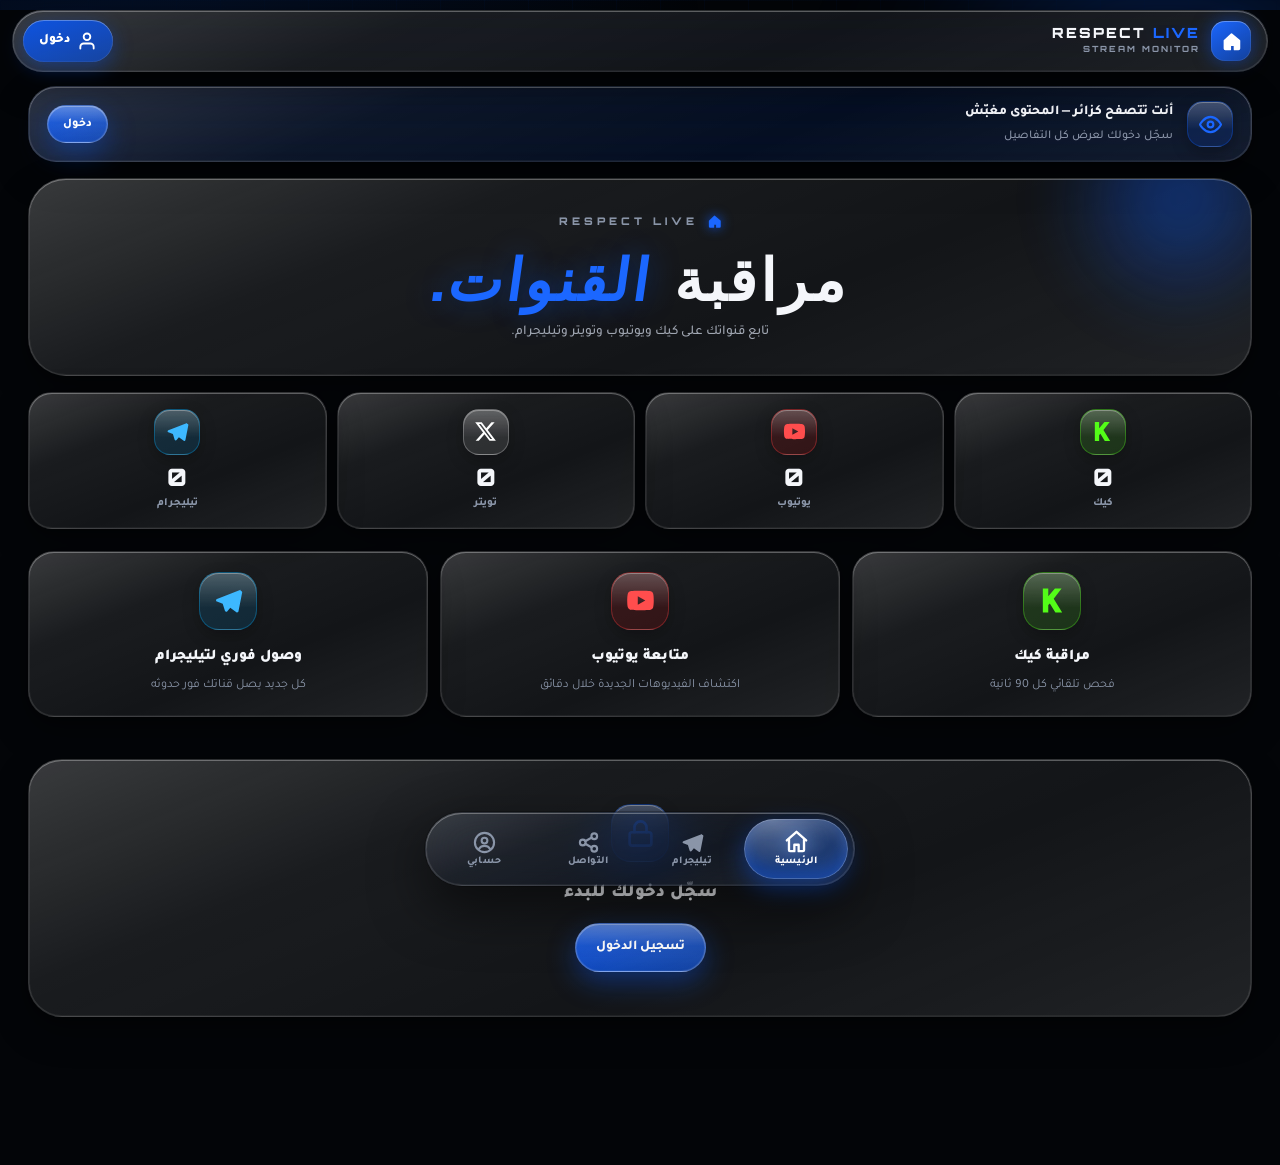
==== commit 60b6d114: "Rename index (2).html to index.html" ====
--- a/index.html
+++ b/index.html
@@ -9,462 +9,607 @@
 <link rel="icon" href="/favicon.ico">
 <link href="https://fonts.googleapis.com/css2?family=Orbitron:wght@500;700;900&family=Tajawal:wght@400;500;700;800;900&display=swap" rel="stylesheet">
 <style>
+/* ═══════════════════════════════════════════════════════════
+   RESPECT LIVE — iOS Liquid Glass
+   زجاج سائل بهوية الموقع: أزرق داكن + Orbitron/Tajawal
+   ═══════════════════════════════════════════════════════════ */
 :root{
   --blue:#0b55ea;--blue2:#1b67ff;--blue-rgb:11,85,234;
   --bg:#030508;--bg-2:#05070d;--panel:#0a0f18;
-  --card:linear-gradient(155deg,#0d1320 0%,#050810 100%);
-  --text:#f4f6fa;--text-2:#c8cfdd;--muted:#7c8799;--muted-2:#5a6473;
-  --line:rgba(255,255,255,.07);--line-2:rgba(255,255,255,.12);
-  --blue-line:rgba(var(--blue-rgb),.28);--blue-line-2:rgba(var(--blue-rgb),.45);
+  --text:#f4f6fa;--text-2:#c8cfdd;--muted:#8a95a8;--muted-2:#5f6a7b;
+  --line:rgba(255,255,255,.09);--line-2:rgba(255,255,255,.16);
+  --blue-line:rgba(var(--blue-rgb),.34);--blue-line-2:rgba(var(--blue-rgb),.52);
   --green:#10b981;--red:#ef4444;--gold:#f5b400;--orange:#f59e0b;--purple:#8b5cf6;
-  --glow-sm:0 0 20px rgba(var(--blue-rgb),.25);
-  --glow:0 0 30px rgba(var(--blue-rgb),.35);
-  --shadow-sm:0 4px 16px rgba(0,0,0,.35);
-  --shadow:0 12px 34px rgba(0,0,0,.4);
-  --shadow-lg:0 24px 60px rgba(0,0,0,.5);
+  --glow-sm:0 0 20px rgba(var(--blue-rgb),.30);
+  --glow:0 0 30px rgba(var(--blue-rgb),.42);
   --font-ar:'Tajawal',system-ui,sans-serif;
   --font-en:'Orbitron',sans-serif;
   --ease:cubic-bezier(.16,1,.3,1);
   --ease-soft:cubic-bezier(.22,.61,.36,1);
-  --r:20px;--r-sm:14px;--r-xs:10px;
+  --spring:cubic-bezier(.34,1.56,.64,1);
+  --r:26px;--r-sm:20px;--r-xs:14px;
   --pad:clamp(16px,5vw,28px);
-}
+
+  /* ── glass tokens ── */
+  --g-blur:22px;--g-sat:185%;
+  --g-fill:rgba(255,255,255,.055);
+  --g-fill-hi:rgba(255,255,255,.09);
+  --g-sheen:linear-gradient(158deg,rgba(255,255,255,.17) 0%,rgba(255,255,255,.045) 30%,rgba(255,255,255,.012) 62%,rgba(255,255,255,.07) 100%);
+  --g-rim:inset 0 1px 0 rgba(255,255,255,.30),inset 0 -1px 0 rgba(255,255,255,.05),inset 1px 0 0 rgba(255,255,255,.08),inset -1px 0 0 rgba(255,255,255,.08);
+  --g-shadow:0 14px 34px rgba(0,0,0,.38),0 2px 8px rgba(0,0,0,.28);
+  --card:linear-gradient(158deg,rgba(255,255,255,.10),rgba(255,255,255,.03));
+}
+
 *{margin:0;padding:0;box-sizing:border-box;-webkit-tap-highlight-color:transparent;outline:none}
 html{scroll-behavior:smooth;background:var(--bg);-webkit-text-size-adjust:100%}
-body{background:var(--bg);color:var(--text);font-family:var(--font-ar);font-size:15px;line-height:1.7;min-height:100vh;overflow-x:hidden;padding-bottom:calc(112px + env(safe-area-inset-bottom));-webkit-font-smoothing:antialiased;position:relative}
-body::before{content:"";position:fixed;inset:0;z-index:-3;pointer-events:none;background-image:linear-gradient(rgba(var(--blue-rgb),.035) 1px,transparent 1px),linear-gradient(90deg,rgba(var(--blue-rgb),.035) 1px,transparent 1px);background-size:64px 64px;-webkit-mask-image:radial-gradient(ellipse 95% 85% at 50% 35%,#000 35%,transparent 92%);mask-image:radial-gradient(ellipse 95% 85% at 50% 35%,#000 35%,transparent 92%)}
-body::after{content:"";position:fixed;inset:0;z-index:-2;pointer-events:none;background:radial-gradient(circle at 10% 15%,rgba(var(--blue-rgb),.10),transparent 40%),radial-gradient(circle at 92% 68%,rgba(var(--blue-rgb),.08),transparent 42%),radial-gradient(circle at 50% 110%,rgba(var(--blue-rgb),.06),transparent 55%)}
+body{background:var(--bg);color:var(--text);font-family:var(--font-ar);font-size:15px;line-height:1.7;min-height:100vh;overflow-x:hidden;padding-bottom:calc(128px + env(safe-area-inset-bottom));-webkit-font-smoothing:antialiased;-moz-osx-font-smoothing:grayscale}
+body::before{content:"";position:fixed;inset:0;z-index:-3;pointer-events:none;background-image:linear-gradient(rgba(var(--blue-rgb),.04) 1px,transparent 1px),linear-gradient(90deg,rgba(var(--blue-rgb),.04) 1px,transparent 1px);background-size:44px 44px;-webkit-mask-image:radial-gradient(ellipse at 50% 20%,#000 20%,transparent 78%);mask-image:radial-gradient(ellipse at 50% 20%,#000 20%,transparent 78%)}
+body::after{content:"";position:fixed;inset:0;z-index:-2;pointer-events:none;background:radial-gradient(circle at 10% 12%,rgba(var(--blue-rgb),.14),transparent 42%),radial-gradient(circle at 92% 70%,rgba(var(--blue-rgb),.10),transparent 46%)}
+/* كرات الإضاءة خلف الزجاج — هي التي تعطي الانكسار الحقيقي */
+.ambient{position:fixed;inset:0;z-index:-2;pointer-events:none;overflow:hidden}
+.ambient i{position:absolute;border-radius:50%;filter:blur(70px);opacity:.55;will-change:transform}
+.ambient i:nth-child(1){width:46vmax;height:46vmax;right:-14vmax;top:-12vmax;background:radial-gradient(circle,rgba(var(--blue-rgb),.75),transparent 68%);animation:orbA 22s ease-in-out infinite alternate}
+.ambient i:nth-child(2){width:38vmax;height:38vmax;left:-12vmax;top:34vh;background:radial-gradient(circle,rgba(70,120,255,.55),transparent 68%);animation:orbB 27s ease-in-out infinite alternate}
+.ambient i:nth-child(3){width:30vmax;height:30vmax;right:8vmax;bottom:-12vmax;background:radial-gradient(circle,rgba(139,92,246,.40),transparent 68%);animation:orbC 31s ease-in-out infinite alternate}
+@keyframes orbA{to{transform:translate3d(-8vmax,10vmax,0) scale(1.15)}}
+@keyframes orbB{to{transform:translate3d(10vmax,-8vmax,0) scale(.9)}}
+@keyframes orbC{to{transform:translate3d(-10vmax,-6vmax,0) scale(1.2)}}
+
 a{color:inherit;text-decoration:none}
 button{font:inherit;cursor:pointer;border:none;background:none;color:inherit}
 input,textarea,select{font:inherit;color:inherit}
 img{display:block;max-width:100%}
 svg{width:20px;height:20px;flex-shrink:0;display:inline-block;vertical-align:middle}
-::selection{background:rgba(var(--blue-rgb),.35);color:#fff}
-#splash{position:fixed;inset:0;z-index:9000;display:grid;place-items:center;text-align:center;background:radial-gradient(circle at 50% 40%,rgba(var(--blue-rgb),.20),transparent 62%),var(--bg);transition:opacity .75s var(--ease),transform .75s var(--ease)}
+::selection{background:rgba(var(--blue-rgb),.4);color:#fff}
+
+/* ═══ أساس الزجاج المشترك ═══ */
+.glass,.top,.tabbar,.seg,.hdr-btn,.btn,.ch,.feat,.stats,.live-card,.notif,.news-card,.guest-banner,.member-banner,.ad-user-card,.adm-card,.adm-tile,.adm-open,.switch-row,.kw-rule,.discord-ch-item,.user-detail-item,.tw-opt,.tgm-opt,.msg-it,.gl-group,.acct-hero,.hero-card,.q-tile,.tg-pick-item,.bot-item,.toast,.adm-bar,.login-card,.pill,.ad-tab,.theme-item,.tgv-chat,.tgv-box,.qv-code{
+  background-image:var(--g-sheen);
+  background-color:var(--g-fill);
+  -webkit-backdrop-filter:blur(var(--g-blur)) saturate(var(--g-sat));
+  backdrop-filter:blur(var(--g-blur)) saturate(var(--g-sat));
+  border:1px solid var(--line);
+  box-shadow:var(--g-rim),var(--g-shadow);
+}
+
+/* ═══ Splash ═══ */
+#splash{position:fixed;inset:0;z-index:9000;display:grid;place-items:center;text-align:center;background:radial-gradient(circle at 50% 40%,rgba(var(--blue-rgb),.26),transparent 62%),var(--bg);transition:opacity .75s var(--ease),transform .75s var(--ease)}
 #splash.out{opacity:0;transform:scale(1.06);pointer-events:none}
 .sp-wrap{display:flex;flex-direction:column;align-items:center;gap:26px}
-.sp-logo{width:104px;height:104px;border-radius:28px;background:linear-gradient(135deg,var(--blue),var(--blue2));display:grid;place-items:center;color:#fff;box-shadow:0 0 0 0 rgba(var(--blue-rgb),.6),0 20px 60px rgba(var(--blue-rgb),.5);animation:spGlow 2.4s ease-in-out infinite;overflow:hidden}
+.sp-logo{width:108px;height:108px;border-radius:32px;display:grid;place-items:center;color:#fff;overflow:hidden;background:linear-gradient(145deg,rgba(var(--blue-rgb),.95),rgba(var(--blue-rgb),.55));box-shadow:var(--g-rim),0 0 0 0 rgba(var(--blue-rgb),.6),0 20px 60px rgba(var(--blue-rgb),.5);animation:spGlow 2.4s ease-in-out infinite}
 .sp-logo img{width:100%;height:100%;object-fit:cover}
 .sp-logo svg{width:52px;height:52px}
-@keyframes spGlow{0%,100%{box-shadow:0 0 0 0 rgba(var(--blue-rgb),.6),0 20px 60px rgba(var(--blue-rgb),.45)}50%{box-shadow:0 0 0 26px rgba(var(--blue-rgb),0),0 20px 60px rgba(var(--blue-rgb),.6)}}
+@keyframes spGlow{0%,100%{box-shadow:var(--g-rim),0 0 0 0 rgba(var(--blue-rgb),.55),0 20px 60px rgba(var(--blue-rgb),.45)}50%{box-shadow:var(--g-rim),0 0 0 26px rgba(var(--blue-rgb),0),0 20px 60px rgba(var(--blue-rgb),.65)}}
 .sp-dots{display:flex;gap:9px}
-.sp-dots i{width:10px;height:10px;border-radius:50%;background:var(--blue);animation:spBounce 1.5s ease-in-out infinite;box-shadow:0 0 12px rgba(var(--blue-rgb),.6)}
+.sp-dots i{width:10px;height:10px;border-radius:50%;background:var(--blue2);animation:spBounce 1.5s ease-in-out infinite;box-shadow:0 0 12px rgba(var(--blue-rgb),.7)}
 .sp-dots i:nth-child(2){animation-delay:.18s}
 .sp-dots i:nth-child(3){animation-delay:.36s}
 @keyframes spBounce{0%,80%,100%{transform:scale(.35);opacity:.35}40%{transform:scale(1);opacity:1}}
 .sp-foot{font-family:var(--font-en);font-size:11px;letter-spacing:4px;font-weight:800;color:var(--muted);opacity:0;animation:fadeIn .8s .9s forwards}
 @keyframes fadeIn{to{opacity:1}}
+
 .page{display:none}
 .page.on{display:block;animation:pageIn .45s var(--ease) both}
 @keyframes pageIn{from{opacity:0;transform:translateY(14px)}to{opacity:1;transform:translateY(0)}}
-.top{position:sticky;top:0;z-index:50;padding:calc(14px + env(safe-area-inset-top)) var(--pad) 14px;display:flex;align-items:center;gap:12px;background:linear-gradient(rgba(3,5,8,.94) 60%,rgba(3,5,8,0));backdrop-filter:blur(18px);-webkit-backdrop-filter:blur(18px);border-bottom:1px solid transparent;transition:border-color .3s ease,background .3s ease}
-.top.scrolled{border-bottom-color:var(--line);background:linear-gradient(rgba(3,5,8,.97) 90%,rgba(3,5,8,.85))}
-.brand{display:flex;align-items:center;gap:11px;flex:1;min-width:0}
-.brand-logo{width:42px;height:42px;border-radius:13px;background:linear-gradient(135deg,var(--blue),var(--blue2));display:grid;place-items:center;flex-shrink:0;box-shadow:0 0 16px rgba(var(--blue-rgb),.42);overflow:hidden}
+#view{animation:pageIn .45s var(--ease) both}
+
+/* ═══ الشريط العلوي ═══ */
+.top{position:sticky;top:calc(8px + env(safe-area-inset-top));z-index:50;margin:10px 12px 14px;padding:9px 12px 9px 10px;border-radius:999px;display:flex;align-items:center;gap:10px;transition:box-shadow .3s var(--ease-soft),background-color .3s}
+.top.scrolled{background-color:rgba(10,15,26,.55);box-shadow:var(--g-rim),0 18px 40px rgba(0,0,0,.5)}
+.brand{display:flex;align-items:center;gap:11px;flex:1;min-width:0;padding-right:4px}
+.brand-logo{width:40px;height:40px;border-radius:14px;background:linear-gradient(145deg,var(--blue2),rgba(var(--blue-rgb),.6));display:grid;place-items:center;flex-shrink:0;box-shadow:var(--g-rim),0 0 18px rgba(var(--blue-rgb),.5);overflow:hidden}
 .brand-logo img{width:100%;height:100%;object-fit:cover}
-.brand-logo svg{width:22px;height:22px;color:#fff}
+.brand-logo svg{width:21px;height:21px;color:#fff}
 .brand-txt{min-width:0}
-.brand-name{font-family:var(--font-en);font-size:15px;font-weight:900;letter-spacing:2px;line-height:1.1;white-space:nowrap;overflow:hidden;text-overflow:ellipsis}
-.brand-name span{color:var(--blue);text-shadow:var(--glow-sm)}
-.brand-sub{font-family:var(--font-en);font-size:9px;font-weight:800;letter-spacing:2px;color:var(--muted);margin-top:2px}
-.hdr-acts{display:flex;align-items:center;gap:8px}
-.hdr-btn{position:relative;width:42px;height:42px;border-radius:13px;display:grid;place-items:center;background:rgba(255,255,255,.03);border:1px solid var(--line);color:var(--text);transition:.22s var(--ease-soft)}
-.hdr-btn:hover{border-color:var(--blue);transform:translateY(-1px)}
-.hdr-btn:active{transform:scale(.95)}
+.brand-name{font-family:var(--font-en);font-size:14px;font-weight:900;letter-spacing:2px;line-height:1.1;white-space:nowrap;overflow:hidden;text-overflow:ellipsis}
+.brand-name span{color:var(--blue2);text-shadow:var(--glow-sm)}
+.brand-sub{font-family:var(--font-en);font-size:8.5px;font-weight:800;letter-spacing:2px;color:var(--muted);margin-top:2px}
+.hdr-acts{display:flex;align-items:center;gap:7px}
+.hdr-btn{position:relative;width:42px;height:42px;border-radius:50%;display:grid;place-items:center;color:var(--text);transition:transform .3s var(--spring),border-color .22s}
+.hdr-btn:hover{border-color:var(--blue-line-2)}
+.hdr-btn:active{transform:scale(.88)}
 .hdr-btn svg{width:19px;height:19px}
-.hdr-btn .badge{position:absolute;top:-5px;right:-5px;min-width:18px;height:18px;padding:0 5px;border-radius:9px;background:var(--red);color:#fff;font-size:10px;font-weight:900;display:grid;place-items:center;border:2px solid var(--bg);font-family:var(--font-en);line-height:1}
-.avatar-btn{width:42px;height:42px;border-radius:50%;background:linear-gradient(135deg,var(--blue),var(--blue2));display:grid;place-items:center;color:#fff;font-family:var(--font-en);font-weight:900;font-size:15px;cursor:pointer;position:relative;flex-shrink:0;box-shadow:0 0 16px rgba(var(--blue-rgb),.42);transition:.22s var(--ease-soft);overflow:hidden}
-.avatar-btn img{width:100%;height:100%;object-fit:cover}
-.avatar-btn:hover{transform:scale(1.06)}
-.avatar-btn:active{transform:scale(.95)}
-.avatar-btn .st{position:absolute;bottom:0;right:0;width:11px;height:11px;border-radius:50%;background:var(--green);border:2px solid var(--bg)}
-.avatar-btn.guest{background:rgba(255,255,255,.05);border:1px solid var(--line);color:var(--muted);box-shadow:none}
-.avatar-btn.guest svg{width:19px;height:19px}
-.tabbar{position:fixed;bottom:calc(18px + env(safe-area-inset-bottom));left:50%;transform:translateX(-50%);width:min(94%,500px);height:66px;background:rgba(10,15,24,.94);backdrop-filter:blur(24px);-webkit-backdrop-filter:blur(24px);border:1px solid var(--line);border-radius:36px;display:flex;justify-content:space-around;align-items:center;z-index:100;padding:0 6px;box-shadow:0 20px 44px rgba(0,0,0,.6),inset 0 1px 0 rgba(255,255,255,.05)}
-.tabbar button{width:48px;height:48px;border-radius:50%;display:grid;place-items:center;color:var(--muted);position:relative;transition:.28s var(--ease-soft)}
-.tabbar button svg{width:21px;height:21px;color:currentColor;transition:.28s var(--ease-soft)}
-.tabbar button:hover{color:var(--text);background:rgba(255,255,255,.04)}
-.tabbar button:active{transform:scale(.92)}
-.tabbar button.on{color:var(--blue2)}
-.tabbar button.on svg{transform:translateY(-2px) scale(1.15);filter:drop-shadow(0 0 8px var(--blue))}
-.tabbar button.on::after{content:"";position:absolute;bottom:-2px;left:50%;transform:translateX(-50%);width:20px;height:3px;background:var(--blue);border-radius:3px;box-shadow:var(--glow-sm)}
-.mnt-banner{position:fixed;top:0;left:0;right:0;z-index:2000;padding:12px 16px;background:linear-gradient(90deg,rgba(239,68,68,.96),rgba(220,38,38,.96));color:#fff;font-size:13px;font-weight:800;display:flex;align-items:center;gap:10px;box-shadow:0 8px 24px rgba(239,68,68,.4);animation:mntSlideDown .4s var(--ease)}
+.hdr-btn:disabled{opacity:.4}
+.hdr-btn .badge{position:absolute;top:-4px;right:-4px;min-width:19px;height:19px;padding:0 5px;border-radius:10px;background:var(--red);color:#fff;font-size:10px;font-weight:900;display:grid;place-items:center;border:2px solid var(--bg);font-family:var(--font-en);line-height:1}
+.hdr-login{height:42px;padding:0 16px;border-radius:999px;font-weight:900;font-size:13px;display:inline-flex;align-items:center;gap:7px;color:#fff;background:linear-gradient(160deg,rgba(var(--blue-rgb),.95),rgba(var(--blue-rgb),.6));box-shadow:var(--g-rim),0 6px 20px rgba(var(--blue-rgb),.4);transition:transform .3s var(--spring)}
+.hdr-login:active{transform:scale(.93)}
+
+/* ═══ شريط التبويب السفلي (4 أزرار + عدسة سائلة) ═══ */
+.tabbar{--n:4;--i:0;position:fixed;bottom:calc(14px + env(safe-area-inset-bottom));left:50%;transform:translateX(-50%);z-index:100;width:min(92%,430px);height:74px;padding:6px;border-radius:999px;display:grid;grid-template-columns:repeat(var(--n),1fr);background-color:rgba(12,18,32,.46);-webkit-backdrop-filter:blur(30px) saturate(200%) brightness(1.08);backdrop-filter:blur(30px) saturate(200%) brightness(1.08);box-shadow:var(--g-rim),0 22px 54px rgba(0,0,0,.55),0 0 0 1px rgba(0,0,0,.25)}
+.tab-lens{position:absolute;top:6px;bottom:6px;inset-inline-start:6px;width:calc((100% - 12px)/var(--n));border-radius:999px;transform:translateX(calc(var(--i) * -100%));transition:transform .55s var(--spring);pointer-events:none;background:radial-gradient(120% 150% at 28% 0%,rgba(255,255,255,.30),rgba(255,255,255,.05) 55%),rgba(var(--blue-rgb),.34);box-shadow:inset 0 0 0 1px rgba(255,255,255,.20),inset 0 9px 14px rgba(255,255,255,.12),inset 0 -10px 16px rgba(var(--blue-rgb),.38),0 8px 24px rgba(var(--blue-rgb),.45)}
+.tabbar button{position:relative;z-index:1;display:flex;flex-direction:column;align-items:center;justify-content:center;gap:3px;color:var(--muted);border-radius:999px;transition:color .3s var(--ease-soft),transform .3s var(--spring)}
+.tabbar button svg{width:23px;height:23px;transition:transform .45s var(--spring),filter .3s}
+.tabbar button span{font-size:10.5px;font-weight:800;line-height:1;letter-spacing:.2px}
+.tabbar button:active{transform:scale(.9)}
+.tabbar button.on{color:#fff}
+.tabbar button.on svg{transform:translateY(-1px) scale(1.12);filter:drop-shadow(0 0 8px rgba(120,170,255,.9))}
+.tabbar .tb-dot{position:absolute;top:9px;inset-inline-end:calc(50% - 18px);width:9px;height:9px;border-radius:50%;background:var(--red);border:2px solid rgba(12,18,32,.9)}
+
+/* ═══ Segmented (اختيار المنصة) ═══ */
+.seg-wrap{padding:0 var(--pad);margin-bottom:18px;position:sticky;top:calc(76px + env(safe-area-inset-top));z-index:40}
+.seg{--n:4;--i:0;position:relative;display:grid;grid-template-columns:repeat(var(--n),1fr);padding:5px;border-radius:999px;background-color:rgba(12,18,32,.5)}
+.seg-lens{position:absolute;top:5px;bottom:5px;inset-inline-start:5px;width:calc((100% - 10px)/var(--n));border-radius:999px;transform:translateX(calc(var(--i) * -100%));transition:transform .5s var(--spring),background .3s;pointer-events:none;background:radial-gradient(120% 160% at 30% 0%,rgba(255,255,255,.30),rgba(255,255,255,.04) 60%),rgba(var(--blue-rgb),.40);box-shadow:inset 0 0 0 1px rgba(255,255,255,.22),inset 0 8px 12px rgba(255,255,255,.10),inset 0 -8px 12px rgba(var(--blue-rgb),.35),0 6px 20px rgba(var(--blue-rgb),.4)}
+.seg button{position:relative;z-index:1;height:44px;display:flex;align-items:center;justify-content:center;gap:7px;border-radius:999px;color:var(--muted);font-weight:800;font-size:12.5px;transition:color .3s,transform .3s var(--spring)}
+.seg button svg{width:18px;height:18px}
+.seg button:active{transform:scale(.93)}
+.seg button.on{color:#fff}
+@media(max-width:400px){.seg button span{display:none}.seg button svg{width:21px;height:21px}}
+
+.mnt-banner{position:fixed;top:0;left:0;right:0;z-index:2000;padding:12px 16px;background:linear-gradient(90deg,rgba(239,68,68,.92),rgba(220,38,38,.92));-webkit-backdrop-filter:blur(18px);backdrop-filter:blur(18px);box-shadow:var(--g-rim);color:#fff;font-size:13px;font-weight:800;display:flex;align-items:center;gap:10px;animation:mntSlideDown .5s var(--ease)}
 @keyframes mntSlideDown{from{transform:translateY(-100%)}to{transform:translateY(0)}}
 .mnt-banner svg{width:18px;height:18px;flex-shrink:0}
 .mnt-banner b{font-family:var(--font-en);letter-spacing:1px}
 .mnt-banner small{opacity:.9;font-weight:600;font-size:11.5px}
+
+/* ═══ تسجيل الدخول ═══ */
 .login-page{min-height:100vh;min-height:100dvh;display:flex;align-items:center;justify-content:center;padding:24px 20px;position:relative;animation:pageIn .6s var(--ease) both}
-.login-card{position:relative;width:min(430px,100%);padding:38px 30px 32px;background:var(--card);border:1px solid var(--line-2);border-radius:26px;box-shadow:var(--shadow-lg),0 0 80px rgba(var(--blue-rgb),.10)}
-.login-card::before{content:"";position:absolute;top:0;left:22%;right:22%;height:2px;background:linear-gradient(90deg,transparent,var(--blue),transparent);box-shadow:var(--glow);border-radius:2px}
-.login-logo{width:92px;height:92px;border-radius:26px;margin:0 auto 20px;background:linear-gradient(135deg,var(--blue),var(--blue2));display:grid;place-items:center;color:#fff;box-shadow:0 0 0 0 rgba(var(--blue-rgb),.6),0 20px 60px rgba(var(--blue-rgb),.45);animation:spGlow 2.6s infinite;overflow:hidden}
+.login-card{position:relative;width:min(430px,100%);padding:38px 28px 30px;border-radius:38px;background-color:rgba(12,18,32,.5);-webkit-backdrop-filter:blur(34px) saturate(190%);backdrop-filter:blur(34px) saturate(190%);box-shadow:var(--g-rim),0 30px 80px rgba(0,0,0,.55),0 0 90px rgba(var(--blue-rgb),.16)}
+.login-logo{width:92px;height:92px;border-radius:28px;margin:0 auto 20px;background:linear-gradient(145deg,var(--blue2),rgba(var(--blue-rgb),.55));display:grid;place-items:center;color:#fff;overflow:hidden;box-shadow:var(--g-rim),0 0 40px rgba(var(--blue-rgb),.5)}
 .login-logo img{width:100%;height:100%;object-fit:cover}
 .login-logo svg{width:46px;height:46px}
 .login-head{text-align:center;margin-bottom:20px}
 .login-head h1{font-family:var(--font-en);font-size:22px;letter-spacing:3px;font-weight:900;margin-bottom:8px}
-.login-head h1 span{color:var(--blue);text-shadow:var(--glow-sm)}
-.login-head p{color:var(--muted);font-size:12.5px;letter-spacing:.3px}
-.auth-tabs{display:flex;gap:6px;margin-bottom:20px;padding:5px;background:rgba(255,255,255,.03);border:1px solid var(--line);border-radius:14px}
-.auth-tabs button{flex:1;padding:11px;border-radius:10px;font-size:13px;font-weight:900;color:var(--muted);transition:.22s var(--ease-soft)}
-.auth-tabs button.on{background:var(--blue);color:#fff;box-shadow:0 4px 14px rgba(var(--blue-rgb),.35)}
+.login-head h1 span{color:var(--blue2);text-shadow:var(--glow-sm)}
+.login-head p{color:var(--muted);font-size:12.5px}
+.auth-tabs{position:relative;display:flex;gap:0;margin-bottom:20px;padding:5px;border-radius:999px;background-color:rgba(0,0,0,.28)}
+.auth-tabs button{flex:1;padding:11px;border-radius:999px;font-size:13px;font-weight:900;color:var(--muted);transition:.3s var(--ease-soft)}
+.auth-tabs button.on{color:#fff;background:radial-gradient(120% 160% at 30% 0%,rgba(255,255,255,.28),rgba(255,255,255,.03) 60%),rgba(var(--blue-rgb),.5);box-shadow:inset 0 0 0 1px rgba(255,255,255,.2),inset 0 -8px 12px rgba(var(--blue-rgb),.3),0 6px 18px rgba(var(--blue-rgb),.4)}
+
+/* ═══ الحقول ═══ */
 .fld{display:block;margin:14px 0}
-.fld>span{display:block;font-size:12.5px;color:var(--muted);margin-bottom:9px;font-weight:800;letter-spacing:.3px}
-input[type="text"],input[type="password"],input[type="number"],input[type="email"],input[type="search"],input[type="url"],textarea,select{-webkit-appearance:none;appearance:none;display:block;width:100%;font-family:inherit;font-size:15px;font-weight:600;color:var(--text);background:rgba(5,8,16,.85);border:1.5px solid var(--line-2);border-radius:14px;padding:14px 16px;min-height:52px;line-height:1.4;transition:border-color .22s var(--ease-soft),box-shadow .22s var(--ease-soft),background .22s var(--ease-soft);outline:none}
+.fld>span{display:block;font-size:12.5px;color:var(--muted);margin-bottom:9px;font-weight:800}
+input[type="text"],input[type="password"],input[type="number"],input[type="email"],input[type="search"],input[type="url"],textarea,select{-webkit-appearance:none;appearance:none;display:block;width:100%;font-family:inherit;font-size:14px;font-weight:600;color:var(--text);padding:14px 18px;min-height:50px;border-radius:18px;background:rgba(0,0,0,.30);border:1px solid var(--line);box-shadow:inset 0 2px 6px rgba(0,0,0,.45),inset 0 -1px 0 rgba(255,255,255,.07);transition:border-color .25s,box-shadow .25s,background .25s}
 input::placeholder,textarea::placeholder{color:var(--muted-2);font-weight:500}
 input:hover,textarea:hover,select:hover{border-color:var(--line-2)}
-input:focus,textarea:focus,select:focus{border-color:var(--blue);background:rgba(8,12,22,.9);box-shadow:0 0 0 4px rgba(var(--blue-rgb),.14),0 0 20px rgba(var(--blue-rgb),.20)}
-textarea{resize:vertical;min-height:110px;line-height:1.7;font-family:inherit}
+input:focus,textarea:focus,select:focus{border-color:var(--blue2);background:rgba(4,8,18,.6);box-shadow:inset 0 2px 6px rgba(0,0,0,.4),0 0 0 4px rgba(var(--blue-rgb),.20),0 0 24px rgba(var(--blue-rgb),.22)}
+textarea{resize:vertical;min-height:110px;line-height:1.7;border-radius:20px}
 textarea.mono{font-family:monospace;font-size:13px;direction:ltr;text-align:left}
-select{cursor:pointer;background-image:none}
+select{cursor:pointer}
 select option{background:var(--panel);color:var(--text)}
-input[type="checkbox"]{-webkit-appearance:checkbox;appearance:checkbox;width:20px;height:20px;min-height:auto;padding:0;accent-color:var(--blue);cursor:pointer;display:inline-block;vertical-align:middle}
+input[type="checkbox"]{-webkit-appearance:checkbox;appearance:checkbox;width:20px;height:20px;min-height:auto;padding:0;accent-color:var(--blue);cursor:pointer;display:inline-block;vertical-align:middle;box-shadow:none}
 .err{color:#f87171;font-size:12.5px;text-align:center;min-height:20px;margin-top:12px;font-weight:700}
-.btn{display:inline-flex;align-items:center;justify-content:center;gap:8px;padding:13px 20px;border-radius:14px;background:rgba(255,255,255,.04);border:1.5px solid var(--line-2);color:var(--text);font-size:13.5px;font-weight:800;font-family:inherit;cursor:pointer;white-space:nowrap;transition:.22s var(--ease-soft);position:relative;overflow:hidden;min-height:48px}
-.btn:hover{transform:translateY(-1px);border-color:var(--blue)}
-.btn:active{transform:scale(.97)}
-.btn:disabled{opacity:.45;cursor:not-allowed;transform:none!important}
-.btn.pri{background:var(--blue);border-color:var(--blue);color:#fff;box-shadow:0 10px 28px rgba(var(--blue-rgb),.30)}
-.btn.pri:hover{background:var(--blue2);box-shadow:0 14px 38px rgba(var(--blue-rgb),.45)}
-.btn.danger{background:var(--red);border-color:var(--red);color:#fff}
-.btn.danger:hover{background:#dc2626}
-.btn.ghost{background:transparent}
-.btn.ai{background:linear-gradient(135deg,#8b5cf6,#6366f1);border-color:#8b5cf6;color:#fff}
-.btn.ai:hover{box-shadow:0 14px 38px rgba(139,92,246,.5)}
-.btn.sm{padding:9px 14px;font-size:12px;border-radius:11px;min-height:auto}
-.btn.wide{width:100%;padding:15px}
-.btn svg{width:15px;height:15px;flex-shrink:0}
-.hero{padding:42px var(--pad) 32px;text-align:center;position:relative;animation:pageIn .55s var(--ease) both}
-.hero-lbl{font-family:var(--font-en);font-size:11px;font-weight:900;letter-spacing:4px;color:var(--muted);display:flex;align-items:center;justify-content:center;gap:9px}
-.hero-lbl span{color:var(--blue);font-size:14px;text-shadow:var(--glow-sm)}
-.hero h1{font-family:var(--font-en);font-size:clamp(36px,9vw,64px);line-height:.92;letter-spacing:4px;font-weight:900;margin:22px 0 14px}
-.hero h1 span{color:var(--blue);display:inline-block;transform:skewX(-8deg);text-shadow:var(--glow)}
-.hero p{color:var(--muted);font-size:13.5px;max-width:560px;margin:0 auto;line-height:1.85;font-weight:500}
-.features{display:grid;grid-template-columns:repeat(3,1fr);gap:14px;margin:26px var(--pad);animation:pageIn .6s var(--ease) .1s both}
+
+/* ═══ الأزرار ═══ */
+.btn{display:inline-flex;align-items:center;justify-content:center;gap:8px;padding:12px 20px;min-height:44px;border-radius:999px;color:var(--text);font-size:13.5px;font-weight:800;transition:transform .35s var(--spring),border-color .22s,box-shadow .3s,background-color .3s;position:relative}
+.btn:hover{border-color:var(--blue-line-2)}
+.btn:active{transform:scale(.94)}
+.btn:disabled{opacity:.42;cursor:not-allowed;transform:none!important}
+.btn.pri{color:#fff;border-color:rgba(255,255,255,.22);background-image:linear-gradient(180deg,rgba(255,255,255,.34) 0%,rgba(255,255,255,.06) 46%,rgba(255,255,255,0) 100%),linear-gradient(160deg,rgba(var(--blue-rgb),.95),rgba(var(--blue-rgb),.62));box-shadow:var(--g-rim),0 10px 28px rgba(var(--blue-rgb),.42)}
+.btn.pri:hover{box-shadow:var(--g-rim),0 14px 38px rgba(var(--blue-rgb),.6)}
+.btn.danger{color:#fff;border-color:rgba(255,255,255,.2);background-image:linear-gradient(180deg,rgba(255,255,255,.28),rgba(255,255,255,0) 60%),linear-gradient(160deg,rgba(239,68,68,.92),rgba(190,30,30,.6));box-shadow:var(--g-rim),0 10px 26px rgba(239,68,68,.32)}
+.btn.ghost{background-color:transparent;background-image:none;box-shadow:none;-webkit-backdrop-filter:none;backdrop-filter:none;border-color:var(--line-2)}
+.btn.ghost:hover{background-color:rgba(255,255,255,.05)}
+.btn.ghost.danger{color:#ff7b7b;background-image:none;background-color:rgba(239,68,68,.08);border-color:rgba(239,68,68,.34);box-shadow:none}
+.btn.ai{color:#fff;background-image:linear-gradient(180deg,rgba(255,255,255,.3),rgba(255,255,255,0) 60%),linear-gradient(160deg,rgba(139,92,246,.95),rgba(99,102,241,.6))}
+.btn.sm{padding:8px 15px;font-size:12px;min-height:36px}
+.btn.wide{width:100%;padding:15px;min-height:52px}
+.btn svg{width:16px;height:16px;flex-shrink:0}
+
+/* ═══ الرئيسية ═══ */
+.hero-card{position:relative;margin:6px var(--pad) 16px;padding:34px 24px 30px;border-radius:38px;text-align:center;overflow:hidden;animation:pageIn .55s var(--ease) both}
+.hero-card::before{content:"";position:absolute;width:260px;height:260px;border-radius:50%;right:-60px;top:-110px;background:radial-gradient(circle,rgba(var(--blue-rgb),.7),transparent 70%);filter:blur(30px);opacity:.7;pointer-events:none}
+.hero-card>*{position:relative}
+.hero-lbl{font-family:var(--font-en);font-size:10.5px;font-weight:900;letter-spacing:4px;color:var(--muted);display:flex;align-items:center;justify-content:center;gap:9px}
+.hero-lbl svg{width:15px;height:15px;color:var(--blue2);filter:drop-shadow(0 0 6px rgba(var(--blue-rgb),.9))}
+.hero-card h1{font-family:var(--font-en);font-size:clamp(32px,9vw,58px);line-height:.95;letter-spacing:3px;font-weight:900;margin:20px 0 14px}
+.hero-card h1 span{color:var(--blue2);display:inline-block;transform:skewX(-8deg);text-shadow:var(--glow)}
+.hero-card p{color:var(--text-2);opacity:.78;font-size:13.5px;max-width:520px;margin:0 auto;line-height:1.85;font-weight:500}
+
+.q-grid{display:grid;grid-template-columns:repeat(4,1fr);gap:10px;margin:0 var(--pad) 18px;animation:pageIn .6s var(--ease) .1s both}
+@media(max-width:480px){.q-grid{grid-template-columns:repeat(2,1fr)}}
+.q-tile{border-radius:24px;padding:16px 10px 14px;text-align:center;cursor:pointer;transition:transform .35s var(--spring),border-color .25s}
+.q-tile:active{transform:scale(.94)}
+.q-tile:hover{border-color:var(--blue-line-2)}
+.q-tile .ib{margin:0 auto 10px}
+.q-tile b{display:block;font-family:var(--font-en);font-size:24px;font-weight:900;line-height:1}
+.q-tile small{display:block;font-size:11px;font-weight:800;color:var(--muted);margin-top:6px}
+
+/* أيقونة داخل حاوية زجاجية ملوّنة */
+.ib{width:46px;height:46px;border-radius:16px;display:grid;place-items:center;flex-shrink:0;color:var(--blue2);background-image:linear-gradient(180deg,rgba(255,255,255,.24),rgba(255,255,255,0) 62%);background-color:rgba(var(--blue-rgb),.16);border:1px solid rgba(var(--blue-rgb),.34);box-shadow:inset 0 1px 0 rgba(255,255,255,.3),0 6px 16px rgba(0,0,0,.25)}
+.ib svg{width:23px;height:23px}
+.ib.kick{color:#53fc18;background-color:rgba(83,252,24,.12);border-color:rgba(83,252,24,.32)}
+.ib.yt{color:#ff4d4d;background-color:rgba(255,0,0,.12);border-color:rgba(255,60,60,.34)}
+.ib.tw{color:#fff;background-color:rgba(255,255,255,.10);border-color:rgba(255,255,255,.26)}
+.ib.tg{color:#3db8ff;background-color:rgba(0,136,204,.16);border-color:rgba(0,160,235,.36)}
+.ib.dc{color:#8b95ff;background-color:rgba(88,101,242,.16);border-color:rgba(110,122,255,.36)}
+.ib.green{color:var(--green);background-color:rgba(16,185,129,.14);border-color:rgba(16,185,129,.34)}
+.ib.orange{color:var(--orange);background-color:rgba(245,158,11,.14);border-color:rgba(245,158,11,.34)}
+.ib.red{color:#ff6b6b;background-color:rgba(239,68,68,.14);border-color:rgba(239,68,68,.34)}
+.ib.purple{color:#b49bff;background-color:rgba(139,92,246,.16);border-color:rgba(139,92,246,.36)}
+.ib.sm{width:38px;height:38px;border-radius:13px}.ib.sm svg{width:19px;height:19px}
+.ib.lg{width:58px;height:58px;border-radius:20px}.ib.lg svg{width:29px;height:29px}
+
+.features{display:grid;grid-template-columns:repeat(3,1fr);gap:12px;margin:22px var(--pad);animation:pageIn .6s var(--ease) .12s both}
 @media(max-width:640px){.features{grid-template-columns:1fr}}
-.feat{background:var(--card);border:1px solid var(--line);border-radius:18px;padding:22px 18px;text-align:center;transition:.28s var(--ease-soft);position:relative;overflow:hidden}
-.feat:hover{transform:translateY(-3px);border-color:var(--blue-line);box-shadow:0 12px 34px rgba(var(--blue-rgb),.14)}
-.feat-ico{width:56px;height:56px;border-radius:16px;background:rgba(var(--blue-rgb),.12);border:1px solid var(--blue-line);display:grid;place-items:center;color:var(--blue);margin:0 auto 14px}
-.feat-ico svg{width:26px;height:26px}
+.feat{border-radius:26px;padding:20px 18px;text-align:center;transition:transform .35s var(--spring),border-color .25s;position:relative;overflow:hidden}
+.feat:hover{transform:translateY(-3px);border-color:var(--blue-line-2)}
+.feat-ico{margin:0 auto 14px}
 .feat b{display:block;font-size:15px;font-weight:900;margin-bottom:6px}
 .feat p{color:var(--muted);font-size:12.5px;line-height:1.7}
-.stats{display:grid;grid-template-columns:repeat(4,1fr);gap:1px;background:var(--line);border:1px solid var(--line);border-radius:18px;overflow:hidden;margin:24px var(--pad);animation:pageIn .6s var(--ease) .15s both}
-.stats .s{background:var(--panel);padding:18px 8px;text-align:center;transition:.24s var(--ease-soft)}
-.stats .s:hover{background:rgba(var(--blue-rgb),.06)}
-.stats .s b{display:block;font-family:var(--font-en);font-size:26px;font-weight:900;line-height:1;color:var(--text)}
-.stats .s b.blue{color:var(--blue);text-shadow:var(--glow-sm)}
-.stats .s small{display:block;font-family:var(--font-en);font-size:10px;font-weight:800;color:var(--muted);margin-top:6px;letter-spacing:1.5px}
-@media(max-width:520px){.stats{grid-template-columns:repeat(2,1fr)}}
-.live-strip{display:flex;gap:12px;overflow-x:auto;scroll-snap-type:x mandatory;scrollbar-width:none;margin:0 calc(-1 * var(--pad));padding:4px var(--pad) 10px}
+
+.stats{display:grid;grid-template-columns:repeat(4,1fr);gap:0;border-radius:26px;overflow:hidden;margin:20px var(--pad);animation:pageIn .6s var(--ease) .15s both}
+.stats .s{padding:18px 8px;text-align:center;border-inline-start:1px solid var(--line)}
+.stats .s:first-child{border-inline-start:0}
+.stats .s b{display:block;font-family:var(--font-en);font-size:24px;font-weight:900;line-height:1;color:var(--text)}
+.stats .s b.blue{color:var(--blue2);text-shadow:var(--glow-sm)}
+.stats .s small{display:block;font-size:10.5px;font-weight:800;color:var(--muted);margin-top:7px}
+.stats.five{grid-template-columns:repeat(5,1fr)}
+@media(max-width:520px){.stats{grid-template-columns:repeat(2,1fr)}.stats .s:nth-child(3){border-inline-start:0}.stats .s:nth-child(n+3){border-top:1px solid var(--line)}}
+
+.live-strip{display:flex;gap:12px;overflow-x:auto;scroll-snap-type:x mandatory;scrollbar-width:none;margin:0 calc(-1 * var(--pad));padding:4px var(--pad) 12px}
 .live-strip::-webkit-scrollbar{display:none}
-.live-card{flex:0 0 260px;background:var(--card);border:1px solid var(--line);border-radius:16px;overflow:hidden;cursor:pointer;transition:.28s var(--ease-soft);position:relative}
-.live-card:hover{border-color:var(--blue-line);transform:translateY(-2px)}
-.live-card-cover{height:120px;background:linear-gradient(135deg,rgba(var(--blue-rgb),.3),rgba(0,0,0,.5));position:relative;overflow:hidden}
+.live-card{flex:0 0 262px;border-radius:26px;overflow:hidden;cursor:pointer;transition:transform .35s var(--spring),border-color .25s;position:relative;scroll-snap-align:start}
+.live-card:hover{border-color:var(--blue-line-2)}
+.live-card:active{transform:scale(.97)}
+.live-card-cover{height:122px;background:linear-gradient(135deg,rgba(var(--blue-rgb),.4),rgba(0,0,0,.5));position:relative;overflow:hidden}
 .live-card-cover img{width:100%;height:100%;object-fit:cover}
-.live-card-cover::after{content:"";position:absolute;inset:0;background:linear-gradient(transparent 50%,rgba(3,5,8,.92))}
-.live-card-body{padding:0 14px 14px;margin-top:-20px;position:relative;z-index:2}
-.live-card-body b{display:block;font-size:14px;font-weight:900;margin-bottom:4px;white-space:nowrap;overflow:hidden;text-overflow:ellipsis}
-.live-card-body small{display:block;color:var(--muted);font-size:11.5px;white-space:nowrap;overflow:hidden;text-overflow:ellipsis}
-.live-card-body .v{color:#f87171;font-family:var(--font-en);font-weight:900;font-size:11px}
-.sec{padding:22px var(--pad);animation:pageIn .45s var(--ease) both}
+.live-card-cover::after{content:"";position:absolute;inset:0;background:linear-gradient(transparent 45%,rgba(3,5,8,.9))}
+.live-card-body{padding:0 16px 15px;margin-top:-22px;position:relative;z-index:2}
+.live-card-body b{display:block;font-size:14.5px;font-weight:900;margin-bottom:3px;white-space:nowrap;overflow:hidden;text-overflow:ellipsis}
+.live-card-body small{display:block;color:var(--text-2);opacity:.7;font-size:11.5px;white-space:nowrap;overflow:hidden;text-overflow:ellipsis}
+.live-card-body .v{display:inline-flex;align-items:center;gap:5px;margin-top:6px;color:#ff7b7b;font-family:var(--font-en);font-weight:900;font-size:11px}
+.live-card-body .v svg{width:14px;height:14px}
+
+.sec{padding:20px var(--pad);animation:pageIn .45s var(--ease) both}
 .sec-h{display:flex;justify-content:space-between;align-items:center;margin-bottom:18px;gap:12px;flex-wrap:wrap}
-.sec-title{font-size:22px;font-weight:900;letter-spacing:.2px}
-.sec-title span{color:var(--blue);transform:skewX(-8deg);display:inline-block}
+.sec-title{font-size:25px;font-weight:900;letter-spacing:.2px;display:flex;align-items:center;gap:10px}
+.sec-title span{color:var(--blue2);transform:skewX(-8deg);display:inline-block;text-shadow:var(--glow-sm)}
+
 .grid{display:grid;grid-template-columns:repeat(auto-fill,minmax(300px,1fr));gap:16px}
 @media(max-width:640px){.grid{grid-template-columns:1fr}}
-.ch{position:relative;overflow:hidden;background:var(--card);border:1px solid var(--line);border-radius:var(--r);transition:transform .32s var(--ease-soft),border-color .32s ease,box-shadow .32s ease;isolation:isolate}
-.ch::after{content:"";position:absolute;inset:-40px;background-image:var(--ch-brand,none);background-size:cover;background-position:center;filter:blur(50px) saturate(1.8);opacity:.18;pointer-events:none;z-index:0;border-radius:var(--r)}
-.ch:hover{transform:translateY(-3px);border-color:var(--blue-line);box-shadow:0 18px 44px rgba(var(--blue-rgb),.16)}
+
+/* ═══ بطاقات القنوات ═══ */
+.ch{position:relative;overflow:hidden;border-radius:var(--r);transition:transform .38s var(--spring),border-color .3s,box-shadow .3s;isolation:isolate}
+.ch::after{content:"";position:absolute;inset:-40px;background-image:var(--ch-brand,none);background-size:cover;background-position:center;filter:blur(50px) saturate(1.9);opacity:.22;pointer-events:none;z-index:0;border-radius:inherit}
+.ch:hover{transform:translateY(-3px);border-color:var(--blue-line-2);box-shadow:var(--g-rim),0 20px 48px rgba(var(--blue-rgb),.22)}
 .ch>.ch-cover,.ch>.ch-head,.ch>.ch-acts{position:relative;z-index:1}
-.ch-cover{height:118px;position:relative;overflow:hidden;background:linear-gradient(135deg,rgba(var(--blue-rgb),.28),rgba(0,0,0,.5))}
-.ch-cover img{width:100%;height:100%;object-fit:cover;transition:transform .55s var(--ease-soft)}
-.ch:hover .ch-cover img{transform:scale(1.05)}
-.ch-cover::after{content:"";position:absolute;inset:0;background:linear-gradient(transparent 40%,rgba(3,5,8,.92))}
-.ch-badge{position:absolute;top:12px;right:12px;z-index:3;font-size:10.5px;padding:5px 11px;border-radius:9px;font-weight:900;font-family:var(--font-en);letter-spacing:.5px;display:inline-flex;align-items:center;gap:5px}
-.ch-badge.live{background:var(--red);color:#fff;animation:chPulse 1.9s infinite}
+.ch-cover{height:120px;position:relative;overflow:hidden;background:linear-gradient(135deg,rgba(var(--blue-rgb),.32),rgba(0,0,0,.5));border-radius:var(--r) var(--r) 0 0}
+.ch-cover img{width:100%;height:100%;object-fit:cover;transition:transform .6s var(--ease-soft)}
+.ch:hover .ch-cover img{transform:scale(1.06)}
+.ch-cover::after{content:"";position:absolute;inset:0;background:linear-gradient(transparent 38%,rgba(3,5,8,.9))}
+.ch-badge{position:absolute;top:12px;right:12px;z-index:3;font-size:10.5px;padding:5px 12px;border-radius:999px;font-weight:900;letter-spacing:.3px;display:inline-flex;align-items:center;gap:5px;-webkit-backdrop-filter:blur(14px) saturate(180%);backdrop-filter:blur(14px) saturate(180%);box-shadow:inset 0 1px 0 rgba(255,255,255,.35)}
+.ch-badge svg{width:13px;height:13px}
+.ch-badge.live{background:rgba(239,68,68,.85);color:#fff;animation:chPulse 1.9s infinite}
 .ch-badge.live::before{content:"";width:6px;height:6px;border-radius:50%;background:#fff}
-.ch-badge.off{background:rgba(255,255,255,.14);color:var(--text);backdrop-filter:blur(8px)}
-.ch-badge.nosend{background:rgba(245,158,11,.9);color:#fff;backdrop-filter:blur(8px);top:auto;bottom:12px;right:12px}
-.ch-badge.verified{background:rgba(16,185,129,.95);color:#fff;top:12px;left:12px;right:auto}
-@keyframes chPulse{70%{box-shadow:0 0 0 12px rgba(239,68,68,0)}100%{box-shadow:0 0 0 0 rgba(239,68,68,0)}}
+.ch-badge.off{background:rgba(255,255,255,.18);color:var(--text)}
+.ch-badge.nosend{background:rgba(245,158,11,.88);color:#fff;top:auto;bottom:12px;right:12px}
+.ch-badge.verified{background:rgba(16,185,129,.9);color:#fff;top:12px;left:12px;right:auto}
+@keyframes chPulse{70%{box-shadow:0 0 0 12px rgba(239,68,68,0),inset 0 1px 0 rgba(255,255,255,.35)}100%{box-shadow:0 0 0 0 rgba(239,68,68,0),inset 0 1px 0 rgba(255,255,255,.35)}}
 .ch-head{display:flex;align-items:flex-end;gap:12px;padding:0 18px;margin-top:-28px;position:relative;z-index:2}
-.ch-head img{width:56px;height:56px;border-radius:15px;object-fit:cover;border:3px solid var(--bg);background:var(--panel);flex-shrink:0;box-shadow:0 0 16px rgba(var(--blue-rgb),.35)}
-.ch-head .ph{width:56px;height:56px;border-radius:15px;background:linear-gradient(135deg,var(--blue),var(--blue2));display:grid;place-items:center;border:3px solid var(--bg);flex-shrink:0;color:#fff}
+.ch-head img{width:58px;height:58px;border-radius:19px;object-fit:cover;border:2px solid rgba(255,255,255,.35);background:var(--panel);flex-shrink:0;box-shadow:0 8px 20px rgba(0,0,0,.45),0 0 18px rgba(var(--blue-rgb),.35)}
+.ch-head .ph{width:58px;height:58px;border-radius:19px;background:linear-gradient(145deg,var(--blue2),rgba(var(--blue-rgb),.55));display:grid;place-items:center;border:2px solid rgba(255,255,255,.35);flex-shrink:0;color:#fff;box-shadow:0 8px 20px rgba(0,0,0,.45)}
 .ch-head .ph svg{width:26px;height:26px}
 .ch-info{flex:1;min-width:0;padding-bottom:2px}
 .ch-info b{display:block;font-size:15.5px;font-weight:900;white-space:nowrap;overflow:hidden;text-overflow:ellipsis;color:var(--text)}
-.ch-info small{display:inline-block;font-size:10.5px;color:var(--muted);font-family:var(--font-en);letter-spacing:1px;border:1px solid var(--line);border-radius:20px;padding:3px 11px;margin-top:4px;max-width:100%;overflow:hidden;text-overflow:ellipsis;white-space:nowrap}
-.ch-live{margin:12px 18px 0;padding:11px 15px;border-radius:12px;background:rgba(239,68,68,.11);border:1px solid rgba(239,68,68,.28);font-size:12.5px;display:flex;justify-content:space-between;gap:10px;font-weight:700;align-items:center;position:relative;z-index:1}
+.ch-info small{display:inline-block;font-size:10.5px;color:var(--text-2);font-family:var(--font-en);letter-spacing:1px;border:1px solid var(--line-2);background:rgba(255,255,255,.06);border-radius:999px;padding:3px 12px;margin-top:5px;max-width:100%;overflow:hidden;text-overflow:ellipsis;white-space:nowrap}
+.ch-live{margin:12px 18px 0;padding:11px 15px;border-radius:18px;background:rgba(239,68,68,.13);border:1px solid rgba(239,68,68,.3);box-shadow:inset 0 1px 0 rgba(255,255,255,.12);font-size:12.5px;display:flex;justify-content:space-between;gap:10px;font-weight:700;align-items:center}
 .ch-live div{flex:1;min-width:0;overflow:hidden;text-overflow:ellipsis;white-space:nowrap}
-.ch-live span{color:#f87171;white-space:nowrap;font-family:var(--font-en);font-weight:900;font-size:11.5px}
+.ch-live span{color:#ff8a8a;white-space:nowrap;font-family:var(--font-en);font-weight:900;font-size:11.5px;display:inline-flex;align-items:center;gap:5px}
+.ch-live span svg{width:14px;height:14px}
 .ch-acts{display:flex;gap:7px;flex-wrap:wrap;padding:14px 18px 18px}
-.empty{text-align:center;padding:60px 24px;animation:pageIn .55s var(--ease) both}
-.empty .em-icon{width:100px;height:100px;margin:0 auto 20px;color:var(--blue);opacity:.32;animation:emptyFloat 4s ease-in-out infinite}
-.empty .em-icon svg{width:100%;height:100%}
+
+.empty{text-align:center;padding:56px 24px;animation:pageIn .55s var(--ease) both}
+.empty .em-icon{width:96px;height:96px;margin:0 auto 20px;display:grid;place-items:center;border-radius:32px;color:var(--blue2);background-image:var(--g-sheen);background-color:var(--g-fill);border:1px solid var(--line);box-shadow:var(--g-rim),0 0 40px rgba(var(--blue-rgb),.25);animation:emptyFloat 4s ease-in-out infinite}
+.empty .em-icon svg{width:44px;height:44px}
 @keyframes emptyFloat{0%,100%{transform:translateY(0)}50%{transform:translateY(-8px)}}
 .empty h3{font-size:17px;font-weight:900;color:var(--text);margin-bottom:8px}
 .empty p{font-size:13px;color:var(--muted);margin-bottom:20px;max-width:320px;margin-left:auto;margin-right:auto}
-.guest-banner{margin:18px var(--pad);padding:16px 20px;border-radius:18px;background:linear-gradient(135deg,rgba(var(--blue-rgb),.12),rgba(var(--blue-rgb),.02));border:1px solid var(--blue-line);display:flex;align-items:center;gap:14px;flex-wrap:wrap;animation:pageIn .5s var(--ease) both}
-.guest-banner .gb-ico{width:46px;height:46px;border-radius:14px;background:rgba(var(--blue-rgb),.15);border:1px solid var(--blue-line-2);display:grid;place-items:center;color:var(--blue);flex-shrink:0}
-.guest-banner .gb-ico svg{width:22px;height:22px}
-.guest-banner .gb-txt{flex:1;min-width:160px;font-size:13.5px;font-weight:700;color:var(--text);line-height:1.6}
+
+/* ═══ لافتات ═══ */
+.guest-banner{margin:6px var(--pad) 16px;padding:14px 18px;border-radius:28px;display:flex;align-items:center;gap:14px;flex-wrap:wrap;animation:pageIn .5s var(--ease) both;background-color:rgba(var(--blue-rgb),.10)}
+.guest-banner .gb-txt{flex:1;min-width:160px;font-size:13.5px;font-weight:800;color:var(--text);line-height:1.6}
 .guest-banner .gb-txt small{display:block;font-weight:500;color:var(--muted);font-size:12px;margin-top:3px}
-.member-banner{margin:18px var(--pad) 0;padding:16px 20px;border-radius:18px;display:flex;align-items:center;gap:14px;flex-wrap:wrap;animation:pageIn .5s var(--ease) both}
-.member-banner.ok{background:linear-gradient(135deg,rgba(16,185,129,.12),rgba(16,185,129,.02));border:1px solid rgba(16,185,129,.4)}
-.member-banner.warn{background:linear-gradient(135deg,rgba(245,158,11,.12),rgba(245,158,11,.02));border:1px solid rgba(245,158,11,.4)}
-.member-banner .mb-ico{width:46px;height:46px;border-radius:14px;display:grid;place-items:center;flex-shrink:0}
-.member-banner.ok .mb-ico{background:rgba(16,185,129,.15);color:var(--green)}
-.member-banner.warn .mb-ico{background:rgba(245,158,11,.15);color:var(--orange)}
-.member-banner .mb-txt{flex:1;min-width:200px;font-size:13.5px;font-weight:700;line-height:1.65}
+.member-banner{margin:6px var(--pad) 16px;padding:14px 18px;border-radius:28px;display:flex;align-items:center;gap:14px;flex-wrap:wrap;animation:pageIn .5s var(--ease) both}
+.member-banner.ok{background-color:rgba(16,185,129,.10);border-color:rgba(16,185,129,.38)}
+.member-banner.warn{background-color:rgba(245,158,11,.10);border-color:rgba(245,158,11,.38)}
+.member-banner .mb-txt{flex:1;min-width:200px;font-size:13.5px;font-weight:800;line-height:1.65}
 .member-banner .mb-txt small{display:block;font-weight:500;color:var(--muted);font-size:12px;margin-top:4px}
-.modal{position:fixed;inset:0;z-index:1200;background:rgba(3,5,8,.78);backdrop-filter:blur(14px);-webkit-backdrop-filter:blur(14px);display:flex;align-items:flex-end;justify-content:center;padding-top:46px;opacity:0;pointer-events:none;transition:opacity .30s ease}
+
+/* ═══ النوافذ المنبثقة (Sheets) ═══ */
+.modal{position:fixed;inset:0;z-index:1200;background:rgba(2,4,10,.55);-webkit-backdrop-filter:blur(10px);backdrop-filter:blur(10px);display:flex;align-items:flex-end;justify-content:center;padding-top:46px;opacity:0;pointer-events:none;transition:opacity .32s var(--ease-soft)}
 .modal.on{opacity:1;pointer-events:auto}
-.sheet{width:min(680px,100%);max-height:92vh;overflow-y:auto;background:var(--card);border:1px solid var(--line);border-bottom:0;border-radius:28px 28px 0 0;padding:18px 24px calc(28px + env(safe-area-inset-bottom));transform:translateY(70px);transition:transform .40s var(--ease-soft);position:relative;box-shadow:0 -20px 60px rgba(0,0,0,.55),0 0 60px rgba(var(--blue-rgb),.12)}
-.modal.on .sheet{transform:translateY(0)}
-.sheet::before{content:"";position:absolute;top:0;left:20%;right:20%;height:2px;background:linear-gradient(90deg,transparent,var(--blue),transparent);box-shadow:var(--glow);border-radius:2px}
+.sheet{position:relative;width:min(680px,100%);max-height:92vh;overflow-y:auto;border-radius:38px 38px 0 0;padding:14px 22px calc(26px + env(safe-area-inset-bottom));transform:translateY(80px) scale(.98);transition:transform .55s var(--spring);background-color:rgba(14,20,34,.62);background-image:var(--g-sheen);-webkit-backdrop-filter:blur(40px) saturate(200%);backdrop-filter:blur(40px) saturate(200%);border:1px solid var(--line-2);border-bottom:0;box-shadow:var(--g-rim),0 -20px 70px rgba(0,0,0,.55),0 0 80px rgba(var(--blue-rgb),.12)}
+.modal.on .sheet{transform:translateY(0) scale(1)}
 .sheet.sm{width:min(460px,100%)}
 .sheet.wide{width:min(820px,100%)}
 .sheet.xwide{width:min(980px,100%)}
-.grab{width:44px;height:4px;border-radius:9px;background:rgba(255,255,255,.22);margin:0 auto 20px}
-@media(min-width:701px){.modal{align-items:center}.sheet{border-radius:24px;border-bottom:1px solid var(--line)}}
-.sh-title{font-family:var(--font-en);font-size:16px;font-weight:900;letter-spacing:1px;margin-bottom:8px}
+.grab{width:44px;height:5px;border-radius:99px;background:rgba(255,255,255,.3);margin:0 auto 16px}
+@media(min-width:701px){.modal{align-items:center}.sheet{border-radius:36px;border-bottom:1px solid var(--line-2)}}
+.sh-top{position:sticky;top:-14px;z-index:6;display:flex;justify-content:flex-start;padding:4px 0 12px;margin:-4px 0 6px}
+.sh-top .btn{min-width:92px}
+.sh-title{font-family:var(--font-ar);font-size:19px;font-weight:900;margin-bottom:8px}
 .sh-sub{color:var(--muted);font-size:12.5px;margin-bottom:18px;line-height:1.75}
 .row{display:flex;gap:10px;margin-top:20px}
 .row>.btn{flex:1}
+
 .toasts{position:fixed;top:calc(14px + env(safe-area-inset-top));left:0;right:0;z-index:9000;display:flex;flex-direction:column;align-items:center;gap:8px;pointer-events:none;width:100%;padding:0 16px}
-.toast{max-width:min(440px,100%);padding:14px 20px;border-radius:16px;font-size:13px;font-weight:800;background:var(--card);border:1px solid var(--line-2);backdrop-filter:blur(16px);box-shadow:0 16px 44px rgba(0,0,0,.5),0 0 30px rgba(var(--blue-rgb),.15);opacity:0;transform:translateY(-18px);transition:.32s var(--ease-soft);position:relative;overflow:hidden;text-align:center;color:var(--text);display:flex;align-items:center;gap:10px;justify-content:center}
-.toast::before{content:"";position:absolute;top:0;bottom:0;right:0;width:4px;background:var(--blue)}
-.toast.ok::before{background:var(--green)}
-.toast.bad::before{background:var(--red)}
-.toast.on{opacity:1;transform:translateY(0)}
-.notif{display:flex;gap:14px;padding:16px;border-radius:18px;margin:12px 0;background:var(--panel);border:1px solid var(--line);transition:.22s var(--ease-soft);cursor:pointer}
-.notif:hover{border-color:var(--blue)}
-.notif.un{background:rgba(var(--blue-rgb),.08);border-color:var(--blue-line);box-shadow:0 0 22px rgba(var(--blue-rgb),.10)}
-.notif img{width:54px;height:54px;border-radius:14px;object-fit:cover;flex-shrink:0;background:var(--panel);border:1px solid var(--line)}
+.toast{max-width:min(440px,100%);padding:13px 20px;border-radius:999px;font-size:13px;font-weight:800;background-color:rgba(14,20,34,.62);-webkit-backdrop-filter:blur(30px) saturate(200%);backdrop-filter:blur(30px) saturate(200%);box-shadow:var(--g-rim),0 18px 46px rgba(0,0,0,.5),0 0 30px rgba(var(--blue-rgb),.18);opacity:0;transform:translateY(-18px) scale(.94);transition:.5s var(--spring);display:flex;align-items:center;gap:10px;position:relative;overflow:hidden}
+.toast svg{flex-shrink:0;color:var(--blue2)}
+.toast.ok svg{color:var(--green)}
+.toast.bad svg{color:var(--red)}
+.toast.on{opacity:1;transform:translateY(0) scale(1)}
+
+/* ═══ الإشعارات والأخبار ═══ */
+.notif{display:flex;gap:14px;padding:16px;border-radius:26px;margin:12px 0;transition:transform .3s var(--spring),border-color .22s;cursor:pointer}
+.notif:hover{border-color:var(--blue-line-2)}
+.notif:active{transform:scale(.98)}
+.notif.un{background-color:rgba(var(--blue-rgb),.12);border-color:var(--blue-line)}
+.notif img{width:54px;height:54px;border-radius:18px;object-fit:cover;flex-shrink:0;background:var(--panel);border:1px solid var(--line-2)}
 .notif .nt-b{flex:1;min-width:0}
 .notif b{display:block;font-size:14px;font-weight:900;margin-bottom:4px}
 .notif p{font-size:12.5px;color:var(--muted);white-space:pre-wrap;line-height:1.7;margin-top:3px}
 .notif .nt-t{font-size:11px;color:var(--muted-2);font-family:var(--font-en);letter-spacing:1px;margin-top:8px}
-.acc-menu{position:fixed;top:calc(72px + env(safe-area-inset-top));left:var(--pad);min-width:300px;max-width:calc(100vw - 2 * var(--pad));background:var(--card);border:1px solid var(--blue-line);border-radius:20px;box-shadow:0 32px 64px rgba(0,0,0,.6),0 0 60px rgba(var(--blue-rgb),.15);padding:8px;z-index:1500;opacity:0;transform:translateY(-12px) scale(.96);transition:.26s var(--ease-soft);pointer-events:none;max-height:calc(100vh - 100px);overflow-y:auto}
-.acc-menu.on{opacity:1;transform:translateY(0) scale(1);pointer-events:auto}
-.acc-head{padding:16px 16px 14px;border-bottom:1px solid var(--line);margin-bottom:6px;display:flex;gap:12px;align-items:center}
-.acc-head .av-btn{width:48px;height:48px;border-radius:50%;background:linear-gradient(135deg,var(--blue),var(--blue2));display:grid;place-items:center;color:#fff;font-family:var(--font-en);font-weight:900;font-size:18px;flex-shrink:0;overflow:hidden;cursor:pointer;position:relative}
-.acc-head .av-btn img{width:100%;height:100%;object-fit:cover}
-.acc-head .av-btn:hover::after{content:"تغيير";position:absolute;inset:0;background:rgba(0,0,0,.6);color:#fff;font-size:10px;font-weight:900;display:grid;place-items:center;border-radius:50%}
-.acc-head .if{flex:1;min-width:0}
-.acc-head .nm{font-size:15px;font-weight:900;margin-bottom:3px;cursor:pointer;display:flex;align-items:center;gap:6px}
-.acc-head .nm:hover{color:var(--blue)}
-.acc-head .mt{font-size:11.5px;color:var(--muted);font-family:var(--font-en);letter-spacing:1px}
-.acc-head .stats-mini{display:flex;gap:14px;margin-top:10px;flex-wrap:wrap}
-.acc-head .stats-mini span{font-size:11px;color:var(--muted);font-weight:700;display:flex;align-items:center;gap:6px}
-.acc-head .stats-mini b{color:var(--blue);font-family:var(--font-en);font-weight:900;font-size:13px}
-.acc-item{display:flex;align-items:center;gap:12px;padding:12px 16px;border-radius:12px;font-size:13.5px;font-weight:800;color:var(--text);transition:.2s var(--ease-soft);cursor:pointer;width:100%;text-align:right;background:transparent;position:relative}
-.acc-item:hover{background:rgba(var(--blue-rgb),.08);color:var(--blue)}
-.acc-item.danger{color:var(--red)}
-.acc-item.danger:hover{background:rgba(239,68,68,.10)}
-.acc-item svg{width:18px;height:18px;flex-shrink:0}
-.acc-item .badge-mini{margin-right:auto;font-size:10.5px;padding:2px 8px;border-radius:10px;font-family:var(--font-en);font-weight:900}
-.acc-item .badge-mini.ok{background:rgba(16,185,129,.15);color:var(--green)}
-.acc-item .badge-mini.off{background:rgba(124,135,153,.15);color:var(--muted)}
-.acc-item .badge-mini.warn{background:rgba(245,158,11,.15);color:var(--orange)}
-.acc-sep{height:1px;background:var(--line);margin:6px 6px}
+.news-card{padding:18px;border-radius:26px;margin-bottom:12px;position:relative;transition:.25s var(--ease-soft)}
+.news-card:hover{border-color:var(--blue-line-2)}
+.news-card.unread{background-color:rgba(var(--blue-rgb),.12);border-color:var(--blue-line)}
+.news-card.kind-update{border-right:3px solid var(--blue2)}
+.news-card.kind-maintenance{border-right:3px solid var(--orange)}
+.news-card.kind-warning{border-right:3px solid var(--red)}
+.news-card.kind-news{border-right:3px solid var(--green)}
+.news-card h4{font-size:16px;font-weight:900;margin-bottom:8px;display:flex;align-items:center;gap:10px;flex-wrap:wrap}
+.news-card .nc-body{font-size:13.5px;line-height:1.8;color:var(--text-2);white-space:pre-wrap}
+.news-card .nc-img{max-height:200px;width:100%;border-radius:20px;margin:12px 0;object-fit:cover;border:1px solid var(--line-2)}
+.news-card .nc-time{font-size:11px;color:var(--muted-2);font-family:var(--font-en);margin-top:10px;letter-spacing:1px}
+.news-card .nc-kind{font-family:var(--font-en);font-size:10px;letter-spacing:1.2px;padding:3px 11px;border-radius:999px;font-weight:900}
+.kind-update .nc-kind{background:rgba(var(--blue-rgb),.2);color:#7fa8ff}
+.kind-maintenance .nc-kind{background:rgba(245,158,11,.18);color:var(--orange)}
+.kind-warning .nc-kind{background:rgba(239,68,68,.18);color:#ff7b7b}
+.kind-news .nc-kind{background:rgba(16,185,129,.18);color:var(--green)}
+
+/* ═══ صفحة الحساب + القوائم المجمّعة بنمط iOS ═══ */
+.acct-hero{position:relative;margin:4px var(--pad) 16px;padding:26px 20px 22px;border-radius:38px;text-align:center;overflow:hidden;animation:pageIn .5s var(--ease) both}
+.acct-hero::before{content:"";position:absolute;inset:-40px;background-image:var(--av-bg,none);background-size:cover;background-position:center;filter:blur(46px) saturate(1.9);opacity:.35;pointer-events:none}
+.acct-hero>*{position:relative}
+.acct-av{position:relative;width:104px;height:104px;margin:0 auto 14px;border-radius:50%;display:grid;place-items:center;color:#fff;font-family:var(--font-en);font-weight:900;font-size:40px;background:linear-gradient(145deg,var(--blue2),rgba(var(--blue-rgb),.55));border:3px solid rgba(255,255,255,.4);box-shadow:var(--g-rim),0 16px 40px rgba(0,0,0,.5),0 0 40px rgba(var(--blue-rgb),.45);cursor:pointer;transition:transform .35s var(--spring)}
+.acct-av:active{transform:scale(.94)}
+.acct-av img{width:100%;height:100%;object-fit:cover;border-radius:50%}
+.acct-av .cam{position:absolute;bottom:-2px;inset-inline-end:-2px;width:34px;height:34px;border-radius:50%;display:grid;place-items:center;color:#fff;background:linear-gradient(160deg,var(--blue2),rgba(var(--blue-rgb),.7));border:2px solid rgba(255,255,255,.5);box-shadow:0 6px 16px rgba(0,0,0,.45)}
+.acct-av .cam svg{width:16px;height:16px}
+.acct-name{font-size:22px;font-weight:900;display:inline-flex;align-items:center;gap:8px;cursor:pointer}
+.acct-name svg{width:15px;height:15px;color:var(--muted)}
+.acct-user{direction:ltr;unicode-bidi:isolate;font-family:var(--font-en);font-size:11.5px;letter-spacing:1.5px;color:var(--muted);margin-top:3px}
+.acct-pills{display:flex;gap:7px;justify-content:center;flex-wrap:wrap;margin-top:14px}
+
+.gl-title{margin:22px var(--pad) 9px;font-size:12px;font-weight:900;color:var(--muted);letter-spacing:.6px;display:flex;align-items:center;gap:8px}
+.gl-group{margin:0 var(--pad);border-radius:30px;overflow:hidden;animation:pageIn .5s var(--ease) both}
+.gl-row{display:flex;align-items:center;gap:13px;padding:13px 16px;width:100%;text-align:right;position:relative;transition:background-color .2s;border-top:1px solid var(--line)}
+.gl-row:first-child{border-top:0}
+button.gl-row,a.gl-row{cursor:pointer}
+button.gl-row:active,a.gl-row:active{background-color:rgba(255,255,255,.08)}
+.gl-row .tx{flex:1;min-width:0}
+.gl-row .tx b{display:block;font-size:14px;font-weight:800;color:var(--text);line-height:1.4}
+.gl-row .tx small{display:block;font-size:11.5px;color:var(--muted);margin-top:2px;line-height:1.5}
+.gl-row .tr{display:flex;align-items:center;gap:8px;color:var(--muted);font-size:12px;font-weight:800;flex-shrink:0;font-family:var(--font-en)}
+.gl-row .tr svg{width:16px;height:16px}
+.gl-row .chev{color:var(--muted-2);transform:scaleX(-1)}
+.gl-row.danger .tx b{color:#ff7b7b}
+.gl-row .bar{margin-top:8px}
+.gl-row .meter{display:flex;justify-content:space-between;font-size:11.5px;font-weight:800;color:var(--muted);font-family:var(--font-en);margin-top:2px}
+.gl-note{margin:9px calc(var(--pad) + 8px) 0;font-size:11.5px;color:var(--muted-2);line-height:1.7}
+.act-list{display:flex;flex-direction:column}
+.act-it{display:flex;align-items:center;gap:12px;padding:11px 16px;border-top:1px solid var(--line);font-size:12.5px}
+.act-it:first-child{border-top:0}
+.act-it .dot{width:8px;height:8px;border-radius:50%;background:var(--blue2);box-shadow:0 0 10px rgba(var(--blue-rgb),.8);flex-shrink:0}
+.act-it .dot.bad{background:var(--red);box-shadow:0 0 10px rgba(239,68,68,.7)}
+.act-it .dot.ok{background:var(--green);box-shadow:0 0 10px rgba(16,185,129,.7)}
+.act-it b{flex:1;font-weight:800}
+.act-it time{font-size:11px;color:var(--muted-2);font-family:var(--font-en)}
+
+.mini-tiles{display:grid;grid-template-columns:repeat(4,1fr);gap:10px;margin:0 var(--pad) 4px}
+@media(max-width:420px){.mini-tiles{gap:7px}.mini-tiles .q-tile{padding:12px 4px 10px;border-radius:20px}.mini-tiles .q-tile small{font-size:10px}}
+.mini-tiles .q-tile{padding:14px 8px 12px}
+.mini-tiles .q-tile b{font-size:21px}
+
+/* ═══ الإدارة ═══ */
 .admin-h{display:flex;gap:8px;padding:10px var(--pad) 0;overflow-x:auto;scrollbar-width:none}
 .admin-h::-webkit-scrollbar{display:none}
-.ad-tab{flex-shrink:0;padding:9px 16px;border-radius:22px;background:rgba(255,255,255,.04);border:1px solid var(--line);color:var(--muted);font-size:12.5px;font-weight:800;transition:.22s var(--ease-soft);display:inline-flex;align-items:center;gap:6px}
+.ad-tab{flex-shrink:0;padding:9px 16px;border-radius:999px;color:var(--muted);font-size:12.5px;font-weight:800;transition:.3s var(--spring);display:inline-flex;align-items:center;gap:6px}
 .ad-tab svg{width:16px;height:16px}
-.ad-tab.on{background:var(--blue);color:#fff;border-color:var(--blue);box-shadow:0 6px 18px rgba(var(--blue-rgb),.35)}
-.ad-user-card{padding:16px 18px;border-radius:16px;background:var(--panel);border:1px solid var(--line);margin-bottom:12px;display:flex;flex-direction:column;gap:12px;transition:.22s var(--ease-soft)}
-.ad-user-card:hover{border-color:var(--blue-line)}
+.ad-tab.on{color:#fff;background-color:rgba(var(--blue-rgb),.5);border-color:rgba(255,255,255,.22);box-shadow:var(--g-rim),0 6px 18px rgba(var(--blue-rgb),.4)}
+.ad-user-card{padding:16px 18px;border-radius:26px;margin-bottom:12px;display:flex;flex-direction:column;gap:12px;transition:.25s var(--ease-soft)}
+.ad-user-card:hover{border-color:var(--blue-line-2)}
 .ad-user-head{display:flex;align-items:center;gap:14px;flex-wrap:wrap}
-.ad-user-head .av{width:44px;height:44px;border-radius:13px;flex-shrink:0;background:linear-gradient(135deg,var(--blue),var(--blue2));display:grid;place-items:center;color:#fff;font-family:var(--font-en);font-weight:900;font-size:16px;overflow:hidden}
+.ad-user-head .av{width:46px;height:46px;border-radius:16px;flex-shrink:0;background:linear-gradient(145deg,var(--blue2),rgba(var(--blue-rgb),.55));display:grid;place-items:center;color:#fff;font-family:var(--font-en);font-weight:900;font-size:16px;overflow:hidden;border:1px solid rgba(255,255,255,.3)}
 .ad-user-head .av img{width:100%;height:100%;object-fit:cover}
 .ad-user-head .if{flex:1;min-width:0}
 .ad-user-head b{display:block;font-size:14.5px;font-weight:900;cursor:pointer;display:flex;align-items:center;gap:6px;flex-wrap:wrap}
 .ad-user-head b svg{width:14px;height:14px}
-.ad-user-head b:hover{color:var(--blue)}
+.ad-user-head b:hover{color:var(--blue2)}
 .ad-user-head small{font-size:11.5px;color:var(--muted);font-family:var(--font-en);letter-spacing:.5px;display:block;margin-top:2px;overflow:hidden;text-overflow:ellipsis;white-space:nowrap}
 .ad-user-acts{display:flex;gap:7px;flex-wrap:wrap}
-.pill{display:inline-flex;align-items:center;gap:6px;padding:5px 12px;border-radius:16px;background:rgba(var(--blue-rgb),.12);border:1px solid var(--blue-line);color:var(--blue);font-family:var(--font-en);font-size:11px;font-weight:900;letter-spacing:.5px}
+.pill{display:inline-flex;align-items:center;gap:6px;padding:5px 13px;border-radius:999px;background-color:rgba(var(--blue-rgb),.16);border-color:var(--blue-line);color:#8db1ff;font-family:var(--font-en);font-size:11px;font-weight:900;letter-spacing:.5px;-webkit-backdrop-filter:blur(10px);backdrop-filter:blur(10px)}
 .pill svg{width:14px;height:14px}
-.pill.ok{background:rgba(16,185,129,.12);border-color:rgba(16,185,129,.32);color:var(--green)}
-.pill.bad{background:rgba(239,68,68,.12);border-color:rgba(239,68,68,.32);color:var(--red)}
-.pill.warn{background:rgba(245,158,11,.12);border-color:rgba(245,158,11,.32);color:var(--orange)}
-.pill.purple{background:rgba(139,92,246,.12);border-color:rgba(139,92,246,.32);color:var(--purple)}
+.pill.ok{background-color:rgba(16,185,129,.14);border-color:rgba(16,185,129,.36);color:var(--green)}
+.pill.bad{background-color:rgba(239,68,68,.14);border-color:rgba(239,68,68,.36);color:#ff7b7b}
+.pill.warn{background-color:rgba(245,158,11,.14);border-color:rgba(245,158,11,.36);color:var(--orange)}
+.pill.purple{background-color:rgba(139,92,246,.14);border-color:rgba(139,92,246,.36);color:#b49bff}
+.pill.off{background-color:rgba(124,135,153,.12);border-color:rgba(124,135,153,.28);color:var(--muted)}
 .mu{color:var(--muted)}
 .center{text-align:center}
-.limit-bar{height:6px;border-radius:99px;background:rgba(255,255,255,.08);overflow:hidden;margin:6px 0}
-.limit-bar b{display:block;height:100%;border-radius:inherit;background:linear-gradient(270deg,var(--blue),var(--blue2));transition:width .5s var(--ease-soft)}
+.limit-bar{height:7px;border-radius:99px;background:rgba(0,0,0,.35);overflow:hidden;margin:6px 0;box-shadow:inset 0 1px 3px rgba(0,0,0,.5)}
+.limit-bar b{display:block;height:100%;border-radius:inherit;background:linear-gradient(270deg,var(--blue2),rgba(var(--blue-rgb),.7));box-shadow:0 0 12px rgba(var(--blue-rgb),.7);transition:width .6s var(--ease-soft)}
 .limit-bar.warn b{background:linear-gradient(270deg,var(--orange),var(--gold))}
 .limit-bar.full b{background:linear-gradient(270deg,var(--red),#dc2626)}
-.img-preview-box{border:1.5px dashed var(--line-2);border-radius:12px;padding:14px;text-align:center;margin-top:8px;transition:.22s var(--ease-soft)}
-.img-preview-box img{max-height:160px;margin:0 auto 10px;border-radius:10px;border:1px solid var(--line);object-fit:contain}
+.img-preview-box{border:1.5px dashed var(--line-2);border-radius:20px;padding:14px;text-align:center;margin-top:8px;transition:.25s var(--ease-soft);background:rgba(0,0,0,.18)}
+.img-preview-box img{max-height:160px;margin:0 auto 10px;border-radius:14px;border:1px solid var(--line);object-fit:contain}
 .img-preview-box.empty{padding:26px 14px;color:var(--muted-2);font-size:12.5px}
-.tpl-preview{margin-top:10px;padding:14px;border-radius:12px;background:rgba(0,0,0,.28);border:1px solid var(--line);font-size:13px;line-height:1.7;white-space:pre-wrap;color:var(--text-2);min-height:60px;max-height:280px;overflow-y:auto}
+.tpl-preview{margin-top:10px;padding:14px;border-radius:18px;background:rgba(0,0,0,.3);border:1px solid var(--line);box-shadow:inset 0 2px 6px rgba(0,0,0,.4);font-size:13px;line-height:1.7;white-space:pre-wrap;color:var(--text-2);min-height:60px;max-height:280px;overflow-y:auto}
 .tpl-preview b,.tpl-preview strong{color:var(--text);font-weight:900}
 .theme-grid{display:grid;grid-template-columns:repeat(auto-fill,minmax(120px,1fr));gap:10px;margin-top:12px}
-.theme-item{border:2px solid var(--line);border-radius:14px;padding:14px 8px;text-align:center;cursor:pointer;transition:.22s var(--ease-soft);font-weight:900;font-size:12px;color:#fff;min-height:80px;display:flex;flex-direction:column;justify-content:flex-end;gap:8px}
+.theme-item{border-radius:20px;padding:14px 8px;text-align:center;cursor:pointer;transition:.3s var(--spring);font-weight:900;font-size:12px;color:#fff;min-height:80px;display:flex;flex-direction:column;justify-content:flex-end;gap:8px}
 .theme-item:hover{transform:translateY(-2px)}
-.theme-item.on{border-color:var(--blue);box-shadow:0 0 0 3px rgba(var(--blue-rgb),.25),0 8px 22px rgba(var(--blue-rgb),.30)}
+.theme-item.on{border-color:var(--blue2);box-shadow:var(--g-rim),0 0 0 3px rgba(var(--blue-rgb),.3),0 8px 22px rgba(var(--blue-rgb),.35)}
 .theme-item i{display:block;width:26px;height:6px;border-radius:9px;margin:0 auto}
-.discord-ch-item{display:flex;align-items:center;gap:10px;padding:10px 12px;border:1px solid var(--line);border-radius:12px;background:rgba(255,255,255,.03);margin-bottom:6px}
-.discord-ch-item .ic{width:34px;height:34px;border-radius:10px;background:rgba(var(--blue-rgb),.12);border:1px solid var(--blue-line);display:grid;place-items:center;color:var(--blue);flex-shrink:0}
+.discord-ch-item{display:flex;align-items:center;gap:10px;padding:10px 12px;border-radius:18px;margin-bottom:6px}
+.discord-ch-item .ic{width:36px;height:36px;border-radius:12px;background:rgba(var(--blue-rgb),.16);border:1px solid var(--blue-line);display:grid;place-items:center;color:#8db1ff;flex-shrink:0}
 .discord-ch-item .ic svg{width:18px;height:18px}
 .discord-ch-item .if{flex:1;min-width:0}
 .discord-ch-item b{display:block;font-size:13.5px;font-weight:800;white-space:nowrap;overflow:hidden;text-overflow:ellipsis}
 .discord-ch-item small{display:block;font-size:11px;color:var(--muted);margin-top:2px;font-family:var(--font-en)}
-.tg-pick-grid{max-height:240px;overflow-y:auto;display:grid;gap:6px;margin-top:8px;padding:8px;background:rgba(0,0,0,.25);border:1px solid var(--line);border-radius:12px}
-.tg-pick-item{display:flex;align-items:center;gap:10px;padding:9px 12px;border-radius:10px;background:rgba(255,255,255,.03);cursor:pointer;transition:.15s}
-.tg-pick-item:hover{background:rgba(var(--blue-rgb),.06)}
-.tg-pick-item.on{background:rgba(var(--blue-rgb),.12);border:1px solid var(--blue-line)}
-.tg-pick-item .av{width:30px;height:30px;border-radius:8px;background:rgba(var(--blue-rgb),.15);border:1px solid var(--blue-line);display:grid;place-items:center;color:var(--blue);flex-shrink:0;overflow:hidden;font-size:11px;font-weight:900;font-family:var(--font-en)}
+.tg-pick-grid,.bot-list{max-height:240px;overflow-y:auto;display:grid;gap:6px;margin-top:8px;padding:8px;background:rgba(0,0,0,.25);border:1px solid var(--line);border-radius:22px;box-shadow:inset 0 2px 6px rgba(0,0,0,.4)}
+.tg-pick-item,.bot-item{display:flex;align-items:center;gap:10px;padding:9px 12px;border-radius:16px;cursor:pointer;transition:.2s;box-shadow:none;-webkit-backdrop-filter:none;backdrop-filter:none}
+.tg-pick-item:hover,.bot-item:hover{background-color:rgba(var(--blue-rgb),.12)}
+.tg-pick-item.on{background-color:rgba(var(--blue-rgb),.2);border-color:var(--blue-line-2)}
+.tg-pick-item .av{width:32px;height:32px;border-radius:11px;background:rgba(var(--blue-rgb),.18);border:1px solid var(--blue-line);display:grid;place-items:center;color:#8db1ff;flex-shrink:0;overflow:hidden;font-size:11px;font-weight:900;font-family:var(--font-en)}
 .tg-pick-item .av img{width:100%;height:100%;object-fit:cover}
-.tg-pick-item .if{flex:1;min-width:0}
-.tg-pick-item b{display:block;font-size:12.5px;font-weight:800;white-space:nowrap;overflow:hidden;text-overflow:ellipsis}
-.tg-pick-item small{display:block;font-size:10.5px;color:var(--muted);font-family:var(--font-en);margin-top:1px}
-.tg-pick-item .ck{width:20px;height:20px;border-radius:6px;flex-shrink:0;border:2px solid var(--line-2);display:grid;place-items:center;color:transparent;transition:.2s}
-.tg-pick-item.on .ck{background:var(--blue);border-color:var(--blue);color:#fff}
+.tg-pick-item .if,.bot-item .if{flex:1;min-width:0}
+.tg-pick-item b,.bot-item b{display:block;font-size:12.5px;font-weight:800;white-space:nowrap;overflow:hidden;text-overflow:ellipsis}
+.tg-pick-item small,.bot-item small{display:block;font-size:10.5px;color:var(--muted);font-family:var(--font-en);margin-top:1px}
+.tg-pick-item .ck{width:22px;height:22px;border-radius:50%;flex-shrink:0;border:2px solid var(--line-2);display:grid;place-items:center;color:transparent;transition:.3s var(--spring)}
+.tg-pick-item.on .ck{background:var(--blue2);border-color:var(--blue2);color:#fff;transform:scale(1.08)}
 .tg-pick-item .ck svg{width:12px;height:12px}
-.switch-row{display:flex;align-items:center;justify-content:space-between;gap:12px;padding:12px 14px;border:1px solid var(--line);border-radius:12px;background:rgba(255,255,255,.02);margin:10px 0}
+.bot-item.on{background-color:rgba(239,68,68,.14);border-color:rgba(239,68,68,.36)}
+.bot-item .av{width:34px;height:34px;border-radius:11px;background:linear-gradient(145deg,#5865f2,#4752c4);display:grid;place-items:center;color:#fff;flex-shrink:0;overflow:hidden;font-size:13px;font-weight:900}
+.bot-item .av img{width:100%;height:100%;object-fit:cover}
+.bot-item .st{font-size:10.5px;padding:3px 10px;border-radius:999px;font-weight:900;flex-shrink:0}
+.bot-item.on .st{background:rgba(239,68,68,.22);color:#ff7b7b}
+.bot-item:not(.on) .st{background:rgba(255,255,255,.06);color:var(--muted)}
+
+/* مفتاح التبديل — iOS */
+.switch-row{display:flex;align-items:center;justify-content:space-between;gap:12px;padding:12px 16px;border-radius:22px;margin:10px 0}
 .switch-row .sw-txt{flex:1;min-width:0}
 .switch-row b{display:block;font-size:13.5px;font-weight:900;margin-bottom:3px}
 .switch-row small{color:var(--muted);font-size:11.5px;line-height:1.5;display:block}
-.sw{position:relative;width:48px;height:28px;flex-shrink:0}
+.sw{position:relative;width:54px;height:32px;flex-shrink:0}
 .sw input{opacity:0;width:0;height:0;position:absolute}
-.sw i{position:absolute;inset:0;border-radius:99px;background:rgba(255,255,255,.1);transition:.25s;cursor:pointer}
-.sw i::after{content:"";position:absolute;top:3px;right:3px;width:22px;height:22px;border-radius:50%;background:#fff;transition:.28s cubic-bezier(.3,1.4,.5,1);box-shadow:0 2px 6px rgba(0,0,0,.3)}
-.sw input:checked+i{background:var(--blue)}
-.sw input:checked+i::after{transform:translateX(-20px)}
-.kw-rule{padding:14px;border:1px solid var(--line);border-radius:14px;background:rgba(255,255,255,.02);margin-bottom:10px}
+.sw i{position:absolute;inset:0;border-radius:99px;background:rgba(0,0,0,.35);box-shadow:inset 0 2px 5px rgba(0,0,0,.5),inset 0 -1px 0 rgba(255,255,255,.1);transition:background .3s,box-shadow .3s;cursor:pointer}
+.sw i::after{content:"";position:absolute;top:3px;right:3px;width:26px;height:26px;border-radius:50%;background:linear-gradient(180deg,#fff,#d7e0f2);transition:transform .45s var(--spring),width .25s;box-shadow:0 3px 8px rgba(0,0,0,.45),inset 0 -2px 3px rgba(0,0,0,.12)}
+.sw:active i::after{width:31px}
+.sw input:checked+i{background:linear-gradient(160deg,rgba(var(--blue-rgb),.95),rgba(var(--blue-rgb),.65));box-shadow:inset 0 2px 5px rgba(0,0,0,.3),0 0 18px rgba(var(--blue-rgb),.45)}
+.sw input:checked+i::after{transform:translateX(-22px)}
+.sw:active input:checked+i::after{transform:translateX(-17px)}
+
+.kw-rule{padding:14px;border-radius:22px;margin-bottom:10px}
 .kw-rule-head{display:flex;justify-content:space-between;align-items:center;margin-bottom:10px}
 .kw-rule-head b{font-size:13px;font-weight:900}
 .kw-rule-body{display:grid;gap:10px}
-.kw-tags{display:flex;gap:6px;flex-wrap:wrap;padding:10px;background:rgba(0,0,0,.25);border:1px solid var(--line);border-radius:10px;min-height:44px;align-items:center}
-.kw-tag{display:inline-flex;align-items:center;gap:6px;padding:4px 10px;border-radius:20px;background:rgba(var(--blue-rgb),.15);border:1px solid var(--blue-line);color:var(--blue);font-size:11.5px;font-weight:800}
-.kw-tag button{background:transparent;border:none;color:var(--blue);cursor:pointer;padding:0 2px;font-weight:900;line-height:1}
+.kw-tags{display:flex;gap:6px;flex-wrap:wrap;padding:10px;background:rgba(0,0,0,.28);border:1px solid var(--line);border-radius:18px;min-height:46px;align-items:center;box-shadow:inset 0 2px 5px rgba(0,0,0,.4)}
+.kw-tag{display:inline-flex;align-items:center;gap:6px;padding:4px 11px;border-radius:999px;background:rgba(var(--blue-rgb),.2);border:1px solid var(--blue-line);color:#8db1ff;font-size:11.5px;font-weight:800}
+.kw-tag button{background:transparent;border:none;color:#8db1ff;cursor:pointer;padding:0 2px;font-weight:900;line-height:1}
 .kw-tag-input{display:flex;gap:6px;margin-top:6px}
-.kw-tag-input input{flex:1;background:rgba(0,0,0,.25);border:1px solid var(--line);border-radius:10px;padding:8px 12px;color:var(--text);font-size:12.5px}
+.kw-tag-input input{flex:1;font-size:12.5px;min-height:42px;padding:8px 14px}
 .kw-img-row{display:flex;gap:8px;align-items:center}
-.kw-img-prev{width:60px;height:60px;border-radius:10px;border:1px solid var(--line);background:rgba(0,0,0,.3);overflow:hidden;flex-shrink:0;display:grid;place-items:center;color:var(--muted-2);font-size:10px}
+.kw-img-prev{width:60px;height:60px;border-radius:18px;border:1px solid var(--line-2);background:rgba(0,0,0,.3);overflow:hidden;flex-shrink:0;display:grid;place-items:center;color:var(--muted-2);font-size:10px}
 .kw-img-prev img{width:100%;height:100%;object-fit:cover}
 .kw-img-row input[type=text]{flex:1}
-.bot-list{max-height:240px;overflow-y:auto;display:grid;gap:6px;padding:8px;background:rgba(0,0,0,.25);border:1px solid var(--line);border-radius:12px;margin-top:8px}
-.bot-item{display:flex;align-items:center;gap:10px;padding:9px 12px;border-radius:10px;background:rgba(255,255,255,.03);cursor:pointer;transition:.15s}
-.bot-item:hover{background:rgba(var(--blue-rgb),.06)}
-.bot-item.on{background:rgba(239,68,68,.10);border:1px solid rgba(239,68,68,.3)}
-.bot-item .av{width:32px;height:32px;border-radius:9px;background:linear-gradient(135deg,#5865f2,#4752c4);display:grid;place-items:center;color:#fff;flex-shrink:0;overflow:hidden;font-size:13px;font-weight:900}
-.bot-item .av img{width:100%;height:100%;object-fit:cover}
-.bot-item .if{flex:1;min-width:0}
-.bot-item b{display:block;font-size:12.5px;font-weight:800;white-space:nowrap;overflow:hidden;text-overflow:ellipsis}
-.bot-item small{display:block;font-size:10.5px;color:var(--muted);font-family:var(--font-en);margin-top:1px}
-.bot-item .st{font-size:10.5px;padding:3px 9px;border-radius:10px;font-weight:900;flex-shrink:0}
-.bot-item.on .st{background:rgba(239,68,68,.2);color:var(--red)}
-.bot-item:not(.on) .st{background:rgba(255,255,255,.05);color:var(--muted)}
-.ai-status{display:flex;align-items:center;gap:8px;padding:10px 14px;border-radius:12px;font-size:12.5px;font-weight:800;margin-bottom:12px}
+.ai-status{display:flex;align-items:center;gap:8px;padding:11px 16px;border-radius:20px;font-size:12.5px;font-weight:800;margin-bottom:12px}
 .ai-status svg{width:18px;height:18px;flex-shrink:0}
-.ai-status.ok{background:rgba(16,185,129,.08);border:1px solid rgba(16,185,129,.28);color:var(--green)}
-.ai-status.bad{background:rgba(239,68,68,.08);border:1px solid rgba(239,68,68,.28);color:var(--red)}
-.ai-status.warn{background:rgba(245,158,11,.08);border:1px solid rgba(245,158,11,.28);color:var(--orange)}
-.tgv-box{padding:18px;border:1.5px dashed var(--blue-line);border-radius:16px;background:rgba(var(--blue-rgb),.04);margin:14px 0}
+.ai-status.ok{background:rgba(16,185,129,.10);border:1px solid rgba(16,185,129,.34);color:var(--green)}
+.ai-status.bad{background:rgba(239,68,68,.10);border:1px solid rgba(239,68,68,.34);color:#ff7b7b}
+.ai-status.warn{background:rgba(245,158,11,.10);border:1px solid rgba(245,158,11,.34);color:var(--orange)}
+
+/* ═══ توثيق تيليجرام ═══ */
+.tgv-box{padding:18px;border:1.5px dashed var(--blue-line);border-radius:26px;margin:14px 0}
 .tgv-step{display:flex;align-items:center;gap:10px;padding:10px 0;font-size:13px;color:var(--text-2)}
-.tgv-step b{display:inline-flex;align-items:center;justify-content:center;width:24px;height:24px;min-width:24px;border-radius:50%;background:rgba(var(--blue-rgb),.15);border:1px solid var(--blue-line);color:var(--blue);font-family:var(--font-en);font-weight:900;font-size:12px;flex-shrink:0}
+.tgv-step b{display:inline-flex;align-items:center;justify-content:center;width:26px;height:26px;min-width:26px;border-radius:50%;background:rgba(var(--blue-rgb),.2);border:1px solid var(--blue-line);color:#8db1ff;font-family:var(--font-en);font-weight:900;font-size:12px}
 .tgv-step b svg{width:14px;height:14px;max-width:14px;max-height:14px}
 .tgv-step.done b{background:var(--green);border-color:var(--green);color:#fff}
-.tgv-step.active b{background:var(--blue);border-color:var(--blue);color:#fff;animation:chPulse 1.9s infinite}
-.tgv-chat{display:flex;align-items:center;gap:12px;padding:14px;border-radius:14px;background:rgba(0,0,0,.25);border:1px solid var(--line);margin:14px 0}
-.tgv-chat .av{width:52px;height:52px;border-radius:14px;background:linear-gradient(135deg,var(--blue),var(--blue2));display:grid;place-items:center;color:#fff;flex-shrink:0;overflow:hidden;font-family:var(--font-en);font-weight:900;font-size:18px}
+.tgv-step.active b{background:var(--blue2);border-color:var(--blue2);color:#fff;animation:chPulse 1.9s infinite}
+.tgv-chat{display:flex;align-items:center;gap:12px;padding:14px;border-radius:24px;margin:14px 0}
+.tgv-chat .av{width:52px;height:52px;border-radius:18px;background:linear-gradient(145deg,var(--blue2),rgba(var(--blue-rgb),.55));display:grid;place-items:center;color:#fff;flex-shrink:0;overflow:hidden;font-family:var(--font-en);font-weight:900;font-size:18px;border:1px solid rgba(255,255,255,.3)}
 .tgv-chat .av img{width:100%;height:100%;object-fit:cover}
 .tgv-chat .if{flex:1;min-width:0}
 .tgv-chat b{display:block;font-size:15px;font-weight:900}
-.tgv-chat small{display:block;font-size:11.5px;color:var(--muted);margin-top:3px;font-family:var(--font-en)}
+.tgv-chat small{display:block;font-size:11.5px;color:var(--muted);margin-top:3px}
 .tgv-code{display:flex;gap:8px;margin:14px 0;direction:ltr}
-.tgv-code input{font-family:var(--font-en);font-size:24px;font-weight:900;letter-spacing:8px;text-align:center;padding:16px;background:rgba(5,8,16,.85);border:2px solid var(--blue-line);border-radius:14px;color:var(--text)}
-.tgv-code input:focus{border-color:var(--blue);box-shadow:0 0 0 4px rgba(var(--blue-rgb),.15)}
-.tgv-timer{display:flex;align-items:center;justify-content:center;gap:8px;font-family:var(--font-en);font-weight:900;color:var(--blue);font-size:13px;margin:10px 0}
-.tgv-spinner{width:20px;height:20px;border:2.5px solid rgba(var(--blue-rgb),.2);border-top-color:var(--blue);border-radius:50%;animation:spin 1s linear infinite;display:inline-block}
+.tgv-code input{font-family:var(--font-en);font-size:24px;font-weight:900;letter-spacing:8px;text-align:center;padding:16px;border-radius:22px;border:2px solid var(--blue-line)}
+.tgv-timer{display:flex;align-items:center;justify-content:center;gap:8px;font-family:var(--font-en);font-weight:900;color:#8db1ff;font-size:13px;margin:10px 0}
+.tgv-spinner{width:22px;height:22px;border:2.5px solid rgba(var(--blue-rgb),.25);border-top-color:var(--blue2);border-radius:50%;animation:spin 1s linear infinite;display:inline-block}
 @keyframes spin{to{transform:rotate(360deg)}}
-.news-card{padding:18px;border-radius:18px;background:var(--panel);border:1px solid var(--line);margin-bottom:12px;position:relative;transition:.22s var(--ease-soft)}
-.news-card:hover{border-color:var(--blue-line)}
-.news-card.unread{border-color:var(--blue-line);background:linear-gradient(155deg,rgba(var(--blue-rgb),.08),var(--panel))}
-.news-card.kind-update{border-right:4px solid var(--blue)}
-.news-card.kind-maintenance{border-right:4px solid var(--orange)}
-.news-card.kind-warning{border-right:4px solid var(--red)}
-.news-card.kind-news{border-right:4px solid var(--green)}
-.news-card h4{font-size:16px;font-weight:900;margin-bottom:8px;display:flex;align-items:center;gap:10px;flex-wrap:wrap}
-.news-card .nc-body{font-size:13.5px;line-height:1.8;color:var(--text-2);white-space:pre-wrap}
-.news-card .nc-img{max-height:200px;border-radius:12px;margin:12px 0;object-fit:cover}
-.news-card .nc-time{font-size:11px;color:var(--muted-2);font-family:var(--font-en);margin-top:10px;letter-spacing:1px}
-.news-card .nc-kind{font-family:var(--font-en);font-size:10px;letter-spacing:1.2px;padding:3px 10px;border-radius:10px;font-weight:900}
-.kind-update .nc-kind{background:rgba(var(--blue-rgb),.15);color:var(--blue)}
-.kind-maintenance .nc-kind{background:rgba(245,158,11,.15);color:var(--orange)}
-.kind-warning .nc-kind{background:rgba(239,68,68,.15);color:var(--red)}
-.kind-news .nc-kind{background:rgba(16,185,129,.15);color:var(--green)}
+.tgm-opt{display:flex;gap:10px;align-items:flex-start;padding:13px;border-radius:22px;margin-bottom:8px;cursor:pointer}
+.tgm-opt input{margin-top:3px;width:18px;height:18px}
+.tgm-opt b{display:block;font-size:13.5px}
+.tgm-opt small{color:var(--muted);font-size:11.5px;line-height:1.6;display:block;margin-top:3px}
+.callout{display:flex;gap:12px;align-items:flex-start;padding:14px 16px;border-radius:24px;margin:0 0 14px;font-size:12.5px;line-height:1.75;border:1px solid var(--blue-line);background-color:rgba(var(--blue-rgb),.10)}
+.callout>svg{width:20px;height:20px;margin-top:2px;color:#8db1ff}
+.callout b{font-weight:900}
+.callout.green{border-color:rgba(16,185,129,.36);background-color:rgba(16,185,129,.09)}.callout.green>svg{color:var(--green)}
+.callout.orange{border-color:rgba(245,158,11,.38);background-color:rgba(245,158,11,.09)}.callout.orange>svg{color:var(--orange)}
+.callout.red{border-color:rgba(239,68,68,.38);background-color:rgba(239,68,68,.09)}.callout.red>svg{color:#ff7b7b}
+
 .user-detail-grid{display:grid;gap:10px;margin-top:12px}
-.user-detail-item{padding:12px 14px;border-radius:12px;background:rgba(255,255,255,.03);border:1px solid var(--line);display:flex;align-items:center;gap:12px;flex-wrap:wrap}
-.user-detail-item .ic{width:36px;height:36px;border-radius:10px;display:grid;place-items:center;flex-shrink:0}
+.user-detail-item{padding:12px 14px;border-radius:20px;display:flex;align-items:center;gap:12px;flex-wrap:wrap}
+.user-detail-item .ic{width:38px;height:38px;border-radius:13px;display:grid;place-items:center;flex-shrink:0}
 .user-detail-item .ic svg{width:18px;height:18px}
-.user-detail-item .ic.kick{background:rgba(83,252,24,.12);color:#53fc18}
-.user-detail-item .ic.yt{background:rgba(255,0,0,.12);color:#ff0000}
-.user-detail-item .ic.tg{background:rgba(0,136,204,.12);color:#0088cc}
-.user-detail-item .ic.dc{background:rgba(88,101,242,.12);color:#5865f2}
+.user-detail-item .ic.kick{background:rgba(83,252,24,.14);color:#53fc18}
+.user-detail-item .ic.yt{background:rgba(255,0,0,.14);color:#ff4d4d}
+.user-detail-item .ic.tg{background:rgba(0,136,204,.16);color:#3db8ff}
+.user-detail-item .ic.dc{background:rgba(88,101,242,.16);color:#8b95ff}
 .user-detail-item .if{flex:1;min-width:120px}
 .user-detail-item b{display:block;font-size:13.5px;font-weight:900;white-space:nowrap;overflow:hidden;text-overflow:ellipsis}
 .user-detail-item small{display:block;font-size:11px;color:var(--muted);font-family:var(--font-en);margin-top:2px}
-.user-detail-item .st{font-size:10.5px;padding:3px 9px;border-radius:10px;font-weight:900;font-family:var(--font-en)}
-.user-detail-item .st.on{background:rgba(16,185,129,.15);color:var(--green)}
-.user-detail-item .st.off{background:rgba(124,135,153,.15);color:var(--muted)}
-.user-detail-item .st.live{background:rgba(239,68,68,.15);color:var(--red)}
-::-webkit-scrollbar{width:10px;height:10px}
-::-webkit-scrollbar-track{background:var(--bg-2)}
-::-webkit-scrollbar-thumb{background:rgba(var(--blue-rgb),.28);border-radius:10px;border:2px solid var(--bg-2)}
-::-webkit-scrollbar-thumb:hover{background:rgba(var(--blue-rgb),.48)}
-@media(prefers-reduced-motion:reduce){*,*::before,*::after{animation:none!important;transition:none!important}}
-
-/* ═══ v9 additions ═══ */
-.sh-top{position:sticky;top:-18px;z-index:6;display:flex;justify-content:flex-start;padding:4px 0 12px;margin:-4px 0 6px;background:linear-gradient(180deg,#0d1320 72%,rgba(13,19,32,0))}
-.sh-top .btn{min-width:92px}
-.stats.five{grid-template-columns:repeat(5,1fr)}
-@media(max-width:520px){.stats.five{grid-template-columns:repeat(6,1fr)}.stats.five .s:nth-child(-n+3){grid-column:span 2}.stats.five .s:nth-child(n+4){grid-column:span 3}}
-.adm-bar{position:sticky;top:0;z-index:60;display:flex;align-items:center;gap:10px;padding:calc(12px + env(safe-area-inset-top)) var(--pad) 12px;background:rgba(3,5,8,.94);backdrop-filter:blur(18px);-webkit-backdrop-filter:blur(18px);border-bottom:1px solid var(--line)}
-.adm-back,.adm-home{height:44px;border-radius:13px;display:inline-flex;align-items:center;gap:6px;padding:0 14px;background:rgba(255,255,255,.04);border:1px solid var(--line);color:var(--text);font-weight:800;font-size:13px}
+.user-detail-item .st{font-size:10.5px;padding:3px 10px;border-radius:999px;font-weight:900;font-family:var(--font-en)}
+.user-detail-item .st.on{background:rgba(16,185,129,.18);color:var(--green)}
+.user-detail-item .st.off{background:rgba(124,135,153,.16);color:var(--muted)}
+.user-detail-item .st.live{background:rgba(239,68,68,.18);color:#ff7b7b}
+
+.msg-log{display:flex;flex-direction:column;gap:10px}
+.msg-it{display:flex;gap:12px;padding:12px;border-radius:22px}
+.msg-it img{width:58px;height:58px;border-radius:16px;object-fit:cover;flex-shrink:0}
+.msg-it .mb{flex:1;min-width:0}
+.msg-it .mh{display:flex;align-items:center;gap:8px;flex-wrap:wrap;margin-bottom:6px;font-size:11.5px;color:var(--muted)}
+.msg-it p{font-size:13px;line-height:1.7;white-space:pre-wrap;word-break:break-word;margin:0}
+.msg-it a{color:#8db1ff;font-size:12px;font-weight:800;display:inline-flex;align-items:center;gap:4px;margin-top:6px}
+.msg-it a svg{width:13px;height:13px}
+.src-pill{display:inline-flex;align-items:center;gap:5px;padding:3px 11px;border-radius:999px;font-size:11px;font-weight:900;background:rgba(var(--blue-rgb),.16);color:#8db1ff}
+.src-pill svg{width:13px;height:13px}
+.src-pill.kick{background:rgba(83,252,24,.14);color:#53fc18}.src-pill.yt{background:rgba(255,0,0,.14);color:#ff6b6b}
+.src-pill.tw{background:rgba(255,255,255,.12);color:#fff}.src-pill.dc{background:rgba(88,101,242,.2);color:#8b95ff}
+.qv-code{font-family:var(--font-en);font-size:32px;font-weight:900;letter-spacing:4px;text-align:center;padding:18px;border-radius:24px;margin:14px 0;direction:ltr;user-select:all}
+.qv-steps{margin:14px 0;padding:0 20px;font-size:13px;line-height:2;color:var(--text-2)}
+.tw-opt{display:flex;align-items:flex-start;gap:10px;padding:11px 14px;border-radius:20px;margin-bottom:8px;cursor:pointer}
+.tw-opt input{width:20px;height:20px;margin-top:2px;flex-shrink:0}
+.tw-opt b{display:block;font-size:13px}.tw-opt small{display:block;color:var(--muted);font-size:11.5px;margin-top:2px}
+
+/* ═══ لوحة الإدارة ═══ */
+.adm-bar{position:sticky;top:0;z-index:60;display:flex;align-items:center;gap:10px;margin:calc(10px + env(safe-area-inset-top)) 12px 6px;padding:8px 10px;border-radius:999px}
+.adm-back,.adm-home{height:44px;border-radius:999px;display:inline-flex;align-items:center;gap:6px;padding:0 16px;background-color:rgba(255,255,255,.07);border:1px solid var(--line-2);box-shadow:inset 0 1px 0 rgba(255,255,255,.22);color:var(--text);font-weight:800;font-size:13px;transition:transform .3s var(--spring)}
 .adm-home{padding:0;width:44px;justify-content:center}
-.adm-back:active,.adm-home:active{transform:scale(.95)}
+.adm-back:active,.adm-home:active{transform:scale(.9)}
 .adm-ttl{flex:1;text-align:center;font-weight:900;font-size:16px}
 .adm-hub{padding:18px var(--pad) 60px}
-.adm-hi{margin-bottom:14px}.adm-hi b{display:block;font-size:19px;font-weight:900}.adm-hi small{color:var(--muted);font-size:12.5px}
+.adm-hi{margin-bottom:14px}.adm-hi b{display:block;font-size:20px;font-weight:900}.adm-hi small{color:var(--muted);font-size:12.5px}
 .adm-tiles{display:grid;grid-template-columns:repeat(4,1fr);gap:8px;margin-bottom:18px}
-.adm-tile{background:var(--panel);border:1px solid var(--line);border-radius:14px;padding:12px 6px;text-align:center}
+.adm-tile{border-radius:22px;padding:13px 6px;text-align:center}
 .adm-tile b{display:block;font-family:var(--font-en);font-size:20px;font-weight:900}
 .adm-tile small{display:block;color:var(--muted);font-size:10.5px;margin-top:4px;font-weight:800}
 .adm-grid{display:grid;grid-template-columns:repeat(2,1fr);gap:12px}
 @media(min-width:720px){.adm-grid{grid-template-columns:repeat(3,1fr)}}
-.adm-card{position:relative;display:flex;flex-direction:column;align-items:flex-start;gap:6px;text-align:right;min-height:112px;padding:16px;border-radius:18px;background:var(--card);border:1px solid var(--line);color:var(--text);transition:.22s var(--ease-soft)}
-.adm-card:active{transform:scale(.97);border-color:var(--blue)}
-.adm-card .ic{width:42px;height:42px;border-radius:12px;display:grid;place-items:center;background:rgba(var(--blue-rgb),.14);color:var(--blue);border:1px solid var(--blue-line)}
+.adm-card{position:relative;display:flex;flex-direction:column;align-items:flex-start;gap:6px;text-align:right;min-height:118px;padding:16px;border-radius:28px;color:var(--text);transition:transform .35s var(--spring),border-color .25s}
+.adm-card:active{transform:scale(.95);border-color:var(--blue2)}
+.adm-card .ic{width:44px;height:44px;border-radius:15px;display:grid;place-items:center;background-color:rgba(var(--blue-rgb),.18);background-image:linear-gradient(180deg,rgba(255,255,255,.24),rgba(255,255,255,0) 62%);color:#8db1ff;border:1px solid var(--blue-line);box-shadow:inset 0 1px 0 rgba(255,255,255,.3)}
 .adm-card b{font-size:14.5px;font-weight:900}.adm-card small{color:var(--muted);font-size:11.5px;line-height:1.5}
 .adm-card .bd{position:absolute;top:12px;left:12px;min-width:22px;height:22px;padding:0 6px;border-radius:11px;background:var(--red);color:#fff;font-size:11px;font-weight:900;display:grid;place-items:center;font-family:var(--font-en)}
-.adm-open{width:100%;display:flex;align-items:center;gap:12px;padding:14px 16px;border-radius:16px;background:rgba(139,92,246,.10);border:1px solid rgba(139,92,246,.35);color:var(--text);font-weight:900;font-size:14px;text-align:right}
+.adm-open{width:100%;display:flex;align-items:center;gap:12px;padding:14px 16px;border-radius:28px;background-color:rgba(139,92,246,.12);border-color:rgba(139,92,246,.4);color:var(--text);font-weight:900;font-size:14px;text-align:right;transition:transform .3s var(--spring)}
+.adm-open:active{transform:scale(.97)}
 .adm-open small{display:block;color:var(--muted);font-weight:600;font-size:11.5px;margin-top:2px}
-.adm-open .ic{width:40px;height:40px;border-radius:12px;display:grid;place-items:center;background:rgba(139,92,246,.2);color:var(--purple)}
-.tw-opt{display:flex;align-items:flex-start;gap:10px;padding:10px 12px;border:1px solid var(--line);border-radius:12px;margin-bottom:8px;cursor:pointer;background:rgba(255,255,255,.02)}
-.tw-opt input{width:20px;height:20px;margin-top:2px;flex-shrink:0}
-.tw-opt b{display:block;font-size:13px}.tw-opt small{display:block;color:var(--muted);font-size:11.5px;margin-top:2px}
-.msg-log{display:flex;flex-direction:column;gap:10px}
-.msg-it{display:flex;gap:12px;padding:12px;border:1px solid var(--line);border-radius:14px;background:rgba(255,255,255,.02)}
-.msg-it img{width:58px;height:58px;border-radius:10px;object-fit:cover;flex-shrink:0}
-.msg-it .mb{flex:1;min-width:0}
-.msg-it .mh{display:flex;align-items:center;gap:8px;flex-wrap:wrap;margin-bottom:6px;font-size:11.5px;color:var(--muted)}
-.msg-it p{font-size:13px;line-height:1.7;white-space:pre-wrap;word-break:break-word;margin:0}
-.msg-it a{color:var(--blue);font-size:12px;font-weight:800;display:inline-block;margin-top:6px}
-.src-pill{display:inline-flex;align-items:center;gap:5px;padding:3px 10px;border-radius:12px;font-size:11px;font-weight:900;background:rgba(var(--blue-rgb),.12);color:var(--blue)}
-.src-pill svg{width:13px;height:13px}
-.src-pill.kick{background:rgba(83,252,24,.12);color:#53fc18}.src-pill.yt{background:rgba(255,0,0,.12);color:#ff4d4d}
-.src-pill.tw{background:rgba(255,255,255,.1);color:#fff}.src-pill.dc{background:rgba(88,101,242,.16);color:#8b95ff}
-.qv-code{font-family:var(--font-en);font-size:32px;font-weight:900;letter-spacing:4px;text-align:center;padding:18px;border-radius:16px;background:rgba(var(--blue-rgb),.08);border:1px dashed var(--blue-line-2);margin:14px 0;direction:ltr;user-select:all}
-.qv-steps{margin:14px 0;padding:0 20px;font-size:13px;line-height:2;color:var(--text-2)}
-.tgm-opt{display:flex;gap:10px;align-items:flex-start;padding:12px;border:1px solid var(--line);border-radius:14px;margin-bottom:8px;cursor:pointer}
-.tgm-opt input{margin-top:3px;width:18px;height:18px}
-.tgm-opt b{display:block;font-size:13.5px}.tgm-opt small{color:var(--muted);font-size:11.5px;line-height:1.6;display:block;margin-top:3px}
+.adm-open .ic{width:42px;height:42px;border-radius:15px;display:grid;place-items:center;background:rgba(139,92,246,.24);color:#b49bff}
+
+::-webkit-scrollbar{width:8px;height:8px}
+::-webkit-scrollbar-track{background:transparent}
+::-webkit-scrollbar-thumb{background:rgba(255,255,255,.16);border-radius:10px;border:2px solid transparent;background-clip:padding-box}
+@media(prefers-reduced-motion:reduce){*,*::before,*::after{animation:none!important;transition:none!important}}
+/* بديل للمتصفحات التي لا تدعم backdrop-filter */
+@supports not ((backdrop-filter:blur(1px)) or (-webkit-backdrop-filter:blur(1px))){
+  .top,.tabbar,.seg,.sheet,.toast,.login-card,.adm-bar{background-color:rgba(12,18,32,.94)}
+}
+
+/* ═══ إضافات ═══ */
+#app{padding-top:env(safe-area-inset-top)}
+.tabbar.none .tab-lens{opacity:0}
+.hico{display:inline-flex;vertical-align:middle;margin-inline-end:8px;color:#8db1ff}
+.hico svg{width:18px;height:18px}
+.tg-pick-item b svg{width:14px;height:14px;color:var(--gold);margin-inline-start:4px}
+.fld small svg,.callout svg+svg{width:13px;height:13px}
+.fld small svg{margin-inline-end:4px;color:var(--orange)}
+.lock-cover{position:absolute;inset:0;z-index:5;display:flex;flex-direction:column;align-items:center;justify-content:center;gap:10px;text-align:center;background:rgba(5,8,16,.25)}
+.lock-cover h3{font-size:15px;font-weight:900}
+.lc-icon{display:grid;place-items:center;border-radius:18px;color:#fff;background-image:var(--g-sheen);background-color:rgba(var(--blue-rgb),.3);border:1px solid var(--line-2);box-shadow:var(--g-rim)}
+.msg-it a{direction:rtl}
 </style>
 </head>
 <body>
+<div class="ambient"><i></i><i></i><i></i></div>
 
 <div id="splash">
   <div class="sp-wrap">
@@ -526,6 +671,27 @@
   back:'<svg viewBox="0 0 24 24" width="20" height="20" fill="none" stroke="currentColor" stroke-width="2.6" stroke-linecap="round" stroke-linejoin="round"><path d="M9 18l6-6-6-6"/></svg>',
 };
 
+const _i = p => '<svg viewBox="0 0 24 24" width="20" height="20" fill="none" stroke="currentColor" stroke-width="2.2" stroke-linecap="round" stroke-linejoin="round">' + p + '</svg>';
+Object.assign(IC, {
+  social:  _i('<circle cx="6" cy="12" r="3"/><circle cx="18" cy="5.5" r="3"/><circle cx="18" cy="18.5" r="3"/><path d="M8.6 10.7l6.8-3.9M8.6 13.3l6.8 3.9"/>'),
+  account: _i('<circle cx="12" cy="12" r="10"/><circle cx="12" cy="10" r="3"/><path d="M6.2 18.6a7 7 0 0 1 11.6 0"/>'),
+  clock:   _i('<circle cx="12" cy="12" r="10"/><path d="M12 6v6l4 2"/>'),
+  calendar:_i('<rect x="3" y="4" width="18" height="18" rx="3"/><path d="M16 2v4M8 2v4M3 10h18"/>'),
+  key:     _i('<path d="m21 2-2 2m-7.6 7.6a5.5 5.5 0 1 1-7.8 7.8 5.5 5.5 0 0 1 7.8-7.8zm0 0L15.5 7.5m0 0 3 3L22 7l-3-3m-3.5 3.5L19 4"/>'),
+  device:  _i('<rect x="5" y="2" width="14" height="20" rx="3"/><path d="M12 18h.01"/>'),
+  activity:_i('<polyline points="22 12 18 12 15 21 9 3 6 12 2 12"/>'),
+  gift:    _i('<polyline points="20 12 20 22 4 22 4 12"/><rect x="2" y="7" width="20" height="5"/><line x1="12" y1="22" x2="12" y2="7"/><path d="M12 7H7.5a2.5 2.5 0 0 1 0-5C11 2 12 7 12 7zM12 7h4.5a2.5 2.5 0 0 0 0-5C13 2 12 7 12 7z"/>'),
+  crown:   _i('<path d="M2 20h20M4 20 2 7l6 5 4-8 4 8 6-5-2 13"/>'),
+  bellOff: _i('<path d="M13.7 21a2 2 0 0 1-3.4 0M18.6 13A17.9 17.9 0 0 1 18 8M6.3 6.3A5.9 5.9 0 0 0 6 8c0 7-3 9-3 9h14M18 8a6 6 0 0 0-9.3-5M1 1l22 22"/>'),
+  speaker: _i('<path d="m3 11 18-5v12L3 14v-3z"/><path d="M11.6 16.8a3 3 0 1 1-5.8-1.6"/>'),
+  mail:    _i('<rect x="2" y="4" width="20" height="16" rx="3"/><path d="m22 7-10 6L2 7"/>'),
+  external:_i('<path d="M18 13v6a2 2 0 0 1-2 2H5a2 2 0 0 1-2-2V8a2 2 0 0 1 2-2h6M15 3h6v6M10 14 21 3"/>'),
+  hash:    _i('<line x1="4" y1="9" x2="20" y2="9"/><line x1="4" y1="15" x2="20" y2="15"/><line x1="10" y1="3" x2="8" y2="21"/><line x1="16" y1="3" x2="14" y2="21"/>'),
+  xcircle: _i('<circle cx="12" cy="12" r="10"/><path d="M15 9l-6 6M9 9l6 6"/>'),
+  okcircle:_i('<path d="M22 11.1V12a10 10 0 1 1-5.9-9.1"/><polyline points="22 4 12 14 9 11"/>'),
+});
+const ICN = n => '<span class="hico">' + IC[n] + '</span>';
+
 /* ═══ UTILS ═══ */
 const $ = (s, r=document) => r.querySelector(s);
 const $$ = (s, r=document) => Array.from(r.querySelectorAll(s));
@@ -607,6 +773,7 @@
   homeStats: null, maintenance: false,
   aiStatus: { available: false, model: '', source: 'none' },
   news: [], newsUnread: 0, tgLink: null,
+  acct: null, social: 'kick',
 };
 
 const isAdminPath = () => /^\/admin\/?$/.test(location.pathname);
@@ -834,25 +1001,44 @@
 }
 
 /* ═══ MAIN APP ═══ */
+const NAV = [
+  { v:'home',    ic:'home',    t:'الرئيسية' },
+  { v:'tg',      ic:'tg',      t:'تيليجرام' },
+  { v:'social',  ic:'social',  t:'التواصل' },
+  { v:'account', ic:'account', t:'حسابي' },
+];
+const navIndex = () => NAV.findIndex(n => n.v === S.view);
+function syncNav() {
+  const tb = $('#tabbar'); if (!tb) return;
+  const idx = navIndex();
+  tb.classList.toggle('none', idx < 0);
+  tb.style.setProperty('--i', Math.max(0, idx));
+  $$('#tabbar button').forEach((b, i) => b.classList.toggle('on', i === idx));
+}
+function go(v, social) {
+  if (social) S.social = social;
+  S.view = v;
+  syncNav();
+  renderView();
+  window.scrollTo({ top: 0, behavior: 'auto' });
+}
+let _scrollBound = false;
+
 function renderApp() {
   $('#app').style.display = '';
   const name = (S.boot.site_name || 'Respect Live').split(' ');
   const brandHTML = name.length >= 2 ? esc(name[0]).toUpperCase() + ' <span>' + esc(name.slice(1).join(' ')).toUpperCase() + '</span>' : '<span>' + esc(name[0]).toUpperCase() + '</span>';
   const logoHTML = S.boot.site_logo ? `<img src="${esc(S.boot.site_logo)}" alt="">` : IC.logo;
-  const userAvatar = S.me && S.me.user && S.me.user.avatar;
-  const avatarHTML = isLogged()
-    ? '<div class="avatar-btn" id="accBtn" role="button">' + (userAvatar ? '<img src="'+esc(userAvatar)+'" alt="">' : esc(S.me.user.username.charAt(0).toUpperCase())) + '<div class="st"></div></div>'
-    : '<div class="avatar-btn guest" id="accBtn" role="button">' + IC.user + '</div>';
-  const showDcTab = canDiscord();
   const showMaintenanceBanner = S.maintenance && !isOwner();
+  const idx = navIndex();
 
   let welcomeMsg = '';
   try { welcomeMsg = sessionStorage.getItem('rl_welcome') || ''; sessionStorage.removeItem('rl_welcome'); } catch (e) {}
   if (welcomeMsg) setTimeout(() => toast(welcomeMsg, 'ok'), 500);
 
   $('#app').innerHTML = `
-    ${showMaintenanceBanner ? `<div class="mnt-banner">${IC.warn}<div style="flex:1"><b>${esc(S.boot.maintenance_title || 'صيانة مؤقتة')}</b> <small>— ${esc(S.boot.maintenance_text || 'الموقع في صيانة، يمكنك التصفح لكن لا يمكن الإضافة/الإرسال')}</small></div></div>` : ''}
-    <div class="top" id="top" style="${showMaintenanceBanner?'margin-top:52px':''}">
+    ${showMaintenanceBanner ? `<div class="mnt-banner">${IC.wrench}<div style="flex:1"><b>${esc(S.boot.maintenance_title || 'صيانة مؤقتة')}</b> <small>— ${esc(S.boot.maintenance_text || 'الموقع في صيانة، يمكنك التصفح لكن لا يمكن الإضافة/الإرسال')}</small></div></div>` : ''}
+    <div class="top" id="top" style="${showMaintenanceBanner ? 'margin-top:62px' : ''}">
       <div class="brand">
         <div class="brand-logo">${logoHTML}</div>
         <div class="brand-txt">
@@ -861,51 +1047,42 @@
         </div>
       </div>
       <div class="hdr-acts">
-        ${isOwner() ? `<button class="hdr-btn" id="adminBtn" title="لوحة الإدارة" style="color:var(--purple)">${IC.shield}</button>` : ''}
-        ${isLogged() ? `<button class="hdr-btn" id="newsBtn" title="الأخبار">${IC.newsp}${S.newsUnread > 0 ? `<span class="badge">${S.newsUnread}</span>` : ''}</button>` : ''}
-        ${isLogged() ? `<button class="hdr-btn" id="sendBtn" title="إرسال رسالة" ${!canWrite() ? 'disabled style="opacity:.4"' : ''}>${IC.send}</button>` : ''}
-        ${isLogged() ? `<button class="hdr-btn" id="notifBtn">${IC.bell}<span class="badge" id="notifBadge" style="${S.unread > 0 ? '' : 'display:none'}">${S.unread > 99 ? '99+' : S.unread}</span></button>` : ''}
-        ${avatarHTML}
+        ${isOwner() ? `<button class="hdr-btn" id="adminBtn" title="لوحة الإدارة" style="color:#b49bff">${IC.shield}</button>` : ''}
+        ${isLogged() ? `<button class="hdr-btn" id="newsBtn" title="الأخبار">${IC.speaker}${S.newsUnread > 0 ? `<span class="badge">${S.newsUnread}</span>` : ''}</button>` : ''}
+        ${isLogged() ? `<button class="hdr-btn" id="sendBtn" title="إرسال رسالة" ${!canWrite() ? 'disabled' : ''}>${IC.send}</button>` : ''}
+        ${isLogged() ? `<button class="hdr-btn" id="notifBtn" title="الإشعارات">${IC.bell}<span class="badge" id="notifBadge" style="${S.unread > 0 ? '' : 'display:none'}">${S.unread > 99 ? '99+' : S.unread}</span></button>` : `<button class="hdr-login" id="loginTop">${IC.user} دخول</button>`}
       </div>
     </div>
-    ${S.guest ? `<div class="guest-banner"><div class="gb-ico">${IC.eye}</div><div class="gb-txt">أنت تتصفح كزائر — المحتوى مغبّش<small>سجّل دخولك لعرض كل التفاصيل</small></div><button class="btn pri sm" id="loginNow">دخول</button></div>` : ''}
-    ${isLogged() && !S.guest && S.me.user.is_member && S.limits.kick.limit > 10 ? `<div class="member-banner ok"><div class="mb-ico">${IC.shieldCheck}</div><div class="mb-txt">${IC.check} أنت عضو في القناة الرسمية — صلاحياتك مضاعفة!<small>كيك: ${S.limits.kick.limit} · يوتيوب: ${S.limits.yt.limit} · تيليجرام: ${S.limits.tg.limit}</small></div></div>` : ''}
-    ${isLogged() && !S.guest && S.boot.required_channel_url && !S.me.user.is_member ? `<div class="member-banner warn"><div class="mb-ico">${IC.mega || IC.mega}</div><div class="mb-txt">${esc(S.boot.required_channel_msg || 'انضم إلى قناتنا الرسمية للحصول على صلاحيات مضاعفة.')}<small>اضغط الزر للانضمام ثم أعد التحقق من قائمة الحساب</small></div><a class="btn pri sm" href="${esc(S.boot.required_channel_url)}" target="_blank">${IC.link} انضم</a></div>` : ''}
+    ${S.guest ? `<div class="guest-banner"><span class="ib">${IC.eye}</span><div class="gb-txt">أنت تتصفح كزائر — المحتوى مغبّش<small>سجّل دخولك لعرض كل التفاصيل</small></div><button class="btn pri sm" id="loginNow">دخول</button></div>` : ''}
     <div id="view"></div>
-    <div class="tabbar">
-      <button data-v="home" class="${S.view==='home'?'on':''}">${IC.home}</button>
-      <button data-v="kick" class="${S.view==='kick'?'on':''}">${IC.kick}</button>
-      <button data-v="yt" class="${S.view==='yt'?'on':''}">${IC.yt}</button>
-      <button data-v="tw" class="${S.view==='tw'?'on':''}">${IC.tw}</button>
-      <button data-v="tg" class="${S.view==='tg'?'on':''}">${IC.tg}</button>
-      ${showDcTab ? `<button data-v="dc" class="${S.view==='dc'?'on':''}">${IC.dc}</button>` : ''}
-      <button data-v="acc">${IC.user}</button>
-    </div>`;
-  $$('[data-v]').forEach(b => {
-    b.onclick = () => {
-      const v = b.dataset.v;
-      if (v === 'acc') { openAccountMenu(); return; }
-      S.view = v; renderApp();
-    };
-  });
-  const ab = $('#accBtn'); if (ab) ab.onclick = openAccountMenu;
-  const nb = $('#notifBtn'); if (nb) nb.onclick = () => { S.view = 'notifs'; renderApp(); };
+    <nav class="tabbar ${idx < 0 ? 'none' : ''}" id="tabbar" style="--i:${Math.max(0, idx)}">
+      <div class="tab-lens"></div>
+      ${NAV.map(n => `<button data-v="${n.v}" class="${S.view === n.v ? 'on' : ''}" aria-label="${n.t}">${IC[n.ic]}<span>${n.t}</span></button>`).join('')}
+    </nav>`;
+  $$('#tabbar [data-v]').forEach(b => { b.onclick = () => { if (S.view === b.dataset.v) { window.scrollTo({ top: 0, behavior: 'smooth' }); return; } go(b.dataset.v); }; });
+  const nb = $('#notifBtn'); if (nb) nb.onclick = () => go('notifs');
   const sb = $('#sendBtn'); if (sb) sb.onclick = () => { if (!canWrite()) return toast('الموقع في صيانة — لا يمكن الإرسال الآن', 'bad'); openSendModal(); };
-  const nws = $('#newsBtn'); if (nws) nws.onclick = () => { S.view = 'news'; renderApp(); };
+  const nws = $('#newsBtn'); if (nws) nws.onclick = () => go('news');
   const adb = $('#adminBtn'); if (adb) adb.onclick = () => { S.view = 'admin'; S.admin.tab = ''; renderApp(); };
   const ln = $('#loginNow'); if (ln) ln.onclick = () => { S.guest = false; renderAuth(); };
-  window.addEventListener('scroll', () => { const t = $('#top'); if (t) t.classList.toggle('scrolled', window.scrollY > 8); }, { passive: true });
+  const lt = $('#loginTop'); if (lt) lt.onclick = () => { S.guest = false; renderAuth(); };
+  if (!_scrollBound) {
+    _scrollBound = true;
+    window.addEventListener('scroll', () => { const t = $('#top'); if (t) t.classList.toggle('scrolled', window.scrollY > 8); }, { passive: true });
+  }
   renderView();
 }
 
 function renderView() {
   const v = $('#view'); if (!v) return;
   if (S.view === 'home') return viewHome(v);
+  if (S.view === 'tg') return viewTelegram(v);
+  if (S.view === 'social') return viewSocial(v);
+  if (S.view === 'account') return viewAccount(v);
   if (S.view === 'notifs') return viewNotifs(v);
   if (S.view === 'news') return viewNews(v);
-  if (S.view === 'dc') { if (!canDiscord()) { S.view = 'home'; return renderView(); } return viewDiscord(v); }
   if (S.view === 'admin') return openAdmin();
-  return viewChannels(v, S.view);
+  S.view = 'home'; return viewHome(v);
 }
 
 /* ═══ NEWS PAGE ═══ */
@@ -943,7 +1120,7 @@
       <div class="nc-time">${fmtTime(n.created)}</div>
     </div>`).join('');
   const r = await modal({
-    title: '📢 إعلانات جديدة',
+    title: 'إعلانات جديدة',
     sub: `لديك ${unread.length} إعلان غير مقروء`,
     html: itemsHTML,
     okText: 'قرأت الكل',
@@ -961,74 +1138,161 @@
 
 /* ═══ HOME ═══ */
 function viewHome(v) {
-  const counts = isLogged()
-    ? { kick:S.channels.kick.length, yt:S.channels.yt.length, tw:S.channels.tw.length, tg:S.channels.tg.length, dc:S.feeds.length }
-    : { kick:S.preview?.counts.kick||0, yt:S.preview?.counts.yt||0, tw:S.preview?.counts.tw||0, tg:S.preview?.counts.tg||0, dc:0 };
+  const logged = isLogged();
+  const counts = logged
+    ? { kick:S.channels.kick.length, yt:S.channels.yt.length, tw:S.channels.tw.length, tg:S.channels.tg.length }
+    : { kick:S.preview?.counts.kick||0, yt:S.preview?.counts.yt||0, tw:S.preview?.counts.tw||0, tg:S.preview?.counts.tg||0 };
   const hs = S.homeStats;
-  const my = hs?.my || { kick:0, yt:0, tg:0, feeds:0, live:0, videos:0 };
-  const g = hs?.global || { users:0, total_live:0, discord_channels:0, bot_ready:false };
+  const my = hs?.my || { kick:0, yt:0, tg:0, tw:0, live:0, videos:0 };
   const live = hs?.live_now || [];
   const videos = hs?.videos || [];
+  const totalCh = (S.channels.kick.length + S.channels.yt.length + S.channels.tw.length + S.channels.tg.length);
+  const showMemberOk = logged && !S.guest && S.me.user.is_member && S.limits.kick.limit > 10;
+  const showMemberWarn = logged && !S.guest && S.boot.required_channel_url && !S.me.user.is_member;
 
   v.innerHTML = `
-    <div class="hero">
-      <div class="hero-lbl"><span>◆</span> RESPECT LIVE</div>
+    <div class="hero-card">
+      <div class="hero-lbl">${IC.logo} RESPECT LIVE</div>
       <h1>${esc((S.boot.hero_title||'مراقبة').toUpperCase())} <span>${esc(S.boot.hero_accent||'القنوات.')}</span></h1>
-      <p>${esc(S.boot.hero_text||'تابع قنواتك على كيك ويوتيوب وتيليجرام.')}</p>
-    </div>
-    ${isOwner() ? `<div class="sec" style="padding-top:0"><button class="adm-open" id="homeAdmin"><span class="ic">${IC.shield}</span><span style="flex:1">لوحة الإدارة<small>المستخدمون · المقترحات · تويتر · الإعدادات</small></span>${IC.back}</button></div>` : ''}
-    <div class="stats five">
-      <div class="s"><b class="blue">${counts.kick}</b><small>KICK</small></div>
-      <div class="s"><b>${counts.yt}</b><small>YOUTUBE</small></div>
-      <div class="s"><b>${counts.tw}</b><small>X</small></div>
-      <div class="s"><b>${counts.tg}</b><small>TELEGRAM</small></div>
-      <div class="s"><b>${isLogged()?counts.dc:(S.boot.discord_watching||0)}</b><small>DISCORD</small></div>
-    </div>
-    ${isLogged() && hs ? `
+      <p>${esc(S.boot.hero_text||'تابع قنواتك على كيك ويوتيوب وتويتر وتيليجرام.')}</p>
+    </div>
+    ${showMemberOk ? `<div class="member-banner ok"><span class="ib green">${IC.shieldCheck}</span><div class="mb-txt">أنت عضو في القناة الرسمية — صلاحياتك مضاعفة<small>كيك: ${S.limits.kick.limit} · يوتيوب: ${S.limits.yt.limit} · تيليجرام: ${S.limits.tg.limit}</small></div></div>` : ''}
+    ${showMemberWarn ? `<div class="member-banner warn"><span class="ib orange">${IC.speaker}</span><div class="mb-txt">${esc(S.boot.required_channel_msg || 'انضم إلى قناتنا الرسمية للحصول على صلاحيات مضاعفة.')}<small>انضم ثم اربط حسابك في تيليجرام من صفحة تيليجرام</small></div><a class="btn pri sm" href="${esc(S.boot.required_channel_url)}" target="_blank" rel="noopener">${IC.link} انضم</a></div>` : ''}
+    ${isOwner() ? `<div class="sec" style="padding-top:0;padding-bottom:6px"><button class="adm-open" id="homeAdmin"><span class="ic">${IC.shield}</span><span style="flex:1">لوحة الإدارة<small>المستخدمون · المقترحات · تويتر · الإعدادات</small></span>${IC.back}</button></div>` : ''}
+    <div class="q-grid">
+      <div class="q-tile" data-go="social:kick"><span class="ib kick">${IC.kick}</span><b>${counts.kick}</b><small>كيك</small></div>
+      <div class="q-tile" data-go="social:yt"><span class="ib yt">${IC.yt}</span><b>${counts.yt}</b><small>يوتيوب</small></div>
+      <div class="q-tile" data-go="social:tw"><span class="ib tw">${IC.tw}</span><b>${counts.tw}</b><small>تويتر</small></div>
+      <div class="q-tile" data-go="tg"><span class="ib tg">${IC.tg}</span><b>${counts.tg}</b><small>تيليجرام</small></div>
+    </div>
+    ${logged && hs ? `
       <div class="sec" style="padding-top:0">
         <div class="sec-h"><div class="sec-title">إحصائياتي <span>.</span></div></div>
         <div class="stats" style="margin:0">
           <div class="s"><b class="blue">${my.live}</b><small>بث مباشر</small></div>
-          <div class="s"><b>${my.videos}</b><small>فيديو</small></div>
-          <div class="s"><b>${my.feeds}</b><small>اشتراكات DC</small></div>
-          <div class="s"><b style="color:${g.bot_ready?'var(--green)':'var(--red)'}">${g.bot_ready?'✓':'✗'}</b><small>البوت</small></div>
+          <div class="s"><b>${my.videos}</b><small>فيديو جديد</small></div>
+          <div class="s"><b>${totalCh}</b><small>قناة</small></div>
+          <div class="s"><b>${S.unread}</b><small>إشعار</small></div>
         </div>
-      </div>
-    ` : ''}
+      </div>` : ''}
     ${live.length ? `
       <div class="sec" style="padding-top:0">
         <div class="sec-h"><div class="sec-title">يبثون <span>الآن.</span></div></div>
         <div class="live-strip">
           ${live.map(r => `
-            <div class="live-card" onclick="window.open('https://kick.com/${esc(r.slug)}','_blank')">
-              <div class="live-card-cover"><img src="${esc(r.banner || r.thumb || r.avatar || '/favicon.ico')}" onerror="this.style.display='none'"></div>
-              <div class="live-card-body"><b>${esc(r.name)}</b><small>${esc((r.title||'').slice(0,40))}</small><div class="v">👁 ${r.viewers || 0}</div></div>
+            <div class="live-card" data-open="https://kick.com/${esc(r.slug)}">
+              <div class="live-card-cover"><img src="${esc(r.banner || r.thumb || r.avatar || '/favicon.ico')}" alt="" onerror="this.style.display='none'"></div>
+              <div class="live-card-body"><b>${esc(r.name)}</b><small>${esc((r.title||'').slice(0,40))}</small><div class="v">${IC.eye} ${r.viewers || 0}</div></div>
             </div>`).join('')}
         </div>
-      </div>
-    ` : ''}
+      </div>` : ''}
     ${videos.length ? `
       <div class="sec" style="padding-top:0">
         <div class="sec-h"><div class="sec-title">فيديوهات <span>جديدة.</span></div></div>
         <div class="grid">
           ${videos.map(x => `
-            <div class="ch" style="cursor:pointer" onclick="window.open('${esc(x.url)}','_blank')">
-              <div class="ch-cover"><img src="${esc(x.thumb)}" onerror="this.remove()"></div>
-              <div style="padding:14px 18px 18px"><b style="display:block;font-size:14px;font-weight:900;line-height:1.5;margin-bottom:6px">${esc(x.title)}</b><small style="color:var(--muted);font-size:11.5px">${esc(x.ch_name)}</small></div>
+            <div class="ch" style="cursor:pointer" data-open="${esc(x.url)}">
+              <div class="ch-cover"><img src="${esc(x.thumb)}" alt="" onerror="this.remove()"></div>
+              <div style="padding:14px 18px 18px;position:relative;z-index:1"><b style="display:block;font-size:14px;font-weight:900;line-height:1.5;margin-bottom:6px">${esc(x.title)}</b><small style="color:var(--muted);font-size:11.5px">${esc(x.ch_name)}</small></div>
             </div>`).join('')}
         </div>
+      </div>` : ''}
+    <div class="features">
+      <div class="feat"><span class="ib lg kick feat-ico">${IC.kick}</span><b>مراقبة كيك</b><p>فحص تلقائي كل 90 ثانية</p></div>
+      <div class="feat"><span class="ib lg yt feat-ico">${IC.yt}</span><b>متابعة يوتيوب</b><p>اكتشاف الفيديوهات الجديدة خلال دقائق</p></div>
+      <div class="feat"><span class="ib lg tg feat-ico">${IC.tg}</span><b>وصول فوري لتيليجرام</b><p>كل جديد يصل قناتك فور حدوثه</p></div>
+    </div>
+    ${!logged ? `<div class="sec"><div class="glass" style="padding:44px 24px;border-radius:34px;text-align:center"><span class="ib lg" style="margin:0 auto 16px">${IC.lock}</span><h3 style="font-size:18px;font-weight:900;margin-bottom:14px">سجّل دخولك للبدء</h3><button class="btn pri" id="ctaLogin">تسجيل الدخول</button></div></div>` : ''}
+  `;
+  const btn = $('#ctaLogin'); if (btn) btn.onclick = () => { S.guest = false; renderAuth(); };
+  const ha = $('#homeAdmin'); if (ha) ha.onclick = () => { S.view = 'admin'; S.admin.tab = ''; renderApp(); };
+  $$('[data-go]', v).forEach(t => { t.onclick = () => { const [view, sub] = t.dataset.go.split(':'); go(view, sub); }; });
+  $$('[data-open]', v).forEach(t => { t.onclick = () => window.open(t.dataset.open, '_blank', 'noopener'); });
+}
+
+/* ═══ SOCIAL (كيك · يوتيوب · تويتر · ديسكورد) ═══ */
+const socialItems = () => [
+  { k:'kick', t:'كيك' },
+  { k:'yt',   t:'يوتيوب' },
+  { k:'tw',   t:'تويتر' },
+  ...(canDiscord() ? [{ k:'dc', t:'ديسكورد' }] : []),
+];
+function viewSocial(v) {
+  const items = socialItems();
+  if (!items.some(x => x.k === S.social)) S.social = 'kick';
+  const idx = items.findIndex(x => x.k === S.social);
+  v.innerHTML = `
+    <div class="seg-wrap">
+      <div class="seg" id="seg" style="--n:${items.length};--i:${idx}">
+        <div class="seg-lens"></div>
+        ${items.map(x => `<button data-k="${x.k}" class="${x.k === S.social ? 'on' : ''}" aria-label="${x.t}">${IC[x.k]}<span>${x.t}</span></button>`).join('')}
       </div>
-    ` : ''}
-    <div class="features">
-      <div class="feat"><div class="feat-ico">${IC.kick}</div><b>مراقبة كيك</b><p>فحص تلقائي كل 90 ثانية</p></div>
-      <div class="feat"><div class="feat-ico">${IC.yt}</div><b>متابعة يوتيوب</b><p>اكتشاف الفيديوهات الجديدة خلال دقائق</p></div>
-      <div class="feat"><div class="feat-ico">${IC.dc}</div><b>جسر ديسكورد</b><p>رسائل ديسكورد → تيليجرام فورياً</p></div>
-    </div>
-    ${!isLogged() ? `<div class="sec"><div class="lock-cover" style="position:relative;background:var(--card);border:1px solid var(--line);padding:48px 24px;border-radius:var(--r);text-align:center"><div class="lc-icon" style="margin:0 auto 16px">${IC.lock}</div><h3 style="font-size:18px;font-weight:900;margin-bottom:8px">سجّل دخولك للبدء</h3><button class="btn pri" id="ctaLogin">تسجيل الدخول</button></div></div>` : ''}
-  `;
-  const btn = $('#ctaLogin');
-  if (btn) btn.onclick = () => { S.guest = false; renderAuth(); };
-  const ha = $('#homeAdmin'); if (ha) ha.onclick = () => { S.view = 'admin'; S.admin.tab = ''; renderApp(); };
+    </div>
+    <div id="socialBody"></div>`;
+  $$('#seg button').forEach(b => {
+    b.onclick = () => {
+      if (S.social === b.dataset.k) return;
+      S.social = b.dataset.k;
+      const i = items.findIndex(x => x.k === S.social);
+      const seg = $('#seg'); seg.style.setProperty('--i', i);
+      $$('#seg button').forEach(x => x.classList.toggle('on', x === b));
+      renderSocialBody();
+    };
+  });
+  renderSocialBody();
+}
+function renderSocialBody() {
+  const b = $('#socialBody'); if (!b) return;
+  b.style.animation = 'none'; void b.offsetWidth; b.style.animation = 'pageIn .45s var(--ease) both';
+  if (S.social === 'dc') return viewDiscord(b);
+  return viewChannels(b, S.social);
+}
+
+/* ═══ TELEGRAM ═══ */
+function viewTelegram(v) {
+  const logged = isLogged();
+  const u = logged ? S.me.user : null;
+  let acct = '';
+  if (logged) {
+    const linked = !!u.linked_tg_id;
+    acct = `
+      <div class="gl-title">${IC.link} حسابي في تيليجرام</div>
+      <div class="gl-group">
+        <button class="gl-row" id="tgLinkRow">
+          <span class="ib sm tg">${IC.tg}</span>
+          <span class="tx"><b>${linked ? esc(u.linked_tg_username ? '@' + u.linked_tg_username.replace(/^@/, '') : (u.linked_tg_name || 'حساب مربوط')) : 'ربط حساب تيليجرام'}</b><small>${linked ? 'الحساب مربوط بنجاح' : 'اربط حسابك للحصول على صلاحيات مضاعفة'}</small></span>
+          <span class="tr">${linked ? `<span class="pill ${u.is_member ? 'ok' : 'warn'}">${u.is_member ? 'عضو' : 'غير عضو'}</span>` : `<span class="pill off">غير مربوط</span>`}${IC.back.replace('<svg', '<svg class="chev"')}</span>
+        </button>
+        ${S.boot.required_channel_url ? `
+        <a class="gl-row" href="${esc(S.boot.required_channel_url)}" target="_blank" rel="noopener">
+          <span class="ib sm orange">${IC.speaker}</span>
+          <span class="tx"><b>القناة الرسمية</b><small>${esc(S.boot.required_channel_name || 'انضم للحصول على صلاحيات مضاعفة')}</small></span>
+          <span class="tr">${IC.external}</span>
+        </a>` : ''}
+        ${linked ? `
+        <button class="gl-row" id="tgRecheck">
+          <span class="ib sm green">${IC.refresh}</span>
+          <span class="tx"><b>إعادة فحص العضوية</b><small>بعد الانضمام للقناة اضغط للتحديث</small></span>
+        </button>` : ''}
+      </div>`;
+  }
+  v.innerHTML = `
+    <div class="sec" style="padding-bottom:0">
+      <div class="sec-h" style="margin-bottom:12px"><div class="sec-title">تيليجرام <span>.</span></div></div>
+      <div class="callout">${IC.info}<div><b>كيف يعمل؟</b><br><span class="mu">كل التنبيهات من كيك ويوتيوب وتويتر تصل إلى قنواتك في تيليجرام. وثّق قناتك مرة واحدة عبر مشرفها، ثم يعمل الإرسال تلقائياً.</span></div></div>
+    </div>
+    ${acct}
+    <div class="gl-title" style="margin-bottom:0">${IC.tg} القنوات</div>
+    <div id="tgBody" style="margin-top:8px"></div>`;
+  const lr = $('#tgLinkRow'); if (lr) lr.onclick = () => openLinkTgModal();
+  const rc = $('#tgRecheck'); if (rc) rc.onclick = async () => {
+    try {
+      const res = await api('/api/link-tg/refresh-membership', { method:'POST' });
+      toast(res.is_member ? 'أنت عضو — صلاحياتك مضاعفة' : 'لا تزال غير عضو', res.is_member ? 'ok' : 'bad');
+      await loadMe(); renderApp();
+    } catch (e) { toast(e.message, 'bad'); }
+  };
+  viewChannels($('#tgBody'), 'tg');
 }
 
 /* ═══ CHANNELS ═══ */
@@ -1043,26 +1307,26 @@
 
 function viewChannels(v, kind) {
   const rows = isLogged() ? (S.channels[kind] || []) : (S.preview?.live || []);
-  const titleMap = { kick:'قنوات كيك', yt:'قنوات يوتيوب', tw:'حسابات تويتر (X)', tg:'قنوات تيليجرام' };
+  const titleMap = { kick:'قنوات كيك', yt:'قنوات يوتيوب', tw:'حسابات تويتر', tg:'قنواتي الموثقة' };
   const lim = isLogged() ? limitBarHTML(kind) : null;
   const isTg = kind === 'tg';
   const memberBonus = S.limits[kind]?.is_member;
   const canAdd = canWrite();
 
   v.innerHTML = `
-    <div class="sec" style="padding-top:0">
+    <div class="sec" style="padding-top:${isTg ? '6px' : '0'}">
       <div class="sec-h">
-        <div class="sec-title">${titleMap[kind]} <span>.</span></div>
+        <div class="sec-title"><div class="ib sm ${kind}">${IC[kind]}</div>${titleMap[kind]} <span>.</span></div>
         ${isLogged() ? `<button class="btn pri sm" id="addBtn" ${lim.isFull || !canAdd ? 'disabled' : ''}>${IC.plus} ${isTg ? 'توثيق قناة' : 'إضافة'}</button>` : ''}
       </div>
-      ${isLogged() ? `<div style="margin-bottom:18px;padding:14px 16px;background:rgba(var(--blue-rgb),.04);border:1px solid var(--blue-line);border-radius:14px"><div style="display:flex;justify-content:space-between;align-items:center;margin-bottom:6px;font-size:12.5px;font-weight:800"><span>الحدود ${memberBonus ? '<span class="pill ok" style="margin-right:6px;padding:2px 8px">+Bonus</span>' : ''}</span><span style="color:${lim.isFull?'var(--red)':'var(--blue)'};font-family:var(--font-en)">${lim.text}</span></div>${lim.html}</div>` : ''}
-      ${isTg && isLogged() ? `<div style="margin-bottom:18px;padding:14px 16px;background:rgba(16,185,129,.06);border:1px solid rgba(16,185,129,.28);border-radius:14px;font-size:12.5px;line-height:1.7"><b style="color:var(--green);display:inline-flex;align-items:center;gap:6px">${IC.shieldCheck} توثيق القناة إجباري</b><br><span class="mu">اختر طريقة سريعة (تنشر رمزاً داخل القناة والبوت يتحقق تلقائياً) أو عبر مشرف القناة.</span></div>` : ''}
-      ${kind === 'tw' && isLogged() && !(S.me && S.me.has_twitter) ? `<div style="margin-bottom:18px;padding:14px 16px;background:rgba(245,158,11,.10);border:1px solid rgba(245,158,11,.3);border-radius:14px;font-size:12.5px;line-height:1.8">⚠️ <b>ميزة تويتر غير مفعّلة</b> — الإدارة لم تضف مفتاح API بعد، لن تُجلب التغريدات حتى يُضاف.</div>` : ''}
+      ${isLogged() ? `<div class="glass" style="margin-bottom:16px;padding:14px 18px;border-radius:24px"><div style="display:flex;justify-content:space-between;align-items:center;margin-bottom:6px;font-size:12.5px;font-weight:800"><span style="display:inline-flex;align-items:center;gap:8px">الحدود ${memberBonus ? `<span class="pill ok">${IC.gift} مضاعف</span>` : ''}</span><span style="color:${lim.isFull ? 'var(--red)' : '#8db1ff'};font-family:var(--font-en)">${lim.text}</span></div>${lim.html}</div>` : ''}
+      ${isTg && isLogged() ? `<div class="callout green">${IC.shieldCheck}<div><b>التوثيق عبر مشرف القناة</b><br><span class="mu">أضف البوت كمشرف في قناتك، ثم يصل رمز التأكيد لمشرف القناة في تيليجرام.</span></div></div>` : ''}
+      ${kind === 'tw' && isLogged() && !(S.me && S.me.has_twitter) ? `<div class="callout orange">${IC.warn}<div><b>ميزة تويتر غير مفعّلة</b><br><span class="mu">الإدارة لم تضف مفتاح API بعد، لن تُجلب التغريدات حتى يُضاف.</span></div></div>` : ''}
       <div id="cList"></div>
     </div>`;
   const list = $('#cList');
   if (!rows.length) {
-    list.innerHTML = `<div class="empty"><div class="em-icon">${IC[kind]||IC.home}</div><h3>لا توجد قنوات بعد</h3><p>${isLogged()?(isTg?'ابدأ بتوثيق أول قناة':'ابدأ بإضافة أول قناة'):'سجّل دخولك'}</p>${isLogged() && !lim.isFull && canAdd ? `<button class="btn pri" id="emptyAdd">${IC.plus} ${isTg?'توثيق قناة':'إضافة'}</button>` : ''}${!isLogged() ? `<button class="btn pri" id="emptyLogin">تسجيل الدخول</button>` : ''}</div>`;
+    list.innerHTML = `<div class="empty"><div class="em-icon">${IC[kind] || IC.home}</div><h3>لا توجد قنوات بعد</h3><p>${isLogged() ? (isTg ? 'ابدأ بتوثيق أول قناة' : 'ابدأ بإضافة أول قناة') : 'سجّل دخولك'}</p>${isLogged() && !lim.isFull && canAdd ? `<button class="btn pri" id="emptyAdd">${IC.plus} ${isTg ? 'توثيق قناة' : 'إضافة'}</button>` : ''}${!isLogged() ? `<button class="btn pri" id="emptyLogin">تسجيل الدخول</button>` : ''}</div>`;
     const eb = $('#emptyAdd'); if (eb) eb.onclick = () => isTg ? openTgVerify() : openAddChannel(kind);
     const elb = $('#emptyLogin'); if (elb) elb.onclick = () => { S.guest = false; renderAuth(); };
   } else {
@@ -1089,15 +1353,15 @@
   else { slug = r.username || r.chat_id || ''; title = r.name || r.chat_id || ''; }
   const liveBadge = kind === 'kick' && r.live && r.enabled ? '<span class="ch-badge live">مباشر</span>' : '';
   const offBadge = !r.enabled ? '<span class="ch-badge off">موقوف</span>' : '';
-  const noSend = (kind !== 'tg' && r.auto_send === 0) ? '<span class="ch-badge nosend">🔕</span>' : '';
-  const verifiedBadge = (kind === 'tg' && r.verified) ? '<span class="ch-badge verified">✓ موثقة</span>' : '';
+  const noSend = (kind !== 'tg' && r.auto_send === 0) ? '<span class="ch-badge nosend">' + IC.bellOff + '</span>' : '';
+  const verifiedBadge = (kind === 'tg' && r.verified) ? '<span class="ch-badge verified">' + IC.check + ' موثقة</span>' : '';
   const cover = r.banner || r.avatar || '';
   const avatarHTML = r.avatar ? `<img src="${esc(r.avatar)}" alt="" onerror="this.style.display='none'">` : `<div class="ph">${IC[kind]}</div>`;
 
   card.innerHTML = `
     <div class="ch-cover">${cover ? `<img src="${esc(cover)}" alt="" onerror="this.remove()">` : ''}${liveBadge}${offBadge}${noSend}${verifiedBadge}</div>
     <div class="ch-head">${avatarHTML}<div class="ch-info"><b>${esc(title)}</b><small>${esc(slug)}</small></div></div>
-    ${kind === 'kick' && r.live && r.title ? `<div class="ch-live"><div>${esc(r.title)}</div><span>${r.viewers||0} 👁</span></div>` : ''}
+    ${kind === 'kick' && r.live && r.title ? `<div class="ch-live"><div>${esc(r.title)}</div><span>${r.viewers||0} ${IC.eye}</span></div>` : ''}
     <div class="ch-acts">
       ${kind === 'kick' ? `<a class="btn sm" href="https://kick.com/${esc(r.slug)}" target="_blank">${IC.play} مشاهدة</a>` : ''}
       ${kind === 'yt' ? `<a class="btn sm" href="https://youtube.com/channel/${esc(r.channel_id)}" target="_blank">${IC.play} زيارة</a>` : ''}
@@ -1107,7 +1371,7 @@
       ${kind === 'tw' ? `<button class="btn sm ghost" data-act="filters">${IC.sparkle} فلترة</button>` : ''}
       ${kind !== 'tg' ? `<button class="btn sm ghost" data-act="edit">${IC.edit} تخصيص</button>` : ''}
       ${kind === 'tg' || kind === 'yt' || kind === 'tw' ? `<button class="btn sm ghost" data-act="refresh">${IC.refresh}</button>` : ''}
-      ${kind !== 'tg' ? `<button class="btn sm ghost" data-act="autosend">${r.auto_send===0?'🔕':'🔔'}</button>` : ''}
+      ${kind !== 'tg' ? `<button class="btn sm ghost" data-act="autosend">${r.auto_send===0?IC.bellOff:IC.bell}</button>` : ''}
       <button class="btn sm ghost" data-act="toggle">${r.enabled?'إيقاف':'تفعيل'}</button>
       <button class="btn sm danger" data-act="del">${IC.trash}</button>
     </div>`;
@@ -1232,7 +1496,7 @@
   }[kind];
   const noTg = !S.boot.has_telegram;
   const botWarn = noTg
-    ? `<div style="padding:12px 14px;background:rgba(245,158,11,.10);border:1px solid rgba(245,158,11,.3);border-radius:12px;margin-bottom:12px;font-size:12.5px;line-height:1.7">⚠️ <b>توكن تيليجرام غير مضبوط</b> — لن تُرسل أي إشعارات تلقائية.</div>`
+    ? `<div style="padding:12px 14px;background:rgba(245,158,11,.10);border:1px solid rgba(245,158,11,.3);border-radius:12px;margin-bottom:12px;font-size:12.5px;line-height:1.7"><span style="color:var(--orange)">${IC.warn}</span> <b>توكن تيليجرام غير مضبوط</b> — لن تُرسل أي إشعارات تلقائية.</div>`
     : '';
   const sugHTML = suggestions.length ? `
     <div style="margin-top:22px;padding-top:20px;border-top:1px solid var(--line)">
@@ -1331,7 +1595,7 @@
       <div class="mb">
         <div class="mh"><span class="src-pill ${esc(m.source)}">${IC[s[1]] || ''} ${esc(s[0])}</span>${m.source_name ? `<b style="color:var(--text)">${esc(m.source_name)}</b>` : ''}<span>${fmtTime(m.ts)}</span>${m.ok ? '' : '<span class="pill bad">فشل الإرسال</span>'}</div>
         <p>${esc((m.text || '').slice(0, 220))}</p>
-        ${m.url ? `<a href="${esc(m.url)}" target="_blank" rel="noopener">فتح الرابط ↗</a>` : ''}
+        ${m.url ? `<a href="${esc(m.url)}" target="_blank" rel="noopener">فتح الرابط ${IC.external}</a>` : ''}
       </div></div>`;
   }).join('')}</div>` : `<div class="empty" style="padding:24px 0"><div class="em-icon">${IC.msg}</div><h3>لا رسائل بعد</h3><p>ستظهر هنا آخر الرسائل التي يرسلها البوت لهذه القناة (كيك · يوتيوب · تويتر · ديسكورد).</p></div>`;
   await modal({ title: 'آخر الرسائل', sub: (res.name || r.name || 'قناة تيليجرام') + ' — آخر 20 رسالة', html, noOk: true, cancelText: 'إغلاق', wide: true });
@@ -1349,26 +1613,19 @@
     return modal({ title:'وصلت الحد', sub:`الحد الأقصى ${lim.limit} قناة تيليجرام.${S.me.user.is_member ? '' : ' اربط حسابك وانضم للقناة الرسمية للحصول على صلاحيات مضاعفة.'}`, okText:'حسناً', cancel:false });
   }
   const html = `
-    <div class="tgm-opt-wrap">
-      <label class="tgm-opt"><input type="radio" name="tgm2" value="quick" checked><div><b>⚡ الطريقة السريعة (موصى بها)</b><small>تنشر رمزاً قصيراً داخل قناتك والبوت يلتقطه ويوثّق القناة تلقائياً — بدون رسائل خاصة ولا /start.</small></div></label>
-      <label class="tgm-opt"><input type="radio" name="tgm2" value="admin"><div><b>👤 عبر مشرف القناة</b><small>رمز 6 أرقام يصل لمشرف القناة في تيليجرام (يحتاج أن يفتح البوت ويضغط /start).</small></div></label>
-    </div>
-    <div style="padding:12px 14px;background:rgba(245,158,11,.08);border:1px solid rgba(245,158,11,.28);border-radius:12px;margin:12px 0 14px;font-size:12px;line-height:1.7">
-      ⚠️ <b>قبل البدء:</b> أضف البوت <b>كمشرف</b> في القناة (مع صلاحية نشر الرسائل).
-    </div>
+    <div class="callout green">${IC.shieldCheck}<div><b>التوثيق عبر مشرف القناة</b><br><span class="mu">يصل رمز من 6 أرقام إلى مشرف القناة في تيليجرام (يحتاج أن يفتح البوت ويضغط /start).</span></div></div>
+    <div class="callout orange">${IC.warn}<div><b>قبل البدء:</b> أضف البوت <b>كمشرف</b> في القناة مع صلاحية نشر الرسائل.</div></div>
     <label class="fld"><span>قناة تيليجرام</span>
       <input type="text" id="__tgc" placeholder="@mychannel أو رابط t.me أو الرقم -100...">
       <small class="mu" style="display:block;margin-top:6px;font-size:11.5px">للقنوات الخاصة اكتب رقم القناة (يبدأ بـ -100)</small>
     </label>
     <div style="display:flex;justify-content:space-between;padding:10px 0;font-size:12.5px;color:var(--muted)">
-      <span>الحدود</span><span style="font-family:var(--font-en);color:var(--blue);font-weight:900">${lim.used} / ${lim.limit}</span>
+      <span>الحدود</span><span style="font-family:var(--font-en);color:#8db1ff;font-weight:900">${lim.used} / ${lim.limit}</span>
     </div>`;
   const r = await modal({ title:'توثيق قناة تيليجرام', sub:'تأكيد أنك تملك القناة', html, okText:'متابعة', wide: true });
   if (!r) return;
   const chatInput = ($('#__tgc')?.value || '').trim();
   if (!chatInput) return toast('أدخل قناة تيليجرام', 'bad');
-  const method = (document.querySelector('input[name=tgm2]:checked') || {}).value || 'quick';
-  if (method === 'quick') return tgVerifyQuick(chatInput);
 
   let result;
   try {
@@ -1395,7 +1652,7 @@
     <label class="tg-pick-item" data-admin-id="${esc(a.id)}">
       <div class="av">${esc((a.name||'?').charAt(0).toUpperCase())}</div>
       <div class="if">
-        <b>${esc(a.name)}${a.is_owner ? ' 👑' : ''}</b>
+        <b>${esc(a.name)}${a.is_owner ? IC.crown : ''}</b>
         <small>${esc(a.username || '')} ${a.is_owner ? '· المالك' : '· مشرف كامل'}</small>
       </div>
       <div class="ck">${IC.check}</div>
@@ -1444,62 +1701,6 @@
   await tgVerifyWait(verifyId, chatName, chatAvatar, adminName);
 }
 
-async function tgVerifyQuick(chatInput) {
-  let r;
-  try { r = await api('/api/tg/verify/quick', { method:'POST', body: { chat_id: chatInput } }); }
-  catch (e) { return toast(e.message, 'bad'); }
-  const html = `
-    <div class="tgv-chat">
-      <div class="av">${r.chat_avatar ? `<img src="${esc(r.chat_avatar)}" onerror="this.remove()">` : esc((r.chat_name||'?').charAt(0).toUpperCase())}</div>
-      <div class="if"><b>${esc(r.chat_name || 'قناة تيليجرام')}</b><small>انشر الرمز التالي داخل هذه القناة</small></div>
-    </div>
-    <div class="qv-code" id="__qcode">${esc(r.code)}</div>
-    <button class="btn pri wide" id="__qcopy" type="button">نسخ الرمز</button>
-    <ol class="qv-steps">
-      <li>افتح قناتك في تيليجرام</li>
-      <li>أرسل الرمز كرسالة عادية${r.bot_username ? ' (تأكد أن @' + esc(r.bot_username) + ' مشرف)' : ''}</li>
-      <li>انتظر ثواني — يكتمل التوثيق تلقائياً ويُحذف الرمز من القناة</li>
-    </ol>
-    <div style="text-align:center"><div class="tgv-spinner"></div><div class="tgv-timer" style="margin-top:10px">⏱ <span id="__qt">${r.expires || 600}</span> ثانية متبقية</div></div>`;
-  let done = false, left = r.expires || 600, timer = null, poll = null;
-  const stop = () => { clearInterval(timer); clearInterval(poll); };
-  const mp = modal({ title:'انشر الرمز في القناة', sub:'بانتظار رصد الرمز', html, noOk: true, cancelText:'إلغاء الطلب', wide: true,
-    onReady: () => {
-      const b = document.getElementById('__qcopy');
-      if (b) b.onclick = async () => {
-        try { await navigator.clipboard.writeText(r.code); toast('تم النسخ', 'ok'); }
-        catch (e) { const sel = window.getSelection(), rg = document.createRange(); rg.selectNodeContents(document.getElementById('__qcode')); sel.removeAllRanges(); sel.addRange(rg); toast('حدّد الرمز وانسخه', ''); }
-      };
-    } });
-  mp.then(async () => {
-    if (done) return;
-    done = true; stop();
-    try { await api('/api/tg/verify/' + r.verify_id + '/cancel', { method:'POST' }); } catch (e) {}
-    toast('تم إلغاء الطلب', 'ok');
-  });
-  timer = setInterval(() => {
-    left--; const t = document.getElementById('__qt'); if (t) t.textContent = Math.max(0, left);
-    if (left <= 0 && !done) { done = true; stop(); const m = $('#modal'); if (m) m.classList.remove('on'); toast('انتهت مدة التوثيق', 'bad'); }
-  }, 1000);
-  poll = setInterval(async () => {
-    if (done) return;
-    try {
-      const st = await api('/api/tg/verify/' + r.verify_id);
-      if (st.status === 'posted') {
-        done = true; stop();
-        try {
-          await api('/api/tg/verify/' + r.verify_id + '/finish', { method:'POST' });
-          const m = $('#modal'); if (m) m.classList.remove('on');
-          toast('✅ تم توثيق القناة بنجاح', 'ok');
-          await loadChannels('tg'); S.view = 'tg'; renderApp();
-        } catch (e) { const m = $('#modal'); if (m) m.classList.remove('on'); toast(e.message, 'bad'); }
-      } else if (['cancelled', 'expired', 'failed'].includes(st.status)) {
-        done = true; stop(); const m = $('#modal'); if (m) m.classList.remove('on'); toast('انتهى الطلب', 'bad');
-      }
-    } catch (e) {}
-  }, 2500);
-}
-
 async function tgVerifyWait(verifyId, chatName, chatAvatar, adminName) {
   const html = `
     <div class="tgv-step done"><b>${IC.check}</b> تم إرسال الطلب</div>
@@ -1511,7 +1712,7 @@
       <div class="tgv-spinner"></div>
       <div class="mu" style="margin-top:12px;font-size:13px;line-height:1.8">
         أرسلنا رسالة إلى <b style="color:var(--text)">${esc(adminName || 'المشرف')}</b> في تيليجرام<br>
-        عندما يضغط <b style="color:var(--green)">✅ نعم</b> سيحصل على رمز 6 أرقام<br>
+        عندما يضغط <b style="color:var(--green)">نعم</b> سيحصل على رمز 6 أرقام<br>
         <span style="font-size:12px;color:var(--muted-2)">اطلب منه الرمز والصقه في الخطوة التالية</span>
       </div>
     </div>
@@ -1579,7 +1780,7 @@
   if (!/^\d{6}$/.test(code)) return toast('الرمز يجب أن يكون 6 أرقام', 'bad');
   try {
     await api('/api/tg/verify/' + verifyId + '/code', { method:'POST', body: { code } });
-    toast('✅ تم توثيق القناة بنجاح', 'ok');
+    toast('تم توثيق القناة بنجاح', 'ok');
     await loadChannels('tg');
     S.view = 'tg';
     renderApp();
@@ -1595,8 +1796,8 @@
     const html = `
       <div class="tgv-chat">
         <div class="av">${IC.tg}</div>
-        <div class="if"><b>${esc(u.linked_tg_username || u.linked_tg_name || 'حساب تيليجرام')}</b><small>${u.is_member ? 'عضو في القناة الرسمية ✓' : 'غير عضو في القناة المطلوبة'}</small></div>
-        <span class="pill ${u.is_member ? 'ok' : 'warn'}">${u.is_member ? 'عضو ✓' : 'غير عضو'}</span>
+        <div class="if"><b>${esc(u.linked_tg_username || u.linked_tg_name || 'حساب تيليجرام')}</b><small>${u.is_member ? 'عضو في القناة الرسمية' : 'غير عضو في القناة المطلوبة'}</small></div>
+        <span class="pill ${u.is_member ? 'ok' : 'warn'}">${u.is_member ? 'عضو' : 'غير عضو'}</span>
       </div>
       ${!u.is_member && S.boot.required_channel_url ? `
         <div style="padding:14px;background:rgba(245,158,11,.08);border:1px solid rgba(245,158,11,.3);border-radius:12px;margin:14px 0;font-size:13px;line-height:1.8">
@@ -1613,7 +1814,7 @@
         $('#__tglCheck').onclick = async () => {
           try {
             const res = await api('/api/link-tg/refresh-membership', { method:'POST' });
-            toast(res.is_member ? '🎉 أنت عضو — صلاحياتك مضاعفة!' : 'لا تزال غير عضو', res.is_member ? 'ok' : 'bad');
+            toast(res.is_member ? 'أنت عضو — صلاحياتك مضاعفة' : 'لا تزال غير عضو', res.is_member ? 'ok' : 'bad');
             await loadMe();
             const m = $('#modal'); if (m) m.classList.remove('on');
             renderApp();
@@ -1635,7 +1836,7 @@
     </div>
     <label class="fld"><span>يوزر تيليجرام</span>
       <input type="text" id="__tgu" placeholder="username بدون @">
-      <small class="mu" style="display:block;margin-top:6px;font-size:11.5px">⚠️ يجب أن تكون قد فتحت البوت @${esc(S.boot.bot_name_custom || 'Respect Live')} وضغطت /start أولاً</small>
+      <small class="mu" style="display:block;margin-top:6px;font-size:11.5px">${IC.warn} يجب أن تكون قد فتحت البوت @${esc(S.boot.bot_name_custom || 'Respect Live')} وضغطت /start أولاً</small>
     </label>`;
   const r = await modal({ title:'ربط حساب تيليجرام', sub:'للحصول على صلاحيات مضاعفة', html, okText:'إرسال الرمز', wide: true });
   if (!r) return;
@@ -1675,9 +1876,9 @@
     await loadMe();
     renderApp();
     if (verify.is_member) {
-      toast('🎉 تم الربط والعضوية مؤكدة — صلاحياتك مضاعفة!', 'ok');
+      toast('تم الربط والعضوية مؤكدة — صلاحياتك مضاعفة', 'ok');
     } else {
-      toast('✅ تم الربط. ' + (verify.message || 'انضم للقناة الرسمية للحصول على مضاعفة'), 'ok');
+      toast('تم الربط. ' + (verify.message || 'انضم للقناة الرسمية للحصول على مضاعفة'), 'ok');
     }
   } catch (e) { toast(e.message, 'bad'); }
 }
@@ -1770,7 +1971,7 @@
     const res = await api('/api/send', { method:'POST', body });
     const r = res.result || {};
     let msg = [];
-    if (r.tg_sent || r.tg_failed) msg.push('TG: ' + r.tg_sent + ' ✓ / ' + r.tg_failed + ' ✗');
+    if (r.tg_sent || r.tg_failed) msg.push('تيليجرام: نجح ' + r.tg_sent + ' · فشل ' + r.tg_failed);
     if (r.users) msg.push('المستخدمون: ' + r.users);
     toast(msg.join(' · ') || 'تم', 'ok');
   } catch (e) { toast(e.message, 'bad'); }
@@ -1778,52 +1979,27 @@
 
 /* ═══ DISCORD ═══ */
 function viewDiscord(v) {
-  const chsCount = Object.keys(S.knownChannels).length;
-  const guildsCount = Object.keys(S.knownGuilds).length;
-  const botBadge = S.botReady ? '<span class="pill ok">'+IC.check+' البوت متصل</span>' : '<span class="pill bad">غير متصل</span>';
-  const autoBadge = S.autoDiscovery ? '<span class="pill ok">اكتشاف تلقائي</span>' : '<span class="pill warn">يدوي</span>';
-  const ownerBadge = S.isOwnerView ? '<span class="pill purple">'+IC.shield+' أنت المالك</span>' : '<span class="pill">مستخدم</span>';
-  const botName = S.isOwnerView ? (S.botInfo.name || S.boot.bot_name_custom || 'Respect Live') : 'جسر ديسكورد';
   v.innerHTML = `
     <div class="sec" style="padding-top:0">
       <div class="sec-h">
-        <div class="sec-title">ديسكورد <span>.</span></div>
-        <div style="display:flex;gap:6px;flex-wrap:wrap">
-          <button class="btn sm" id="refreshChBtn">${IC.refresh} تحديث</button>
-          ${S.isOwnerView ? `<button class="btn pri sm" id="addFeedBtn">${IC.plus} ربط روم</button>` : ''}
-        </div>
+        <div class="sec-title"><div class="ib sm dc">${IC.dc}</div>ديسكورد <span>.</span></div>
+        ${S.isOwnerView ? `<div style="display:flex;gap:6px;flex-wrap:wrap"><button class="btn sm" id="refreshChBtn">${IC.refresh} تحديث</button><button class="btn pri sm" id="addFeedBtn">${IC.plus} ربط روم</button></div>` : ''}
       </div>
-      <div class="ad-user-card" style="margin-bottom:14px">
-        <div class="ad-user-head">
-          <div class="av" style="background:linear-gradient(135deg,#5865f2,#4752c4)">${(S.isOwnerView && S.botInfo.avatar) ? `<img src="${esc(S.botInfo.avatar)}" onerror="this.remove()">` : IC.dc}</div>
-          <div class="if"><b>${esc(botName)}</b><small>${S.botReady ? 'متصل · '+chsCount+' روم · '+guildsCount+' سيرفر' : 'غير متصل'}</small></div>
-          ${S.isOwnerView && S.boot.bot_invite_url ? `<a class="btn sm pri" href="${esc(S.boot.bot_invite_url)}" target="_blank">${IC.link} إضافة</a>` : ''}
-        </div>
-      </div>
-      <div style="display:flex;gap:8px;margin-bottom:14px;flex-wrap:wrap">
-        ${botBadge} ${autoBadge} ${ownerBadge}
-        <span class="pill">${IC.dc} ${chsCount} روم</span>
-        <span class="pill">${S.feeds.length} ربط</span>
-      </div>
-      ${!S.botReady ? `<div style="padding:14px 16px;background:rgba(239,68,68,.10);border:1px solid rgba(239,68,68,.3);border-radius:14px;margin-bottom:16px;font-size:13px;line-height:1.8"><b style="color:var(--red)">⚠️ البوت غير متصل</b><br>تأكد من DISCORD_BOT_TOKEN</div>` : ''}
-      ${!S.isOwnerView ? `<div style="padding:14px 16px;background:rgba(var(--blue-rgb),.06);border:1px solid var(--blue-line);border-radius:14px;margin-bottom:16px;font-size:13px;line-height:1.8">
-        <b style="color:var(--blue);display:inline-flex;align-items:center;gap:6px">${IC.link} كيف يعمل هذا القسم؟</b>
-        <div class="mu" style="margin-top:8px">الإدارة تضيف روابط ديسكورد → تختار أنت القنوات التي تريد استقبال الرسائل فيها.<br>اضغط <b>"متابعة"</b> في أي رابط لاختيار قنواتك.</div>
-      </div>` : ''}
-      ${chsCount > 0 ? `<details style="margin-bottom:16px;padding:12px 14px;background:rgba(var(--blue-rgb),.04);border:1px solid var(--blue-line);border-radius:14px"><summary style="cursor:pointer;font-weight:900;font-size:13px;color:var(--blue)">الرومات المتاحة (${chsCount})</summary><div style="margin-top:12px;max-height:280px;overflow-y:auto">${Object.entries(S.knownChannels).map(([id, info]) => `<div class="discord-ch-item"><div class="ic">${IC.dc}</div><div class="if"><b>#${esc(info.name)}</b><small>${esc(info.guild||'')} · ${esc(id)}</small></div></div>`).join('')}</div></details>` : ''}
-      ${S.feeds.length ? `<div id="feedsList"></div>` : `<div class="empty"><div class="em-icon">${IC.dc}</div><h3>لا توجد رومات مربوطة</h3><p>${S.isOwnerView?'اربط روم ديسكورد':'لا توجد روابط حالياً — تواصل مع الإدارة'}</p>${S.isOwnerView && chsCount ? `<button class="btn pri" id="emptyAddFeed">${IC.plus} ربط</button>` : ''}</div>`}
+      ${!S.isOwnerView ? `<div class="callout">${IC.link}<div><b>كيف يعمل هذا القسم؟</b><br><span class="mu">الإدارة تضيف روابط ديسكورد، وأنت تختار القنوات التي تريد استقبال الرسائل فيها. اضغط «متابعة» في أي رابط لاختيار قنواتك.</span></div></div>` : ''}
+      ${S.feeds.length ? `<div id="feedsList"></div>` : `<div class="empty"><div class="em-icon">${IC.dc}</div><h3>لا توجد روابط حالياً</h3><p>${S.isOwnerView ? 'اربط روم ديسكورد للبدء' : 'لا توجد روابط متاحة الآن — تواصل مع الإدارة'}</p>${S.isOwnerView ? `<button class="btn pri" id="emptyAddFeed">${IC.plus} ربط</button>` : ''}</div>`}
     </div>`;
   const emptyBtn = $('#emptyAddFeed'); if (emptyBtn) emptyBtn.onclick = openAddFeed;
   const addBtn = $('#addFeedBtn'); if (addBtn) addBtn.onclick = openAddFeed;
   const rBtn = $('#refreshChBtn');
   if (rBtn) rBtn.onclick = async () => {
     rBtn.disabled = true;
-    try { const r = await api('/api/discord/refresh', { method:'POST' }); toast('تم التحديث — ' + (r.channels || 0) + ' روم', 'ok'); await loadFeeds(); renderApp(); }
+    try { await api('/api/discord/refresh', { method:'POST' }); toast('تم التحديث', 'ok'); await loadFeeds(); renderApp(); }
     catch (e) { toast(e.message, 'bad'); }
     rBtn.disabled = false;
   };
   const list = $('#feedsList');
   if (list) {
+    const grid = el('div', 'grid'); list.appendChild(grid);
     S.feeds.forEach(f => {
       const card = el('div', 'ch');
       const name = (S.knownChannels[f.channel_id]?.name) || f.channel_name || f.channel_id;
@@ -1835,10 +2011,10 @@
       try { const ibs = JSON.parse(f.ignore_bots || '[]'); ibCount = Array.isArray(ibs) ? ibs.length : 0; } catch (e) {}
       const mySubs = f.my_subs || [];
       card.innerHTML = `
-        <div style="padding:18px">
+        <div style="padding:18px;position:relative;z-index:1">
           <div style="display:flex;align-items:center;gap:12px;flex-wrap:wrap;margin-bottom:12px">
-            <div style="width:46px;height:46px;border-radius:13px;background:rgba(var(--blue-rgb),.15);border:1px solid var(--blue-line);display:grid;place-items:center;color:var(--blue);flex-shrink:0">${IC.dc}</div>
-            <div style="flex:1;min-width:0"><div style="font-weight:900;font-size:15.5px">#${esc(name)}</div><div style="font-family:var(--font-en);font-size:10.5px;color:var(--muted);margin-top:3px">ID: ${esc(f.channel_id)}</div></div>
+            <div class="ib dc">${IC.dc}</div>
+            <div style="flex:1;min-width:0"><div style="font-weight:900;font-size:15.5px;display:flex;align-items:center;gap:4px"><span style="color:var(--muted)">${IC.hash}</span>${esc(name)}</div>${S.isOwnerView ? `<div style="font-family:var(--font-en);font-size:10.5px;color:var(--muted);margin-top:3px">ID: ${esc(f.channel_id)}</div>` : ''}</div>
             <span class="pill">${esc(src)}</span>
           </div>
           <div style="display:flex;gap:5px;flex-wrap:wrap;margin-bottom:12px">
@@ -1846,7 +2022,7 @@
             ${mySubs.length ? `<span class="pill ok">${mySubs.length} قناة مشتركة</span>` : '<span class="pill warn">لا اشتراكات</span>'}
             ${kwCount ? `<span class="pill purple">${kwCount} قاعدة صورة</span>` : ''}
             ${ibCount ? `<span class="pill warn">${ibCount} بوت مستثنى</span>` : ''}
-            ${f.use_ai ? '<span class="pill purple">AI</span>' : ''}
+            ${f.use_ai ? `<span class="pill purple">${IC.sparkle} AI</span>` : ''}
           </div>
           <div style="display:flex;gap:7px;flex-wrap:wrap">
             <button class="btn sm pri" data-fa="sub">${IC.link} ${S.isOwnerView ? 'الاشتراكات' : 'متابعة'}</button>
@@ -1871,7 +2047,7 @@
           else if (act === 'sub') { await manageFeedSub(f); }
         };
       });
-      list.appendChild(card);
+      grid.appendChild(card);
     });
   }
 }
@@ -1954,7 +2130,7 @@
     <label class="fld"><span>صورة ثابتة (اختياري)</span>
       <input type="text" id="__fi" value="${esc(f.fixed_image || '')}" placeholder="https://..."></label>
     <label class="fld" style="margin-top:20px"><span>قواعد الصور بالكلمات المفتاحية</span></label>
-    <div class="mu" style="font-size:11.5px;margin-bottom:8px">لو الرسالة تحتوي الكلمة → يستبدل الصورة المرفقة بالصورة المحددة</div>
+    <div class="mu" style="font-size:11.5px;margin-bottom:8px">لو الرسالة تحتوي الكلمة، يستبدل الصورة المرفقة بالصورة المحددة</div>
     ${kwHTML}
     <label class="fld" style="margin-top:20px"><span>البوتات المستثناة (لن يقرأ رسائلها)</span></label>
     <div class="bot-list" id="__botList">${botListHTML}</div>
@@ -1964,7 +2140,7 @@
     </div>
     <label class="fld"><span>AI Prompt (اختياري)</span>
       <textarea id="__aiPrompt" rows="3" placeholder="أعد صياغة الرسالة بأسلوب إخباري موجز...">${esc(f.ai_prompt || '')}</textarea></label>
-    ${!S.aiStatus.available ? '<div class="ai-status warn">⚠️ Groq غير مضبوط — أضف API key من لوحة التحكم</div>' : ''}
+    ${!S.aiStatus.available ? '<div class="ai-status warn">' + IC.warn + ' Groq غير مضبوط — أضف API key من لوحة التحكم</div>' : ''}
     <div class="tpl-preview" id="__tplPrev"></div>`;
   const r = await modal({
     title: 'تخصيص الربط', sub: 'كل الإعدادات المخصصة لهذا الروم',
@@ -1975,7 +2151,7 @@
         const tpl = ta.value.trim() || '<b>{author_no_at}</b>\n\n<b>{content}</b>';
         const sample = tpl
           .replace(/\{name\}/g, 'DRB7H').replace(/\{author\}/g, 'DRB7H').replace(/\{author_no_at\}/g, 'DRB7H')
-          .replace(/\{content\}/g, '🔥🔥 محتوى')
+          .replace(/\{content\}/g, 'محتوى')
           .replace(/\{title\}/g, 'اسم المقطع').replace(/\{description\}/g, 'الوصف')
           .replace(/\{channel\}/g, 'twitter').replace(/\{url\}/g, 'https://...');
         prev.innerHTML = '<div style="font-size:10.5px;color:var(--muted);margin-bottom:6px;font-family:var(--font-en)">PREVIEW</div>' + sample.replace(/\n/g, '<br>');
@@ -2189,63 +2365,144 @@
   const ca = $('#clearAll'); if (ca) ca.onclick = async () => { const ok = await dlgConfirm('مسح كل الإشعارات؟', 'تأكيد', true); if (!ok) return; try { await api('/api/notifs/clear', { method:'POST' }); await loadNotifs(); renderApp(); } catch (e) {} };
 }
 
-/* ═══ ACCOUNT MENU ═══ */
-function openAccountMenu() {
-  if (!isLogged()) { if (S.guest) { S.guest = false; renderAuth(); } return; }
-  const old = $('#accMenu'); if (old) old.remove();
-  const m = el('div', 'acc-menu'); m.id = 'accMenu';
-  const u = S.me.user;
-  const lk = S.limits.kick, ly = S.limits.yt, lt = S.limits.tg, lw = S.limits.tw || {used:0,limit:0};
-  const pushBadge = S.pushEnabled ? '<span class="badge-mini ok">مفعّل</span>' : '<span class="badge-mini off">معطل</span>';
-  const tgBadge = u.linked_tg_id ? (u.is_member ? '<span class="badge-mini ok">عضو ✓</span>' : '<span class="badge-mini warn">غير عضو</span>') : '<span class="badge-mini off">غير مربوط</span>';
-  const avHTML = u.avatar ? `<img src="${esc(u.avatar)}" alt="">` : esc(u.username.charAt(0).toUpperCase());
-  const memberBonus = u.is_member && u.linked_tg_id;
-  m.innerHTML = `
-    <div class="acc-head">
-      <div class="av-btn" id="accAvatar" title="تغيير الصورة">${avHTML}</div>
-      <div class="if">
-        <div class="nm" id="accDisplay" title="تعديل الاسم">${esc(u.display || u.username)} <span style="color:var(--muted);font-size:11px">${IC.edit}</span></div>
-        <div class="mt">@${esc(u.username)} · ${u.role==='owner'?'الإدارة':'مستخدم'}</div>
-        <div class="stats-mini">
-          <span>${IC.kick} <b>${lk.used}/${lk.limit}</b></span>
-          <span>${IC.yt} <b>${ly.used}/${ly.limit}</b></span>
-          <span>${IC.tw} <b>${lw.used}/${lw.limit}</b></span>
-          <span>${IC.tg} <b>${lt.used}/${lt.limit}</b></span>
-          ${memberBonus ? '<span class="pill ok" style="padding:2px 8px;font-size:10px">🎁 مضاعف</span>' : ''}
-        </div>
+/* ═══ ACCOUNT PAGE (صفحة كاملة) ═══ */
+const fmtDate = ts => ts ? new Date(ts * 1000).toLocaleDateString('ar-EG', { year:'numeric', month:'long', day:'numeric' }) : '—';
+const ACT_LABELS = {
+  login_ok:['تسجيل دخول','ok'], login_fail:['محاولة دخول فاشلة','bad'], login_banned:['محاولة دخول محظورة','bad'],
+  register_ok:['إنشاء الحساب','ok'], tg_verify_ok:['توثيق قناة تيليجرام','ok'], password_change:['تغيير كلمة المرور','ok'],
+  sessions_revoked:['إنهاء الجلسات الأخرى','ok'], link_tg_ok:['ربط حساب تيليجرام','ok'],
+};
+async function loadAccountInfo() {
+  try { S.acct = await api('/api/me/account'); } catch (e) { S.acct = S.acct || null; }
+}
+function viewAccount(v) {
+  if (!isLogged()) {
+    v.innerHTML = `<div class="sec"><div class="empty"><div class="em-icon">${IC.account}</div><h3>سجّل دخولك لعرض حسابك</h3><p>كل ما يخص حسابك — الحدود، الربط، الإشعارات والأمان — في مكان واحد.</p><button class="btn pri" id="acLogin">${IC.user} تسجيل الدخول</button></div></div>`;
+    const b = $('#acLogin'); if (b) b.onclick = () => { S.guest = false; renderAuth(); };
+    return;
+  }
+  renderAccountBody(v);
+  loadAccountInfo().then(() => { if (S.view === 'account' && $('#view') === v) renderAccountBody(v); });
+}
+function limRow(kind, label) {
+  const l = S.limits[kind] || { used:0, limit:0 };
+  const pct = l.limit > 0 ? Math.min(100, (l.used / l.limit) * 100) : 0;
+  const cls = pct >= 100 ? 'limit-bar full' : pct >= 80 ? 'limit-bar warn' : 'limit-bar';
+  return `<div class="gl-row"><span class="ib sm ${kind}">${IC[kind]}</span><span class="tx"><b>${label}</b><div class="${cls} bar"><b style="width:${pct}%"></b></div></span><span class="tr">${l.used} / ${l.limit}</span></div>`;
+}
+function renderAccountBody(v) {
+  const u = S.me.user, a = S.acct || {};
+  const hs = S.homeStats, my = hs?.my || { live:0, videos:0 };
+  const totalCh = S.channels.kick.length + S.channels.yt.length + S.channels.tw.length + S.channels.tg.length;
+  const linked = !!u.linked_tg_id;
+  const memberBonus = u.is_member && linked;
+  const avBg = u.avatar ? `style="--av-bg:url('${esc(u.avatar).replace(/'/g, '%27')}')"` : '';
+  const sessions = a.sessions != null ? a.sessions : null;
+  const acts = (a.activity || []).slice(0, 8);
+  const chev = IC.back.replace('<svg', '<svg class="chev"');
+
+  v.innerHTML = `
+    <div class="acct-hero" ${avBg}>
+      <div class="acct-av" id="acAvatar">${u.avatar ? `<img src="${esc(u.avatar)}" alt="">` : esc(u.username.charAt(0).toUpperCase())}<span class="cam">${IC.camera}</span></div>
+      <div class="acct-name" id="acName">${esc(u.display || u.username)}${IC.edit}</div>
+      <div class="acct-user">@${esc(u.username)}</div>
+      <div class="acct-pills">
+        <span class="pill ${u.role === 'owner' ? 'purple' : ''}">${u.role === 'owner' ? IC.crown : IC.user} ${u.role === 'owner' ? 'الإدارة' : 'مستخدم'}</span>
+        ${linked ? `<span class="pill ${u.is_member ? 'ok' : 'warn'}">${IC.tg} ${u.is_member ? 'عضو القناة' : 'غير عضو'}</span>` : `<span class="pill off">${IC.tg} غير مربوط</span>`}
+        ${memberBonus ? `<span class="pill ok">${IC.gift} صلاحيات مضاعفة</span>` : ''}
+        ${u.can_discord ? `<span class="pill purple">${IC.dc} ديسكورد</span>` : ''}
       </div>
     </div>
-    <button class="acc-item" data-a="linktg">${IC.link} ربط حساب تيليجرام ${tgBadge}</button>
-    ${u.linked_tg_id && !u.is_member && S.boot.required_channel_url ? `<button class="acc-item" data-a="joinch" style="color:var(--orange)">${IC.mega} انضم للقناة الرسمية</button>` : ''}
-    <button class="acc-item" data-a="push">${IC.bell} إشعارات المتصفح ${pushBadge}</button>
-    ${S.pushEnabled ? `<button class="acc-item" data-a="pushtest">${IC.send} اختبار الإشعارات</button>` : ''}
-    <button class="acc-item" data-a="send">${IC.send} إرسال رسالة</button>
-    <button class="acc-item" data-a="suggest">${IC.msg} إرسال اقتراح</button>
-    ${isOwner() ? `<button class="acc-item" data-a="admin" style="color:var(--blue)">${IC.shield} <b>لوحة الإدارة</b></button>` : ''}
-    <div class="acc-sep"></div>
-    <button class="acc-item danger" data-a="logout">${IC.logout} تسجيل الخروج</button>`;
-  document.body.appendChild(m);
-  requestAnimationFrame(() => m.classList.add('on'));
-  $('#accAvatar').onclick = () => changeProfileAvatar();
-  $('#accDisplay').onclick = () => changeProfileDisplay();
-  m.querySelectorAll('[data-a]').forEach(b => {
-    b.onclick = async () => {
-      const a = b.dataset.a;
-      const closeM = () => { m.classList.remove('on'); setTimeout(() => m.remove(), 260); };
-      if (a === 'logout') { closeM(); doLogout(); }
-      else if (a === 'suggest') { closeM(); openSuggestion(); }
-      else if (a === 'send') { closeM(); if (!canWrite()) return toast('الموقع في صيانة — لا يمكن الإرسال', 'bad'); openSendModal(); }
-      else if (a === 'admin') { closeM(); S.view = 'admin'; renderApp(); }
-      else if (a === 'push') { closeM(); S.pushEnabled ? disablePush() : enablePush(); }
-      else if (a === 'pushtest') { closeM(); testPush(); }
-      else if (a === 'linktg') { closeM(); openLinkTgModal(); }
-      else if (a === 'joinch') { closeM(); window.open(S.boot.required_channel_url, '_blank'); }
-    };
+
+    <div class="mini-tiles">
+      <div class="q-tile"><span class="ib sm red">${IC.activity}</span><b>${my.live}</b><small>بث مباشر</small></div>
+      <div class="q-tile"><span class="ib sm yt">${IC.play}</span><b>${my.videos}</b><small>فيديو جديد</small></div>
+      <div class="q-tile"><span class="ib sm">${IC.social}</span><b>${totalCh}</b><small>قناة</small></div>
+      <div class="q-tile" id="acNotifTile"><span class="ib sm orange">${IC.bell}</span><b>${S.unread}</b><small>إشعار جديد</small></div>
+    </div>
+
+    <div class="gl-title">${IC.bar} الحدود والاستخدام</div>
+    <div class="gl-group">
+      ${limRow('kick', 'قنوات كيك')}${limRow('yt', 'قنوات يوتيوب')}${limRow('tw', 'حسابات تويتر')}${limRow('tg', 'قنوات تيليجرام')}
+    </div>
+    ${!memberBonus ? `<div class="gl-note">اربط حسابك في تيليجرام وانضم للقناة الرسمية للحصول على حدود مضاعفة.</div>` : ''}
+
+    <div class="gl-title">${IC.tg} تيليجرام</div>
+    <div class="gl-group">
+      <button class="gl-row" id="acTg">
+        <span class="ib sm tg">${IC.tg}</span>
+        <span class="tx"><b>${linked ? esc(u.linked_tg_username ? '@' + u.linked_tg_username.replace(/^@/, '') : (u.linked_tg_name || 'حساب مربوط')) : 'ربط حساب تيليجرام'}</b><small>${linked ? (u.is_member ? 'عضو في القناة الرسمية' : 'غير عضو في القناة المطلوبة') : 'للحصول على صلاحيات مضاعفة'}</small></span>
+        <span class="tr">${chev}</span>
+      </button>
+      ${linked && !u.is_member && S.boot.required_channel_url ? `<a class="gl-row" href="${esc(S.boot.required_channel_url)}" target="_blank" rel="noopener"><span class="ib sm orange">${IC.speaker}</span><span class="tx"><b>انضم للقناة الرسمية</b><small>${esc(S.boot.required_channel_name || '')}</small></span><span class="tr">${IC.external}</span></a>` : ''}
+      <button class="gl-row" id="acTgPage"><span class="ib sm">${IC.social}</span><span class="tx"><b>قنوات تيليجرام الموثقة</b><small>${S.channels.tg.length} قناة</small></span><span class="tr">${chev}</span></button>
+    </div>
+
+    <div class="gl-title">${IC.bell} الإشعارات</div>
+    <div class="gl-group">
+      <div class="gl-row"><span class="ib sm purple">${IC.device}</span><span class="tx"><b>إشعارات المتصفح</b><small>${S.boot.has_push ? 'تنبيهات فورية على هذا الجهاز' : 'غير متاحة من السيرفر'}</small></span><label class="sw"><input type="checkbox" id="acPush" ${S.pushEnabled ? 'checked' : ''} ${S.boot.has_push ? '' : 'disabled'}><i></i></label></div>
+      ${S.pushEnabled ? `<button class="gl-row" id="acPushTest"><span class="ib sm green">${IC.send}</span><span class="tx"><b>اختبار الإشعارات</b></span></button>` : ''}
+      <button class="gl-row" id="acNotifs"><span class="ib sm orange">${IC.bell}</span><span class="tx"><b>سجل الإشعارات</b></span><span class="tr">${S.unread ? `<span class="pill bad">${S.unread}</span>` : ''}${chev}</span></button>
+      <button class="gl-row" id="acNews"><span class="ib sm">${IC.speaker}</span><span class="tx"><b>الأخبار والإعلانات</b></span><span class="tr">${S.newsUnread ? `<span class="pill bad">${S.newsUnread}</span>` : ''}${chev}</span></button>
+    </div>
+
+    <div class="gl-title">${IC.lock} الحساب والأمان</div>
+    <div class="gl-group">
+      <button class="gl-row" id="acEditName"><span class="ib sm">${IC.edit}</span><span class="tx"><b>الاسم المعروض</b><small>${esc(u.display || u.username)}</small></span><span class="tr">${chev}</span></button>
+      <button class="gl-row" id="acEditAvatar"><span class="ib sm">${IC.camera}</span><span class="tx"><b>تغيير الصورة الشخصية</b></span><span class="tr">${chev}</span></button>
+      <button class="gl-row" id="acPass"><span class="ib sm orange">${IC.key}</span><span class="tx"><b>تغيير كلمة المرور</b></span><span class="tr">${chev}</span></button>
+      <div class="gl-row"><span class="ib sm">${IC.calendar}</span><span class="tx"><b>تاريخ الانضمام</b></span><span class="tr">${fmtDate(a.created)}</span></div>
+      <div class="gl-row"><span class="ib sm">${IC.clock}</span><span class="tx"><b>آخر تسجيل دخول</b></span><span class="tr">${a.last_login ? fmtTime(a.last_login) : '—'}</span></div>
+      <div class="gl-row"><span class="ib sm green">${IC.device}</span><span class="tx"><b>الجلسات النشطة</b><small>${sessions != null ? sessions + ' جهاز مسجّل الدخول' : '—'}</small></span>${sessions > 1 ? `<button class="btn sm ghost danger" id="acRevoke">إنهاء الأخرى</button>` : ''}</div>
+    </div>
+
+    ${acts.length ? `
+    <div class="gl-title">${IC.activity} النشاط الأخير</div>
+    <div class="gl-group"><div class="act-list">${acts.map(x => { const L = ACT_LABELS[x.action] || [x.action, '']; return `<div class="act-it"><span class="dot ${L[1]}"></span><b>${esc(L[0])}</b><time>${fmtTime(x.ts)}</time></div>`; }).join('')}</div></div>` : ''}
+
+    <div class="gl-title">${IC.msg} المساعدة</div>
+    <div class="gl-group">
+      <button class="gl-row" id="acSend" ${!canWrite() ? 'disabled style="opacity:.45"' : ''}><span class="ib sm green">${IC.send}</span><span class="tx"><b>إرسال رسالة</b><small>إلى قنواتك في تيليجرام</small></span><span class="tr">${chev}</span></button>
+      <button class="gl-row" id="acSuggest"><span class="ib sm">${IC.msg}</span><span class="tx"><b>إرسال اقتراح</b></span><span class="tr">${chev}</span></button>
+      ${isOwner() ? `<button class="gl-row" id="acAdmin"><span class="ib sm purple">${IC.shield}</span><span class="tx"><b>لوحة الإدارة</b></span><span class="tr">${chev}</span></button>` : ''}
+    </div>
+
+    <div class="gl-group" style="margin-top:22px"><button class="gl-row danger" id="acLogout"><span class="ib sm red">${IC.logout}</span><span class="tx"><b>تسجيل الخروج</b></span></button></div>
+    <div style="height:10px"></div>`;
+
+  const on = (id, fn) => { const e = $('#' + id, v); if (e) e.onclick = fn; };
+  on('acAvatar', changeProfileAvatar); on('acEditAvatar', changeProfileAvatar);
+  on('acName', changeProfileDisplay); on('acEditName', changeProfileDisplay);
+  on('acTg', openLinkTgModal); on('acTgPage', () => go('tg'));
+  on('acNotifs', () => go('notifs')); on('acNotifTile', () => go('notifs')); on('acNews', () => go('news'));
+  on('acPass', openPasswordModal);
+  on('acPushTest', testPush);
+  on('acSend', () => { if (!canWrite()) return toast('الموقع في صيانة — لا يمكن الإرسال', 'bad'); openSendModal(); });
+  on('acSuggest', openSuggestion);
+  on('acAdmin', () => { S.view = 'admin'; S.admin.tab = ''; renderApp(); });
+  on('acLogout', doLogout);
+  on('acRevoke', async () => {
+    const ok = await dlgConfirm('سيتم تسجيل الخروج من كل الأجهزة الأخرى. هذا الجهاز يبقى مسجّلاً.', 'إنهاء الجلسات الأخرى', true); if (!ok) return;
+    try { const r = await api('/api/me/sessions/revoke-others', { method:'POST' }); toast('تم إنهاء ' + (r.revoked || 0) + ' جلسة', 'ok'); await loadAccountInfo(); renderAccountBody(v); }
+    catch (e) { toast(e.message, 'bad'); }
   });
-  setTimeout(() => {
-    const close = e => { if (!m.contains(e.target) && !e.target.closest('#accBtn')) { m.classList.remove('on'); setTimeout(() => m.remove(), 260); document.removeEventListener('click', close); } };
-    document.addEventListener('click', close);
-  }, 60);
+  const pc = $('#acPush', v);
+  if (pc) pc.onchange = async () => { pc.disabled = true; try { await (pc.checked ? enablePush() : disablePush()); } finally { pc.checked = !!S.pushEnabled; pc.disabled = false; } };
+}
+
+async function openPasswordModal() {
+  const html = `
+    <label class="fld"><span>كلمة المرور الحالية</span><input type="password" id="__pw0" autocomplete="current-password"></label>
+    <label class="fld"><span>كلمة المرور الجديدة</span><input type="password" id="__pw1" autocomplete="new-password" placeholder="6 أحرف على الأقل"></label>
+    <label class="fld"><span>تأكيد كلمة المرور</span><input type="password" id="__pw2" autocomplete="new-password"></label>`;
+  const r = await modal({ title:'تغيير كلمة المرور', html, okText:'حفظ', small:true });
+  if (!r) return;
+  const o = $('#__pw0')?.value || '', n = $('#__pw1')?.value || '', n2 = $('#__pw2')?.value || '';
+  if (!o || !n) return toast('أكمل الحقول', 'bad');
+  if (n.length < 6) return toast('كلمة المرور 6 أحرف على الأقل', 'bad');
+  if (n !== n2) return toast('تأكيد كلمة المرور غير مطابق', 'bad');
+  try { await api('/api/me/password', { method:'POST', body:{ old:o, new:n } }); toast('تم تغيير كلمة المرور', 'ok'); await loadAccountInfo(); if (S.view === 'account') renderAccountBody($('#view')); }
+  catch (e) { toast(e.message, 'bad'); }
 }
 
 async function changeProfileAvatar() {
@@ -2332,12 +2589,12 @@
   const st = S.admin.stats || {};
   const hub = `
     <div class="adm-hub">
-      <div class="adm-hi"><b>أهلاً ${esc((S.me.user.display || S.me.user.username))} 👋</b><small>اضغط على القسم الذي تريده</small></div>
+      <div class="adm-hi"><b>أهلاً ${esc((S.me.user.display || S.me.user.username))}</b><small>اضغط على القسم الذي تريده</small></div>
       <div class="adm-tiles">
         <div class="adm-tile"><b>${st.users_total || 0}</b><small>مستخدم</small></div>
         <div class="adm-tile"><b style="color:var(--red)">${st.kick_live || 0}</b><small>بث الآن</small></div>
         <div class="adm-tile"><b>${(st.kick_total||0)+(st.yt_total||0)+(st.tw_total||0)+(st.tg_total||0)}</b><small>قناة</small></div>
-        <div class="adm-tile"><b style="color:${st.has_twitter ? 'var(--green)' : 'var(--orange)'}">${st.has_twitter ? '✓' : '—'}</b><small>تويتر</small></div>
+        <div class="adm-tile"><b style="color:${st.has_twitter ? 'var(--green)' : 'var(--orange)'}">${st.has_twitter ? IC.check : '—'}</b><small>تويتر</small></div>
       </div>
       <div class="adm-grid">
         ${ADMIN_SECTIONS.map(x => {
@@ -2453,11 +2710,11 @@
     <div class="ad-user-card">
       <div style="font-weight:900;font-size:15px;margin-bottom:10px">الخدمات</div>
       <div style="display:flex;flex-wrap:wrap;gap:8px">
-        <span class="pill ${s.has_discord?'ok':'bad'}">Discord: ${s.discord_ready?'متصل':'✗'}</span>
-        <span class="pill ${s.has_telegram?'ok':'warn'}">Telegram: ${s.has_telegram?'جاهز':'✗'}</span>
-        <span class="pill ${s.has_push?'ok':'warn'}">Push: ${s.has_push?'✓':'✗'}</span>
-        <span class="pill ${s.has_groq?'purple':'warn'}">Groq AI: ${s.has_groq?'جاهز':'✗'}</span>
-        <span class="pill ${s.has_twitter?'ok':'warn'}">X API: ${s.has_twitter?'جاهز':'✗'}</span>
+        <span class="pill ${s.has_discord?'ok':'bad'}">Discord: ${s.discord_ready?'متصل':'غير متصل'}</span>
+        <span class="pill ${s.has_telegram?'ok':'warn'}">Telegram: ${s.has_telegram?'جاهز':'غير جاهز'}</span>
+        <span class="pill ${s.has_push?'ok':'warn'}">Push: ${s.has_push?'جاهز':'غير جاهز'}</span>
+        <span class="pill ${s.has_groq?'purple':'warn'}">Groq AI: ${s.has_groq?'جاهز':'غير جاهز'}</span>
+        <span class="pill ${s.has_twitter?'ok':'warn'}">X API: ${s.has_twitter?'جاهز':'غير جاهز'}</span>
         <span class="pill ${s.auto_discovery?'ok':'warn'}">${s.auto_discovery?'اكتشاف تلقائي':'يدوي'}</span>
         <span class="pill ${s.self_bot_mode?'purple':'warn'}">${s.self_bot_mode?'Self-bot':'Bot'}</span>
       </div>
@@ -2490,7 +2747,7 @@
     const ly = u.lim_yt != null ? u.lim_yt : '—';
     const lt = u.lim_tg != null ? u.lim_tg : '—';
     const avHTML = u.avatar ? `<img src="${esc(u.avatar)}" alt="">` : esc((u.display||u.username||'?').charAt(0).toUpperCase());
-    const tgBadge = u.linked_tg_id ? (u.is_member ? ' <span class="pill ok">عضو ✓</span>' : ' <span class="pill warn">TG مربوط</span>') : '';
+    const tgBadge = u.linked_tg_id ? (u.is_member ? ' <span class="pill ok">عضو</span>' : ' <span class="pill warn">TG مربوط</span>') : '';
     card.innerHTML = `
       <div class="ad-user-head">
         <div class="av">${avHTML}</div>
@@ -2521,7 +2778,7 @@
   const kickHTML = d.kick.length ? d.kick.map(k => `
     <div class="user-detail-item">
       <div class="ic kick">${IC.kick}</div>
-      <div class="if"><b>${esc(k.name || k.slug)}</b><small>@${esc(k.slug)} ${k.viewers ? '· ' + k.viewers + ' 👁' : ''}</small></div>
+      <div class="if"><b>${esc(k.name || k.slug)}</b><small>@${esc(k.slug)} ${k.viewers ? '· ' + k.viewers + ' مشاهد' : ''}</small></div>
       <span class="st ${k.live ? 'live' : (k.enabled ? 'on' : 'off')}">${k.live ? 'مباشر' : (k.enabled ? 'نشط' : 'موقوف')}</span>
     </div>`).join('') : '<div class="mu center" style="padding:10px;font-size:12px">لا قنوات كيك</div>';
   const ytHTML = d.yt.length ? d.yt.map(y => `
@@ -2565,9 +2822,9 @@
       </div>
       <div style="display:flex;gap:6px;flex-wrap:wrap;margin-top:8px">
         ${u.banned ? '<span class="pill bad">محظور</span>' : '<span class="pill ok">نشط</span>'}
-        ${u.can_discord ? '<span class="pill ok">Discord ✓</span>' : '<span class="pill off">بدون Discord</span>'}
+        ${u.can_discord ? '<span class="pill ok">Discord</span>' : '<span class="pill off">بدون Discord</span>'}
         ${u.linked_tg_id ? `<span class="pill">${IC.tg} ${esc(u.linked_tg_username || u.linked_tg_id)}</span>` : '<span class="pill warn">تيليجرام غير مربوط</span>'}
-        ${u.is_member ? '<span class="pill ok">عضو القناة ✓</span>' : '<span class="pill warn">غير عضو</span>'}
+        ${u.is_member ? '<span class="pill ok">عضو القناة</span>' : '<span class="pill warn">غير عضو</span>'}
       </div>
       <div style="font-size:12px;color:var(--muted);margin-top:10px;line-height:1.8">
         حد كيك: <b>${u.lim_kick ?? 'افتراضي'}</b> · حد يوتيوب: <b>${u.lim_yt ?? 'افتراضي'}</b> · حد تيليجرام: <b>${u.lim_tg ?? 'افتراضي'}</b> · حد تويتر: <b>${u.lim_tw ?? 'افتراضي'}</b><br>
@@ -2678,10 +2935,10 @@
     <label class="fld"><span>العنوان</span><input type="text" id="__nt" value="${esc(n?.title || '')}" placeholder="مثال: تحديث جديد"></label>
     <label class="fld"><span>النوع</span>
       <select id="__nk">
-        <option value="news" ${n?.kind==='news'?'selected':''}>📰 خبر عام</option>
+        <option value="news" ${n?.kind==='news'?'selected':''}>خبر عام</option>
         <option value="update" ${n?.kind==='update'?'selected':''}>🆕 تحديث</option>
-        <option value="maintenance" ${n?.kind==='maintenance'?'selected':''}>🔧 صيانة</option>
-        <option value="warning" ${n?.kind==='warning'?'selected':''}>⚠️ تحذير</option>
+        <option value="maintenance" ${n?.kind==='maintenance'?'selected':''}>صيانة</option>
+        <option value="warning" ${n?.kind==='warning'?'selected':''}>تحذير</option>
       </select>
     </label>
     <label class="fld"><span>المحتوى</span><textarea id="__nb" rows="6" placeholder="نص الخبر...">${esc(n?.body || '')}</textarea></label>
@@ -2922,7 +3179,7 @@
     <div class="ad-user-card">
       <div style="font-weight:900;font-size:14.5px;margin-bottom:14px">اختبار سريع</div>
       <label class="fld"><span>نص للتجربة</span>
-        <textarea id="__gtestText" rows="3">🔴 الآن بث مباشر على قناة كيك، انضم للمشاهدة!</textarea>
+        <textarea id="__gtestText" rows="3">الآن بث مباشر على قناة كيك، انضم للمشاهدة!</textarea>
       </label>
       <button class="btn ai wide" id="__gtestRun">${IC.ai} إعادة صياغة بـ Groq</button>
       <div class="tpl-preview" id="__gtestOut" style="display:none"></div>
@@ -2939,7 +3196,7 @@
   $('#__gtest').onclick = async () => {
     try {
       const r = await api('/api/admin/groq', { method:'POST', body: { test: true } });
-      if (r.test && r.test !== 'فشل الاختبار') { toast('✓ Groq يعمل', 'ok'); }
+      if (r.test && r.test !== 'فشل الاختبار') { toast('Groq يعمل', 'ok'); }
       else { toast('فشل الاختبار', 'bad'); }
       renderAdminAI(c);
     } catch (e) { toast(e.message, 'bad'); }
@@ -2971,7 +3228,7 @@
   c.innerHTML = `
     <div class="sec-h"><div class="sec-title">الإعدادات <span>.</span></div></div>
     <div class="ad-user-card">
-      <div style="font-weight:900;font-size:14.5px;margin-bottom:14px">🔐 التسجيل والصلاحيات</div>
+      <div style="font-weight:900;font-size:14.5px;margin-bottom:14px">${ICN('lock')}التسجيل والصلاحيات</div>
       <div class="switch-row">
         <div class="sw-txt"><b>تفعيل التسجيل</b><small>السماح للزوار بإنشاء حسابات</small></div>
         <label class="sw"><input type="checkbox" id="__regen" ${s.registration_enabled==='1'?'checked':''}><i></i></label>
@@ -2983,7 +3240,7 @@
         <label class="fld"><span>حد تيليجرام</span><input type="number" id="__dlt" value="${esc(s.default_lim_tg||'1')}"></label>
         <label class="fld"><span>حد تويتر</span><input type="number" id="__dltw" value="${esc(s.default_lim_tw||'3')}"></label>
       </div>
-      <div style="font-weight:900;font-size:13px;margin:14px 0 8px;color:var(--green)">🎁 حدود الأعضاء المضاعفة (لمن انضم للقناة الرسمية)</div>
+      <div style="font-weight:900;font-size:13px;margin:14px 0 8px;color:var(--green)">${ICN('gift')}حدود الأعضاء المضاعفة (لمن انضم للقناة الرسمية)</div>
       <div style="display:grid;grid-template-columns:1fr 1fr 1fr;gap:10px">
         <label class="fld"><span>حد كيك</span><input type="number" id="__blk" value="${esc(s.bonus_lim_kick||'50')}"></label>
         <label class="fld"><span>حد يوتيوب</span><input type="number" id="__bly" value="${esc(s.bonus_lim_yt||'25')}"></label>
@@ -2992,7 +3249,7 @@
       </div>
     </div>
     <div class="ad-user-card">
-      <div style="font-weight:900;font-size:14.5px;margin-bottom:14px">📢 القناة الرسمية (للعضوية)</div>
+      <div style="font-weight:900;font-size:14.5px;margin-bottom:14px">${ICN('speaker')}القناة الرسمية (للعضوية)</div>
       <label class="fld"><span>معرّف القناة (chat_id أو @username)</span>
         <input type="text" id="__rchid" value="${esc(s.required_channel_id||'')}" placeholder="-1001234567890 أو @mychannel">
       </label>
@@ -3008,7 +3265,7 @@
       </label>
     </div>
     <div class="ad-user-card">
-      <div style="font-weight:900;font-size:14.5px;margin-bottom:14px">📄 نصوص الترحيب بعد التسجيل</div>
+      <div style="font-weight:900;font-size:14.5px;margin-bottom:14px">${ICN('newsp')}نصوص الترحيب بعد التسجيل</div>
       <label class="fld"><span>العنوان</span><input type="text" id="__swt" value="${esc(s.signup_welcome_title||'')}"></label>
       <label class="fld"><span>النص</span><textarea id="__swx" rows="3">${esc(s.signup_welcome_text||'')}</textarea></label>
     </div>
@@ -3044,7 +3301,7 @@
       <label class="fld"><span>رابط دعوة البوت</span><input type="text" id="__bi" value="${esc(s.bot_invite_url||'')}"></label>
     </div>
     <div class="ad-user-card">
-      <div style="font-weight:900;font-size:14.5px;margin-bottom:14px">✉️ رسائل تيليجرام</div>
+      <div style="font-weight:900;font-size:14.5px;margin-bottom:14px">${ICN('mail')}رسائل تيليجرام</div>
       <label class="fld"><span>رسالة التحقق (لتوثيق القناة)</span>
         <textarea id="__ttv" rows="4" class="mono">${esc(s.tpl_tg_verify||'')}</textarea>
       </label>
@@ -3100,9 +3357,9 @@
     <div class="ad-user-card" style="${isMnt ? 'border-color:rgba(239,68,68,.4);background:rgba(239,68,68,.05)' : ''}">
       <div style="font-weight:900;font-size:14.5px;margin-bottom:8px;display:flex;align-items:center;gap:10px">${IC.wrench} وضع الصيانة ${isMnt ? '<span class="pill bad">مفعّل</span>' : '<span class="pill ok">معطّل</span>'}</div>
       <div class="mu" style="font-size:12.5px;line-height:1.7;margin-bottom:12px">
-        ✅ <b>لم يعد يقفل الموقع</b> — يظهر شريط تنبيه أحمر أعلى الصفحة للمستخدمين، وتُقيَّد عمليات الإضافة/الإرسال. المالك يمكنه العمل بحرية.
+        ${ICN('check')}<b>لم يعد يقفل الموقع</b> — يظهر شريط تنبيه أحمر أعلى الصفحة للمستخدمين، وتُقيَّد عمليات الإضافة/الإرسال. المالك يمكنه العمل بحرية.
       </div>
-      <label class="fld"><span>عنوان النافذة</span><input type="text" id="__mttl" value="${esc(s.maintenance_title||'🔧 صيانة مؤقتة')}"></label>
+      <label class="fld"><span>عنوان النافذة</span><input type="text" id="__mttl" value="${esc(s.maintenance_title||'صيانة مؤقتة')}"></label>
       <label class="fld"><span>نص الصيانة</span><textarea id="__mtxt" rows="3">${esc(s.maintenance_text||'الموقع في صيانة مؤقتة — نرجع قريباً')}</textarea></label>
       <button class="btn ${isMnt?'ghost':'pri'} wide" id="__mtoggle" style="margin-bottom:8px">${isMnt ? IC.x + ' إيقاف' : IC.check + ' تفعيل'}</button>
     </div>
@@ -3134,7 +3391,7 @@
     try { const r = await api('/api/discord/refresh', { method:'POST' }); toast('تم — ' + (r.channels||0) + ' روم', 'ok'); await loadFeeds(); } catch (e) { toast(e.message, 'bad'); }
   };
   $('#__setupWH').onclick = async () => {
-    try { const r = await api('/api/telegram/setup-webhook', { method:'POST' }); toast(r.ok ? 'تم ضبط Webhook ✅' : 'فشل: ' + (r.description || ''), r.ok ? 'ok' : 'bad'); } catch (e) { toast(e.message, 'bad'); }
+    try { const r = await api('/api/telegram/setup-webhook', { method:'POST' }); toast(r.ok ? 'تم ضبط Webhook' : 'فشل: ' + (r.description || ''), r.ok ? 'ok' : 'bad'); } catch (e) { toast(e.message, 'bad'); }
   };
 }
 
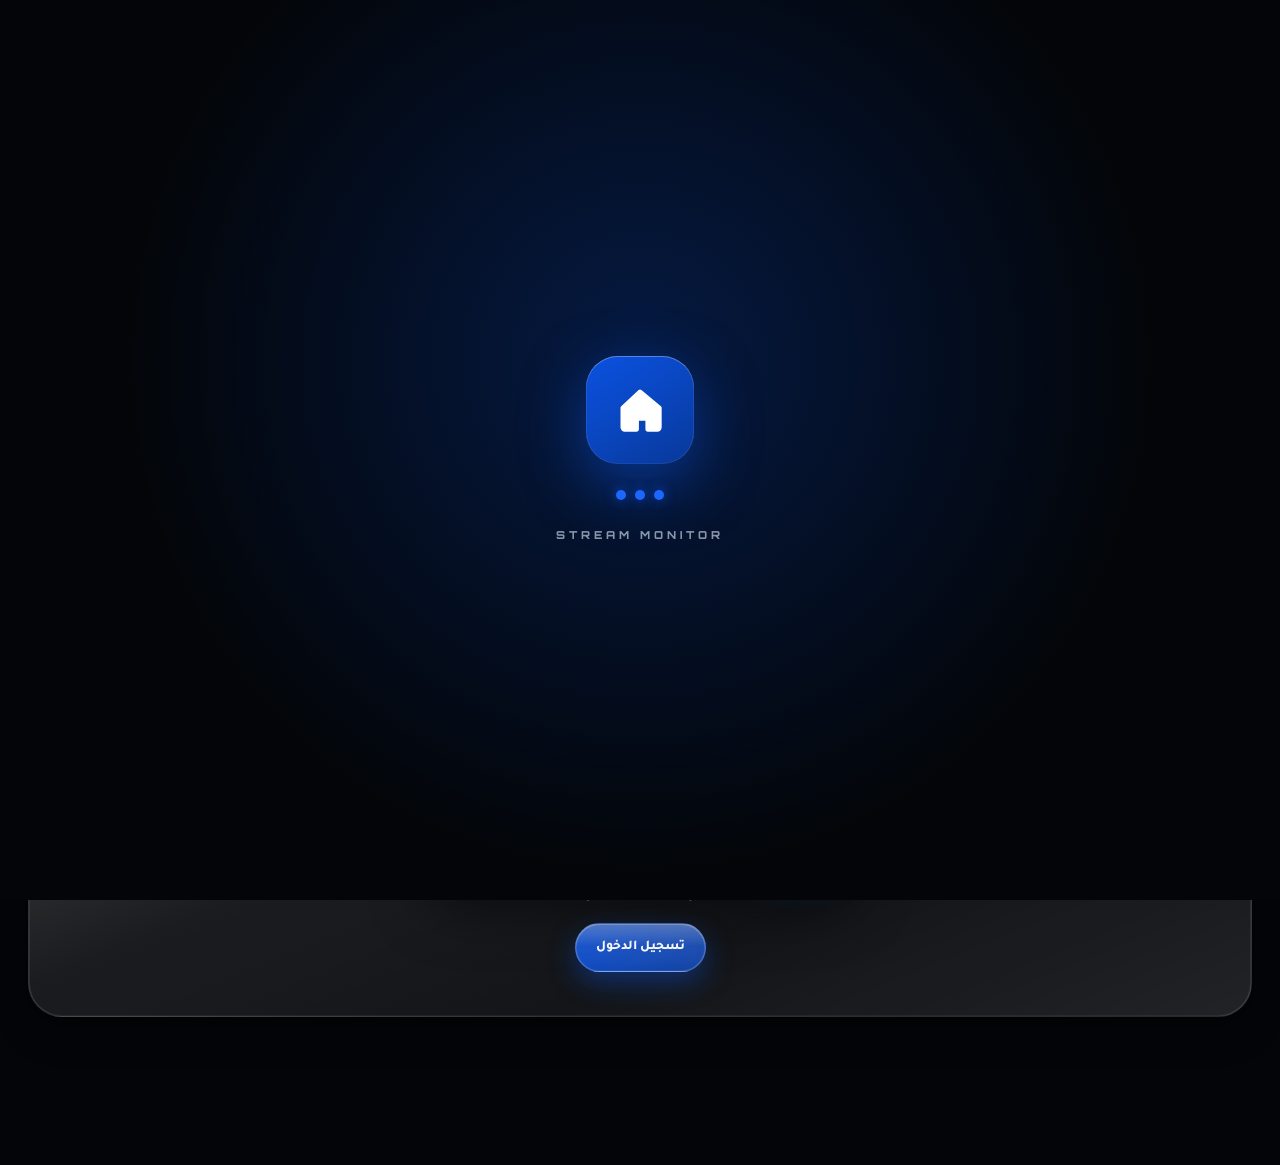
==== commit 00693cb1: "Update index.html" ====
--- a/index.html
+++ b/index.html
@@ -167,6 +167,7 @@
 select{cursor:pointer}
 select option{background:var(--panel);color:var(--text)}
 input[type="checkbox"]{-webkit-appearance:checkbox;appearance:checkbox;width:20px;height:20px;min-height:auto;padding:0;accent-color:var(--blue);cursor:pointer;display:inline-block;vertical-align:middle;box-shadow:none}
+input[type="range"]{width:100%;cursor:pointer;accent-color:var(--blue2);margin-top:8px}
 .err{color:#f87171;font-size:12.5px;text-align:center;min-height:20px;margin-top:12px;font-weight:700}
 
 /* ═══ الأزرار ═══ */
@@ -798,6 +799,25 @@
   if (meta && theme.c1) meta.setAttribute('content', theme.c1);
 }
 
+function applyGlass(g) {
+  if (!g) return;
+  const r = document.documentElement.style;
+  if (g.blur) r.setProperty('--g-blur', g.blur + 'px');
+  if (g.sat)  r.setProperty('--g-sat', g.sat + '%');
+  if (g.fill !== undefined) r.setProperty('--g-fill', 'rgba(255,255,255,' + g.fill + ')');
+
+  let st = document.getElementById('__glassOverride');
+  if (!st) {
+    st = document.createElement('style');
+    st.id = '__glassOverride';
+    document.head.appendChild(st);
+  }
+  st.textContent =
+    '.tabbar{background-color:rgba(12,18,32,' + (g.tabbar_alpha ?? 0.46) + ')!important;}' +
+    '.sheet{background-color:rgba(14,20,34,' + (g.sheet_alpha ?? 0.62) + ')!important;}' +
+    '.seg{background-color:rgba(12,18,32,' + (g.seg_alpha ?? 0.50) + ')!important;}';
+}
+
 /* ═══ PUSH ═══ */
 if ('serviceWorker' in navigator) {
   navigator.serviceWorker.register('/sw.js').catch(() => {});
@@ -857,6 +877,7 @@
     const sp = $('#spLogo');
     if (sp && b.site_logo) sp.innerHTML = '<img src="' + esc(b.site_logo) + '" alt="">';
     if (b.theme) applyTheme(b.theme);
+    if (b.glass) applyGlass(b.glass);
     console.log('[RL] boot loaded, maintenance=', S.maintenance);
   } catch (e) {
     console.log('[RL] boot failed:', e.message);
@@ -3103,7 +3124,33 @@
         <label class="fld"><span>المميز</span><input type="color" id="__ac" value="${esc(s.site_ac || '#0b55ea')}"></label>
       </div>
       <button class="btn pri wide" id="__saveCustom" style="margin-top:14px">${IC.check} حفظ</button>
+    </div>
+    
+    <!-- كارت شفافية الزجاج -->
+    <div class="ad-user-card">
+      <div style="font-weight:900;font-size:14.5px;margin-bottom:14px">🧊 شفافية Liquid Glass</div>
+      
+      <label class="fld"><span>قوة البلور — <b id="__gbv"></b>px</span>
+        <input type="range" id="__gblur" min="0" max="60" step="1"></label>
+        
+      <label class="fld"><span>التشبّع — <b id="__gsv"></b>%</span>
+        <input type="range" id="__gsat" min="100" max="300" step="5"></label>
+        
+      <label class="fld"><span>شفافية البطاقات — <b id="__gfv"></b></span>
+        <input type="range" id="__gfill" min="0" max="0.3" step="0.005"></label>
+        
+      <label class="fld"><span>شفافية الشريط السفلي — <b id="__gtv"></b></span>
+        <input type="range" id="__gtab" min="0" max="1" step="0.02"></label>
+        
+      <label class="fld"><span>شفافية النوافذ المنبثقة — <b id="__gshv"></b></span>
+        <input type="range" id="__gsheet" min="0" max="1" step="0.02"></label>
+        
+      <label class="fld"><span>شفافية سويتشر المنصات — <b id="__gsegv"></b></span>
+        <input type="range" id="__gseg" min="0" max="1" step="0.02"></label>
+        
+      <button class="btn pri wide" id="__gsave" style="margin-top:14px">${IC.check} حفظ الشفافية</button>
     </div>`;
+    
   $('#__logoUp').onclick = () => $('#__logoFile').click();
   $('#__logoFile').onchange = async (e) => {
     const f = e.target.files[0]; if (!f) return;
@@ -3138,6 +3185,52 @@
       await api('/api/settings', { method:'POST', body: { site_c1: $('#__c1').value, site_c2: $('#__c2').value, site_ac: $('#__ac').value, site_theme: 'custom' } });
       applyTheme({ c1: $('#__c1').value, c2: $('#__c2').value, ac: $('#__ac').value });
       toast('تم', 'ok');
+    } catch (e) { toast(e.message, 'bad'); }
+  };
+
+  // ── ربط سلايدرات الزجاج ──
+  const gv = {
+    blur:         +s.glass_blur          || 22,
+    sat:          +s.glass_sat           || 185,
+    fill:         +s.glass_fill          || 0.055,
+    tabbar_alpha: +s.glass_tabbar_alpha  || 0.46,
+    sheet_alpha:  +s.glass_sheet_alpha   || 0.62,
+    seg_alpha:    +s.glass_seg_alpha     || 0.50,
+  };
+  const bindGlass = (inpId, lblId, key) => {
+    const i = $('#' + inpId), l = $('#' + lblId);
+    if (!i) return;
+    i.value = gv[key];
+    l.textContent = gv[key];
+    i.oninput = () => { l.textContent = i.value; };
+  };
+  bindGlass('__gblur', '__gbv',  'blur');
+  bindGlass('__gsat',  '__gsv',  'sat');
+  bindGlass('__gfill', '__gfv',  'fill');
+  bindGlass('__gtab',  '__gtv',  'tabbar_alpha');
+  bindGlass('__gsheet','__gshv', 'sheet_alpha');
+  bindGlass('__gseg',  '__gsegv','seg_alpha');
+  
+  $('#__gsave').onclick = async () => {
+    try {
+      await api('/api/settings', { method:'POST', body: {
+        glass_blur:         $('#__gblur').value,
+        glass_sat:          $('#__gsat').value,
+        glass_fill:         $('#__gfill').value,
+        glass_tabbar_alpha: $('#__gtab').value,
+        glass_sheet_alpha:  $('#__gsheet').value,
+        glass_seg_alpha:    $('#__gseg').value,
+      }});
+      // تطبيق فوري بدون إعادة تحميل
+      applyGlass({
+        blur:         +$('#__gblur').value,
+        sat:          +$('#__gsat').value,
+        fill:         +$('#__gfill').value,
+        tabbar_alpha: +$('#__gtab').value,
+        sheet_alpha:  +$('#__gsheet').value,
+        seg_alpha:    +$('#__gseg').value,
+      });
+      toast('تم تطبيق الشفافية', 'ok');
     } catch (e) { toast(e.message, 'bad'); }
   };
 }
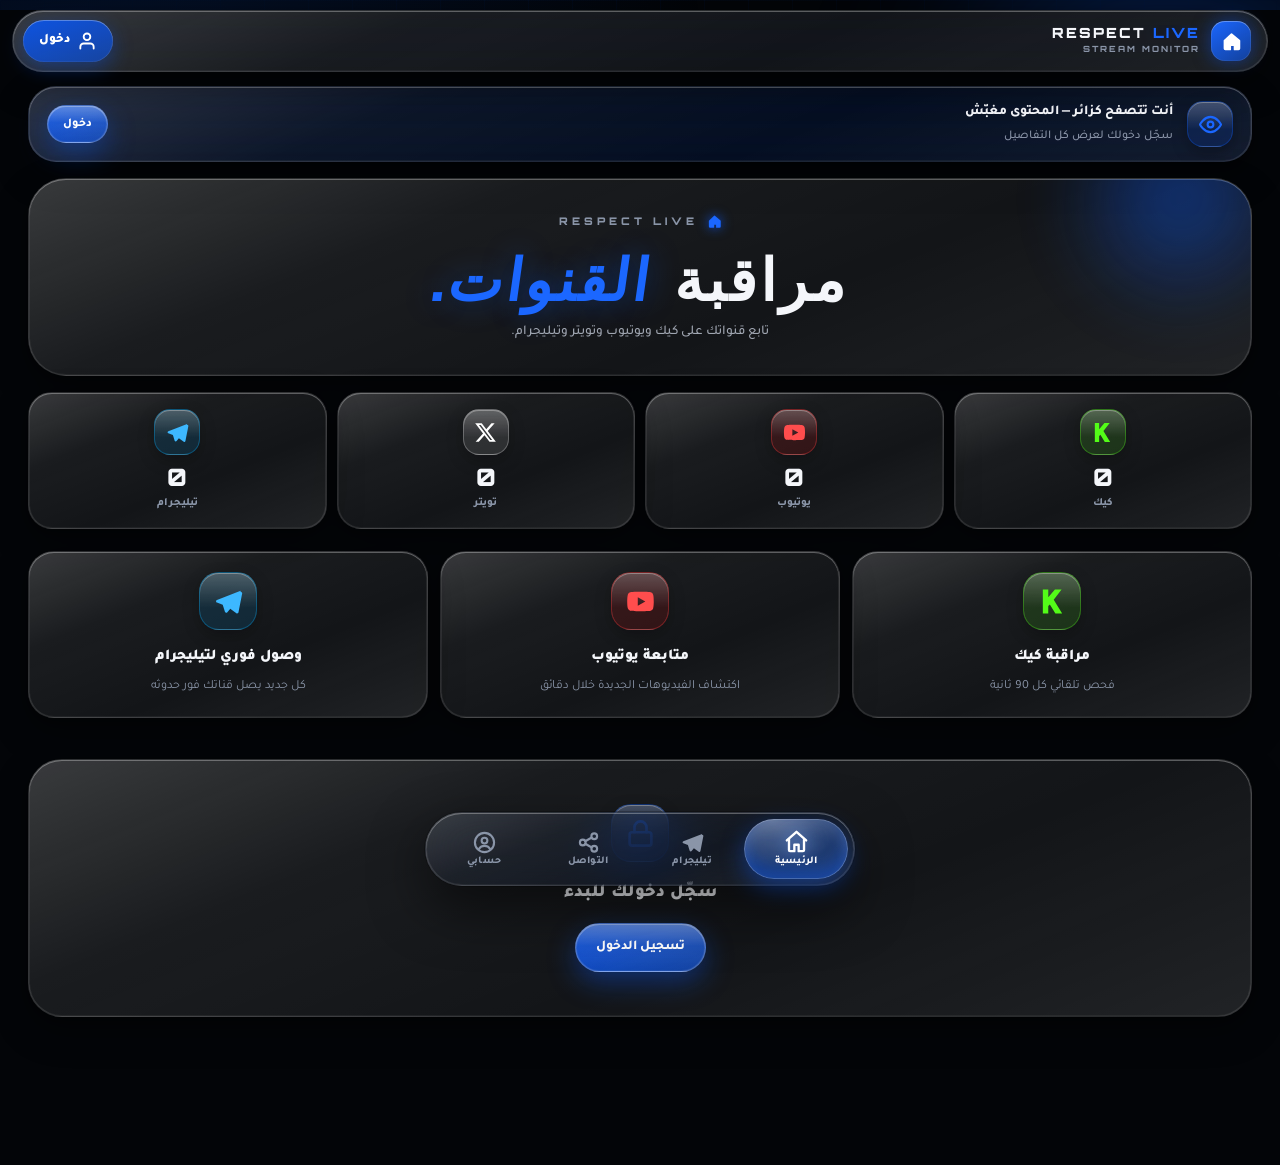
==== commit c201df7d: "Update index.html" ====
--- a/index.html
+++ b/index.html
@@ -10,8 +10,7 @@
 <link href="https://fonts.googleapis.com/css2?family=Orbitron:wght@500;700;900&family=Tajawal:wght@400;500;700;800;900&display=swap" rel="stylesheet">
 <style>
 /* ═══════════════════════════════════════════════════════════
-   RESPECT LIVE — iOS Liquid Glass
-   زجاج سائل بهوية الموقع: أزرق داكن + Orbitron/Tajawal
+   RESPECT LIVE — iOS Liquid Glass + Simple Mode
    ═══════════════════════════════════════════════════════════ */
 :root{
   --blue:#0b55ea;--blue2:#1b67ff;--blue-rgb:11,85,234;
@@ -45,7 +44,7 @@
 body{background:var(--bg);color:var(--text);font-family:var(--font-ar);font-size:15px;line-height:1.7;min-height:100vh;overflow-x:hidden;padding-bottom:calc(128px + env(safe-area-inset-bottom));-webkit-font-smoothing:antialiased;-moz-osx-font-smoothing:grayscale}
 body::before{content:"";position:fixed;inset:0;z-index:-3;pointer-events:none;background-image:linear-gradient(rgba(var(--blue-rgb),.04) 1px,transparent 1px),linear-gradient(90deg,rgba(var(--blue-rgb),.04) 1px,transparent 1px);background-size:44px 44px;-webkit-mask-image:radial-gradient(ellipse at 50% 20%,#000 20%,transparent 78%);mask-image:radial-gradient(ellipse at 50% 20%,#000 20%,transparent 78%)}
 body::after{content:"";position:fixed;inset:0;z-index:-2;pointer-events:none;background:radial-gradient(circle at 10% 12%,rgba(var(--blue-rgb),.14),transparent 42%),radial-gradient(circle at 92% 70%,rgba(var(--blue-rgb),.10),transparent 46%)}
-/* كرات الإضاءة خلف الزجاج — هي التي تعطي الانكسار الحقيقي */
+/* كرات الإضاءة خلف الزجاج */
 .ambient{position:fixed;inset:0;z-index:-2;pointer-events:none;overflow:hidden}
 .ambient i{position:absolute;border-radius:50%;filter:blur(70px);opacity:.55;will-change:transform}
 .ambient i:nth-child(1){width:46vmax;height:46vmax;right:-14vmax;top:-12vmax;background:radial-gradient(circle,rgba(var(--blue-rgb),.75),transparent 68%);animation:orbA 22s ease-in-out infinite alternate}
@@ -90,7 +89,7 @@
 
 .page{display:none}
 .page.on{display:block;animation:pageIn .45s var(--ease) both}
-@keyframes pageIn{from{opacity:0;transform:translateY(14px)}to{opacity:1;transform:translateY(0)}}
+@keyframes pageIn{from{opacity:0;transform:translateY(8px) scale(0.99)}to{opacity:1;transform:translateY(0) scale(1)}}
 #view{animation:pageIn .45s var(--ease) both}
 
 /* ═══ الشريط العلوي ═══ */
@@ -114,7 +113,7 @@
 .hdr-login{height:42px;padding:0 16px;border-radius:999px;font-weight:900;font-size:13px;display:inline-flex;align-items:center;gap:7px;color:#fff;background:linear-gradient(160deg,rgba(var(--blue-rgb),.95),rgba(var(--blue-rgb),.6));box-shadow:var(--g-rim),0 6px 20px rgba(var(--blue-rgb),.4);transition:transform .3s var(--spring)}
 .hdr-login:active{transform:scale(.93)}
 
-/* ═══ شريط التبويب السفلي (4 أزرار + عدسة سائلة) ═══ */
+/* ═══ شريط التبويب السفلي ═══ */
 .tabbar{--n:4;--i:0;position:fixed;bottom:calc(14px + env(safe-area-inset-bottom));left:50%;transform:translateX(-50%);z-index:100;width:min(92%,430px);height:74px;padding:6px;border-radius:999px;display:grid;grid-template-columns:repeat(var(--n),1fr);background-color:rgba(12,18,32,.46);-webkit-backdrop-filter:blur(30px) saturate(200%) brightness(1.08);backdrop-filter:blur(30px) saturate(200%) brightness(1.08);box-shadow:var(--g-rim),0 22px 54px rgba(0,0,0,.55),0 0 0 1px rgba(0,0,0,.25)}
 .tab-lens{position:absolute;top:6px;bottom:6px;inset-inline-start:6px;width:calc((100% - 12px)/var(--n));border-radius:999px;transform:translateX(calc(var(--i) * -100%));transition:transform .55s var(--spring);pointer-events:none;background:radial-gradient(120% 150% at 28% 0%,rgba(255,255,255,.30),rgba(255,255,255,.05) 55%),rgba(var(--blue-rgb),.34);box-shadow:inset 0 0 0 1px rgba(255,255,255,.20),inset 0 9px 14px rgba(255,255,255,.12),inset 0 -10px 16px rgba(var(--blue-rgb),.38),0 8px 24px rgba(var(--blue-rgb),.45)}
 .tabbar button{position:relative;z-index:1;display:flex;flex-direction:column;align-items:center;justify-content:center;gap:3px;color:var(--muted);border-radius:999px;transition:color .3s var(--ease-soft),transform .3s var(--spring)}
@@ -125,7 +124,7 @@
 .tabbar button.on svg{transform:translateY(-1px) scale(1.12);filter:drop-shadow(0 0 8px rgba(120,170,255,.9))}
 .tabbar .tb-dot{position:absolute;top:9px;inset-inline-end:calc(50% - 18px);width:9px;height:9px;border-radius:50%;background:var(--red);border:2px solid rgba(12,18,32,.9)}
 
-/* ═══ Segmented (اختيار المنصة) ═══ */
+/* ═══ Segmented ═══ */
 .seg-wrap{padding:0 var(--pad);margin-bottom:18px;position:sticky;top:calc(76px + env(safe-area-inset-top));z-index:40}
 .seg{--n:4;--i:0;position:relative;display:grid;grid-template-columns:repeat(var(--n),1fr);padding:5px;border-radius:999px;background-color:rgba(12,18,32,.5)}
 .seg-lens{position:absolute;top:5px;bottom:5px;inset-inline-start:5px;width:calc((100% - 10px)/var(--n));border-radius:999px;transform:translateX(calc(var(--i) * -100%));transition:transform .5s var(--spring),background .3s;pointer-events:none;background:radial-gradient(120% 160% at 30% 0%,rgba(255,255,255,.30),rgba(255,255,255,.04) 60%),rgba(var(--blue-rgb),.40);box-shadow:inset 0 0 0 1px rgba(255,255,255,.22),inset 0 8px 12px rgba(255,255,255,.10),inset 0 -8px 12px rgba(var(--blue-rgb),.35),0 6px 20px rgba(var(--blue-rgb),.4)}
@@ -607,6 +606,31 @@
 .lock-cover h3{font-size:15px;font-weight:900}
 .lc-icon{display:grid;place-items:center;border-radius:18px;color:#fff;background-image:var(--g-sheen);background-color:rgba(var(--blue-rgb),.3);border:1px solid var(--line-2);box-shadow:var(--g-rim)}
 .msg-it a{direction:rtl}
+
+/* ═══ الوضع البسيط (Simple Mode) ═══ */
+body.simple-mode * {
+  backdrop-filter: none !important;
+  -webkit-backdrop-filter: none !important;
+  animation-duration: 0.01ms !important;
+  transition-duration: 0.01ms !important;
+  box-shadow: none !important;
+}
+body.simple-mode .glass, 
+body.simple-mode .top, 
+body.simple-mode .tabbar, 
+body.simple-mode .sheet,
+body.simple-mode .hero-card,
+body.simple-mode .ch,
+body.simple-mode .login-card,
+body.simple-mode .adm-card,
+body.simple-mode .q-tile,
+body.simple-mode .gl-group {
+  background: var(--panel) !important;
+  border: 1px solid var(--line) !important;
+  background-image: none !important;
+}
+body.simple-mode .ambient { display: none !important; }
+body.simple-mode .ch-cover::after { background: var(--panel) !important; }
 </style>
 </head>
 <body>
@@ -738,7 +762,6 @@
     const m = $('#modal'), sh = $('#sheet');
     sh.className = 'sheet' + (opts.small ? ' sm' : '') + (opts.wide ? ' wide' : '') + (opts.xwide ? ' xwide' : '');
     let html = '<div class="grab"></div>';
-    // زر الإلغاء (أو الإغلاق) في الأعلى دائماً — لا حاجة للنزول لأسفل النافذة
     if (opts.cancel !== false) html += '<div class="sh-top"><button class="btn ghost sm" id="__mc" type="button">' + IC.x + ' ' + esc(opts.cancelText || 'إلغاء') + '</button></div>';
     else html += '<div class="sh-top"><button class="btn ghost sm" id="__mx" type="button">' + IC.x + ' إغلاق</button></div>';
     if (opts.title) html += '<div class="sh-title">' + esc(opts.title) + '</div>';
@@ -761,6 +784,37 @@
 }
 const dlgConfirm = (msg, title, danger) => modal({ title: title || 'تأكيد', sub: msg, danger, okText:'تأكيد' });
 
+async function askUiMode() {
+    if (localStorage.getItem('rl_ui_mode_chosen')) return;
+    const m = $('#modal'), sh = $('#sheet');
+    sh.className = 'sheet sm';
+    sh.innerHTML = `
+        <div class="grab"></div>
+        <div class="sh-title">أهلاً بك!</div>
+        <div class="sh-sub">اختر طريقة العرض المفضلة لك. يمكنك تغييرها لاحقاً من صفحة الحساب.</div>
+        <div style="display:flex;flex-direction:column;gap:12px;margin-top:16px">
+            <button class="btn pri wide" id="__modeGlass" style="padding:20px;flex-direction:column;gap:8px;height:auto">
+                ${IC.sparkle} <b>الوضع العادي (Liquid Glass)</b>
+                <small style="font-weight:400;opacity:0.8">تأثيرات بصرية، شفافية، وحركات سلسة</small>
+            </button>
+            <button class="btn ghost wide" id="__modeSimple" style="padding:20px;flex-direction:column;gap:8px;height:auto">
+                ${IC.cog} <b>الوضع البسيط (خفيف)</b>
+                <small style="font-weight:400;opacity:0.8">ألوان صلبة، بدون تأثيرات زجاجية، أسرع للأجهزة الضعيفة</small>
+            </button>
+        </div>
+    `;
+    m.classList.add('on');
+    const close = (mode) => {
+        m.classList.remove('on');
+        localStorage.setItem('rl_ui_mode_chosen', '1');
+        localStorage.setItem('rl_ui_mode', mode);
+        document.body.classList.toggle('simple-mode', mode === 'simple');
+        if (S.me && S.me.user) api('/api/me/profile', { method:'PATCH', body: { ui_mode: mode } }).catch(()=>{});
+    };
+    $('#__modeGlass').onclick = () => close('glass');
+    $('#__modeSimple').onclick = () => close('simple');
+}
+
 /* ═══ STATE ═══ */
 const S = {
   boot: {}, me: null, guest: false, view: 'home',
@@ -878,6 +932,15 @@
     if (sp && b.site_logo) sp.innerHTML = '<img src="' + esc(b.site_logo) + '" alt="">';
     if (b.theme) applyTheme(b.theme);
     if (b.glass) applyGlass(b.glass);
+    
+    // Apply UI Mode & Splash Code
+    const savedMode = localStorage.getItem('rl_ui_mode') || 'glass';
+    document.body.classList.toggle('simple-mode', savedMode === 'simple');
+    if (b.splash_code) {
+        const splash = $('#splash');
+        if (splash) splash.innerHTML = b.splash_code;
+    }
+    
     console.log('[RL] boot loaded, maintenance=', S.maintenance);
   } catch (e) {
     console.log('[RL] boot failed:', e.message);
@@ -887,6 +950,10 @@
     const me = await api('/api/me');
     S.me = me;
     S.maintenance = !!me.maintenance;
+    if (me.user.ui_mode) {
+        localStorage.setItem('rl_ui_mode', me.user.ui_mode);
+        document.body.classList.toggle('simple-mode', me.user.ui_mode === 'simple');
+    }
     console.log('[RL] logged in as', me.user.username, 'is_member=', me.user.is_member);
     await loadAll();
     await checkPushStatus();
@@ -910,6 +977,9 @@
     const sp = $('#splash');
     if (sp) { sp.classList.add('out'); setTimeout(() => sp.remove(), 900); }
   }, 1300);
+  
+  // Ask UI mode on first visit
+  setTimeout(() => askUiMode(), 1500);
 }
 
 async function loadAll() {
@@ -1106,7 +1176,6 @@
   S.view = 'home'; return viewHome(v);
 }
 
-/* ═══ NEWS PAGE ═══ */
 function viewNews(v) {
   const kindLabel = k => k === 'update' ? 'تحديث' : k === 'maintenance' ? 'صيانة' : k === 'warning' ? 'تحذير' : 'خبر';
   v.innerHTML = `<div class="sec" style="padding-top:0"><div class="sec-h"><div class="sec-title">الأخبار والإعلانات <span>.</span></div></div>${S.news.length ? '<div id="newsList"></div>' : `<div class="empty"><div class="em-icon">${IC.newsp}</div><h3>لا أخبار</h3></div>`}</div>`;
@@ -1157,7 +1226,6 @@
   }
 }
 
-/* ═══ HOME ═══ */
 function viewHome(v) {
   const logged = isLogged();
   const counts = logged
@@ -1231,7 +1299,6 @@
   $$('[data-open]', v).forEach(t => { t.onclick = () => window.open(t.dataset.open, '_blank', 'noopener'); });
 }
 
-/* ═══ SOCIAL (كيك · يوتيوب · تويتر · ديسكورد) ═══ */
 const socialItems = () => [
   { k:'kick', t:'كيك' },
   { k:'yt',   t:'يوتيوب' },
@@ -1269,7 +1336,6 @@
   return viewChannels(b, S.social);
 }
 
-/* ═══ TELEGRAM ═══ */
 function viewTelegram(v) {
   const logged = isLogged();
   const u = logged ? S.me.user : null;
@@ -1316,7 +1382,6 @@
   viewChannels($('#tgBody'), 'tg');
 }
 
-/* ═══ CHANNELS ═══ */
 function limitBarHTML(kind) {
   const l = S.limits[kind] || { used:0, limit:10, remaining:10 };
   const pct = l.limit > 0 ? Math.min(100, (l.used / l.limit) * 100) : 0;
@@ -1358,10 +1423,23 @@
   const ab = $('#addBtn'); if (ab && !lim.isFull && canAdd) ab.onclick = () => isTg ? openTgVerify() : openAddChannel(kind);
 }
 
+function stringToColor(str) {
+    let hash = 0;
+    for (let i = 0; i < str.length; i++) hash = str.charCodeAt(i) + ((hash << 5) - hash);
+    let color = '#';
+    for (let i = 0; i < 3; i++) color += ('00' + ((hash >> (i * 8)) & 0xFF).toString(16)).slice(-2);
+    return color;
+}
+
 function chCard(kind, r) {
   const card = el('div', 'ch');
+  const brandColor = stringToColor(r.slug || r.name || r.username || 'channel');
   const brandImg = r.banner || r.avatar || '';
-  if (brandImg) card.style.setProperty('--ch-brand', 'url("' + brandImg.replace(/"/g, '%22') + '")');
+  if (brandImg) {
+      card.style.setProperty('--ch-brand', 'url("' + brandImg.replace(/"/g, '%22') + '")');
+  } else {
+      card.style.setProperty('--ch-brand', `linear-gradient(135deg, ${brandColor}, rgba(0,0,0,0.8))`);
+  }
 
   if (!isLogged()) {
     card.innerHTML = `<div style="padding:14px;filter:blur(14px) saturate(.7);pointer-events:none"><div style="display:flex;gap:12px;align-items:center;margin-bottom:12px"><div style="width:54px;height:54px;border-radius:14px;background:linear-gradient(135deg,var(--blue),var(--blue2))"></div><div style="flex:1"><div style="height:16px;background:rgba(255,255,255,.15);border-radius:6px;margin-bottom:6px;width:70%"></div><div style="height:12px;background:rgba(255,255,255,.08);border-radius:6px;width:50%"></div></div></div><div style="height:140px;background:rgba(255,255,255,.05);border-radius:12px"></div></div><div class="lock-cover"><div class="lc-icon" style="width:52px;height:52px">${IC.lock}</div><h3>سجّل دخولك</h3></div>`;
@@ -1380,7 +1458,7 @@
   const avatarHTML = r.avatar ? `<img src="${esc(r.avatar)}" alt="" onerror="this.style.display='none'">` : `<div class="ph">${IC[kind]}</div>`;
 
   card.innerHTML = `
-    <div class="ch-cover">${cover ? `<img src="${esc(cover)}" alt="" onerror="this.remove()">` : ''}${liveBadge}${offBadge}${noSend}${verifiedBadge}</div>
+    <div class="ch-cover" style="${!cover ? `background:linear-gradient(135deg, ${brandColor}, rgba(0,0,0,0.6))` : ''}">${cover ? `<img src="${esc(cover)}" alt="" onerror="this.remove()">` : ''}${liveBadge}${offBadge}${noSend}${verifiedBadge}</div>
     <div class="ch-head">${avatarHTML}<div class="ch-info"><b>${esc(title)}</b><small>${esc(slug)}</small></div></div>
     ${kind === 'kick' && r.live && r.title ? `<div class="ch-live"><div>${esc(r.title)}</div><span>${r.viewers||0} ${IC.eye}</span></div>` : ''}
     <div class="ch-acts">
@@ -1568,7 +1646,6 @@
   } catch (e) { toast(e.message, 'bad'); }
 }
 
-/* ═══ TWITTER FILTERS ═══ */
 function twFiltersHTML(f) {
   f = f || {};
   const chk = (id, label, sub, on) => `<label class="tw-opt"><input type="checkbox" id="${id}" ${on ? 'checked' : ''}><div><b>${label}</b>${sub ? `<small>${sub}</small>` : ''}</div></label>`;
@@ -1603,7 +1680,6 @@
   } catch (e) { toast(e.message, 'bad'); }
 }
 
-/* ═══ TG MESSAGE LOG (زر المعلومات) ═══ */
 async function showTgMessages(r) {
   let res;
   try { res = await api('/api/channels/tg/' + r.id + '/messages'); } catch (e) { return toast(e.message, 'bad'); }
@@ -1622,7 +1698,6 @@
   await modal({ title: 'آخر الرسائل', sub: (res.name || r.name || 'قناة تيليجرام') + ' — آخر 20 رسالة', html, noOk: true, cancelText: 'إغلاق', wide: true });
 }
 
-/* ═══ TG VERIFY ═══ */
 async function openTgVerify() {
   if (!isLogged()) return;
   if (!canWrite()) return toast('الموقع في صيانة — لا يمكن التوثيق', 'bad');
@@ -1635,7 +1710,7 @@
   }
   const html = `
     <div class="callout green">${IC.shieldCheck}<div><b>التوثيق عبر مشرف القناة</b><br><span class="mu">يصل رمز من 6 أرقام إلى مشرف القناة في تيليجرام (يحتاج أن يفتح البوت ويضغط /start).</span></div></div>
-    <div class="callout orange">${IC.warn}<div><b>قبل البدء:</b> أضف البوت <b>كمشرف</b> في القناة مع صلاحية نشر الرسائل.</div></div>
+    <div class="callout orange">${IC.warn}<div><b>قبل البدء:</b> أضف البوت <b><a href="https://t.me/${esc(S.boot.bot_name_custom || 'RespectLiveBot')}" target="_blank" style="color:var(--orange);text-decoration:underline">@${esc(S.boot.bot_name_custom || 'RespectLiveBot')}</a></b> كمشرف في القناة مع صلاحية نشر الرسائل.<br><small>أيضاً تأكد من فتح البوت والضغط على /start</small></div></div>
     <label class="fld"><span>قناة تيليجرام</span>
       <input type="text" id="__tgc" placeholder="@mychannel أو رابط t.me أو الرقم -100...">
       <small class="mu" style="display:block;margin-top:6px;font-size:11.5px">للقنوات الخاصة اكتب رقم القناة (يبدأ بـ -100)</small>
@@ -1808,7 +1883,6 @@
   } catch (e) { toast(e.message, 'bad'); }
 }
 
-/* ═══ TG ACCOUNT LINK ═══ */
 async function openLinkTgModal() {
   if (!isLogged()) return;
   if (!S.boot.has_telegram) return toast('تيليجرام غير مضبوط في السيرفر', 'bad');
@@ -1913,7 +1987,6 @@
   } catch (e) {}
 }
 
-/* ═══ SEND MODAL ═══ */
 async function openSendModal() {
   if (!isLogged()) return;
   if (!canWrite()) return toast('الموقع في صيانة — لا يمكن الإرسال', 'bad');
@@ -1998,7 +2071,6 @@
   } catch (e) { toast(e.message, 'bad'); }
 }
 
-/* ═══ DISCORD ═══ */
 function viewDiscord(v) {
   v.innerHTML = `
     <div class="sec" style="padding-top:0">
@@ -2371,7 +2443,6 @@
   } catch (e) { toast(e.message, 'bad'); }
 }
 
-/* ═══ NOTIFICATIONS ═══ */
 function viewNotifs(v) {
   v.innerHTML = `<div class="sec" style="padding-top:0"><div class="sec-h"><div class="sec-title">الإشعارات <span>.</span></div>${S.notifs.length ? `<div style="display:flex;gap:7px"><button class="btn sm ghost" id="readAll">قرأت الكل</button><button class="btn sm danger" id="clearAll">مسح</button></div>` : ''}</div><div id="ntList"></div></div>`;
   const l = $('#ntList');
@@ -2386,7 +2457,6 @@
   const ca = $('#clearAll'); if (ca) ca.onclick = async () => { const ok = await dlgConfirm('مسح كل الإشعارات؟', 'تأكيد', true); if (!ok) return; try { await api('/api/notifs/clear', { method:'POST' }); await loadNotifs(); renderApp(); } catch (e) {} };
 }
 
-/* ═══ ACCOUNT PAGE (صفحة كاملة) ═══ */
 const fmtDate = ts => ts ? new Date(ts * 1000).toLocaleDateString('ar-EG', { year:'numeric', month:'long', day:'numeric' }) : '—';
 const ACT_LABELS = {
   login_ok:['تسجيل دخول','ok'], login_fail:['محاولة دخول فاشلة','bad'], login_banned:['محاولة دخول محظورة','bad'],
@@ -2475,6 +2545,18 @@
       <div class="gl-row"><span class="ib sm">${IC.calendar}</span><span class="tx"><b>تاريخ الانضمام</b></span><span class="tr">${fmtDate(a.created)}</span></div>
       <div class="gl-row"><span class="ib sm">${IC.clock}</span><span class="tx"><b>آخر تسجيل دخول</b></span><span class="tr">${a.last_login ? fmtTime(a.last_login) : '—'}</span></div>
       <div class="gl-row"><span class="ib sm green">${IC.device}</span><span class="tx"><b>الجلسات النشطة</b><small>${sessions != null ? sessions + ' جهاز مسجّل الدخول' : '—'}</small></span>${sessions > 1 ? `<button class="btn sm ghost danger" id="acRevoke">إنهاء الأخرى</button>` : ''}</div>
+    </div>
+    
+    <div class="gl-title">${IC.sparkle} إعدادات العرض</div>
+    <div class="gl-group">
+      <div class="gl-row">
+        <span class="ib sm purple">${IC.sparkle}</span>
+        <span class="tx"><b>وضع الواجهة</b><small>${localStorage.getItem('rl_ui_mode') === 'simple' ? 'بسيط (خفيف)' : 'عادي (Liquid Glass)'}</small></span>
+        <label class="sw">
+          <input type="checkbox" id="acUiMode" ${localStorage.getItem('rl_ui_mode') !== 'simple' ? 'checked' : ''}>
+          <i></i>
+        </label>
+      </div>
     </div>
 
     ${acts.length ? `
@@ -2509,6 +2591,16 @@
   });
   const pc = $('#acPush', v);
   if (pc) pc.onchange = async () => { pc.disabled = true; try { await (pc.checked ? enablePush() : disablePush()); } finally { pc.checked = !!S.pushEnabled; pc.disabled = false; } };
+  
+  const uiModeSw = $('#acUiMode', v);
+  if (uiModeSw) uiModeSw.onchange = async () => {
+      const mode = uiModeSw.checked ? 'glass' : 'simple';
+      localStorage.setItem('rl_ui_mode', mode);
+      document.body.classList.toggle('simple-mode', mode === 'simple');
+      try { await api('/api/me/profile', { method:'PATCH', body: { ui_mode: mode } }); } catch(e) {}
+      toast(mode === 'simple' ? 'تم تفعيل الوضع البسيط' : 'تم تفعيل الوضع العادي', 'ok');
+      renderAccountBody(v);
+  };
 }
 
 async function openPasswordModal() {
@@ -2571,7 +2663,6 @@
   catch (e) { toast(e.message, 'bad'); }
 }
 
-/* ═══ ADMIN ═══ */
 async function openAdmin() {
   if (!isOwner()) { S.view = 'home'; return renderApp(); }
   if (!isAdminPath()) { try { history.pushState({ adm: 1 }, '', '/admin'); } catch (e) {} }
@@ -2911,7 +3002,6 @@
   }
 }
 
-/* ═══ ADMIN NEWS ═══ */
 function renderAdminNews(c) {
   const rows = S.admin.news || [];
   c.innerHTML = `<div class="sec-h"><div class="sec-title">الأخبار <span>(${rows.length})</span></div><button class="btn pri sm" id="adAddNews">${IC.plus} خبر جديد</button></div><div id="adNewsList"></div>`;
@@ -3111,6 +3201,11 @@
       <div style="font-weight:900;font-size:14.5px;margin-bottom:14px">شعار الموقع</div>
       <div class="img-preview-box ${s.site_logo ? '' : 'empty'}" id="__logoBox" style="max-width:200px;margin:0 auto 14px">${s.site_logo ? `<img src="${esc(s.site_logo)}" alt="">` : '<div>لا شعار</div>'}</div>
       <div style="display:flex;gap:8px;justify-content:center;flex-wrap:wrap"><button class="btn sm" id="__logoUp">${IC.upload} رفع</button><button class="btn sm ghost" id="__logoDel">${IC.x} حذف</button><input type="file" id="__logoFile" accept="image/*" style="display:none"></div>
+    </div>
+    <div class="ad-user-card">
+      <div style="font-weight:900;font-size:14.5px;margin-bottom:14px">كود الأنميشن المخصص (Splash Screen)</div>
+      <div class="mu" style="font-size:12px;line-height:1.7;margin-bottom:10px">ألصق كود HTML/JS الخاص بشاشة الدخول هنا. سيتم استبدال الأنميشن الافتراضي بهذا الكود (يُفضل أن يكون كود CSS/HTML بسيط).</div>
+      <textarea id="__splashCode" class="mono" rows="6" placeholder="<div>Hello World</div>">${esc(s.splash_code || '')}</textarea>
     </div>
     <div class="ad-user-card">
       <div style="font-weight:900;font-size:14.5px;margin-bottom:14px">الثيمات</div>
@@ -3434,6 +3529,7 @@
         bot_name_custom: $('#__bn').value, bot_invite_url: $('#__bi').value,
         lim_kick: $('#__lk').value, lim_yt: $('#__ly').value, lim_tg: $('#__lt').value,
         guest_mode: $('#__gm').checked ? '1' : '0',
+        splash_code: $('#__splashCode').value,
       }});
       toast('تم الحفظ', 'ok'); await loadSettings();
     } catch (e) { toast(e.message, 'bad'); }
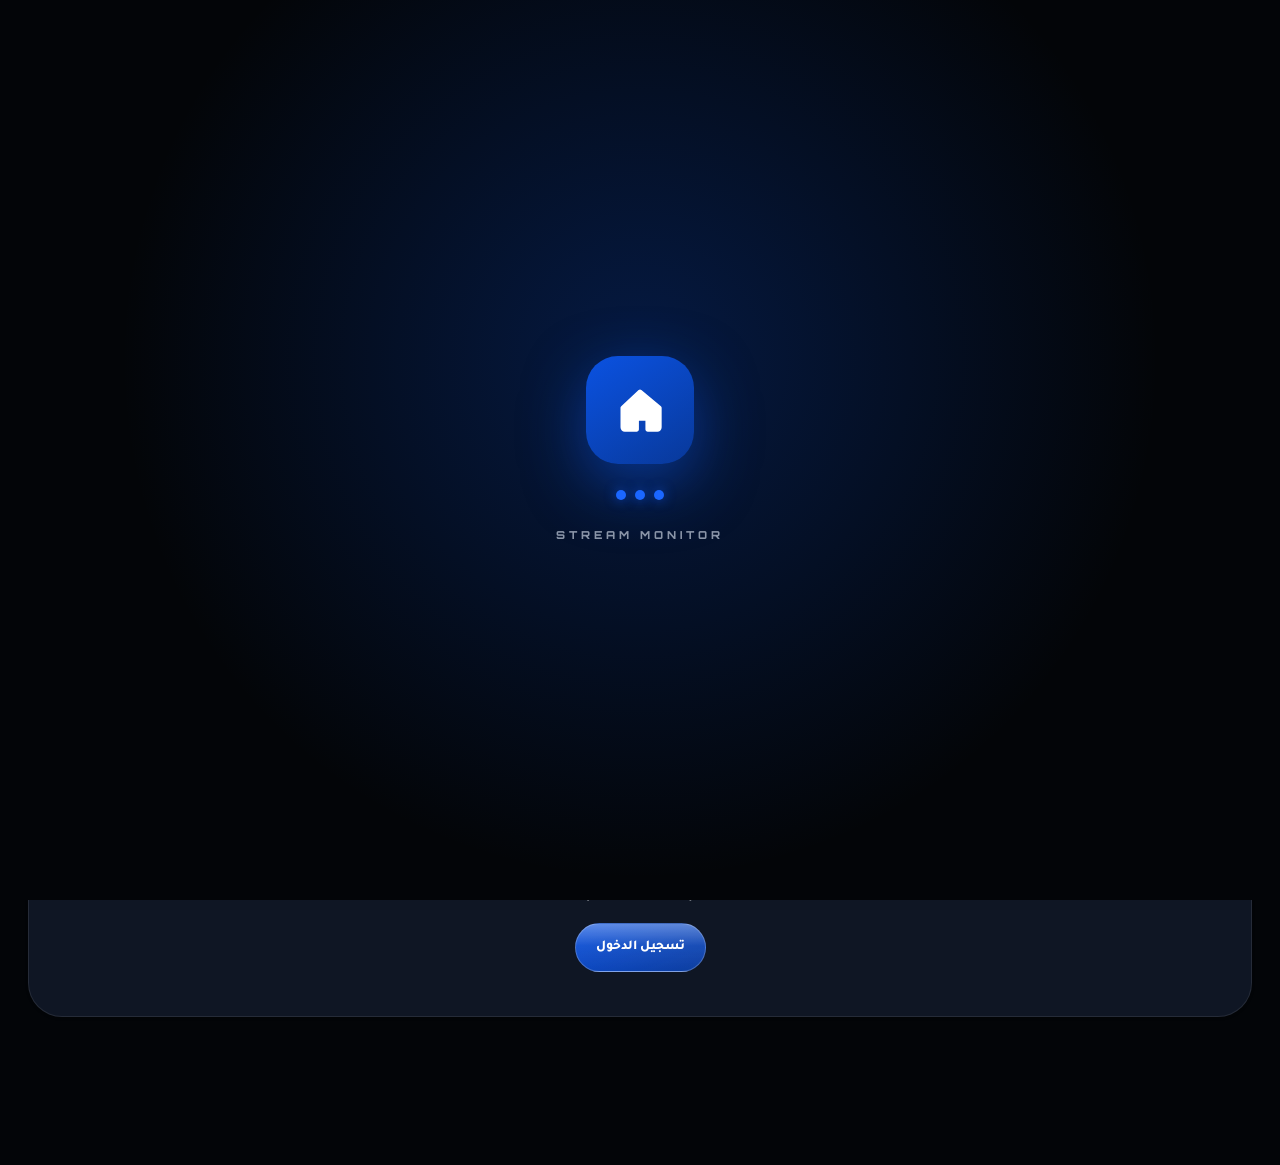
==== commit 70271fdf: "Rename index (3).html to index.html" ====
--- a/index.html
+++ b/index.html
@@ -4,13 +4,38 @@
 <meta charset="UTF-8">
 <meta name="viewport" content="width=device-width,initial-scale=1,viewport-fit=cover">
 <meta name="theme-color" content="#030508">
+<script>
+/* يطبّق الوضع البسيط وإعدادات الزجاج قبل رسم الصفحة (لتفادي الوميض) */
+window.rlGlassVars = function (g) {
+  if (document.documentElement.classList.contains('lite')) return;
+  var r = document.documentElement.style, n = function (v, d) { v = parseFloat(v); return isNaN(v) ? d : v; };
+  g = g || {};
+  r.setProperty('--g-op', (1.9 - n(g.transparency, 50) * 0.018).toFixed(3));
+  r.setProperty('--g-blur', n(g.blur, 22) + 'px');
+  r.setProperty('--g-sat', n(g.sat, 185) + '%');
+  r.setProperty('--g-sheen-i', (n(g.sheen, 100) / 100).toFixed(2));
+  r.setProperty('--g-rim-i', (n(g.rim, 100) / 100).toFixed(2));
+  r.setProperty('--g-shadow-i', (n(g.shadow, 100) / 100).toFixed(2));
+  r.setProperty('--g-orbs', (n(g.orbs, 55) / 100).toFixed(2));
+};
+(function () {
+  try {
+    if (localStorage.getItem('rl_ui_mode') === 'lite') document.documentElement.classList.add('lite');
+    var u = JSON.parse(localStorage.getItem('rl_glass_user') || 'null');
+    var s = JSON.parse(localStorage.getItem('rl_glass_site') || 'null');
+    var g = (u && u.on) ? u : s;
+    if (g) window.rlGlassVars(g);
+  } catch (e) {}
+})();
+</script>
 <title>Respect Live</title>
 <link rel="manifest" href="/manifest.json">
 <link rel="icon" href="/favicon.ico">
 <link href="https://fonts.googleapis.com/css2?family=Orbitron:wght@500;700;900&family=Tajawal:wght@400;500;700;800;900&display=swap" rel="stylesheet">
 <style>
 /* ═══════════════════════════════════════════════════════════
-   RESPECT LIVE — iOS Liquid Glass + Simple Mode
+   RESPECT LIVE — iOS Liquid Glass
+   زجاج سائل بهوية الموقع: أزرق داكن + Orbitron/Tajawal
    ═══════════════════════════════════════════════════════════ */
 :root{
   --blue:#0b55ea;--blue2:#1b67ff;--blue-rgb:11,85,234;
@@ -29,13 +54,14 @@
   --r:26px;--r-sm:20px;--r-xs:14px;
   --pad:clamp(16px,5vw,28px);
 
-  /* ── glass tokens ── */
+  /* ── glass tokens (تتحكم بها لوحة الإدارة + إعدادات الحساب) ── */
+  --g-op:1;--g-sheen-i:1;--g-rim-i:1;--g-shadow-i:1;--g-orbs:.55;
   --g-blur:22px;--g-sat:185%;
-  --g-fill:rgba(255,255,255,.055);
-  --g-fill-hi:rgba(255,255,255,.09);
-  --g-sheen:linear-gradient(158deg,rgba(255,255,255,.17) 0%,rgba(255,255,255,.045) 30%,rgba(255,255,255,.012) 62%,rgba(255,255,255,.07) 100%);
-  --g-rim:inset 0 1px 0 rgba(255,255,255,.30),inset 0 -1px 0 rgba(255,255,255,.05),inset 1px 0 0 rgba(255,255,255,.08),inset -1px 0 0 rgba(255,255,255,.08);
-  --g-shadow:0 14px 34px rgba(0,0,0,.38),0 2px 8px rgba(0,0,0,.28);
+  --g-fill:rgb(255 255 255 / calc(.055 * var(--g-op)));
+  --g-fill-hi:rgb(255 255 255 / calc(.09 * var(--g-op)));
+  --g-sheen:linear-gradient(158deg,rgb(255 255 255 / calc(.17 * var(--g-sheen-i))) 0%,rgb(255 255 255 / calc(.045 * var(--g-sheen-i))) 30%,rgb(255 255 255 / calc(.012 * var(--g-sheen-i))) 62%,rgb(255 255 255 / calc(.07 * var(--g-sheen-i))) 100%);
+  --g-rim:inset 0 1px 0 rgb(255 255 255 / calc(.30 * var(--g-rim-i))),inset 0 -1px 0 rgb(255 255 255 / calc(.05 * var(--g-rim-i))),inset 1px 0 0 rgb(255 255 255 / calc(.08 * var(--g-rim-i))),inset -1px 0 0 rgb(255 255 255 / calc(.08 * var(--g-rim-i)));
+  --g-shadow:0 14px 34px rgb(0 0 0 / calc(.38 * var(--g-shadow-i))),0 2px 8px rgb(0 0 0 / calc(.28 * var(--g-shadow-i)));
   --card:linear-gradient(158deg,rgba(255,255,255,.10),rgba(255,255,255,.03));
 }
 
@@ -44,9 +70,9 @@
 body{background:var(--bg);color:var(--text);font-family:var(--font-ar);font-size:15px;line-height:1.7;min-height:100vh;overflow-x:hidden;padding-bottom:calc(128px + env(safe-area-inset-bottom));-webkit-font-smoothing:antialiased;-moz-osx-font-smoothing:grayscale}
 body::before{content:"";position:fixed;inset:0;z-index:-3;pointer-events:none;background-image:linear-gradient(rgba(var(--blue-rgb),.04) 1px,transparent 1px),linear-gradient(90deg,rgba(var(--blue-rgb),.04) 1px,transparent 1px);background-size:44px 44px;-webkit-mask-image:radial-gradient(ellipse at 50% 20%,#000 20%,transparent 78%);mask-image:radial-gradient(ellipse at 50% 20%,#000 20%,transparent 78%)}
 body::after{content:"";position:fixed;inset:0;z-index:-2;pointer-events:none;background:radial-gradient(circle at 10% 12%,rgba(var(--blue-rgb),.14),transparent 42%),radial-gradient(circle at 92% 70%,rgba(var(--blue-rgb),.10),transparent 46%)}
-/* كرات الإضاءة خلف الزجاج */
+/* كرات الإضاءة خلف الزجاج — هي التي تعطي الانكسار الحقيقي */
 .ambient{position:fixed;inset:0;z-index:-2;pointer-events:none;overflow:hidden}
-.ambient i{position:absolute;border-radius:50%;filter:blur(70px);opacity:.55;will-change:transform}
+.ambient i{position:absolute;border-radius:50%;filter:blur(70px);opacity:var(--g-orbs,.55);will-change:transform}
 .ambient i:nth-child(1){width:46vmax;height:46vmax;right:-14vmax;top:-12vmax;background:radial-gradient(circle,rgba(var(--blue-rgb),.75),transparent 68%);animation:orbA 22s ease-in-out infinite alternate}
 .ambient i:nth-child(2){width:38vmax;height:38vmax;left:-12vmax;top:34vh;background:radial-gradient(circle,rgba(70,120,255,.55),transparent 68%);animation:orbB 27s ease-in-out infinite alternate}
 .ambient i:nth-child(3){width:30vmax;height:30vmax;right:8vmax;bottom:-12vmax;background:radial-gradient(circle,rgba(139,92,246,.40),transparent 68%);animation:orbC 31s ease-in-out infinite alternate}
@@ -89,12 +115,12 @@
 
 .page{display:none}
 .page.on{display:block;animation:pageIn .45s var(--ease) both}
-@keyframes pageIn{from{opacity:0;transform:translateY(8px) scale(0.99)}to{opacity:1;transform:translateY(0) scale(1)}}
-#view{animation:pageIn .45s var(--ease) both}
+@keyframes pageIn{from{opacity:0;transform:translateY(7px)}to{opacity:1;transform:translateY(0)}}
+#view{animation:pageIn .3s var(--ease) both}
 
 /* ═══ الشريط العلوي ═══ */
 .top{position:sticky;top:calc(8px + env(safe-area-inset-top));z-index:50;margin:10px 12px 14px;padding:9px 12px 9px 10px;border-radius:999px;display:flex;align-items:center;gap:10px;transition:box-shadow .3s var(--ease-soft),background-color .3s}
-.top.scrolled{background-color:rgba(10,15,26,.55);box-shadow:var(--g-rim),0 18px 40px rgba(0,0,0,.5)}
+.top.scrolled{background-color:rgb(10 15 26 / calc(.55 * var(--g-op)));box-shadow:var(--g-rim),0 18px 40px rgba(0,0,0,.5)}
 .brand{display:flex;align-items:center;gap:11px;flex:1;min-width:0;padding-right:4px}
 .brand-logo{width:40px;height:40px;border-radius:14px;background:linear-gradient(145deg,var(--blue2),rgba(var(--blue-rgb),.6));display:grid;place-items:center;flex-shrink:0;box-shadow:var(--g-rim),0 0 18px rgba(var(--blue-rgb),.5);overflow:hidden}
 .brand-logo img{width:100%;height:100%;object-fit:cover}
@@ -113,8 +139,8 @@
 .hdr-login{height:42px;padding:0 16px;border-radius:999px;font-weight:900;font-size:13px;display:inline-flex;align-items:center;gap:7px;color:#fff;background:linear-gradient(160deg,rgba(var(--blue-rgb),.95),rgba(var(--blue-rgb),.6));box-shadow:var(--g-rim),0 6px 20px rgba(var(--blue-rgb),.4);transition:transform .3s var(--spring)}
 .hdr-login:active{transform:scale(.93)}
 
-/* ═══ شريط التبويب السفلي ═══ */
-.tabbar{--n:4;--i:0;position:fixed;bottom:calc(14px + env(safe-area-inset-bottom));left:50%;transform:translateX(-50%);z-index:100;width:min(92%,430px);height:74px;padding:6px;border-radius:999px;display:grid;grid-template-columns:repeat(var(--n),1fr);background-color:rgba(12,18,32,.46);-webkit-backdrop-filter:blur(30px) saturate(200%) brightness(1.08);backdrop-filter:blur(30px) saturate(200%) brightness(1.08);box-shadow:var(--g-rim),0 22px 54px rgba(0,0,0,.55),0 0 0 1px rgba(0,0,0,.25)}
+/* ═══ شريط التبويب السفلي (4 أزرار + عدسة سائلة) ═══ */
+.tabbar{--n:4;--i:0;position:fixed;bottom:calc(14px + env(safe-area-inset-bottom));left:50%;transform:translateX(-50%);z-index:100;width:min(92%,430px);height:74px;padding:6px;border-radius:999px;display:grid;grid-template-columns:repeat(var(--n),1fr);background-color:rgb(12 18 32 / calc(.46 * var(--g-op)));-webkit-backdrop-filter:blur(30px) saturate(200%) brightness(1.08);backdrop-filter:blur(30px) saturate(200%) brightness(1.08);box-shadow:var(--g-rim),0 22px 54px rgba(0,0,0,.55),0 0 0 1px rgba(0,0,0,.25)}
 .tab-lens{position:absolute;top:6px;bottom:6px;inset-inline-start:6px;width:calc((100% - 12px)/var(--n));border-radius:999px;transform:translateX(calc(var(--i) * -100%));transition:transform .55s var(--spring);pointer-events:none;background:radial-gradient(120% 150% at 28% 0%,rgba(255,255,255,.30),rgba(255,255,255,.05) 55%),rgba(var(--blue-rgb),.34);box-shadow:inset 0 0 0 1px rgba(255,255,255,.20),inset 0 9px 14px rgba(255,255,255,.12),inset 0 -10px 16px rgba(var(--blue-rgb),.38),0 8px 24px rgba(var(--blue-rgb),.45)}
 .tabbar button{position:relative;z-index:1;display:flex;flex-direction:column;align-items:center;justify-content:center;gap:3px;color:var(--muted);border-radius:999px;transition:color .3s var(--ease-soft),transform .3s var(--spring)}
 .tabbar button svg{width:23px;height:23px;transition:transform .45s var(--spring),filter .3s}
@@ -124,9 +150,9 @@
 .tabbar button.on svg{transform:translateY(-1px) scale(1.12);filter:drop-shadow(0 0 8px rgba(120,170,255,.9))}
 .tabbar .tb-dot{position:absolute;top:9px;inset-inline-end:calc(50% - 18px);width:9px;height:9px;border-radius:50%;background:var(--red);border:2px solid rgba(12,18,32,.9)}
 
-/* ═══ Segmented ═══ */
+/* ═══ Segmented (اختيار المنصة) ═══ */
 .seg-wrap{padding:0 var(--pad);margin-bottom:18px;position:sticky;top:calc(76px + env(safe-area-inset-top));z-index:40}
-.seg{--n:4;--i:0;position:relative;display:grid;grid-template-columns:repeat(var(--n),1fr);padding:5px;border-radius:999px;background-color:rgba(12,18,32,.5)}
+.seg{--n:4;--i:0;position:relative;display:grid;grid-template-columns:repeat(var(--n),1fr);padding:5px;border-radius:999px;background-color:rgb(12 18 32 / calc(.5 * var(--g-op)))}
 .seg-lens{position:absolute;top:5px;bottom:5px;inset-inline-start:5px;width:calc((100% - 10px)/var(--n));border-radius:999px;transform:translateX(calc(var(--i) * -100%));transition:transform .5s var(--spring),background .3s;pointer-events:none;background:radial-gradient(120% 160% at 30% 0%,rgba(255,255,255,.30),rgba(255,255,255,.04) 60%),rgba(var(--blue-rgb),.40);box-shadow:inset 0 0 0 1px rgba(255,255,255,.22),inset 0 8px 12px rgba(255,255,255,.10),inset 0 -8px 12px rgba(var(--blue-rgb),.35),0 6px 20px rgba(var(--blue-rgb),.4)}
 .seg button{position:relative;z-index:1;height:44px;display:flex;align-items:center;justify-content:center;gap:7px;border-radius:999px;color:var(--muted);font-weight:800;font-size:12.5px;transition:color .3s,transform .3s var(--spring)}
 .seg button svg{width:18px;height:18px}
@@ -142,7 +168,7 @@
 
 /* ═══ تسجيل الدخول ═══ */
 .login-page{min-height:100vh;min-height:100dvh;display:flex;align-items:center;justify-content:center;padding:24px 20px;position:relative;animation:pageIn .6s var(--ease) both}
-.login-card{position:relative;width:min(430px,100%);padding:38px 28px 30px;border-radius:38px;background-color:rgba(12,18,32,.5);-webkit-backdrop-filter:blur(34px) saturate(190%);backdrop-filter:blur(34px) saturate(190%);box-shadow:var(--g-rim),0 30px 80px rgba(0,0,0,.55),0 0 90px rgba(var(--blue-rgb),.16)}
+.login-card{position:relative;width:min(430px,100%);padding:38px 28px 30px;border-radius:38px;background-color:rgb(12 18 32 / calc(.5 * var(--g-op)));-webkit-backdrop-filter:blur(34px) saturate(190%);backdrop-filter:blur(34px) saturate(190%);box-shadow:var(--g-rim),0 30px 80px rgba(0,0,0,.55),0 0 90px rgba(var(--blue-rgb),.16)}
 .login-logo{width:92px;height:92px;border-radius:28px;margin:0 auto 20px;background:linear-gradient(145deg,var(--blue2),rgba(var(--blue-rgb),.55));display:grid;place-items:center;color:#fff;overflow:hidden;box-shadow:var(--g-rim),0 0 40px rgba(var(--blue-rgb),.5)}
 .login-logo img{width:100%;height:100%;object-fit:cover}
 .login-logo svg{width:46px;height:46px}
@@ -166,7 +192,6 @@
 select{cursor:pointer}
 select option{background:var(--panel);color:var(--text)}
 input[type="checkbox"]{-webkit-appearance:checkbox;appearance:checkbox;width:20px;height:20px;min-height:auto;padding:0;accent-color:var(--blue);cursor:pointer;display:inline-block;vertical-align:middle;box-shadow:none}
-input[type="range"]{width:100%;cursor:pointer;accent-color:var(--blue2);margin-top:8px}
 .err{color:#f87171;font-size:12.5px;text-align:center;min-height:20px;margin-top:12px;font-weight:700}
 
 /* ═══ الأزرار ═══ */
@@ -308,7 +333,7 @@
 /* ═══ النوافذ المنبثقة (Sheets) ═══ */
 .modal{position:fixed;inset:0;z-index:1200;background:rgba(2,4,10,.55);-webkit-backdrop-filter:blur(10px);backdrop-filter:blur(10px);display:flex;align-items:flex-end;justify-content:center;padding-top:46px;opacity:0;pointer-events:none;transition:opacity .32s var(--ease-soft)}
 .modal.on{opacity:1;pointer-events:auto}
-.sheet{position:relative;width:min(680px,100%);max-height:92vh;overflow-y:auto;border-radius:38px 38px 0 0;padding:14px 22px calc(26px + env(safe-area-inset-bottom));transform:translateY(80px) scale(.98);transition:transform .55s var(--spring);background-color:rgba(14,20,34,.62);background-image:var(--g-sheen);-webkit-backdrop-filter:blur(40px) saturate(200%);backdrop-filter:blur(40px) saturate(200%);border:1px solid var(--line-2);border-bottom:0;box-shadow:var(--g-rim),0 -20px 70px rgba(0,0,0,.55),0 0 80px rgba(var(--blue-rgb),.12)}
+.sheet{position:relative;width:min(680px,100%);max-height:92vh;overflow-y:auto;border-radius:38px 38px 0 0;padding:14px 22px calc(26px + env(safe-area-inset-bottom));transform:translateY(80px) scale(.98);transition:transform .55s var(--spring);background-color:rgb(14 20 34 / calc(.62 * var(--g-op)));background-image:var(--g-sheen);-webkit-backdrop-filter:blur(40px) saturate(200%);backdrop-filter:blur(40px) saturate(200%);border:1px solid var(--line-2);border-bottom:0;box-shadow:var(--g-rim),0 -20px 70px rgba(0,0,0,.55),0 0 80px rgba(var(--blue-rgb),.12)}
 .modal.on .sheet{transform:translateY(0) scale(1)}
 .sheet.sm{width:min(460px,100%)}
 .sheet.wide{width:min(820px,100%)}
@@ -323,7 +348,7 @@
 .row>.btn{flex:1}
 
 .toasts{position:fixed;top:calc(14px + env(safe-area-inset-top));left:0;right:0;z-index:9000;display:flex;flex-direction:column;align-items:center;gap:8px;pointer-events:none;width:100%;padding:0 16px}
-.toast{max-width:min(440px,100%);padding:13px 20px;border-radius:999px;font-size:13px;font-weight:800;background-color:rgba(14,20,34,.62);-webkit-backdrop-filter:blur(30px) saturate(200%);backdrop-filter:blur(30px) saturate(200%);box-shadow:var(--g-rim),0 18px 46px rgba(0,0,0,.5),0 0 30px rgba(var(--blue-rgb),.18);opacity:0;transform:translateY(-18px) scale(.94);transition:.5s var(--spring);display:flex;align-items:center;gap:10px;position:relative;overflow:hidden}
+.toast{max-width:min(440px,100%);padding:13px 20px;border-radius:999px;font-size:13px;font-weight:800;background-color:rgb(14 20 34 / calc(.62 * var(--g-op)));-webkit-backdrop-filter:blur(30px) saturate(200%);backdrop-filter:blur(30px) saturate(200%);box-shadow:var(--g-rim),0 18px 46px rgba(0,0,0,.5),0 0 30px rgba(var(--blue-rgb),.18);opacity:0;transform:translateY(-18px) scale(.94);transition:.5s var(--spring);display:flex;align-items:center;gap:10px;position:relative;overflow:hidden}
 .toast svg{flex-shrink:0;color:var(--blue2)}
 .toast.ok svg{color:var(--green)}
 .toast.bad svg{color:var(--red)}
@@ -607,30 +632,56 @@
 .lc-icon{display:grid;place-items:center;border-radius:18px;color:#fff;background-image:var(--g-sheen);background-color:rgba(var(--blue-rgb),.3);border:1px solid var(--line-2);box-shadow:var(--g-rim)}
 .msg-it a{direction:rtl}
 
-/* ═══ الوضع البسيط (Simple Mode) ═══ */
-body.simple-mode * {
-  backdrop-filter: none !important;
-  -webkit-backdrop-filter: none !important;
-  animation-duration: 0.01ms !important;
-  transition-duration: 0.01ms !important;
-  box-shadow: none !important;
-}
-body.simple-mode .glass, 
-body.simple-mode .top, 
-body.simple-mode .tabbar, 
-body.simple-mode .sheet,
-body.simple-mode .hero-card,
-body.simple-mode .ch,
-body.simple-mode .login-card,
-body.simple-mode .adm-card,
-body.simple-mode .q-tile,
-body.simple-mode .gl-group {
-  background: var(--panel) !important;
-  border: 1px solid var(--line) !important;
-  background-image: none !important;
-}
-body.simple-mode .ambient { display: none !important; }
-body.simple-mode .ch-cover::after { background: var(--panel) !important; }
+/* ═══ لون القناة بدل الصورة المكبّرة ═══ */
+.ch-cover.solid,.live-card-cover.solid{background:var(--cv,linear-gradient(135deg,rgba(var(--blue-rgb),.32),rgba(0,0,0,.5)));transition:background-color .35s var(--ease-soft)}
+
+/* ═══ منزلقات الزجاج ═══ */
+.gs{padding:11px 0 6px}
+.gs-h{display:flex;justify-content:space-between;align-items:center;font-size:12.5px;font-weight:800;margin-bottom:4px}
+.gs-h b{font-family:var(--font-en);font-size:11.5px;color:#8db1ff}
+.gl-presets{display:flex;gap:8px;flex-wrap:wrap;margin:4px 0 8px}
+input[type="range"]{-webkit-appearance:none;appearance:none;display:block;width:100%;height:30px;padding:0;min-height:0;border:0;background:transparent;box-shadow:none;direction:ltr;cursor:pointer}
+input[type="range"]::-webkit-slider-runnable-track{height:6px;border-radius:99px;background:linear-gradient(90deg,var(--blue2) var(--p,50%),rgba(255,255,255,.16) var(--p,50%))}
+input[type="range"]::-webkit-slider-thumb{-webkit-appearance:none;width:24px;height:24px;margin-top:-9px;border-radius:50%;background:linear-gradient(180deg,#fff,#d7e0f2);box-shadow:0 3px 9px rgba(0,0,0,.5)}
+input[type="range"]::-moz-range-track{height:6px;border-radius:99px;background:rgba(255,255,255,.16)}
+input[type="range"]::-moz-range-progress{height:6px;border-radius:99px;background:var(--blue2)}
+input[type="range"]::-moz-range-thumb{width:24px;height:24px;border:0;border-radius:50%;background:#fff;box-shadow:0 3px 9px rgba(0,0,0,.5)}
+
+/* ═══ اختيار شكل الموقع (مرة واحدة) ═══ */
+#uiPick{position:fixed;inset:0;z-index:9600;display:grid;place-items:center;padding:20px;background:rgba(3,5,8,.86);-webkit-backdrop-filter:blur(14px);backdrop-filter:blur(14px);animation:fadeIn .35s both;transition:opacity .3s}
+#uiPick.out{opacity:0;pointer-events:none}
+.up-card{width:min(480px,100%);max-height:100%;overflow-y:auto;display:flex;flex-direction:column;gap:12px}
+.up-h{text-align:center;margin-bottom:6px}
+.up-h .ib{margin:0 auto 12px}
+.up-h h2{font-size:20px;font-weight:900;margin-bottom:6px}
+.up-h p{color:var(--muted);font-size:12.5px;line-height:1.8}
+.up-opt{display:flex;align-items:center;gap:14px;width:100%;text-align:right;padding:16px;border-radius:26px;background:rgb(14 20 34 / .9);border:1.5px solid var(--line-2);transition:transform .3s var(--spring),border-color .25s}
+.up-opt:active{transform:scale(.97)}
+.up-opt.rec{border-color:var(--blue2);box-shadow:0 0 0 4px rgba(var(--blue-rgb),.18)}
+.up-opt .tx{flex:1;min-width:0}
+.up-opt b{display:block;font-size:15px;font-weight:900}
+.up-opt small{display:block;color:var(--muted);font-size:12px;line-height:1.7;margin-top:3px}
+.up-pv{width:62px;height:62px;border-radius:18px;flex-shrink:0;position:relative;overflow:hidden;background:linear-gradient(145deg,#0b55ea,#071a4a)}
+.up-pv i{position:absolute;left:9px;right:9px;height:11px;border-radius:99px;background:rgba(255,255,255,.55)}
+.up-pv i:nth-child(1){top:11px}.up-pv i:nth-child(2){top:28px;right:20px}.up-pv i:nth-child(3){top:45px;right:30px}
+.up-pv.full{box-shadow:inset 0 1px 0 rgba(255,255,255,.5),0 8px 22px rgba(var(--blue-rgb),.5)}
+.up-pv.full i{background:rgba(255,255,255,.28);box-shadow:inset 0 1px 0 rgba(255,255,255,.6)}
+.up-pv.lite{background:#161e2e}.up-pv.lite i{background:#3b4a66}
+
+/* ═══ انميشن الدخول ═══ */
+#introFx{position:fixed;inset:0;z-index:9500;background:var(--bg);transition:opacity .5s var(--ease-soft)}
+#introFx.out{opacity:0;pointer-events:none}
+#introFx iframe{position:absolute;inset:0;width:100%;height:100%;border:0;background:transparent}
+#introFx .skip{position:absolute;top:calc(14px + env(safe-area-inset-top));inset-inline-start:14px;z-index:2;padding:8px 16px;border-radius:99px;font-size:12px;font-weight:800;color:#fff;background:rgba(255,255,255,.14);border:1px solid rgba(255,255,255,.25)}
+
+/* ═══ الوضع البسيط (Lite): بدون زجاج ولا تأثيرات ثقيلة ═══ */
+html.lite{--g-fill:#0f1624;--g-fill-hi:#151e30;--g-sheen:none;--g-rim:0 0 0 0 transparent;--g-shadow:0 1px 3px rgba(0,0,0,.3);--g-blur:0px;--g-sat:100%;--g-op:8;--g-orbs:0}
+html.lite *,html.lite *::before,html.lite *::after{-webkit-backdrop-filter:none!important;backdrop-filter:none!important;animation:none!important;transition-duration:.12s!important;transition-delay:0s!important;scroll-behavior:auto!important;text-shadow:none!important}
+html.lite .ambient,html.lite body::before,html.lite body::after,html.lite .ch::after,html.lite .hero-card::before,html.lite .acct-hero::before{display:none!important}
+html.lite .sp-foot{opacity:1}
+html.lite .btn.pri,html.lite .hdr-login,html.lite .login-card,html.lite .sheet,html.lite .toast,html.lite .tabbar,html.lite .tab-lens,html.lite .seg-lens,html.lite .top.scrolled,html.lite .ch:hover,html.lite .up-opt.rec{box-shadow:none!important}
+html.lite .sheet,html.lite .tabbar,html.lite .toast,html.lite .login-card,html.lite .seg{background-color:#0c1220!important}
+html.lite .modal,html.lite #uiPick{background:rgba(2,4,10,.82)}
 </style>
 </head>
 <body>
@@ -739,7 +790,7 @@
   try {
     const r = await fetch(path, o);
     const j = await r.json().catch(() => ({}));
-    if (!r.ok) { const err = new Error(j.error || j.detail || 'خطأ في الاتصال'); err.status = r.status; throw err; }
+    if (!r.ok) { const err = new Error(j.error || j.detail || 'خطأ في الاتصال'); err.status = r.status; err.data = j; throw err; }
     return j;
   } catch (e) { throw e; }
 }
@@ -762,6 +813,7 @@
     const m = $('#modal'), sh = $('#sheet');
     sh.className = 'sheet' + (opts.small ? ' sm' : '') + (opts.wide ? ' wide' : '') + (opts.xwide ? ' xwide' : '');
     let html = '<div class="grab"></div>';
+    // زر الإلغاء (أو الإغلاق) في الأعلى دائماً — لا حاجة للنزول لأسفل النافذة
     if (opts.cancel !== false) html += '<div class="sh-top"><button class="btn ghost sm" id="__mc" type="button">' + IC.x + ' ' + esc(opts.cancelText || 'إلغاء') + '</button></div>';
     else html += '<div class="sh-top"><button class="btn ghost sm" id="__mx" type="button">' + IC.x + ' إغلاق</button></div>';
     if (opts.title) html += '<div class="sh-title">' + esc(opts.title) + '</div>';
@@ -784,37 +836,6 @@
 }
 const dlgConfirm = (msg, title, danger) => modal({ title: title || 'تأكيد', sub: msg, danger, okText:'تأكيد' });
 
-async function askUiMode() {
-    if (localStorage.getItem('rl_ui_mode_chosen')) return;
-    const m = $('#modal'), sh = $('#sheet');
-    sh.className = 'sheet sm';
-    sh.innerHTML = `
-        <div class="grab"></div>
-        <div class="sh-title">أهلاً بك!</div>
-        <div class="sh-sub">اختر طريقة العرض المفضلة لك. يمكنك تغييرها لاحقاً من صفحة الحساب.</div>
-        <div style="display:flex;flex-direction:column;gap:12px;margin-top:16px">
-            <button class="btn pri wide" id="__modeGlass" style="padding:20px;flex-direction:column;gap:8px;height:auto">
-                ${IC.sparkle} <b>الوضع العادي (Liquid Glass)</b>
-                <small style="font-weight:400;opacity:0.8">تأثيرات بصرية، شفافية، وحركات سلسة</small>
-            </button>
-            <button class="btn ghost wide" id="__modeSimple" style="padding:20px;flex-direction:column;gap:8px;height:auto">
-                ${IC.cog} <b>الوضع البسيط (خفيف)</b>
-                <small style="font-weight:400;opacity:0.8">ألوان صلبة، بدون تأثيرات زجاجية، أسرع للأجهزة الضعيفة</small>
-            </button>
-        </div>
-    `;
-    m.classList.add('on');
-    const close = (mode) => {
-        m.classList.remove('on');
-        localStorage.setItem('rl_ui_mode_chosen', '1');
-        localStorage.setItem('rl_ui_mode', mode);
-        document.body.classList.toggle('simple-mode', mode === 'simple');
-        if (S.me && S.me.user) api('/api/me/profile', { method:'PATCH', body: { ui_mode: mode } }).catch(()=>{});
-    };
-    $('#__modeGlass').onclick = () => close('glass');
-    $('#__modeSimple').onclick = () => close('simple');
-}
-
 /* ═══ STATE ═══ */
 const S = {
   boot: {}, me: null, guest: false, view: 'home',
@@ -837,6 +858,232 @@
 const canDiscord = () => isLogged() && (isOwner() || !!S.me.user.can_discord);
 const canWrite = () => isOwner() || !S.maintenance;
 
+/* ═══ الزجاج السائل + الوضع البسيط ═══ */
+const GLASS_DEFS = [
+  { k:'transparency', n:'الشفافية', min:0, max:100, def:50, unit:'%' },
+  { k:'blur', n:'الضبابية (Blur)', min:0, max:60, def:22, unit:'px' },
+  { k:'sat', n:'تشبّع الألوان خلف الزجاج', min:100, max:300, def:185, unit:'%' },
+  { k:'sheen', n:'لمعان السطح', min:0, max:200, def:100, unit:'%' },
+  { k:'rim', n:'حواف الزجاج', min:0, max:200, def:100, unit:'%' },
+  { k:'shadow', n:'قوة الظل', min:0, max:200, def:100, unit:'%' },
+  { k:'orbs', n:'كرات الإضاءة في الخلفية', min:0, max:100, def:55, unit:'%' },
+];
+const GLASS_PRESETS = [
+  { n:'الافتراضي', v:{ transparency:50, blur:22, sat:185, sheen:100, rim:100, shadow:100, orbs:55 } },
+  { n:'شفاف أكثر', v:{ transparency:75, blur:30, sat:210, sheen:130, rim:130, shadow:80, orbs:70 } },
+  { n:'زجاج مثلّج', v:{ transparency:40, blur:40, sat:160, sheen:80, rim:90, shadow:100, orbs:45 } },
+  { n:'هادئ وخفيف', v:{ transparency:25, blur:12, sat:140, sheen:60, rim:70, shadow:70, orbs:30 } },
+];
+const glassDefaults = () => Object.fromEntries(GLASS_DEFS.map(d => [d.k, d.def]));
+function lsGet(k, d) { try { const v = localStorage.getItem(k); return v == null ? d : v; } catch (e) { return d; } }
+function lsSet(k, v) { try { localStorage.setItem(k, v); } catch (e) {} }
+function lsDel(k) { try { localStorage.removeItem(k); } catch (e) {} }
+const isLite = () => document.documentElement.classList.contains('lite');
+function userGlass() { try { const o = JSON.parse(lsGet('rl_glass_user', 'null')); return o && o.on ? o : null; } catch (e) { return null; } }
+function applyGlass(site) {
+  const root = document.documentElement.style;
+  if (site) { S.glassSite = site; lsSet('rl_glass_site', JSON.stringify(site)); }
+  if (isLite()) { ['--g-op','--g-blur','--g-sat','--g-sheen-i','--g-rim-i','--g-shadow-i','--g-orbs'].forEach(p => root.removeProperty(p)); return; }
+  window.rlGlassVars(userGlass() || S.glassSite || glassDefaults());
+}
+function deviceLooksWeak() {
+  try {
+    const mem = navigator.deviceMemory, cores = navigator.hardwareConcurrency;
+    const sd = navigator.connection && navigator.connection.saveData;
+    const noBlur = !(window.CSS && CSS.supports && (CSS.supports('backdrop-filter', 'blur(1px)') || CSS.supports('-webkit-backdrop-filter', 'blur(1px)')));
+    return !!((mem && mem <= 4) || (cores && cores <= 4) || sd || noBlur || matchMedia('(prefers-reduced-motion: reduce)').matches);
+  } catch (e) { return false; }
+}
+const savedUiMode = () => { const m = lsGet('rl_ui_mode', ''); return (m === 'lite' || m === 'full') ? m : ''; };
+function setUiMode(m, sync) {
+  lsSet('rl_ui_mode', m);
+  document.documentElement.classList.toggle('lite', m === 'lite');
+  applyGlass();
+  if (S.me && S.me.user) S.me.user.ui_mode = m;
+  if (sync !== false && isLogged()) api('/api/me/ui-mode', { method:'POST', body:{ mode: m } }).catch(() => {});
+}
+function askUiMode() {
+  return new Promise(resolve => {
+    const weak = deviceLooksWeak() || S.boot.ui_default_mode === 'lite';
+    const d = document.createElement('div'); d.id = 'uiPick';
+    d.innerHTML = `<div class="up-card">
+      <div class="up-h"><span class="ib lg">${IC.sparkle}</span><h2>اختر شكل الموقع</h2><p>تختار مرة واحدة فقط على هذا الجهاز — وتقدر تغيّره بأي وقت من صفحة «حسابي».</p></div>
+      <button type="button" class="up-opt ${weak ? '' : 'rec'}" data-m="full"><span class="up-pv full"><i></i><i></i><i></i></span><span class="tx"><b>التصميم الكامل</b><small>زجاج سائل وتأثيرات وحركات سلسة${weak ? '' : ' — مناسب لجهازك'}</small></span></button>
+      <button type="button" class="up-opt ${weak ? 'rec' : ''}" data-m="lite"><span class="up-pv lite"><i></i><i></i><i></i></span><span class="tx"><b>الوضع البسيط</b><small>خفيف وسريع، بدون زجاج وتأثيرات كثيرة${weak ? ' — الأنسب لجهازك' : ''}</small></span></button>
+    </div>`;
+    document.body.appendChild(d);
+    $$('.up-opt', d).forEach(b => b.onclick = () => { d.classList.add('out'); setTimeout(() => d.remove(), 320); resolve(b.dataset.m); });
+  });
+}
+async function ensureUiMode() {
+  if (!isLogged() || S.guest) return;
+  const local = savedUiMode(), server = (S.me.user.ui_mode || '');
+  if (local) { if (server !== local) api('/api/me/ui-mode', { method:'POST', body:{ mode: local } }).catch(() => {}); return; }
+  if (server && !(server === 'full' && deviceLooksWeak())) { setUiMode(server, false); return; }   // اختار من جهاز آخر
+  if (S.boot.ui_mode_prompt === false) { setUiMode(S.boot.ui_default_mode === 'lite' ? 'lite' : 'full'); return; }
+  const pick = await askUiMode();
+  setUiMode(pick);
+  renderApp();
+}
+
+/* ═══ ضبط الزجاج (للإدارة وللمستخدم) ═══ */
+function glassControlsHTML(vals) {
+  return `<div class="gl-presets">${GLASS_PRESETS.map((p, i) => `<button type="button" class="btn sm ghost" data-gp="${i}">${esc(p.n)}</button>`).join('')}</div>` +
+    GLASS_DEFS.map(d => `<div class="gs"><div class="gs-h"><span>${esc(d.n)}</span><b id="gsv_${d.k}">${vals[d.k]}${d.unit}</b></div><input type="range" id="gs_${d.k}" min="${d.min}" max="${d.max}" value="${vals[d.k]}"></div>`).join('');
+}
+function bindGlassControls(root, vals, onChange) {
+  const paint = k => {
+    const r = $('#gs_' + k, root), d = GLASS_DEFS.find(x => x.k === k); if (!r) return;
+    r.value = vals[k]; r.style.setProperty('--p', ((vals[k] - d.min) / (d.max - d.min) * 100) + '%');
+    const lb = $('#gsv_' + k, root); if (lb) lb.textContent = vals[k] + d.unit;
+  };
+  GLASS_DEFS.forEach(d => { paint(d.k); const r = $('#gs_' + d.k, root); if (r) r.oninput = () => { vals[d.k] = +r.value; paint(d.k); onChange(vals); }; });
+  $$('[data-gp]', root).forEach(b => b.onclick = () => { Object.assign(vals, GLASS_PRESETS[+b.dataset.gp].v); GLASS_DEFS.forEach(d => paint(d.k)); onChange(vals); });
+}
+async function openUserGlass() {
+  const cur = userGlass();
+  const vals = Object.assign(glassDefaults(), S.glassSite || {}, cur || {});
+  delete vals.on;
+  let useSite = !cur;
+  const html = `<div class="switch-row"><div class="sw-txt"><b>استخدام إعدادات الموقع</b><small>أطفئه لتخصيص الزجاج لجهازك فقط</small></div><label class="sw"><input type="checkbox" id="__gUse" ${useSite ? 'checked' : ''}><i></i></label></div>
+    <div id="__gBox" style="${useSite ? 'opacity:.4;pointer-events:none' : ''}">${glassControlsHTML(vals)}</div>`;
+  const r = await modal({ title:'ضبط الزجاج السائل', sub:'يطبَّق مباشرة ويُحفظ على هذا الجهاز فقط', html, okText:'حفظ', wide:true,
+    onReady: () => {
+      const box = $('#__gBox'), use = $('#__gUse');
+      bindGlassControls(box, vals, v => { if (!use.checked) window.rlGlassVars(v); });
+      use.onchange = () => {
+        box.style.opacity = use.checked ? '.4' : '1'; box.style.pointerEvents = use.checked ? 'none' : '';
+        useSite = use.checked;
+        if (use.checked) { const keep = userGlass(); lsDel('rl_glass_user'); applyGlass(); if (keep) lsSet('rl_glass_user', JSON.stringify(keep)); }
+        else window.rlGlassVars(vals);
+      };
+    } });
+  if (!r) { applyGlass(); return; }
+  if (useSite) lsDel('rl_glass_user'); else lsSet('rl_glass_user', JSON.stringify(Object.assign({ on: true }, vals)));
+  applyGlass(); toast('تم الحفظ', 'ok');
+  if (S.view === 'account') renderApp();
+}
+
+/* ═══ لون القناة (بدل الصورة المكبّرة) ═══ */
+const _cvMem = new Map(); let _cvStore = null;
+function _cvLoad() { try { return JSON.parse(lsGet('rl_cv', '{}')) || {}; } catch (e) { return {}; } }
+function hashColor(s) { let h = 0; for (const ch of String(s || '')) h = (h * 31 + ch.charCodeAt(0)) >>> 0; return 'hsl(' + (h % 360) + ' 52% 36%)'; }
+function pickColor(im) {
+  const n = 32, cv = document.createElement('canvas'); cv.width = cv.height = n;
+  const cx = cv.getContext('2d', { willReadFrequently: true });
+  cx.drawImage(im, 0, 0, n, n);
+  const d = cx.getImageData(0, 0, n, n).data;
+  const B = Array.from({ length: 36 }, () => ({ w: 0, r: 0, g: 0, b: 0 }));
+  let ar = 0, ag = 0, ab = 0, an = 0, tw = 0;
+  for (let i = 0; i < d.length; i += 4) {
+    if (d[i + 3] < 128) continue;
+    const r = d[i], g = d[i + 1], b = d[i + 2];
+    ar += r; ag += g; ab += b; an++;
+    const mx = Math.max(r, g, b), mn = Math.min(r, g, b), dd = mx - mn, v = mx / 255, s = mx ? dd / mx : 0;
+    if (s < 0.25 || v < 0.2) continue;
+    let h = mx === r ? ((g - b) / dd) % 6 : mx === g ? (b - r) / dd + 2 : (r - g) / dd + 4;
+    h = (h * 60 + 360) % 360;
+    const w = s * s * (0.4 + v), bk = B[Math.min(35, Math.floor(h / 10))];
+    bk.w += w; bk.r += r * w; bk.g += g * w; bk.b += b * w; tw += w;
+  }
+  if (!an) return null;
+  let best = null; B.forEach(x => { if (!best || x.w > best.w) best = x; });
+  let r, g, b;
+  if (best && best.w > 0 && tw > an * 0.02) { r = best.r / best.w; g = best.g / best.w; b = best.b / best.w; }
+  else { r = ar / an; g = ag / an; b = ab / an; }
+  if (Math.max(r, g, b) < 26) { r = 27; g = 34; b = 51; }
+  if (Math.min(r, g, b) > 238) { r = 226; g = 232; b = 240; }
+  return 'rgb(' + Math.round(r) + ',' + Math.round(g) + ',' + Math.round(b) + ')';
+}
+function dominantColor(url) {
+  if (!url) return Promise.resolve(null);
+  if (_cvMem.has(url)) return _cvMem.get(url);
+  const p = new Promise(res => {
+    const im = new Image(); im.crossOrigin = 'anonymous'; im.decoding = 'async';
+    im.onload = () => { try { res(pickColor(im)); } catch (e) { res(null); } };
+    im.onerror = () => res(null);
+    im.src = url;
+  }).then(c => {
+    if (c) {
+      if (!_cvStore) _cvStore = _cvLoad();
+      _cvStore[url] = c;
+      const ks = Object.keys(_cvStore); if (ks.length > 300) ks.slice(0, 100).forEach(k => delete _cvStore[k]);
+      lsSet('rl_cv', JSON.stringify(_cvStore));
+    }
+    return c;
+  });
+  _cvMem.set(url, p); return p;
+}
+function paintCover(coverEl, avatarUrl, seed) {
+  if (!coverEl) return;
+  const set = c => { coverEl.style.setProperty('--cv', c); coverEl.classList.add('solid'); };
+  if (!_cvStore) _cvStore = _cvLoad();
+  if (avatarUrl && _cvStore[avatarUrl]) return set(_cvStore[avatarUrl]);
+  if (!avatarUrl) return set(hashColor(seed));
+  dominantColor(avatarUrl).then(c => set(c || hashColor(seed)));
+}
+
+/* ═══ تنقل سلس غير مزعج ═══ */
+let _swapTok = 0;
+function swapView(fn) {
+  const v = $('#view');
+  if (!v || isLite() || !v.animate || matchMedia('(prefers-reduced-motion: reduce)').matches) { fn(); window.scrollTo({ top: 0, behavior: 'auto' }); return; }
+  const tok = ++_swapTok;
+  v.getAnimations().forEach(a => a.cancel());
+  const out = v.animate([{ opacity: 1 }, { opacity: 0 }], { duration: 110, easing: 'ease-out', fill: 'forwards' });
+  out.onfinish = () => {
+    if (tok !== _swapTok) return;
+    fn(); out.cancel();
+    window.scrollTo({ top: 0, behavior: 'auto' });
+    const nv = $('#view');
+    if (nv) nv.animate([{ opacity: 0, transform: 'translateY(8px)' }, { opacity: 1, transform: 'none' }], { duration: 260, easing: 'cubic-bezier(.16,1,.3,1)' });
+  };
+}
+
+/* ═══ انميشن الدخول (كود من لوحة الإدارة، داخل صندوق معزول) ═══ */
+function showIntroAnim(code, secs, preview) {
+  return new Promise(resolve => {
+    const old = $('#introFx'); if (old) old.remove();
+    const wrap = document.createElement('div'); wrap.id = 'introFx';
+    const csp = "default-src 'none'; style-src 'unsafe-inline'; script-src 'unsafe-inline'; img-src data: blob:; font-src data:; media-src data: blob:";
+    const fr = document.createElement('iframe');
+    fr.setAttribute('sandbox', 'allow-scripts');
+    fr.setAttribute('title', 'login animation');
+    fr.srcdoc = '<!doctype html><html><head><meta charset="utf-8"><meta http-equiv="Content-Security-Policy" content="' + csp + '"><meta name="viewport" content="width=device-width,initial-scale=1"><style>html,body{margin:0;height:100%;overflow:hidden;background:transparent}</style></head><body>' + code + '</body></html>';
+    const skip = document.createElement('button'); skip.type = 'button'; skip.className = 'skip'; skip.textContent = preview ? 'إغلاق المعاينة' : 'تخطي';
+    wrap.appendChild(fr); wrap.appendChild(skip); document.body.appendChild(wrap);
+    let done = false, tm = null;
+    const onMsg = e => { if (e.source === fr.contentWindow && e.data === 'rl:done') finish(); };
+    function finish() {
+      if (done) return; done = true;
+      window.removeEventListener('message', onMsg); clearTimeout(tm);
+      wrap.classList.add('out'); setTimeout(() => { wrap.remove(); resolve(); }, 500);
+    }
+    window.addEventListener('message', onMsg);
+    skip.onclick = finish;
+    tm = setTimeout(finish, Math.max(1, +secs || 3) * 1000);
+  });
+}
+async function maybePlayIntro() {
+  let flag = false;
+  try { flag = sessionStorage.getItem('rl_intro') === '1'; sessionStorage.removeItem('rl_intro'); } catch (e) {}
+  if (!flag || isLite() || !(S.me && S.me.login_anim)) return;
+  if (matchMedia('(prefers-reduced-motion: reduce)').matches) return;
+  try { const a = await api('/api/login-anim'); if (a.enabled && a.code) await showIntroAnim(a.code, a.secs); } catch (e) {}
+}
+
+/* ═══ رابط البوت (للتعليمات) ═══ */
+function botBtn(label) {
+  const l = S.boot.bot_link; if (!l) return '';
+  const un = S.boot.bot_username ? ' <span dir="ltr" style="font-family:var(--font-en);font-size:11px;opacity:.85">@' + esc(S.boot.bot_username) + '</span>' : '';
+  return `<div style="margin-top:10px"><a class="btn pri sm" href="${esc(l)}" target="_blank" rel="noopener">${IC.tg} ${esc(label || 'فتح البوت في تيليجرام')}${un}</a></div>`;
+}
+function showTgErr(e, title) {
+  const msg = (e && e.message) || 'خطأ';
+  if (msg.length <= 60 && !(e && e.data && e.data.need_start)) return toast(msg, 'bad');
+  return modal({ title: title || 'تعذّر الإكمال', html: `<div style="white-space:pre-line;line-height:1.95;font-size:13px">${esc(msg)}</div>${botBtn()}`, okText:'حسناً', cancel:false });
+}
+
 function applyTheme(theme) {
   if (!theme) return;
   const root = document.documentElement.style;
@@ -853,25 +1100,6 @@
   if (meta && theme.c1) meta.setAttribute('content', theme.c1);
 }
 
-function applyGlass(g) {
-  if (!g) return;
-  const r = document.documentElement.style;
-  if (g.blur) r.setProperty('--g-blur', g.blur + 'px');
-  if (g.sat)  r.setProperty('--g-sat', g.sat + '%');
-  if (g.fill !== undefined) r.setProperty('--g-fill', 'rgba(255,255,255,' + g.fill + ')');
-
-  let st = document.getElementById('__glassOverride');
-  if (!st) {
-    st = document.createElement('style');
-    st.id = '__glassOverride';
-    document.head.appendChild(st);
-  }
-  st.textContent =
-    '.tabbar{background-color:rgba(12,18,32,' + (g.tabbar_alpha ?? 0.46) + ')!important;}' +
-    '.sheet{background-color:rgba(14,20,34,' + (g.sheet_alpha ?? 0.62) + ')!important;}' +
-    '.seg{background-color:rgba(12,18,32,' + (g.seg_alpha ?? 0.50) + ')!important;}';
-}
-
 /* ═══ PUSH ═══ */
 if ('serviceWorker' in navigator) {
   navigator.serviceWorker.register('/sw.js').catch(() => {});
@@ -922,6 +1150,7 @@
 /* ═══ BOOT & DATA ═══ */
 async function boot() {
   console.log('[RL] boot starting...');
+  if (!savedUiMode() && deviceLooksWeak()) document.documentElement.classList.add('lite');   // مؤقتاً لحين اختيار المستخدم
   try {
     const b = await api('/api/boot');
     S.boot = b;
@@ -931,16 +1160,7 @@
     const sp = $('#spLogo');
     if (sp && b.site_logo) sp.innerHTML = '<img src="' + esc(b.site_logo) + '" alt="">';
     if (b.theme) applyTheme(b.theme);
-    if (b.glass) applyGlass(b.glass);
-    
-    // Apply UI Mode & Splash Code
-    const savedMode = localStorage.getItem('rl_ui_mode') || 'glass';
-    document.body.classList.toggle('simple-mode', savedMode === 'simple');
-    if (b.splash_code) {
-        const splash = $('#splash');
-        if (splash) splash.innerHTML = b.splash_code;
-    }
-    
+    applyGlass(b.glass || null);
     console.log('[RL] boot loaded, maintenance=', S.maintenance);
   } catch (e) {
     console.log('[RL] boot failed:', e.message);
@@ -950,10 +1170,6 @@
     const me = await api('/api/me');
     S.me = me;
     S.maintenance = !!me.maintenance;
-    if (me.user.ui_mode) {
-        localStorage.setItem('rl_ui_mode', me.user.ui_mode);
-        document.body.classList.toggle('simple-mode', me.user.ui_mode === 'simple');
-    }
     console.log('[RL] logged in as', me.user.username, 'is_member=', me.user.is_member);
     await loadAll();
     await checkPushStatus();
@@ -963,7 +1179,7 @@
     }
     renderApp();
     console.log('[RL] app rendered');
-    setTimeout(() => { if (S.newsUnread > 0) showNewsPopup(); }, 800);
+    ensureUiMode().then(maybePlayIntro).catch(() => {}).then(() => setTimeout(() => { if (S.newsUnread > 0) showNewsPopup(); }, 500));
   } catch (e) {
     console.log('[RL] not logged in:', e.message);
     if (isAdminPath()) { S.guest = false; renderAuth(); }
@@ -977,9 +1193,6 @@
     const sp = $('#splash');
     if (sp) { sp.classList.add('out'); setTimeout(() => sp.remove(), 900); }
   }, 1300);
-  
-  // Ask UI mode on first visit
-  setTimeout(() => askUiMode(), 1500);
 }
 
 async function loadAll() {
@@ -1084,6 +1297,7 @@
       if (isReg && j.message) {
         try { sessionStorage.setItem('rl_welcome', j.message); } catch (e) {}
       }
+      try { sessionStorage.setItem('rl_intro', '1'); } catch (e) {}
       location.reload();
     } catch (e2) { err.textContent = e2.message; toast(e2.message, 'bad'); btn.disabled = false; }
   };
@@ -1110,8 +1324,7 @@
   if (social) S.social = social;
   S.view = v;
   syncNav();
-  renderView();
-  window.scrollTo({ top: 0, behavior: 'auto' });
+  swapView(() => renderView());
 }
 let _scrollBound = false;
 
@@ -1176,6 +1389,7 @@
   S.view = 'home'; return viewHome(v);
 }
 
+/* ═══ NEWS PAGE ═══ */
 function viewNews(v) {
   const kindLabel = k => k === 'update' ? 'تحديث' : k === 'maintenance' ? 'صيانة' : k === 'warning' ? 'تحذير' : 'خبر';
   v.innerHTML = `<div class="sec" style="padding-top:0"><div class="sec-h"><div class="sec-title">الأخبار والإعلانات <span>.</span></div></div>${S.news.length ? '<div id="newsList"></div>' : `<div class="empty"><div class="em-icon">${IC.newsp}</div><h3>لا أخبار</h3></div>`}</div>`;
@@ -1226,6 +1440,7 @@
   }
 }
 
+/* ═══ HOME ═══ */
 function viewHome(v) {
   const logged = isLogged();
   const counts = logged
@@ -1270,7 +1485,7 @@
         <div class="live-strip">
           ${live.map(r => `
             <div class="live-card" data-open="https://kick.com/${esc(r.slug)}">
-              <div class="live-card-cover"><img src="${esc(r.banner || r.thumb || r.avatar || '/favicon.ico')}" alt="" onerror="this.style.display='none'"></div>
+              <div class="live-card-cover" data-av="${esc(r.avatar || '')}" data-seed="${esc(r.slug)}">${(r.banner || r.thumb) ? `<img src="${esc(r.banner || r.thumb)}" alt="" onerror="var p=this.parentNode;this.remove();paintCover(p,p.dataset.av,p.dataset.seed)">` : ''}</div>
               <div class="live-card-body"><b>${esc(r.name)}</b><small>${esc((r.title||'').slice(0,40))}</small><div class="v">${IC.eye} ${r.viewers || 0}</div></div>
             </div>`).join('')}
         </div>
@@ -1293,12 +1508,14 @@
     </div>
     ${!logged ? `<div class="sec"><div class="glass" style="padding:44px 24px;border-radius:34px;text-align:center"><span class="ib lg" style="margin:0 auto 16px">${IC.lock}</span><h3 style="font-size:18px;font-weight:900;margin-bottom:14px">سجّل دخولك للبدء</h3><button class="btn pri" id="ctaLogin">تسجيل الدخول</button></div></div>` : ''}
   `;
+  $$('.live-card-cover', v).forEach(c => { if (!c.querySelector('img')) paintCover(c, c.dataset.av, c.dataset.seed); });
   const btn = $('#ctaLogin'); if (btn) btn.onclick = () => { S.guest = false; renderAuth(); };
   const ha = $('#homeAdmin'); if (ha) ha.onclick = () => { S.view = 'admin'; S.admin.tab = ''; renderApp(); };
   $$('[data-go]', v).forEach(t => { t.onclick = () => { const [view, sub] = t.dataset.go.split(':'); go(view, sub); }; });
   $$('[data-open]', v).forEach(t => { t.onclick = () => window.open(t.dataset.open, '_blank', 'noopener'); });
 }
 
+/* ═══ SOCIAL (كيك · يوتيوب · تويتر · ديسكورد) ═══ */
 const socialItems = () => [
   { k:'kick', t:'كيك' },
   { k:'yt',   t:'يوتيوب' },
@@ -1336,6 +1553,7 @@
   return viewChannels(b, S.social);
 }
 
+/* ═══ TELEGRAM ═══ */
 function viewTelegram(v) {
   const logged = isLogged();
   const u = logged ? S.me.user : null;
@@ -1366,7 +1584,7 @@
   v.innerHTML = `
     <div class="sec" style="padding-bottom:0">
       <div class="sec-h" style="margin-bottom:12px"><div class="sec-title">تيليجرام <span>.</span></div></div>
-      <div class="callout">${IC.info}<div><b>كيف يعمل؟</b><br><span class="mu">كل التنبيهات من كيك ويوتيوب وتويتر تصل إلى قنواتك في تيليجرام. وثّق قناتك مرة واحدة عبر مشرفها، ثم يعمل الإرسال تلقائياً.</span></div></div>
+      <div class="callout">${IC.info}<div><b>كيف يعمل؟</b><br><span class="mu">كل التنبيهات من كيك ويوتيوب وتويتر تصل إلى قنواتك في تيليجرام. وثّق قناتك مرة واحدة عبر مشرفها، ثم يعمل الإرسال تلقائياً.</span>${botBtn()}</div></div>
     </div>
     ${acct}
     <div class="gl-title" style="margin-bottom:0">${IC.tg} القنوات</div>
@@ -1382,6 +1600,7 @@
   viewChannels($('#tgBody'), 'tg');
 }
 
+/* ═══ CHANNELS ═══ */
 function limitBarHTML(kind) {
   const l = S.limits[kind] || { used:0, limit:10, remaining:10 };
   const pct = l.limit > 0 ? Math.min(100, (l.used / l.limit) * 100) : 0;
@@ -1423,23 +1642,10 @@
   const ab = $('#addBtn'); if (ab && !lim.isFull && canAdd) ab.onclick = () => isTg ? openTgVerify() : openAddChannel(kind);
 }
 
-function stringToColor(str) {
-    let hash = 0;
-    for (let i = 0; i < str.length; i++) hash = str.charCodeAt(i) + ((hash << 5) - hash);
-    let color = '#';
-    for (let i = 0; i < 3; i++) color += ('00' + ((hash >> (i * 8)) & 0xFF).toString(16)).slice(-2);
-    return color;
-}
-
 function chCard(kind, r) {
   const card = el('div', 'ch');
-  const brandColor = stringToColor(r.slug || r.name || r.username || 'channel');
   const brandImg = r.banner || r.avatar || '';
-  if (brandImg) {
-      card.style.setProperty('--ch-brand', 'url("' + brandImg.replace(/"/g, '%22') + '")');
-  } else {
-      card.style.setProperty('--ch-brand', `linear-gradient(135deg, ${brandColor}, rgba(0,0,0,0.8))`);
-  }
+  if (brandImg) card.style.setProperty('--ch-brand', 'url("' + brandImg.replace(/"/g, '%22') + '")');
 
   if (!isLogged()) {
     card.innerHTML = `<div style="padding:14px;filter:blur(14px) saturate(.7);pointer-events:none"><div style="display:flex;gap:12px;align-items:center;margin-bottom:12px"><div style="width:54px;height:54px;border-radius:14px;background:linear-gradient(135deg,var(--blue),var(--blue2))"></div><div style="flex:1"><div style="height:16px;background:rgba(255,255,255,.15);border-radius:6px;margin-bottom:6px;width:70%"></div><div style="height:12px;background:rgba(255,255,255,.08);border-radius:6px;width:50%"></div></div></div><div style="height:140px;background:rgba(255,255,255,.05);border-radius:12px"></div></div><div class="lock-cover"><div class="lc-icon" style="width:52px;height:52px">${IC.lock}</div><h3>سجّل دخولك</h3></div>`;
@@ -1454,11 +1660,11 @@
   const offBadge = !r.enabled ? '<span class="ch-badge off">موقوف</span>' : '';
   const noSend = (kind !== 'tg' && r.auto_send === 0) ? '<span class="ch-badge nosend">' + IC.bellOff + '</span>' : '';
   const verifiedBadge = (kind === 'tg' && r.verified) ? '<span class="ch-badge verified">' + IC.check + ' موثقة</span>' : '';
-  const cover = r.banner || r.avatar || '';
+  const cover = r.banner || '';
   const avatarHTML = r.avatar ? `<img src="${esc(r.avatar)}" alt="" onerror="this.style.display='none'">` : `<div class="ph">${IC[kind]}</div>`;
 
   card.innerHTML = `
-    <div class="ch-cover" style="${!cover ? `background:linear-gradient(135deg, ${brandColor}, rgba(0,0,0,0.6))` : ''}">${cover ? `<img src="${esc(cover)}" alt="" onerror="this.remove()">` : ''}${liveBadge}${offBadge}${noSend}${verifiedBadge}</div>
+    <div class="ch-cover${cover ? '' : ' solid'}">${cover ? `<img src="${esc(cover)}" alt="">` : ''}${liveBadge}${offBadge}${noSend}${verifiedBadge}</div>
     <div class="ch-head">${avatarHTML}<div class="ch-info"><b>${esc(title)}</b><small>${esc(slug)}</small></div></div>
     ${kind === 'kick' && r.live && r.title ? `<div class="ch-live"><div>${esc(r.title)}</div><span>${r.viewers||0} ${IC.eye}</span></div>` : ''}
     <div class="ch-acts">
@@ -1469,11 +1675,16 @@
       ${kind === 'tg' ? `<button class="btn sm" data-act="info" title="آخر الرسائل">${IC.info} معلومات</button>` : ''}
       ${kind === 'tw' ? `<button class="btn sm ghost" data-act="filters">${IC.sparkle} فلترة</button>` : ''}
       ${kind !== 'tg' ? `<button class="btn sm ghost" data-act="edit">${IC.edit} تخصيص</button>` : ''}
-      ${kind === 'tg' || kind === 'yt' || kind === 'tw' ? `<button class="btn sm ghost" data-act="refresh">${IC.refresh}</button>` : ''}
+      <button class="btn sm ghost" data-act="refresh" title="تحديث الصورة والاسم">${IC.refresh}</button>
       ${kind !== 'tg' ? `<button class="btn sm ghost" data-act="autosend">${r.auto_send===0?IC.bellOff:IC.bell}</button>` : ''}
       <button class="btn sm ghost" data-act="toggle">${r.enabled?'إيقاف':'تفعيل'}</button>
       <button class="btn sm danger" data-act="del">${IC.trash}</button>
     </div>`;
+  {
+    const cvEl = card.querySelector('.ch-cover'), cvImg = cvEl && cvEl.querySelector('img');
+    const paint = () => paintCover(cvEl, r.avatar, r.slug || r.channel_id || r.username || r.chat_id || title);
+    if (!cover) paint(); else if (cvImg) cvImg.addEventListener('error', () => { cvImg.remove(); paint(); });
+  }
   card.querySelectorAll('[data-act]').forEach(b => {
     b.onclick = async (e) => {
       e.stopPropagation();
@@ -1646,6 +1857,7 @@
   } catch (e) { toast(e.message, 'bad'); }
 }
 
+/* ═══ TWITTER FILTERS ═══ */
 function twFiltersHTML(f) {
   f = f || {};
   const chk = (id, label, sub, on) => `<label class="tw-opt"><input type="checkbox" id="${id}" ${on ? 'checked' : ''}><div><b>${label}</b>${sub ? `<small>${sub}</small>` : ''}</div></label>`;
@@ -1680,6 +1892,7 @@
   } catch (e) { toast(e.message, 'bad'); }
 }
 
+/* ═══ TG MESSAGE LOG (زر المعلومات) ═══ */
 async function showTgMessages(r) {
   let res;
   try { res = await api('/api/channels/tg/' + r.id + '/messages'); } catch (e) { return toast(e.message, 'bad'); }
@@ -1698,6 +1911,7 @@
   await modal({ title: 'آخر الرسائل', sub: (res.name || r.name || 'قناة تيليجرام') + ' — آخر 20 رسالة', html, noOk: true, cancelText: 'إغلاق', wide: true });
 }
 
+/* ═══ TG VERIFY ═══ */
 async function openTgVerify() {
   if (!isLogged()) return;
   if (!canWrite()) return toast('الموقع في صيانة — لا يمكن التوثيق', 'bad');
@@ -1709,8 +1923,8 @@
     return modal({ title:'وصلت الحد', sub:`الحد الأقصى ${lim.limit} قناة تيليجرام.${S.me.user.is_member ? '' : ' اربط حسابك وانضم للقناة الرسمية للحصول على صلاحيات مضاعفة.'}`, okText:'حسناً', cancel:false });
   }
   const html = `
-    <div class="callout green">${IC.shieldCheck}<div><b>التوثيق عبر مشرف القناة</b><br><span class="mu">يصل رمز من 6 أرقام إلى مشرف القناة في تيليجرام (يحتاج أن يفتح البوت ويضغط /start).</span></div></div>
-    <div class="callout orange">${IC.warn}<div><b>قبل البدء:</b> أضف البوت <b><a href="https://t.me/${esc(S.boot.bot_name_custom || 'RespectLiveBot')}" target="_blank" style="color:var(--orange);text-decoration:underline">@${esc(S.boot.bot_name_custom || 'RespectLiveBot')}</a></b> كمشرف في القناة مع صلاحية نشر الرسائل.<br><small>أيضاً تأكد من فتح البوت والضغط على /start</small></div></div>
+    <div class="callout green">${IC.shieldCheck}<div><b>التوثيق عبر مشرف القناة</b><br><span class="mu">يصل رمز من 6 أرقام إلى مشرف القناة في تيليجرام (يحتاج أن يفتح البوت ويضغط Start مرة واحدة).</span></div></div>
+    <div class="callout orange">${IC.warn}<div><b>قبل البدء:</b> أضف البوت <b>كمشرف</b> في القناة مع صلاحية نشر الرسائل.${botBtn('رابط البوت — أضفه لقناتك')}</div></div>
     <label class="fld"><span>قناة تيليجرام</span>
       <input type="text" id="__tgc" placeholder="@mychannel أو رابط t.me أو الرقم -100...">
       <small class="mu" style="display:block;margin-top:6px;font-size:11.5px">للقنوات الخاصة اكتب رقم القناة (يبدأ بـ -100)</small>
@@ -1727,7 +1941,7 @@
   try {
     result = await api('/api/tg/verify/start', { method:'POST', body: { chat_id: chatInput } });
   } catch (e) {
-    return toast(e.message, 'bad');
+    return showTgErr(e, 'تعذّر الوصول للقناة');
   }
 
   const verifyId = result.verify_id;
@@ -1792,7 +2006,7 @@
     await api('/api/tg/verify/' + verifyId + '/send', { method:'POST', body: { admin_id: adminId } });
     toast('تم إرسال الرسالة — بانتظار تأكيد المشرف', 'ok');
   } catch (e) {
-    return toast(e.message, 'bad');
+    return showTgErr(e, 'المشرف لم يفتح البوت');
   }
   await tgVerifyWait(verifyId, chatName, chatAvatar, adminName);
 }
@@ -1883,6 +2097,7 @@
   } catch (e) { toast(e.message, 'bad'); }
 }
 
+/* ═══ TG ACCOUNT LINK ═══ */
 async function openLinkTgModal() {
   if (!isLogged()) return;
   if (!S.boot.has_telegram) return toast('تيليجرام غير مضبوط في السيرفر', 'bad');
@@ -1924,23 +2139,69 @@
     });
     return;
   }
+  const hasBot = !!S.boot.bot_link;
   const html = `
-    <div style="padding:14px;background:rgba(var(--blue-rgb),.06);border:1px solid var(--blue-line);border-radius:14px;margin-bottom:16px;font-size:13px;line-height:1.8">
-      <b style="color:var(--blue);display:inline-flex;align-items:center;gap:6px">${IC.link} كيف يعمل؟</b><br>
-      <span class="mu">1. اكتب يوزر حسابك في تيليجرام<br>2. البوت يرسل لك رمز تحقق<br>3. أدخل الرمز هنا<br>4. البوت يفحص عضويتك في القناة الرسمية</span>
-    </div>
+    <div class="callout">${IC.link}<div><b>ربط تلقائي بضغطة واحدة</b><br><span class="mu">1. اضغط الزر أدناه ليفتح البوت في تيليجرام<br>2. اضغط <b>Start</b> (أو «ابدأ») داخل البوت<br>3. يرجع حسابك مربوطاً هنا تلقائياً — بدون رموز</span></div></div>
+    ${hasBot ? '' : `<div class="callout orange">${IC.warn}<div>رابط البوت غير متوفر حالياً — استخدم الطريقة اليدوية بالأسفل أو تواصل مع الإدارة.</div></div>`}
+    <button type="button" class="btn pri wide" id="__tglAuto" ${hasBot ? '' : 'disabled'}>${IC.tg} الربط التلقائي عبر البوت</button>
+    ${hasBot ? `<div class="mu" style="text-align:center;font-size:12px;margin-top:10px">رابط البوت: <a href="${esc(S.boot.bot_link)}" target="_blank" rel="noopener" dir="ltr" style="color:#8db1ff;font-weight:800">${esc(S.boot.bot_link.replace(/^https?:\/\//, ''))}</a></div>` : ''}
+    <div style="display:flex;align-items:center;gap:10px;margin:18px 0 2px;color:var(--muted-2);font-size:11.5px"><i style="flex:1;height:1px;background:var(--line)"></i>أو الطريقة اليدوية<i style="flex:1;height:1px;background:var(--line)"></i></div>
     <label class="fld"><span>يوزر تيليجرام</span>
-      <input type="text" id="__tgu" placeholder="username بدون @">
-      <small class="mu" style="display:block;margin-top:6px;font-size:11.5px">${IC.warn} يجب أن تكون قد فتحت البوت @${esc(S.boot.bot_name_custom || 'Respect Live')} وضغطت /start أولاً</small>
-    </label>`;
-  const r = await modal({ title:'ربط حساب تيليجرام', sub:'للحصول على صلاحيات مضاعفة', html, okText:'إرسال الرمز', wide: true });
-  if (!r) return;
-  const tgUsername = ($('#__tgu')?.value || '').trim().replace(/^@/, '');
-  if (!/^[A-Za-z][A-Za-z0-9_]{3,31}$/.test(tgUsername)) return toast('يوزر تيليجرام غير صالح', 'bad');
+      <input type="text" id="__tgu" placeholder="username بدون @" dir="ltr" autocapitalize="off" autocomplete="off">
+      <small class="mu" style="display:block;margin-top:6px;font-size:11.5px">${IC.warn} لازم تفتح البوت وتضغط Start مرة واحدة أولاً، بعدها نرسل لك رمزاً تدخله هنا</small>
+    </label>
+    <button type="button" class="btn wide" id="__tglCode">إرسال الرمز</button>`;
+  let choice = null;
+  await modal({ title:'ربط حساب تيليجرام', sub:'للحصول على صلاحيات مضاعفة', html, noOk:true, wide:true,
+    onReady: () => {
+      const a = $('#__tglAuto'), cb = $('#__tglCode');
+      if (a) a.onclick = () => { choice = 'auto'; $('#__mc').click(); };
+      if (cb) cb.onclick = () => {
+        const v = ($('#__tgu').value || '').trim().replace(/^@/, '');
+        if (!/^[A-Za-z][A-Za-z0-9_]{3,31}$/.test(v)) return toast('يوزر تيليجرام غير صالح', 'bad');
+        choice = v; $('#__mc').click();
+      };
+    } });
+  if (!choice) return;
+  if (choice === 'auto') return tgLinkAuto();
+  return tgLinkByCode(choice);
+}
+
+async function tgLinkAuto() {
   let res;
-  try {
-    res = await api('/api/link-tg/start', { method:'POST', body: { tg_username: tgUsername } });
-  } catch (e) { return toast(e.message, 'bad'); }
+  try { res = await api('/api/link-tg/start', { method:'POST', body:{} }); }
+  catch (e) { return showTgErr(e, 'تعذّر بدء الربط'); }
+  let ok = false, stop = false;
+  const html = `
+    <div style="text-align:center;padding:10px 0 4px"><div class="tgv-spinner"></div></div>
+    <div class="mu" style="text-align:center;font-size:13px;line-height:1.9;margin:10px 0">افتح تيليجرام واضغط <b style="color:var(--text)">Start</b> في البوت — ننتظرك هنا وسيتحدّث حسابك تلقائياً.</div>
+    <a class="btn pri wide" id="__tglOpen" href="${esc(res.link)}" target="_blank" rel="noopener">${IC.tg} فتح البوت في تيليجرام</a>
+    <div class="mu" dir="ltr" style="text-align:center;font-size:11.5px;margin-top:10px;word-break:break-all">${esc(res.link)}</div>
+    <div class="tgv-timer" style="margin-top:12px">الرابط صالح لمدة 10 دقائق</div>`;
+  const poll = async () => {
+    const t0 = Date.now();
+    while (!stop && Date.now() - t0 < 600000) {
+      await new Promise(r => setTimeout(r, 2000));
+      if (stop) break;
+      try {
+        const st = await api('/api/link-tg/' + res.link_id + '/status');
+        if (st.status === 'used') { ok = true; const b = $('#__mc'); if (b) b.click(); break; }
+        if (st.status === 'expired' || st.status === 'none') break;
+      } catch (e) {}
+    }
+  };
+  const mp = modal({ title:'بانتظار تأكيدك في تيليجرام', html, noOk:true, cancelText:'إلغاء', wide:true, onReady: () => { poll(); } });
+  await mp; stop = true;
+  if (ok) {
+    await loadMe(); renderApp();
+    toast(S.me.user.is_member ? 'تم الربط والعضوية مؤكدة — صلاحياتك مضاعفة' : 'تم ربط حساب تيليجرام بنجاح', 'ok');
+  }
+}
+
+async function tgLinkByCode(tgUsername) {
+  let res;
+  try { res = await api('/api/link-tg/start', { method:'POST', body: { tg_username: tgUsername } }); }
+  catch (e) { return showTgErr(e, 'تعذّر إرسال الرمز'); }
   const linkId = res.link_id;
   const tgName = res.tg_name || tgUsername;
   const html2 = `
@@ -1970,11 +2231,8 @@
     const verify = await api('/api/link-tg/' + linkId + '/verify', { method:'POST', body: { code } });
     await loadMe();
     renderApp();
-    if (verify.is_member) {
-      toast('تم الربط والعضوية مؤكدة — صلاحياتك مضاعفة', 'ok');
-    } else {
-      toast('تم الربط. ' + (verify.message || 'انضم للقناة الرسمية للحصول على مضاعفة'), 'ok');
-    }
+    if (verify.is_member) toast('تم الربط والعضوية مؤكدة — صلاحياتك مضاعفة', 'ok');
+    else toast('تم الربط. ' + (verify.message || 'انضم للقناة الرسمية للحصول على مضاعفة'), 'ok');
   } catch (e) { toast(e.message, 'bad'); }
 }
 
@@ -1987,6 +2245,7 @@
   } catch (e) {}
 }
 
+/* ═══ SEND MODAL ═══ */
 async function openSendModal() {
   if (!isLogged()) return;
   if (!canWrite()) return toast('الموقع في صيانة — لا يمكن الإرسال', 'bad');
@@ -2071,6 +2330,7 @@
   } catch (e) { toast(e.message, 'bad'); }
 }
 
+/* ═══ DISCORD ═══ */
 function viewDiscord(v) {
   v.innerHTML = `
     <div class="sec" style="padding-top:0">
@@ -2443,6 +2703,7 @@
   } catch (e) { toast(e.message, 'bad'); }
 }
 
+/* ═══ NOTIFICATIONS ═══ */
 function viewNotifs(v) {
   v.innerHTML = `<div class="sec" style="padding-top:0"><div class="sec-h"><div class="sec-title">الإشعارات <span>.</span></div>${S.notifs.length ? `<div style="display:flex;gap:7px"><button class="btn sm ghost" id="readAll">قرأت الكل</button><button class="btn sm danger" id="clearAll">مسح</button></div>` : ''}</div><div id="ntList"></div></div>`;
   const l = $('#ntList');
@@ -2457,6 +2718,7 @@
   const ca = $('#clearAll'); if (ca) ca.onclick = async () => { const ok = await dlgConfirm('مسح كل الإشعارات؟', 'تأكيد', true); if (!ok) return; try { await api('/api/notifs/clear', { method:'POST' }); await loadNotifs(); renderApp(); } catch (e) {} };
 }
 
+/* ═══ ACCOUNT PAGE (صفحة كاملة) ═══ */
 const fmtDate = ts => ts ? new Date(ts * 1000).toLocaleDateString('ar-EG', { year:'numeric', month:'long', day:'numeric' }) : '—';
 const ACT_LABELS = {
   login_ok:['تسجيل دخول','ok'], login_fail:['محاولة دخول فاشلة','bad'], login_banned:['محاولة دخول محظورة','bad'],
@@ -2491,6 +2753,7 @@
   const sessions = a.sessions != null ? a.sessions : null;
   const acts = (a.activity || []).slice(0, 8);
   const chev = IC.back.replace('<svg', '<svg class="chev"');
+  const lite = isLite();
 
   v.innerHTML = `
     <div class="acct-hero" ${avBg}>
@@ -2537,6 +2800,12 @@
       <button class="gl-row" id="acNews"><span class="ib sm">${IC.speaker}</span><span class="tx"><b>الأخبار والإعلانات</b></span><span class="tr">${S.newsUnread ? `<span class="pill bad">${S.newsUnread}</span>` : ''}${chev}</span></button>
     </div>
 
+    <div class="gl-title">${IC.palette} المظهر والأداء</div>
+    <div class="gl-group">
+      <div class="gl-row"><span class="ib sm purple">${IC.sparkle}</span><span class="tx"><b>الوضع البسيط</b><small>${lite ? 'مفعّل — أخف وأسرع بدون زجاج وتأثيرات' : 'فعّله إذا كان جهازك يتأخر أو يسخن'}</small></span><label class="sw"><input type="checkbox" id="acLite" ${lite ? 'checked' : ''}><i></i></label></div>
+      ${!lite ? `<button class="gl-row" id="acGlass"><span class="ib sm">${IC.palette}</span><span class="tx"><b>ضبط الزجاج السائل</b><small>${userGlass() ? 'إعدادات مخصصة لهذا الجهاز' : 'يتبع إعدادات الموقع'}</small></span><span class="tr">${chev}</span></button>` : ''}
+    </div>
+
     <div class="gl-title">${IC.lock} الحساب والأمان</div>
     <div class="gl-group">
       <button class="gl-row" id="acEditName"><span class="ib sm">${IC.edit}</span><span class="tx"><b>الاسم المعروض</b><small>${esc(u.display || u.username)}</small></span><span class="tr">${chev}</span></button>
@@ -2545,18 +2814,6 @@
       <div class="gl-row"><span class="ib sm">${IC.calendar}</span><span class="tx"><b>تاريخ الانضمام</b></span><span class="tr">${fmtDate(a.created)}</span></div>
       <div class="gl-row"><span class="ib sm">${IC.clock}</span><span class="tx"><b>آخر تسجيل دخول</b></span><span class="tr">${a.last_login ? fmtTime(a.last_login) : '—'}</span></div>
       <div class="gl-row"><span class="ib sm green">${IC.device}</span><span class="tx"><b>الجلسات النشطة</b><small>${sessions != null ? sessions + ' جهاز مسجّل الدخول' : '—'}</small></span>${sessions > 1 ? `<button class="btn sm ghost danger" id="acRevoke">إنهاء الأخرى</button>` : ''}</div>
-    </div>
-    
-    <div class="gl-title">${IC.sparkle} إعدادات العرض</div>
-    <div class="gl-group">
-      <div class="gl-row">
-        <span class="ib sm purple">${IC.sparkle}</span>
-        <span class="tx"><b>وضع الواجهة</b><small>${localStorage.getItem('rl_ui_mode') === 'simple' ? 'بسيط (خفيف)' : 'عادي (Liquid Glass)'}</small></span>
-        <label class="sw">
-          <input type="checkbox" id="acUiMode" ${localStorage.getItem('rl_ui_mode') !== 'simple' ? 'checked' : ''}>
-          <i></i>
-        </label>
-      </div>
     </div>
 
     ${acts.length ? `
@@ -2584,6 +2841,9 @@
   on('acSuggest', openSuggestion);
   on('acAdmin', () => { S.view = 'admin'; S.admin.tab = ''; renderApp(); });
   on('acLogout', doLogout);
+  on('acGlass', openUserGlass);
+  const lt = $('#acLite', v);
+  if (lt) lt.onchange = () => { setUiMode(lt.checked ? 'lite' : 'full'); toast(lt.checked ? 'تم تفعيل الوضع البسيط' : 'تم تفعيل التصميم الكامل', 'ok'); renderApp(); };
   on('acRevoke', async () => {
     const ok = await dlgConfirm('سيتم تسجيل الخروج من كل الأجهزة الأخرى. هذا الجهاز يبقى مسجّلاً.', 'إنهاء الجلسات الأخرى', true); if (!ok) return;
     try { const r = await api('/api/me/sessions/revoke-others', { method:'POST' }); toast('تم إنهاء ' + (r.revoked || 0) + ' جلسة', 'ok'); await loadAccountInfo(); renderAccountBody(v); }
@@ -2591,16 +2851,6 @@
   });
   const pc = $('#acPush', v);
   if (pc) pc.onchange = async () => { pc.disabled = true; try { await (pc.checked ? enablePush() : disablePush()); } finally { pc.checked = !!S.pushEnabled; pc.disabled = false; } };
-  
-  const uiModeSw = $('#acUiMode', v);
-  if (uiModeSw) uiModeSw.onchange = async () => {
-      const mode = uiModeSw.checked ? 'glass' : 'simple';
-      localStorage.setItem('rl_ui_mode', mode);
-      document.body.classList.toggle('simple-mode', mode === 'simple');
-      try { await api('/api/me/profile', { method:'PATCH', body: { ui_mode: mode } }); } catch(e) {}
-      toast(mode === 'simple' ? 'تم تفعيل الوضع البسيط' : 'تم تفعيل الوضع العادي', 'ok');
-      renderAccountBody(v);
-  };
 }
 
 async function openPasswordModal() {
@@ -2663,6 +2913,7 @@
   catch (e) { toast(e.message, 'bad'); }
 }
 
+/* ═══ ADMIN ═══ */
 async function openAdmin() {
   if (!isOwner()) { S.view = 'home'; return renderApp(); }
   if (!isAdminPath()) { try { history.pushState({ adm: 1 }, '', '/admin'); } catch (e) {} }
@@ -3002,6 +3253,7 @@
   }
 }
 
+/* ═══ ADMIN NEWS ═══ */
 function renderAdminNews(c) {
   const rows = S.admin.news || [];
   c.innerHTML = `<div class="sec-h"><div class="sec-title">الأخبار <span>(${rows.length})</span></div><button class="btn pri sm" id="adAddNews">${IC.plus} خبر جديد</button></div><div id="adNewsList"></div>`;
@@ -3183,9 +3435,19 @@
   });
 }
 
+
+const LOGIN_ANIM_PRESETS = [
+  { n:'نبضات', code:'<style>html,body{margin:0;height:100%;background:#030508;display:grid;place-items:center;overflow:hidden}\n.r{position:absolute;width:100px;height:100px;border-radius:50%;border:3px solid #1b67ff;animation:p 1.6s ease-out infinite}\n.r:nth-child(2){animation-delay:.4s}.r:nth-child(3){animation-delay:.8s}\nh1{position:relative;margin:0;font:900 28px/1 system-ui,sans-serif;letter-spacing:8px;color:#fff;opacity:0;animation:t .8s .3s forwards}\n@keyframes p{from{transform:scale(.3);opacity:1}to{transform:scale(3.4);opacity:0}}\n@keyframes t{to{opacity:1}}</style>\n<div class="r"></div><div class="r"></div><div class="r"></div><h1>WELCOME</h1>' },
+  { n:'شعاع ضوئي', code:'<style>html,body{margin:0;height:100%;background:#05070d;overflow:hidden}\n.b{position:absolute;inset:0;background:linear-gradient(115deg,transparent 35%,rgba(27,103,255,.55) 50%,transparent 65%);transform:translateX(-100%);animation:s 1.8s ease-in-out forwards}\n.t{position:absolute;inset:0;display:grid;place-items:center;font:900 30px system-ui,sans-serif;color:#fff;letter-spacing:6px;opacity:0;animation:f 1s .5s forwards}\n@keyframes s{to{transform:translateX(100%)}}@keyframes f{to{opacity:1}}</style>\n<div class="b"></div><div class="t">RESPECT LIVE</div>' },
+  { n:'حروف تتساقط', code:'<style>html,body{margin:0;height:100%;background:#030508;display:grid;place-items:center;overflow:hidden}\n#w{display:flex;gap:6px;direction:ltr}\n#w span{font:900 34px system-ui,sans-serif;color:#fff;opacity:0;transform:translateY(-30px);animation:d .6s cubic-bezier(.16,1,.3,1) forwards}\n@keyframes d{to{opacity:1;transform:none}}</style>\n<div id="w"></div>\n<script>var t="RESPECT LIVE",w=document.getElementById("w");for(var i=0;i<t.length;i++){var s=document.createElement("span");s.textContent=t[i]==" "?"\\u00a0":t[i];s.style.animationDelay=(i*70)+"ms";w.appendChild(s)}setTimeout(function(){parent.postMessage("rl:done","*")},2200)<\/script>' },
+];
+
 async function renderAdminAppearance(c) {
   await loadSettings();
   const s = S.settings;
+  let la = { enabled:false, code:'', secs:3 };
+  try { la = await api('/api/admin/login-anim'); } catch (e) {}
+  const gv = Object.assign(glassDefaults(), S.glassSite || {});
   const cur = s.site_theme || 'default';
   const themeDefs = [
     { id:'default', n:'الافتراضي', c1:'#030508', c2:'#0a0f18', ac:'#0b55ea' },
@@ -3203,11 +3465,6 @@
       <div style="display:flex;gap:8px;justify-content:center;flex-wrap:wrap"><button class="btn sm" id="__logoUp">${IC.upload} رفع</button><button class="btn sm ghost" id="__logoDel">${IC.x} حذف</button><input type="file" id="__logoFile" accept="image/*" style="display:none"></div>
     </div>
     <div class="ad-user-card">
-      <div style="font-weight:900;font-size:14.5px;margin-bottom:14px">كود الأنميشن المخصص (Splash Screen)</div>
-      <div class="mu" style="font-size:12px;line-height:1.7;margin-bottom:10px">ألصق كود HTML/JS الخاص بشاشة الدخول هنا. سيتم استبدال الأنميشن الافتراضي بهذا الكود (يُفضل أن يكون كود CSS/HTML بسيط).</div>
-      <textarea id="__splashCode" class="mono" rows="6" placeholder="<div>Hello World</div>">${esc(s.splash_code || '')}</textarea>
-    </div>
-    <div class="ad-user-card">
       <div style="font-weight:900;font-size:14.5px;margin-bottom:14px">الثيمات</div>
       <div class="theme-grid" id="__themes">${themeDefs.map(t => `<div class="theme-item ${cur === t.id ? 'on' : ''}" data-tid="${t.id}" style="background:linear-gradient(135deg,${t.c1},${t.c2})"><i style="background:${t.ac}"></i><div>${esc(t.n)}</div></div>`).join('')}<div class="theme-item ${cur === 'custom' ? 'on' : ''}" data-tid="custom" style="background:linear-gradient(135deg,#1a2030,#0a0d16)"><i style="background:#f4f6fa"></i><div>مخصص</div></div></div>
     </div>
@@ -3220,32 +3477,59 @@
       </div>
       <button class="btn pri wide" id="__saveCustom" style="margin-top:14px">${IC.check} حفظ</button>
     </div>
-    
-    <!-- كارت شفافية الزجاج -->
     <div class="ad-user-card">
-      <div style="font-weight:900;font-size:14.5px;margin-bottom:14px">🧊 شفافية Liquid Glass</div>
-      
-      <label class="fld"><span>قوة البلور — <b id="__gbv"></b>px</span>
-        <input type="range" id="__gblur" min="0" max="60" step="1"></label>
-        
-      <label class="fld"><span>التشبّع — <b id="__gsv"></b>%</span>
-        <input type="range" id="__gsat" min="100" max="300" step="5"></label>
-        
-      <label class="fld"><span>شفافية البطاقات — <b id="__gfv"></b></span>
-        <input type="range" id="__gfill" min="0" max="0.3" step="0.005"></label>
-        
-      <label class="fld"><span>شفافية الشريط السفلي — <b id="__gtv"></b></span>
-        <input type="range" id="__gtab" min="0" max="1" step="0.02"></label>
-        
-      <label class="fld"><span>شفافية النوافذ المنبثقة — <b id="__gshv"></b></span>
-        <input type="range" id="__gsheet" min="0" max="1" step="0.02"></label>
-        
-      <label class="fld"><span>شفافية سويتشر المنصات — <b id="__gsegv"></b></span>
-        <input type="range" id="__gseg" min="0" max="1" step="0.02"></label>
-        
-      <button class="btn pri wide" id="__gsave" style="margin-top:14px">${IC.check} حفظ الشفافية</button>
+      <div style="font-weight:900;font-size:14.5px;margin-bottom:6px">${ICN('palette')}الزجاج السائل (للموقع كله)</div>
+      <div class="mu" style="font-size:12px;margin-bottom:10px;line-height:1.8">تغيير الشفافية والضبابية والحواف لكل المستخدمين. التغيير يظهر مباشرة للمعاينة، ولا يُحفظ للجميع إلا بعد الضغط على «حفظ للموقع». المستخدم في الوضع البسيط لا يتأثر.</div>
+      <div id="__gBox">${glassControlsHTML(gv)}</div>
+      <div style="display:flex;gap:8px;margin-top:14px"><button class="btn pri" style="flex:1" id="__gSave">${IC.check} حفظ للموقع</button><button class="btn ghost" id="__gReset">الافتراضي</button></div>
+    </div>
+    <div class="ad-user-card">
+      <div style="font-weight:900;font-size:14.5px;margin-bottom:14px">${ICN('sparkle')}الوضع البسيط</div>
+      <div class="switch-row"><div class="sw-txt"><b>سؤال المستخدم عند أول دخول</b><small>يختار بين التصميم الكامل والبسيط مرة واحدة على جهازه</small></div><label class="sw"><input type="checkbox" id="__uiPrompt" ${s.ui_mode_prompt !== '0' ? 'checked' : ''}><i></i></label></div>
+      <label class="fld"><span>الوضع الافتراضي (إذا أُوقف السؤال)</span><select id="__uiDef"><option value="full" ${s.ui_default_mode !== 'lite' ? 'selected' : ''}>التصميم الكامل</option><option value="lite" ${s.ui_default_mode === 'lite' ? 'selected' : ''}>الوضع البسيط</option></select></label>
+      <button class="btn pri wide" id="__uiSave">${IC.check} حفظ</button>
+    </div>
+    <div class="ad-user-card">
+      <div style="font-weight:900;font-size:14.5px;margin-bottom:6px">${ICN('play')}انميشن الدخول</div>
+      <div class="mu" style="font-size:12px;line-height:1.85;margin-bottom:10px">ألصق كود الانميشن هنا وغيّره متى شئت — يظهر بملء الشاشة بعد تسجيل الدخول ثم يختفي. الكود يشتغل داخل المتصفح فهو بصيغة <b>HTML / CSS / JavaScript</b> (مو بايثون)، ويعمل داخل صندوق معزول وآمن لا يصل لبيانات الموقع. لإنهائه مبكراً من الكود: <code dir="ltr">parent.postMessage('rl:done','*')</code>. لا يظهر في الوضع البسيط.</div>
+      <div class="switch-row"><div class="sw-txt"><b>تفعيل الانميشن</b></div><label class="sw"><input type="checkbox" id="__laOn" ${la.enabled ? 'checked' : ''}><i></i></label></div>
+      <label class="fld"><span>مدة العرض (ثواني)</span><input type="number" id="__laSecs" min="1" max="20" value="${esc(la.secs || 3)}"></label>
+      <label class="fld"><span>الكود</span><textarea id="__laCode" rows="10" class="mono" spellcheck="false" placeholder="<style>…</style><div>…</div>">${esc(la.code || '')}</textarea></label>
+      <div style="display:flex;gap:8px;align-items:center;margin-bottom:12px"><select id="__laPre" style="flex:1">${LOGIN_ANIM_PRESETS.map((p, i) => `<option value="${i}">مثال: ${esc(p.n)}</option>`).join('')}</select><button class="btn sm" id="__laIns">إدراج</button></div>
+      <div style="display:flex;gap:8px;flex-wrap:wrap"><button class="btn" id="__laPrev">${IC.play} معاينة</button><button class="btn pri" style="flex:1" id="__laSave">${IC.check} حفظ</button><button class="btn ghost danger" id="__laDel">${IC.trash}</button></div>
     </div>`;
-    
+  {
+    const gvals = Object.assign({}, gv);
+    bindGlassControls($('#__gBox'), gvals, v => window.rlGlassVars(v));
+    $('#__gSave').onclick = async () => {
+      try {
+        const body = {}; GLASS_DEFS.forEach(d => { body['glass_' + d.k] = String(gvals[d.k]); });
+        await api('/api/settings', { method:'POST', body });
+        applyGlass(Object.assign({}, gvals)); toast('تم حفظ الزجاج لكل الموقع', 'ok');
+      } catch (e) { toast(e.message, 'bad'); }
+    };
+    $('#__gReset').onclick = () => { Object.assign(gvals, glassDefaults()); renderAdminAppearance(c); window.rlGlassVars(gvals); };
+    $('#__uiSave').onclick = async () => {
+      try {
+        await api('/api/settings', { method:'POST', body:{ ui_mode_prompt: $('#__uiPrompt').checked ? '1' : '0', ui_default_mode: $('#__uiDef').value } });
+        S.boot.ui_mode_prompt = $('#__uiPrompt').checked; S.boot.ui_default_mode = $('#__uiDef').value; toast('تم الحفظ', 'ok');
+      } catch (e) { toast(e.message, 'bad'); }
+    };
+    $('#__laIns').onclick = () => { $('#__laCode').value = LOGIN_ANIM_PRESETS[+$('#__laPre').value].code; };
+    $('#__laPrev').onclick = () => { const code = $('#__laCode').value; if (!code.trim()) return toast('الصق كود الانميشن أولاً', 'bad'); showIntroAnim(code, +$('#__laSecs').value || 3, true); };
+    $('#__laSave').onclick = async () => {
+      try {
+        const code = $('#__laCode').value;
+        await api('/api/admin/login-anim', { method:'POST', body:{ enabled: $('#__laOn').checked, code, secs: +$('#__laSecs').value || 3 } });
+        if (S.me) S.me.login_anim = $('#__laOn').checked && !!code.trim();
+        toast('تم حفظ انميشن الدخول', 'ok');
+      } catch (e) { toast(e.message, 'bad'); }
+    };
+    $('#__laDel').onclick = async () => {
+      const ok = await dlgConfirm('حذف كود الانميشن وإيقافه؟', 'تأكيد', true); if (!ok) return;
+      try { await api('/api/admin/login-anim', { method:'POST', body:{ enabled:false, code:'' } }); if (S.me) S.me.login_anim = false; toast('تم', 'ok'); renderAdminAppearance(c); } catch (e) { toast(e.message, 'bad'); }
+    };
+  }
   $('#__logoUp').onclick = () => $('#__logoFile').click();
   $('#__logoFile').onchange = async (e) => {
     const f = e.target.files[0]; if (!f) return;
@@ -3280,52 +3564,6 @@
       await api('/api/settings', { method:'POST', body: { site_c1: $('#__c1').value, site_c2: $('#__c2').value, site_ac: $('#__ac').value, site_theme: 'custom' } });
       applyTheme({ c1: $('#__c1').value, c2: $('#__c2').value, ac: $('#__ac').value });
       toast('تم', 'ok');
-    } catch (e) { toast(e.message, 'bad'); }
-  };
-
-  // ── ربط سلايدرات الزجاج ──
-  const gv = {
-    blur:         +s.glass_blur          || 22,
-    sat:          +s.glass_sat           || 185,
-    fill:         +s.glass_fill          || 0.055,
-    tabbar_alpha: +s.glass_tabbar_alpha  || 0.46,
-    sheet_alpha:  +s.glass_sheet_alpha   || 0.62,
-    seg_alpha:    +s.glass_seg_alpha     || 0.50,
-  };
-  const bindGlass = (inpId, lblId, key) => {
-    const i = $('#' + inpId), l = $('#' + lblId);
-    if (!i) return;
-    i.value = gv[key];
-    l.textContent = gv[key];
-    i.oninput = () => { l.textContent = i.value; };
-  };
-  bindGlass('__gblur', '__gbv',  'blur');
-  bindGlass('__gsat',  '__gsv',  'sat');
-  bindGlass('__gfill', '__gfv',  'fill');
-  bindGlass('__gtab',  '__gtv',  'tabbar_alpha');
-  bindGlass('__gsheet','__gshv', 'sheet_alpha');
-  bindGlass('__gseg',  '__gsegv','seg_alpha');
-  
-  $('#__gsave').onclick = async () => {
-    try {
-      await api('/api/settings', { method:'POST', body: {
-        glass_blur:         $('#__gblur').value,
-        glass_sat:          $('#__gsat').value,
-        glass_fill:         $('#__gfill').value,
-        glass_tabbar_alpha: $('#__gtab').value,
-        glass_sheet_alpha:  $('#__gsheet').value,
-        glass_seg_alpha:    $('#__gseg').value,
-      }});
-      // تطبيق فوري بدون إعادة تحميل
-      applyGlass({
-        blur:         +$('#__gblur').value,
-        sat:          +$('#__gsat').value,
-        fill:         +$('#__gfill').value,
-        tabbar_alpha: +$('#__gtab').value,
-        sheet_alpha:  +$('#__gsheet').value,
-        seg_alpha:    +$('#__gseg').value,
-      });
-      toast('تم تطبيق الشفافية', 'ok');
     } catch (e) { toast(e.message, 'bad'); }
   };
 }
@@ -3487,6 +3725,8 @@
       <div style="font-weight:900;font-size:14.5px;margin-bottom:14px">البوت</div>
       <label class="fld"><span>اسم البوت المخصص</span><input type="text" id="__bn" value="${esc(s.bot_name_custom||'')}"></label>
       <label class="fld"><span>رابط دعوة البوت</span><input type="text" id="__bi" value="${esc(s.bot_invite_url||'')}"></label>
+      <label class="fld"><span>رابط البوت في تيليجرام (يظهر للمستخدمين في التعليمات)</span><input type="text" id="__btl" dir="ltr" value="${esc(s.bot_tg_link||'')}" placeholder="https://t.me/YourBot"></label>
+      <div class="mu" style="font-size:11.5px;margin-top:-6px">${S.boot.bot_link ? 'الرابط الحالي: <span dir="ltr">' + esc(S.boot.bot_link) + '</span> — اتركه فارغاً ليُكتشف تلقائياً من التوكن.' : 'لم يُكتشف يوزر البوت تلقائياً — اكتب الرابط هنا يدوياً.'}</div>
     </div>
     <div class="ad-user-card">
       <div style="font-weight:900;font-size:14.5px;margin-bottom:14px">${ICN('mail')}رسائل تيليجرام</div>
@@ -3526,12 +3766,12 @@
         btn_kick: $('#__bk').value, btn_yt: $('#__by').value, btn_tg: $('#__btg').value, btn_discord: $('#__bdc').value, btn_tw: $('#__btw').value,
         tpl_kick: $('#__tk').value, tpl_yt: $('#__ty').value, tpl_discord: $('#__td').value, tpl_tw: $('#__ttw').value,
         tpl_tg_verify: $('#__ttv').value, tpl_tg_success: $('#__tts').value, tpl_tg_link: $('#__ttl').value,
-        bot_name_custom: $('#__bn').value, bot_invite_url: $('#__bi').value,
+        bot_name_custom: $('#__bn').value, bot_invite_url: $('#__bi').value, bot_tg_link: $('#__btl').value.trim(),
         lim_kick: $('#__lk').value, lim_yt: $('#__ly').value, lim_tg: $('#__lt').value,
         guest_mode: $('#__gm').checked ? '1' : '0',
-        splash_code: $('#__splashCode').value,
       }});
       toast('تم الحفظ', 'ok'); await loadSettings();
+      try { const bb = await api('/api/boot'); S.boot.bot_link = bb.bot_link; S.boot.bot_username = bb.bot_username; } catch (e2) {}
     } catch (e) { toast(e.message, 'bad'); }
   };
 }
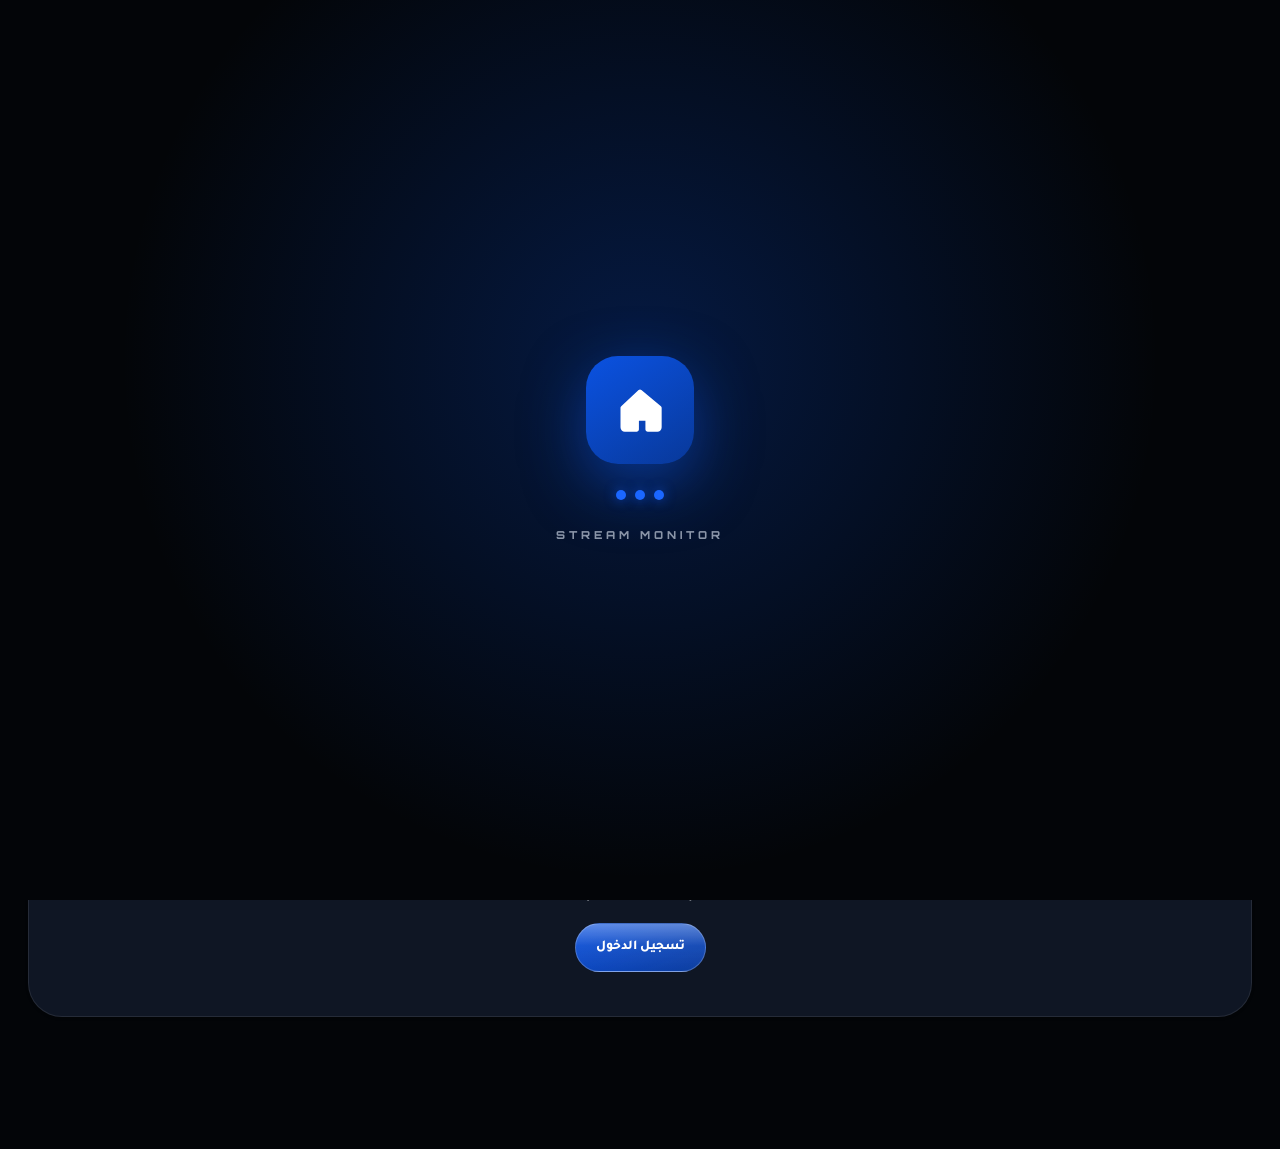
==== commit 5683a9f7: "Rename index (5).html to index.html" ====
--- a/index.html
+++ b/index.html
@@ -4,27 +4,42 @@
 <meta charset="UTF-8">
 <meta name="viewport" content="width=device-width,initial-scale=1,viewport-fit=cover">
 <meta name="theme-color" content="#030508">
+<meta name="mobile-web-app-capable" content="yes">
+<meta name="apple-mobile-web-app-capable" content="yes">
+<meta name="apple-mobile-web-app-status-bar-style" content="black-translucent">
 <script>
 /* يطبّق الوضع البسيط وإعدادات الزجاج قبل رسم الصفحة (لتفادي الوميض) */
 window.rlGlassVars = function (g) {
-  if (document.documentElement.classList.contains('lite')) return;
   var r = document.documentElement.style, n = function (v, d) { v = parseFloat(v); return isNaN(v) ? d : v; };
   g = g || {};
+  r.setProperty('--r-s', (n(g.radius, 100) / 100).toFixed(2));
+  if (document.documentElement.classList.contains('lite')) return;
   r.setProperty('--g-op', (1.9 - n(g.transparency, 50) * 0.018).toFixed(3));
   r.setProperty('--g-blur', n(g.blur, 22) + 'px');
   r.setProperty('--g-sat', n(g.sat, 185) + '%');
   r.setProperty('--g-sheen-i', (n(g.sheen, 100) / 100).toFixed(2));
+  r.setProperty('--g-corner-i', (n(g.corner, 100) / 100).toFixed(2));
   r.setProperty('--g-rim-i', (n(g.rim, 100) / 100).toFixed(2));
   r.setProperty('--g-shadow-i', (n(g.shadow, 100) / 100).toFixed(2));
   r.setProperty('--g-orbs', (n(g.orbs, 55) / 100).toFixed(2));
+  r.setProperty('--g-uw', g.unify_alpha ? '1' : '0');
+  r.setProperty('--g-bw', g.unify_blur ? '1' : '0');
+};
+window.rlApplyFeatures = function (f) {
+  f = f || {};
+  var c = document.documentElement.classList, st = false;
+  c.toggle('fx-zoom', !!f.fx_press_zoom);
+  c.toggle('nav-labels', !!f.nav_labels);
+  try { st = matchMedia('(display-mode: standalone)').matches || navigator.standalone === true; } catch (e) {}
+  c.toggle('pwa', !!st && f.pwa_enhance !== false);
+  try { localStorage.setItem('rl_feat', JSON.stringify(f)); } catch (e) {}
 };
 (function () {
   try {
+    localStorage.removeItem('rl_glass_user');
     if (localStorage.getItem('rl_ui_mode') === 'lite') document.documentElement.classList.add('lite');
-    var u = JSON.parse(localStorage.getItem('rl_glass_user') || 'null');
-    var s = JSON.parse(localStorage.getItem('rl_glass_site') || 'null');
-    var g = (u && u.on) ? u : s;
-    if (g) window.rlGlassVars(g);
+    var ft = JSON.parse(localStorage.getItem('rl_feat') || 'null'); if (ft) window.rlApplyFeatures(ft);
+    var s = JSON.parse(localStorage.getItem('rl_glass_site') || 'null'); if (s) window.rlGlassVars(s);
   } catch (e) {}
 })();
 </script>
@@ -59,7 +74,8 @@
   --g-blur:22px;--g-sat:185%;
   --g-fill:rgb(255 255 255 / calc(.055 * var(--g-op)));
   --g-fill-hi:rgb(255 255 255 / calc(.09 * var(--g-op)));
-  --g-sheen:linear-gradient(158deg,rgb(255 255 255 / calc(.17 * var(--g-sheen-i))) 0%,rgb(255 255 255 / calc(.045 * var(--g-sheen-i))) 30%,rgb(255 255 255 / calc(.012 * var(--g-sheen-i))) 62%,rgb(255 255 255 / calc(.07 * var(--g-sheen-i))) 100%);
+  --g-corner-i:1;--g-uw:0;--g-bw:0;--g-u:.5;--r-s:1;
+  --g-sheen:linear-gradient(158deg,rgb(255 255 255 / calc(.17 * var(--g-corner-i))) 0%,rgb(255 255 255 / calc(.045 * var(--g-sheen-i))) 30%,rgb(255 255 255 / calc(.012 * var(--g-sheen-i))) 62%,rgb(255 255 255 / calc(.07 * var(--g-corner-i))) 100%);
   --g-rim:inset 0 1px 0 rgb(255 255 255 / calc(.30 * var(--g-rim-i))),inset 0 -1px 0 rgb(255 255 255 / calc(.05 * var(--g-rim-i))),inset 1px 0 0 rgb(255 255 255 / calc(.08 * var(--g-rim-i))),inset -1px 0 0 rgb(255 255 255 / calc(.08 * var(--g-rim-i)));
   --g-shadow:0 14px 34px rgb(0 0 0 / calc(.38 * var(--g-shadow-i))),0 2px 8px rgb(0 0 0 / calc(.28 * var(--g-shadow-i)));
   --card:linear-gradient(158deg,rgba(255,255,255,.10),rgba(255,255,255,.03));
@@ -101,7 +117,7 @@
 #splash{position:fixed;inset:0;z-index:9000;display:grid;place-items:center;text-align:center;background:radial-gradient(circle at 50% 40%,rgba(var(--blue-rgb),.26),transparent 62%),var(--bg);transition:opacity .75s var(--ease),transform .75s var(--ease)}
 #splash.out{opacity:0;transform:scale(1.06);pointer-events:none}
 .sp-wrap{display:flex;flex-direction:column;align-items:center;gap:26px}
-.sp-logo{width:108px;height:108px;border-radius:32px;display:grid;place-items:center;color:#fff;overflow:hidden;background:linear-gradient(145deg,rgba(var(--blue-rgb),.95),rgba(var(--blue-rgb),.55));box-shadow:var(--g-rim),0 0 0 0 rgba(var(--blue-rgb),.6),0 20px 60px rgba(var(--blue-rgb),.5);animation:spGlow 2.4s ease-in-out infinite}
+.sp-logo{width:108px;height:108px;border-radius:calc(32px * var(--r-s,1));display:grid;place-items:center;color:#fff;overflow:hidden;background:linear-gradient(145deg,rgba(var(--blue-rgb),.95),rgba(var(--blue-rgb),.55));box-shadow:var(--g-rim),0 0 0 0 rgba(var(--blue-rgb),.6),0 20px 60px rgba(var(--blue-rgb),.5);animation:spGlow 2.4s ease-in-out infinite}
 .sp-logo img{width:100%;height:100%;object-fit:cover}
 .sp-logo svg{width:52px;height:52px}
 @keyframes spGlow{0%,100%{box-shadow:var(--g-rim),0 0 0 0 rgba(var(--blue-rgb),.55),0 20px 60px rgba(var(--blue-rgb),.45)}50%{box-shadow:var(--g-rim),0 0 0 26px rgba(var(--blue-rgb),0),0 20px 60px rgba(var(--blue-rgb),.65)}}
@@ -119,10 +135,10 @@
 #view{animation:pageIn .3s var(--ease) both}
 
 /* ═══ الشريط العلوي ═══ */
-.top{position:sticky;top:calc(8px + env(safe-area-inset-top));z-index:50;margin:10px 12px 14px;padding:9px 12px 9px 10px;border-radius:999px;display:flex;align-items:center;gap:10px;transition:box-shadow .3s var(--ease-soft),background-color .3s}
-.top.scrolled{background-color:rgb(10 15 26 / calc(.55 * var(--g-op)));box-shadow:var(--g-rim),0 18px 40px rgba(0,0,0,.5)}
+.top{position:sticky;top:calc(8px + env(safe-area-inset-top));z-index:50;margin:10px 12px 14px;padding:9px 12px 9px 10px;border-radius:calc(999px * var(--r-s,1));display:flex;align-items:center;gap:10px;transition:box-shadow .3s var(--ease-soft),background-color .3s}
+.top.scrolled{background-color:rgb(10 15 26 / calc((.55 * (1 - var(--g-uw)) + var(--g-u) * var(--g-uw)) * var(--g-op)));box-shadow:var(--g-rim),0 18px 40px rgba(0,0,0,.5)}
 .brand{display:flex;align-items:center;gap:11px;flex:1;min-width:0;padding-right:4px}
-.brand-logo{width:40px;height:40px;border-radius:14px;background:linear-gradient(145deg,var(--blue2),rgba(var(--blue-rgb),.6));display:grid;place-items:center;flex-shrink:0;box-shadow:var(--g-rim),0 0 18px rgba(var(--blue-rgb),.5);overflow:hidden}
+.brand-logo{width:40px;height:40px;border-radius:calc(14px * var(--r-s,1));background:linear-gradient(145deg,var(--blue2),rgba(var(--blue-rgb),.6));display:grid;place-items:center;flex-shrink:0;box-shadow:var(--g-rim),0 0 18px rgba(var(--blue-rgb),.5);overflow:hidden}
 .brand-logo img{width:100%;height:100%;object-fit:cover}
 .brand-logo svg{width:21px;height:21px;color:#fff}
 .brand-txt{min-width:0}
@@ -135,14 +151,14 @@
 .hdr-btn:active{transform:scale(.88)}
 .hdr-btn svg{width:19px;height:19px}
 .hdr-btn:disabled{opacity:.4}
-.hdr-btn .badge{position:absolute;top:-4px;right:-4px;min-width:19px;height:19px;padding:0 5px;border-radius:10px;background:var(--red);color:#fff;font-size:10px;font-weight:900;display:grid;place-items:center;border:2px solid var(--bg);font-family:var(--font-en);line-height:1}
-.hdr-login{height:42px;padding:0 16px;border-radius:999px;font-weight:900;font-size:13px;display:inline-flex;align-items:center;gap:7px;color:#fff;background:linear-gradient(160deg,rgba(var(--blue-rgb),.95),rgba(var(--blue-rgb),.6));box-shadow:var(--g-rim),0 6px 20px rgba(var(--blue-rgb),.4);transition:transform .3s var(--spring)}
+.hdr-btn .badge{position:absolute;top:-4px;right:-4px;min-width:19px;height:19px;padding:0 5px;border-radius:calc(10px * var(--r-s,1));background:var(--red);color:#fff;font-size:10px;font-weight:900;display:grid;place-items:center;border:2px solid var(--bg);font-family:var(--font-en);line-height:1}
+.hdr-login{height:42px;padding:0 16px;border-radius:calc(999px * var(--r-s,1));font-weight:900;font-size:13px;display:inline-flex;align-items:center;gap:7px;color:#fff;background:linear-gradient(160deg,rgba(var(--blue-rgb),.95),rgba(var(--blue-rgb),.6));box-shadow:var(--g-rim),0 6px 20px rgba(var(--blue-rgb),.4);transition:transform .3s var(--spring)}
 .hdr-login:active{transform:scale(.93)}
 
 /* ═══ شريط التبويب السفلي (4 أزرار + عدسة سائلة) ═══ */
-.tabbar{--n:4;--i:0;position:fixed;bottom:calc(14px + env(safe-area-inset-bottom));left:50%;transform:translateX(-50%);z-index:100;width:min(92%,430px);height:74px;padding:6px;border-radius:999px;display:grid;grid-template-columns:repeat(var(--n),1fr);background-color:rgb(12 18 32 / calc(.46 * var(--g-op)));-webkit-backdrop-filter:blur(30px) saturate(200%) brightness(1.08);backdrop-filter:blur(30px) saturate(200%) brightness(1.08);box-shadow:var(--g-rim),0 22px 54px rgba(0,0,0,.55),0 0 0 1px rgba(0,0,0,.25)}
-.tab-lens{position:absolute;top:6px;bottom:6px;inset-inline-start:6px;width:calc((100% - 12px)/var(--n));border-radius:999px;transform:translateX(calc(var(--i) * -100%));transition:transform .55s var(--spring);pointer-events:none;background:radial-gradient(120% 150% at 28% 0%,rgba(255,255,255,.30),rgba(255,255,255,.05) 55%),rgba(var(--blue-rgb),.34);box-shadow:inset 0 0 0 1px rgba(255,255,255,.20),inset 0 9px 14px rgba(255,255,255,.12),inset 0 -10px 16px rgba(var(--blue-rgb),.38),0 8px 24px rgba(var(--blue-rgb),.45)}
-.tabbar button{position:relative;z-index:1;display:flex;flex-direction:column;align-items:center;justify-content:center;gap:3px;color:var(--muted);border-radius:999px;transition:color .3s var(--ease-soft),transform .3s var(--spring)}
+.tabbar{--n:4;--i:0;position:fixed;bottom:calc(14px + env(safe-area-inset-bottom));left:50%;transform:translateX(-50%);z-index:100;width:min(92%,430px);height:74px;padding:6px;border-radius:calc(999px * var(--r-s,1));display:grid;grid-template-columns:repeat(var(--n),1fr);background-color:rgb(12 18 32 / calc((.46 * (1 - var(--g-uw)) + var(--g-u) * var(--g-uw)) * var(--g-op)));-webkit-backdrop-filter:blur(calc(30px * (1 - var(--g-bw)) + var(--g-blur) * var(--g-bw))) saturate(200%) brightness(1.08);backdrop-filter:blur(calc(30px * (1 - var(--g-bw)) + var(--g-blur) * var(--g-bw))) saturate(200%) brightness(1.08);box-shadow:var(--g-rim),0 22px 54px rgba(0,0,0,.55),0 0 0 1px rgba(0,0,0,.25)}
+.tab-lens{position:absolute;top:6px;bottom:6px;inset-inline-start:6px;width:calc((100% - 12px)/var(--n));border-radius:calc(999px * var(--r-s,1));transform:translateX(calc(var(--i) * -100%));transition:transform .55s var(--spring);pointer-events:none;background:radial-gradient(120% 150% at 28% 0%,rgba(255,255,255,.30),rgba(255,255,255,.05) 55%),rgba(var(--blue-rgb),.34);box-shadow:inset 0 0 0 1px rgba(255,255,255,.20),inset 0 9px 14px rgba(255,255,255,.12),inset 0 -10px 16px rgba(var(--blue-rgb),.38),0 8px 24px rgba(var(--blue-rgb),.45)}
+.tabbar button{position:relative;z-index:1;display:flex;flex-direction:column;align-items:center;justify-content:center;gap:3px;color:var(--muted);border-radius:calc(999px * var(--r-s,1));transition:color .3s var(--ease-soft),transform .3s var(--spring)}
 .tabbar button svg{width:23px;height:23px;transition:transform .45s var(--spring),filter .3s}
 .tabbar button span{font-size:10.5px;font-weight:800;line-height:1;letter-spacing:.2px}
 .tabbar button:active{transform:scale(.9)}
@@ -152,15 +168,15 @@
 
 /* ═══ Segmented (اختيار المنصة) ═══ */
 .seg-wrap{padding:0 var(--pad);margin-bottom:18px;position:sticky;top:calc(76px + env(safe-area-inset-top));z-index:40}
-.seg{--n:4;--i:0;position:relative;display:grid;grid-template-columns:repeat(var(--n),1fr);padding:5px;border-radius:999px;background-color:rgb(12 18 32 / calc(.5 * var(--g-op)))}
-.seg-lens{position:absolute;top:5px;bottom:5px;inset-inline-start:5px;width:calc((100% - 10px)/var(--n));border-radius:999px;transform:translateX(calc(var(--i) * -100%));transition:transform .5s var(--spring),background .3s;pointer-events:none;background:radial-gradient(120% 160% at 30% 0%,rgba(255,255,255,.30),rgba(255,255,255,.04) 60%),rgba(var(--blue-rgb),.40);box-shadow:inset 0 0 0 1px rgba(255,255,255,.22),inset 0 8px 12px rgba(255,255,255,.10),inset 0 -8px 12px rgba(var(--blue-rgb),.35),0 6px 20px rgba(var(--blue-rgb),.4)}
-.seg button{position:relative;z-index:1;height:44px;display:flex;align-items:center;justify-content:center;gap:7px;border-radius:999px;color:var(--muted);font-weight:800;font-size:12.5px;transition:color .3s,transform .3s var(--spring)}
+.seg{--n:4;--i:0;position:relative;display:grid;grid-template-columns:repeat(var(--n),1fr);padding:5px;border-radius:calc(999px * var(--r-s,1));background-color:rgb(12 18 32 / calc((.5 * (1 - var(--g-uw)) + var(--g-u) * var(--g-uw)) * var(--g-op)))}
+.seg-lens{position:absolute;top:5px;bottom:5px;inset-inline-start:5px;width:calc((100% - 10px)/var(--n));border-radius:calc(999px * var(--r-s,1));transform:translateX(calc(var(--i) * -100%));transition:transform .5s var(--spring),background .3s;pointer-events:none;background:radial-gradient(120% 160% at 30% 0%,rgba(255,255,255,.30),rgba(255,255,255,.04) 60%),rgba(var(--blue-rgb),.40);box-shadow:inset 0 0 0 1px rgba(255,255,255,.22),inset 0 8px 12px rgba(255,255,255,.10),inset 0 -8px 12px rgba(var(--blue-rgb),.35),0 6px 20px rgba(var(--blue-rgb),.4)}
+.seg button{position:relative;z-index:1;height:44px;display:flex;align-items:center;justify-content:center;gap:7px;border-radius:calc(999px * var(--r-s,1));color:var(--muted);font-weight:800;font-size:12.5px;transition:color .3s,transform .3s var(--spring)}
 .seg button svg{width:18px;height:18px}
 .seg button:active{transform:scale(.93)}
 .seg button.on{color:#fff}
 @media(max-width:400px){.seg button span{display:none}.seg button svg{width:21px;height:21px}}
 
-.mnt-banner{position:fixed;top:0;left:0;right:0;z-index:2000;padding:12px 16px;background:linear-gradient(90deg,rgba(239,68,68,.92),rgba(220,38,38,.92));-webkit-backdrop-filter:blur(18px);backdrop-filter:blur(18px);box-shadow:var(--g-rim);color:#fff;font-size:13px;font-weight:800;display:flex;align-items:center;gap:10px;animation:mntSlideDown .5s var(--ease)}
+.mnt-banner{position:fixed;top:0;left:0;right:0;z-index:2000;padding:12px 16px;background:linear-gradient(90deg,rgba(239,68,68,.92),rgba(220,38,38,.92));-webkit-backdrop-filter:blur(calc(18px * (1 - var(--g-bw)) + var(--g-blur) * var(--g-bw)));backdrop-filter:blur(calc(18px * (1 - var(--g-bw)) + var(--g-blur) * var(--g-bw)));box-shadow:var(--g-rim);color:#fff;font-size:13px;font-weight:800;display:flex;align-items:center;gap:10px;animation:mntSlideDown .5s var(--ease)}
 @keyframes mntSlideDown{from{transform:translateY(-100%)}to{transform:translateY(0)}}
 .mnt-banner svg{width:18px;height:18px;flex-shrink:0}
 .mnt-banner b{font-family:var(--font-en);letter-spacing:1px}
@@ -168,26 +184,26 @@
 
 /* ═══ تسجيل الدخول ═══ */
 .login-page{min-height:100vh;min-height:100dvh;display:flex;align-items:center;justify-content:center;padding:24px 20px;position:relative;animation:pageIn .6s var(--ease) both}
-.login-card{position:relative;width:min(430px,100%);padding:38px 28px 30px;border-radius:38px;background-color:rgb(12 18 32 / calc(.5 * var(--g-op)));-webkit-backdrop-filter:blur(34px) saturate(190%);backdrop-filter:blur(34px) saturate(190%);box-shadow:var(--g-rim),0 30px 80px rgba(0,0,0,.55),0 0 90px rgba(var(--blue-rgb),.16)}
-.login-logo{width:92px;height:92px;border-radius:28px;margin:0 auto 20px;background:linear-gradient(145deg,var(--blue2),rgba(var(--blue-rgb),.55));display:grid;place-items:center;color:#fff;overflow:hidden;box-shadow:var(--g-rim),0 0 40px rgba(var(--blue-rgb),.5)}
+.login-card{position:relative;width:min(430px,100%);padding:38px 28px 30px;border-radius:calc(38px * var(--r-s,1));background-color:rgb(12 18 32 / calc((.5 * (1 - var(--g-uw)) + var(--g-u) * var(--g-uw)) * var(--g-op)));-webkit-backdrop-filter:blur(calc(34px * (1 - var(--g-bw)) + var(--g-blur) * var(--g-bw))) saturate(190%);backdrop-filter:blur(calc(34px * (1 - var(--g-bw)) + var(--g-blur) * var(--g-bw))) saturate(190%);box-shadow:var(--g-rim),0 30px 80px rgba(0,0,0,.55),0 0 90px rgba(var(--blue-rgb),.16)}
+.login-logo{width:92px;height:92px;border-radius:calc(28px * var(--r-s,1));margin:0 auto 20px;background:linear-gradient(145deg,var(--blue2),rgba(var(--blue-rgb),.55));display:grid;place-items:center;color:#fff;overflow:hidden;box-shadow:var(--g-rim),0 0 40px rgba(var(--blue-rgb),.5)}
 .login-logo img{width:100%;height:100%;object-fit:cover}
 .login-logo svg{width:46px;height:46px}
 .login-head{text-align:center;margin-bottom:20px}
 .login-head h1{font-family:var(--font-en);font-size:22px;letter-spacing:3px;font-weight:900;margin-bottom:8px}
 .login-head h1 span{color:var(--blue2);text-shadow:var(--glow-sm)}
 .login-head p{color:var(--muted);font-size:12.5px}
-.auth-tabs{position:relative;display:flex;gap:0;margin-bottom:20px;padding:5px;border-radius:999px;background-color:rgba(0,0,0,.28)}
-.auth-tabs button{flex:1;padding:11px;border-radius:999px;font-size:13px;font-weight:900;color:var(--muted);transition:.3s var(--ease-soft)}
+.auth-tabs{position:relative;display:flex;gap:0;margin-bottom:20px;padding:5px;border-radius:calc(999px * var(--r-s,1));background-color:rgba(0,0,0,.28)}
+.auth-tabs button{flex:1;padding:11px;border-radius:calc(999px * var(--r-s,1));font-size:13px;font-weight:900;color:var(--muted);transition:.3s var(--ease-soft)}
 .auth-tabs button.on{color:#fff;background:radial-gradient(120% 160% at 30% 0%,rgba(255,255,255,.28),rgba(255,255,255,.03) 60%),rgba(var(--blue-rgb),.5);box-shadow:inset 0 0 0 1px rgba(255,255,255,.2),inset 0 -8px 12px rgba(var(--blue-rgb),.3),0 6px 18px rgba(var(--blue-rgb),.4)}
 
 /* ═══ الحقول ═══ */
 .fld{display:block;margin:14px 0}
 .fld>span{display:block;font-size:12.5px;color:var(--muted);margin-bottom:9px;font-weight:800}
-input[type="text"],input[type="password"],input[type="number"],input[type="email"],input[type="search"],input[type="url"],textarea,select{-webkit-appearance:none;appearance:none;display:block;width:100%;font-family:inherit;font-size:14px;font-weight:600;color:var(--text);padding:14px 18px;min-height:50px;border-radius:18px;background:rgba(0,0,0,.30);border:1px solid var(--line);box-shadow:inset 0 2px 6px rgba(0,0,0,.45),inset 0 -1px 0 rgba(255,255,255,.07);transition:border-color .25s,box-shadow .25s,background .25s}
+input[type="text"],input[type="password"],input[type="number"],input[type="email"],input[type="search"],input[type="url"],textarea,select{-webkit-appearance:none;appearance:none;display:block;width:100%;font-family:inherit;font-size:14px;font-weight:600;color:var(--text);padding:14px 18px;min-height:50px;border-radius:calc(18px * var(--r-s,1));background:rgba(0,0,0,.30);border:1px solid var(--line);box-shadow:inset 0 2px 6px rgba(0,0,0,.45),inset 0 -1px 0 rgba(255,255,255,.07);transition:border-color .25s,box-shadow .25s,background .25s}
 input::placeholder,textarea::placeholder{color:var(--muted-2);font-weight:500}
 input:hover,textarea:hover,select:hover{border-color:var(--line-2)}
 input:focus,textarea:focus,select:focus{border-color:var(--blue2);background:rgba(4,8,18,.6);box-shadow:inset 0 2px 6px rgba(0,0,0,.4),0 0 0 4px rgba(var(--blue-rgb),.20),0 0 24px rgba(var(--blue-rgb),.22)}
-textarea{resize:vertical;min-height:110px;line-height:1.7;border-radius:20px}
+textarea{resize:vertical;min-height:110px;line-height:1.7;border-radius:calc(20px * var(--r-s,1))}
 textarea.mono{font-family:monospace;font-size:13px;direction:ltr;text-align:left}
 select{cursor:pointer}
 select option{background:var(--panel);color:var(--text)}
@@ -195,7 +211,7 @@
 .err{color:#f87171;font-size:12.5px;text-align:center;min-height:20px;margin-top:12px;font-weight:700}
 
 /* ═══ الأزرار ═══ */
-.btn{display:inline-flex;align-items:center;justify-content:center;gap:8px;padding:12px 20px;min-height:44px;border-radius:999px;color:var(--text);font-size:13.5px;font-weight:800;transition:transform .35s var(--spring),border-color .22s,box-shadow .3s,background-color .3s;position:relative}
+.btn{display:inline-flex;align-items:center;justify-content:center;gap:8px;padding:12px 20px;min-height:44px;border-radius:calc(999px * var(--r-s,1));color:var(--text);font-size:13.5px;font-weight:800;transition:transform .35s var(--spring),border-color .22s,box-shadow .3s,background-color .3s;position:relative}
 .btn:hover{border-color:var(--blue-line-2)}
 .btn:active{transform:scale(.94)}
 .btn:disabled{opacity:.42;cursor:not-allowed;transform:none!important}
@@ -211,7 +227,7 @@
 .btn svg{width:16px;height:16px;flex-shrink:0}
 
 /* ═══ الرئيسية ═══ */
-.hero-card{position:relative;margin:6px var(--pad) 16px;padding:34px 24px 30px;border-radius:38px;text-align:center;overflow:hidden;animation:pageIn .55s var(--ease) both}
+.hero-card{position:relative;margin:6px var(--pad) 16px;padding:34px 24px 30px;border-radius:calc(38px * var(--r-s,1));text-align:center;overflow:hidden;animation:pageIn .55s var(--ease) both}
 .hero-card::before{content:"";position:absolute;width:260px;height:260px;border-radius:50%;right:-60px;top:-110px;background:radial-gradient(circle,rgba(var(--blue-rgb),.7),transparent 70%);filter:blur(30px);opacity:.7;pointer-events:none}
 .hero-card>*{position:relative}
 .hero-lbl{font-family:var(--font-en);font-size:10.5px;font-weight:900;letter-spacing:4px;color:var(--muted);display:flex;align-items:center;justify-content:center;gap:9px}
@@ -222,7 +238,7 @@
 
 .q-grid{display:grid;grid-template-columns:repeat(4,1fr);gap:10px;margin:0 var(--pad) 18px;animation:pageIn .6s var(--ease) .1s both}
 @media(max-width:480px){.q-grid{grid-template-columns:repeat(2,1fr)}}
-.q-tile{border-radius:24px;padding:16px 10px 14px;text-align:center;cursor:pointer;transition:transform .35s var(--spring),border-color .25s}
+.q-tile{border-radius:calc(24px * var(--r-s,1));padding:16px 10px 14px;text-align:center;cursor:pointer;transition:transform .35s var(--spring),border-color .25s}
 .q-tile:active{transform:scale(.94)}
 .q-tile:hover{border-color:var(--blue-line-2)}
 .q-tile .ib{margin:0 auto 10px}
@@ -230,7 +246,7 @@
 .q-tile small{display:block;font-size:11px;font-weight:800;color:var(--muted);margin-top:6px}
 
 /* أيقونة داخل حاوية زجاجية ملوّنة */
-.ib{width:46px;height:46px;border-radius:16px;display:grid;place-items:center;flex-shrink:0;color:var(--blue2);background-image:linear-gradient(180deg,rgba(255,255,255,.24),rgba(255,255,255,0) 62%);background-color:rgba(var(--blue-rgb),.16);border:1px solid rgba(var(--blue-rgb),.34);box-shadow:inset 0 1px 0 rgba(255,255,255,.3),0 6px 16px rgba(0,0,0,.25)}
+.ib{width:46px;height:46px;border-radius:calc(16px * var(--r-s,1));display:grid;place-items:center;flex-shrink:0;color:var(--blue2);background-image:linear-gradient(180deg,rgba(255,255,255,.24),rgba(255,255,255,0) 62%);background-color:rgba(var(--blue-rgb),.16);border:1px solid rgba(var(--blue-rgb),.34);box-shadow:inset 0 1px 0 rgba(255,255,255,.3),0 6px 16px rgba(0,0,0,.25)}
 .ib svg{width:23px;height:23px}
 .ib.kick{color:#53fc18;background-color:rgba(83,252,24,.12);border-color:rgba(83,252,24,.32)}
 .ib.yt{color:#ff4d4d;background-color:rgba(255,0,0,.12);border-color:rgba(255,60,60,.34)}
@@ -241,18 +257,18 @@
 .ib.orange{color:var(--orange);background-color:rgba(245,158,11,.14);border-color:rgba(245,158,11,.34)}
 .ib.red{color:#ff6b6b;background-color:rgba(239,68,68,.14);border-color:rgba(239,68,68,.34)}
 .ib.purple{color:#b49bff;background-color:rgba(139,92,246,.16);border-color:rgba(139,92,246,.36)}
-.ib.sm{width:38px;height:38px;border-radius:13px}.ib.sm svg{width:19px;height:19px}
-.ib.lg{width:58px;height:58px;border-radius:20px}.ib.lg svg{width:29px;height:29px}
+.ib.sm{width:38px;height:38px;border-radius:calc(13px * var(--r-s,1))}.ib.sm svg{width:19px;height:19px}
+.ib.lg{width:58px;height:58px;border-radius:calc(20px * var(--r-s,1))}.ib.lg svg{width:29px;height:29px}
 
 .features{display:grid;grid-template-columns:repeat(3,1fr);gap:12px;margin:22px var(--pad);animation:pageIn .6s var(--ease) .12s both}
 @media(max-width:640px){.features{grid-template-columns:1fr}}
-.feat{border-radius:26px;padding:20px 18px;text-align:center;transition:transform .35s var(--spring),border-color .25s;position:relative;overflow:hidden}
+.feat{border-radius:calc(26px * var(--r-s,1));padding:20px 18px;text-align:center;transition:transform .35s var(--spring),border-color .25s;position:relative;overflow:hidden}
 .feat:hover{transform:translateY(-3px);border-color:var(--blue-line-2)}
 .feat-ico{margin:0 auto 14px}
 .feat b{display:block;font-size:15px;font-weight:900;margin-bottom:6px}
 .feat p{color:var(--muted);font-size:12.5px;line-height:1.7}
 
-.stats{display:grid;grid-template-columns:repeat(4,1fr);gap:0;border-radius:26px;overflow:hidden;margin:20px var(--pad);animation:pageIn .6s var(--ease) .15s both}
+.stats{display:grid;grid-template-columns:repeat(4,1fr);gap:0;border-radius:calc(26px * var(--r-s,1));overflow:hidden;margin:20px var(--pad);animation:pageIn .6s var(--ease) .15s both}
 .stats .s{padding:18px 8px;text-align:center;border-inline-start:1px solid var(--line)}
 .stats .s:first-child{border-inline-start:0}
 .stats .s b{display:block;font-family:var(--font-en);font-size:24px;font-weight:900;line-height:1;color:var(--text)}
@@ -263,7 +279,7 @@
 
 .live-strip{display:flex;gap:12px;overflow-x:auto;scroll-snap-type:x mandatory;scrollbar-width:none;margin:0 calc(-1 * var(--pad));padding:4px var(--pad) 12px}
 .live-strip::-webkit-scrollbar{display:none}
-.live-card{flex:0 0 262px;border-radius:26px;overflow:hidden;cursor:pointer;transition:transform .35s var(--spring),border-color .25s;position:relative;scroll-snap-align:start}
+.live-card{flex:0 0 262px;border-radius:calc(26px * var(--r-s,1));overflow:hidden;cursor:pointer;transition:transform .35s var(--spring),border-color .25s;position:relative;scroll-snap-align:start}
 .live-card:hover{border-color:var(--blue-line-2)}
 .live-card:active{transform:scale(.97)}
 .live-card-cover{height:122px;background:linear-gradient(135deg,rgba(var(--blue-rgb),.4),rgba(0,0,0,.5));position:relative;overflow:hidden}
@@ -292,7 +308,7 @@
 .ch-cover img{width:100%;height:100%;object-fit:cover;transition:transform .6s var(--ease-soft)}
 .ch:hover .ch-cover img{transform:scale(1.06)}
 .ch-cover::after{content:"";position:absolute;inset:0;background:linear-gradient(transparent 38%,rgba(3,5,8,.9))}
-.ch-badge{position:absolute;top:12px;right:12px;z-index:3;font-size:10.5px;padding:5px 12px;border-radius:999px;font-weight:900;letter-spacing:.3px;display:inline-flex;align-items:center;gap:5px;-webkit-backdrop-filter:blur(14px) saturate(180%);backdrop-filter:blur(14px) saturate(180%);box-shadow:inset 0 1px 0 rgba(255,255,255,.35)}
+.ch-badge{position:absolute;top:12px;right:12px;z-index:3;font-size:10.5px;padding:5px 12px;border-radius:calc(999px * var(--r-s,1));font-weight:900;letter-spacing:.3px;display:inline-flex;align-items:center;gap:5px;-webkit-backdrop-filter:blur(calc(14px * (1 - var(--g-bw)) + var(--g-blur) * var(--g-bw))) saturate(180%);backdrop-filter:blur(calc(14px * (1 - var(--g-bw)) + var(--g-blur) * var(--g-bw))) saturate(180%);box-shadow:inset 0 1px 0 rgba(255,255,255,.35)}
 .ch-badge svg{width:13px;height:13px}
 .ch-badge.live{background:rgba(239,68,68,.85);color:#fff;animation:chPulse 1.9s infinite}
 .ch-badge.live::before{content:"";width:6px;height:6px;border-radius:50%;background:#fff}
@@ -301,45 +317,45 @@
 .ch-badge.verified{background:rgba(16,185,129,.9);color:#fff;top:12px;left:12px;right:auto}
 @keyframes chPulse{70%{box-shadow:0 0 0 12px rgba(239,68,68,0),inset 0 1px 0 rgba(255,255,255,.35)}100%{box-shadow:0 0 0 0 rgba(239,68,68,0),inset 0 1px 0 rgba(255,255,255,.35)}}
 .ch-head{display:flex;align-items:flex-end;gap:12px;padding:0 18px;margin-top:-28px;position:relative;z-index:2}
-.ch-head img{width:58px;height:58px;border-radius:19px;object-fit:cover;border:2px solid rgba(255,255,255,.35);background:var(--panel);flex-shrink:0;box-shadow:0 8px 20px rgba(0,0,0,.45),0 0 18px rgba(var(--blue-rgb),.35)}
-.ch-head .ph{width:58px;height:58px;border-radius:19px;background:linear-gradient(145deg,var(--blue2),rgba(var(--blue-rgb),.55));display:grid;place-items:center;border:2px solid rgba(255,255,255,.35);flex-shrink:0;color:#fff;box-shadow:0 8px 20px rgba(0,0,0,.45)}
+.ch-head img{width:58px;height:58px;border-radius:calc(19px * var(--r-s,1));object-fit:cover;border:2px solid rgba(255,255,255,.35);background:var(--panel);flex-shrink:0;box-shadow:0 8px 20px rgba(0,0,0,.45),0 0 18px rgba(var(--blue-rgb),.35)}
+.ch-head .ph{width:58px;height:58px;border-radius:calc(19px * var(--r-s,1));background:linear-gradient(145deg,var(--blue2),rgba(var(--blue-rgb),.55));display:grid;place-items:center;border:2px solid rgba(255,255,255,.35);flex-shrink:0;color:#fff;box-shadow:0 8px 20px rgba(0,0,0,.45)}
 .ch-head .ph svg{width:26px;height:26px}
 .ch-info{flex:1;min-width:0;padding-bottom:2px}
 .ch-info b{display:block;font-size:15.5px;font-weight:900;white-space:nowrap;overflow:hidden;text-overflow:ellipsis;color:var(--text)}
-.ch-info small{display:inline-block;font-size:10.5px;color:var(--text-2);font-family:var(--font-en);letter-spacing:1px;border:1px solid var(--line-2);background:rgba(255,255,255,.06);border-radius:999px;padding:3px 12px;margin-top:5px;max-width:100%;overflow:hidden;text-overflow:ellipsis;white-space:nowrap}
-.ch-live{margin:12px 18px 0;padding:11px 15px;border-radius:18px;background:rgba(239,68,68,.13);border:1px solid rgba(239,68,68,.3);box-shadow:inset 0 1px 0 rgba(255,255,255,.12);font-size:12.5px;display:flex;justify-content:space-between;gap:10px;font-weight:700;align-items:center}
+.ch-info small{display:inline-block;font-size:10.5px;color:var(--text-2);font-family:var(--font-en);letter-spacing:1px;border:1px solid var(--line-2);background:rgba(255,255,255,.06);border-radius:calc(999px * var(--r-s,1));padding:3px 12px;margin-top:5px;max-width:100%;overflow:hidden;text-overflow:ellipsis;white-space:nowrap}
+.ch-live{margin:12px 18px 0;padding:11px 15px;border-radius:calc(18px * var(--r-s,1));background:rgba(239,68,68,.13);border:1px solid rgba(239,68,68,.3);box-shadow:inset 0 1px 0 rgba(255,255,255,.12);font-size:12.5px;display:flex;justify-content:space-between;gap:10px;font-weight:700;align-items:center}
 .ch-live div{flex:1;min-width:0;overflow:hidden;text-overflow:ellipsis;white-space:nowrap}
 .ch-live span{color:#ff8a8a;white-space:nowrap;font-family:var(--font-en);font-weight:900;font-size:11.5px;display:inline-flex;align-items:center;gap:5px}
 .ch-live span svg{width:14px;height:14px}
 .ch-acts{display:flex;gap:7px;flex-wrap:wrap;padding:14px 18px 18px}
 
 .empty{text-align:center;padding:56px 24px;animation:pageIn .55s var(--ease) both}
-.empty .em-icon{width:96px;height:96px;margin:0 auto 20px;display:grid;place-items:center;border-radius:32px;color:var(--blue2);background-image:var(--g-sheen);background-color:var(--g-fill);border:1px solid var(--line);box-shadow:var(--g-rim),0 0 40px rgba(var(--blue-rgb),.25);animation:emptyFloat 4s ease-in-out infinite}
+.empty .em-icon{width:96px;height:96px;margin:0 auto 20px;display:grid;place-items:center;border-radius:calc(32px * var(--r-s,1));color:var(--blue2);background-image:var(--g-sheen);background-color:var(--g-fill);border:1px solid var(--line);box-shadow:var(--g-rim),0 0 40px rgba(var(--blue-rgb),.25);animation:emptyFloat 4s ease-in-out infinite}
 .empty .em-icon svg{width:44px;height:44px}
 @keyframes emptyFloat{0%,100%{transform:translateY(0)}50%{transform:translateY(-8px)}}
 .empty h3{font-size:17px;font-weight:900;color:var(--text);margin-bottom:8px}
 .empty p{font-size:13px;color:var(--muted);margin-bottom:20px;max-width:320px;margin-left:auto;margin-right:auto}
 
 /* ═══ لافتات ═══ */
-.guest-banner{margin:6px var(--pad) 16px;padding:14px 18px;border-radius:28px;display:flex;align-items:center;gap:14px;flex-wrap:wrap;animation:pageIn .5s var(--ease) both;background-color:rgba(var(--blue-rgb),.10)}
+.guest-banner{margin:6px var(--pad) 16px;padding:14px 18px;border-radius:calc(28px * var(--r-s,1));display:flex;align-items:center;gap:14px;flex-wrap:wrap;animation:pageIn .5s var(--ease) both;background-color:rgba(var(--blue-rgb),.10)}
 .guest-banner .gb-txt{flex:1;min-width:160px;font-size:13.5px;font-weight:800;color:var(--text);line-height:1.6}
 .guest-banner .gb-txt small{display:block;font-weight:500;color:var(--muted);font-size:12px;margin-top:3px}
-.member-banner{margin:6px var(--pad) 16px;padding:14px 18px;border-radius:28px;display:flex;align-items:center;gap:14px;flex-wrap:wrap;animation:pageIn .5s var(--ease) both}
+.member-banner{margin:6px var(--pad) 16px;padding:14px 18px;border-radius:calc(28px * var(--r-s,1));display:flex;align-items:center;gap:14px;flex-wrap:wrap;animation:pageIn .5s var(--ease) both}
 .member-banner.ok{background-color:rgba(16,185,129,.10);border-color:rgba(16,185,129,.38)}
 .member-banner.warn{background-color:rgba(245,158,11,.10);border-color:rgba(245,158,11,.38)}
 .member-banner .mb-txt{flex:1;min-width:200px;font-size:13.5px;font-weight:800;line-height:1.65}
 .member-banner .mb-txt small{display:block;font-weight:500;color:var(--muted);font-size:12px;margin-top:4px}
 
 /* ═══ النوافذ المنبثقة (Sheets) ═══ */
-.modal{position:fixed;inset:0;z-index:1200;background:rgba(2,4,10,.55);-webkit-backdrop-filter:blur(10px);backdrop-filter:blur(10px);display:flex;align-items:flex-end;justify-content:center;padding-top:46px;opacity:0;pointer-events:none;transition:opacity .32s var(--ease-soft)}
+.modal{position:fixed;inset:0;z-index:1200;background:rgba(2,4,10,.55);-webkit-backdrop-filter:blur(calc(10px * (1 - var(--g-bw)) + var(--g-blur) * var(--g-bw)));backdrop-filter:blur(calc(10px * (1 - var(--g-bw)) + var(--g-blur) * var(--g-bw)));display:flex;align-items:flex-end;justify-content:center;padding-top:46px;opacity:0;pointer-events:none;transition:opacity .32s var(--ease-soft)}
 .modal.on{opacity:1;pointer-events:auto}
-.sheet{position:relative;width:min(680px,100%);max-height:92vh;overflow-y:auto;border-radius:38px 38px 0 0;padding:14px 22px calc(26px + env(safe-area-inset-bottom));transform:translateY(80px) scale(.98);transition:transform .55s var(--spring);background-color:rgb(14 20 34 / calc(.62 * var(--g-op)));background-image:var(--g-sheen);-webkit-backdrop-filter:blur(40px) saturate(200%);backdrop-filter:blur(40px) saturate(200%);border:1px solid var(--line-2);border-bottom:0;box-shadow:var(--g-rim),0 -20px 70px rgba(0,0,0,.55),0 0 80px rgba(var(--blue-rgb),.12)}
+.sheet{position:relative;width:min(680px,100%);max-height:92vh;overflow-y:auto;border-radius:calc(38px * var(--r-s,1)) calc(38px * var(--r-s,1)) 0 0;padding:14px 22px calc(26px + env(safe-area-inset-bottom));transform:translateY(80px) scale(.98);transition:transform .55s var(--spring);background-color:rgb(14 20 34 / calc((.62 * (1 - var(--g-uw)) + var(--g-u) * var(--g-uw)) * var(--g-op)));background-image:var(--g-sheen);-webkit-backdrop-filter:blur(calc(40px * (1 - var(--g-bw)) + var(--g-blur) * var(--g-bw))) saturate(200%);backdrop-filter:blur(calc(40px * (1 - var(--g-bw)) + var(--g-blur) * var(--g-bw))) saturate(200%);border:1px solid var(--line-2);border-bottom:0;box-shadow:var(--g-rim),0 -20px 70px rgba(0,0,0,.55),0 0 80px rgba(var(--blue-rgb),.12)}
 .modal.on .sheet{transform:translateY(0) scale(1)}
 .sheet.sm{width:min(460px,100%)}
 .sheet.wide{width:min(820px,100%)}
 .sheet.xwide{width:min(980px,100%)}
-.grab{width:44px;height:5px;border-radius:99px;background:rgba(255,255,255,.3);margin:0 auto 16px}
-@media(min-width:701px){.modal{align-items:center}.sheet{border-radius:36px;border-bottom:1px solid var(--line-2)}}
+.grab{width:44px;height:5px;border-radius:calc(99px * var(--r-s,1));background:rgba(255,255,255,.3);margin:0 auto 16px}
+@media(min-width:701px){.modal{align-items:center}.sheet{border-radius:calc(36px * var(--r-s,1));border-bottom:1px solid var(--line-2)}}
 .sh-top{position:sticky;top:-14px;z-index:6;display:flex;justify-content:flex-start;padding:4px 0 12px;margin:-4px 0 6px}
 .sh-top .btn{min-width:92px}
 .sh-title{font-family:var(--font-ar);font-size:19px;font-weight:900;margin-bottom:8px}
@@ -348,23 +364,23 @@
 .row>.btn{flex:1}
 
 .toasts{position:fixed;top:calc(14px + env(safe-area-inset-top));left:0;right:0;z-index:9000;display:flex;flex-direction:column;align-items:center;gap:8px;pointer-events:none;width:100%;padding:0 16px}
-.toast{max-width:min(440px,100%);padding:13px 20px;border-radius:999px;font-size:13px;font-weight:800;background-color:rgb(14 20 34 / calc(.62 * var(--g-op)));-webkit-backdrop-filter:blur(30px) saturate(200%);backdrop-filter:blur(30px) saturate(200%);box-shadow:var(--g-rim),0 18px 46px rgba(0,0,0,.5),0 0 30px rgba(var(--blue-rgb),.18);opacity:0;transform:translateY(-18px) scale(.94);transition:.5s var(--spring);display:flex;align-items:center;gap:10px;position:relative;overflow:hidden}
+.toast{max-width:min(440px,100%);padding:13px 20px;border-radius:calc(999px * var(--r-s,1));font-size:13px;font-weight:800;background-color:rgb(14 20 34 / calc((.62 * (1 - var(--g-uw)) + var(--g-u) * var(--g-uw)) * var(--g-op)));-webkit-backdrop-filter:blur(calc(30px * (1 - var(--g-bw)) + var(--g-blur) * var(--g-bw))) saturate(200%);backdrop-filter:blur(calc(30px * (1 - var(--g-bw)) + var(--g-blur) * var(--g-bw))) saturate(200%);box-shadow:var(--g-rim),0 18px 46px rgba(0,0,0,.5),0 0 30px rgba(var(--blue-rgb),.18);opacity:0;transform:translateY(-18px) scale(.94);transition:.5s var(--spring);display:flex;align-items:center;gap:10px;position:relative;overflow:hidden}
 .toast svg{flex-shrink:0;color:var(--blue2)}
 .toast.ok svg{color:var(--green)}
 .toast.bad svg{color:var(--red)}
 .toast.on{opacity:1;transform:translateY(0) scale(1)}
 
 /* ═══ الإشعارات والأخبار ═══ */
-.notif{display:flex;gap:14px;padding:16px;border-radius:26px;margin:12px 0;transition:transform .3s var(--spring),border-color .22s;cursor:pointer}
+.notif{display:flex;gap:14px;padding:16px;border-radius:calc(26px * var(--r-s,1));margin:12px 0;transition:transform .3s var(--spring),border-color .22s;cursor:pointer}
 .notif:hover{border-color:var(--blue-line-2)}
 .notif:active{transform:scale(.98)}
 .notif.un{background-color:rgba(var(--blue-rgb),.12);border-color:var(--blue-line)}
-.notif img{width:54px;height:54px;border-radius:18px;object-fit:cover;flex-shrink:0;background:var(--panel);border:1px solid var(--line-2)}
+.notif img{width:54px;height:54px;border-radius:calc(18px * var(--r-s,1));object-fit:cover;flex-shrink:0;background:var(--panel);border:1px solid var(--line-2)}
 .notif .nt-b{flex:1;min-width:0}
 .notif b{display:block;font-size:14px;font-weight:900;margin-bottom:4px}
 .notif p{font-size:12.5px;color:var(--muted);white-space:pre-wrap;line-height:1.7;margin-top:3px}
 .notif .nt-t{font-size:11px;color:var(--muted-2);font-family:var(--font-en);letter-spacing:1px;margin-top:8px}
-.news-card{padding:18px;border-radius:26px;margin-bottom:12px;position:relative;transition:.25s var(--ease-soft)}
+.news-card{padding:18px;border-radius:calc(26px * var(--r-s,1));margin-bottom:12px;position:relative;transition:.25s var(--ease-soft)}
 .news-card:hover{border-color:var(--blue-line-2)}
 .news-card.unread{background-color:rgba(var(--blue-rgb),.12);border-color:var(--blue-line)}
 .news-card.kind-update{border-right:3px solid var(--blue2)}
@@ -373,16 +389,16 @@
 .news-card.kind-news{border-right:3px solid var(--green)}
 .news-card h4{font-size:16px;font-weight:900;margin-bottom:8px;display:flex;align-items:center;gap:10px;flex-wrap:wrap}
 .news-card .nc-body{font-size:13.5px;line-height:1.8;color:var(--text-2);white-space:pre-wrap}
-.news-card .nc-img{max-height:200px;width:100%;border-radius:20px;margin:12px 0;object-fit:cover;border:1px solid var(--line-2)}
+.news-card .nc-img{max-height:200px;width:100%;border-radius:calc(20px * var(--r-s,1));margin:12px 0;object-fit:cover;border:1px solid var(--line-2)}
 .news-card .nc-time{font-size:11px;color:var(--muted-2);font-family:var(--font-en);margin-top:10px;letter-spacing:1px}
-.news-card .nc-kind{font-family:var(--font-en);font-size:10px;letter-spacing:1.2px;padding:3px 11px;border-radius:999px;font-weight:900}
+.news-card .nc-kind{font-family:var(--font-en);font-size:10px;letter-spacing:1.2px;padding:3px 11px;border-radius:calc(999px * var(--r-s,1));font-weight:900}
 .kind-update .nc-kind{background:rgba(var(--blue-rgb),.2);color:#7fa8ff}
 .kind-maintenance .nc-kind{background:rgba(245,158,11,.18);color:var(--orange)}
 .kind-warning .nc-kind{background:rgba(239,68,68,.18);color:#ff7b7b}
 .kind-news .nc-kind{background:rgba(16,185,129,.18);color:var(--green)}
 
 /* ═══ صفحة الحساب + القوائم المجمّعة بنمط iOS ═══ */
-.acct-hero{position:relative;margin:4px var(--pad) 16px;padding:26px 20px 22px;border-radius:38px;text-align:center;overflow:hidden;animation:pageIn .5s var(--ease) both}
+.acct-hero{position:relative;margin:4px var(--pad) 16px;padding:26px 20px 22px;border-radius:calc(38px * var(--r-s,1));text-align:center;overflow:hidden;animation:pageIn .5s var(--ease) both}
 .acct-hero::before{content:"";position:absolute;inset:-40px;background-image:var(--av-bg,none);background-size:cover;background-position:center;filter:blur(46px) saturate(1.9);opacity:.35;pointer-events:none}
 .acct-hero>*{position:relative}
 .acct-av{position:relative;width:104px;height:104px;margin:0 auto 14px;border-radius:50%;display:grid;place-items:center;color:#fff;font-family:var(--font-en);font-weight:900;font-size:40px;background:linear-gradient(145deg,var(--blue2),rgba(var(--blue-rgb),.55));border:3px solid rgba(255,255,255,.4);box-shadow:var(--g-rim),0 16px 40px rgba(0,0,0,.5),0 0 40px rgba(var(--blue-rgb),.45);cursor:pointer;transition:transform .35s var(--spring)}
@@ -396,7 +412,7 @@
 .acct-pills{display:flex;gap:7px;justify-content:center;flex-wrap:wrap;margin-top:14px}
 
 .gl-title{margin:22px var(--pad) 9px;font-size:12px;font-weight:900;color:var(--muted);letter-spacing:.6px;display:flex;align-items:center;gap:8px}
-.gl-group{margin:0 var(--pad);border-radius:30px;overflow:hidden;animation:pageIn .5s var(--ease) both}
+.gl-group{margin:0 var(--pad);border-radius:calc(30px * var(--r-s,1));overflow:hidden;animation:pageIn .5s var(--ease) both}
 .gl-row{display:flex;align-items:center;gap:13px;padding:13px 16px;width:100%;text-align:right;position:relative;transition:background-color .2s;border-top:1px solid var(--line)}
 .gl-row:first-child{border-top:0}
 button.gl-row,a.gl-row{cursor:pointer}
@@ -421,20 +437,20 @@
 .act-it time{font-size:11px;color:var(--muted-2);font-family:var(--font-en)}
 
 .mini-tiles{display:grid;grid-template-columns:repeat(4,1fr);gap:10px;margin:0 var(--pad) 4px}
-@media(max-width:420px){.mini-tiles{gap:7px}.mini-tiles .q-tile{padding:12px 4px 10px;border-radius:20px}.mini-tiles .q-tile small{font-size:10px}}
+@media(max-width:420px){.mini-tiles{gap:7px}.mini-tiles .q-tile{padding:12px 4px 10px;border-radius:calc(20px * var(--r-s,1))}.mini-tiles .q-tile small{font-size:10px}}
 .mini-tiles .q-tile{padding:14px 8px 12px}
 .mini-tiles .q-tile b{font-size:21px}
 
 /* ═══ الإدارة ═══ */
 .admin-h{display:flex;gap:8px;padding:10px var(--pad) 0;overflow-x:auto;scrollbar-width:none}
 .admin-h::-webkit-scrollbar{display:none}
-.ad-tab{flex-shrink:0;padding:9px 16px;border-radius:999px;color:var(--muted);font-size:12.5px;font-weight:800;transition:.3s var(--spring);display:inline-flex;align-items:center;gap:6px}
+.ad-tab{flex-shrink:0;padding:9px 16px;border-radius:calc(999px * var(--r-s,1));color:var(--muted);font-size:12.5px;font-weight:800;transition:.3s var(--spring);display:inline-flex;align-items:center;gap:6px}
 .ad-tab svg{width:16px;height:16px}
 .ad-tab.on{color:#fff;background-color:rgba(var(--blue-rgb),.5);border-color:rgba(255,255,255,.22);box-shadow:var(--g-rim),0 6px 18px rgba(var(--blue-rgb),.4)}
-.ad-user-card{padding:16px 18px;border-radius:26px;margin-bottom:12px;display:flex;flex-direction:column;gap:12px;transition:.25s var(--ease-soft)}
+.ad-user-card{padding:16px 18px;border-radius:calc(26px * var(--r-s,1));margin-bottom:12px;display:flex;flex-direction:column;gap:12px;transition:.25s var(--ease-soft)}
 .ad-user-card:hover{border-color:var(--blue-line-2)}
 .ad-user-head{display:flex;align-items:center;gap:14px;flex-wrap:wrap}
-.ad-user-head .av{width:46px;height:46px;border-radius:16px;flex-shrink:0;background:linear-gradient(145deg,var(--blue2),rgba(var(--blue-rgb),.55));display:grid;place-items:center;color:#fff;font-family:var(--font-en);font-weight:900;font-size:16px;overflow:hidden;border:1px solid rgba(255,255,255,.3)}
+.ad-user-head .av{width:46px;height:46px;border-radius:calc(16px * var(--r-s,1));flex-shrink:0;background:linear-gradient(145deg,var(--blue2),rgba(var(--blue-rgb),.55));display:grid;place-items:center;color:#fff;font-family:var(--font-en);font-weight:900;font-size:16px;overflow:hidden;border:1px solid rgba(255,255,255,.3)}
 .ad-user-head .av img{width:100%;height:100%;object-fit:cover}
 .ad-user-head .if{flex:1;min-width:0}
 .ad-user-head b{display:block;font-size:14.5px;font-weight:900;cursor:pointer;display:flex;align-items:center;gap:6px;flex-wrap:wrap}
@@ -442,7 +458,7 @@
 .ad-user-head b:hover{color:var(--blue2)}
 .ad-user-head small{font-size:11.5px;color:var(--muted);font-family:var(--font-en);letter-spacing:.5px;display:block;margin-top:2px;overflow:hidden;text-overflow:ellipsis;white-space:nowrap}
 .ad-user-acts{display:flex;gap:7px;flex-wrap:wrap}
-.pill{display:inline-flex;align-items:center;gap:6px;padding:5px 13px;border-radius:999px;background-color:rgba(var(--blue-rgb),.16);border-color:var(--blue-line);color:#8db1ff;font-family:var(--font-en);font-size:11px;font-weight:900;letter-spacing:.5px;-webkit-backdrop-filter:blur(10px);backdrop-filter:blur(10px)}
+.pill{display:inline-flex;align-items:center;gap:6px;padding:5px 13px;border-radius:calc(999px * var(--r-s,1));background-color:rgba(var(--blue-rgb),.16);border-color:var(--blue-line);color:#8db1ff;font-family:var(--font-en);font-size:11px;font-weight:900;letter-spacing:.5px;-webkit-backdrop-filter:blur(calc(10px * (1 - var(--g-bw)) + var(--g-blur) * var(--g-bw)));backdrop-filter:blur(calc(10px * (1 - var(--g-bw)) + var(--g-blur) * var(--g-bw)))}
 .pill svg{width:14px;height:14px}
 .pill.ok{background-color:rgba(16,185,129,.14);border-color:rgba(16,185,129,.36);color:var(--green)}
 .pill.bad{background-color:rgba(239,68,68,.14);border-color:rgba(239,68,68,.36);color:#ff7b7b}
@@ -451,31 +467,31 @@
 .pill.off{background-color:rgba(124,135,153,.12);border-color:rgba(124,135,153,.28);color:var(--muted)}
 .mu{color:var(--muted)}
 .center{text-align:center}
-.limit-bar{height:7px;border-radius:99px;background:rgba(0,0,0,.35);overflow:hidden;margin:6px 0;box-shadow:inset 0 1px 3px rgba(0,0,0,.5)}
+.limit-bar{height:7px;border-radius:calc(99px * var(--r-s,1));background:rgba(0,0,0,.35);overflow:hidden;margin:6px 0;box-shadow:inset 0 1px 3px rgba(0,0,0,.5)}
 .limit-bar b{display:block;height:100%;border-radius:inherit;background:linear-gradient(270deg,var(--blue2),rgba(var(--blue-rgb),.7));box-shadow:0 0 12px rgba(var(--blue-rgb),.7);transition:width .6s var(--ease-soft)}
 .limit-bar.warn b{background:linear-gradient(270deg,var(--orange),var(--gold))}
 .limit-bar.full b{background:linear-gradient(270deg,var(--red),#dc2626)}
-.img-preview-box{border:1.5px dashed var(--line-2);border-radius:20px;padding:14px;text-align:center;margin-top:8px;transition:.25s var(--ease-soft);background:rgba(0,0,0,.18)}
-.img-preview-box img{max-height:160px;margin:0 auto 10px;border-radius:14px;border:1px solid var(--line);object-fit:contain}
+.img-preview-box{border:1.5px dashed var(--line-2);border-radius:calc(20px * var(--r-s,1));padding:14px;text-align:center;margin-top:8px;transition:.25s var(--ease-soft);background:rgba(0,0,0,.18)}
+.img-preview-box img{max-height:160px;margin:0 auto 10px;border-radius:calc(14px * var(--r-s,1));border:1px solid var(--line);object-fit:contain}
 .img-preview-box.empty{padding:26px 14px;color:var(--muted-2);font-size:12.5px}
-.tpl-preview{margin-top:10px;padding:14px;border-radius:18px;background:rgba(0,0,0,.3);border:1px solid var(--line);box-shadow:inset 0 2px 6px rgba(0,0,0,.4);font-size:13px;line-height:1.7;white-space:pre-wrap;color:var(--text-2);min-height:60px;max-height:280px;overflow-y:auto}
+.tpl-preview{margin-top:10px;padding:14px;border-radius:calc(18px * var(--r-s,1));background:rgba(0,0,0,.3);border:1px solid var(--line);box-shadow:inset 0 2px 6px rgba(0,0,0,.4);font-size:13px;line-height:1.7;white-space:pre-wrap;color:var(--text-2);min-height:60px;max-height:280px;overflow-y:auto}
 .tpl-preview b,.tpl-preview strong{color:var(--text);font-weight:900}
 .theme-grid{display:grid;grid-template-columns:repeat(auto-fill,minmax(120px,1fr));gap:10px;margin-top:12px}
-.theme-item{border-radius:20px;padding:14px 8px;text-align:center;cursor:pointer;transition:.3s var(--spring);font-weight:900;font-size:12px;color:#fff;min-height:80px;display:flex;flex-direction:column;justify-content:flex-end;gap:8px}
+.theme-item{border-radius:calc(20px * var(--r-s,1));padding:14px 8px;text-align:center;cursor:pointer;transition:.3s var(--spring);font-weight:900;font-size:12px;color:#fff;min-height:80px;display:flex;flex-direction:column;justify-content:flex-end;gap:8px}
 .theme-item:hover{transform:translateY(-2px)}
 .theme-item.on{border-color:var(--blue2);box-shadow:var(--g-rim),0 0 0 3px rgba(var(--blue-rgb),.3),0 8px 22px rgba(var(--blue-rgb),.35)}
-.theme-item i{display:block;width:26px;height:6px;border-radius:9px;margin:0 auto}
-.discord-ch-item{display:flex;align-items:center;gap:10px;padding:10px 12px;border-radius:18px;margin-bottom:6px}
-.discord-ch-item .ic{width:36px;height:36px;border-radius:12px;background:rgba(var(--blue-rgb),.16);border:1px solid var(--blue-line);display:grid;place-items:center;color:#8db1ff;flex-shrink:0}
+.theme-item i{display:block;width:26px;height:6px;border-radius:calc(9px * var(--r-s,1));margin:0 auto}
+.discord-ch-item{display:flex;align-items:center;gap:10px;padding:10px 12px;border-radius:calc(18px * var(--r-s,1));margin-bottom:6px}
+.discord-ch-item .ic{width:36px;height:36px;border-radius:calc(12px * var(--r-s,1));background:rgba(var(--blue-rgb),.16);border:1px solid var(--blue-line);display:grid;place-items:center;color:#8db1ff;flex-shrink:0}
 .discord-ch-item .ic svg{width:18px;height:18px}
 .discord-ch-item .if{flex:1;min-width:0}
 .discord-ch-item b{display:block;font-size:13.5px;font-weight:800;white-space:nowrap;overflow:hidden;text-overflow:ellipsis}
 .discord-ch-item small{display:block;font-size:11px;color:var(--muted);margin-top:2px;font-family:var(--font-en)}
-.tg-pick-grid,.bot-list{max-height:240px;overflow-y:auto;display:grid;gap:6px;margin-top:8px;padding:8px;background:rgba(0,0,0,.25);border:1px solid var(--line);border-radius:22px;box-shadow:inset 0 2px 6px rgba(0,0,0,.4)}
-.tg-pick-item,.bot-item{display:flex;align-items:center;gap:10px;padding:9px 12px;border-radius:16px;cursor:pointer;transition:.2s;box-shadow:none;-webkit-backdrop-filter:none;backdrop-filter:none}
+.tg-pick-grid,.bot-list{max-height:240px;overflow-y:auto;display:grid;gap:6px;margin-top:8px;padding:8px;background:rgba(0,0,0,.25);border:1px solid var(--line);border-radius:calc(22px * var(--r-s,1));box-shadow:inset 0 2px 6px rgba(0,0,0,.4)}
+.tg-pick-item,.bot-item{display:flex;align-items:center;gap:10px;padding:9px 12px;border-radius:calc(16px * var(--r-s,1));cursor:pointer;transition:.2s;box-shadow:none;-webkit-backdrop-filter:none;backdrop-filter:none}
 .tg-pick-item:hover,.bot-item:hover{background-color:rgba(var(--blue-rgb),.12)}
 .tg-pick-item.on{background-color:rgba(var(--blue-rgb),.2);border-color:var(--blue-line-2)}
-.tg-pick-item .av{width:32px;height:32px;border-radius:11px;background:rgba(var(--blue-rgb),.18);border:1px solid var(--blue-line);display:grid;place-items:center;color:#8db1ff;flex-shrink:0;overflow:hidden;font-size:11px;font-weight:900;font-family:var(--font-en)}
+.tg-pick-item .av{width:32px;height:32px;border-radius:calc(11px * var(--r-s,1));background:rgba(var(--blue-rgb),.18);border:1px solid var(--blue-line);display:grid;place-items:center;color:#8db1ff;flex-shrink:0;overflow:hidden;font-size:11px;font-weight:900;font-family:var(--font-en)}
 .tg-pick-item .av img{width:100%;height:100%;object-fit:cover}
 .tg-pick-item .if,.bot-item .if{flex:1;min-width:0}
 .tg-pick-item b,.bot-item b{display:block;font-size:12.5px;font-weight:800;white-space:nowrap;overflow:hidden;text-overflow:ellipsis}
@@ -484,68 +500,68 @@
 .tg-pick-item.on .ck{background:var(--blue2);border-color:var(--blue2);color:#fff;transform:scale(1.08)}
 .tg-pick-item .ck svg{width:12px;height:12px}
 .bot-item.on{background-color:rgba(239,68,68,.14);border-color:rgba(239,68,68,.36)}
-.bot-item .av{width:34px;height:34px;border-radius:11px;background:linear-gradient(145deg,#5865f2,#4752c4);display:grid;place-items:center;color:#fff;flex-shrink:0;overflow:hidden;font-size:13px;font-weight:900}
+.bot-item .av{width:34px;height:34px;border-radius:calc(11px * var(--r-s,1));background:linear-gradient(145deg,#5865f2,#4752c4);display:grid;place-items:center;color:#fff;flex-shrink:0;overflow:hidden;font-size:13px;font-weight:900}
 .bot-item .av img{width:100%;height:100%;object-fit:cover}
-.bot-item .st{font-size:10.5px;padding:3px 10px;border-radius:999px;font-weight:900;flex-shrink:0}
+.bot-item .st{font-size:10.5px;padding:3px 10px;border-radius:calc(999px * var(--r-s,1));font-weight:900;flex-shrink:0}
 .bot-item.on .st{background:rgba(239,68,68,.22);color:#ff7b7b}
 .bot-item:not(.on) .st{background:rgba(255,255,255,.06);color:var(--muted)}
 
 /* مفتاح التبديل — iOS */
-.switch-row{display:flex;align-items:center;justify-content:space-between;gap:12px;padding:12px 16px;border-radius:22px;margin:10px 0}
+.switch-row{display:flex;align-items:center;justify-content:space-between;gap:12px;padding:12px 16px;border-radius:calc(22px * var(--r-s,1));margin:10px 0}
 .switch-row .sw-txt{flex:1;min-width:0}
 .switch-row b{display:block;font-size:13.5px;font-weight:900;margin-bottom:3px}
 .switch-row small{color:var(--muted);font-size:11.5px;line-height:1.5;display:block}
 .sw{position:relative;width:54px;height:32px;flex-shrink:0}
 .sw input{opacity:0;width:0;height:0;position:absolute}
-.sw i{position:absolute;inset:0;border-radius:99px;background:rgba(0,0,0,.35);box-shadow:inset 0 2px 5px rgba(0,0,0,.5),inset 0 -1px 0 rgba(255,255,255,.1);transition:background .3s,box-shadow .3s;cursor:pointer}
+.sw i{position:absolute;inset:0;border-radius:calc(99px * var(--r-s,1));background:rgba(0,0,0,.35);box-shadow:inset 0 2px 5px rgba(0,0,0,.5),inset 0 -1px 0 rgba(255,255,255,.1);transition:background .3s,box-shadow .3s;cursor:pointer}
 .sw i::after{content:"";position:absolute;top:3px;right:3px;width:26px;height:26px;border-radius:50%;background:linear-gradient(180deg,#fff,#d7e0f2);transition:transform .45s var(--spring),width .25s;box-shadow:0 3px 8px rgba(0,0,0,.45),inset 0 -2px 3px rgba(0,0,0,.12)}
 .sw:active i::after{width:31px}
 .sw input:checked+i{background:linear-gradient(160deg,rgba(var(--blue-rgb),.95),rgba(var(--blue-rgb),.65));box-shadow:inset 0 2px 5px rgba(0,0,0,.3),0 0 18px rgba(var(--blue-rgb),.45)}
 .sw input:checked+i::after{transform:translateX(-22px)}
 .sw:active input:checked+i::after{transform:translateX(-17px)}
 
-.kw-rule{padding:14px;border-radius:22px;margin-bottom:10px}
+.kw-rule{padding:14px;border-radius:calc(22px * var(--r-s,1));margin-bottom:10px}
 .kw-rule-head{display:flex;justify-content:space-between;align-items:center;margin-bottom:10px}
 .kw-rule-head b{font-size:13px;font-weight:900}
 .kw-rule-body{display:grid;gap:10px}
-.kw-tags{display:flex;gap:6px;flex-wrap:wrap;padding:10px;background:rgba(0,0,0,.28);border:1px solid var(--line);border-radius:18px;min-height:46px;align-items:center;box-shadow:inset 0 2px 5px rgba(0,0,0,.4)}
-.kw-tag{display:inline-flex;align-items:center;gap:6px;padding:4px 11px;border-radius:999px;background:rgba(var(--blue-rgb),.2);border:1px solid var(--blue-line);color:#8db1ff;font-size:11.5px;font-weight:800}
+.kw-tags{display:flex;gap:6px;flex-wrap:wrap;padding:10px;background:rgba(0,0,0,.28);border:1px solid var(--line);border-radius:calc(18px * var(--r-s,1));min-height:46px;align-items:center;box-shadow:inset 0 2px 5px rgba(0,0,0,.4)}
+.kw-tag{display:inline-flex;align-items:center;gap:6px;padding:4px 11px;border-radius:calc(999px * var(--r-s,1));background:rgba(var(--blue-rgb),.2);border:1px solid var(--blue-line);color:#8db1ff;font-size:11.5px;font-weight:800}
 .kw-tag button{background:transparent;border:none;color:#8db1ff;cursor:pointer;padding:0 2px;font-weight:900;line-height:1}
 .kw-tag-input{display:flex;gap:6px;margin-top:6px}
 .kw-tag-input input{flex:1;font-size:12.5px;min-height:42px;padding:8px 14px}
 .kw-img-row{display:flex;gap:8px;align-items:center}
-.kw-img-prev{width:60px;height:60px;border-radius:18px;border:1px solid var(--line-2);background:rgba(0,0,0,.3);overflow:hidden;flex-shrink:0;display:grid;place-items:center;color:var(--muted-2);font-size:10px}
+.kw-img-prev{width:60px;height:60px;border-radius:calc(18px * var(--r-s,1));border:1px solid var(--line-2);background:rgba(0,0,0,.3);overflow:hidden;flex-shrink:0;display:grid;place-items:center;color:var(--muted-2);font-size:10px}
 .kw-img-prev img{width:100%;height:100%;object-fit:cover}
 .kw-img-row input[type=text]{flex:1}
-.ai-status{display:flex;align-items:center;gap:8px;padding:11px 16px;border-radius:20px;font-size:12.5px;font-weight:800;margin-bottom:12px}
+.ai-status{display:flex;align-items:center;gap:8px;padding:11px 16px;border-radius:calc(20px * var(--r-s,1));font-size:12.5px;font-weight:800;margin-bottom:12px}
 .ai-status svg{width:18px;height:18px;flex-shrink:0}
 .ai-status.ok{background:rgba(16,185,129,.10);border:1px solid rgba(16,185,129,.34);color:var(--green)}
 .ai-status.bad{background:rgba(239,68,68,.10);border:1px solid rgba(239,68,68,.34);color:#ff7b7b}
 .ai-status.warn{background:rgba(245,158,11,.10);border:1px solid rgba(245,158,11,.34);color:var(--orange)}
 
 /* ═══ توثيق تيليجرام ═══ */
-.tgv-box{padding:18px;border:1.5px dashed var(--blue-line);border-radius:26px;margin:14px 0}
+.tgv-box{padding:18px;border:1.5px dashed var(--blue-line);border-radius:calc(26px * var(--r-s,1));margin:14px 0}
 .tgv-step{display:flex;align-items:center;gap:10px;padding:10px 0;font-size:13px;color:var(--text-2)}
 .tgv-step b{display:inline-flex;align-items:center;justify-content:center;width:26px;height:26px;min-width:26px;border-radius:50%;background:rgba(var(--blue-rgb),.2);border:1px solid var(--blue-line);color:#8db1ff;font-family:var(--font-en);font-weight:900;font-size:12px}
 .tgv-step b svg{width:14px;height:14px;max-width:14px;max-height:14px}
 .tgv-step.done b{background:var(--green);border-color:var(--green);color:#fff}
 .tgv-step.active b{background:var(--blue2);border-color:var(--blue2);color:#fff;animation:chPulse 1.9s infinite}
-.tgv-chat{display:flex;align-items:center;gap:12px;padding:14px;border-radius:24px;margin:14px 0}
-.tgv-chat .av{width:52px;height:52px;border-radius:18px;background:linear-gradient(145deg,var(--blue2),rgba(var(--blue-rgb),.55));display:grid;place-items:center;color:#fff;flex-shrink:0;overflow:hidden;font-family:var(--font-en);font-weight:900;font-size:18px;border:1px solid rgba(255,255,255,.3)}
+.tgv-chat{display:flex;align-items:center;gap:12px;padding:14px;border-radius:calc(24px * var(--r-s,1));margin:14px 0}
+.tgv-chat .av{width:52px;height:52px;border-radius:calc(18px * var(--r-s,1));background:linear-gradient(145deg,var(--blue2),rgba(var(--blue-rgb),.55));display:grid;place-items:center;color:#fff;flex-shrink:0;overflow:hidden;font-family:var(--font-en);font-weight:900;font-size:18px;border:1px solid rgba(255,255,255,.3)}
 .tgv-chat .av img{width:100%;height:100%;object-fit:cover}
 .tgv-chat .if{flex:1;min-width:0}
 .tgv-chat b{display:block;font-size:15px;font-weight:900}
 .tgv-chat small{display:block;font-size:11.5px;color:var(--muted);margin-top:3px}
 .tgv-code{display:flex;gap:8px;margin:14px 0;direction:ltr}
-.tgv-code input{font-family:var(--font-en);font-size:24px;font-weight:900;letter-spacing:8px;text-align:center;padding:16px;border-radius:22px;border:2px solid var(--blue-line)}
+.tgv-code input{font-family:var(--font-en);font-size:24px;font-weight:900;letter-spacing:8px;text-align:center;padding:16px;border-radius:calc(22px * var(--r-s,1));border:2px solid var(--blue-line)}
 .tgv-timer{display:flex;align-items:center;justify-content:center;gap:8px;font-family:var(--font-en);font-weight:900;color:#8db1ff;font-size:13px;margin:10px 0}
 .tgv-spinner{width:22px;height:22px;border:2.5px solid rgba(var(--blue-rgb),.25);border-top-color:var(--blue2);border-radius:50%;animation:spin 1s linear infinite;display:inline-block}
 @keyframes spin{to{transform:rotate(360deg)}}
-.tgm-opt{display:flex;gap:10px;align-items:flex-start;padding:13px;border-radius:22px;margin-bottom:8px;cursor:pointer}
+.tgm-opt{display:flex;gap:10px;align-items:flex-start;padding:13px;border-radius:calc(22px * var(--r-s,1));margin-bottom:8px;cursor:pointer}
 .tgm-opt input{margin-top:3px;width:18px;height:18px}
 .tgm-opt b{display:block;font-size:13.5px}
 .tgm-opt small{color:var(--muted);font-size:11.5px;line-height:1.6;display:block;margin-top:3px}
-.callout{display:flex;gap:12px;align-items:flex-start;padding:14px 16px;border-radius:24px;margin:0 0 14px;font-size:12.5px;line-height:1.75;border:1px solid var(--blue-line);background-color:rgba(var(--blue-rgb),.10)}
+.callout{display:flex;gap:12px;align-items:flex-start;padding:14px 16px;border-radius:calc(24px * var(--r-s,1));margin:0 0 14px;font-size:12.5px;line-height:1.75;border:1px solid var(--blue-line);background-color:rgba(var(--blue-rgb),.10)}
 .callout>svg{width:20px;height:20px;margin-top:2px;color:#8db1ff}
 .callout b{font-weight:900}
 .callout.green{border-color:rgba(16,185,129,.36);background-color:rgba(16,185,129,.09)}.callout.green>svg{color:var(--green)}
@@ -553,8 +569,8 @@
 .callout.red{border-color:rgba(239,68,68,.38);background-color:rgba(239,68,68,.09)}.callout.red>svg{color:#ff7b7b}
 
 .user-detail-grid{display:grid;gap:10px;margin-top:12px}
-.user-detail-item{padding:12px 14px;border-radius:20px;display:flex;align-items:center;gap:12px;flex-wrap:wrap}
-.user-detail-item .ic{width:38px;height:38px;border-radius:13px;display:grid;place-items:center;flex-shrink:0}
+.user-detail-item{padding:12px 14px;border-radius:calc(20px * var(--r-s,1));display:flex;align-items:center;gap:12px;flex-wrap:wrap}
+.user-detail-item .ic{width:38px;height:38px;border-radius:calc(13px * var(--r-s,1));display:grid;place-items:center;flex-shrink:0}
 .user-detail-item .ic svg{width:18px;height:18px}
 .user-detail-item .ic.kick{background:rgba(83,252,24,.14);color:#53fc18}
 .user-detail-item .ic.yt{background:rgba(255,0,0,.14);color:#ff4d4d}
@@ -563,59 +579,59 @@
 .user-detail-item .if{flex:1;min-width:120px}
 .user-detail-item b{display:block;font-size:13.5px;font-weight:900;white-space:nowrap;overflow:hidden;text-overflow:ellipsis}
 .user-detail-item small{display:block;font-size:11px;color:var(--muted);font-family:var(--font-en);margin-top:2px}
-.user-detail-item .st{font-size:10.5px;padding:3px 10px;border-radius:999px;font-weight:900;font-family:var(--font-en)}
+.user-detail-item .st{font-size:10.5px;padding:3px 10px;border-radius:calc(999px * var(--r-s,1));font-weight:900;font-family:var(--font-en)}
 .user-detail-item .st.on{background:rgba(16,185,129,.18);color:var(--green)}
 .user-detail-item .st.off{background:rgba(124,135,153,.16);color:var(--muted)}
 .user-detail-item .st.live{background:rgba(239,68,68,.18);color:#ff7b7b}
 
 .msg-log{display:flex;flex-direction:column;gap:10px}
-.msg-it{display:flex;gap:12px;padding:12px;border-radius:22px}
-.msg-it img{width:58px;height:58px;border-radius:16px;object-fit:cover;flex-shrink:0}
+.msg-it{display:flex;gap:12px;padding:12px;border-radius:calc(22px * var(--r-s,1))}
+.msg-it img{width:58px;height:58px;border-radius:calc(16px * var(--r-s,1));object-fit:cover;flex-shrink:0}
 .msg-it .mb{flex:1;min-width:0}
 .msg-it .mh{display:flex;align-items:center;gap:8px;flex-wrap:wrap;margin-bottom:6px;font-size:11.5px;color:var(--muted)}
 .msg-it p{font-size:13px;line-height:1.7;white-space:pre-wrap;word-break:break-word;margin:0}
 .msg-it a{color:#8db1ff;font-size:12px;font-weight:800;display:inline-flex;align-items:center;gap:4px;margin-top:6px}
 .msg-it a svg{width:13px;height:13px}
-.src-pill{display:inline-flex;align-items:center;gap:5px;padding:3px 11px;border-radius:999px;font-size:11px;font-weight:900;background:rgba(var(--blue-rgb),.16);color:#8db1ff}
+.src-pill{display:inline-flex;align-items:center;gap:5px;padding:3px 11px;border-radius:calc(999px * var(--r-s,1));font-size:11px;font-weight:900;background:rgba(var(--blue-rgb),.16);color:#8db1ff}
 .src-pill svg{width:13px;height:13px}
 .src-pill.kick{background:rgba(83,252,24,.14);color:#53fc18}.src-pill.yt{background:rgba(255,0,0,.14);color:#ff6b6b}
 .src-pill.tw{background:rgba(255,255,255,.12);color:#fff}.src-pill.dc{background:rgba(88,101,242,.2);color:#8b95ff}
-.qv-code{font-family:var(--font-en);font-size:32px;font-weight:900;letter-spacing:4px;text-align:center;padding:18px;border-radius:24px;margin:14px 0;direction:ltr;user-select:all}
+.qv-code{font-family:var(--font-en);font-size:32px;font-weight:900;letter-spacing:4px;text-align:center;padding:18px;border-radius:calc(24px * var(--r-s,1));margin:14px 0;direction:ltr;user-select:all}
 .qv-steps{margin:14px 0;padding:0 20px;font-size:13px;line-height:2;color:var(--text-2)}
-.tw-opt{display:flex;align-items:flex-start;gap:10px;padding:11px 14px;border-radius:20px;margin-bottom:8px;cursor:pointer}
+.tw-opt{display:flex;align-items:flex-start;gap:10px;padding:11px 14px;border-radius:calc(20px * var(--r-s,1));margin-bottom:8px;cursor:pointer}
 .tw-opt input{width:20px;height:20px;margin-top:2px;flex-shrink:0}
 .tw-opt b{display:block;font-size:13px}.tw-opt small{display:block;color:var(--muted);font-size:11.5px;margin-top:2px}
 
 /* ═══ لوحة الإدارة ═══ */
-.adm-bar{position:sticky;top:0;z-index:60;display:flex;align-items:center;gap:10px;margin:calc(10px + env(safe-area-inset-top)) 12px 6px;padding:8px 10px;border-radius:999px}
-.adm-back,.adm-home{height:44px;border-radius:999px;display:inline-flex;align-items:center;gap:6px;padding:0 16px;background-color:rgba(255,255,255,.07);border:1px solid var(--line-2);box-shadow:inset 0 1px 0 rgba(255,255,255,.22);color:var(--text);font-weight:800;font-size:13px;transition:transform .3s var(--spring)}
+.adm-bar{position:sticky;top:0;z-index:60;display:flex;align-items:center;gap:10px;margin:calc(10px + env(safe-area-inset-top)) 12px 6px;padding:8px 10px;border-radius:calc(999px * var(--r-s,1))}
+.adm-back,.adm-home{height:44px;border-radius:calc(999px * var(--r-s,1));display:inline-flex;align-items:center;gap:6px;padding:0 16px;background-color:rgba(255,255,255,.07);border:1px solid var(--line-2);box-shadow:inset 0 1px 0 rgba(255,255,255,.22);color:var(--text);font-weight:800;font-size:13px;transition:transform .3s var(--spring)}
 .adm-home{padding:0;width:44px;justify-content:center}
 .adm-back:active,.adm-home:active{transform:scale(.9)}
 .adm-ttl{flex:1;text-align:center;font-weight:900;font-size:16px}
 .adm-hub{padding:18px var(--pad) 60px}
 .adm-hi{margin-bottom:14px}.adm-hi b{display:block;font-size:20px;font-weight:900}.adm-hi small{color:var(--muted);font-size:12.5px}
 .adm-tiles{display:grid;grid-template-columns:repeat(4,1fr);gap:8px;margin-bottom:18px}
-.adm-tile{border-radius:22px;padding:13px 6px;text-align:center}
+.adm-tile{border-radius:calc(22px * var(--r-s,1));padding:13px 6px;text-align:center}
 .adm-tile b{display:block;font-family:var(--font-en);font-size:20px;font-weight:900}
 .adm-tile small{display:block;color:var(--muted);font-size:10.5px;margin-top:4px;font-weight:800}
 .adm-grid{display:grid;grid-template-columns:repeat(2,1fr);gap:12px}
 @media(min-width:720px){.adm-grid{grid-template-columns:repeat(3,1fr)}}
-.adm-card{position:relative;display:flex;flex-direction:column;align-items:flex-start;gap:6px;text-align:right;min-height:118px;padding:16px;border-radius:28px;color:var(--text);transition:transform .35s var(--spring),border-color .25s}
+.adm-card{position:relative;display:flex;flex-direction:column;align-items:flex-start;gap:6px;text-align:right;min-height:118px;padding:16px;border-radius:calc(28px * var(--r-s,1));color:var(--text);transition:transform .35s var(--spring),border-color .25s}
 .adm-card:active{transform:scale(.95);border-color:var(--blue2)}
-.adm-card .ic{width:44px;height:44px;border-radius:15px;display:grid;place-items:center;background-color:rgba(var(--blue-rgb),.18);background-image:linear-gradient(180deg,rgba(255,255,255,.24),rgba(255,255,255,0) 62%);color:#8db1ff;border:1px solid var(--blue-line);box-shadow:inset 0 1px 0 rgba(255,255,255,.3)}
+.adm-card .ic{width:44px;height:44px;border-radius:calc(15px * var(--r-s,1));display:grid;place-items:center;background-color:rgba(var(--blue-rgb),.18);background-image:linear-gradient(180deg,rgba(255,255,255,.24),rgba(255,255,255,0) 62%);color:#8db1ff;border:1px solid var(--blue-line);box-shadow:inset 0 1px 0 rgba(255,255,255,.3)}
 .adm-card b{font-size:14.5px;font-weight:900}.adm-card small{color:var(--muted);font-size:11.5px;line-height:1.5}
-.adm-card .bd{position:absolute;top:12px;left:12px;min-width:22px;height:22px;padding:0 6px;border-radius:11px;background:var(--red);color:#fff;font-size:11px;font-weight:900;display:grid;place-items:center;font-family:var(--font-en)}
-.adm-open{width:100%;display:flex;align-items:center;gap:12px;padding:14px 16px;border-radius:28px;background-color:rgba(139,92,246,.12);border-color:rgba(139,92,246,.4);color:var(--text);font-weight:900;font-size:14px;text-align:right;transition:transform .3s var(--spring)}
+.adm-card .bd{position:absolute;top:12px;left:12px;min-width:22px;height:22px;padding:0 6px;border-radius:calc(11px * var(--r-s,1));background:var(--red);color:#fff;font-size:11px;font-weight:900;display:grid;place-items:center;font-family:var(--font-en)}
+.adm-open{width:100%;display:flex;align-items:center;gap:12px;padding:14px 16px;border-radius:calc(28px * var(--r-s,1));background-color:rgba(139,92,246,.12);border-color:rgba(139,92,246,.4);color:var(--text);font-weight:900;font-size:14px;text-align:right;transition:transform .3s var(--spring)}
 .adm-open:active{transform:scale(.97)}
 .adm-open small{display:block;color:var(--muted);font-weight:600;font-size:11.5px;margin-top:2px}
-.adm-open .ic{width:42px;height:42px;border-radius:15px;display:grid;place-items:center;background:rgba(139,92,246,.24);color:#b49bff}
+.adm-open .ic{width:42px;height:42px;border-radius:calc(15px * var(--r-s,1));display:grid;place-items:center;background:rgba(139,92,246,.24);color:#b49bff}
 
 ::-webkit-scrollbar{width:8px;height:8px}
 ::-webkit-scrollbar-track{background:transparent}
-::-webkit-scrollbar-thumb{background:rgba(255,255,255,.16);border-radius:10px;border:2px solid transparent;background-clip:padding-box}
+::-webkit-scrollbar-thumb{background:rgba(255,255,255,.16);border-radius:calc(10px * var(--r-s,1));border:2px solid transparent;background-clip:padding-box}
 @media(prefers-reduced-motion:reduce){*,*::before,*::after{animation:none!important;transition:none!important}}
 /* بديل للمتصفحات التي لا تدعم backdrop-filter */
-@supports not ((backdrop-filter:blur(1px)) or (-webkit-backdrop-filter:blur(1px))){
+@supports not ((backdrop-filter:blur(calc(1px * (1 - var(--g-bw)) + var(--g-blur) * var(--g-bw)))) or (-webkit-backdrop-filter:blur(calc(1px * (1 - var(--g-bw)) + var(--g-blur) * var(--g-bw))))){
   .top,.tabbar,.seg,.sheet,.toast,.login-card,.adm-bar{background-color:rgba(12,18,32,.94)}
 }
 
@@ -629,7 +645,7 @@
 .fld small svg{margin-inline-end:4px;color:var(--orange)}
 .lock-cover{position:absolute;inset:0;z-index:5;display:flex;flex-direction:column;align-items:center;justify-content:center;gap:10px;text-align:center;background:rgba(5,8,16,.25)}
 .lock-cover h3{font-size:15px;font-weight:900}
-.lc-icon{display:grid;place-items:center;border-radius:18px;color:#fff;background-image:var(--g-sheen);background-color:rgba(var(--blue-rgb),.3);border:1px solid var(--line-2);box-shadow:var(--g-rim)}
+.lc-icon{display:grid;place-items:center;border-radius:calc(18px * var(--r-s,1));color:#fff;background-image:var(--g-sheen);background-color:rgba(var(--blue-rgb),.3);border:1px solid var(--line-2);box-shadow:var(--g-rim)}
 .msg-it a{direction:rtl}
 
 /* ═══ لون القناة بدل الصورة المكبّرة ═══ */
@@ -641,28 +657,28 @@
 .gs-h b{font-family:var(--font-en);font-size:11.5px;color:#8db1ff}
 .gl-presets{display:flex;gap:8px;flex-wrap:wrap;margin:4px 0 8px}
 input[type="range"]{-webkit-appearance:none;appearance:none;display:block;width:100%;height:30px;padding:0;min-height:0;border:0;background:transparent;box-shadow:none;direction:ltr;cursor:pointer}
-input[type="range"]::-webkit-slider-runnable-track{height:6px;border-radius:99px;background:linear-gradient(90deg,var(--blue2) var(--p,50%),rgba(255,255,255,.16) var(--p,50%))}
+input[type="range"]::-webkit-slider-runnable-track{height:6px;border-radius:calc(99px * var(--r-s,1));background:linear-gradient(90deg,var(--blue2) var(--p,50%),rgba(255,255,255,.16) var(--p,50%))}
 input[type="range"]::-webkit-slider-thumb{-webkit-appearance:none;width:24px;height:24px;margin-top:-9px;border-radius:50%;background:linear-gradient(180deg,#fff,#d7e0f2);box-shadow:0 3px 9px rgba(0,0,0,.5)}
-input[type="range"]::-moz-range-track{height:6px;border-radius:99px;background:rgba(255,255,255,.16)}
-input[type="range"]::-moz-range-progress{height:6px;border-radius:99px;background:var(--blue2)}
+input[type="range"]::-moz-range-track{height:6px;border-radius:calc(99px * var(--r-s,1));background:rgba(255,255,255,.16)}
+input[type="range"]::-moz-range-progress{height:6px;border-radius:calc(99px * var(--r-s,1));background:var(--blue2)}
 input[type="range"]::-moz-range-thumb{width:24px;height:24px;border:0;border-radius:50%;background:#fff;box-shadow:0 3px 9px rgba(0,0,0,.5)}
 
 /* ═══ اختيار شكل الموقع (مرة واحدة) ═══ */
-#uiPick{position:fixed;inset:0;z-index:9600;display:grid;place-items:center;padding:20px;background:rgba(3,5,8,.86);-webkit-backdrop-filter:blur(14px);backdrop-filter:blur(14px);animation:fadeIn .35s both;transition:opacity .3s}
+#uiPick{position:fixed;inset:0;z-index:9600;display:grid;place-items:center;padding:20px;background:rgba(3,5,8,.86);-webkit-backdrop-filter:blur(calc(14px * (1 - var(--g-bw)) + var(--g-blur) * var(--g-bw)));backdrop-filter:blur(calc(14px * (1 - var(--g-bw)) + var(--g-blur) * var(--g-bw)));animation:fadeIn .35s both;transition:opacity .3s}
 #uiPick.out{opacity:0;pointer-events:none}
 .up-card{width:min(480px,100%);max-height:100%;overflow-y:auto;display:flex;flex-direction:column;gap:12px}
 .up-h{text-align:center;margin-bottom:6px}
 .up-h .ib{margin:0 auto 12px}
 .up-h h2{font-size:20px;font-weight:900;margin-bottom:6px}
 .up-h p{color:var(--muted);font-size:12.5px;line-height:1.8}
-.up-opt{display:flex;align-items:center;gap:14px;width:100%;text-align:right;padding:16px;border-radius:26px;background:rgb(14 20 34 / .9);border:1.5px solid var(--line-2);transition:transform .3s var(--spring),border-color .25s}
+.up-opt{display:flex;align-items:center;gap:14px;width:100%;text-align:right;padding:16px;border-radius:calc(26px * var(--r-s,1));background:rgb(14 20 34 / .9);border:1.5px solid var(--line-2);transition:transform .3s var(--spring),border-color .25s}
 .up-opt:active{transform:scale(.97)}
 .up-opt.rec{border-color:var(--blue2);box-shadow:0 0 0 4px rgba(var(--blue-rgb),.18)}
 .up-opt .tx{flex:1;min-width:0}
 .up-opt b{display:block;font-size:15px;font-weight:900}
 .up-opt small{display:block;color:var(--muted);font-size:12px;line-height:1.7;margin-top:3px}
-.up-pv{width:62px;height:62px;border-radius:18px;flex-shrink:0;position:relative;overflow:hidden;background:linear-gradient(145deg,#0b55ea,#071a4a)}
-.up-pv i{position:absolute;left:9px;right:9px;height:11px;border-radius:99px;background:rgba(255,255,255,.55)}
+.up-pv{width:62px;height:62px;border-radius:calc(18px * var(--r-s,1));flex-shrink:0;position:relative;overflow:hidden;background:linear-gradient(145deg,#0b55ea,#071a4a)}
+.up-pv i{position:absolute;left:9px;right:9px;height:11px;border-radius:calc(99px * var(--r-s,1));background:rgba(255,255,255,.55)}
 .up-pv i:nth-child(1){top:11px}.up-pv i:nth-child(2){top:28px;right:20px}.up-pv i:nth-child(3){top:45px;right:30px}
 .up-pv.full{box-shadow:inset 0 1px 0 rgba(255,255,255,.5),0 8px 22px rgba(var(--blue-rgb),.5)}
 .up-pv.full i{background:rgba(255,255,255,.28);box-shadow:inset 0 1px 0 rgba(255,255,255,.6)}
@@ -672,7 +688,7 @@
 #introFx{position:fixed;inset:0;z-index:9500;background:var(--bg);transition:opacity .5s var(--ease-soft)}
 #introFx.out{opacity:0;pointer-events:none}
 #introFx iframe{position:absolute;inset:0;width:100%;height:100%;border:0;background:transparent}
-#introFx .skip{position:absolute;top:calc(14px + env(safe-area-inset-top));inset-inline-start:14px;z-index:2;padding:8px 16px;border-radius:99px;font-size:12px;font-weight:800;color:#fff;background:rgba(255,255,255,.14);border:1px solid rgba(255,255,255,.25)}
+#introFx .skip{position:absolute;top:calc(14px + env(safe-area-inset-top));inset-inline-start:14px;z-index:2;padding:8px 16px;border-radius:calc(99px * var(--r-s,1));font-size:12px;font-weight:800;color:#fff;background:rgba(255,255,255,.14);border:1px solid rgba(255,255,255,.25)}
 
 /* ═══ الوضع البسيط (Lite): بدون زجاج ولا تأثيرات ثقيلة ═══ */
 html.lite{--g-fill:#0f1624;--g-fill-hi:#151e30;--g-sheen:none;--g-rim:0 0 0 0 transparent;--g-shadow:0 1px 3px rgba(0,0,0,.3);--g-blur:0px;--g-sat:100%;--g-op:8;--g-orbs:0}
@@ -682,6 +698,50 @@
 html.lite .btn.pri,html.lite .hdr-login,html.lite .login-card,html.lite .sheet,html.lite .toast,html.lite .tabbar,html.lite .tab-lens,html.lite .seg-lens,html.lite .top.scrolled,html.lite .ch:hover,html.lite .up-opt.rec{box-shadow:none!important}
 html.lite .sheet,html.lite .tabbar,html.lite .toast,html.lite .login-card,html.lite .seg{background-color:#0c1220!important}
 html.lite .modal,html.lite #uiPick{background:rgba(2,4,10,.82)}
+
+/* ═══ قائمة اقتراح القنوات (مدمجة) ═══ */
+.sug-grid{display:grid;grid-template-columns:repeat(2,minmax(0,1fr));gap:8px;max-height:min(34vh,236px);overflow-y:auto;padding:2px;margin:8px 0;scrollbar-width:thin}
+.sug-item{display:flex;align-items:center;gap:8px;padding:7px 9px;border-radius:calc(14px * var(--r-s,1));background:rgba(255,255,255,.04);border:1px solid var(--line);cursor:pointer;min-width:0;transition:background .2s,border-color .2s}
+.sug-item .av{width:30px;height:30px;border-radius:50%;overflow:hidden;flex-shrink:0;display:grid;place-items:center;background:rgba(var(--blue-rgb),.22);font-size:12px;font-weight:900}
+.sug-item .av img{width:100%;height:100%;object-fit:cover}
+.sug-item .if{flex:1;min-width:0}
+.sug-item b{display:block;font-size:12px;font-weight:800;line-height:1.35;white-space:nowrap;overflow:hidden;text-overflow:ellipsis}
+.sug-item small{display:block;font-size:10px;line-height:1.3;color:var(--muted);white-space:nowrap;overflow:hidden;text-overflow:ellipsis;font-family:var(--font-en)}
+.sug-item .ck{width:18px;height:18px;border-radius:50%;border:1.5px solid var(--line-2);display:grid;place-items:center;color:transparent;flex-shrink:0}
+.sug-item .ck svg{width:11px;height:11px}
+.sug-item.on{background:rgba(var(--blue-rgb),.18);border-color:var(--blue2)}
+.sug-item.on .ck{background:var(--blue2);border-color:var(--blue2);color:#fff}
+.sug-toolbar{display:flex;justify-content:space-between;align-items:center;font-size:12px;color:var(--muted)}
+.sug-toolbar button{font-size:12px;font-weight:800;color:#8db1ff;padding:4px 8px}
+
+/* ═══ بدون زوم (افتراضي) — يُفعَّل من الإدارة: المميزات ═══ */
+html:not(.fx-zoom) .hdr-btn:active,html:not(.fx-zoom) .hdr-login:active,html:not(.fx-zoom) .btn:active,html:not(.fx-zoom) .q-tile:active,html:not(.fx-zoom) .live-card:active,html:not(.fx-zoom) .notif:active,html:not(.fx-zoom) .acct-av:active,html:not(.fx-zoom) .adm-back:active,html:not(.fx-zoom) .adm-home:active,html:not(.fx-zoom) .adm-card:active,html:not(.fx-zoom) .adm-open:active,html:not(.fx-zoom) .tabbar button:active,html:not(.fx-zoom) .seg button:active,html:not(.fx-zoom) .up-opt:active{transform:none!important;opacity:.8}
+html:not(.fx-zoom) .ch:hover .ch-cover img{transform:none}
+html:not(.fx-zoom) .tabbar button.on svg{transform:none}
+html:not(.fx-zoom) .tg-pick-item.on .ck{transform:none}
+html:not(.fx-zoom) #splash.out{transform:none}
+html:not(.fx-zoom) .sheet{transform:translateY(60px)}
+html:not(.fx-zoom) .modal.on .sheet{transform:translateY(0)}
+html:not(.fx-zoom) .toast{transform:translateY(14px)}
+html:not(.fx-zoom) .toast.on{transform:translateY(0)}
+
+/* ═══ شريط التنقل: أيقونات أكبر بدون أسماء + أيقونة نشطة بيضاء ═══ */
+.tabbar button.on{color:#fff}
+.tabbar button.on svg{filter:drop-shadow(0 1px 3px rgba(0,0,0,.55))}
+html:not(.nav-labels) .tabbar{height:68px}
+html:not(.nav-labels) .tabbar button span{display:none}
+html:not(.nav-labels) .tabbar button svg{width:28px;height:28px}
+html:not(.nav-labels) body{padding-bottom:calc(112px + env(safe-area-inset-bottom))}
+html:not(.nav-labels) .tabbar .tb-dot{top:12px;inset-inline-end:calc(50% - 20px)}
+
+/* ═══ وضع التطبيق المثبّت (PWA): مساحة أكبر ═══ */
+html.pwa body{min-height:100dvh;padding-top:env(safe-area-inset-top);overscroll-behavior-y:none;padding-bottom:calc(96px + env(safe-area-inset-bottom))}
+html.pwa .top{margin:4px 8px 10px;top:calc(4px + env(safe-area-inset-top))}
+html.pwa .tabbar{bottom:calc(8px + env(safe-area-inset-bottom));width:min(94%,470px)}
+html.pwa .seg-wrap{top:calc(66px + env(safe-area-inset-top))}
+html.pwa .sec{padding-top:12px}
+html.pwa .hero-card{margin-top:2px}
+html.pwa .mnt-banner{padding-top:calc(12px + env(safe-area-inset-top))}
 </style>
 </head>
 <body>
@@ -709,6 +769,7 @@
 const IC = {
   home:'<svg viewBox="0 0 24 24" width="20" height="20" fill="none" stroke="currentColor" stroke-width="2.2" stroke-linecap="round" stroke-linejoin="round"><path d="M3 11l9-8 9 8"/><path d="M5 10v10a1 1 0 0 0 1 1h4v-6h4v6h4a1 1 0 0 0 1-1V10"/></svg>',
   kick:'<svg viewBox="0 0 24 24" width="20" height="20" fill="currentColor"><path d="M4 2h4.5v6.5L14 2h5.5L13 10.5l7 11.5h-5.6l-4.6-7.6-1.3 1.3V22H4z"/></svg>',
+  tt:'<svg viewBox="0 0 24 24" width="20" height="20" fill="currentColor"><path d="M16.6 2h-3.2v12.4a2.6 2.6 0 1 1-2.6-2.6c.3 0 .5 0 .8.1V8.6a5.8 5.8 0 1 0 5 5.7V8.4a7.3 7.3 0 0 0 4.2 1.3V6.5a4.2 4.2 0 0 1-4.2-4.5z"/></svg>',
   yt:'<svg viewBox="0 0 24 24" width="20" height="20" fill="currentColor"><path d="M23 12s0-3.8-.5-5.6a2.9 2.9 0 0 0-2-2C18.7 4 12 4 12 4s-6.7 0-8.5.4a2.9 2.9 0 0 0-2 2C1 8.2 1 12 1 12s0 3.8.5 5.6c.3 1 1.1 1.8 2 2 1.8.4 8.5.4 8.5.4s6.7 0 8.5-.4c1-.3 1.8-1 2-2 .5-1.8.5-5.6.5-5.6zM9.75 15.5v-7l6.25 3.5-6.25 3.5z"/></svg>',
   tg:'<svg viewBox="0 0 24 24" width="20" height="20" fill="currentColor"><path d="M22.05 3.1 2.44 10.66c-1.03.4-1.02 1.83.01 2.21l4.76 1.76 1.83 5.85c.28.9 1.42 1.13 2.02.4l2.4-2.94 5.06 3.72c.66.48 1.6.1 1.76-.7l3.02-15.6c.18-.94-.75-1.7-1.25-1.06z"/></svg>',
   dc:'<svg viewBox="0 0 24 24" width="20" height="20" fill="currentColor"><path d="M20.3 4.4A19.7 19.7 0 0 0 15.4 3l-.2.4a18 18 0 0 1 4.3 2.2 17 17 0 0 0-15-.1A18 18 0 0 1 8.8 3.4L8.6 3a19.7 19.7 0 0 0-4.9 1.4C.6 9-.2 13.6.2 18a19.8 19.8 0 0 0 6 3l1.3-1.7a13 13 0 0 1-2-1l.5-.4a14 14 0 0 0 12 0l.5.4a13 13 0 0 1-2 1l1.3 1.7a19.8 19.8 0 0 0 6-3c.5-5.1-.8-9.7-3.5-13.6zM8.5 15.4c-1.2 0-2.2-1.1-2.2-2.4s1-2.4 2.2-2.4 2.2 1.1 2.2 2.4-1 2.4-2.2 2.4zm7 0c-1.2 0-2.2-1.1-2.2-2.4s1-2.4 2.2-2.4 2.2 1.1 2.2 2.4-1 2.4-2.2 2.4z"/></svg>',
@@ -839,8 +900,8 @@
 /* ═══ STATE ═══ */
 const S = {
   boot: {}, me: null, guest: false, view: 'home',
-  channels: { kick: [], yt: [], tg: [], tw: [] },
-  limits: { kick: {used:0,limit:10,remaining:10}, yt: {used:0,limit:5,remaining:5}, tg: {used:0,limit:1,remaining:1}, tw: {used:0,limit:3,remaining:3} },
+  channels: { kick: [], yt: [], tg: [], tw: [], tt: [] },
+  limits: { kick: {used:0,limit:10,remaining:10}, yt: {used:0,limit:5,remaining:5}, tg: {used:0,limit:1,remaining:1}, tw: {used:0,limit:3,remaining:3}, tt: {used:0,limit:5,remaining:5} },
   feeds: [], knownChannels: {}, knownGuilds: {}, watching: [], autoDiscovery: false,
   botReady: false, botInfo: {}, myTgs: [], knownBots: [], isOwnerView: false,
   notifs: [], unread: 0, settings: {},
@@ -849,7 +910,7 @@
   homeStats: null, maintenance: false,
   aiStatus: { available: false, model: '', source: 'none' },
   news: [], newsUnread: 0, tgLink: null,
-  acct: null, social: 'kick',
+  acct: null, social: 'kick', features: {},
 };
 
 const isAdminPath = () => /^\/admin\/?$/.test(location.pathname);
@@ -864,27 +925,31 @@
   { k:'blur', n:'الضبابية (Blur)', min:0, max:60, def:22, unit:'px' },
   { k:'sat', n:'تشبّع الألوان خلف الزجاج', min:100, max:300, def:185, unit:'%' },
   { k:'sheen', n:'لمعان السطح', min:0, max:200, def:100, unit:'%' },
+  { k:'corner', n:'توهج الزاويتين (الأبيض)', min:0, max:200, def:100, unit:'%' },
   { k:'rim', n:'حواف الزجاج', min:0, max:200, def:100, unit:'%' },
   { k:'shadow', n:'قوة الظل', min:0, max:200, def:100, unit:'%' },
   { k:'orbs', n:'كرات الإضاءة في الخلفية', min:0, max:100, def:55, unit:'%' },
+  { k:'radius', n:'استدارة الزوايا (لكل شيء)', min:0, max:200, def:100, unit:'%' },
 ];
 const GLASS_PRESETS = [
   { n:'الافتراضي', v:{ transparency:50, blur:22, sat:185, sheen:100, rim:100, shadow:100, orbs:55 } },
   { n:'شفاف أكثر', v:{ transparency:75, blur:30, sat:210, sheen:130, rim:130, shadow:80, orbs:70 } },
   { n:'زجاج مثلّج', v:{ transparency:40, blur:40, sat:160, sheen:80, rim:90, shadow:100, orbs:45 } },
   { n:'هادئ وخفيف', v:{ transparency:25, blur:12, sat:140, sheen:60, rim:70, shadow:70, orbs:30 } },
+  { n:'بدون توهج أبيض', v:{ corner:0, rim:0, sheen:35 } },
+  { n:'زوايا حادة', v:{ radius:25 } },
+  { n:'زوايا ناعمة', v:{ radius:150 } },
 ];
 const glassDefaults = () => Object.fromEntries(GLASS_DEFS.map(d => [d.k, d.def]));
 function lsGet(k, d) { try { const v = localStorage.getItem(k); return v == null ? d : v; } catch (e) { return d; } }
 function lsSet(k, v) { try { localStorage.setItem(k, v); } catch (e) {} }
 function lsDel(k) { try { localStorage.removeItem(k); } catch (e) {} }
 const isLite = () => document.documentElement.classList.contains('lite');
-function userGlass() { try { const o = JSON.parse(lsGet('rl_glass_user', 'null')); return o && o.on ? o : null; } catch (e) { return null; } }
 function applyGlass(site) {
   const root = document.documentElement.style;
   if (site) { S.glassSite = site; lsSet('rl_glass_site', JSON.stringify(site)); }
-  if (isLite()) { ['--g-op','--g-blur','--g-sat','--g-sheen-i','--g-rim-i','--g-shadow-i','--g-orbs'].forEach(p => root.removeProperty(p)); return; }
-  window.rlGlassVars(userGlass() || S.glassSite || glassDefaults());
+  if (isLite()) { ['--g-op','--g-blur','--g-sat','--g-sheen-i','--g-corner-i','--g-rim-i','--g-shadow-i','--g-orbs','--g-uw','--g-bw'].forEach(p => root.removeProperty(p)); window.rlGlassVars(S.glassSite || glassDefaults()); return; }
+  window.rlGlassVars(S.glassSite || glassDefaults());
 }
 function deviceLooksWeak() {
   try {
@@ -940,29 +1005,19 @@
   GLASS_DEFS.forEach(d => { paint(d.k); const r = $('#gs_' + d.k, root); if (r) r.oninput = () => { vals[d.k] = +r.value; paint(d.k); onChange(vals); }; });
   $$('[data-gp]', root).forEach(b => b.onclick = () => { Object.assign(vals, GLASS_PRESETS[+b.dataset.gp].v); GLASS_DEFS.forEach(d => paint(d.k)); onChange(vals); });
 }
-async function openUserGlass() {
-  const cur = userGlass();
-  const vals = Object.assign(glassDefaults(), S.glassSite || {}, cur || {});
-  delete vals.on;
-  let useSite = !cur;
-  const html = `<div class="switch-row"><div class="sw-txt"><b>استخدام إعدادات الموقع</b><small>أطفئه لتخصيص الزجاج لجهازك فقط</small></div><label class="sw"><input type="checkbox" id="__gUse" ${useSite ? 'checked' : ''}><i></i></label></div>
-    <div id="__gBox" style="${useSite ? 'opacity:.4;pointer-events:none' : ''}">${glassControlsHTML(vals)}</div>`;
-  const r = await modal({ title:'ضبط الزجاج السائل', sub:'يطبَّق مباشرة ويُحفظ على هذا الجهاز فقط', html, okText:'حفظ', wide:true,
-    onReady: () => {
-      const box = $('#__gBox'), use = $('#__gUse');
-      bindGlassControls(box, vals, v => { if (!use.checked) window.rlGlassVars(v); });
-      use.onchange = () => {
-        box.style.opacity = use.checked ? '.4' : '1'; box.style.pointerEvents = use.checked ? 'none' : '';
-        useSite = use.checked;
-        if (use.checked) { const keep = userGlass(); lsDel('rl_glass_user'); applyGlass(); if (keep) lsSet('rl_glass_user', JSON.stringify(keep)); }
-        else window.rlGlassVars(vals);
-      };
-    } });
-  if (!r) { applyGlass(); return; }
-  if (useSite) lsDel('rl_glass_user'); else lsSet('rl_glass_user', JSON.stringify(Object.assign({ on: true }, vals)));
-  applyGlass(); toast('تم الحفظ', 'ok');
-  if (S.view === 'account') renderApp();
-}
+function applyFeatures(f) {
+  S.features = f || {};
+  window.rlApplyFeatures(S.features);
+}
+const feat = k => !!(S.features && S.features[k]);
+const ttOn = () => !(S.features && S.features.tiktok_enabled === false);
+window.addEventListener('beforeinstallprompt', e => { e.preventDefault(); S.installEvt = e; if (S.view === 'account' && $('#view')) renderView(); });
+const isStandalone = () => { try { return matchMedia('(display-mode: standalone)').matches || navigator.standalone === true; } catch (e) { return false; } };
+async function installApp() {
+  if (S.installEvt) { S.installEvt.prompt(); try { await S.installEvt.userChoice; } catch (e) {} S.installEvt = null; renderView(); return; }
+  modal({ title:'تثبيت التطبيق', html:'<div style="line-height:2.1;font-size:13px">• <b>آيفون (Safari):</b> زر المشاركة ← «إضافة إلى الشاشة الرئيسية»<br>• <b>أندرويد (Chrome):</b> قائمة ⋮ ← «تثبيت التطبيق»<br><span class="mu" style="font-size:12px">بعد التثبيت يفتح بملء الشاشة وبسرعة أكبر.</span></div>', okText:'حسناً', cancel:false });
+}
+function feedName(f) { return (f.display_name || '').trim() || (S.knownChannels[f.channel_id]?.name) || f.channel_name || f.channel_id; }
 
 /* ═══ لون القناة (بدل الصورة المكبّرة) ═══ */
 const _cvMem = new Map(); let _cvStore = null;
@@ -1027,7 +1082,7 @@
 let _swapTok = 0;
 function swapView(fn) {
   const v = $('#view');
-  if (!v || isLite() || !v.animate || matchMedia('(prefers-reduced-motion: reduce)').matches) { fn(); window.scrollTo({ top: 0, behavior: 'auto' }); return; }
+  if (!v || isLite() || (S.features && S.features.fx_page_transition === false) || !v.animate || matchMedia('(prefers-reduced-motion: reduce)').matches) { fn(); window.scrollTo({ top: 0, behavior: 'auto' }); return; }
   const tok = ++_swapTok;
   v.getAnimations().forEach(a => a.cancel());
   const out = v.animate([{ opacity: 1 }, { opacity: 0 }], { duration: 110, easing: 'ease-out', fill: 'forwards' });
@@ -1160,6 +1215,7 @@
     const sp = $('#spLogo');
     if (sp && b.site_logo) sp.innerHTML = '<img src="' + esc(b.site_logo) + '" alt="">';
     if (b.theme) applyTheme(b.theme);
+    applyFeatures(b.features || {});
     applyGlass(b.glass || null);
     console.log('[RL] boot loaded, maintenance=', S.maintenance);
   } catch (e) {
@@ -1192,11 +1248,11 @@
   setTimeout(() => {
     const sp = $('#splash');
     if (sp) { sp.classList.add('out'); setTimeout(() => sp.remove(), 900); }
-  }, 1300);
+  }, document.documentElement.classList.contains('pwa') ? 450 : 1300);
 }
 
 async function loadAll() {
-  await Promise.all([loadChannels('kick'), loadChannels('yt'), loadChannels('tg'), loadChannels('tw'), loadNotifs(), loadSettings(), loadHomeStats(), loadNews()]);
+  await Promise.all([loadChannels('kick'), loadChannels('yt'), loadChannels('tg'), loadChannels('tw'), loadChannels('tt'), loadNotifs(), loadSettings(), loadHomeStats(), loadNews()]);
   if (canDiscord()) await loadFeeds();
   try { S.aiStatus = await api('/api/ai/status'); } catch (e) {}
 }
@@ -1275,7 +1331,7 @@
           <button class="btn pri wide" type="submit" id="authBtn" style="margin-top:8px">${isReg ? 'إنشاء الحساب' : 'دخول'}</button>
           <div class="err" id="authErr"></div>
         </form>
-        ${isReg ? `<div style="margin-top:16px;padding:14px;border-radius:12px;background:rgba(var(--blue-rgb),.06);border:1px solid var(--blue-line);font-size:12px;line-height:1.75"><b style="color:var(--blue)">ملاحظة الصلاحيات:</b><br><span class="mu">الحساب الجديد يمنحك: كيك 10، يوتيوب 5، تليجرام 1، وبدون ديسكورد. اربط تيليجرام وانضم للقناة الرسمية للحصول على صلاحيات مضاعفة.</span></div>` : ''}
+        ${isReg ? `<div style="margin-top:16px;padding:14px;border-radius:calc(12px * var(--r-s,1));background:rgba(var(--blue-rgb),.06);border:1px solid var(--blue-line);font-size:12px;line-height:1.75"><b style="color:var(--blue)">ملاحظة الصلاحيات:</b><br><span class="mu">الحساب الجديد يمنحك: كيك 10، يوتيوب 5، تليجرام 1، وبدون ديسكورد. اربط تيليجرام وانضم للقناة الرسمية للحصول على صلاحيات مضاعفة.</span></div>` : ''}
         ${S.boot.guest_mode && !isAdminPath() ? `<div style="margin-top:24px;padding-top:20px;border-top:1px solid var(--line);text-align:center"><button type="button" id="skipBtn" class="btn ghost wide">${IC.eye} تصفح كزائر</button></div>` : ''}
       </div>
     </div>`;
@@ -1363,7 +1419,7 @@
       <div class="tab-lens"></div>
       ${NAV.map(n => `<button data-v="${n.v}" class="${S.view === n.v ? 'on' : ''}" aria-label="${n.t}">${IC[n.ic]}<span>${n.t}</span></button>`).join('')}
     </nav>`;
-  $$('#tabbar [data-v]').forEach(b => { b.onclick = () => { if (S.view === b.dataset.v) { window.scrollTo({ top: 0, behavior: 'smooth' }); return; } go(b.dataset.v); }; });
+  $$('#tabbar [data-v]').forEach(b => { b.onclick = () => { if (S.view === b.dataset.v) { window.scrollTo({ top: 0, behavior: 'smooth' }); return; } if (feat('feat_haptics') && navigator.vibrate) { try { navigator.vibrate(8); } catch (e) {} } go(b.dataset.v); }; });
   const nb = $('#notifBtn'); if (nb) nb.onclick = () => go('notifs');
   const sb = $('#sendBtn'); if (sb) sb.onclick = () => { if (!canWrite()) return toast('الموقع في صيانة — لا يمكن الإرسال الآن', 'bad'); openSendModal(); };
   const nws = $('#newsBtn'); if (nws) nws.onclick = () => go('news');
@@ -1506,7 +1562,7 @@
       <div class="feat"><span class="ib lg yt feat-ico">${IC.yt}</span><b>متابعة يوتيوب</b><p>اكتشاف الفيديوهات الجديدة خلال دقائق</p></div>
       <div class="feat"><span class="ib lg tg feat-ico">${IC.tg}</span><b>وصول فوري لتيليجرام</b><p>كل جديد يصل قناتك فور حدوثه</p></div>
     </div>
-    ${!logged ? `<div class="sec"><div class="glass" style="padding:44px 24px;border-radius:34px;text-align:center"><span class="ib lg" style="margin:0 auto 16px">${IC.lock}</span><h3 style="font-size:18px;font-weight:900;margin-bottom:14px">سجّل دخولك للبدء</h3><button class="btn pri" id="ctaLogin">تسجيل الدخول</button></div></div>` : ''}
+    ${!logged ? `<div class="sec"><div class="glass" style="padding:44px 24px;border-radius:calc(34px * var(--r-s,1));text-align:center"><span class="ib lg" style="margin:0 auto 16px">${IC.lock}</span><h3 style="font-size:18px;font-weight:900;margin-bottom:14px">سجّل دخولك للبدء</h3><button class="btn pri" id="ctaLogin">تسجيل الدخول</button></div></div>` : ''}
   `;
   $$('.live-card-cover', v).forEach(c => { if (!c.querySelector('img')) paintCover(c, c.dataset.av, c.dataset.seed); });
   const btn = $('#ctaLogin'); if (btn) btn.onclick = () => { S.guest = false; renderAuth(); };
@@ -1520,6 +1576,7 @@
   { k:'kick', t:'كيك' },
   { k:'yt',   t:'يوتيوب' },
   { k:'tw',   t:'تويتر' },
+  ...(ttOn() ? [{ k:'tt', t:'تيك توك' }] : []),
   ...(canDiscord() ? [{ k:'dc', t:'ديسكورد' }] : []),
 ];
 function viewSocial(v) {
@@ -1612,7 +1669,7 @@
 
 function viewChannels(v, kind) {
   const rows = isLogged() ? (S.channels[kind] || []) : (S.preview?.live || []);
-  const titleMap = { kick:'قنوات كيك', yt:'قنوات يوتيوب', tw:'حسابات تويتر', tg:'قنواتي الموثقة' };
+  const titleMap = { kick:'قنوات كيك', yt:'قنوات يوتيوب', tw:'حسابات تويتر', tt:'حسابات تيك توك', tg:'قنواتي الموثقة' };
   const lim = isLogged() ? limitBarHTML(kind) : null;
   const isTg = kind === 'tg';
   const memberBonus = S.limits[kind]?.is_member;
@@ -1624,7 +1681,7 @@
         <div class="sec-title"><div class="ib sm ${kind}">${IC[kind]}</div>${titleMap[kind]} <span>.</span></div>
         ${isLogged() ? `<button class="btn pri sm" id="addBtn" ${lim.isFull || !canAdd ? 'disabled' : ''}>${IC.plus} ${isTg ? 'توثيق قناة' : 'إضافة'}</button>` : ''}
       </div>
-      ${isLogged() ? `<div class="glass" style="margin-bottom:16px;padding:14px 18px;border-radius:24px"><div style="display:flex;justify-content:space-between;align-items:center;margin-bottom:6px;font-size:12.5px;font-weight:800"><span style="display:inline-flex;align-items:center;gap:8px">الحدود ${memberBonus ? `<span class="pill ok">${IC.gift} مضاعف</span>` : ''}</span><span style="color:${lim.isFull ? 'var(--red)' : '#8db1ff'};font-family:var(--font-en)">${lim.text}</span></div>${lim.html}</div>` : ''}
+      ${isLogged() ? `<div class="glass" style="margin-bottom:16px;padding:14px 18px;border-radius:calc(24px * var(--r-s,1))"><div style="display:flex;justify-content:space-between;align-items:center;margin-bottom:6px;font-size:12.5px;font-weight:800"><span style="display:inline-flex;align-items:center;gap:8px">الحدود ${memberBonus ? `<span class="pill ok">${IC.gift} مضاعف</span>` : ''}</span><span style="color:${lim.isFull ? 'var(--red)' : '#8db1ff'};font-family:var(--font-en)">${lim.text}</span></div>${lim.html}</div>` : ''}
       ${isTg && isLogged() ? `<div class="callout green">${IC.shieldCheck}<div><b>التوثيق عبر مشرف القناة</b><br><span class="mu">أضف البوت كمشرف في قناتك، ثم يصل رمز التأكيد لمشرف القناة في تيليجرام.</span></div></div>` : ''}
       ${kind === 'tw' && isLogged() && !(S.me && S.me.has_twitter) ? `<div class="callout orange">${IC.warn}<div><b>ميزة تويتر غير مفعّلة</b><br><span class="mu">الإدارة لم تضف مفتاح API بعد، لن تُجلب التغريدات حتى يُضاف.</span></div></div>` : ''}
       <div id="cList"></div>
@@ -1648,15 +1705,15 @@
   if (brandImg) card.style.setProperty('--ch-brand', 'url("' + brandImg.replace(/"/g, '%22') + '")');
 
   if (!isLogged()) {
-    card.innerHTML = `<div style="padding:14px;filter:blur(14px) saturate(.7);pointer-events:none"><div style="display:flex;gap:12px;align-items:center;margin-bottom:12px"><div style="width:54px;height:54px;border-radius:14px;background:linear-gradient(135deg,var(--blue),var(--blue2))"></div><div style="flex:1"><div style="height:16px;background:rgba(255,255,255,.15);border-radius:6px;margin-bottom:6px;width:70%"></div><div style="height:12px;background:rgba(255,255,255,.08);border-radius:6px;width:50%"></div></div></div><div style="height:140px;background:rgba(255,255,255,.05);border-radius:12px"></div></div><div class="lock-cover"><div class="lc-icon" style="width:52px;height:52px">${IC.lock}</div><h3>سجّل دخولك</h3></div>`;
+    card.innerHTML = `<div style="padding:14px;filter:blur(14px) saturate(.7);pointer-events:none"><div style="display:flex;gap:12px;align-items:center;margin-bottom:12px"><div style="width:54px;height:54px;border-radius:calc(14px * var(--r-s,1));background:linear-gradient(135deg,var(--blue),var(--blue2))"></div><div style="flex:1"><div style="height:16px;background:rgba(255,255,255,.15);border-radius:calc(6px * var(--r-s,1));margin-bottom:6px;width:70%"></div><div style="height:12px;background:rgba(255,255,255,.08);border-radius:calc(6px * var(--r-s,1));width:50%"></div></div></div><div style="height:140px;background:rgba(255,255,255,.05);border-radius:calc(12px * var(--r-s,1))"></div></div><div class="lock-cover"><div class="lc-icon" style="width:52px;height:52px">${IC.lock}</div><h3>سجّل دخولك</h3></div>`;
     return card;
   }
   let slug = '', title = '';
-  if (kind === 'kick') { slug = '@' + (r.slug||''); title = r.name || r.slug || ''; }
+  if (kind === 'kick' || kind === 'tt') { slug = '@' + (r.slug||''); title = r.name || r.slug || ''; }
   else if (kind === 'yt') { slug = r.channel_id||''; title = r.name || r.channel_id || ''; }
   else if (kind === 'tw') { slug = '@' + (r.username||''); title = r.name || r.username || ''; }
   else { slug = r.username || r.chat_id || ''; title = r.name || r.chat_id || ''; }
-  const liveBadge = kind === 'kick' && r.live && r.enabled ? '<span class="ch-badge live">مباشر</span>' : '';
+  const liveBadge = (kind === 'kick' || kind === 'tt') && r.live && r.enabled ? '<span class="ch-badge live">مباشر</span>' : '';
   const offBadge = !r.enabled ? '<span class="ch-badge off">موقوف</span>' : '';
   const noSend = (kind !== 'tg' && r.auto_send === 0) ? '<span class="ch-badge nosend">' + IC.bellOff + '</span>' : '';
   const verifiedBadge = (kind === 'tg' && r.verified) ? '<span class="ch-badge verified">' + IC.check + ' موثقة</span>' : '';
@@ -1666,9 +1723,10 @@
   card.innerHTML = `
     <div class="ch-cover${cover ? '' : ' solid'}">${cover ? `<img src="${esc(cover)}" alt="">` : ''}${liveBadge}${offBadge}${noSend}${verifiedBadge}</div>
     <div class="ch-head">${avatarHTML}<div class="ch-info"><b>${esc(title)}</b><small>${esc(slug)}</small></div></div>
-    ${kind === 'kick' && r.live && r.title ? `<div class="ch-live"><div>${esc(r.title)}</div><span>${r.viewers||0} ${IC.eye}</span></div>` : ''}
+    ${(kind === 'kick' || kind === 'tt') && r.live && r.title ? `<div class="ch-live"><div>${esc(r.title)}</div><span>${r.viewers||0} ${IC.eye}</span></div>` : ''}
     <div class="ch-acts">
       ${kind === 'kick' ? `<a class="btn sm" href="https://kick.com/${esc(r.slug)}" target="_blank">${IC.play} مشاهدة</a>` : ''}
+      ${kind === 'tt' ? `<a class="btn sm" href="https://www.tiktok.com/@${esc(r.slug)}" target="_blank">${IC.play} زيارة</a>` : ''}
       ${kind === 'yt' ? `<a class="btn sm" href="https://youtube.com/channel/${esc(r.channel_id)}" target="_blank">${IC.play} زيارة</a>` : ''}
       ${kind === 'tw' ? `<a class="btn sm" href="https://x.com/${esc(r.username)}" target="_blank">${IC.tw} زيارة</a>` : ''}
       ${kind === 'tg' && r.username ? `<a class="btn sm" href="https://t.me/${esc(r.username.replace('@',''))}" target="_blank">${IC.tg} زيارة</a>` : ''}
@@ -1719,8 +1777,8 @@
   const curImg = r.msg && r.msg.match(/\{img:([^}]+)\}/);
   const curMsg = r.msg ? r.msg.replace(/\{img:[^}]+\}/g, '').trim() : '';
   let uploadedImage = curImg ? curImg[1] : '';
-  const defaultTpl = kind === 'kick' ? (S.me.tpl_kick || '') : kind === 'tw' ? (S.me.tpl_tw || '') : (S.me.tpl_yt || '');
-  const defaultBtn = kind === 'kick' ? (S.me.btn_kick || 'شاهد البث') : kind === 'tw' ? (S.me.btn_tw || 'عرض التغريدة') : (S.me.btn_yt || 'شاهد الفيديو');
+  const defaultTpl = kind === 'tt' ? (S.me.tpl_tt || '') : kind === 'kick' ? (S.me.tpl_kick || '') : kind === 'tw' ? (S.me.tpl_tw || '') : (S.me.tpl_yt || '');
+  const defaultBtn = kind === 'tt' ? (S.me.btn_tt || 'شاهد البث') : kind === 'kick' ? (S.me.btn_kick || 'شاهد البث') : kind === 'tw' ? (S.me.btn_tw || 'عرض التغريدة') : (S.me.btn_yt || 'شاهد الفيديو');
 
   const html = `
     <label class="fld"><span>نص الرسالة</span>
@@ -1801,16 +1859,17 @@
   const lim = S.limits[kind] || { used:0, limit:10, remaining:10 };
   const labels = {
     kick: { title:'إضافة قناة كيك', label:'slug', ph:'xqc' },
+    tt:   { title:'إضافة حساب تيك توك', label:'@username أو رابط الحساب', ph:'@username' },
     yt:   { title:'إضافة قناة يوتيوب', label:'@handle أو UC...', ph:'@MrBeast' },
     tw:   { title:'إضافة حساب تويتر (X)', label:'@username أو رابط الحساب', ph:'@elonmusk' },
   }[kind];
   const noTg = !S.boot.has_telegram;
   const botWarn = noTg
-    ? `<div style="padding:12px 14px;background:rgba(245,158,11,.10);border:1px solid rgba(245,158,11,.3);border-radius:12px;margin-bottom:12px;font-size:12.5px;line-height:1.7"><span style="color:var(--orange)">${IC.warn}</span> <b>توكن تيليجرام غير مضبوط</b> — لن تُرسل أي إشعارات تلقائية.</div>`
+    ? `<div style="padding:12px 14px;background:rgba(245,158,11,.10);border:1px solid rgba(245,158,11,.3);border-radius:calc(12px * var(--r-s,1));margin-bottom:12px;font-size:12.5px;line-height:1.7"><span style="color:var(--orange)">${IC.warn}</span> <b>توكن تيليجرام غير مضبوط</b> — لن تُرسل أي إشعارات تلقائية.</div>`
     : '';
   const sugHTML = suggestions.length ? `
-    <div style="margin-top:22px;padding-top:20px;border-top:1px solid var(--line)">
-      <div class="sh-sub" style="margin-bottom:6px">${IC.plus} مُقترحات الإدارة</div>
+    <div style="margin-top:14px;padding-top:12px;border-top:1px solid var(--line)">
+      <div class="sh-sub" style="margin-bottom:2px;font-size:12.5px">${IC.plus} مُقترحات الإدارة</div>
       <div class="sug-grid" id="sugGrid">${suggestions.map(s => `
         <div class="sug-item" data-id="${s.id}">
           <div class="av">${s.avatar ? `<img src="${esc(s.avatar)}" onerror="this.remove()">` : esc((s.name||'?').charAt(0).toUpperCase())}</div>
@@ -1820,14 +1879,14 @@
       <div class="sug-toolbar"><span id="sugCount">0</span><button type="button" id="sugToggleAll">تحديد الكل</button></div>
     </div>` : '';
   const html = `
-    <div style="padding:12px 14px;background:rgba(var(--blue-rgb),.06);border:1px solid var(--blue-line);border-radius:12px;margin-bottom:12px;font-size:12.5px;font-weight:800">
+    <div style="padding:12px 14px;background:rgba(var(--blue-rgb),.06);border:1px solid var(--blue-line);border-radius:calc(12px * var(--r-s,1));margin-bottom:12px;font-size:12.5px;font-weight:800">
       <div style="display:flex;justify-content:space-between;margin-bottom:6px"><span>الحدود</span><span style="color:var(--blue);font-family:var(--font-en)">${lim.used} / ${lim.limit}</span></div>
       <div class="limit-bar"><b style="width:${lim.limit > 0 ? Math.min(100, (lim.used/lim.limit)*100) : 0}%"></b></div>
     </div>
     ${botWarn}
     <label class="fld"><span>${esc(labels.label)}</span><input type="text" id="__ci" placeholder="${esc(labels.ph)}"></label>
     <label class="fld"><span>الاسم (اختياري)</span><input type="text" id="__cn"></label>
-    <label class="fld"><span>نص الزر (اختياري)</span><input type="text" id="__bt" placeholder="${kind==='kick'?'شاهد البث':kind==='tw'?'عرض التغريدة':'شاهد الفيديو'}"></label>
+    <label class="fld"><span>نص الزر (اختياري)</span><input type="text" id="__bt" placeholder="${kind==='kick'||kind==='tt'?'شاهد البث':kind==='tw'?'عرض التغريدة':'شاهد الفيديو'}"></label>
     <div class="mu" style="font-size:11.5px;line-height:1.7;margin:-4px 0 6px">إن كانت القناة ضمن مقترحات الإدارة تُضاف تلقائياً بنفس بياناتها كأنك اخترتها منها.</div>
     ${kind === 'tw' ? twFiltersHTML({}) : ''}
     ${sugHTML}`;
@@ -1849,7 +1908,7 @@
   }
   if (!val) return toast('اكتب القيمة', 'bad');
   try {
-    const body = kind === 'kick' ? { slug: val, msg: '', btn_text: btnText } : kind === 'tw' ? { username: val, msg: '', btn_text: btnText, filters: readTwFilters() } : { channel_id: val, name: customName, msg: '', btn_text: btnText };
+    const body = (kind === 'kick' || kind === 'tt') ? { slug: val, msg: '', btn_text: btnText } : kind === 'tw' ? { username: val, msg: '', btn_text: btnText, filters: readTwFilters() } : { channel_id: val, name: customName, msg: '', btn_text: btnText };
     const res = await api('/api/channels/' + kind, { method:'POST', body });
     toast(res.from_suggestion ? 'تمت الإضافة (من مقترحات الإدارة)' : 'تمت الإضافة', 'ok');
     if (res.warn) setTimeout(() => toast(res.warn, ''), 600);
@@ -1973,7 +2032,7 @@
       <div class="av">${chatAvatar ? `<img src="${esc(chatAvatar)}" onerror="this.remove()">` : esc((chatName||'?').charAt(0).toUpperCase())}</div>
       <div class="if"><b>${esc(chatName)}</b><small>${admins.length} مشرف بصلاحيات كاملة</small></div>
     </div>
-    <div style="padding:12px 14px;background:rgba(var(--blue-rgb),.06);border:1px solid var(--blue-line);border-radius:12px;margin-bottom:14px;font-size:12.5px;line-height:1.7">
+    <div style="padding:12px 14px;background:rgba(var(--blue-rgb),.06);border:1px solid var(--blue-line);border-radius:calc(12px * var(--r-s,1));margin-bottom:14px;font-size:12.5px;line-height:1.7">
       اختر المشرف الذي تريد أن يستلم رمز التوثيق<br>
       <span class="mu" style="font-size:11.5px">يجب أن يكون قد فتح البوت وضغط /start</span>
     </div>
@@ -2110,7 +2169,7 @@
         <span class="pill ${u.is_member ? 'ok' : 'warn'}">${u.is_member ? 'عضو' : 'غير عضو'}</span>
       </div>
       ${!u.is_member && S.boot.required_channel_url ? `
-        <div style="padding:14px;background:rgba(245,158,11,.08);border:1px solid rgba(245,158,11,.3);border-radius:12px;margin:14px 0;font-size:13px;line-height:1.8">
+        <div style="padding:14px;background:rgba(245,158,11,.08);border:1px solid rgba(245,158,11,.3);border-radius:calc(12px * var(--r-s,1));margin:14px 0;font-size:13px;line-height:1.8">
           <b style="color:var(--orange)">${IC.warn} أنت لست عضواً في القناة</b><br>
           <span class="mu">${esc(S.boot.required_channel_msg || 'انضم للقناة ثم اضغط تحقق')}</span>
           <div style="margin-top:10px"><a class="btn pri sm" href="${esc(S.boot.required_channel_url)}" target="_blank">${IC.link} انضم للقناة</a></div>
@@ -2241,7 +2300,7 @@
     const me = await api('/api/me');
     S.me = me;
     S.maintenance = !!me.maintenance;
-    await Promise.all([loadChannels('kick'), loadChannels('yt'), loadChannels('tg'), loadChannels('tw')]);
+    await Promise.all([loadChannels('kick'), loadChannels('yt'), loadChannels('tg'), loadChannels('tw'), loadChannels('tt')]);
   } catch (e) {}
 }
 
@@ -2355,7 +2414,7 @@
     const grid = el('div', 'grid'); list.appendChild(grid);
     S.feeds.forEach(f => {
       const card = el('div', 'ch');
-      const name = (S.knownChannels[f.channel_id]?.name) || f.channel_name || f.channel_id;
+      const name = feedName(f);
       const src = f.source_type === 'twitter' ? 'تويتر' : f.source_type === 'youtube' ? 'يوتيوب' : 'عام';
       const useOrig = f.use_original !== 0;
       let kwCount = 0;
@@ -2417,9 +2476,9 @@
       <div class="if"><b>${esc(t.name)}</b><small>${esc(t.username || '')}</small></div>
       <input type="checkbox" data-tgid="${t.id}" ${mySubs.indexOf(t.id) >= 0 ? 'checked' : ''} style="width:20px;height:20px">
     </label>`).join('');
-  const name = (S.knownChannels[f.channel_id]?.name) || f.channel_name || f.channel_id;
+  const name = feedName(f);
   const html = `
-    <div style="padding:14px;background:rgba(var(--blue-rgb),.06);border:1px solid var(--blue-line);border-radius:14px;margin-bottom:14px;font-size:12.5px;line-height:1.7">
+    <div style="padding:14px;background:rgba(var(--blue-rgb),.06);border:1px solid var(--blue-line);border-radius:calc(14px * var(--r-s,1));margin-bottom:14px;font-size:12.5px;line-height:1.7">
       اختر القنوات التي تريد أن تصلك رسائل <b>#${esc(name)}</b> فيها.
     </div>
     <label class="fld"><span>قنواتك في تيليجرام</span></label>
@@ -2477,6 +2536,7 @@
       <span class="pill">{title}</span><span class="pill">{description}</span>
       <span class="pill">{channel}</span><span class="pill">{url}</span>
     </div>
+    <label class="fld"><span>اسم الروم في الموقع (يظهر هنا فقط، لا يغيّر اسمه في ديسكورد)</span><input type="text" id="__dn" value="${esc(f.display_name || '')}" placeholder="${esc((S.knownChannels[f.channel_id]?.name) || f.channel_name || '')}" maxlength="100"></label>
     <label class="fld"><span>نص الزر</span><input type="text" id="__bt" value="${esc(f.btn_text || 'عرض الروم')}"></label>
     <label class="fld"><span>رابط الزر المخصص (اختياري)</span>
       <input type="text" id="__ru" value="${esc(f.room_url || '')}" placeholder="https://discord.com/channels/..."></label>
@@ -2602,7 +2662,7 @@
   const finalRules = keywordRules.filter(rule => rule.keywords && rule.keywords.length > 0);
   try {
     await api('/api/discord/feeds/' + f.id, { method:'PATCH', body: {
-      template: tpl, btn_text: btnText, ignore_bots: newIgBots,
+      template: tpl, btn_text: btnText, display_name: ($('#__dn')?.value || '').trim(), ignore_bots: newIgBots,
       keyword_rules: finalRules, fixed_image: fixedImage, room_url: roomUrl,
       use_original: useOrig, use_ai: useAi, ai_prompt: aiPrompt,
     }});
@@ -2621,7 +2681,7 @@
     <div class="kw-rule" data-kwidx="${idx}">
       <div class="kw-rule-head">
         <b>قاعدة #${idx + 1}</b>
-        <button type="button" data-kwdel style="background:transparent;border:1px solid rgba(239,68,68,.4);color:var(--red);padding:5px 10px;border-radius:8px;cursor:pointer;font-size:11px">${IC.trash}</button>
+        <button type="button" data-kwdel style="background:transparent;border:1px solid rgba(239,68,68,.4);color:var(--red);padding:5px 10px;border-radius:calc(8px * var(--r-s,1));cursor:pointer;font-size:11px">${IC.trash}</button>
       </div>
       <div class="kw-rule-body">
         <div>
@@ -2642,7 +2702,7 @@
         </div>
         <div>
           <div style="font-size:11.5px;color:var(--muted);font-weight:700;margin-bottom:6px">رسالة ثابتة (تستبدل النص الأصلي)</div>
-          <textarea data-kwcap class="mono" rows="2" style="width:100%;background:rgba(0,0,0,.25);border:1px solid var(--line);border-radius:10px;padding:8px 12px;color:var(--text);font-size:12.5px;resize:vertical" placeholder="اتركه فارغاً للاحتفاظ بالنص الأصلي">${esc(rule.caption || '')}</textarea>
+          <textarea data-kwcap class="mono" rows="2" style="width:100%;background:rgba(0,0,0,.25);border:1px solid var(--line);border-radius:calc(10px * var(--r-s,1));padding:8px 12px;color:var(--text);font-size:12.5px;resize:vertical" placeholder="اتركه فارغاً للاحتفاظ بالنص الأصلي">${esc(rule.caption || '')}</textarea>
         </div>
       </div>
     </div>`;
@@ -2777,7 +2837,7 @@
 
     <div class="gl-title">${IC.bar} الحدود والاستخدام</div>
     <div class="gl-group">
-      ${limRow('kick', 'قنوات كيك')}${limRow('yt', 'قنوات يوتيوب')}${limRow('tw', 'حسابات تويتر')}${limRow('tg', 'قنوات تيليجرام')}
+      ${limRow('kick', 'قنوات كيك')}${limRow('yt', 'قنوات يوتيوب')}${limRow('tw', 'حسابات تويتر')}${ttOn() ? limRow('tt', 'حسابات تيك توك') : ''}${limRow('tg', 'قنوات تيليجرام')}
     </div>
     ${!memberBonus ? `<div class="gl-note">اربط حسابك في تيليجرام وانضم للقناة الرسمية للحصول على حدود مضاعفة.</div>` : ''}
 
@@ -2803,7 +2863,7 @@
     <div class="gl-title">${IC.palette} المظهر والأداء</div>
     <div class="gl-group">
       <div class="gl-row"><span class="ib sm purple">${IC.sparkle}</span><span class="tx"><b>الوضع البسيط</b><small>${lite ? 'مفعّل — أخف وأسرع بدون زجاج وتأثيرات' : 'فعّله إذا كان جهازك يتأخر أو يسخن'}</small></span><label class="sw"><input type="checkbox" id="acLite" ${lite ? 'checked' : ''}><i></i></label></div>
-      ${!lite ? `<button class="gl-row" id="acGlass"><span class="ib sm">${IC.palette}</span><span class="tx"><b>ضبط الزجاج السائل</b><small>${userGlass() ? 'إعدادات مخصصة لهذا الجهاز' : 'يتبع إعدادات الموقع'}</small></span><span class="tr">${chev}</span></button>` : ''}
+      ${(feat('feat_install_prompt') && !isStandalone()) ? `<button class="gl-row" id="acInstall"><span class="ib sm">${IC.plus}</span><span class="tx"><b>تثبيت التطبيق</b><small>يفتح بملء الشاشة وبسرعة أكبر</small></span><span class="tr">${chev}</span></button>` : ''}
     </div>
 
     <div class="gl-title">${IC.lock} الحساب والأمان</div>
@@ -2841,7 +2901,7 @@
   on('acSuggest', openSuggestion);
   on('acAdmin', () => { S.view = 'admin'; S.admin.tab = ''; renderApp(); });
   on('acLogout', doLogout);
-  on('acGlass', openUserGlass);
+  on('acInstall', installApp);
   const lt = $('#acLite', v);
   if (lt) lt.onchange = () => { setUiMode(lt.checked ? 'lite' : 'full'); toast(lt.checked ? 'تم تفعيل الوضع البسيط' : 'تم تفعيل التصميم الكامل', 'ok'); renderApp(); };
   on('acRevoke', async () => {
@@ -3165,7 +3225,7 @@
   const feedsHTML = d.discord_feeds.length ? d.discord_feeds.map(f => `
     <div class="user-detail-item">
       <div class="ic dc">${IC.dc}</div>
-      <div class="if"><b>#${esc(f.channel_name || f.channel_id)}</b><small>${esc(f.channel_id)}</small></div>
+      <div class="if"><b>#${esc(f.display_name || f.channel_name || f.channel_id)}</b><small>${esc(f.channel_id)}</small></div>
       <span class="st ${f.enabled ? 'on' : 'off'}">${f.enabled ? 'نشط' : 'موقوف'}</span>
     </div>`).join('') : '<div class="mu center" style="padding:10px;font-size:12px">لا روابط DC</div>';
   const subsHTML = d.feed_subs.length ? d.feed_subs.map(s => `
@@ -3346,19 +3406,19 @@
 }
 
 function renderAdminDefaults(c) {
-  const groups = { kick: [], yt: [], tw: [], tg: [] };
+  const groups = { kick: [], yt: [], tw: [], tt: [], tg: [] };
   S.admin.defaults.forEach(d => { if (groups[d.kind]) groups[d.kind].push(d); });
-  const kindLabel = k => k === 'kick' ? 'كيك' : k === 'yt' ? 'يوتيوب' : k === 'tw' ? 'تويتر' : 'تيليجرام';
+  const kindLabel = k => k === 'kick' ? 'كيك' : k === 'yt' ? 'يوتيوب' : k === 'tw' ? 'تويتر' : k === 'tt' ? 'تيك توك' : 'تيليجرام';
   c.innerHTML = `
     <div class="sec-h"><div class="sec-title">القنوات الافتراضية <span>(${S.admin.defaults.length})</span></div><div style="display:flex;gap:6px;flex-wrap:wrap"><button class="btn pri sm" id="adBulkAdd">${IC.plus} جماعية</button><button class="btn sm" id="adAddDef">${IC.plus} واحدة</button></div></div>
-    ${['kick','yt','tw','tg'].map(kind => { const list = groups[kind]; return `<div class="ad-user-card"><div style="font-weight:900;font-size:14.5px;margin-bottom:12px;display:flex;justify-content:space-between;align-items:center"><span>${kindLabel(kind)}</span><span class="pill">${list.length}</span></div>${list.length ? `<div id="adDef_${kind}"></div>` : '<div class="mu center" style="padding:12px;font-size:12.5px">لا قنوات</div>'}</div>`; }).join('')}`;
-  ['kick','yt','tw','tg'].forEach(kind => {
+    ${['kick','yt','tw','tt','tg'].map(kind => { const list = groups[kind]; return `<div class="ad-user-card"><div style="font-weight:900;font-size:14.5px;margin-bottom:12px;display:flex;justify-content:space-between;align-items:center"><span>${kindLabel(kind)}</span><span class="pill">${list.length}</span></div>${list.length ? `<div id="adDef_${kind}"></div>` : '<div class="mu center" style="padding:12px;font-size:12.5px">لا قنوات</div>'}</div>`; }).join('')}`;
+  ['kick','yt','tw','tt','tg'].forEach(kind => {
     const box = $('#adDef_' + kind); if (!box) return;
     groups[kind].forEach(d => {
       const row = el('div');
-      row.style.cssText = 'padding:12px 14px;border:1px solid var(--line);border-radius:12px;background:rgba(255,255,255,.02);margin-bottom:8px;display:flex;align-items:center;gap:12px;flex-wrap:wrap';
+      row.style.cssText = 'padding:12px 14px;border:1px solid var(--line);border-radius:calc(12px * var(--r-s,1));background:rgba(255,255,255,.02);margin-bottom:8px;display:flex;align-items:center;gap:12px;flex-wrap:wrap';
       row.innerHTML = `
-        <div style="width:38px;height:38px;border-radius:10px;background:linear-gradient(135deg,var(--blue),var(--blue2));display:grid;place-items:center;color:#fff;font-family:var(--font-en);font-weight:900;font-size:14px;flex-shrink:0;overflow:hidden">${d.avatar ? `<img src="${esc(d.avatar)}" style="width:100%;height:100%;object-fit:cover" onerror="this.remove()">` : esc((d.name||'?').charAt(0).toUpperCase())}</div>
+        <div style="width:38px;height:38px;border-radius:calc(10px * var(--r-s,1));background:linear-gradient(135deg,var(--blue),var(--blue2));display:grid;place-items:center;color:#fff;font-family:var(--font-en);font-weight:900;font-size:14px;flex-shrink:0;overflow:hidden">${d.avatar ? `<img src="${esc(d.avatar)}" style="width:100%;height:100%;object-fit:cover" onerror="this.remove()">` : esc((d.name||'?').charAt(0).toUpperCase())}</div>
         <div style="flex:1;min-width:0"><div style="font-weight:900;font-size:13.5px;white-space:nowrap;overflow:hidden;text-overflow:ellipsis">${esc(d.name||d.identifier)}</div><div style="font-family:var(--font-en);font-size:10.5px;color:var(--muted);margin-top:2px">${esc(d.identifier)}</div></div>
         <span class="pill ${d.enabled?'ok':'bad'}">${d.enabled?'مفعّل':'موقوف'}</span>
         <div style="display:flex;gap:5px"><button class="btn sm ghost" data-da="edit">${IC.edit}</button><button class="btn sm ghost" data-da="toggle">${d.enabled?'إيقاف':'تفعيل'}</button><button class="btn sm danger" data-da="del">${IC.trash}</button></div>`;
@@ -3381,7 +3441,7 @@
     });
   });
   $('#adBulkAdd').onclick = async () => {
-    const html = `<label class="fld"><span>النوع</span><select id="__bkind"><option value="kick">كيك</option><option value="yt">يوتيوب</option><option value="tw">تويتر</option><option value="tg">تيليجرام</option></select></label><label class="fld"><span>القنوات (سطر لكل قناة)</span><textarea id="__btext" rows="10" class="mono" placeholder="xqc&#10;trainwreckstv | اسم مخصص"></textarea></label><div class="mu" style="font-size:11.5px;margin-top:-6px;line-height:1.8">• كيك: slug<br>• يوتيوب: @handle أو UC...<br>• تويتر: @username<br>• تيليجرام: @username<br>• (اختياري): identifier | اسم مخصص</div>`;
+    const html = `<label class="fld"><span>النوع</span><select id="__bkind"><option value="kick">كيك</option><option value="yt">يوتيوب</option><option value="tw">تويتر</option><option value="tt">تيك توك</option><option value="tg">تيليجرام</option></select></label><label class="fld"><span>القنوات (سطر لكل قناة)</span><textarea id="__btext" rows="10" class="mono" placeholder="xqc&#10;trainwreckstv | اسم مخصص"></textarea></label><div class="mu" style="font-size:11.5px;margin-top:-6px;line-height:1.8">• كيك: slug<br>• يوتيوب: @handle أو UC...<br>• تويتر: @username<br>• تيليجرام: @username<br>• (اختياري): identifier | اسم مخصص</div>`;
     const r = await modal({ title:'إضافة جماعية', html, okText:'إضافة' });
     if (!r) return;
     const kind = $('#__bkind').value, text = $('#__btext').value;
@@ -3394,7 +3454,7 @@
     } catch (e) { toast(e.message, 'bad'); }
   };
   $('#adAddDef').onclick = async () => {
-    const ok = await modal({ title:'إضافة قناة', html:`<label class="fld"><span>النوع</span><select id="__kd"><option value="kick">كيك</option><option value="yt">يوتيوب</option><option value="tw">تويتر</option><option value="tg">تيليجرام</option></select></label><label class="fld"><span>المعرّف</span><input type="text" id="__id"></label><label class="fld"><span>الاسم (اختياري)</span><input type="text" id="__nm"></label>`, okText:'إضافة' });
+    const ok = await modal({ title:'إضافة قناة', html:`<label class="fld"><span>النوع</span><select id="__kd"><option value="kick">كيك</option><option value="yt">يوتيوب</option><option value="tw">تويتر</option><option value="tt">تيك توك</option><option value="tg">تيليجرام</option></select></label><label class="fld"><span>المعرّف</span><input type="text" id="__id"></label><label class="fld"><span>الاسم (اختياري)</span><input type="text" id="__nm"></label>`, okText:'إضافة' });
     if (!ok) return;
     try { await api('/api/admin/default-channels', { method:'POST', body: { kind: $('#__kd').value, identifier: $('#__id').value.trim(), name: $('#__nm').value.trim() } }); toast('تمت الإضافة', 'ok'); await loadAdminData(); renderAdminContent(); } catch (e) { toast(e.message, 'bad'); }
   };
@@ -3481,7 +3541,29 @@
       <div style="font-weight:900;font-size:14.5px;margin-bottom:6px">${ICN('palette')}الزجاج السائل (للموقع كله)</div>
       <div class="mu" style="font-size:12px;margin-bottom:10px;line-height:1.8">تغيير الشفافية والضبابية والحواف لكل المستخدمين. التغيير يظهر مباشرة للمعاينة، ولا يُحفظ للجميع إلا بعد الضغط على «حفظ للموقع». المستخدم في الوضع البسيط لا يتأثر.</div>
       <div id="__gBox">${glassControlsHTML(gv)}</div>
+      <div class="switch-row" style="margin-top:12px"><div class="sw-txt"><b>شفافية موحّدة</b><small>كل الأسطح الزجاجية بنفس درجة الشفافية</small></div><label class="sw"><input type="checkbox" id="__gUA" ${gv.unify_alpha ? 'checked' : ''}><i></i></label></div>
+      <div class="switch-row"><div class="sw-txt"><b>بلور موحّد</b><small>كل الأسطح بنفس قوة الضبابية</small></div><label class="sw"><input type="checkbox" id="__gUB" ${gv.unify_blur ? 'checked' : ''}><i></i></label></div>
       <div style="display:flex;gap:8px;margin-top:14px"><button class="btn pri" style="flex:1" id="__gSave">${IC.check} حفظ للموقع</button><button class="btn ghost" id="__gReset">الافتراضي</button></div>
+    </div>
+    <div class="ad-user-card">
+      <div style="font-weight:900;font-size:14.5px;margin-bottom:6px">${ICN('sparkle')}المميزات والتجارب</div>
+      <div class="mu" style="font-size:12px;margin-bottom:10px;line-height:1.8">كل ميزة تُفعَّل أو تُلغى لكل المستخدمين من هنا في أي وقت.</div>
+      ${[
+        ['fx_press_zoom', 'تأثير الزوم عند اللمس والتحويم', 'تكبير/تصغير الأزرار والبطاقات عند الضغط — مُلغى افتراضياً'],
+        ['fx_page_transition', 'انتقال ناعم بين الصفحات', 'تلاشي خفيف عند التنقل'],
+        ['nav_labels', 'أسماء أزرار الشريط السفلي', 'إظهار اسم تحت كل أيقونة (الافتراضي: أيقونات فقط)'],
+        ['pwa_enhance', 'تحسينات التطبيق المثبّت', 'مساحة أكبر + فتح فوري من الكاش بدل التحميل كل مرة'],
+        ['tiktok_enabled', 'ميزة تيك توك', 'إضافة حسابات تيك توك وإشعارات البث المباشر'],
+        ['feat_haptics', 'اهتزاز خفيف عند التنقل', 'للأجهزة التي تدعمه'],
+        ['feat_install_prompt', 'زر «تثبيت التطبيق» في حسابي', 'يظهر للمستخدمين غير المثبّتين'],
+      ].map(([k, t, d]) => `<div class="switch-row"><div class="sw-txt"><b>${t}</b><small>${d}</small></div><label class="sw"><input type="checkbox" data-feat="${k}" ${(s[k] ?? ({fx_press_zoom:'0',nav_labels:'0',feat_haptics:'0'}[k] ?? '1')) === '1' ? 'checked' : ''}><i></i></label></div>`).join('')}
+      <div style="display:grid;grid-template-columns:1fr 1fr;gap:10px;margin-top:6px">
+        <label class="fld"><span>حد تيك توك (افتراضي)</span><input type="number" id="__dltt" value="${esc(s.default_lim_tt || '5')}"></label>
+        <label class="fld"><span>حد تيك توك (الأعضاء)</span><input type="number" id="__bltt" value="${esc(s.bonus_lim_tt || '25')}"></label>
+      </div>
+      <label class="fld"><span>نص زر تيك توك</span><input type="text" id="__btt" value="${esc(s.btn_tt || 'شاهد البث')}"></label>
+      <label class="fld"><span>قالب إشعار تيك توك</span><textarea id="__ttt" rows="3" class="mono">${esc(s.tpl_tt || '')}</textarea></label>
+      <button class="btn pri wide" id="__featSave">${IC.check} حفظ المميزات</button>
     </div>
     <div class="ad-user-card">
       <div style="font-weight:900;font-size:14.5px;margin-bottom:14px">${ICN('sparkle')}الوضع البسيط</div>
@@ -3501,14 +3583,25 @@
   {
     const gvals = Object.assign({}, gv);
     bindGlassControls($('#__gBox'), gvals, v => window.rlGlassVars(v));
+    $('#__gUA').onchange = e => { gvals.unify_alpha = e.target.checked; window.rlGlassVars(gvals); };
+    $('#__gUB').onchange = e => { gvals.unify_blur = e.target.checked; window.rlGlassVars(gvals); };
     $('#__gSave').onclick = async () => {
       try {
-        const body = {}; GLASS_DEFS.forEach(d => { body['glass_' + d.k] = String(gvals[d.k]); });
+        const body = { glass_unify_alpha: gvals.unify_alpha ? '1' : '0', glass_unify_blur: gvals.unify_blur ? '1' : '0' }; GLASS_DEFS.forEach(d => { body['glass_' + d.k] = String(gvals[d.k]); });
         await api('/api/settings', { method:'POST', body });
         applyGlass(Object.assign({}, gvals)); toast('تم حفظ الزجاج لكل الموقع', 'ok');
       } catch (e) { toast(e.message, 'bad'); }
     };
-    $('#__gReset').onclick = () => { Object.assign(gvals, glassDefaults()); renderAdminAppearance(c); window.rlGlassVars(gvals); };
+    $('#__gReset').onclick = () => { Object.assign(gvals, glassDefaults(), { unify_alpha: false, unify_blur: false }); GLASS_DEFS.forEach(d => { const r = $('#gs_' + d.k); if (r) r.oninput(); }); $('#__gUA').checked = false; $('#__gUB').checked = false; window.rlGlassVars(gvals); };
+    $('#__featSave').onclick = async () => {
+      try {
+        const body = { default_lim_tt: $('#__dltt').value, bonus_lim_tt: $('#__bltt').value, btn_tt: $('#__btt').value, tpl_tt: $('#__ttt').value };
+        const nf = {};
+        $$('[data-feat]', c).forEach(i => { body[i.dataset.feat] = i.checked ? '1' : '0'; nf[i.dataset.feat] = i.checked; });
+        await api('/api/settings', { method:'POST', body });
+        applyFeatures(nf); await loadSettings(); toast('تم حفظ المميزات', 'ok'); renderApp();
+      } catch (e) { toast(e.message, 'bad'); }
+    };
     $('#__uiSave').onclick = async () => {
       try {
         await api('/api/settings', { method:'POST', body:{ ui_mode_prompt: $('#__uiPrompt').checked ? '1' : '0', ui_default_mode: $('#__uiDef').value } });
